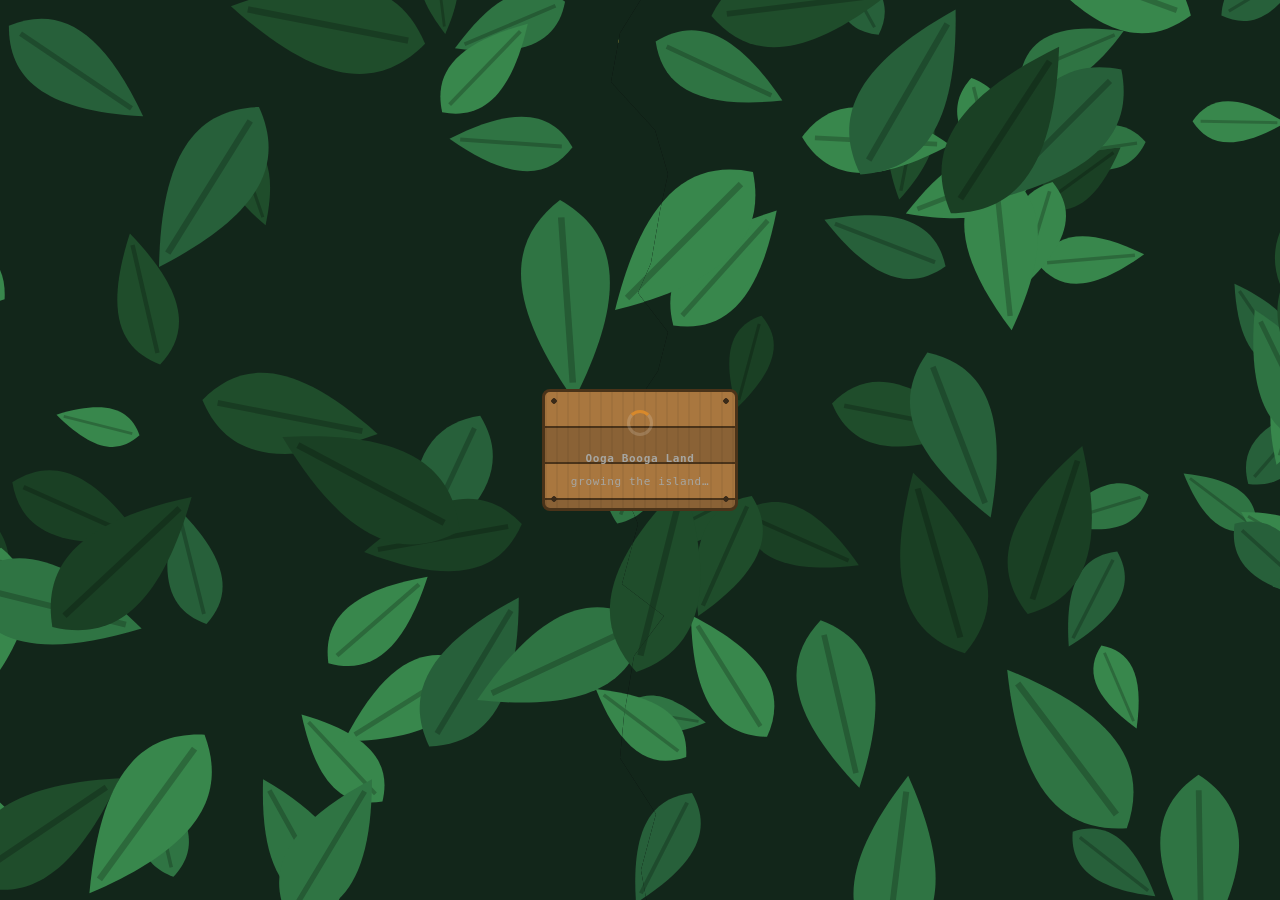
==== src/index.html @ b756d9ec "Merge 0e86ac845172cc098b3688b5d964a2cb973a9ad3 into b0a020de0c42a20a6e7cfe8362d1e997094a3daf" ====
<!doctype html>
<html lang="en">

<head>
  <meta charset="utf-8">
  <meta name="viewport" content="width=device-width, initial-scale=1, viewport-fit=cover">
  <meta http-equiv="Content-Security-Policy"
    content="default-src 'none'; script-src 'self'; style-src 'self'; img-src 'self' data:; media-src https://stream.noderunnersradio.com; connect-src https://noderunnersradio.com https://mempool.space https://api.exchange.coinbase.com wss://ws-feed.exchange.coinbase.com; base-uri 'none'; form-action 'none'">
  <meta name="referrer" content="no-referrer">
  <meta name="color-scheme" content="dark">
  <meta name="theme-color" content="#0a0a0b">
  <title>Ooga Booga Land · an island of caves where bananas feed EntropyLab contributors</title>
  <link rel="icon" href="data:,">
  <link rel="stylesheet" href="style.css">
</head>

<body>
  <main class="stage" id="stage">
    <canvas id="scene"
      aria-label="3D view of a floating island of caves and, inside the lab cave, EntropyLab contributors eating a pile of donated bananas"></canvas>
    <canvas id="overlay" aria-hidden="true"></canvas>
    <div class="scanlines" aria-hidden="true"></div>
    <div class="vignette" aria-hidden="true"></div>
    <div class="curtain" id="curtain" aria-hidden="true">
      <svg class="curtain-half left" viewBox="0 0 1440 900" preserveAspectRatio="xMidYMid slice" aria-hidden="true">
        <defs>
          <symbol id="leaf" overflow="visible">
            <path d="M0-46C24-30 30-4 0 46-30-4-24-30 0-46Z" />
            <path d="M0-38V38" fill="none" stroke="#000" stroke-opacity=".22" stroke-width="3" />
          </symbol>
          <symbol id="foliage" overflow="visible">
            <use href="#leaf" transform="translate(744 716) rotate(-81) scale(0.92)" fill="#2f7443" />
            <use href="#leaf" transform="translate(178 425) rotate(104) scale(0.93)" fill="#38874c" />
            <use href="#leaf" transform="translate(520 -9) rotate(-7) scale(0.94)" fill="#1f4d2b" />
            <use href="#leaf" transform="translate(1199 687) rotate(-23) scale(0.98)" fill="#38874c" />
            <use href="#leaf" transform="translate(1300 501) rotate(127) scale(0.99)" fill="#2f7443" />
            <use href="#leaf" transform="translate(1451 620) rotate(58) scale(1.00)" fill="#27603a" />
            <use href="#leaf" transform="translate(1361 536) rotate(121) scale(1.01)" fill="#38874c" />
            <use href="#leaf" transform="translate(1319 122) rotate(-89) scale(1.01)" fill="#38874c" />
            <use href="#leaf" transform="translate(31 575) rotate(149) scale(1.01)" fill="#1a4024" />
            <use href="#leaf" transform="translate(829 362) rotate(15) scale(1.04)" fill="#1a4024" />
            <use href="#leaf" transform="translate(330 180) rotate(-19) scale(1.04)" fill="#1f4d2b" />
            <use href="#leaf" transform="translate(1182 509) rotate(73) scale(1.06)" fill="#2f7443" />
            <use href="#leaf" transform="translate(935 -8) rotate(151) scale(1.06)" fill="#27603a" />
            <use href="#leaf" transform="translate(1344 -10) rotate(-121) scale(1.08)" fill="#27603a" />
            <use href="#leaf" transform="translate(1176 149) rotate(82) scale(1.09)" fill="#2f7443" />
            <use href="#leaf" transform="translate(1160 177) rotate(-126) scale(1.09)" fill="#1a4024" />
            <use href="#leaf" transform="translate(765 523) rotate(63) scale(1.11)" fill="#1f4d2b" />
            <use href="#leaf" transform="translate(1343 326) rotate(146) scale(1.11)" fill="#27603a" />
            <use href="#leaf" transform="translate(989 149) rotate(11) scale(1.12)" fill="#1f4d2b" />
            <use href="#leaf" transform="translate(1194 864) rotate(-52) scale(1.14)" fill="#27603a" />
            <use href="#leaf" transform="translate(1064 129) rotate(-14) scale(1.14)" fill="#38874c" />
            <use href="#leaf" transform="translate(1363 444) rotate(-139) scale(1.15)" fill="#27603a" />
            <use href="#leaf" transform="translate(392 911) rotate(159) scale(1.15)" fill="#38874c" />
            <use href="#leaf" transform="translate(1171 259) rotate(-95) scale(1.16)" fill="#38874c" />
            <use href="#leaf" transform="translate(1173 599) rotate(27) scale(1.16)" fill="#27603a" />
            <use href="#leaf" transform="translate(38 544) rotate(-156) scale(1.19)" fill="#1f4d2b" />
            <use href="#leaf" transform="translate(241 823) rotate(167) scale(1.20)" fill="#2f7443" />
            <use href="#leaf" transform="translate(717 472) rotate(-159) scale(1.20)" fill="#2f7443" />
            <use href="#leaf" transform="translate(1152 53) rotate(-113) scale(1.22)" fill="#2f7443" />
            <use href="#leaf" transform="translate(1116 236) rotate(17) scale(1.23)" fill="#38874c" />
            <use href="#leaf" transform="translate(721 723) rotate(127) scale(1.23)" fill="#38874c" />
            <use href="#leaf" transform="translate(1374 411) rotate(18) scale(1.23)" fill="#38874c" />
            <use href="#leaf" transform="translate(1357 562) rotate(-48) scale(1.24)" fill="#27603a" />
            <use href="#leaf" transform="translate(1407 567) rotate(70) scale(1.26)" fill="#27603a" />
            <use href="#leaf" transform="translate(422 758) rotate(137) scale(1.29)" fill="#38874c" />
            <use href="#leaf" transform="translate(1372 361) rotate(146) scale(1.30)" fill="#27603a" />
            <use href="#leaf" transform="translate(590 25) rotate(67) scale(1.30)" fill="#2f7443" />
            <use href="#leaf" transform="translate(272 566) rotate(166) scale(1.30)" fill="#27603a" />
            <use href="#leaf" transform="translate(565 68) rotate(-136) scale(1.34)" fill="#38874c" />
            <use href="#leaf" transform="translate(591 143) rotate(94) scale(1.34)" fill="#2f7443" />
            <use href="#leaf" transform="translate(744 848) rotate(27) scale(1.34)" fill="#27603a" />
            <use href="#leaf" transform="translate(35 262) rotate(127) scale(1.35)" fill="#38874c" />
            <use href="#leaf" transform="translate(53 586) rotate(23) scale(1.37)" fill="#1a4024" />
            <use href="#leaf" transform="translate(880 539) rotate(-66) scale(1.40)" fill="#1a4024" />
            <use href="#leaf" transform="translate(965 243) rotate(111) scale(1.41)" fill="#27603a" />
            <use href="#leaf" transform="translate(1429 151) rotate(114) scale(1.41)" fill="#1a4024" />
            <use href="#leaf" transform="translate(805 556) rotate(24) scale(1.43)" fill="#1f4d2b" />
            <use href="#leaf" transform="translate(458 620) rotate(-131) scale(1.43)" fill="#38874c" />
            <use href="#leaf" transform="translate(57 819) rotate(-65) scale(1.45)" fill="#38874c" />
            <use href="#leaf" transform="translate(225 299) rotate(167) scale(1.46)" fill="#1f4d2b" />
            <use href="#leaf" transform="translate(75 617) rotate(5) scale(1.51)" fill="#38874c" />
            <use href="#leaf" transform="translate(799 71) rotate(-65) scale(1.52)" fill="#2f7443" />
            <use href="#leaf" transform="translate(157 511) rotate(-66) scale(1.54)" fill="#1a4024" />
            <use href="#leaf" transform="translate(1052 188) rotate(69) scale(1.54)" fill="#38874c" />
            <use href="#leaf" transform="translate(982 417) rotate(-79) scale(1.55)" fill="#1f4d2b" />
            <use href="#leaf" transform="translate(809 676) rotate(148) scale(1.56)" fill="#38874c" />
            <use href="#leaf" transform="translate(379 844) rotate(151) scale(1.61)" fill="#2f7443" />
            <use href="#leaf" transform="translate(956 141) rotate(-87) scale(1.61)" fill="#38874c" />
            <use href="#leaf" transform="translate(487 702) rotate(58) scale(1.62)" fill="#38874c" />
            <use href="#leaf" transform="translate(1368 378) rotate(154) scale(1.65)" fill="#2f7443" />
            <use href="#leaf" transform="translate(805 268) rotate(-138) scale(1.68)" fill="#38874c" />
            <use href="#leaf" transform="translate(527 487) rotate(25) scale(1.71)" fill="#27603a" />
            <use href="#leaf" transform="translate(523 538) rotate(80) scale(1.74)" fill="#1a4024" />
            <use href="#leaf" transform="translate(156 71) rotate(-56) scale(1.76)" fill="#27603a" />
            <use href="#leaf" transform="translate(410 849) rotate(-149) scale(1.77)" fill="#2f7443" />
            <use href="#leaf" transform="translate(1404 225) rotate(-153) scale(1.79)" fill="#1f4d2b" />
            <use href="#leaf" transform="translate(1083 248) rotate(-6) scale(1.80)" fill="#38874c" />
            <use href="#leaf" transform="translate(1415 274) rotate(-141) scale(1.83)" fill="#1f4d2b" />
            <use href="#leaf" transform="translate(920 704) rotate(-13) scale(1.87)" fill="#2f7443" />
            <use href="#leaf" transform="translate(1190 -14) rotate(110) scale(1.87)" fill="#38874c" />
            <use href="#leaf" transform="translate(554 672) rotate(-149) scale(1.89)" fill="#27603a" />
            <use href="#leaf" transform="translate(-35 661) rotate(146) scale(1.92)" fill="#1a4024" />
            <use href="#leaf" transform="translate(1135 530) rotate(-162) scale(1.92)" fill="#1a4024" />
            <use href="#leaf" transform="translate(1039 435) rotate(-21) scale(1.92)" fill="#27603a" />
            <use href="#leaf" transform="translate(880 5) rotate(-97) scale(1.94)" fill="#1f4d2b" />
            <use href="#leaf" transform="translate(370 417) rotate(-79) scale(1.94)" fill="#1f4d2b" />
            <use href="#leaf" transform="translate(1280 864) rotate(-1) scale(1.94)" fill="#2f7443" />
            <use href="#leaf" transform="translate(-24 206) rotate(-179) scale(1.96)" fill="#38874c" />
            <use href="#leaf" transform="translate(977 867) rotate(-173) scale(2.00)" fill="#2f7443" />
            <use href="#leaf" transform="translate(123 830) rotate(-124) scale(2.01)" fill="#1f4d2b" />
            <use href="#leaf" transform="translate(1136 135) rotate(45) scale(2.01)" fill="#27603a" />
            <use href="#leaf" transform="translate(641 661) rotate(65) scale(2.01)" fill="#2f7443" />
            <use href="#leaf" transform="translate(131 606) rotate(-76) scale(2.03)" fill="#2f7443" />
            <use href="#leaf" transform="translate(1019 563) rotate(164) scale(2.04)" fill="#1a4024" />
            <use href="#leaf" transform="translate(289 187) rotate(32) scale(2.05)" fill="#27603a" />
            <use href="#leaf" transform="translate(988 92) rotate(-150) scale(2.07)" fill="#27603a" />
            <use href="#leaf" transform="translate(202 562) rotate(-133) scale(2.07)" fill="#1a4024" />
            <use href="#leaf" transform="translate(764 241) rotate(45) scale(2.12)" fill="#38874c" />
            <use href="#leaf" transform="translate(740 577) rotate(-166) scale(2.13)" fill="#1f4d2b" />
            <use href="#leaf" transform="translate(227 814) rotate(36) scale(2.13)" fill="#38874c" />
            <use href="#leaf" transform="translate(408 25) rotate(101) scale(2.15)" fill="#1f4d2b" />
            <use href="#leaf" transform="translate(1085 130) rotate(-147) scale(2.16)" fill="#1a4024" />
            <use href="#leaf" transform="translate(1147 749) rotate(143) scale(2.16)" fill="#2f7443" />
            <use href="#leaf" transform="translate(1466 59) rotate(171) scale(2.18)" fill="#1f4d2b" />
            <use href="#leaf" transform="translate(451 484) rotate(118) scale(2.18)" fill="#1a4024" />
            <use href="#leaf" transform="translate(647 300) rotate(-4) scale(2.18)" fill="#2f7443" />
          </symbol>
          <clipPath id="cut-left">
            <polygon
              points="-20,-20 733,-20 700,33 691,82 735,130 748,174 740,211 731,263 718,293 748,332 738,371 703,423 741,454 704,490 718,524 702,584 744,616 714,656 704,716 700,758 736,814 721,870 730,920 -20,920" />
          </clipPath>
          <clipPath id="cut-right">
            <polygon
              points="1460,-20 733,-20 700,33 691,82 735,130 748,174 740,211 731,263 718,293 748,332 738,371 703,423 741,454 704,490 718,524 702,584 744,616 714,656 704,716 700,758 736,814 721,870 730,920 1460,920" />
          </clipPath>
        </defs>
        <g clip-path="url(#cut-left)">
          <rect width="1440" height="900" fill="#12261a" />
          <use href="#foliage" />
        </g>
      </svg>
      <svg class="curtain-half right" viewBox="0 0 1440 900" preserveAspectRatio="xMidYMid slice" aria-hidden="true">
        <g clip-path="url(#cut-right)">
          <rect width="1440" height="900" fill="#12261a" />
          <use href="#foliage" />
        </g>
      </svg>
      <div class="curtain-label"><span class="curtain-spinner"></span><b><span data-sign>Ooga Booga Land</span></b><span>growing the island…</span></div>
    </div>

    <header class="topbar">
      <div class="brand">
        <h1><span data-sign>Ooga Booga Land</span></h1>
        <p data-scene="hub" id="subtitle">an island of caves</p>
        <p data-scene="lab" hidden>EntropyLab cave</p>
      </div>
      <time class="world-clock" id="world-clock" aria-label="Local time"></time>
      <button type="button" class="world-bananas" id="world-bananas">
        <svg class="banana-icon" viewBox="0 0 9 9" shape-rendering="crispEdges" aria-hidden="true">
          <path fill="#211b14" d="M0 0h1v5H0zM2 0h1v2H2zM3 2h1v2H3zM4 4h1v1H4zM1 5h1v2H1zM5 5h1v1H5zM6 6h1v1H6zM2 7h2v1H2zM7 7h1v1H7zM4 8h4v1H4z" />
          <path fill="#ffd84a" d="M1 2h2v2H1zM1 4h3v1H1zM2 5h3v1H2zM2 6h4v1H2zM4 7h3v1H4z" />
          <path fill="#789a3b" d="M1 0h1v2H1z" />
        </svg>
        <span id="world-banana-count">1000</span><span class="world-banana-label"> bananas in pile</span>
      </button>
      <nav class="presets" aria-label="Island destinations" data-scene="hub">
        <button type="button" data-preset="pile">PILE</button>
        <button type="button" data-preset="lab">LAB</button><button type="button" data-preset="dsb">DSB</button>
        <button type="button" data-preset="mirror">MIRROR</button>
        <button type="button" data-preset="underground">HQ</button>
        <button type="button" data-preset="basement">BSMT</button>
      </nav>
      <nav class="presets" aria-label="Camera views" data-scene="lab" hidden>
        <button type="button" data-preset="pile">PILE</button>
        <button type="button" data-preset="racks">Racks</button>
        <button type="button" data-preset="bunks">Bunks</button>
        <button type="button" data-preset="bench">Bench</button>
        <button type="button" class="leave" data-action="leave" data-scene="lab" hidden>Leave<span> cave</span></button>
      </nav>
      <nav class="presets" aria-label="Race" data-scene="race" hidden>
        <button type="button" data-action="garage" id="race-garage-btn">Garage</button>
        <button type="button" data-action="mute" id="race-mute" aria-label="Mute sound" aria-pressed="false">Sound</button>
        <button type="button" class="leave" data-action="leave">Leave<span> cave</span></button>
      </nav>
      <nav class="presets" aria-label="DSB Land" data-scene="dsb" hidden>
        <button type="button" data-action="dsb-lookout">Turtle view</button>
        <button type="button" data-action="reset-view">Walk</button>
        <button type="button" data-action="dsb-mute" id="dsb-mute" aria-pressed="false">Mute</button>
      </nav>
      <nav class="presets" aria-label="Drop" data-scene="drop" hidden>
        <button type="button" data-action="drop-board" id="drop-board-btn">Board</button>
        <button type="button" data-action="mute" id="drop-mute" aria-label="Mute sound" aria-pressed="false">Sound</button>
        <button type="button" class="leave" data-action="leave">Back<span> to the island</span></button>
      </nav>
    </header>

    <aside class="sheet" id="sheet" data-open="true">
      <button type="button" class="sheet-toggle sheet-toggle-bananas" id="sheet-bananas"
        aria-label="Bananas and project metrics">
        <svg class="banana-icon" viewBox="0 0 9 9" shape-rendering="crispEdges" aria-hidden="true">
          <path fill="#211b14" d="M0 0h1v5H0zM2 0h1v2H2zM3 2h1v2H3zM4 4h1v1H4zM1 5h1v2H1zM5 5h1v1H5zM6 6h1v1H6zM2 7h2v1H2zM7 7h1v1H7zM4 8h4v1H4z" />
          <path fill="#ffd84a" d="M1 2h2v2H1zM1 4h3v1H1zM2 5h3v1H2zM2 6h4v1H2zM4 7h3v1H4z" />
          <path fill="#789a3b" d="M1 0h1v2H1z" />
        </svg>
      </button>
      <button type="button" class="sheet-toggle" id="sheet-toggle" aria-label="Toggle panel">
        <svg class="caveman-icon" viewBox="0 0 7 9" shape-rendering="crispEdges" aria-hidden="true">
          <path fill="#2b1b10" d="M1 0h5v1H1zM0 1h7v2H0zM0 3h1v2H0zM6 3h1v2H6z" />
          <path fill="#c98a5b" d="M1 3h5v3H1zM2 6h3v1H2z" />
          <path fill="#141414" d="M2 3h1v1H2zM4 3h1v1H4z" />
          <path fill="#4a2c14" d="M1 6h1v1H1zM5 6h1v1H5zM1 7h5v1H1zM2 8h3v1H2z" />
          <path fill="#f2efe4" d="M1 8h1v1H1zM5 8h1v1H5z" />
        </svg>
      </button>
      <div class="tabs" role="tablist">
        <button type="button" role="tab" data-tab="bananas" aria-selected="false"><span
            data-sign>Bananas</span></button>
        <button type="button" role="tab" data-tab="roster" aria-selected="true"><span data-sign>Ooga Boogas</span></button>
        <button type="button" role="tab" data-tab="loot" aria-selected="false" id="loot-tab" hidden><span
            data-sign>Loot</span> <span class="tab-count" id="loot-count" hidden></span></button>
      </div>
      <section class="panel" data-panel="roster" role="tabpanel">
        <ul id="roster" class="roster"></ul>
        <p class="help" data-scene="hub"><span id="world-loot-hint" hidden>Something is hidden out there.</span></p>
        <button type="button" class="feed-open" data-action="feed"><span data-sign>Feed the Ooga Boogas</span></button>
      </section>
      <section class="panel" data-panel="bananas" role="tabpanel" hidden>
        <section class="meter" aria-label="Banana supply">
          <span class="meter-label">Bananas</span>
          <span class="meter-bar" role="progressbar" aria-label="Supply level" aria-valuemin="0" aria-valuemax="100"><span class="meter-fill"
              id="meter-fill"></span></span>
          <span class="meter-count" id="meter-count">0</span>
          <span class="meter-forecast" id="meter-forecast"></span>
        </section>
        <div class="stats" aria-label="Your stats">
          <div class="stat"><b id="stat-donations">0</b><span>donations</span></div>
          <div class="stat"><b id="stat-sats">0</b><span>sats</span></div>
        </div>
        <div class="stats metrics" id="project-metrics" aria-label="Project metrics">
          <div class="stat"><b data-metric="commits">&ndash;</b><span>commits</span></div>
          <div class="stat"><b data-metric="contributors">7</b><span>contributors</span></div>
          <div class="stat"><b data-metric="issues">&ndash;</b><span>open issues</span></div>
          <div class="stat"><b data-metric="stars">&ndash;</b><span>stars</span></div>
        </div>
        <p class="help">Live project numbers arrive with the GitHub link.</p>
        <button type="button" class="feed-open" data-action="feed"><span data-sign>Feed the Ooga Boogas</span></button>
      </section>
      <section class="panel" data-panel="loot" role="tabpanel" hidden>
        <div class="panel-head">
          <h2><span data-sign>Swag locker</span></h2>
          <button type="button" class="link" data-action="clear-loot">Clear</button>
        </div>
        <p class="help empty" id="inventory-empty">Open a loot crate to earn swag, then assign it to a caveman.</p>
        <ul id="inventory" class="loot"></ul>
      </section>
      <footer class="sheet-foot">
        <span class="quality" id="quality" aria-live="polite"></span>
        <button type="button" class="link" data-action="reset">Reset demo</button>
      </footer>
    </aside>

    <button type="button" class="jetpack-hud" id="jetpack-hud" data-action="jetpack-toggle"
      data-equipped="false" aria-label="Put on jetpack" aria-pressed="false" hidden>
      <svg class="jetpack-icon" viewBox="0 0 12 14" shape-rendering="crispEdges" aria-hidden="true">
        <path fill="#9aa1a8" d="M1 1h3v1H1zM8 1h3v1H8zM4 3h4v6H4z" />
        <path fill="#c8552f" d="M1 2h3v8H1zM8 2h3v8H8z" />
        <path fill="#e47b4f" d="M1 2h1v7H1zM8 2h1v7H8z" />
        <path fill="#3c3f44" d="M1 10h3v1H1zM8 10h3v1H8zM4 5h4v2H4z" />
        <path fill="#ffb13b" d="M1 11h3v1H1zM8 11h3v1H8z" />
        <path fill="#ffe9a8" d="M2 12h1v1H2zM9 12h1v1H9z" />
      </svg>
      <div class="jetpack-readout">
        <div class="jetpack-label"><span>Fuel</span><span id="jetpack-fuel-value" aria-hidden="true">100%</span></div>
        <div class="jetpack-fuel" id="jetpack-fuel" role="progressbar" aria-label="Jetpack fuel"
          aria-valuemin="0" aria-valuemax="100" aria-valuenow="100">
          <span class="jetpack-fuel-fill" id="jetpack-fuel-fill"></span>
        </div>
      </div>
    </button>
    <div class="joysticks">
      <div class="joystick" id="joy-move" aria-hidden="true"><span></span></div>
      <div class="joystick" id="joy-look" aria-hidden="true"><span></span></div>
    </div>
    <button type="button" class="act" id="act" data-action="act" hidden>JUMP!</button>
    <div class="race" id="race" data-scene="race" hidden>
      <section class="garage" id="garage" aria-label="Garage">
        <div class="garage-head">
          <h2><span data-sign>Ooga Rally</span> <span class="garage-medal garage-cup" id="garage-cup" hidden></span>
          </h2>
          <p class="help">Pick an Ooga, a ride and a track. Three laps against the crew, or all three tracks for the
            Cup.</p>
        </div>
        <div class="garage-columns">
          <div class="garage-col">
            <h3>Ooga</h3>
            <ul class="garage-list" id="garage-racers"></ul>
          </div>
          <div class="garage-col">
            <h3>Ride</h3>
            <ul class="garage-list" id="garage-mounts"></ul>
          </div>
          <div class="garage-col">
            <h3>Track</h3>
            <ul class="garage-list" id="garage-tracks"></ul>
          </div>
        </div>
        <div class="garage-foot">
          <p class="help" id="garage-help">Arrows or W A S D drive · Space drifts · E throws · Q looks back</p>
          <button type="button" class="feed-open race-go race-cup" data-action="cup-start"><span
              data-sign>Cup</span></button>
          <button type="button" class="feed-open race-go" data-action="race-start"><span data-sign>Race!</span></button>
        </div>
      </section>
      <div class="race-strip" id="race-strip" hidden>
        <div class="race-hud race-hud-left">
          <div class="race-rank"><b id="race-rank">1</b><span id="race-rank-suffix">st</span><small
              id="race-field">/7</small></div>
          <div class="race-lap"><span>Lap</span><b id="race-lap">1</b><small id="race-laps">/3</small></div>
        </div>
        <div class="race-hud race-hud-right">
          <div class="race-time" id="race-time">0:00.00</div>
          <div class="race-item" id="race-item" data-item=""><span id="race-item-name">&nbsp;</span></div>
          <div class="race-boost"><span class="race-boost-fill" id="race-boost-fill"></span></div>
          <div class="race-speed"><b id="race-speed">0</b><span>ooga/s</span></div>
        </div>
      </div>
      <div class="race-center" id="race-center" hidden>3</div>
      <div class="race-notice" id="race-notice" hidden>&nbsp;</div>
      <button type="button" class="act race-item-btn" id="item-btn" data-action="item" hidden>Throw</button>
      <section class="race-results" id="race-results" hidden aria-label="Results">
        <h2><span data-sign>Finish</span></h2>
        <p class="race-note" id="race-cup-note" hidden></p>
        <ol class="race-podium" id="race-podium"></ol>
        <h3 class="race-standings-head" id="race-standings-head" hidden>Cup standings</h3>
        <ol class="race-podium race-standings" id="race-standings" hidden></ol>
        <p class="help" id="race-summary"></p>
        <div class="actions">
          <button type="button" data-action="race-next" id="race-next" hidden>Next track</button>
          <button type="button" data-action="race-again">Race again</button>
          <button type="button" data-action="garage">Garage</button>
        </div>
      </section>
      <section class="race-pause" id="race-pause" hidden aria-label="Paused">
        <h2><span data-sign>Paused</span></h2>
        <div class="actions">
          <button type="button" data-action="race-resume">Resume</button>
          <button type="button" data-action="race-again">Restart</button>
          <button type="button" data-action="garage">Garage</button>
          <button type="button" data-action="leave">Leave cave</button>
        </div>
      </section>
    </div>
    <div class="race" id="drop" data-scene="drop" hidden>
      <section class="garage" id="drop-board" aria-label="Drop board">
        <div class="garage-head">
          <h2><span data-sign>Ooga Drop</span> <span class="garage-medal garage-cup" id="drop-medal" hidden></span></h2>
          <p class="help">Pick an Ooga. The plane climbs, you jump, steer through the rings, pull the chute and land on the
            target.</p>
        </div>
        <div class="garage-columns drop-columns">
          <div class="garage-col">
            <h3>Ooga</h3>
            <ul class="garage-list" id="drop-oogas"></ul>
          </div>
          <div class="garage-col">
            <h3>Best drop</h3>
            <ul class="garage-list drop-rows" id="drop-best"></ul>
          </div>
        </div>
        <div class="garage-foot">
          <p class="help" id="drop-help">W S pitch · A D roll · Q E turn · Space jumps, pulls the chute · S flares</p>
          <button type="button" class="feed-open race-go" data-action="drop-start"><span data-sign>Fly!</span></button>
        </div>
      </section>
      <div class="race-strip" id="drop-strip" hidden>
        <div class="race-hud race-hud-left">
          <div class="race-lap"><span>Up</span><b id="drop-alt">0</b></div>
          <div class="race-lap"><span>Rings</span><b id="drop-rings">0</b><small id="drop-ring-total">/8</small></div>
        </div>
        <div class="race-hud race-hud-right">
          <div class="race-time" id="drop-time">0:00.00</div>
          <div class="race-speed"><b id="drop-speed">0</b><span>down</span></div>
          <div class="race-item" id="drop-chute" data-item=""><span id="drop-chute-name">pack</span></div>
        </div>
      </div>
      <div class="race-center" id="drop-center" hidden>JUMP</div>
      <div class="race-notice" id="drop-notice" hidden>&nbsp;</div>
      <section class="race-results" id="drop-results" hidden aria-label="Drop results">
        <h2><span data-sign>Landed</span></h2>
        <ol class="race-podium drop-rows" id="drop-score"></ol>
        <p class="help" id="drop-summary"></p>
        <div class="actions">
          <button type="button" data-action="drop-again">Again</button>
          <button type="button" data-action="drop-board">Board</button>
          <button type="button" data-action="leave">Back to the island</button>
        </div>
      </section>
    </div>
    <button id="dsb-context" class="dsb-context" data-action="dsb-context" type="button" hidden>Use</button>
    <section id="dsb-panel" class="dsb-panel" data-scene="dsb" data-phase="entrance" aria-label="DSB Land" hidden>
      <div class="dsb-intro"><p>DSB LAND</p><h2>Follow the light.</h2><button type="button" id="dsb-start-audio" data-action="dsb-start-audio">Enter with sound</button><p>Hold W or ↑ · on touch, push the left stick forward</p><p>The music gets closer with every step.</p><button type="button" data-action="dsb-mute">Mute sound</button><button type="button" data-action="leave">Back to island</button></div>
      <div class="dsb-arrival-card"><p>Welcome to DSB Land</p><button type="button" data-action="dsb-skip">Skip tour</button><p>Space / Enter to explore</p></div>
      <div class="dsb-world">
        <button type="button" class="dsb-toggle" id="dsb-toggle" data-action="dsb-panel" aria-expanded="false">Bag &amp; rides</button>
        <p class="dsb-eyebrow">A WORLD ON A TURTLE</p><h2>DSB Land</h2>
        <p id="dsb-prompt"></p>
        <output id="dsb-bag"></output>
        <div class="dsb-actions"><button type="button" data-action="dsb-music" id="dsb-music" aria-pressed="true">Music: on</button><button type="button" data-action="dsb-ambient" id="dsb-ambient" aria-pressed="true">Ambient: on</button></div>
        <details><summary>World radio</summary><p id="dsb-radio-status" role="status">Radio starts outdoors</p><button type="button" data-action="dsb-radio-play">Play radio</button><p class="help">Live Noderunners Radio. If unavailable, ambient sounds continue. Mute silences everything.</p></details>
        <div class="dsb-actions"><button type="button" data-action="dsb-eat">Eat snack</button><button type="button" data-action="dsb-throw">Throw tomato</button><button type="button" data-action="dsb-stop" class="dsb-stop">Leave ride</button></div>
        <details><summary>Bitcoin sky &amp; ride</summary><p id="dsb-feed">Connecting to Bitcoin feeds</p><button type="button" data-action="dsb-live" id="dsb-live" aria-pressed="true">Live data on / off</button><p class="help">Live data connects automatically to mempool.space and Coinbase. The ride uses completed one-minute candles, refreshed each lap. During outages, the last data is retained; demo data is labelled if no connection has succeeded.</p></details>
      </div>
      <div id="dsb-shop" class="dsb-shop" hidden><h3>DSB meme stand</h3><p>20 free demo tokens each visit. No real payments.</p><button type="button" data-action="dsb-banana">Banana &#183; 1 token</button><button type="button" data-action="dsb-bread">Banana bread · 3 tokens</button><button type="button" data-action="dsb-tomato">Tomato · 1 token</button><button type="button" data-action="dsb-close-shop">Close</button></div>
    </section>
    <dialog id="dsb-tv" aria-labelledby="dsb-tv-title">
      <header><div><p class="dsb-eyebrow">DSB LAND BROADCASTING</p><h2 id="dsb-tv-title">DSB TV</h2></div><button type="button" id="dsb-tv-close" autofocus>Close TV</button></header>
      <div class="dsb-tv-glass">
        <nav aria-label="TV channels" id="dsb-tv-menu">
          <button type="button" id="dsb-tv-channel" aria-expanded="false" aria-controls="dsb-tv-radio">1. Noderunners Radio</button>
          <button type="button" disabled>2. Soon added</button><button type="button" disabled>3. Soon added</button><button type="button" disabled>4. Soon added</button><button type="button" disabled>5. Soon added</button>
        </nav>
        <section id="dsb-tv-radio" hidden aria-label="Noderunners Radio">
          <button type="button" id="dsb-tv-back">Back to TV menu</button>
          <p id="dsb-tv-status" role="status">Connecting to the station</p>
          <p class="dsb-eyebrow">NOW PLAYING</p><h3 id="dsb-tv-song">Waiting for song info</h3><p id="dsb-tv-artist"></p><p id="dsb-tv-note"></p>
          <section class="dsb-tv-jukebox" aria-label="Request a song">
            <h3>Request a song</h3><label for="dsb-tv-query">Song or artist</label>
            <div class="dsb-tv-search"><input id="dsb-tv-query" maxlength="100" placeholder="Search Noderunners"><button id="dsb-tv-search" type="button">Search</button></div>
            <p id="dsb-tv-request-status" role="status"></p><div id="dsb-tv-results"></div>
            <section id="dsb-tv-invoice" hidden aria-label="Lightning payment">
              <h3 id="dsb-tv-price"></h3><p id="dsb-tv-selected"></p><canvas id="dsb-tv-invoice-qr" role="img" aria-label="Lightning invoice QR code"></canvas>
              <a id="dsb-tv-wallet">Open Lightning wallet</a><button id="dsb-tv-copy" type="button">Copy invoice</button><button id="dsb-tv-cancel-invoice" type="button">Close invoice</button>
              <textarea id="dsb-tv-invoice-text" readonly aria-label="Lightning invoice"></textarea><p id="dsb-tv-payment-status" role="status"></p>
            </section>
          </section>
          <div class="dsb-tv-columns"><div><h3>Up next</h3><ol id="dsb-tv-queue"></ol><h3>Recently played</h3><ol id="dsb-tv-history"></ol></div>
          <div class="dsb-tv-request"><canvas id="dsb-tv-qr" role="img" aria-label="Scan to open the official Noderunners jukebox"></canvas><a href="https://noderunnersradio.com/?jukebox" target="_blank" rel="noopener noreferrer">Choose a song on Noderunners &#8599;</a><p>Scan or open the jukebox, choose a song, then pay its Lightning invoice. The station sets the price and confirms your place in the queue.</p></div></div>
          <p class="dsb-tv-help">Broadcast audio can lag behind song information. Music and Mute controls remain in Bag &amp; rides. Closing this TV keeps the radio playing.</p>
        </section>
        <p id="dsb-tv-welcome">Choose a channel. The island is listening.</p>
      </div>
    </dialog>
    <dialog class="modal" id="feed" aria-label="Feed the Ooga Boogas">
      <div class="panel-head">
        <h2><span data-sign>Feed the Ooga Boogas</span></h2>
        <button type="button" class="link" data-action="feed-close">Close</button>
      </div>
      <canvas id="qr" width="0" height="0" aria-label="Donation QR code"></canvas>
      <p class="qr-url" id="qr-url"></p>
      <label class="field"><span>Your handle</span><input id="handle" type="text" maxlength="24" autocomplete="off"
          spellcheck="false" placeholder="anon" autofocus></label>
      <label class="field"><span>Banana message</span><input id="message" type="text" maxlength="80" autocomplete="off"
          placeholder="shown when your banana is eaten"></label>
      <div class="actions">
        <button type="button" data-action="tip">Tip 1.2K sats</button>
        <button type="button" data-action="tip-legendary">Tip 120K sats</button>
      </div>
      <p class="help">Payments are simulated in this build.<span id="crate-help" hidden> Crates drop at 1K, 5K, 21K and
          100K sats.</span></p>
    </dialog>
    <div class="message-stack" id="message-stack">
      <output class="toast" id="toast" hidden></output>
      <div class="hint" id="hint" hidden></div>
    </div>
    <div class="tooltip" id="tooltip" role="tooltip" hidden></div>
  </main>

  <script src="js/qr.js"></script>
  <script src="js/math.js"></script>
  <script src="js/daylight.js"></script>
  <script src="js/scene.js"></script>
  <script src="js/gl-renderer.js"></script>
  <script src="js/canvas-renderer.js"></script>
  <script src="js/models.js"></script>
  <script src="js/convex.js"></script>
  <script src="js/terrain.js"></script>
  <script src="js/hub-models.js"></script>
  <script src="js/lifehash.js"></script>
  <script src="js/jumbotron-data.js"></script>
  <script src="js/jumbotron.js"></script>
  <script src="js/headquarters-models.js"></script>
  <script src="js/headquarters-sleep.js"></script>
  <script src="js/hole-guides.js"></script>
  <script src="js/wall-apertures.js"></script>
  <script src="js/slope-guides.js"></script>
  <script src="js/cave-guides.js"></script>
  <script src="js/rock-guides.js"></script>
  <script src="js/object-guides.js"></script>
  <script src="js/sight-guides.js"></script>
  <script src="js/caves.js"></script>
  <script src="js/contributors.js"></script>
  <script src="js/donations.js"></script>
  <script src="js/interact.js"></script>
  <script src="js/controls.js"></script>
  <script src="js/pilot.js"></script>
  <script src="js/game.js"></script>
  <script src="js/hud.js"></script>
  <script src="js/fx.js"></script>
  <script src="js/camera-cover.js"></script>
  <script src="js/crew.js"></script>
  <script src="js/npc-paths.js"></script>
  <script src="js/pile.js"></script>
  <script src="js/pile-guides.js"></script>
  <script src="js/banana-cover.js"></script>
  <script src="js/mirror-guides.js"></script>
  <script src="js/crates.js"></script>
  <script src="js/critters.js"></script>
  <script src="js/race-models.js"></script>
  <script src="js/drop-models.js"></script>
  <script src="js/solid-props.js"></script>
  <script src="js/scene-hub.js"></script>
  <script src="js/scene-lab.js"></script>
  <script src="js/race-track.js"></script>
  <script src="js/racers.js"></script>
  <script src="js/race-items.js"></script>
  <script src="js/race-hud.js"></script>
  <script src="js/race-audio.js"></script>
  <script src="js/scene-race.js"></script>
  <script src="js/skydiver.js"></script>
  <script src="js/drop-hud.js"></script>
  <script src="js/drop-audio.js"></script>
  <script src="js/scene-drop.js"></script>
  <script src="js/dsb-models.js"></script>
  <script src="js/dsb-data.js"></script>
  <script src="js/dsb-audio-data.js"></script>
  <script src="js/dsb-audio.js"></script>
  <script src="js/dsb-tv.js"></script>
  <script src="js/scene-dsb.js"></script>
  <script src="js/director.js"></script>
</body>

</html>
---- src/style.css ----
:root {
  color-scheme: dark;
  --bg: #0a0a0b;
  --fg: #ededea;
  --muted: #a6a6a2;
  --faint: #6f6f6c;
  --border: rgba(255, 255, 255, 0.09);
  --accent: #d8892b;
  --ok: #22c55e;
  --warn: #c9a44a;
  --danger: #e5533d;
  --paper: #f3efe4;
  --wood: #8a6236;
  --wood-dk: #5c4425;
  --plank: #a9773f;
  --wood-edge: #4a3319;
  --nail: #3a2a18;
  --stone: #3a3734;
  --stone-dk: #2d2b28;
  --stone-lt: #45413d;
  --ink: #2a1a0c;
  --ink-muted: rgba(42, 26, 12, 0.72);
  --ink-faint: rgba(42, 26, 12, 0.5);
  /* Planks with a dark seam between them, grain drawn across, a nail in each corner */
  --planks: radial-gradient(circle at 9px 9px, var(--nail) 2.5px, transparent 3px), radial-gradient(circle at calc(100% - 9px) 9px, var(--nail) 2.5px, transparent 3px), radial-gradient(circle at 9px calc(100% - 9px), var(--nail) 2.5px, transparent 3px), radial-gradient(circle at calc(100% - 9px) calc(100% - 9px), var(--nail) 2.5px, transparent 3px), repeating-linear-gradient(90deg, rgba(0, 0, 0, 0.05) 0 2px, transparent 2px 11px), repeating-linear-gradient(180deg, var(--plank) 0 34px, var(--wood-edge) 34px 36px, var(--wood) 36px 70px, var(--wood-edge) 70px 72px);
  --tablet: linear-gradient(160deg, var(--stone-lt), var(--stone) 55%, var(--stone-dk));
  --tablet-shadow: inset 0 1px 0 rgba(255, 255, 255, 0.08), inset 0 -2px 0 rgba(0, 0, 0, 0.35), 0 2px 0 rgba(0, 0, 0, 0.4);
  --radius: 8px;
  --mono: ui-monospace, "Cascadia Code", Menlo, Consolas, "DejaVu Sans Mono", monospace;
  --safe-top: env(safe-area-inset-top, 0px);
  --safe-bottom: env(safe-area-inset-bottom, 0px);
  --safe-left: env(safe-area-inset-left, 0px);
  --safe-right: env(safe-area-inset-right, 0px);
}

* {
  box-sizing: border-box;
}

html,
body {
  margin: 0;
  height: 100%;
  background: var(--bg);
  color: var(--fg);
  font-family: var(--mono);
  font-size: 13px;
  line-height: 1.4;
  overflow: hidden;
  -webkit-text-size-adjust: 100%;
}

button,
input,
select {
  font: inherit;
  color: inherit;
}

/* Cave-sign lettering: the SVG takes the element's font size as its cap height */
.sign {
  display: inline-block;
  height: 1em;
  width: auto;
  overflow: visible;
  vertical-align: -0.2em;
}

.stage {
  position: relative;
  width: 100%;
  height: 100%;
}

#scene,
#overlay {
  position: absolute;
  inset: 0;
  width: 100%;
  height: 100%;
  display: block;
}

#scene {
  cursor: grab;
  touch-action: none;
  -webkit-user-select: none;
  user-select: none;
}

#overlay {
  pointer-events: none;
}

.scanlines,
.vignette {
  position: absolute;
  inset: 0;
  pointer-events: none;
}

.scanlines {
  background: repeating-linear-gradient(0deg, rgba(0, 0, 0, 0.06) 0 1px, transparent 1px 4px);
}

.vignette {
  background: radial-gradient(ellipse at 50% 45%, transparent 58%, rgba(0, 0, 0, 0.5) 100%);
}

/* Leaf curtain over the stage until the first frame */
.curtain {
  position: absolute;
  inset: 0;
  z-index: 20;
  display: flex;
  align-items: center;
  justify-content: center;
  overflow: hidden;
  pointer-events: none;
}

/* Both halves clip one image along a shared seam */
.curtain-half {
  position: absolute;
  top: 0;
  left: 0;
  width: 100%;
  height: 100%;
  transition: transform 0.9s cubic-bezier(0.7, 0, 0.3, 1);
}

.curtain[data-open="true"] .curtain-half.left {
  transform: translateX(-62%);
}

.curtain[data-open="true"] .curtain-half.right {
  transform: translateX(62%);
}

.curtain-label {
  position: relative;
  display: flex;
  flex-direction: column;
  align-items: center;
  gap: 8px;
  padding: 18px 26px;
  border-radius: var(--radius);
  background: var(--planks);
  border: 3px solid var(--wood-edge);
  color: var(--paper);
  text-align: center;
  transition: opacity 0.25s ease;
}

.curtain-label b {
  font-size: 22px;
  line-height: 1;
}

.curtain-label span:last-child {
  font-size: 11px;
  letter-spacing: 0.06em;
  color: var(--muted);
}

.curtain-spinner {
  width: 26px;
  height: 26px;
  border-radius: 50%;
  border: 3px solid rgba(243, 239, 228, 0.18);
  border-top-color: var(--accent);
  animation: curtain-spin 0.9s linear infinite;
}

.curtain[data-open="true"] .curtain-label {
  opacity: 0;
}

@keyframes curtain-spin {
  to {
    transform: rotate(360deg);
  }
}

.topbar {
  position: absolute;
  top: 0;
  left: 0;
  right: 0;
  display: grid;
  grid-template-columns: auto 1fr auto;
  align-items: center;
  gap: 16px;
  padding: calc(10px + var(--safe-top)) calc(16px + var(--safe-right)) 10px calc(16px + var(--safe-left));
  background: linear-gradient(rgba(10, 10, 11, 0.92), rgba(10, 10, 11, 0.55) 80%, transparent);
  pointer-events: none;
}

.topbar>* {
  pointer-events: auto;
}

.brand h1 {
  margin: 0;
  font-size: 22px;
  line-height: 1.1;
  color: var(--paper);
  filter: drop-shadow(0 2px 0 rgba(0, 0, 0, 0.6));
}

.brand p {
  margin: 2px 0 0;
  color: var(--faint);
  font-size: 12px;
  letter-spacing: 0.08em;
  text-transform: uppercase;
  white-space: nowrap;
}

.world-clock {
  position: absolute;
  top: calc(10px + var(--safe-top));
  left: 50%;
  width: 5em;
  height: 1em;
  transform: translateX(-50%);
  color: var(--paper);
  font-size: 22px;
  line-height: 1;
  filter: drop-shadow(0 2px 0 rgba(0, 0, 0, 0.6));
  pointer-events: none;
}

.world-clock .sign {
  display: block;
  width: 100%;
  height: 100%;
  vertical-align: 0;
}

.world-bananas {
  position: absolute;
  top: calc(37px + var(--safe-top));
  left: 50%;
  display: flex;
  align-items: center;
  gap: 4px;
  transform: translateX(-50%);
  color: var(--paper);
  font-size: 12px;
  line-height: 1;
  letter-spacing: 0.08em;
  white-space: nowrap;
  padding: 0;
  border: 0;
  background: none;
  cursor: pointer;
  transition: color 0.12s ease;
}

.world-bananas:hover,
.world-bananas:focus-visible {
  color: #ffd84a;
}

.world-bananas .banana-icon {
  width: 9px;
  height: 9px;
  flex: 0 0 auto;
  transform: translateY(-1px);
  filter: drop-shadow(0 1px 0 rgba(0, 0, 0, 0.5));
}

.world-banana-label {
  position: absolute;
  width: 1px;
  height: 1px;
  overflow: hidden;
  clip-path: inset(50%);
  white-space: nowrap;
}

.meter {
  display: flex;
  flex-wrap: wrap;
  align-items: center;
  gap: 8px 10px;
  margin-bottom: 10px;
  padding: 8px 14px;
  background: var(--tablet);
  border: 2px solid var(--stone-dk);
  border-radius: 9px 7px 10px 8px;
  box-shadow: var(--tablet-shadow);
}

.meter-label {
  color: var(--accent);
  font-size: 10.5px;
  letter-spacing: 0.14em;
  text-transform: uppercase;
}

.meter-bar {
  flex: 1 1 90px;
  min-width: 90px;
  height: 8px;
  border-radius: 999px;
  overflow: hidden;
  background: rgba(0, 0, 0, 0.45);
  box-shadow: inset 0 1px 2px rgba(0, 0, 0, 0.6);
}

.meter-fill {
  display: block;
  height: 100%;
  width: 0%;
  background: var(--ok);
  transition: width 0.45s ease, background-color 0.4s ease;
}

.meter-fill[data-level="mid"] {
  background: var(--warn);
}

.meter-fill[data-level="low"] {
  background: var(--danger);
}

.meter-count {
  min-width: 3ch;
  text-align: right;
  font-weight: 600;
}

.meter-forecast {
  flex-basis: 100%;
  color: var(--muted);
  font-size: 10.5px;
  letter-spacing: 0.06em;
  white-space: nowrap;
}

.metrics {
  margin-top: 8px;
  grid-template-columns: 1fr 1fr;
}

.presets {
  grid-column: 3;
  display: flex;
  gap: 6px;
}

.presets[data-scene="hub"] {
  grid-column: 2 / -1;
  min-width: 0;
  flex-wrap: wrap;
  justify-content: flex-end;
}

.presets button,
.tabs button,
.sheet-toggle {
  cursor: pointer;
  -webkit-tap-highlight-color: transparent;
}

.presets button {
  min-height: 28px;
  padding: 0 12px;
  border: 2px solid var(--wood-edge);
  border-radius: 6px;
  background: linear-gradient(var(--plank), var(--wood));
  color: var(--paper);
  font-size: 11px;
  letter-spacing: 0.08em;
  text-transform: uppercase;
  text-shadow: 0 1px 0 rgba(0, 0, 0, 0.5);
  box-shadow: 0 3px 0 var(--nail);
}

.presets[data-scene="hub"] button {
  min-width: 44px;
  min-height: 34px;
  padding: 0 10px;
  white-space: nowrap;
}

.presets button:hover,
.presets button:focus-visible {
  background: linear-gradient(#b8844a, var(--plank));
  outline: none;
}

.presets .leave {
  color: var(--accent);
}

.presets [data-action="mute"][aria-pressed="true"] {
  color: var(--muted);
  text-decoration: line-through;
}

.presets .leave:hover,
.presets .leave:focus-visible {
  color: #ffb554;
}

.sheet {
  position: absolute;
  top: calc(74px + var(--safe-top));
  right: calc(16px + var(--safe-right));
  height: 520px;
  max-height: calc(100% - 90px - var(--safe-top) - var(--safe-bottom));
  width: 300px;
  display: flex;
  flex-direction: column;
  background: var(--planks);
  border: 3px solid var(--wood-edge);
  border-radius: var(--radius);
  box-shadow: 0 6px 0 rgba(0, 0, 0, 0.35), 0 10px 30px rgba(0, 0, 0, 0.35);
  color: var(--paper);
  transition: transform 0.28s ease;
}

/* Collapsed, leaving only the pull tab on screen */
.sheet[data-open="false"] {
  transform: translateX(calc(100% + 16px + var(--safe-right)));
}

/* A wooden pull tab hanging off the panel's edge */
.sheet-toggle {
  position: absolute;
  top: 61px;
  left: -41px;
  width: 44px;
  height: 64px;
  margin-top: 0;
  padding: 0 4px 0 2px;
  border: 3px solid var(--wood-edge);
  border-right: 0;
  border-radius: 8px 0 0 8px;
  background: linear-gradient(90deg, var(--plank), var(--wood));
  box-shadow: 0 4px 0 rgba(0, 0, 0, 0.35);
}

/* Anchor the banana pull tab at the top of the panel. */
.sheet-toggle-bananas {
  top: -3px;
  margin-top: 0;
  height: 56px;
}

.sheet-toggle .banana-icon {
  display: block;
  width: 100%;
  height: auto;
  filter: drop-shadow(0 1px 0 rgba(0, 0, 0, 0.5));
}

.sheet-toggle .caveman-icon {
  display: block;
  width: 100%;
  height: auto;
  filter: drop-shadow(0 1px 0 rgba(0, 0, 0, 0.5));
}

.sheet-toggle:hover,
.sheet-toggle:focus-visible {
  background: linear-gradient(90deg, #b8844a, var(--plank));
  outline: none;
}

.tabs {
  display: flex;
  gap: 6px;
  padding: 10px 12px 0;
  border-bottom: 2px solid var(--wood-edge);
  flex: none;
}

.tabs button {
  flex: 1;
  min-height: 38px;
  margin-bottom: -2px;
  border: 2px solid transparent;
  border-bottom: 0;
  border-radius: 6px 6px 0 0;
  background: transparent;
  color: rgba(243, 239, 228, 0.55);
  font-size: 17px;
  letter-spacing: 0.14em;
  text-transform: uppercase;
  transition: color 0.15s ease;
}

.tabs button:hover {
  color: rgba(243, 239, 228, 0.85);
}

.tabs button[aria-selected="true"] {
  color: var(--paper);
  border-color: var(--wood-edge);
  background: var(--wood-dk);
}

.tabs button:focus-visible,
.presets button:focus-visible,
.actions button:focus-visible,
.link:focus-visible {
  outline: 2px solid var(--accent);
  outline-offset: -2px;
}

.tab-count {
  display: inline-block;
  min-width: 16px;
  padding: 0 5px;
  margin-left: 4px;
  border-radius: 999px;
  background: var(--accent);
  color: #111;
  font-size: 9px;
  font-weight: 700;
  line-height: 16px;
  letter-spacing: 0;
}

.panel {
  flex: 1;
  min-height: 0;
  overflow: auto;
  padding: 14px 16px;
  overscroll-behavior: contain;
  scrollbar-width: thin;
  scrollbar-color: rgba(0, 0, 0, 0.35) transparent;
}

.panel h2 {
  margin: 0 0 10px;
  font-size: 14px;
  color: var(--paper);
  filter: drop-shadow(0 1px 0 rgba(0, 0, 0, 0.5));
}

.panel-head {
  display: flex;
  align-items: baseline;
  justify-content: space-between;
  gap: 10px;
}

.panel-head h2 {
  margin-bottom: 8px;
}

.help {
  margin: 12px 0 0;
  color: rgba(243, 239, 228, 0.62);
  font-size: 10.5px;
  line-height: 1.5;
  text-shadow: 0 1px 0 rgba(0, 0, 0, 0.4);
}

/* Feed dialog, opened from the roster panel */
.feed-open {
  display: block;
  width: 100%;
  margin-top: 14px;
  min-height: 44px;
  padding: 0 12px;
  border: 2px solid var(--wood-edge);
  border-radius: 6px;
  background: linear-gradient(#e2a04a, var(--accent));
  color: var(--ink);
  font-size: 15px;
  box-shadow: 0 3px 0 var(--nail);
  cursor: pointer;
  transition: background-color 0.15s ease;
}

/* Heavier pixels for the call to action */
.feed-open .sign path {
  stroke: currentColor;
  stroke-width: 0.3;
}

.feed-open:hover,
.feed-open:focus-visible {
  background: linear-gradient(#f0b05a, #e2a04a);
  outline: none;
}

.modal {
  width: 340px;
  max-width: calc(100vw - 32px);
  margin: auto;
  padding: 16px 18px 18px;
  border: 3px solid var(--wood-edge);
  border-radius: var(--radius);
  background: var(--planks);
  box-shadow: 0 6px 0 rgba(0, 0, 0, 0.35), 0 10px 30px rgba(0, 0, 0, 0.35);
  color: var(--paper);
  font: inherit;
}

.modal::backdrop {
  background: rgba(0, 0, 0, 0.6);
}

.modal h2 {
  margin: 0 0 12px;
  font-size: 14px;
  color: var(--paper);
  filter: drop-shadow(0 1px 0 rgba(0, 0, 0, 0.5));
}

.modal .panel-head h2 {
  margin-bottom: 12px;
}

.help.empty {
  margin: 6px 0 0;
  padding: 14px;
  background: var(--tablet);
  border: 2px solid var(--stone-dk);
  border-radius: 9px 7px 10px 8px;
  box-shadow: var(--tablet-shadow);
  text-align: center;
}

.stats {
  display: grid;
  grid-template-columns: repeat(2, 1fr);
  gap: 8px;
  margin-top: 12px;
}

.stat {
  padding: 10px 8px;
  background: var(--tablet);
  border: 2px solid var(--stone-dk);
  border-radius: 9px 7px 10px 8px;
  box-shadow: var(--tablet-shadow);
  text-align: center;
}

.stat b {
  display: block;
  font-size: 15px;
  font-weight: 600;
  line-height: 1.1;
}

.stat span {
  display: block;
  margin-top: 4px;
  color: var(--muted);
  font-size: 9.5px;
  letter-spacing: 0.1em;
  text-transform: uppercase;
}

/* The roster is carved into one stone tablet */
.roster {
  list-style: none;
  margin: 0;
  padding: 2px 10px;
  background: var(--tablet);
  border: 2px solid var(--stone-dk);
  border-radius: 9px 7px 10px 8px;
  box-shadow: var(--tablet-shadow);
}

.roster li {
  display: grid;
  grid-template-columns: 1fr auto auto;
  align-items: center;
  gap: 10px;
  padding: 7px 0;
  border-bottom: 1px solid rgba(0, 0, 0, 0.35);
  box-shadow: 0 1px 0 rgba(255, 255, 255, 0.04);
}

.roster li:last-child {
  border-bottom: 0;
  box-shadow: none;
}

.roster-name {
  overflow: hidden;
  text-overflow: ellipsis;
  white-space: nowrap;
}

.roster-age {
  color: var(--muted);
  font-size: 10px;
}

.roster-state {
  font-size: 9.5px;
  letter-spacing: 0.12em;
  padding: 2px 7px;
  border-radius: 4px;
  border: 1px solid transparent;
  min-width: 6ch;
  text-align: center;
}

.roster-state[data-state="working"] {
  color: var(--ok);
  border-color: rgba(34, 197, 94, 0.4);
  background: rgba(34, 197, 94, 0.08);
}

.roster-state[data-state="sleeping"] {
  color: var(--warn);
  border-color: rgba(201, 164, 74, 0.4);
  background: rgba(201, 164, 74, 0.08);
}

.roster-state[data-state="away"] {
  color: var(--muted);
  border-color: rgba(255, 255, 255, 0.12);
}

#qr {
  display: block;
  margin: 0 auto 8px;
  width: 148px;
  height: 148px;
  image-rendering: pixelated;
  border-radius: 6px;
}

.qr-url {
  margin: 0 0 12px;
  font-size: 9px;
  color: var(--faint);
  overflow: hidden;
  text-overflow: ellipsis;
  white-space: nowrap;
  text-align: center;
}

.field {
  display: block;
  margin-top: 10px;
}

.field span {
  display: block;
  margin-bottom: 4px;
  color: rgba(243, 239, 228, 0.75);
  font-size: 10px;
  letter-spacing: 0.1em;
  text-transform: uppercase;
}

.field input,
.loot-assign {
  width: 100%;
  min-height: 38px;
  padding: 0 10px;
  border: 2px solid var(--stone-dk);
  border-radius: 7px 6px 8px 6px;
  background: var(--tablet);
  box-shadow: var(--tablet-shadow);
  outline: none;
  transition: border-color 0.15s ease;
}

.field input:focus-visible,
.loot-assign:focus-visible {
  border-color: var(--accent);
}

.actions {
  display: grid;
  grid-template-columns: 1fr 1fr;
  gap: 8px;
  margin-top: 14px;
}

.actions button {
  min-height: 38px;
  padding: 0 10px;
  border: 2px solid var(--wood-edge);
  border-radius: 6px;
  background: linear-gradient(#e2a04a, var(--accent));
  color: var(--ink);
  font-size: 10.5px;
  font-weight: 600;
  letter-spacing: 0.06em;
  box-shadow: 0 3px 0 var(--nail);
  cursor: pointer;
  transition: background-color 0.15s ease;
}

.actions button:hover {
  background: linear-gradient(#f0b05a, #e2a04a);
}

.link {
  border: 0;
  padding: 0;
  background: transparent;
  color: rgba(243, 239, 228, 0.6);
  font-size: 10px;
  letter-spacing: 0.1em;
  text-transform: uppercase;
  cursor: pointer;
}

.link:hover {
  color: var(--paper);
}

.loot {
  list-style: none;
  margin: 0;
  padding: 0;
}

.loot-row {
  display: grid;
  grid-template-columns: 48px 1fr;
  align-items: center;
  column-gap: 12px;
  row-gap: 8px;
  padding: 10px 0;
  border-bottom: 1px solid rgba(255, 255, 255, 0.05);
}

.loot-icon {
  width: 48px;
  height: 48px;
  border-radius: 10px;
  background: radial-gradient(circle at 50% 40%, color-mix(in srgb, var(--tier) 22%, transparent), rgba(0, 0, 0, 0.4) 75%);
  border: 1px solid color-mix(in srgb, var(--tier) 35%, transparent);
}

.loot-main {
  min-width: 0;
}

.loot-title {
  display: flex;
  align-items: center;
  gap: 8px;
  min-width: 0;
}

.loot-name {
  font-weight: 600;
  overflow: hidden;
  text-overflow: ellipsis;
  white-space: nowrap;
}

.loot-tier {
  flex: none;
  font-size: 9px;
  letter-spacing: 0.14em;
  text-transform: uppercase;
  padding: 2px 7px;
  border-radius: 4px;
  color: var(--tier);
  border: 1px solid color-mix(in srgb, var(--tier) 45%, transparent);
  background: color-mix(in srgb, var(--tier) 10%, transparent);
}

.loot-count {
  flex: none;
  min-width: 22px;
  padding: 0 6px;
  border-radius: 999px;
  background: var(--fg);
  color: #111;
  font-size: 10px;
  font-weight: 700;
  line-height: 18px;
  text-align: center;
}

.loot-worn {
  display: flex;
  flex-wrap: wrap;
  gap: 6px;
  margin-top: 6px;
}

.chip {
  padding: 2px 8px 2px 8px;
  border: 1px solid var(--border);
  border-radius: 999px;
  background: rgba(255, 255, 255, 0.05);
  color: var(--muted);
  font-size: 10px;
  cursor: pointer;
}

.chip::after {
  content: " ×";
  color: var(--faint);
}

.chip:hover {
  color: var(--fg);
  border-color: rgba(229, 83, 61, 0.6);
}

.chip:hover::after {
  color: var(--danger);
}

.loot-assign {
  grid-column: 1 / -1;
  min-height: 34px;
  appearance: none;
  -webkit-appearance: none;
  background-image: linear-gradient(45deg, transparent 50%, var(--muted) 50%), linear-gradient(135deg, var(--muted) 50%, transparent 50%);
  background-position: calc(100% - 16px) 14px, calc(100% - 11px) 14px;
  background-size: 5px 5px;
  background-repeat: no-repeat;
  padding-right: 28px;
}

.loot-assign:disabled {
  opacity: 0.5;
  cursor: not-allowed;
}

.sheet-foot {
  display: flex;
  align-items: center;
  justify-content: space-between;
  gap: 10px;
  padding: 8px 16px;
  border-top: 2px solid var(--wood-edge);
  flex: none;
}

.quality {
  margin: 0;
  color: rgba(243, 239, 228, 0.6);
  font-size: 9.5px;
  letter-spacing: 0.1em;
  text-transform: uppercase;
}

.message-stack {
  display: contents;
}

.toast,
.hint {
  position: absolute;
  left: 50%;
  transform: translate(-50%, 8px);
  padding: 10px 16px;
  background: linear-gradient(var(--plank), var(--wood));
  border: 2px solid var(--wood-edge);
  border-radius: 6px;
  box-shadow: 0 3px 0 var(--nail);
  letter-spacing: 0.06em;
  opacity: 0;
  transition: opacity 0.3s ease, transform 0.3s ease;
  pointer-events: none;
  white-space: nowrap;
  max-width: calc(100vw - 32px);
  overflow: hidden;
  text-overflow: ellipsis;
}

.toast {
  bottom: calc(11px + var(--safe-bottom));
  color: #ffd27a;
  text-shadow: 0 1px 0 rgba(0, 0, 0, 0.5);
}

.hint {
  top: calc(84px + var(--safe-top));
  color: var(--paper);
  font-size: 11px;
  text-shadow: 0 1px 0 rgba(0, 0, 0, 0.5);
}

.toast.show,
.hint.show {
  opacity: 1;
  transform: translate(-50%, 0);
}

.tooltip {
  position: fixed;
  top: 0;
  left: 0;
  z-index: 10;
  padding: 5px 9px;
  background: var(--tablet);
  border: 2px solid var(--stone-dk);
  border-radius: 7px 6px 8px 6px;
  box-shadow: var(--tablet-shadow);
  font-size: 11px;
  letter-spacing: 0.03em;
  pointer-events: none;
  white-space: nowrap;
  max-width: 280px;
  overflow: hidden;
  text-overflow: ellipsis;
}

/* The carried jetpack stays compact until it is worn and reveals its fuel. */
.jetpack-hud {
  position: absolute;
  top: calc(74px + var(--safe-top));
  left: calc(16px + var(--safe-left));
  display: flex;
  align-items: center;
  gap: 0;
  width: 52px;
  height: 52px;
  padding: 7px 10px;
  background: var(--tablet);
  border: 2px solid var(--stone-dk);
  border-radius: 9px 7px 10px 8px;
  box-shadow: var(--tablet-shadow);
  color: var(--paper);
  font: inherit;
  cursor: pointer;
  overflow: hidden;
  pointer-events: auto;
  transition: width 0.2s ease, background 0.15s ease, transform 0.15s ease;
}

.jetpack-hud:hover:not(:disabled),
.jetpack-hud:focus-visible {
  background: linear-gradient(160deg, #504b47, #45413d 55%, #363330);
  outline: none;
}

.jetpack-hud:active:not(:disabled) {
  transform: translateY(1px);
}

.jetpack-hud:disabled {
  opacity: 0.5;
  cursor: not-allowed;
}

.jetpack-hud[data-equipped="true"] {
  width: 158px;
  gap: 8px;
}

.jetpack-icon {
  width: 28px;
  height: 34px;
  flex: none;
  filter: drop-shadow(0 2px 0 rgba(0, 0, 0, 0.45));
}

.jetpack-readout {
  width: 88px;
  flex: none;
  opacity: 0;
  visibility: hidden;
  transform: translateX(-5px);
  transition: opacity 0.14s ease 0s, transform 0.18s ease 0s, visibility 0s linear 0.18s;
}

.jetpack-hud[data-equipped="true"] .jetpack-readout {
  opacity: 1;
  visibility: visible;
  transform: translateX(0);
  transition-delay: 0.06s, 0.06s, 0s;
}

.jetpack-label {
  display: flex;
  justify-content: space-between;
  gap: 8px;
  margin-bottom: 5px;
  font-size: 10px;
  letter-spacing: 0.06em;
  text-transform: uppercase;
  font-variant-numeric: tabular-nums;
}

.jetpack-fuel {
  height: 8px;
  overflow: hidden;
  border-radius: 2px;
  background: rgba(0, 0, 0, 0.45);
  box-shadow: inset 0 1px 2px rgba(0, 0, 0, 0.6);
}

.jetpack-fuel-fill {
  display: block;
  width: 100%;
  height: 100%;
  background: var(--accent);
  transform-origin: left;
}

.jetpack-fuel[data-level="low"] .jetpack-fuel-fill {
  background: var(--danger);
}

/* Flight sticks for coarse pointers */
.joysticks {
  display: none;
}

.joystick {
  position: absolute;
  bottom: calc(96px + var(--safe-bottom));
  width: 112px;
  height: 112px;
  border-radius: 50%;
  background: rgba(18, 18, 20, 0.35);
  border: 2px solid rgba(255, 255, 255, 0.18);
  touch-action: none;
  -webkit-user-select: none;
  user-select: none;
  opacity: 0.7;
  transition: opacity 0.2s ease;
}

.joystick.live {
  opacity: 0.95;
}

#joy-move {
  left: calc(20px + var(--safe-left));
}

#joy-look {
  right: calc(20px + var(--safe-right));
}

#joy-look,
#joy-look span {
  border-color: rgba(111, 159, 202, 0.55);
}

.joystick span {
  position: absolute;
  left: 50%;
  top: 50%;
  width: 36px;
  height: 36px;
  margin: -18px 0 0 -18px;
  border-radius: 50%;
  background: var(--accent);
  border: 2px solid rgba(255, 255, 255, 0.35);
  box-shadow: 0 2px 8px rgba(0, 0, 0, 0.4);
  transition: transform 0.15s ease-out;
}

#joy-look span {
  background: #6f9fca;
}

.joystick.live span {
  transition: none;
}

/* The caveman's action button on a phone */
.act {
  position: absolute;
  left: 50%;
  bottom: calc(64px + var(--safe-bottom));
  transform: translateX(-50%);
  min-height: 44px;
  padding: 0 22px;
  border: 2px solid var(--wood-edge);
  border-radius: 6px;
  background: linear-gradient(#e2a04a, var(--accent));
  color: var(--ink);
  font-size: 12px;
  font-weight: 600;
  letter-spacing: 0.12em;
  text-transform: uppercase;
  box-shadow: 0 3px 0 var(--nail);
  cursor: pointer;
  -webkit-tap-highlight-color: transparent;
}

.act:hover,
.act:focus-visible {
  background: linear-gradient(#f0b05a, #e2a04a);
  outline: none;
}

/* ---------- Ooga Rally ---------- */
.race {
  position: absolute;
  inset: 0;
  pointer-events: none;
}

.race>* {
  pointer-events: auto;
}

/* The garage: a plank board with three stone columns */
.garage {
  position: absolute;
  left: 50%;
  top: 50%;
  transform: translate(-50%, -50%);
  width: min(880px, calc(100vw - 32px));
  max-height: calc(100% - 120px - var(--safe-top) - var(--safe-bottom));
  display: flex;
  flex-direction: column;
  padding: 14px 18px 16px;
  border: 3px solid var(--wood-edge);
  border-radius: var(--radius);
  background: var(--planks);
  box-shadow: 0 6px 0 rgba(0, 0, 0, 0.35), 0 10px 30px rgba(0, 0, 0, 0.35);
  color: var(--paper);
}

.garage-head h2,
.race-results h2,
.race-pause h2 {
  margin: 0;
  font-size: 22px;
  line-height: 1;
  text-shadow: 0 2px 0 rgba(0, 0, 0, 0.5);
}

.garage-head .help {
  margin: 6px 0 0;
}

/* Help lines on the planks: bright and a size up, so they read at arm's length */
.garage .help {
  color: var(--paper);
  font-size: 12px;
  letter-spacing: 0.03em;
  text-shadow: 0 1px 0 rgba(0, 0, 0, 0.7);
}

.garage-columns {
  display: grid;
  grid-template-columns: 1fr 1fr 1fr;
  gap: 12px;
  margin-top: 12px;
  min-height: 0;
  overflow: auto;
}

.garage-col h3 {
  margin: 0 0 6px;
  color: var(--accent);
  font-size: 10.5px;
  letter-spacing: 0.14em;
  text-transform: uppercase;
}

.garage-list {
  list-style: none;
  margin: 0;
  padding: 2px 8px;
  background: var(--tablet);
  border: 2px solid var(--stone-dk);
  border-radius: 9px 7px 10px 8px;
  box-shadow: var(--tablet-shadow);
}

.garage-list li {
  border-bottom: 1px solid rgba(0, 0, 0, 0.35);
  box-shadow: 0 1px 0 rgba(255, 255, 255, 0.04);
}

.garage-list li:last-child {
  border-bottom: 0;
  box-shadow: none;
}

.garage-list button {
  display: grid;
  grid-template-columns: 1fr auto;
  align-items: center;
  gap: 8px;
  width: 100%;
  min-height: 40px;
  margin: 3px 0;
  padding: 6px 8px;
  border: 2px solid transparent;
  background: transparent;
  text-align: left;
  cursor: pointer;
  border-radius: 6px;
  transition: transform 0.12s ease, box-shadow 0.12s ease;
}

.garage-list button:hover,
.garage-list button:focus-visible {
  background: rgba(255, 255, 255, 0.06);
  outline: none;
}

/* The picked row is a golden plank card, the way a phone game marks a choice */
.garage-list button[aria-pressed="true"] {
  background: linear-gradient(#f0b05a, var(--accent));
  color: var(--ink);
  border: 2px solid var(--wood-edge);
  box-shadow: 0 3px 0 var(--nail), 0 0 14px rgba(240, 176, 90, 0.45);
  transform: translateX(2px);
  font-weight: 700;
}

.garage-list button[aria-pressed="true"] .garage-name::before {
  content: "\2713  ";
  font-weight: 700;
}

.garage-list button[aria-pressed="true"] .garage-note {
  color: var(--ink-muted);
}

.garage-list button[aria-pressed="true"] .garage-stat i {
  background: rgba(42, 26, 12, 0.22);
}

.garage-list button[aria-pressed="true"] .garage-stat i.on {
  background: var(--ink);
}

.garage-list button[aria-pressed="true"] .garage-medal,
.garage-list button[aria-pressed="true"] .roster-state {
  border-color: rgba(42, 26, 12, 0.35);
  color: var(--ink);
  background: rgba(255, 255, 255, 0.22);
}

.garage-name {
  font-weight: 600;
  overflow: hidden;
  text-overflow: ellipsis;
  white-space: nowrap;
}

.garage-note {
  grid-column: 1 / -1;
  color: var(--muted);
  font-size: 10px;
  letter-spacing: 0.04em;
}

.garage-stat {
  grid-column: 1 / -1;
  display: flex;
  gap: 3px;
}

.garage-stat i {
  width: 6px;
  height: 10px;
  border-radius: 2px;
  background: rgba(255, 255, 255, 0.14);
}

.garage-stat i.on {
  background: var(--ok);
}

.garage-medal {
  font-size: 9.5px;
  letter-spacing: 0.12em;
  padding: 2px 7px;
  border-radius: 4px;
  border: 1px solid rgba(255, 255, 255, 0.12);
  color: var(--muted);
}

.garage-medal[data-medal="gold"] {
  color: #f5c542;
  border-color: rgba(245, 197, 66, 0.5);
}

.garage-medal[data-medal="silver"] {
  color: #d8dde3;
  border-color: rgba(216, 221, 227, 0.5);
}

.garage-medal[data-medal="bronze"] {
  color: #d1762e;
  border-color: rgba(209, 118, 46, 0.5);
}

.garage-foot {
  display: grid;
  grid-template-columns: 1fr auto auto;
  align-items: center;
  gap: 12px;
  margin-top: 12px;
}

.race-cup {
  background: linear-gradient(#f0d060, #d8b12b);
}

.garage-cup {
  vertical-align: middle;
  margin-left: 8px;
  font-size: 9px;
}

.race-note {
  margin: 8px 0 0;
  color: var(--accent);
  font-size: 10.5px;
  letter-spacing: 0.14em;
  text-transform: uppercase;
}

.race-standings-head {
  margin: 12px 0 0;
  color: var(--accent);
  font-size: 10.5px;
  letter-spacing: 0.14em;
  text-transform: uppercase;
}

.race-standings li {
  padding: 4px 0;
}

/* Help lines on the planks sit on their own stone tablet: the results summaries and the feed dialog's note */
.race-results .help,
.modal .help {
  margin: 12px 0 0;
  padding: 8px 12px;
  background: var(--tablet);
  border: 2px solid var(--stone-dk);
  border-radius: 9px 7px 10px 8px;
  box-shadow: var(--tablet-shadow);
  color: var(--paper);
  font-size: 11px;
  text-shadow: 0 1px 0 rgba(0, 0, 0, 0.6);
}

.race-results .actions {
  grid-template-columns: repeat(auto-fit, minmax(110px, 1fr));
}

.garage-foot .help {
  margin: 0;
}

.race-go {
  width: auto;
  margin: 0;
  padding: 0 26px;
  font-size: 18px;
}

/* In-race readouts in the top corners, under the topbar */
.race-strip {
  position: absolute;
  inset: 0;
  pointer-events: none;
}

.race-hud {
  position: absolute;
  top: calc(74px + var(--safe-top));
  display: flex;
  align-items: center;
  gap: 12px;
  padding: 8px 14px;
  background: var(--tablet);
  border: 2px solid var(--stone-dk);
  border-radius: 9px 7px 10px 8px;
  box-shadow: var(--tablet-shadow);
  color: var(--paper);
  white-space: nowrap;
}

.race-hud-left {
  left: calc(16px + var(--safe-left));
}

.race-hud-right {
  right: calc(16px + var(--safe-right));
}

.race-rank {
  display: flex;
  align-items: baseline;
  gap: 2px;
}

.race-rank b {
  font-size: 30px;
  line-height: 1;
  color: var(--accent);
}

.race-rank span {
  font-size: 12px;
  color: var(--accent);
}

.race-rank small,
.race-lap small {
  color: var(--muted);
  font-size: 10px;
}

.race-lap {
  display: flex;
  align-items: baseline;
  gap: 4px;
}

.race-lap span,
.race-speed span {
  color: var(--muted);
  font-size: 10px;
  letter-spacing: 0.1em;
  text-transform: uppercase;
}

.race-lap b {
  font-size: 20px;
  line-height: 1;
}

.race-time {
  min-width: 8ch;
  font-size: 15px;
  font-weight: 600;
  font-variant-numeric: tabular-nums;
}

.race-item {
  width: 44px;
  height: 44px;
  display: grid;
  place-items: center;
  border: 2px solid var(--stone-dk);
  border-radius: 7px 6px 8px 6px;
  background: rgba(0, 0, 0, 0.35);
  font-size: 9px;
  letter-spacing: 0.08em;
  text-transform: uppercase;
  color: var(--muted);
  text-align: center;
}

.race-item[data-item="rock"],
.race-item[data-item="peel"],
.race-item[data-item="turbo"],
.race-item[data-item="shout"] {
  border-color: var(--accent);
  color: var(--paper);
  box-shadow: 0 0 12px rgba(216, 137, 43, 0.35);
}

.race-boost {
  width: 90px;
  height: 10px;
  border-radius: 999px;
  overflow: hidden;
  background: rgba(0, 0, 0, 0.45);
  box-shadow: inset 0 1px 2px rgba(0, 0, 0, 0.6);
}

.race-boost-fill {
  display: block;
  width: 0%;
  height: 100%;
  background: linear-gradient(90deg, #f5c542, #ffb13b);
}

.race-boost-fill.full {
  background: linear-gradient(90deg, #79d8ff, #fff);
}

.race-speed {
  display: flex;
  align-items: baseline;
  gap: 4px;
}

.race-speed b {
  min-width: 2ch;
  font-size: 18px;
  font-variant-numeric: tabular-nums;
}

/* Countdown and lap calls in the middle of the screen */
.race-center {
  position: absolute;
  left: 50%;
  top: 34%;
  transform: translate(-50%, -50%);
  font-size: 64px;
  font-weight: 700;
  color: var(--paper);
  text-shadow: 0 4px 0 rgba(0, 0, 0, 0.6), 0 0 24px rgba(216, 137, 43, 0.6);
  letter-spacing: 0.1em;
  pointer-events: none;
}

.race-notice {
  position: absolute;
  left: 50%;
  top: calc(84px + var(--safe-top));
  transform: translateX(-50%);
  padding: 6px 14px;
  border: 2px solid var(--wood-edge);
  border-radius: 6px;
  background: var(--planks);
  color: var(--paper);
  font-size: 12px;
  letter-spacing: 0.1em;
  text-transform: uppercase;
  box-shadow: 0 3px 0 rgba(0, 0, 0, 0.4);
  pointer-events: none;
}

.race-item-btn {
  left: auto;
  right: calc(24px + var(--safe-right));
  transform: none;
}

.race-results,
.race-pause {
  position: absolute;
  left: 50%;
  top: 50%;
  transform: translate(-50%, -50%);
  width: min(420px, calc(100vw - 32px));
  padding: 16px 18px 18px;
  border: 3px solid var(--wood-edge);
  border-radius: var(--radius);
  background: var(--planks);
  box-shadow: 0 6px 0 rgba(0, 0, 0, 0.35), 0 10px 30px rgba(0, 0, 0, 0.35);
  color: var(--paper);
}

.race-podium {
  margin: 12px 0 0;
  padding: 2px 10px;
  background: var(--tablet);
  border: 2px solid var(--stone-dk);
  border-radius: 9px 7px 10px 8px;
  box-shadow: var(--tablet-shadow);
  list-style: none;
  counter-reset: place;
}

.race-podium li {
  display: grid;
  grid-template-columns: 2ch 1fr auto;
  gap: 10px;
  padding: 7px 0;
  border-bottom: 1px solid rgba(0, 0, 0, 0.35);
  box-shadow: 0 1px 0 rgba(255, 255, 255, 0.04);
  font-variant-numeric: tabular-nums;
}

.race-podium li:last-child {
  border-bottom: 0;
  box-shadow: none;
}

.race-podium li::before {
  counter-increment: place;
  content: counter(place);
  color: var(--accent);
  font-weight: 700;
}

.race-podium li.you {
  color: #f5c542;
}

.race-pause .actions {
  grid-template-columns: 1fr 1fr;
}

/* ---------- Ooga Drop ---------- */
/* The board has two columns; its rows are plain label and value pairs, no place numbers */
.drop-columns {
  grid-template-columns: 1fr 1fr;
}

.drop-rows {
  margin: 0;
  padding: 2px 10px;
  list-style: none;
}

.drop-rows li {
  display: grid;
  grid-template-columns: 1fr auto;
  gap: 10px;
  padding: 7px 0;
  border-bottom: 1px solid rgba(0, 0, 0, 0.35);
  box-shadow: 0 1px 0 rgba(255, 255, 255, 0.04);
  font-variant-numeric: tabular-nums;
}

.drop-rows li:last-child {
  border-bottom: 0;
  box-shadow: none;
}

.drop-rows li::before {
  content: none;
}

.drop-rows li span:last-child {
  color: var(--accent);
  font-weight: 600;
}

[hidden] {
  display: none !important;
}

@media (pointer: coarse) {
  .scanlines {
    display: none;
  }

  .joysticks {
    display: block;
  }
}

@media (prefers-reduced-motion: reduce) {

  .meter-fill,
  .toast,
  .hint {
    transition: none;
  }

  .curtain-half,
  .curtain-label {
    transition-duration: 0.2s;
  }

  .curtain-spinner {
    animation: none;
  }
}

@media (max-width: 720px) {
  .topbar {
    grid-template-columns: auto 1fr;
    gap: 10px;
    padding-right: calc(12px + var(--safe-right));
    padding-left: calc(12px + var(--safe-left));
  }

  .brand p {
    display: block;
    font-size: 10.5px;
  }

  .brand h1,
  .topbar:has(.presets[data-scene="hub"]:not([hidden])) .brand h1 {
    font-size: 13px;
  }

  .world-clock {
    top: calc(10px + var(--safe-top));
    right: calc(12px + var(--safe-right));
    left: auto;
    transform: none;
    font-size: 13px;
  }

  .world-bananas {
    top: calc(27px + var(--safe-top));
    right: calc(12px + var(--safe-right));
    left: auto;
    transform: none;
    font-size: 10.5px;
  }

  .meter {
    justify-self: end;
    gap: 8px;
    padding: 6px 10px;
  }

  .meter-label {
    display: none;
  }

  .meter-bar {
    width: 84px;
  }

  .presets {
    grid-column: 1 / -1;
    justify-content: center;
    gap: 6px;
  }

  .presets button {
    flex: 1;
    min-height: 28px;
    padding: 0 6px;
    font-size: 10px;
  }

  .presets[data-scene="hub"] {
    grid-column: 1 / -1;
    width: 100%;
    justify-content: flex-start;
    flex-wrap: nowrap;
    overflow-x: auto;
    overscroll-behavior-x: contain;
    scrollbar-width: thin;
    -webkit-overflow-scrolling: touch;
  }

  .presets[data-scene="hub"] button {
    flex: 1 0 52px;
    min-height: 32px;
    padding: 0 6px;
  }

  .presets .leave span {
    display: none;
  }

  .sheet {
    top: auto;
    left: 0;
    right: 0;
    bottom: 0;
    width: auto;
    height: 52vh;
    max-height: 52vh;
    border-radius: var(--radius) var(--radius) 0 0;
    border-bottom: 0;
    padding-bottom: var(--safe-bottom);
    box-shadow: 0 -6px 30px rgba(0, 0, 0, 0.35);
    transition: transform 0.28s ease;
  }

  /* Collapsed, the tab row peeks over the bottom edge under the pull tab */
  .sheet[data-open="false"] {
    transform: translateY(calc(100% - 48px - var(--safe-bottom)));
  }

  /* The open sheet takes the sticks with it */
  .sheet[data-open="true"]~.joysticks,
  .sheet[data-open="true"]~.act {
    display: none;
  }

  .sheet-toggle {
    top: -39px;
    left: 72px;
    width: 64px;
    height: 42px;
    margin: 0;
    padding: 2px 18px 0;
    border: 3px solid var(--wood-edge);
    border-bottom: 0;
    border-radius: 8px 8px 0 0;
    background: linear-gradient(var(--plank), var(--wood));
  }

  .sheet-toggle-bananas {
    left: 0;
    margin: 0;
    height: 42px;
    padding: 4px 18px 0;
  }

  .tabs button {
    min-height: 38px;
  }

  .panel {
    padding: 12px 14px;
  }

  #qr {
    width: 120px;
    height: 120px;
  }

  .message-stack {
    position: absolute;
    z-index: 5;
    left: calc(12px + var(--safe-left));
    right: calc(12px + var(--safe-right));
    top: calc(114px + var(--safe-top));
    display: flex;
    width: min(220px, calc(100vw - 24px - var(--safe-left) - var(--safe-right)));
    flex-direction: column;
    align-items: stretch;
    pointer-events: none;
  }

  .message-stack>.toast,
  .message-stack>.hint {
    position: relative;
    inset: auto;
    width: 100%;
    max-width: 100%;
    max-height: 0;
    margin-top: 0;
    padding: 0;
    transform: translateY(8px);
    background: none;
    border: 0;
    border-radius: 0;
    box-shadow: none;
    line-height: 1.35;
    white-space: normal;
    text-align: left;
    text-overflow: clip;
    overflow: hidden;
    text-shadow: 0 1px 2px #000, 0 0 6px rgba(0, 0, 0, 0.85);
    transition: opacity 0.3s ease, transform 0.3s ease, max-height 0.3s ease, margin-top 0.3s ease;
  }

  .topbar:has(.presets[data-scene="hub"]:not([hidden]))~.message-stack {
    top: calc(94px + var(--safe-top));
  }

  #jetpack-hud:not([hidden])~.message-stack {
    top: calc(154px + var(--safe-top));
  }

  .message-stack>.toast.show,
  .message-stack>.hint.show {
    max-height: 7em;
    margin-top: 4px;
    transform: translateY(0);
  }

  .sheet-foot {
    padding: 6px 14px calc(6px + var(--safe-bottom));
  }

  .joystick {
    bottom: calc(84px + var(--safe-bottom));
    width: 100px;
    height: 100px;
  }

  .jetpack-hud {
    top: calc(98px + var(--safe-top));
    left: calc(12px + var(--safe-left));
  }

  .act {
    bottom: calc(112px + var(--safe-bottom));
  }

  .garage {
    max-height: calc(100% - 90px - var(--safe-top) - var(--safe-bottom));
    padding: 10px 12px 12px;
  }

  .garage-columns,
  .drop-columns {
    grid-template-columns: 1fr;
    gap: 8px;
  }

  .garage-foot {
    grid-template-columns: 1fr 1fr;
  }

  .garage-foot .help {
    display: none;
  }

  .race-hud {
    top: calc(100px + var(--safe-top));
    gap: 8px;
    padding: 6px 10px;
  }

  .garage-list button {
    min-height: 34px;
    margin: 2px 0;
    padding: 4px 8px;
  }

  .garage-head .help {
    display: none;
  }

  .race-hud-left {
    left: calc(10px + var(--safe-left));
  }

  .race-hud-right {
    right: calc(10px + var(--safe-right));
  }

  .race-speed,
  .race-time {
    display: none;
  }

  .race-center {
    font-size: 44px;
  }

  .race-item-btn {
    bottom: calc(112px + var(--safe-bottom));
  }
}

@media (max-height: 500px) and (orientation: landscape) {
  .jetpack-hud {
    top: calc(74px + var(--safe-top));
  }

  .sheet {
    top: auto;
    left: auto;
    right: 0;
    bottom: 0;
    width: 300px;
    height: 72vh;
    max-height: 72vh;
    border-radius: var(--radius) 0 0 0;
    border-bottom: 0;
    transition: transform 0.28s ease;
  }

  .sheet[data-open="false"] {
    transform: translateY(calc(100% - 48px - var(--safe-bottom)));
  }

  .sheet-toggle {
    top: -39px;
    left: 72px;
    width: 64px;
    height: 42px;
    margin: 0;
    padding: 2px 18px 0;
    border: 3px solid var(--wood-edge);
    border-bottom: 0;
    border-radius: 8px 8px 0 0;
    background: linear-gradient(var(--plank), var(--wood));
  }

  .presets {
    grid-column: 3;
  }

  .sheet-toggle-bananas {
    left: 0;
    margin: 0;
    height: 42px;
    padding: 4px 18px 0;
  }

  .toast,
  .hint {
    left: 16px;
    right: auto;
    top: auto;
    bottom: calc(16px + var(--safe-bottom));
    transform: translate(0, 8px);
    max-width: calc(100vw - 340px);
  }

  .topbar:has(.presets[data-scene="hub"]:not([hidden]))~.toast,
  .topbar:has(.presets[data-scene="hub"]:not([hidden]))~.hint {
    top: auto;
  }

  /* Keep the stick and button clear of the docked sheet */
  .joystick {
    bottom: calc(70px + var(--safe-bottom));
    width: 96px;
    height: 96px;
  }

  #joy-look {
    right: calc(320px + var(--safe-right));
  }

  .act {
    left: auto;
    right: calc(440px + var(--safe-right));
    bottom: calc(96px + var(--safe-bottom));
    transform: none;
  }

  .race-item-btn {
    right: calc(330px + var(--safe-right));
  }

  .race-hud {
    top: calc(64px + var(--safe-top));
  }

  .garage {
    top: calc(58px + var(--safe-top));
    transform: translateX(-50%);
    max-height: calc(100% - 66px - var(--safe-top));
    padding: 8px 12px 10px;
  }

  .garage-head .help,
  .garage-foot .help {
    display: none;
  }

  .garage-foot {
    grid-template-columns: auto auto;
    justify-content: end;
  }

  .garage-list button {
    min-height: 32px;
    margin: 2px 0;
    padding: 3px 8px;
  }

  .toast.show,
  .hint.show {
    transform: translate(0, 0);
  }
}

@media (max-width: 720px) and (max-height: 500px) and (orientation: landscape) {
  .jetpack-hud {
    top: calc(98px + var(--safe-top));
  }
}

/* DSB keeps controls in the existing page and its world in a separate scene. */
.dsb-panel { position: absolute; z-index: 5; right: 20px; top: 104px; width: 300px; max-height: calc(100% - 230px); overflow: auto; padding: 18px; background: rgba(25, 15, 42, 0.92); border: 1px solid #8863a5; border-radius: 10px; box-shadow: 0 8px 35px #0005; }
.dsb-panel h2 { margin: 4px 0 12px; color: #ffdf38; font-size: 25px; }
.dsb-panel p { margin: 8px 0; }
.dsb-eyebrow { color: #57e1dc; font-size: 10px; letter-spacing: 0.15em; }
.dsb-panel button { padding: 8px; margin: 4px 4px 4px 0; background: #37234c; border: 1px solid #765594; border-radius: 5px; cursor: pointer; }
.dsb-panel button:hover, .dsb-panel button:focus-visible { border-color: #ffdf38; }
.dsb-panel output { display: block; color: #ffdf38; margin: 12px 0; }
.dsb-panel summary { cursor: pointer; color: #bfb0d0; padding: 8px 0; }
.dsb-panel details { border-top: 1px solid #ffffff20; margin-top: 10px; }
.dsb-panel label { display: block; margin: 10px 0; }
.dsb-panel input { max-width: 100%; font-size: 11px; }
.dsb-panel .help { font-size: 11px; color: #bfb0d0; }
#dsb-feed { white-space: pre-line; font-size: 11px; color: #57e1dc; }
.dsb-intro, .dsb-stop { display: none; }
.dsb-panel[data-phase="boat"] .dsb-stop, .dsb-panel[data-phase="coaster"] .dsb-stop { display: inline-block; }
.dsb-entry .topbar, .dsb-entry .sheet, .dsb-entry .world-clock, .dsb-entry #joy-look { visibility: hidden; }
.dsb-entry .dsb-panel { background: transparent; border: 0; box-shadow: none; right: 50%; transform: translateX(50%); top: auto; bottom: 20px; width: min(460px, 75vw); text-align: center; max-height: 44%; }
.dsb-entry .dsb-intro { display: block; }
.dsb-entry .dsb-world { display: none; }
.dsb-entry .dsb-intro h2 { color: white; }
.dsb-entry .dsb-sounds { font-size: 11px; }
.dsb-active .world-clock { visibility: hidden; }
.dsb-shop { border-top: 1px solid #ffdf38; margin-top: 12px; }
@media (max-width: 720px) {
  .dsb-panel { top: 100px; right: 8px; width: 220px; padding: 10px; max-height: calc(100% - 300px); font-size: 11px; }
  .dsb-panel h2 { font-size: 19px; }
  .dsb-entry .dsb-panel { bottom: 210px; max-height: 35%; width: 75vw; }
  .dsb-active .brand { display: none; }
}
.dsb-toggle { display: block; }
.dsb-active .world-bananas { display: none; }

  .dsb-panel[data-folded="true"]:not([data-phase="entrance"]) { width: auto; padding: 3px 8px; }
  .dsb-panel[data-folded="true"] .dsb-world > :not(.dsb-toggle),
  .dsb-panel[data-folded="true"]:not([data-phase="entrance"]) .dsb-sounds { display: none; }

.dsb-arrival-card { display: none; }
.dsb-arrival .dsb-arrival-card { display: block; text-align: center; }
.dsb-arrival .dsb-world, .dsb-arrival .dsb-sounds, .dsb-arrival #joy-move, .dsb-arrival #joy-look, .dsb-arrival #act, .dsb-arrival .topbar { visibility: hidden; }
.dsb-arrival .dsb-world, .dsb-arrival .dsb-sounds { display: none; }
.dsb-arrival .dsb-panel { top: auto; bottom: 24px; right: 50%; transform: translateX(50%); width: max-content; max-width: 85vw; }

.dsb-entry .dsb-panel { top: 24px; bottom: auto; left: 24px; right: auto; transform: none; width: min(340px, 75vw); text-align: left; }
@media (max-width: 720px) { .dsb-entry .dsb-panel { top: 12px; left: 50%; transform: translateX(-50%); width: 85vw; max-height: 30%; text-align: center; } }

/* Nearby, opt-in CRT menu. The broadcast continues with the cabinet closed. */
#dsb-tv { width: min(820px, 94vw); max-height: 90dvh; overflow: auto; padding: 20px; border: 8px solid #78543b; border-radius: 24px; background: #392739; color: #e6fff2; box-shadow: 0 20px 90px #000b; }
#dsb-tv::backdrop { background: #080512bb; }
#dsb-tv header { display: flex; align-items: center; justify-content: space-between; gap: 16px; margin-bottom: 14px; }
#dsb-tv h2, #dsb-tv h3, #dsb-tv p { margin: 8px 0; overflow-wrap: anywhere; }
#dsb-tv h2 { color: #ffdf38; font-size: 28px; }
#dsb-tv button, #dsb-tv a { color: #ffdf38; background: #251c39; border: 1px solid #9574ad; border-radius: 6px; padding: 10px 12px; font: inherit; cursor: pointer; }
#dsb-tv button:focus-visible, #dsb-tv a:focus-visible { outline: 3px solid #49ddd9; outline-offset: 2px; }
#dsb-tv button:disabled { color: #a49cac; border-color: #4d435a; cursor: default; }
.dsb-tv-glass { padding: 20px; background: #0b191c; border: 4px solid #11101c; border-radius: 24px; }
#dsb-tv-menu { display: flex; flex-wrap: wrap; gap: 8px; }
#dsb-tv-channel[aria-expanded="true"] { border-color: #49ddd9; color: #49ddd9; }
#dsb-tv-status, .dsb-tv-help { color: #a6bfc4; font-size: 12px; }
#dsb-tv-song { color: #ffdf38; font-size: 23px; }
.dsb-tv-columns { display: grid; grid-template-columns: 1fr 240px; gap: 22px; margin-top: 18px; }
#dsb-tv ol { padding-left: 22px; }
#dsb-tv li { margin-bottom: 8px; overflow-wrap: anywhere; }
.dsb-tv-request { text-align: center; }
#dsb-tv-qr { width: 156px; height: 156px; image-rendering: pixelated; display: block; margin: 0 auto 16px; }
.dsb-tv-request a { display: block; }
.dsb-tv-request p { font-size: 12px; line-height: 1.6; }
@media (max-width: 600px) { #dsb-tv { padding: 10px; border-width: 5px; } .dsb-tv-glass { padding: 12px; } .dsb-tv-columns { grid-template-columns: 1fr; } #dsb-tv-menu { flex-direction: column; } }

/* DSB controls must receive real pointer input over the passive HUD layer. */
.dsb-panel, #dsb-tv, .dsb-context { pointer-events: auto; }
.dsb-context { position: absolute; z-index: 8; bottom: 130px; left: 50%; transform: translateX(-50%); max-width: 90vw; padding: 14px 22px; border: 2px solid #ffe36a; border-radius: 10px; background: #30203e; color: #fff2a0; font: inherit; cursor: pointer; box-shadow: 0 4px 18px #0008; }
.dsb-context:disabled { color: #c5b4ce; border-color: #8e719e; cursor: default; }
.dsb-context:focus-visible { outline: 3px solid #49ddd9; }
@media (max-width: 720px) { .dsb-context { bottom: 235px; font-size: 12px; padding: 12px; } }

.dsb-tv-jukebox { border-top: 1px solid #416168; border-bottom: 1px solid #416168; padding: 14px 0; margin: 16px 0; }
.dsb-tv-search { display: flex; gap: 8px; margin: 8px 0; }
#dsb-tv-query { width: 100%; min-width: 0; padding: 10px; border: 1px solid #49ddd9; border-radius: 5px; background: #16272a; color: white; font: inherit; }
#dsb-tv-results > div { display: flex; justify-content: space-between; align-items: center; gap: 12px; padding: 8px 0; border-top: 1px solid #ffffff18; }
#dsb-tv-results span { min-width: 0; overflow-wrap: anywhere; }
#dsb-tv-results button { flex-shrink: 0; }
#dsb-tv-invoice { padding: 16px; background: #16272a; text-align: center; }
#dsb-tv-invoice-qr { display: block; width: min(280px, 100%); height: auto; margin: 12px auto; image-rendering: pixelated; }
#dsb-tv-wallet { display: inline-block; }
#dsb-tv-invoice-text { display: block; width: 100%; margin-top: 12px; height: 64px; font-size: 10px; background: #0b191c; color: #e6fff2; }
@media (max-width: 600px) { #dsb-tv-results > div { align-items: stretch; flex-direction: column; } }

#dsb-tv-menu[hidden] { display: none; }
.dsb-panel[data-folded="true"] #dsb-shop { display: none; }
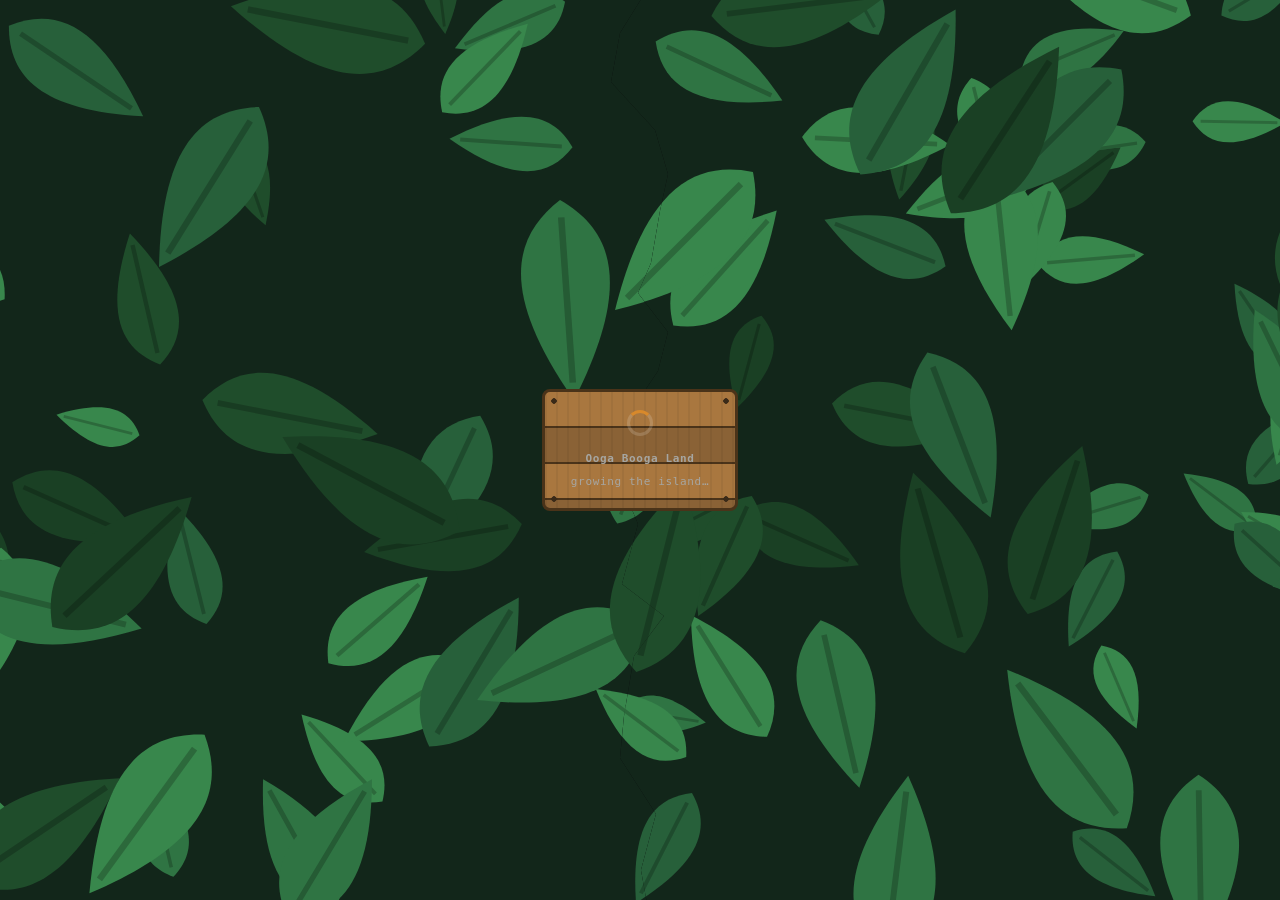
==== commit cc8e099b: "Add DSB Stargate transition skip" ====
--- a/src/index.html
+++ b/src/index.html
@@ -5,12 +5,13 @@
   <meta charset="utf-8">
   <meta name="viewport" content="width=device-width, initial-scale=1, viewport-fit=cover">
   <meta http-equiv="Content-Security-Policy"
-    content="default-src 'none'; script-src 'self'; style-src 'self'; img-src 'self' data:; media-src https://stream.noderunnersradio.com; connect-src https://noderunnersradio.com https://mempool.space https://api.exchange.coinbase.com wss://ws-feed.exchange.coinbase.com; base-uri 'none'; form-action 'none'">
+    content="default-src 'none'; script-src 'self'; style-src 'self'; img-src 'self' data:; media-src https://stream.noderunnersradio.com; connect-src https: wss:; base-uri 'none'; form-action 'none'">
   <meta name="referrer" content="no-referrer">
   <meta name="color-scheme" content="dark">
   <meta name="theme-color" content="#0a0a0b">
   <title>Ooga Booga Land · an island of caves where bananas feed EntropyLab contributors</title>
-  <link rel="icon" href="data:,">
+  <link rel="icon" type="image/png" sizes="32x32" href="[data-uri]">
+  <link rel="icon" type="image/png" sizes="64x64" href="[data-uri]">
   <link rel="stylesheet" href="style.css">
 </head>
 
@@ -146,7 +147,7 @@
           <use href="#foliage" />
         </g>
       </svg>
-      <div class="curtain-label"><span class="curtain-spinner"></span><b><span data-sign>Ooga Booga Land</span></b><span>growing the island…</span></div>
+      <div class="curtain-label"><span class="curtain-spinner"></span><b><span data-sign>Ooga Booga Land</span></b><span id="curtain-saying">growing the island…</span></div>
     </div>
 
     <header class="topbar">
@@ -154,19 +155,15 @@
         <h1><span data-sign>Ooga Booga Land</span></h1>
         <p data-scene="hub" id="subtitle">an island of caves</p>
         <p data-scene="lab" hidden>EntropyLab cave</p>
+        <p data-scene="pool" hidden>Mempool cave</p>
       </div>
       <time class="world-clock" id="world-clock" aria-label="Local time"></time>
-      <button type="button" class="world-bananas" id="world-bananas">
-        <svg class="banana-icon" viewBox="0 0 9 9" shape-rendering="crispEdges" aria-hidden="true">
-          <path fill="#211b14" d="M0 0h1v5H0zM2 0h1v2H2zM3 2h1v2H3zM4 4h1v1H4zM1 5h1v2H1zM5 5h1v1H5zM6 6h1v1H6zM2 7h2v1H2zM7 7h1v1H7zM4 8h4v1H4z" />
-          <path fill="#ffd84a" d="M1 2h2v2H1zM1 4h3v1H1zM2 5h3v1H2zM2 6h4v1H2zM4 7h3v1H4z" />
-          <path fill="#789a3b" d="M1 0h1v2H1z" />
-        </svg>
-        <span id="world-banana-count">1000</span><span class="world-banana-label"> bananas in pile</span>
-      </button>
-      <nav class="presets" aria-label="Island destinations" data-scene="hub">
+      <div class="world-block" id="world-block" aria-live="polite" aria-label="Bitcoin block height unavailable">
+        <span>Block</span><span id="world-block-height">&mdash;</span>
+      </div>
+      <nav class="presets hub-presets" aria-label="Island destinations" data-scene="hub" hidden>
         <button type="button" data-preset="pile">PILE</button>
-        <button type="button" data-preset="lab">LAB</button><button type="button" data-preset="dsb">DSB</button>
+        <button type="button" data-preset="lab">LAB</button>
         <button type="button" data-preset="mirror">MIRROR</button>
         <button type="button" data-preset="underground">HQ</button>
         <button type="button" data-preset="basement">BSMT</button>
@@ -177,6 +174,13 @@
         <button type="button" data-preset="bunks">Bunks</button>
         <button type="button" data-preset="bench">Bench</button>
         <button type="button" class="leave" data-action="leave" data-scene="lab" hidden>Leave<span> cave</span></button>
+      </nav>
+      <nav class="presets" aria-label="Mempool cave" data-scene="pool" hidden>
+        <button type="button" data-preset="ladder">Ladder</button>
+        <button type="button" data-preset="tiers">Tiers</button>
+        <button type="button" data-preset="chain">Chain</button>
+        <button type="button" data-preset="epoch">Epoch</button>
+        <button type="button" class="leave" data-action="leave">Leave<span> cave</span></button>
       </nav>
       <nav class="presets" aria-label="Race" data-scene="race" hidden>
         <button type="button" data-action="garage" id="race-garage-btn">Garage</button>
@@ -193,9 +197,20 @@
         <button type="button" data-action="mute" id="drop-mute" aria-label="Mute sound" aria-pressed="false">Sound</button>
         <button type="button" class="leave" data-action="leave">Back<span> to the island</span></button>
       </nav>
+      <nav class="presets" aria-label="Mine" data-scene="mine" hidden>
+        <button type="button" data-action="mine-view" id="mine-view-btn" aria-pressed="false">View</button>
+        <button type="button" data-action="mine-pause" id="mine-pause-btn" aria-pressed="false">Pause</button>
+        <button type="button" data-action="mute" id="mine-mute" aria-label="Mute sound" aria-pressed="false">Sound</button>
+        <button type="button" class="leave" data-action="leave">Leave<span> cave</span></button>
+      </nav>
+      <nav class="presets" aria-label="Orbit" data-scene="orbit" hidden>
+        <button type="button" data-action="orbit-build" id="orbit-build-btn">Build</button>
+        <button type="button" data-action="mute" id="orbit-mute" aria-label="Mute sound" aria-pressed="false">Sound</button>
+        <button type="button" class="leave" data-action="leave">Back<span> to the island</span></button>
+      </nav>
     </header>
 
-    <aside class="sheet" id="sheet" data-open="true">
+    <aside class="sheet" id="sheet" data-open="false">
       <button type="button" class="sheet-toggle sheet-toggle-bananas" id="sheet-bananas"
         aria-label="Bananas and project metrics">
         <svg class="banana-icon" viewBox="0 0 9 9" shape-rendering="crispEdges" aria-hidden="true">
@@ -243,7 +258,7 @@
           <div class="stat"><b data-metric="issues">&ndash;</b><span>open issues</span></div>
           <div class="stat"><b data-metric="stars">&ndash;</b><span>stars</span></div>
         </div>
-        <p class="help">Live project numbers arrive with the GitHub link.</p>
+        <p class="help">Live numbers come with the GitHub link.</p>
         <button type="button" class="feed-open" data-action="feed"><span data-sign>Feed the Ooga Boogas</span></button>
       </section>
       <section class="panel" data-panel="loot" role="tabpanel" hidden>
@@ -260,29 +275,203 @@
       </footer>
     </aside>
 
-    <button type="button" class="jetpack-hud" id="jetpack-hud" data-action="jetpack-toggle"
-      data-equipped="false" aria-label="Put on jetpack" aria-pressed="false" hidden>
-      <svg class="jetpack-icon" viewBox="0 0 12 14" shape-rendering="crispEdges" aria-hidden="true">
-        <path fill="#9aa1a8" d="M1 1h3v1H1zM8 1h3v1H8zM4 3h4v6H4z" />
-        <path fill="#c8552f" d="M1 2h3v8H1zM8 2h3v8H8z" />
-        <path fill="#e47b4f" d="M1 2h1v7H1zM8 2h1v7H8z" />
-        <path fill="#3c3f44" d="M1 10h3v1H1zM8 10h3v1H8zM4 5h4v2H4z" />
-        <path fill="#ffb13b" d="M1 11h3v1H1zM8 11h3v1H8z" />
-        <path fill="#ffe9a8" d="M2 12h1v1H2zM9 12h1v1H9z" />
+    <div id="weapon-reticle" class="weapon-reticle" aria-hidden="true" hidden>
+      <svg viewBox="-1 -1 2 2" focusable="false">
+        <path vector-effect="non-scaling-stroke" d="M -0.5 -0.866025 A 1 1 0 0 1 0.5 -0.866025 M 0.866025 -0.5 A 1 1 0 0 1 0.866025 0.5 M 0.5 0.866025 A 1 1 0 0 1 -0.5 0.866025 M -0.866025 0.5 A 1 1 0 0 1 -0.866025 -0.5"/>
       </svg>
-      <div class="jetpack-readout">
-        <div class="jetpack-label"><span>Fuel</span><span id="jetpack-fuel-value" aria-hidden="true">100%</span></div>
-        <div class="jetpack-fuel" id="jetpack-fuel" role="progressbar" aria-label="Jetpack fuel"
-          aria-valuemin="0" aria-valuemax="100" aria-valuenow="100">
-          <span class="jetpack-fuel-fill" id="jetpack-fuel-fill"></span>
-        </div>
-      </div>
-    </button>
+      <span></span>
+    </div>
+
+    <div class="equipment-hud" id="equipment-hud">
+      <div class="weapon-equipment-row">
+      <button type="button" class="mode-hud" id="mode-hud" data-action="mode-toggle" data-selected="false" data-shooter="false"
+        aria-label="Free roam. Select an Ooga Booga to take control" title="Free roam" hidden>
+        <svg class="freeroam-icon" id="freeroam-icon" viewBox="0 0 32 32" shape-rendering="crispEdges" aria-hidden="true">
+          <path fill="#7dba69" d="M14 3h4v5h-4zM14 24h4v5h-4zM3 14h5v4H3zM24 14h5v4h-5z" />
+          <path fill="#b8d8aa" d="M10 6h4v3h-2v3H9V10H6V8h4zM18 6h4v2h4v2h-3v2h-3V9h-2zM6 22v-4h3v2h3v3h2v3h-4v-2H6zM20 20h3v-2h3v4h-4v4h-4v-3h2z" />
+          <path fill="#323b35" d="M13 12h6v2h2v6h-2v2h-6v-2h-2v-6h2z" />
+          <path fill="#ffd84a" d="M15 14h2v6h-2zM13 16h6v2h-6z" />
+        </svg>
+        <canvas class="mode-face-icon" id="mode-face-icon" width="48" height="48" aria-hidden="true" hidden></canvas>
+        <span class="mode-health" id="mode-health" role="progressbar" aria-label="Health" aria-valuemin="0" aria-valuemax="25" aria-valuenow="25" hidden><span id="mode-health-fill"></span></span>
+        <span class="detached-destinations" id="detached-destinations" aria-label="Detached camera destinations">
+          <span class="detached-dot" data-detached-preset="pile" title="Pile"></span>
+          <span class="detached-dot" data-detached-preset="lab" title="Lab"></span>
+          <span class="detached-dot" data-detached-preset="mirror" title="Mirror"></span>
+          <span class="detached-dot" data-detached-preset="underground" title="HQ"></span>
+          <span class="detached-dot" data-detached-preset="basement" title="Basement"></span>
+        </span>
+        <span class="detached-destination-name" id="detached-destination-name" aria-live="polite"></span>
+      </button>
+      <button type="button" class="jetpack-hud" id="jetpack-hud" data-action="jetpack-toggle"
+        data-equipped="false" aria-label="Put on jetpack" aria-pressed="false" hidden>
+        <svg class="jetpack-icon" viewBox="0 0 12 14" shape-rendering="crispEdges" aria-hidden="true">
+          <path fill="#9aa1a8" d="M1 1h3v1H1zM8 1h3v1H8zM4 3h4v6H4z" />
+          <path fill="#c8552f" d="M1 2h3v8H1zM8 2h3v8H8z" />
+          <path fill="#e47b4f" d="M1 2h1v7H1zM8 2h1v7H8z" />
+          <path fill="#3c3f44" d="M1 10h3v1H1zM8 10h3v1H8zM4 5h4v2H4z" />
+          <path fill="#ffb13b" d="M1 11h3v1H1zM8 11h3v1H8z" />
+          <path fill="#ffe9a8" d="M2 12h1v1H2zM9 12h1v1H9z" />
+        </svg>
+        <span class="equipment-compact jetpack-compact">
+          <span class="jetpack-compact-fuel" id="jetpack-fuel-compact" role="meter" aria-label="Jetpack fuel"
+            aria-valuemin="0" aria-valuemax="100" aria-valuenow="100">
+            <span class="jetpack-compact-fuel-fill" id="jetpack-fuel-compact-fill"></span>
+          </span>
+        </span>
+        <div class="jetpack-readout">
+          <div class="jetpack-label"><span>Fuel</span><span id="jetpack-fuel-value" aria-hidden="true">100%</span></div>
+          <div class="jetpack-fuel" id="jetpack-fuel" role="progressbar" aria-label="Jetpack fuel"
+            aria-valuemin="0" aria-valuemax="100" aria-valuenow="100">
+            <span class="jetpack-fuel-fill" id="jetpack-fuel-fill"></span>
+          </div>
+        </div>
+      </button>
+      <button type="button" class="gorilla-hud" id="gorilla-smash-hud" data-action="gorilla-smash"
+        aria-label="Smash the ground with both arms" title="Two-arm ground smash" hidden>
+        <svg class="gorilla-action-icon" viewBox="0 0 32 32" shape-rendering="crispEdges" aria-hidden="true">
+          <path fill="#1d1a18" d="M3 3h9v9h2v10H2V12h1zM20 3h9v9h1v10H18V12h2z" />
+          <path fill="#56504b" d="M5 4h5v10H5zM22 4h5v10h-5zM3 14h10v6H3zM19 14h10v6H19z" />
+          <path fill="#8b8681" d="M4 14h2v4H4zM8 14h2v4H8zM20 14h2v4h-2zM24 14h2v4h-2z" />
+          <path fill="#da922f" d="M2 24h10v2H2zM20 24h10v2H20zM15 20h2v5h-2zM10 27h3v3h-3zM19 27h3v3h-3z" />
+          <path fill="#ffd84a" d="M14 26h4v4h-4zM5 27h2v2H5zM25 27h2v2h-2z" />
+        </svg>
+      </button>
+      <button type="button" class="gorilla-hud" id="gorilla-drag-hud" data-action="gorilla-drag"
+        aria-label="Grab a nearby Ooga Booga by the foot and drag for two seconds" title="Grab and drag (2)" hidden>
+        <svg class="gorilla-action-icon" viewBox="0 0 32 32" shape-rendering="crispEdges" aria-hidden="true">
+          <path fill="#8b8681" d="M2 2h9v5H8v7H3V7H2zM10 8h5v4h-2v4h-5v-5h2z" />
+          <path fill="#302d2a" d="M14 13h5v4h-5zM18 16h6v4h-6z" />
+          <path fill="#b8906a" d="M23 18h6v5h-6zM18 21h10v4H18zM8 24h13v4H8z" />
+          <path fill="#f1cf95" d="M24 15h5v3h-5zM3 27h5v3H3z" />
+        </svg>
+      </button>
+      <button type="button" class="primary-hud" id="primary-hud" data-action="weapon-primary" data-equipped="false" data-charging="false"
+        aria-label="Equip primary melee weapon" aria-pressed="false" title="Equip primary melee weapon (1)" hidden>
+        <span class="weapon-toggle"><canvas class="primary-icon" id="primary-icon" width="48" height="48" aria-hidden="true"></canvas></span>
+        <span class="equipment-compact primary-readout">
+          <span class="primary-strength" id="primary-strength" role="meter" aria-label="Melee hit strength"
+            aria-valuemin="50" aria-valuemax="200" aria-valuenow="50" aria-valuetext="50% of normal swing damage">
+            <span class="primary-strength-fill" id="primary-strength-fill"></span>
+          </span>
+        </span>
+      </button>
+      <button type="button" class="weapon-hud" id="weapon-hud" data-action="weapon-secondary" data-equipped="false" data-reloading="false"
+        aria-label="Equip AK-47" aria-pressed="false" aria-expanded="false" aria-controls="weapon-readout" title="Equip AK-47 (2)" hidden>
+        <span class="weapon-toggle" id="weapon-toggle">
+          <svg class="weapon-icon" viewBox="0 0 32 32" shape-rendering="crispEdges" aria-hidden="true">
+            <defs>
+              <g id="weapon-banana-glyph">
+                <path fill="#211b14" d="M0 0h1v5H0zM2 0h1v2H2zM3 2h1v2H3zM4 4h1v1H4zM1 5h1v2H1zM5 5h1v1H5zM6 6h1v1H6zM2 7h2v1H2zM7 7h1v1H7zM4 8h4v1H4z" />
+                <path fill="#ffd84a" d="M1 2h2v2H1zM1 4h3v1H1zM2 5h3v1H2zM2 6h4v1H2zM4 7h3v1H4z" />
+                <path fill="#789a3b" d="M1 0h1v2H1z" />
+              </g>
+            </defs>
+            <g transform="translate(16 16) scale(-1 1) rotate(-40) translate(-15.5 -12)">
+              <path fill="#a76f3b" d="M1 8h4V7h3v3H5v1H1zM18 6h6v4h-6zM10 11h3v5h-3z" />
+              <path fill="#ca9657" d="M2 8h3v1H2zM5 7h3v1H5zM18 6h6v1h-6z" />
+              <path fill="#81898b" d="M8 6h10v5H8z" />
+              <path fill="#c7ccbe" d="M9 6h8v1H9z" />
+              <path fill="#333c3d" d="M0 8h1v3H0zM9 8h7v2H9zM12 11h1v2h2v-2h1v3h-4zM14 11h1v1h-1zM17 11h4v3h1v2h2v2h-4v-1h-2v-3h-1z" />
+              <path fill="#81898b" d="M24 8h7v2h-7zM29 7h1v1h-1z" />
+              <path fill="#748080" d="M18 12h1v2h1v2h1v1h-1v-1h-1v-2h-1zM20 12h1v2h1v2h-1v-2h-1z" />
+            </g>
+          </svg>
+        </span>
+        <span class="equipment-compact weapon-compact" id="weapon-ammo-compact" aria-hidden="true">0</span>
+        <span class="weapon-readout" id="weapon-readout" aria-hidden="true">
+          <span class="weapon-label"><span id="weapon-ammo-label">Ammo</span><span id="weapon-ammo-count">0 / 30</span></span>
+          <span class="weapon-magazine" id="weapon-magazine" role="meter" aria-label="AK-47 banana ammo"
+            aria-valuemin="0" aria-valuemax="30" aria-valuenow="0" title="Each slot is 1 round. Press Space beside the pile to reload.">
+            <svg class="weapon-banana banana-icon" viewBox="0 0 9 9" aria-hidden="true"><use class="weapon-banana-empty" href="#weapon-banana-glyph" /><use class="weapon-banana-fill" href="#weapon-banana-glyph" /></svg>
+            <svg class="weapon-banana banana-icon" viewBox="0 0 9 9" aria-hidden="true"><use class="weapon-banana-empty" href="#weapon-banana-glyph" /><use class="weapon-banana-fill" href="#weapon-banana-glyph" /></svg>
+            <svg class="weapon-banana banana-icon" viewBox="0 0 9 9" aria-hidden="true"><use class="weapon-banana-empty" href="#weapon-banana-glyph" /><use class="weapon-banana-fill" href="#weapon-banana-glyph" /></svg>
+            <svg class="weapon-banana banana-icon" viewBox="0 0 9 9" aria-hidden="true"><use class="weapon-banana-empty" href="#weapon-banana-glyph" /><use class="weapon-banana-fill" href="#weapon-banana-glyph" /></svg>
+            <svg class="weapon-banana banana-icon" viewBox="0 0 9 9" aria-hidden="true"><use class="weapon-banana-empty" href="#weapon-banana-glyph" /><use class="weapon-banana-fill" href="#weapon-banana-glyph" /></svg>
+            <svg class="weapon-banana banana-icon" viewBox="0 0 9 9" aria-hidden="true"><use class="weapon-banana-empty" href="#weapon-banana-glyph" /><use class="weapon-banana-fill" href="#weapon-banana-glyph" /></svg>
+            <svg class="weapon-banana banana-icon" viewBox="0 0 9 9" aria-hidden="true"><use class="weapon-banana-empty" href="#weapon-banana-glyph" /><use class="weapon-banana-fill" href="#weapon-banana-glyph" /></svg>
+            <svg class="weapon-banana banana-icon" viewBox="0 0 9 9" aria-hidden="true"><use class="weapon-banana-empty" href="#weapon-banana-glyph" /><use class="weapon-banana-fill" href="#weapon-banana-glyph" /></svg>
+            <svg class="weapon-banana banana-icon" viewBox="0 0 9 9" aria-hidden="true"><use class="weapon-banana-empty" href="#weapon-banana-glyph" /><use class="weapon-banana-fill" href="#weapon-banana-glyph" /></svg>
+            <svg class="weapon-banana banana-icon" viewBox="0 0 9 9" aria-hidden="true"><use class="weapon-banana-empty" href="#weapon-banana-glyph" /><use class="weapon-banana-fill" href="#weapon-banana-glyph" /></svg>
+            <svg class="weapon-banana banana-icon" viewBox="0 0 9 9" aria-hidden="true"><use class="weapon-banana-empty" href="#weapon-banana-glyph" /><use class="weapon-banana-fill" href="#weapon-banana-glyph" /></svg>
+            <svg class="weapon-banana banana-icon" viewBox="0 0 9 9" aria-hidden="true"><use class="weapon-banana-empty" href="#weapon-banana-glyph" /><use class="weapon-banana-fill" href="#weapon-banana-glyph" /></svg>
+            <svg class="weapon-banana banana-icon" viewBox="0 0 9 9" aria-hidden="true"><use class="weapon-banana-empty" href="#weapon-banana-glyph" /><use class="weapon-banana-fill" href="#weapon-banana-glyph" /></svg>
+            <svg class="weapon-banana banana-icon" viewBox="0 0 9 9" aria-hidden="true"><use class="weapon-banana-empty" href="#weapon-banana-glyph" /><use class="weapon-banana-fill" href="#weapon-banana-glyph" /></svg>
+            <svg class="weapon-banana banana-icon" viewBox="0 0 9 9" aria-hidden="true"><use class="weapon-banana-empty" href="#weapon-banana-glyph" /><use class="weapon-banana-fill" href="#weapon-banana-glyph" /></svg>
+            <svg class="weapon-banana banana-icon" viewBox="0 0 9 9" aria-hidden="true"><use class="weapon-banana-empty" href="#weapon-banana-glyph" /><use class="weapon-banana-fill" href="#weapon-banana-glyph" /></svg>
+            <svg class="weapon-banana banana-icon" viewBox="0 0 9 9" aria-hidden="true"><use class="weapon-banana-empty" href="#weapon-banana-glyph" /><use class="weapon-banana-fill" href="#weapon-banana-glyph" /></svg>
+            <svg class="weapon-banana banana-icon" viewBox="0 0 9 9" aria-hidden="true"><use class="weapon-banana-empty" href="#weapon-banana-glyph" /><use class="weapon-banana-fill" href="#weapon-banana-glyph" /></svg>
+            <svg class="weapon-banana banana-icon" viewBox="0 0 9 9" aria-hidden="true"><use class="weapon-banana-empty" href="#weapon-banana-glyph" /><use class="weapon-banana-fill" href="#weapon-banana-glyph" /></svg>
+            <svg class="weapon-banana banana-icon" viewBox="0 0 9 9" aria-hidden="true"><use class="weapon-banana-empty" href="#weapon-banana-glyph" /><use class="weapon-banana-fill" href="#weapon-banana-glyph" /></svg>
+            <svg class="weapon-banana banana-icon" viewBox="0 0 9 9" aria-hidden="true"><use class="weapon-banana-empty" href="#weapon-banana-glyph" /><use class="weapon-banana-fill" href="#weapon-banana-glyph" /></svg>
+            <svg class="weapon-banana banana-icon" viewBox="0 0 9 9" aria-hidden="true"><use class="weapon-banana-empty" href="#weapon-banana-glyph" /><use class="weapon-banana-fill" href="#weapon-banana-glyph" /></svg>
+            <svg class="weapon-banana banana-icon" viewBox="0 0 9 9" aria-hidden="true"><use class="weapon-banana-empty" href="#weapon-banana-glyph" /><use class="weapon-banana-fill" href="#weapon-banana-glyph" /></svg>
+            <svg class="weapon-banana banana-icon" viewBox="0 0 9 9" aria-hidden="true"><use class="weapon-banana-empty" href="#weapon-banana-glyph" /><use class="weapon-banana-fill" href="#weapon-banana-glyph" /></svg>
+            <svg class="weapon-banana banana-icon" viewBox="0 0 9 9" aria-hidden="true"><use class="weapon-banana-empty" href="#weapon-banana-glyph" /><use class="weapon-banana-fill" href="#weapon-banana-glyph" /></svg>
+            <svg class="weapon-banana banana-icon" viewBox="0 0 9 9" aria-hidden="true"><use class="weapon-banana-empty" href="#weapon-banana-glyph" /><use class="weapon-banana-fill" href="#weapon-banana-glyph" /></svg>
+            <svg class="weapon-banana banana-icon" viewBox="0 0 9 9" aria-hidden="true"><use class="weapon-banana-empty" href="#weapon-banana-glyph" /><use class="weapon-banana-fill" href="#weapon-banana-glyph" /></svg>
+            <svg class="weapon-banana banana-icon" viewBox="0 0 9 9" aria-hidden="true"><use class="weapon-banana-empty" href="#weapon-banana-glyph" /><use class="weapon-banana-fill" href="#weapon-banana-glyph" /></svg>
+            <svg class="weapon-banana banana-icon" viewBox="0 0 9 9" aria-hidden="true"><use class="weapon-banana-empty" href="#weapon-banana-glyph" /><use class="weapon-banana-fill" href="#weapon-banana-glyph" /></svg>
+            <svg class="weapon-banana banana-icon" viewBox="0 0 9 9" aria-hidden="true"><use class="weapon-banana-empty" href="#weapon-banana-glyph" /><use class="weapon-banana-fill" href="#weapon-banana-glyph" /></svg>
+          </span>
+        </span>
+      </button>
+      <button type="button" class="magazine-hud" id="magazine-hud" data-action="weapon-magazine" data-count="0" data-owned="false" data-reloading="false"
+        aria-label="Spare magazines; 0 rounds" title="Equip the AK-47 to use the fullest spare magazine" hidden disabled>
+        <svg class="magazine-icon" viewBox="2 0 32 32" shape-rendering="crispEdges" aria-hidden="true">
+          <defs>
+            <clipPath id="magazine-window">
+              <path d="M5.5 4H11v6.4h0.5v4.2h0.9v4.2h1.2V23h1.7v4H10v-4H8.3v-4.2H7.1v-4.2H6.2v-4.2h-0.7z" />
+            </clipPath>
+            <g id="magazine-banana-glyph">
+              <path fill="#5a3a1a" d="M0 0h2v1H0zM14 0h2v1h-2z" />
+              <path fill="#c9b23a" d="M1 1h2v1h2v1h6V2h2V1h2v2h-1v2h-2v1H4V5H2V3H1z" />
+              <path fill="#f5c542" d="M3 2h2v1h6V2h2v2h-1v2H4V4H3z" />
+              <path fill="#ffe078" d="M5 3h6v1H5z" />
+            </g>
+          </defs>
+          <g id="magazine-back" transform="translate(18.75 16) scale(0.86) rotate(18) scale(-1 1) translate(-12 -17)">
+            <path fill="#3a3a3a" d="M1 2h14v5H1zM1.2 6.2h14v5h-14zM1.7 10.4h14v5h-14zM2.6 14.6h14v5h-14zM3.8 18.8h14v5h-14zM5.5 23h14v6h-14z" />
+            <path fill="#515151" d="M1 3h1.5v7.4h0.7v4.2h0.9v4.2h1.2V23H7v5H5.5v-4.2H3.8v-4.2H2.6v-4.2H1.7v-4.2H1z" />
+            <path fill="#292929" d="M13 3h2v7.4h0.7v4.2h0.9v4.2h1.2V23h1.7v5h-2v-4.2h-1.7v-4.2h-1.2v-4.2h-0.9v-4.2H13z" />
+            <path fill="#181818" d="M5.5 4H11v6.4h0.5v4.2h0.9v4.2h1.2V23h1.7v4H10v-4H8.3v-4.2H7.1v-4.2H6.2v-4.2h-0.7z" />
+            <g clip-path="url(#magazine-window)">
+              <svg class="magazine-banana" x="-1.75" y="-0.7" width="20" height="9.4" viewBox="0 0 16 6" preserveAspectRatio="none"><use class="magazine-banana-empty" href="#magazine-banana-glyph" /><use class="magazine-banana-fill" href="#magazine-banana-glyph" /></svg>
+              <svg class="magazine-banana" x="-1.15" y="3.9" width="20" height="9.4" viewBox="0 0 16 6" preserveAspectRatio="none"><use class="magazine-banana-empty" href="#magazine-banana-glyph" /><use class="magazine-banana-fill" href="#magazine-banana-glyph" /></svg>
+              <svg class="magazine-banana" x="-0.25" y="8.5" width="20" height="9.4" viewBox="0 0 16 6" preserveAspectRatio="none"><use class="magazine-banana-empty" href="#magazine-banana-glyph" /><use class="magazine-banana-fill" href="#magazine-banana-glyph" /></svg>
+              <svg class="magazine-banana" x="0.95" y="13.1" width="20" height="9.4" viewBox="0 0 16 6" preserveAspectRatio="none"><use class="magazine-banana-empty" href="#magazine-banana-glyph" /><use class="magazine-banana-fill" href="#magazine-banana-glyph" /></svg>
+              <svg class="magazine-banana" x="2.65" y="17.7" width="20" height="9.4" viewBox="0 0 16 6" preserveAspectRatio="none"><use class="magazine-banana-empty" href="#magazine-banana-glyph" /><use class="magazine-banana-fill" href="#magazine-banana-glyph" /></svg>
+            </g>
+            <path fill="#2b2b2b" d="M0.5 1h15v3h-15zM5 27h15v3H5z" />
+            <path fill="#515151" d="M0.5 1h15v1h-15zM5 27h15v1H5z" />
+          </g>
+          <g id="magazine-front" transform="translate(16 16) scale(0.94) rotate(20) scale(-1 1) translate(-12 -17)">
+            <path fill="#3a3a3a" d="M1 2h14v5H1zM1.2 6.2h14v5h-14zM1.7 10.4h14v5h-14zM2.6 14.6h14v5h-14zM3.8 18.8h14v5h-14zM5.5 23h14v6h-14z" />
+            <path fill="#515151" d="M1 3h1.5v7.4h0.7v4.2h0.9v4.2h1.2V23H7v5H5.5v-4.2H3.8v-4.2H2.6v-4.2H1.7v-4.2H1z" />
+            <path fill="#292929" d="M13 3h2v7.4h0.7v4.2h0.9v4.2h1.2V23h1.7v5h-2v-4.2h-1.7v-4.2h-1.2v-4.2h-0.9v-4.2H13z" />
+            <path fill="#181818" d="M5.5 4H11v6.4h0.5v4.2h0.9v4.2h1.2V23h1.7v4H10v-4H8.3v-4.2H7.1v-4.2H6.2v-4.2h-0.7z" />
+            <g clip-path="url(#magazine-window)">
+              <svg class="magazine-banana" x="-1.75" y="-0.7" width="20" height="9.4" viewBox="0 0 16 6" preserveAspectRatio="none"><use class="magazine-banana-empty" href="#magazine-banana-glyph" /><use class="magazine-banana-fill" href="#magazine-banana-glyph" /></svg>
+              <svg class="magazine-banana" x="-1.15" y="3.9" width="20" height="9.4" viewBox="0 0 16 6" preserveAspectRatio="none"><use class="magazine-banana-empty" href="#magazine-banana-glyph" /><use class="magazine-banana-fill" href="#magazine-banana-glyph" /></svg>
+              <svg class="magazine-banana" x="-0.25" y="8.5" width="20" height="9.4" viewBox="0 0 16 6" preserveAspectRatio="none"><use class="magazine-banana-empty" href="#magazine-banana-glyph" /><use class="magazine-banana-fill" href="#magazine-banana-glyph" /></svg>
+              <svg class="magazine-banana" x="0.95" y="13.1" width="20" height="9.4" viewBox="0 0 16 6" preserveAspectRatio="none"><use class="magazine-banana-empty" href="#magazine-banana-glyph" /><use class="magazine-banana-fill" href="#magazine-banana-glyph" /></svg>
+              <svg class="magazine-banana" x="2.65" y="17.7" width="20" height="9.4" viewBox="0 0 16 6" preserveAspectRatio="none"><use class="magazine-banana-empty" href="#magazine-banana-glyph" /><use class="magazine-banana-fill" href="#magazine-banana-glyph" /></svg>
+            </g>
+            <path fill="#2b2b2b" d="M0.5 1h15v3h-15zM5 27h15v3H5z" />
+            <path fill="#515151" d="M0.5 1h15v1h-15zM5 27h15v1H5z" />
+          </g>
+        </svg>
+        <span class="equipment-compact magazine-readout" aria-hidden="true">
+          <span class="magazine-ammo" id="magazine-ammo">0</span>
+          <span class="magazine-ammo-low" id="magazine-ammo-low">0</span>
+        </span>
+      </button>
+      </div>
+    </div>
     <div class="joysticks">
       <div class="joystick" id="joy-move" aria-hidden="true"><span></span></div>
       <div class="joystick" id="joy-look" aria-hidden="true"><span></span></div>
     </div>
-    <button type="button" class="act" id="act" data-action="act" hidden>JUMP!</button>
     <div class="race" id="race" data-scene="race" hidden>
       <section class="garage" id="garage" aria-label="Garage">
         <div class="garage-head">
@@ -293,15 +482,15 @@
         </div>
         <div class="garage-columns">
           <div class="garage-col">
-            <h3>Ooga</h3>
+            <h3 class="section-head">Ooga</h3>
             <ul class="garage-list" id="garage-racers"></ul>
           </div>
           <div class="garage-col">
-            <h3>Ride</h3>
+            <h3 class="section-head">Ride</h3>
             <ul class="garage-list" id="garage-mounts"></ul>
           </div>
           <div class="garage-col">
-            <h3>Track</h3>
+            <h3 class="section-head">Track</h3>
             <ul class="garage-list" id="garage-tracks"></ul>
           </div>
         </div>
@@ -309,36 +498,57 @@
           <p class="help" id="garage-help">Arrows or W A S D drive · Space drifts · E throws · Q looks back</p>
           <button type="button" class="feed-open race-go race-cup" data-action="cup-start"><span
               data-sign>Cup</span></button>
+          <button type="button" class="race-mirror" data-action="race-mirror" id="garage-mirror" aria-pressed="false" hidden title="Every track flipped, the Cup gold prize">Mirror</button>
           <button type="button" class="feed-open race-go" data-action="race-start"><span data-sign>Race!</span></button>
         </div>
       </section>
       <div class="race-strip" id="race-strip" hidden>
         <div class="race-hud race-hud-left">
           <div class="race-rank"><b id="race-rank">1</b><span id="race-rank-suffix">st</span><small
-              id="race-field">/7</small></div>
+              id="race-field">&nbsp;</small></div>
           <div class="race-lap"><span>Lap</span><b id="race-lap">1</b><small id="race-laps">/3</small></div>
         </div>
         <div class="race-hud race-hud-right">
           <div class="race-time" id="race-time">0:00.00</div>
           <div class="race-item" id="race-item" data-item=""><span id="race-item-name">&nbsp;</span></div>
-          <div class="race-boost"><span class="race-boost-fill" id="race-boost-fill"></span></div>
+          <div class="race-meter"><div class="race-boost"><span class="race-boost-fill" id="race-boost-fill" data-tier="0"></span></div><span class="race-pips" id="race-pips" aria-label="Bananas"><i></i><i></i><i></i><i></i><i></i><i></i><i></i><i></i><i></i><i></i></span></div>
           <div class="race-speed"><b id="race-speed">0</b><span>ooga/s</span></div>
         </div>
       </div>
       <div class="race-center" id="race-center" hidden>3</div>
       <div class="race-notice" id="race-notice" hidden>&nbsp;</div>
       <button type="button" class="act race-item-btn" id="item-btn" data-action="item" hidden>Throw</button>
+      <section class="race-results game-intro" id="race-intro" data-intro="race" hidden aria-label="Ooga Rally">
+        <div class="game-intro-glow" aria-hidden="true"><div class="game-intro-rays"></div></div>
+        <p class="game-intro-kicker">A kart race for the crew</p>
+        <h2 class="game-intro-title"><span data-sign>Ooga Rally</span></h2>
+        <svg class="game-intro-coin" viewBox="0 0 16 16" shape-rendering="crispEdges" aria-hidden="true"><path fill="#c9c2b0" d="M2 0h1v16H2z" /><path fill="#f3efe4" d="M3 1h11v8H3z" /><path fill="#1b1b1b" d="M3 1h2v2H3zM7 1h2v2H7zM11 1h2v2H11zM5 3h2v2H5zM9 3h2v2H9zM13 3h1v2H13zM3 5h2v2H3zM7 5h2v2H7zM11 5h2v2H11zM5 7h2v2H5zM9 7h2v2H9zM13 7h1v2H13z" /></svg>
+        <p class="game-intro-goal">Podium on all three tracks and take the <b>Cup</b>.</p>
+        <ul class="game-rules">
+          <li><svg class="game-rule-icon" viewBox="0 0 9 9" shape-rendering="crispEdges" aria-hidden="true"><path fill="#3a2a0a" d="M4 0h4v1H4zM3 1h1v2H3zM2 3h1v1H2zM1 4h1v1H1zM5 5h1v1H5zM4 6h1v1H4zM3 7h1v2H3z" /><path fill="#ffd84a" d="M4 1h3v1H4zM4 2h2v1H4zM3 3h4v1H3zM2 4h5v1H2zM4 5h1v1H4zM3 6h1v1H3z" /></svg><b>Drift to boost</b><small data-coarse="Hold Drift, let go for a burst.">Hold Space, let go for a burst.</small></li>
+          <li><svg class="game-rule-icon" viewBox="0 0 9 9" shape-rendering="crispEdges" aria-hidden="true"><path fill="#211b14" d="M0 0h1v5H0zM2 0h1v2H2zM3 2h1v2H3zM4 4h1v1H4zM1 5h1v2H1zM5 5h1v1H5zM6 6h1v1H6zM2 7h2v1H2zM7 7h1v1H7zM4 8h4v1H4z" /><path fill="#ffd84a" d="M1 2h2v2H1zM1 4h3v1H1zM2 5h3v1H2zM2 6h4v1H2zM4 7h3v1H4z" /><path fill="#789a3b" d="M1 0h1v2H1z" /></svg><b>Bananas are turbo</b><small>Every one you pass fills the meter.</small></li>
+          <li><svg class="game-rule-icon" viewBox="0 0 9 9" shape-rendering="crispEdges" aria-hidden="true"><path fill="#9aa3ad" d="M1 1h5v1H1zM0 2h1v1H0zM6 2h1v1H6z" /><path fill="#8a5a32" d="M3 2h1v1H3zM4 3h1v1H4zM5 4h1v1H5zM6 5h1v1H6zM7 6h1v2H7z" /></svg><b>Crates hand out items</b><small data-coarse="Throw fires whatever you hold.">E throws a rock or drops a peel.</small></li>
+          <li><svg class="game-rule-icon" viewBox="0 0 9 9" shape-rendering="crispEdges" aria-hidden="true"><path fill="#c9c2b0" d="M1 0h1v9H1z" /><path fill="#f3efe4" d="M2 0h6v5H2z" /><path fill="#1b1b1b" d="M2 0h2v1H2zM6 0h2v1H6zM4 1h2v1H4zM2 2h2v1H2zM6 2h2v1H6zM4 3h2v1H4zM2 4h2v1H2zM6 4h2v1H6z" /></svg><b>Three laps, three tracks</b><small>A podium offers the next one.</small></li>
+          <li><svg class="game-rule-icon" viewBox="0 0 9 9" shape-rendering="crispEdges" aria-hidden="true"><path fill="#ff8a73" d="M4 1h1v7H4zM3 2h3v1H3zM2 3h1v1H2zM6 3h1v1H6z" /></svg><b>Mind the gaps</b><small>Hit the ramps straight and fast.</small></li>
+          <li><svg class="game-rule-icon" viewBox="0 0 9 9" shape-rendering="crispEdges" aria-hidden="true"><path fill="#7ee29a" d="M1 6h2v2H1zM4 4h2v4H4zM7 1h1v7H7z" /></svg><b>Rain slicks the road</b><small>Some days it pours. Brake early.</small></li>
+        </ul>
+        <div class="actions">
+          <button type="button" class="game-intro-go" data-action="intro-go">Race!</button>
+          <button type="button" data-action="leave">Exit Game</button>
+        </div>
+      </section>
       <section class="race-results" id="race-results" hidden aria-label="Results">
         <h2><span data-sign>Finish</span></h2>
         <p class="race-note" id="race-cup-note" hidden></p>
         <ol class="race-podium" id="race-podium"></ol>
-        <h3 class="race-standings-head" id="race-standings-head" hidden>Cup standings</h3>
+        <h3 class="section-head race-standings-head" id="race-standings-head" hidden>Cup standings</h3>
         <ol class="race-podium race-standings" id="race-standings" hidden></ol>
         <p class="help" id="race-summary"></p>
         <div class="actions">
           <button type="button" data-action="race-next" id="race-next" hidden>Next track</button>
           <button type="button" data-action="race-again">Race again</button>
           <button type="button" data-action="garage">Garage</button>
+          <button type="button" data-action="leave">Exit Game</button>
         </div>
       </section>
       <section class="race-pause" id="race-pause" hidden aria-label="Paused">
@@ -347,7 +557,7 @@
           <button type="button" data-action="race-resume">Resume</button>
           <button type="button" data-action="race-again">Restart</button>
           <button type="button" data-action="garage">Garage</button>
-          <button type="button" data-action="leave">Leave cave</button>
+          <button type="button" data-action="leave">Exit Game</button>
         </div>
       </section>
     </div>
@@ -360,11 +570,11 @@
         </div>
         <div class="garage-columns drop-columns">
           <div class="garage-col">
-            <h3>Ooga</h3>
+            <h3 class="section-head">Ooga</h3>
             <ul class="garage-list" id="drop-oogas"></ul>
           </div>
           <div class="garage-col">
-            <h3>Best drop</h3>
+            <h3 class="section-head">Best drop</h3>
             <ul class="garage-list drop-rows" id="drop-best"></ul>
           </div>
         </div>
@@ -386,6 +596,25 @@
       </div>
       <div class="race-center" id="drop-center" hidden>JUMP</div>
       <div class="race-notice" id="drop-notice" hidden>&nbsp;</div>
+      <section class="race-results game-intro" id="drop-intro" data-intro="drop" hidden aria-label="Ooga Drop">
+        <div class="game-intro-glow" aria-hidden="true"><div class="game-intro-rays"></div></div>
+        <p class="game-intro-kicker">A skydive back onto the island</p>
+        <h2 class="game-intro-title"><span data-sign>Ooga Drop</span></h2>
+        <svg class="game-intro-coin" viewBox="0 0 16 16" shape-rendering="crispEdges" aria-hidden="true"><path fill="#f5c542" d="M5 1h6v1H5zM3 2h10v1H3zM2 3h12v1H2zM1 4h14v2H1zM2 6h12v1H2z" /><path fill="#d8892b" d="M4 6h1v1H4zM7 6h2v1H7zM11 6h1v1H11z" /><path fill="#f3efe4" d="M2 7h1v2H2zM3 9h1v2H3zM4 11h1v1H4zM13 7h1v2H13zM12 9h1v2H12zM11 11h1v1H11zM7 7h1v5H7zM8 7h1v5H8z" /><path fill="#e0a878" d="M7 12h2v2H7z" /><path fill="#7a3f0c" d="M7 14h2v2H7z" /></svg>
+        <p class="game-intro-goal">Fall through every hoop and land on the <b>banana pile</b>.</p>
+        <ul class="game-rules">
+          <li><svg class="game-rule-icon" viewBox="0 0 9 9" shape-rendering="crispEdges" aria-hidden="true"><path fill="#3a2a0a" d="M4 0h4v1H4zM3 1h1v2H3zM2 3h1v1H2zM1 4h1v1H1zM5 5h1v1H5zM4 6h1v1H4zM3 7h1v2H3z" /><path fill="#ffd84a" d="M4 1h3v1H4zM4 2h2v1H4zM3 3h4v1H3zM2 4h5v1H2zM4 5h1v1H4zM3 6h1v1H3z" /></svg><b>Jump at the mark</b><small data-coarse="Tap Jump! when the plane calls it.">Space when the plane calls it.</small></li>
+          <li><svg class="game-rule-icon" viewBox="0 0 9 9" shape-rendering="crispEdges" aria-hidden="true"><path fill="#ff8a73" d="M4 1h1v7H4zM3 2h3v1H3zM2 3h1v1H2zM6 3h1v1H6z" /></svg><b>Belly down is slow</b><small>Head down is fast. Tilt to track.</small></li>
+          <li><svg class="game-rule-icon" viewBox="0 0 9 9" shape-rendering="crispEdges" aria-hidden="true"><path fill="#7fe0ff" d="M3 0h3v1H3zM2 1h1v1H2zM6 1h1v1H6zM1 2h1v5H1zM7 2h1v5H7zM2 7h1v1H2zM6 7h1v1H6zM3 8h3v1H3z" /></svg><b>Fall through the hoops</b><small>Every one you hit is points.</small></li>
+          <li><svg class="game-rule-icon" viewBox="0 0 9 9" shape-rendering="crispEdges" aria-hidden="true"><path fill="#f5c542" d="M2 0h5v1H2zM1 1h7v2H1zM2 3h5v1H2z" /><path fill="#f3efe4" d="M2 4h1v2H2zM6 4h1v2H6zM3 6h1v1H3zM5 6h1v1H5z" /><path fill="#e0a878" d="M4 7h1v2H4z" /></svg><b>Pull in time</b><small data-coarse="Pull! opens the chute.">Space opens the chute. S flares.</small></li>
+          <li><svg class="game-rule-icon" viewBox="0 0 9 9" shape-rendering="crispEdges" aria-hidden="true"><path fill="#211b14" d="M0 0h1v5H0zM2 0h1v2H2zM3 2h1v2H3zM4 4h1v1H4zM1 5h1v2H1zM5 5h1v1H5zM6 6h1v1H6zM2 7h2v1H2zM7 7h1v1H7zM4 8h4v1H4z" /><path fill="#ffd84a" d="M1 2h2v2H1zM1 4h3v1H1zM2 5h3v1H2zM2 6h4v1H2zM4 7h3v1H4z" /><path fill="#789a3b" d="M1 0h1v2H1z" /></svg><b>Land on the pile</b><small>Any landing under the canopy counts.</small></li>
+          <li><svg class="game-rule-icon" viewBox="0 0 9 9" shape-rendering="crispEdges" aria-hidden="true"><path fill="#9aa3ad" d="M1 1h5v1H1zM0 2h1v1H0zM6 2h1v1H6z" /><path fill="#8a5a32" d="M3 2h1v1H3zM4 3h1v1H4zM5 4h1v1H5zM6 5h1v1H6zM7 6h1v2H7z" /></svg><b>No chute, no mercy</b><small>The ground picks its own ending.</small></li>
+        </ul>
+        <div class="actions">
+          <button type="button" class="game-intro-go" data-action="intro-go">Fly!</button>
+          <button type="button" data-action="leave">Exit Game</button>
+        </div>
+      </section>
       <section class="race-results" id="drop-results" hidden aria-label="Drop results">
         <h2><span data-sign>Landed</span></h2>
         <ol class="race-podium drop-rows" id="drop-score"></ol>
@@ -393,13 +622,240 @@
         <div class="actions">
           <button type="button" data-action="drop-again">Again</button>
           <button type="button" data-action="drop-board">Board</button>
-          <button type="button" data-action="leave">Back to the island</button>
+          <button type="button" data-action="leave">Exit Game</button>
+        </div>
+      </section>
+    </div>
+    <div class="race orbit" id="orbit" data-scene="orbit" hidden>
+      <section class="garage orbit-panel orbit-build fold-panel fold-left" id="orbit-build" aria-label="Rocket parts">
+        <div class="orbit-head">
+          <button type="button" class="panel-fold" data-fold="orbit-build" aria-label="Hide the parts">&lsaquo;</button>
+          <h2><span data-sign>Ooga Orbit</span> <span class="garage-medal garage-cup" id="orbit-medal" hidden></span></h2>
+          <p class="help">Stack from the engine up, pod on top.</p>
+        </div>
+        <nav class="orbit-tabs" id="orbit-tabs" aria-label="Part kinds"></nav>
+        <div class="orbit-parts" id="orbit-parts"></div>
+        <p class="orbit-keys" id="orbit-help">Tap a part to add it</p>
+      </section>
+      <button type="button" class="panel-edge panel-edge-left" data-fold="orbit-build">Parts</button>
+      <section class="garage orbit-panel orbit-rocket fold-panel fold-right" id="orbit-rocket" aria-label="Your rocket">
+        <div class="orbit-rocket-head">
+          <h3>Your rocket <small id="orbit-bill"></small></h3>
+          <button type="button" class="panel-fold panel-fold-inline" data-fold="orbit-rocket" aria-label="Hide the rocket">&rsaquo;</button>
+          <button type="button" class="orbit-pilot" id="orbit-pilot">Pilot <b id="orbit-pilot-name"></b></button>
+        </div>
+        <div class="orbit-ready-rockets">
+          <h4 class="section-head">Ready<span class="wide"> rockets</span> <button type="button" class="orbit-clear" id="orbit-clear">clear<span class="wide"> the pad</span></button></h4>
+          <div class="orbit-presets" id="orbit-presets"></div>
+        </div>
+        <div class="orbit-ready">
+          <div class="orbit-ready-row"><span>Speed<span class="wide"> to spend</span></span><b id="orbit-dv">0</b>
+            <span class="orbit-track"><span class="orbit-track-fill" id="orbit-dv-fill"></span><span class="orbit-track-mark"></span></span>
+          </div>
+          <div class="orbit-ready-row"><span>Lift-off push</span><b id="orbit-twr">0</b>
+            <span class="orbit-track orbit-track-twr"><span class="orbit-track-fill" id="orbit-twr-fill"></span><span class="orbit-track-mark"></span></span>
+          </div>
+        </div>
+        <ul class="orbit-facts" id="orbit-stats"></ul>
+        <ol class="orbit-stack" id="orbit-stack"></ol>
+        <ul class="orbit-problems" id="orbit-problems"></ul>
+        <button type="button" class="feed-open race-go orbit-launch" data-action="orbit-launch" id="orbit-launch"><span
+            data-sign>Launch!</span></button>
+      </section>
+      <button type="button" class="panel-edge panel-edge-right" data-fold="orbit-rocket">Rocket</button>
+      <div class="race-strip" id="orbit-strip" hidden>
+        <section class="orbit-card-panel orbit-mission-card" aria-label="Mission">
+          <h3 class="section-head">Mission</h3>
+          <ol class="orbit-mission" id="orbit-mission"></ol>
+          <button type="button" class="orbit-eva" data-action="orbit-eva" id="orbit-eva" hidden>Spacewalk <small>Space or V</small></button>
+        </section>
+        <section class="orbit-card-panel orbit-flight" aria-label="Flight">
+          <div class="orbit-flight-head">
+            <div class="orbit-big"><span>Height</span><b id="orbit-alt">0</b><small>to low orbit at 500</small></div>
+            <div class="orbit-small"><span>Speed</span><b id="orbit-speed">0</b></div>
+            <div class="orbit-small"><span>Stage</span><b id="orbit-stage">1</b><small id="orbit-stages">/1</small></div>
+          </div>
+          <div class="orbit-flight-body">
+            <div class="orbit-meters">
+              <div class="orbit-meter"><span>Fuel</span><span class="race-boost"><span class="race-boost-fill orbit-fill" id="orbit-fuel"></span></span></div>
+              <div class="orbit-meter"><span>Push</span><span class="race-boost"><span class="race-boost-fill orbit-fill" id="orbit-push"></span></span></div>
+              <div class="orbit-meter"><span>Heat</span><span class="race-boost"><span class="race-boost-fill orbit-fill orbit-hot" id="orbit-heat"></span></span></div>
+              <div class="orbit-meter"><span>Shield</span><span class="race-boost"><span class="race-boost-fill orbit-fill" id="orbit-shield"></span></span></div>
+              <div class="orbit-meter"><span>Stress</span><span class="race-boost"><span class="race-boost-fill orbit-fill orbit-hot" id="orbit-stress"></span></span></div>
+            </div>
+            <div class="orbit-altimeter" aria-hidden="true">
+              <span class="orbit-alt-mark orbit-alt-top">Orbit</span>
+              <span class="orbit-alt-mark orbit-alt-air">Air</span>
+              <span class="orbit-alt-mark orbit-alt-pad">Pad</span>
+              <span class="orbit-alt-fill" id="orbit-alt-fill"></span>
+              <span class="orbit-alt-now" id="orbit-alt-now"></span>
+            </div>
+          </div>
+        </section>
+      </div>
+      <div class="race-center" id="orbit-center" hidden>3</div>
+      <div class="race-notice" id="orbit-notice" hidden>&nbsp;</div>
+      <div class="orbit-gauge" id="orbit-gauge" hidden>
+        <span class="orbit-gauge-green"></span><span class="orbit-gauge-gold"></span><span class="orbit-needle" id="orbit-needle"></span>
+      </div>
+      <section class="race-results game-intro" id="orbit-intro" data-intro="orbit" hidden aria-label="Ooga Orbit">
+        <div class="game-intro-glow" aria-hidden="true"><div class="game-intro-rays"></div></div>
+        <p class="game-intro-kicker">Build a rocket, reach the Sky Top</p>
+        <h2 class="game-intro-title"><span data-sign>Ooga Orbit</span></h2>
+        <svg class="game-intro-coin" viewBox="0 0 16 16" shape-rendering="crispEdges" aria-hidden="true"><path fill="#e5533d" d="M7 0h2v1H7zM6 1h4v1H6zM4 8h2v4H4zM10 8h2v4H10z" /><path fill="#f3efe4" d="M6 2h4v9H6z" /><path fill="#7fe0ff" d="M7 4h2v2H7z" /><path fill="#ff8a73" d="M6 11h4v2H6zM7 13h2v2H7z" /><path fill="#ffd84a" d="M7 11h2v2H7z" /></svg>
+        <p class="game-intro-goal">Reach the <b>Sky Top</b>, touch the space rock and come home.</p>
+        <ul class="game-rules">
+          <li><svg class="game-rule-icon" viewBox="0 0 9 9" shape-rendering="crispEdges" aria-hidden="true"><path fill="#f3efe4" d="M4 0h1v1H4zM3 1h3v5H3z" /><path fill="#e5533d" d="M2 5h1v3H2zM6 5h1v3H6z" /><path fill="#7fe0ff" d="M4 2h1v1H4z" /><path fill="#ff8a73" d="M3 6h3v1H3zM4 7h1v2H4z" /></svg><b>Engine at the bottom</b><small>Pod on top, fuel in between.</small></li>
+          <li><svg class="game-rule-icon" viewBox="0 0 9 9" shape-rendering="crispEdges" aria-hidden="true"><path fill="#3a2a0a" d="M4 0h4v1H4zM3 1h1v2H3zM2 3h1v1H2zM1 4h1v1H1zM5 5h1v1H5zM4 6h1v1H4zM3 7h1v2H3z" /><path fill="#ffd84a" d="M4 1h3v1H4zM4 2h2v1H4zM3 3h4v1H3zM2 4h5v1H2zM4 5h1v1H4zM3 6h1v1H3z" /></svg><b>Let go in the green</b><small data-coarse="The button releases the clamps.">Space releases the clamps.</small></li>
+          <li><svg class="game-rule-icon" viewBox="0 0 9 9" shape-rendering="crispEdges" aria-hidden="true"><path fill="#ff8a73" d="M4 1h1v7H4zM3 2h3v1H3zM2 3h1v1H2zM6 3h1v1H6z" /></svg><b>Fly the yellow line</b><small>The autopilot leans the arc. A D steer.</small></li>
+          <li><svg class="game-rule-icon" viewBox="0 0 9 9" shape-rendering="crispEdges" aria-hidden="true"><path fill="#ffd84a" d="M4 0h1v2H4zM3 2h3v1H3zM1 3h7v1H1zM2 4h5v1H2zM3 5h3v1H3zM2 6h1v2H2zM6 6h1v2H6zM4 6h1v1H4z" /></svg><b>Reach the Sky Top</b><small>500 up, the sky hook catches you.</small></li>
+          <li><svg class="game-rule-icon" viewBox="0 0 9 9" shape-rendering="crispEdges" aria-hidden="true"><path fill="#7fe0ff" d="M3 0h3v1H3zM2 1h1v1H2zM6 1h1v1H6zM1 2h1v5H1zM7 2h1v5H7zM2 7h1v1H2zM6 7h1v1H6zM3 8h3v1H3z" /></svg><b>Take a spacewalk</b><small data-coarse="The button climbs out to the space rock.">V climbs out to the space rock.</small></li>
+          <li><svg class="game-rule-icon" viewBox="0 0 9 9" shape-rendering="crispEdges" aria-hidden="true"><path fill="#f5c542" d="M2 0h5v1H2zM1 1h7v2H1zM2 3h5v1H2z" /><path fill="#f3efe4" d="M2 4h1v2H2zM6 4h1v2H6zM3 6h1v1H3zM5 6h1v1H5z" /><path fill="#e0a878" d="M4 7h1v2H4z" /></svg><b>Come home shield first</b><small data-coarse="Nose first burns. The button pulls the chute.">Nose first burns. Space pulls the chute.</small></li>
+        </ul>
+        <div class="actions">
+          <button type="button" class="game-intro-go" data-action="intro-go">Build!</button>
+          <button type="button" data-action="leave">Exit Game</button>
+        </div>
+      </section>
+      <section class="race-results" id="orbit-results" hidden aria-label="Flight log">
+        <h2><span data-sign>Flight Log</span></h2>
+        <div class="orbit-final" id="orbit-final">
+          <span class="orbit-final-label">Score</span>
+          <b id="orbit-final-score">0</b>
+          <span class="orbit-final-tags"><span class="garage-medal" id="orbit-final-medal" hidden></span><span class="orbit-final-best" id="orbit-final-best"></span></span>
+        </div>
+        <ol class="race-podium drop-rows" id="orbit-score"></ol>
+        <p class="help" id="orbit-summary"></p>
+        <div class="actions">
+          <button type="button" data-action="orbit-again">Fly again</button>
+          <button type="button" data-action="orbit-build">Build</button>
+          <button type="button" data-action="leave">Exit Game</button>
+        </div>
+      </section>
+    </div>
+    <div class="race mine" id="mine" data-scene="mine" hidden>
+      <section class="garage orbit-panel orbit-build fold-panel fold-left mine-shop" id="mine-shop" aria-label="Mining gear">
+        <div class="orbit-head">
+          <button type="button" class="panel-fold" data-fold="mine-shop" aria-label="Hide the shop">&lsaquo;</button>
+          <h2><span data-sign>Ooga Mine</span> <span class="garage-medal garage-cup" id="mine-best" hidden></span></h2>
+          <p class="help">Drag to a lit spot, or tap to place.</p>
+        </div>
+        <nav class="orbit-tabs mine-tabs" id="mine-tabs" aria-label="Gear kinds"></nav>
+        <div class="orbit-parts" id="mine-tiles"></div>
+        <p class="orbit-keys" id="mine-tip">Tap a rig in the cave to work on it</p>
+      </section>
+      <button type="button" class="panel-edge panel-edge-left" data-fold="mine-shop">Shop</button>
+
+      <section class="garage orbit-panel orbit-rocket fold-panel fold-right mine-ops" id="mine-ops" aria-label="Operation">
+        <div class="panel-head"><h3>Operation</h3><button type="button" class="panel-fold" data-fold="mine-ops" aria-label="Hide the operation panel">&rsaquo;</button></div>
+        <div class="mine-goal">
+          <div class="mine-goal-main"><span>Mined</span><b id="mine-mined">0.0000</b><small>of 21 coin</small></div>
+          <div class="mine-goal-side"><span class="mine-clock" id="mine-clock">0:00</span><small class="mine-score" id="mine-live-score">0 pts</small></div>
+          <span class="orbit-track"><span class="orbit-track-fill" id="mine-goal-fill"></span></span>
+        </div>
+        <div class="mine-step"><span id="mine-step-count">1/12</span><b id="mine-step-text">&nbsp;</b></div>
+        <div class="mine-pnl">
+          <div><span>Earning</span><b id="mine-earn">0</b></div>
+          <div><span>Power</span><b id="mine-burn">0</b></div>
+          <div class="mine-profit"><span>Profit</span><b id="mine-profit">0</b><small>a minute</small></div>
+        </div>
+        <div class="mine-heat-strip" id="mine-heat-strip" title="Each chamber's heat, Den to Big Cave"><span hidden><i></i></span><span hidden><i></i></span><span hidden><i></i></span></div>
+        <div class="mine-resources">
+          <div class="mine-res mine-res-bananas"><svg class="mine-icon" viewBox="0 0 9 9" shape-rendering="crispEdges" aria-hidden="true"><path fill="#211b14" d="M0 0h1v5H0zM2 0h1v2H2zM3 2h1v2H3zM4 4h1v1H4zM1 5h1v2H1zM5 5h1v1H5zM6 6h1v1H6zM2 7h2v1H2zM7 7h1v1H7zM4 8h4v1H4z" /><path fill="#ffd84a" d="M1 2h2v2H1zM1 4h3v1H1zM2 5h3v1H2zM2 6h4v1H2zM4 7h3v1H4z" /><path fill="#789a3b" d="M1 0h1v2H1z" /></svg><b id="mine-bananas">0</b><small id="mine-debt">bananas</small></div>
+          <div class="mine-res mine-res-coin"><svg class="mine-icon" viewBox="0 0 9 9" shape-rendering="crispEdges" aria-hidden="true"><path fill="#7a3f0c" d="M3 0h3v1H3zM1 1h2v1H1zM6 1h2v1H6zM0 3h1v3H0zM8 3h1v3H8zM1 7h2v1H1zM6 7h2v1H6zM3 8h3v1H3zM1 2h1v1H1zM7 2h1v1H7zM1 6h1v1H1zM7 6h1v1H7z" /><path fill="#f7931a" d="M3 1h3v1H3zM2 2h5v1H2zM1 3h7v3H1zM2 6h5v1H2zM3 7h3v1H3z" /><path fill="#fff4dc" d="M3 2h2v1H3zM3 3h1v3H3zM4 4h2v1H4zM3 6h3v1H3zM5 3h1v1H5z" /></svg><b id="mine-sats">0</b><button type="button" class="mine-mini" data-action="mine-sell" id="mine-sell">Sell</button></div>
+          <div class="mine-res mine-res-power"><svg class="mine-icon" viewBox="0 0 9 9" shape-rendering="crispEdges" aria-hidden="true"><path fill="#3a2a0a" d="M4 0h4v1H4zM3 1h1v2H3zM2 3h1v1H2zM1 4h1v1H1zM5 5h1v1H5zM4 6h1v1H4zM3 7h1v2H3z" /><path fill="#ffd84a" d="M4 1h3v1H4zM4 2h2v1H4zM3 3h4v1H3zM2 4h5v1H2zM4 5h1v1H4zM3 6h1v1H3z" /></svg><span class="race-boost"><span class="race-boost-fill orbit-fill" id="mine-battery"></span></span><button type="button" class="mine-mini" data-action="mine-pack" id="mine-pack">Crystals</button></div>
+        </div>
+        <div class="mine-offer" id="mine-offer" hidden><span id="mine-offer-text">&nbsp;</span><button type="button" class="mine-act" data-action="mine-curtail">Take it</button></div>
+        <nav class="orbit-tabs mine-ops-tabs" aria-label="Operation views">
+          <button type="button" class="orbit-tab" data-action="mine-ops-money" data-ops-tab="money" aria-pressed="true">Money</button>
+          <button type="button" class="orbit-tab" data-action="mine-ops-power" data-ops-tab="power" aria-pressed="false">Power</button>
+          <button type="button" class="orbit-tab" data-action="mine-ops-cave" data-ops-tab="cave" aria-pressed="false">Cave</button>
+        </nav>
+        <div class="mine-tablet" data-ops="money">
+          <div class="mine-row" title="One whole coin, in bananas. A banana is worth about a dollar, so this is the real price while the feed is live."><span>BTC</span><b><span id="mine-price">0</span><svg class="mine-icon mine-unit" viewBox="0 0 9 9" shape-rendering="crispEdges" aria-hidden="true"><path fill="#211b14" d="M0 0h1v5H0zM2 0h1v2H2zM3 2h1v2H3zM4 4h1v1H4zM1 5h1v2H1zM5 5h1v1H5zM6 6h1v1H6zM2 7h2v1H2zM7 7h1v1H7zM4 8h4v1H4z" /><path fill="#ffd84a" d="M1 2h2v2H1zM1 4h3v1H1zM2 5h3v1H2zM2 6h4v1H2zM4 7h3v1H4z" /><path fill="#789a3b" d="M1 0h1v2H1z" /></svg></b><small id="mine-trend"></small></div>
+          <div class="mine-row"><span>Hash</span><b id="mine-hash">0</b><small id="mine-share">0%</small></div>
+          <div class="mine-row" title="What one TH earns a block at today's network, reward and price, after the pool's cut, in the island's own units. Every machine's profit is its hash times this, less its power."><span>Hashprice</span><b id="mine-hashprice">0</b><small>a TH a block</small></div>
+          <div class="mine-row" title="Everyone else's hash. Your share of every block is your hash over this, and it is reset to the whole network every nine blocks."><span>Network</span><b id="mine-diff">0</b><small id="mine-retarget"></small></div>
+          <div class="mine-row" title="What a block pays: the subsidy plus its fees, in coin. An arrow on the fees means the live mempool is paying more than usual."><span>Reward</span><b id="mine-reward">3.125</b><small id="mine-halving"></small></div>
+          <div class="mine-row"><span>Mining</span><button type="button" class="mine-mini mine-mode" data-action="mine-mode" id="mine-mode" aria-pressed="true">Pool</button><small id="mine-next"></small></div>
+        </div>
+        <div class="mine-tablet" data-ops="power" hidden>
+          <div class="mine-row"><span>Grid</span><b id="mine-grid">0</b><small id="mine-grid-note"></small></div>
+          <div class="mine-row"><span>Contract</span><button type="button" class="mine-mini" data-action="mine-contract" id="mine-contract">Lock the price</button><small id="mine-contract-note"></small></div>
+          <div class="mine-row"><span>Drawing</span><b id="mine-kw">0</b><small id="mine-own"></small></div>
+          <div class="mine-row"><span>Battery</span><b id="mine-battery-text">0</b><small>carries an outage</small></div>
+        </div>
+        <div class="mine-tablet" data-ops="cave" hidden>
+          <div class="mine-chamber" data-chamber="0"><b>Den</b><span class="mine-bars"><span class="race-boost" title="Circuit load"><span class="race-boost-fill orbit-fill" data-fill="load"></span></span><span class="race-boost" title="Heat"><span class="race-boost-fill orbit-fill orbit-hot" data-fill="heat"></span></span></span><small data-note>&nbsp;</small></div>
+          <div class="mine-chamber" data-chamber="1" hidden><b>Rack Hall</b><span class="mine-bars"><span class="race-boost" title="Circuit load"><span class="race-boost-fill orbit-fill" data-fill="load"></span></span><span class="race-boost" title="Heat"><span class="race-boost-fill orbit-fill orbit-hot" data-fill="heat"></span></span></span><small data-note>&nbsp;</small></div>
+          <div class="mine-chamber" data-chamber="2" hidden><b>Big Cave</b><span class="mine-bars"><span class="race-boost" title="Circuit load"><span class="race-boost-fill orbit-fill" data-fill="load"></span></span><span class="race-boost" title="Heat"><span class="race-boost-fill orbit-fill orbit-hot" data-fill="heat"></span></span></span><small data-note>&nbsp;</small></div>
+          <p class="mine-hint">Load above heat. Tap a breaker or cooler.</p>
+        </div>
+        <div class="mine-actions">
+          <button type="button" class="mine-act" data-action="mine-crack" id="mine-crack">Crack rocks<small id="mine-crack-note"></small></button>
+          <button type="button" class="mine-act" data-action="mine-loan" id="mine-loan"><span id="mine-loan-label">Take a loan</span><small id="mine-loan-note"></small></button>
+          <button type="button" class="mine-act mine-urgent" data-action="mine-on" id="mine-on" hidden>Everything back on</button>
+          <button type="button" class="mine-act mine-quiet" data-action="mine-abandon" id="mine-abandon">Abandon shift<small>keep the score, end the run</small></button>
+        </div>
+        <div class="mine-alert" id="mine-bankrupt" hidden><span id="mine-alert-text">Cut off</span><b id="mine-bankrupt-left">&nbsp;</b></div>
+        <h3 class="section-head mine-jobs-head">Jobs</h3>
+        <ul class="mine-faults" id="mine-faults"></ul>
+        <p class="mine-clear" id="mine-clear">Nothing broken. Keep building.</p>
+      </section>
+      <button type="button" class="panel-edge panel-edge-right" data-fold="mine-ops">Mine</button>
+
+      <div class="race-notice mine-event" id="mine-event" hidden><span class="mine-ring" aria-hidden="true"></span><span id="mine-event-text">&nbsp;</span></div>
+      <ul class="mine-ticker" id="mine-ticker" hidden aria-live="polite"><li></li><li></li><li></li><li></li></ul>
+      <div class="mine-strip" id="mine-mini" hidden><b id="mine-mini-mined">&nbsp;</b><span id="mine-mini-profit">&nbsp;</span><span id="mine-mini-clock">&nbsp;</span><span id="mine-mini-jobs">&nbsp;</span></div>
+      <div class="race-center mine-center" id="mine-center" hidden>&nbsp;</div>
+      <section class="mine-card" id="mine-card" hidden aria-label="Selected">
+        <button type="button" class="mine-card-close" data-action="mine-card-close" aria-label="Close">&times;</button>
+        <h3 id="mine-card-title">&nbsp;</h3>
+        <p id="mine-card-note">&nbsp;</p>
+        <ul class="mine-card-facts" id="mine-card-facts"></ul>
+        <div class="mine-card-actions" id="mine-card-actions"></div>
+      </section>
+
+      <section class="race-results game-intro" id="mine-intro" hidden aria-label="Ooga Mine">
+        <div class="game-intro-glow" aria-hidden="true"><div class="game-intro-rays"></div></div>
+        <p class="game-intro-kicker">A Bitcoin mining tycoon</p>
+        <h2 class="game-intro-title"><span data-sign>Ooga Mine</span></h2>
+        <svg class="game-intro-coin" viewBox="0 0 16 16" shape-rendering="crispEdges" aria-hidden="true"><path fill="#7a3f0c" d="M5 0h6v1H5zM3 1h10v1H3zM2 2h12v1H2zM1 3h14v2H1zM0 5h16v6H0zM1 11h14v2H1zM2 13h12v1H2zM3 14h10v1H3zM5 15h6v1H5z" /><path fill="#f7931a" d="M5 1h6v1H5zM3 2h10v1H3zM2 3h12v2H2zM1 5h14v6H1zM2 11h12v2H2zM3 13h10v1H3zM5 14h6v1H5z" /><path fill="#ffc35c" d="M5 1h3v1H5zM3 2h2v1H3zM2 3h1v2H2z" /><path fill="#fff4dc" d="M6 3h1v1H6zM8 3h1v1H8zM5 4h4v1H5zM5 5h1v6H5zM9 5h1v2H9zM5 7h5v1H5zM10 8h1v3H10zM5 11h5v1H5zM6 12h1v1H6zM8 12h1v1H8z" /></svg>
+        <p class="game-intro-goal">Mine <b>21 coin</b> in an hour without going broke.</p>
+        <p class="game-intro-who" id="mine-intro-who">&nbsp;</p>
+        <ul class="game-rules">
+          <li><svg class="game-rule-icon" viewBox="0 0 9 9" shape-rendering="crispEdges" aria-hidden="true"><path fill="#7ee29a" d="M1 6h2v2H1zM4 4h2v4H4zM7 1h1v7H7z" /></svg><b>Watch the profit</b><small>Power can cost more than it earns.</small></li>
+          <li><svg class="game-rule-icon" viewBox="0 0 9 9" shape-rendering="crispEdges" aria-hidden="true"><path fill="#ff8a73" d="M4 1h1v7H4zM3 2h3v1H3zM2 3h1v1H2zM6 3h1v1H6z" /></svg><b>Difficulty climbs</b><small>What pays now pays less soon.</small></li>
+          <li><svg class="game-rule-icon" viewBox="0 0 9 9" shape-rendering="crispEdges" aria-hidden="true"><path fill="#f5c542" d="M3 1h3v1H3zM2 2h1v1H2zM6 2h1v1H6zM1 3h1v3H1zM7 3h1v3H7zM2 6h1v1H2zM6 6h1v1H6zM3 7h3v1H3zM4 3h1v2H4zM5 4h1v1H5z" /></svg><b>Halving at 30:00</b><small>The reward halves. Buy newer gear.</small></li>
+          <li><svg class="game-rule-icon" viewBox="0 0 9 9" shape-rendering="crispEdges" aria-hidden="true"><path fill="#3a2a0a" d="M4 0h4v1H4zM3 1h1v2H3zM2 3h1v1H2zM1 4h1v1H1zM5 5h1v1H5zM4 6h1v1H4zM3 7h1v2H3z" /><path fill="#ffd84a" d="M4 1h3v1H4zM4 2h2v1H4zM3 3h4v1H3zM2 4h5v1H2zM4 5h1v1H4zM3 6h1v1H3z" /></svg><b>Mind the circuits</b><small>Every chamber has its own circuit.</small></li>
+          <li><svg class="game-rule-icon" viewBox="0 0 9 9" shape-rendering="crispEdges" aria-hidden="true"><path fill="#ff6a2a" d="M4 0h1v2H4zM3 2h3v2H3zM2 4h5v3H2zM3 7h3v1H3z" /><path fill="#ffd84a" d="M4 4h1v3H4z" /></svg><b>Fix what breaks</b><small data-coarse="Walk up to it and tap WORK.">Walk up to it and press Space.</small></li>
+          <li><svg class="game-rule-icon" viewBox="0 0 9 9" shape-rendering="crispEdges" aria-hidden="true"><path fill="#9aa3ad" d="M1 1h5v1H1zM0 2h1v1H0zM6 2h1v1H6z" /><path fill="#8a5a32" d="M3 2h1v1H3zM4 3h1v1H4zM5 4h1v1H5zM6 5h1v1H6zM7 6h1v2H7z" /></svg><b>Crack rocks</b><small data-coarse="Short on bananas? Tap Crack rocks.">Short on bananas? Press C.</small></li>
+        </ul>
+        <div class="actions">
+          <button type="button" class="game-intro-go" data-action="mine-start">Start digging</button>
+          <button type="button" data-action="leave">Exit Game</button>
+        </div>
+      </section>
+
+      <section class="race-results" id="mine-results" hidden aria-label="Results">
+        <h2><span data-sign>Shift over</span></h2>
+        <div class="orbit-final" id="mine-final">
+          <span class="orbit-final-label">Score</span>
+          <b id="mine-final-score">0</b>
+          <span class="orbit-final-tags"><span class="garage-medal" id="mine-final-medal" hidden></span><span class="orbit-final-best" id="mine-final-best"></span></span>
+        </div>
+        <ol class="race-podium drop-rows" id="mine-score"></ol>
+        <p class="help" id="mine-summary"></p>
+        <div class="actions">
+          <button type="button" data-action="mine-again">Dig again</button>
+          <button type="button" data-action="mine-keep" id="mine-keep" hidden>Keep digging</button>
+          <button type="button" data-action="leave">Exit Game</button>
         </div>
       </section>
     </div>
     <button id="dsb-context" class="dsb-context" data-action="dsb-context" type="button" hidden>Use</button>
     <section id="dsb-panel" class="dsb-panel" data-scene="dsb" data-phase="entrance" aria-label="DSB Land" hidden>
-      <div class="dsb-intro"><p>DSB LAND</p><h2>Follow the light.</h2><button type="button" id="dsb-start-audio" data-action="dsb-start-audio">Enter with sound</button><p>Hold W or ↑ · on touch, push the left stick forward</p><p>The music gets closer with every step.</p><button type="button" data-action="dsb-mute">Mute sound</button><button type="button" data-action="leave">Back to island</button></div>
+      <div class="dsb-intro"><p>DSB LAND</p><h2>Follow the light.</h2><button type="button" id="dsb-start-audio" data-action="dsb-start-audio">Enter with sound</button><p>Hold W or ↑ · on touch, push the left stick forward</p><p>The music gets closer with every step.</p><button type="button" data-action="dsb-mute">Mute sound</button><button type="button" data-action="dsb-skip-entry">Skip transition</button><button type="button" data-action="leave">Back to island</button></div>
       <div class="dsb-arrival-card"><p>Welcome to DSB Land</p><button type="button" data-action="dsb-skip">Skip tour</button><p>Space / Enter to explore</p></div>
       <div class="dsb-world">
         <button type="button" class="dsb-toggle" id="dsb-toggle" data-action="dsb-panel" aria-expanded="false">Bag &amp; rides</button>
@@ -409,10 +865,19 @@
         <div class="dsb-actions"><button type="button" data-action="dsb-music" id="dsb-music" aria-pressed="true">Music: on</button><button type="button" data-action="dsb-ambient" id="dsb-ambient" aria-pressed="true">Ambient: on</button></div>
         <details><summary>World radio</summary><p id="dsb-radio-status" role="status">Radio starts outdoors</p><button type="button" data-action="dsb-radio-play">Play radio</button><p class="help">Live Noderunners Radio. If unavailable, ambient sounds continue. Mute silences everything.</p></details>
         <div class="dsb-actions"><button type="button" data-action="dsb-eat">Eat snack</button><button type="button" data-action="dsb-throw">Throw tomato</button><button type="button" data-action="dsb-stop" class="dsb-stop">Leave ride</button></div>
-        <details><summary>Bitcoin sky &amp; ride</summary><p id="dsb-feed">Connecting to Bitcoin feeds</p><button type="button" data-action="dsb-live" id="dsb-live" aria-pressed="true">Live data on / off</button><p class="help">Live data connects automatically to mempool.space and Coinbase. The ride uses completed one-minute candles, refreshed each lap. During outages, the last data is retained; demo data is labelled if no connection has succeeded.</p></details>
+        <details><summary>Bitcoin sky &amp; ride</summary><p id="dsb-feed">Connecting to Bitcoin feeds</p><button type="button" data-action="dsb-live" id="dsb-live" aria-pressed="true">Live data on / off</button><p class="help">Sky and price reuse shared Bitcoin data. The ride requests minute-candle history on arrival and uses completed candles each lap. Stale or demo data is labelled. Toggle off/on to retry history; leaving does not stop shared feeds.</p></details>
       </div>
       <div id="dsb-shop" class="dsb-shop" hidden><h3>DSB meme stand</h3><p>20 free demo tokens each visit. No real payments.</p><button type="button" data-action="dsb-banana">Banana &#183; 1 token</button><button type="button" data-action="dsb-bread">Banana bread · 3 tokens</button><button type="button" data-action="dsb-tomato">Tomato · 1 token</button><button type="button" data-action="dsb-close-shop">Close</button></div>
     </section>
+    <dialog id="zuzu-conversation" aria-labelledby="zuzu-title" aria-describedby="zuzu-mode">
+      <header><div><h2 id="zuzu-title">Zuzu</h2><p id="zuzu-mode">Local mock · no AI connected</p></div><button id="zuzu-close" type="button" aria-label="Close conversation">Close</button></header>
+      <ol id="zuzu-history" aria-label="Recent conversation" aria-live="polite" aria-relevant="additions text"></ol>
+      <form id="zuzu-form">
+        <label for="zuzu-message">Say something to Zuzu</label>
+        <div><textarea id="zuzu-message" rows="2" maxlength="1000" enterkeyhint="send" autocomplete="off" placeholder="Ask me anything. Snacks get priority." autofocus></textarea><button id="zuzu-send" type="submit">Send</button></div>
+      </form>
+      <p id="zuzu-status" role="status"></p>
+    </dialog>
     <dialog id="dsb-tv" aria-labelledby="dsb-tv-title">
       <header><div><p class="dsb-eyebrow">DSB LAND BROADCASTING</p><h2 id="dsb-tv-title">DSB TV</h2></div><button type="button" id="dsb-tv-close" autofocus>Close TV</button></header>
       <div class="dsb-tv-glass">
@@ -444,7 +909,7 @@
     <dialog class="modal" id="feed" aria-label="Feed the Ooga Boogas">
       <div class="panel-head">
         <h2><span data-sign>Feed the Ooga Boogas</span></h2>
-        <button type="button" class="link" data-action="feed-close">Close</button>
+        <button type="button" class="modal-close" data-action="feed-close" aria-label="Close the feed">&times;</button>
       </div>
       <canvas id="qr" width="0" height="0" aria-label="Donation QR code"></canvas>
       <p class="qr-url" id="qr-url"></p>
@@ -459,23 +924,91 @@
       <p class="help">Payments are simulated in this build.<span id="crate-help" hidden> Crates drop at 1K, 5K, 21K and
           100K sats.</span></p>
     </dialog>
-    <div class="message-stack" id="message-stack">
-      <output class="toast" id="toast" hidden></output>
-      <div class="hint" id="hint" hidden></div>
+    <dialog class="modal" id="recipe" aria-label="Add an Ooga">
+      <div class="panel-head">
+        <h2><span data-sign>Add an Ooga</span></h2>
+        <button type="button" class="modal-close" data-action="recipe-close" aria-label="Close">&times;</button>
+      </div>
+      <p class="help">2140data hands you the prompt. Paste it to your coding agent.</p>
+      <pre class="recipe" id="recipe-text">Add an Ooga to Ooga Booga Land. Create one new file, src/characters/&lt;handle&gt;.js, and change nothing else.
+
+It is a plain IIFE (const BL = window.BL;) calling BL.characters.add({ handle, joined, lastCommit, github, display, look, voice, dress }). joined and lastCommit are Unix seconds; joined orders the roster.
+
+look overrides the hashed skin, hair, fur and height and carries the flags build:"slim", bald, hairless, cleanShaven, noBrow, wideEyes, noPupils, face:"nose"|"smirk"|"beard"|"none", eyeColor with eyeGlow, and hatY in sixteenths of height. voice is { poke, idle: [...] }.
+
+dress hooks build the voxels, each called with the kit k (h, u, rand, P, color(hex), jit, vg, root, parts, eyeCells): torso(k, v), club(k), gear(k), skull(k, v), crown(k, v), eyes(k, v), mark(k, v), hatY(k), headgear(k), extras(k). The head is a 7x6x6 block with the eyes at z=5 and the brow at y=4. Keep accessory builders and their caches in the file, and draw from k.rand in build order.
+
+Then run npm run build and ONLY=characters node test/run.mjs.</pre>
+      <div class="actions recipe-actions">
+        <button type="button" data-action="recipe-copy">Copy prompt</button>
+      </div>
+    </dialog>
+    <dialog class="modal board-modal" id="board-modal" aria-labelledby="board-title">
+      <div class="panel-head">
+        <h2><span data-sign id="board-title">Board</span></h2>
+        <button type="button" class="modal-close" data-action="board-close" aria-label="Close">&times;</button>
+      </div>
+      <canvas class="board-screen" id="board-screen" width="192" height="108" aria-label="The board"></canvas>
+      <div class="board-nav">
+        <button type="button" class="board-page" id="board-prev" data-action="board-prev" aria-label="Previous page">&lsaquo;</button>
+        <b class="board-caption" id="board-caption">&nbsp;</b>
+        <button type="button" class="board-page" id="board-next" data-action="board-next" aria-label="Next page">&rsaquo;</button>
+      </div>
+      <div class="board-dots" id="board-dots" aria-label="Pages"></div>
+      <p class="board-note" id="board-note" hidden></p>
+      <p class="help" id="board-help"></p>
+    </dialog>
+    <dialog class="modal" id="ooga-portal-menu" aria-labelledby="ooga-portal-title" aria-describedby="ooga-portal-status">
+      <div class="panel-head">
+        <h2 id="ooga-portal-title">OOGA PORTAL DIALER</h2>
+        <button type="button" class="modal-close" aria-label="Close Ooga Portal dialer">&times;</button>
+      </div>
+      <ol aria-label="Destinations"></ol>
+      <p class="help" id="ooga-portal-status" role="status"></p>
+    </dialog>
+    <div class="bottom-hud">
+      <button type="button" class="act" id="act" data-action="act" hidden>JUMP!</button>
+      <div class="message-stack" id="message-stack">
+        <output class="toast" id="toast" hidden></output>
+        <div class="hint" id="hint" hidden></div>
+      </div>
     </div>
-    <div class="tooltip" id="tooltip" role="tooltip" hidden></div>
+    <button type="button" class="position-debug" id="position-debug"
+      aria-label="Debug character and camera state. Click to copy an exact replay URL." hidden></button>
+    <section class="feed-debug" id="feed-debug" aria-label="mempool.space feed" hidden>
+      <header class="feed-debug-head">
+        <span>mempool.space · wss://mempool.space/api/v1/ws</span>
+        <button type="button" class="feed-debug-close" id="feed-debug-close" aria-label="Close the feed panel">×</button>
+      </header>
+      <pre class="feed-debug-state" id="feed-debug-state"></pre>
+      <pre class="feed-debug-log" id="feed-debug-log"></pre>
+    </section>
+    <div class="tooltip" id="tooltip" role="tooltip" hidden><span id="tooltip-text"></span><span class="tooltip-health" id="tooltip-health" role="progressbar" aria-label="Health" aria-valuemin="0" aria-valuemax="25" aria-valuenow="25" hidden><span id="tooltip-health-fill"></span></span></div>
+    <div id="carry-cursor" class="carry-cursor" aria-hidden="true" hidden>
+      <svg viewBox="0 0 16 22" focusable="false">
+        <path fill="#141414" d="M0 0v19l4.8-4.3 3.8 7.3 3.9-2-3.8-7.2 6.6-.5z" />
+        <path fill="#fffaf0" d="M1.5 3.3v12.3l3.6-3.2 4.1 7.7 1.1-.6-4.2-7.8 5.8-.4z" />
+      </svg>
+    </div>
   </main>
 
   <script src="js/qr.js"></script>
   <script src="js/math.js"></script>
   <script src="js/daylight.js"></script>
   <script src="js/scene.js"></script>
+  <script src="js/mirror-ripples.js"></script>
+  <script src="js/mirror-body.js"></script>
+  <script src="js/mirror-damage.js"></script>
+  <script src="js/character-visibility.js"></script>
   <script src="js/gl-renderer.js"></script>
   <script src="js/canvas-renderer.js"></script>
   <script src="js/models.js"></script>
   <script src="js/convex.js"></script>
   <script src="js/terrain.js"></script>
+  <script src="js/terrain-cutaway.js"></script>
+  <script src="js/lab-wallpaper.js"></script>
   <script src="js/hub-models.js"></script>
+  <script src="js/dressing.js"></script>
   <script src="js/lifehash.js"></script>
   <script src="js/jumbotron-data.js"></script>
   <script src="js/jumbotron.js"></script>
@@ -489,11 +1022,20 @@
   <script src="js/object-guides.js"></script>
   <script src="js/sight-guides.js"></script>
   <script src="js/caves.js"></script>
+  <script src="js/characters.js"></script>
+  <script src="js/characters.gen.js"></script>
   <script src="js/contributors.js"></script>
   <script src="js/donations.js"></script>
+  <script src="js/mempool.js"></script>
+  <script src="js/oogatron-live.js"></script>
+    <script src="js/chain.js"></script>
+  <script src="js/weapon-targets.js"></script>
   <script src="js/interact.js"></script>
   <script src="js/controls.js"></script>
+  <script src="js/cursor.js"></script>
   <script src="js/pilot.js"></script>
+  <script src="js/rocket-parts.js"></script>
+  <script src="js/mine-rigs.js"></script>
   <script src="js/game.js"></script>
   <script src="js/hud.js"></script>
   <script src="js/fx.js"></script>
@@ -506,11 +1048,29 @@
   <script src="js/mirror-guides.js"></script>
   <script src="js/crates.js"></script>
   <script src="js/critters.js"></script>
+  <script src="js/weather.js"></script>
   <script src="js/race-models.js"></script>
   <script src="js/drop-models.js"></script>
+  <script src="js/rocket.js"></script>
+  <script src="js/rocket-models.js"></script>
+    <script src="js/pool-models.js"></script>
+  <script src="js/pool-wildlife.js"></script>
+  <script src="js/timechain-models.js"></script>
+  <script src="js/timechain-beer.js"></script>
+  <script src="js/timechain-data.js"></script>
+  <script src="js/timechain-boards.js"></script>
   <script src="js/solid-props.js"></script>
+  <script src="js/breakables.js"></script>
+  <script src="js/agent.js"></script>
+  <script src="js/ooga-portal-models.js"></script>
+  <script src="js/ooga-portal.js"></script>
+  <script src="js/ooga-portal-arrival.js"></script>
+  <script src="js/lab-phase.js"></script>
+  <script src="js/clankers.js"></script>
+  <script src="js/clanker-play.js"></script>
   <script src="js/scene-hub.js"></script>
   <script src="js/scene-lab.js"></script>
+    <script src="js/scene-pool.js"></script>
   <script src="js/race-track.js"></script>
   <script src="js/racers.js"></script>
   <script src="js/race-items.js"></script>
@@ -521,11 +1081,24 @@
   <script src="js/drop-hud.js"></script>
   <script src="js/drop-audio.js"></script>
   <script src="js/scene-drop.js"></script>
+  <script src="js/mine-models.js"></script>
+  <script src="js/mine-sim.js"></script>
+  <script src="js/mine-hud.js"></script>
+  <script src="js/mine-audio.js"></script>
+  <script src="js/mine-crew.js"></script>
+  <script src="js/scene-mine.js"></script>
+  <script src="js/rocket-hud.js"></script>
+  <script src="js/rocket-audio.js"></script>
+  <script src="js/scene-orbit.js"></script>
   <script src="js/dsb-models.js"></script>
   <script src="js/dsb-data.js"></script>
   <script src="js/dsb-audio-data.js"></script>
   <script src="js/dsb-audio.js"></script>
   <script src="js/dsb-tv.js"></script>
+  <script src="js/dsb-agent-remote.js"></script>
+  <script src="js/dsb-conversation.js"></script>
+  <script src="js/dsb-agent-brain.js"></script>
+  <script src="js/dsb-agent.js"></script>
   <script src="js/scene-dsb.js"></script>
   <script src="js/director.js"></script>
 </body>
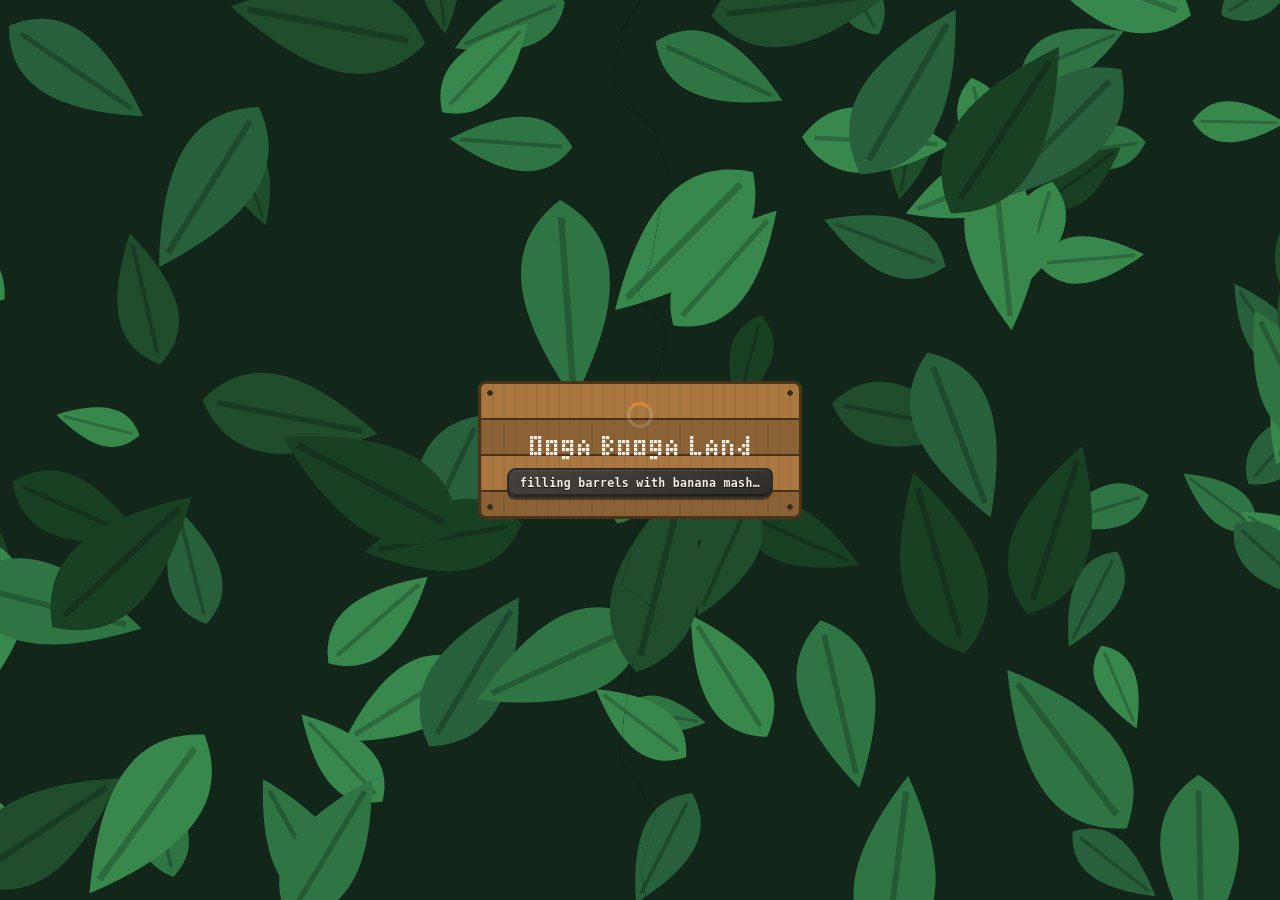
==== commit 15a4a520: "Merge upstream rock into fork rock Synchronize with OogaBoogaX/oogaboogaland@bde1fd61189712bc20191f3" ====
--- a/src/index.html
+++ b/src/index.html
@@ -5,13 +5,13 @@
   <meta charset="utf-8">
   <meta name="viewport" content="width=device-width, initial-scale=1, viewport-fit=cover">
   <meta http-equiv="Content-Security-Policy"
-    content="default-src 'none'; script-src 'self'; style-src 'self'; img-src 'self' data:; media-src https://stream.noderunnersradio.com; connect-src https: wss:; base-uri 'none'; form-action 'none'">
+    content="default-src 'none'; script-src 'self'; style-src 'self'; img-src 'self' data:; media-src https://stream.noderunnersradio.com; connect-src 'self' https: wss:; worker-src 'self'; base-uri 'none'; form-action 'none'">
   <meta name="referrer" content="no-referrer">
   <meta name="color-scheme" content="dark">
   <meta name="theme-color" content="#0a0a0b">
   <title>Ooga Booga Land · an island of caves where bananas feed EntropyLab contributors</title>
-  <link rel="icon" type="image/png" sizes="32x32" href="[data-uri]">
-  <link rel="icon" type="image/png" sizes="64x64" href="[data-uri]">
+  <link rel="icon" type="image/png" sizes="32x32" href="[data-uri]">
+  <link rel="icon" type="image/png" sizes="64x64" href="[data-uri]">
   <link rel="stylesheet" href="style.css">
 </head>
 
@@ -147,17 +147,39 @@
           <use href="#foliage" />
         </g>
       </svg>
-      <div class="curtain-label"><span class="curtain-spinner"></span><b><span data-sign>Ooga Booga Land</span></b><span id="curtain-saying">growing the island…</span></div>
+      <!-- Lettered ahead from hubModels.SIGN_GLYPHS (hud.js's signLettering), so the sign paints with the curtain. -->
+      <div class="curtain-label"><span class="curtain-spinner"></span><b><span aria-label="Ooga Booga Land"><svg viewBox="0 0 55 6" class="sign" aria-hidden="true"><path fill="currentColor" d="M0 0h.82v.82h-.82zM1 0h.82v.82h-.82zM2 0h.82v.82h-.82zM0 1h.82v.82h-.82zM2 1h.82v.82h-.82zM0 2h.82v.82h-.82zM2 2h.82v.82h-.82zM0 3h.82v.82h-.82zM2 3h.82v.82h-.82zM0 4h.82v.82h-.82zM1 4h.82v.82h-.82zM2 4h.82v.82h-.82zM4 1h.82v.82h-.82zM5 1h.82v.82h-.82zM6 1h.82v.82h-.82zM4 2h.82v.82h-.82zM6 2h.82v.82h-.82zM4 3h.82v.82h-.82zM6 3h.82v.82h-.82zM4 4h.82v.82h-.82zM5 4h.82v.82h-.82zM6 4h.82v.82h-.82zM8 1h.82v.82h-.82zM9 1h.82v.82h-.82zM10 1h.82v.82h-.82zM8 2h.82v.82h-.82zM10 2h.82v.82h-.82zM8 3h.82v.82h-.82zM9 3h.82v.82h-.82zM10 3h.82v.82h-.82zM10 4h.82v.82h-.82zM8 5h.82v.82h-.82zM9 5h.82v.82h-.82zM13 1h.82v.82h-.82zM12 2h.82v.82h-.82zM14 2h.82v.82h-.82zM12 3h.82v.82h-.82zM13 3h.82v.82h-.82zM14 3h.82v.82h-.82zM12 4h.82v.82h-.82zM14 4h.82v.82h-.82zM18 0h.82v.82h-.82zM19 0h.82v.82h-.82zM18 1h.82v.82h-.82zM20 1h.82v.82h-.82zM18 2h.82v.82h-.82zM19 2h.82v.82h-.82zM18 3h.82v.82h-.82zM20 3h.82v.82h-.82zM18 4h.82v.82h-.82zM19 4h.82v.82h-.82zM22 1h.82v.82h-.82zM23 1h.82v.82h-.82zM24 1h.82v.82h-.82zM22 2h.82v.82h-.82zM24 2h.82v.82h-.82zM22 3h.82v.82h-.82zM24 3h.82v.82h-.82zM22 4h.82v.82h-.82zM23 4h.82v.82h-.82zM24 4h.82v.82h-.82zM26 1h.82v.82h-.82zM27 1h.82v.82h-.82zM28 1h.82v.82h-.82zM26 2h.82v.82h-.82zM28 2h.82v.82h-.82zM26 3h.82v.82h-.82zM28 3h.82v.82h-.82zM26 4h.82v.82h-.82zM27 4h.82v.82h-.82zM28 4h.82v.82h-.82zM30 1h.82v.82h-.82zM31 1h.82v.82h-.82zM32 1h.82v.82h-.82zM30 2h.82v.82h-.82zM32 2h.82v.82h-.82zM30 3h.82v.82h-.82zM31 3h.82v.82h-.82zM32 3h.82v.82h-.82zM32 4h.82v.82h-.82zM30 5h.82v.82h-.82zM31 5h.82v.82h-.82zM35 1h.82v.82h-.82zM34 2h.82v.82h-.82zM36 2h.82v.82h-.82zM34 3h.82v.82h-.82zM35 3h.82v.82h-.82zM36 3h.82v.82h-.82zM34 4h.82v.82h-.82zM36 4h.82v.82h-.82zM40 0h.82v.82h-.82zM40 1h.82v.82h-.82zM40 2h.82v.82h-.82zM40 3h.82v.82h-.82zM40 4h.82v.82h-.82zM41 4h.82v.82h-.82zM42 4h.82v.82h-.82zM45 1h.82v.82h-.82zM44 2h.82v.82h-.82zM46 2h.82v.82h-.82zM44 3h.82v.82h-.82zM45 3h.82v.82h-.82zM46 3h.82v.82h-.82zM44 4h.82v.82h-.82zM46 4h.82v.82h-.82zM48 1h.82v.82h-.82zM49 1h.82v.82h-.82zM48 2h.82v.82h-.82zM50 2h.82v.82h-.82zM48 3h.82v.82h-.82zM50 3h.82v.82h-.82zM48 4h.82v.82h-.82zM50 4h.82v.82h-.82zM54 0h.82v.82h-.82zM54 1h.82v.82h-.82zM53 2h.82v.82h-.82zM54 2h.82v.82h-.82zM52 3h.82v.82h-.82zM54 3h.82v.82h-.82zM53 4h.82v.82h-.82zM54 4h.82v.82h-.82z"/></svg></span></b><span id="curtain-saying"></span></div>
     </div>
+    <script src="js/curtain.js" data-early></script>
 
     <header class="topbar">
       <div class="brand">
-        <h1><span data-sign>Ooga Booga Land</span></h1>
+        <h1><a class="home-link" href="./" title="Back to the island"><span data-sign>Ooga Booga Land</span></a></h1>
         <p data-scene="hub" id="subtitle">an island of caves</p>
         <p data-scene="lab" hidden>EntropyLab cave</p>
-        <p data-scene="pool" hidden>Mempool cave</p>
-      </div>
-      <time class="world-clock" id="world-clock" aria-label="Local time"></time>
+        <p data-scene="factory" hidden>Lightning Factory</p>
+        <p data-scene="bifrost" hidden>₿IFRÖST</p>
+        <p data-scene="timechain" id="sphere-subtitle" hidden>Timechain Sphere</p>
+        <p data-scene="arcade" hidden>Ooga Arcade</p>
+        <p data-scene="skee" hidden>Ooga Arcade · Thro-ball</p>
+        <p data-scene="hoops" hidden>Ooga Arcade · Hoop Shot</p>
+        <p data-scene="shy" hidden>Ooga Arcade · Coconut Toss</p>
+        <p data-scene="claw" hidden>Ooga Arcade · Claw Machine</p>
+        <p data-scene="hockey" hidden>Ooga Arcade · Air Hockey</p>
+        <p data-scene="billiards" hidden>Ooga Arcade · Pool</p>
+        <p data-scene="darts" hidden>Ooga Arcade · Darts</p>
+        <p data-scene="pinball" hidden>Ooga Arcade · Pinball</p>
+        <p data-scene="ride" hidden>Ooga Arcade · Beast Ride</p>
+        <p data-scene="invaders" hidden>Ooga Arcade · Coconut Invaders</p>
+        <p data-scene="snake" hidden>Ooga Arcade · Banana Snake</p>
+        <p data-scene="pong" hidden>Ooga Arcade · Ooga Pong</p>
+        <p data-scene="stampede" hidden>Ooga Arcade · Mammoth Stampede</p>
+        <p data-scene="flap" hidden>Ooga Arcade · Ptero Flap</p>
+        <p data-scene="breaker" hidden>Ooga Arcade · Rock Breaker</p>
+        <p data-scene="dash" hidden>Ooga Arcade · Dino Dash</p>
+        <p data-scene="stacker" hidden>Ooga Arcade · Stone Stacker</p>
+      </div>
+      <time class="world-clock" id="world-clock"></time>
       <div class="world-block" id="world-block" aria-live="polite" aria-label="Bitcoin block height unavailable">
         <span>Block</span><span id="world-block-height">&mdash;</span>
       </div>
@@ -175,11 +197,87 @@
         <button type="button" data-preset="bench">Bench</button>
         <button type="button" class="leave" data-action="leave" data-scene="lab" hidden>Leave<span> cave</span></button>
       </nav>
-      <nav class="presets" aria-label="Mempool cave" data-scene="pool" hidden>
-        <button type="button" data-preset="ladder">Ladder</button>
-        <button type="button" data-preset="tiers">Tiers</button>
-        <button type="button" data-preset="chain">Chain</button>
-        <button type="button" data-preset="epoch">Epoch</button>
+      <nav class="presets" aria-label="Lightning Factory" data-scene="factory" hidden>
+        <button type="button" data-preset="core">Core</button>
+        <button type="button" data-preset="lines">Lines</button>
+        <button type="button" data-preset="forge">Forge</button>
+        <button type="button" data-preset="treasury">Treasury</button>
+        <button type="button" class="leave" data-action="leave">Leave<span> cave</span></button>
+      </nav>
+      <nav class="presets" aria-label="Thro-ball" data-scene="skee" hidden>
+        <button type="button" data-action="carnival-mute">Sound</button>
+        <button type="button" class="leave" data-action="leave">Arcade</button>
+      </nav>
+      <nav class="presets" aria-label="Hoop Shot" data-scene="hoops" hidden>
+        <button type="button" data-action="carnival-mute">Sound</button>
+        <button type="button" class="leave" data-action="leave">Arcade</button>
+      </nav>
+      <nav class="presets" aria-label="Coconut Toss" data-scene="shy" hidden>
+        <button type="button" data-action="carnival-mute">Sound</button>
+        <button type="button" class="leave" data-action="leave">Arcade</button>
+      </nav>
+      <nav class="presets" aria-label="Claw Machine" data-scene="claw" hidden>
+        <button type="button" data-action="carnival-mute">Sound</button>
+        <button type="button" class="leave" data-action="leave">Arcade</button>
+      </nav>
+      <nav class="presets" aria-label="Air Hockey" data-scene="hockey" hidden>
+        <button type="button" data-action="carnival-mute">Sound</button>
+        <button type="button" class="leave" data-action="leave">Arcade</button>
+      </nav>
+      <nav class="presets" aria-label="Pool" data-scene="billiards" hidden>
+        <button type="button" data-action="carnival-mute">Sound</button>
+        <button type="button" class="leave" data-action="leave">Arcade</button>
+      </nav>
+      <nav class="presets" aria-label="Darts" data-scene="darts" hidden>
+        <button type="button" data-action="carnival-mute">Sound</button>
+        <button type="button" class="leave" data-action="leave">Arcade</button>
+      </nav>
+      <nav class="presets" aria-label="Pinball" data-scene="pinball" hidden>
+        <button type="button" data-action="carnival-mute">Sound</button>
+        <button type="button" class="leave" data-action="leave">Arcade</button>
+      </nav>
+      <nav class="presets" aria-label="Beast Ride" data-scene="ride" hidden>
+        <button type="button" data-action="carnival-mute">Sound</button>
+        <button type="button" class="leave" data-action="leave">Arcade</button>
+      </nav>
+      <nav class="presets" aria-label="Coconut Invaders" data-scene="invaders" hidden>
+        <button type="button" data-action="carnival-mute">Sound</button>
+        <button type="button" class="leave" data-action="leave">Arcade</button>
+      </nav>
+      <nav class="presets" aria-label="Banana Snake" data-scene="snake" hidden>
+        <button type="button" data-action="carnival-mute">Sound</button>
+        <button type="button" class="leave" data-action="leave">Arcade</button>
+      </nav>
+      <nav class="presets" aria-label="Ooga Pong" data-scene="pong" hidden>
+        <button type="button" data-action="carnival-mute">Sound</button>
+        <button type="button" class="leave" data-action="leave">Arcade</button>
+      </nav>
+      <nav class="presets" aria-label="Mammoth Stampede" data-scene="stampede" hidden>
+        <button type="button" data-action="carnival-mute">Sound</button>
+        <button type="button" class="leave" data-action="leave">Arcade</button>
+      </nav>
+      <nav class="presets" aria-label="Ptero Flap" data-scene="flap" hidden>
+        <button type="button" data-action="carnival-mute">Sound</button>
+        <button type="button" class="leave" data-action="leave">Arcade</button>
+      </nav>
+      <nav class="presets" aria-label="Rock Breaker" data-scene="breaker" hidden>
+        <button type="button" data-action="carnival-mute">Sound</button>
+        <button type="button" class="leave" data-action="leave">Arcade</button>
+      </nav>
+      <nav class="presets" aria-label="Dino Dash" data-scene="dash" hidden>
+        <button type="button" data-action="carnival-mute">Sound</button>
+        <button type="button" class="leave" data-action="leave">Arcade</button>
+      </nav>
+      <nav class="presets" aria-label="Stone Stacker" data-scene="stacker" hidden>
+        <button type="button" data-action="carnival-mute">Sound</button>
+        <button type="button" class="leave" data-action="leave">Arcade</button>
+      </nav>
+      <nav class="presets" aria-label="Ooga Arcade" data-scene="arcade" hidden>
+        <button type="button" data-preset="cabinets">Games</button>
+        <button type="button" data-preset="hoops">Hoop</button>
+        <button type="button" data-preset="skee">Thro</button>
+        <button type="button" data-preset="shy">Coconuts</button>
+        <button type="button" data-action="arcade-mute">Sound</button>
         <button type="button" class="leave" data-action="leave">Leave<span> cave</span></button>
       </nav>
       <nav class="presets" aria-label="Race" data-scene="race" hidden>
@@ -188,9 +286,19 @@
         <button type="button" class="leave" data-action="leave">Leave<span> cave</span></button>
       </nav>
       <nav class="presets" aria-label="DSB Land" data-scene="dsb" hidden>
-        <button type="button" data-action="dsb-lookout">Turtle view</button>
-        <button type="button" data-action="reset-view">Walk</button>
+        <button type="button" data-action="dsb-lookout" title="Camera viewpoint · releases character control">Island overview</button>
         <button type="button" data-action="dsb-mute" id="dsb-mute" aria-pressed="false">Mute</button>
+      </nav>
+      <nav class="presets" aria-label="Timechain Sphere room" data-scene="timechain" hidden>
+        <span class="sphere-mode" id="sphere-mode" role="status"></span>
+        <button type="button" class="leave" data-action="leave">Leave<span> room</span></button>
+      </nav>
+      <nav class="presets" aria-label="₿IFRÖST" data-scene="bifrost" hidden>
+        <button type="button" data-preset="core">Core</button>
+        <button type="button" data-preset="dsb">DSB</button>
+        <button type="button" data-preset="poker">Poker</button>
+        <button type="button" data-preset="sky">Sky</button>
+        <button type="button" class="leave" data-action="leave">Leave<span> chamber</span></button>
       </nav>
       <nav class="presets" aria-label="Drop" data-scene="drop" hidden>
         <button type="button" data-action="drop-board" id="drop-board-btn">Board</button>
@@ -211,68 +319,165 @@
     </header>
 
     <aside class="sheet" id="sheet" data-open="false">
-      <button type="button" class="sheet-toggle sheet-toggle-bananas" id="sheet-bananas"
-        aria-label="Bananas and project metrics">
-        <svg class="banana-icon" viewBox="0 0 9 9" shape-rendering="crispEdges" aria-hidden="true">
-          <path fill="#211b14" d="M0 0h1v5H0zM2 0h1v2H2zM3 2h1v2H3zM4 4h1v1H4zM1 5h1v2H1zM5 5h1v1H5zM6 6h1v1H6zM2 7h2v1H2zM7 7h1v1H7zM4 8h4v1H4z" />
-          <path fill="#ffd84a" d="M1 2h2v2H1zM1 4h3v1H1zM2 5h3v1H2zM2 6h4v1H2zM4 7h3v1H4z" />
-          <path fill="#789a3b" d="M1 0h1v2H1z" />
-        </svg>
-      </button>
-      <button type="button" class="sheet-toggle" id="sheet-toggle" aria-label="Toggle panel">
-        <svg class="caveman-icon" viewBox="0 0 7 9" shape-rendering="crispEdges" aria-hidden="true">
-          <path fill="#2b1b10" d="M1 0h5v1H1zM0 1h7v2H0zM0 3h1v2H0zM6 3h1v2H6z" />
-          <path fill="#c98a5b" d="M1 3h5v3H1zM2 6h3v1H2z" />
-          <path fill="#141414" d="M2 3h1v1H2zM4 3h1v1H4z" />
-          <path fill="#4a2c14" d="M1 6h1v1H1zM5 6h1v1H5zM1 7h5v1H1zM2 8h3v1H2z" />
-          <path fill="#f2efe4" d="M1 8h1v1H1zM5 8h1v1H5z" />
-        </svg>
-      </button>
-      <div class="tabs" role="tablist">
-        <button type="button" role="tab" data-tab="bananas" aria-selected="false"><span
-            data-sign>Bananas</span></button>
-        <button type="button" role="tab" data-tab="roster" aria-selected="true"><span data-sign>Ooga Boogas</span></button>
-        <button type="button" role="tab" data-tab="loot" aria-selected="false" id="loot-tab" hidden><span
-            data-sign>Loot</span> <span class="tab-count" id="loot-count" hidden></span></button>
-      </div>
-      <section class="panel" data-panel="roster" role="tabpanel">
-        <ul id="roster" class="roster"></ul>
-        <p class="help" data-scene="hub"><span id="world-loot-hint" hidden>Something is hidden out there.</span></p>
+      <nav class="sheet-panels" role="tablist" aria-label="Island panels">
+        <button type="button" class="sheet-toggle sheet-toggle-bananas" id="sheet-bananas" role="tab"
+          data-tab="bananas" aria-selected="false" aria-controls="bananas-panel" aria-label="Bananas and top donors">
+          <svg class="banana-icon" viewBox="0 0 9 9" shape-rendering="crispEdges" aria-hidden="true">
+            <path fill="#211b14" d="M0 0h1v5H0zM2 0h1v2H2zM3 2h1v2H3zM4 4h1v1H4zM1 5h1v2H1zM5 5h1v1H5zM6 6h1v1H6zM2 7h2v1H2zM7 7h1v1H7zM4 8h4v1H4z" />
+            <path fill="#ffd84a" d="M1 2h2v2H1zM1 4h3v1H1zM2 5h3v1H2zM2 6h4v1H2zM4 7h3v1H4z" />
+            <path fill="#789a3b" d="M1 0h1v2H1z" />
+          </svg>
+        </button>
+        <button type="button" class="sheet-toggle" id="sheet-toggle" role="tab" data-tab="roster"
+          aria-selected="true" aria-controls="roster-panel" aria-label="Ooga Boogas">
+          <svg class="caveman-icon" viewBox="0 0 7 9" shape-rendering="crispEdges" aria-hidden="true">
+            <path fill="#2b1b10" d="M1 0h5v1H1zM0 1h7v2H0zM0 3h1v2H0zM6 3h1v2H6z" />
+            <path fill="#c98a5b" d="M1 3h5v3H1zM2 6h3v1H2z" />
+            <path fill="#141414" d="M2 3h1v1H2zM4 3h1v1H4z" />
+            <path fill="#4a2c14" d="M1 6h1v1H1zM5 6h1v1H5zM1 7h5v1H1zM2 8h3v1H2z" />
+            <path fill="#f2efe4" d="M1 8h1v1H1zM5 8h1v1H5z" />
+          </svg>
+        </button>
+        <button type="button" class="sheet-toggle sheet-toggle-loot" role="tab" data-tab="loot"
+          aria-selected="false" id="loot-tab" aria-controls="loot-panel" aria-label="Swag locker" hidden>
+          <svg viewBox="0 0 9 9" shape-rendering="crispEdges" aria-hidden="true">
+            <path fill="#2b1b10" d="M0 2h9v7H0zM1 0h7v2H1z" />
+            <path fill="#d6a45f" d="M1 3h7v5H1zM2 1h5v1H2z" />
+            <path fill="#5c4425" d="M1 4h7v1H1zM4 3h1v5H4z" />
+            <path fill="#f3efe4" d="M4 4h1v2H4z" />
+          </svg><span class="tab-count" id="loot-count" hidden></span>
+        </button>
+        <button type="button" class="sheet-toggle sheet-toggle-chat" role="tab" data-tab="chat"
+          aria-selected="false" id="chat-tab" aria-controls="chat-panel" aria-label="Ooga Chat" hidden>
+          <svg viewBox="0 0 9 9" shape-rendering="crispEdges" aria-hidden="true">
+            <path fill="#2b1b10" d="M0 0h9v7H5v1H4v1H1V7H0z" />
+            <path fill="#f3efe4" d="M1 1h7v5H4v1H3v1H2V6H1z" />
+            <path fill="#5c4425" d="M2 3h1v1H2zM4 3h1v1H4zM6 3h1v1H6z" />
+          </svg>
+        </button>
+      </nav>
+      <section class="panel" data-panel="roster" id="roster-panel" role="tabpanel" aria-labelledby="sheet-toggle">
+        <header class="panel-title">
+          <h2><span data-sign>Ooga Boogas</span></h2>
+          <span class="panel-chip" id="roster-count" data-tone="idle"></span>
+        </header>
+        <ul id="roster" class="roster slab" aria-label="Ooga Boogas"></ul>
+        <p class="help roster-hint" data-scene="hub"><span id="world-loot-hint" hidden>Something is hidden out there.</span></p>
         <button type="button" class="feed-open" data-action="feed"><span data-sign>Feed the Ooga Boogas</span></button>
       </section>
-      <section class="panel" data-panel="bananas" role="tabpanel" hidden>
-        <section class="meter" aria-label="Banana supply">
-          <span class="meter-label">Bananas</span>
-          <span class="meter-bar" role="progressbar" aria-label="Supply level" aria-valuemin="0" aria-valuemax="100"><span class="meter-fill"
-              id="meter-fill"></span></span>
-          <span class="meter-count" id="meter-count">0</span>
-          <span class="meter-forecast" id="meter-forecast"></span>
-        </section>
-        <div class="stats" aria-label="Your stats">
-          <div class="stat"><b id="stat-donations">0</b><span>donations</span></div>
-          <div class="stat"><b id="stat-sats">0</b><span>sats</span></div>
-        </div>
-        <div class="stats metrics" id="project-metrics" aria-label="Project metrics">
-          <div class="stat"><b data-metric="commits">&ndash;</b><span>commits</span></div>
-          <div class="stat"><b data-metric="contributors">7</b><span>contributors</span></div>
-          <div class="stat"><b data-metric="issues">&ndash;</b><span>open issues</span></div>
-          <div class="stat"><b data-metric="stars">&ndash;</b><span>stars</span></div>
-        </div>
-        <p class="help">Live numbers come with the GitHub link.</p>
+      <section class="panel" data-panel="bananas" id="bananas-panel" role="tabpanel" aria-labelledby="sheet-bananas" hidden>
+        <header class="panel-title">
+          <h2><span data-sign>Bananas donated</span></h2>
+          <span class="panel-chip" id="banana-source" data-tone="idle">Demo</span>
+        </header>
+        <div class="slab banana-slab">
+          <section class="banana-total" aria-label="Current banana value of all sats donated">
+            <div class="banana-hero">
+              <svg class="banana-hero-icon" viewBox="0 0 9 9" shape-rendering="crispEdges" aria-hidden="true">
+                <g id="banana-panel-glyph">
+                  <path fill="#211b14" d="M0 0h1v5H0zM2 0h1v2H2zM3 2h1v2H3zM4 4h1v1H4zM1 5h1v2H1zM5 5h1v1H5zM6 6h1v1H6zM2 7h2v1H2zM7 7h1v1H7zM4 8h4v1H4z" />
+                  <path fill="#ffd84a" d="M1 2h2v2H1zM1 4h3v1H1zM2 5h3v1H2zM2 6h4v1H2zM4 7h3v1H4z" />
+                  <path fill="#789a3b" d="M1 0h1v2H1z" />
+                </g>
+              </svg>
+              <strong id="banana-total" title="All donated sats valued at the current BTCUSD price; 1 banana = $1">—</strong>
+              <span class="banana-hero-label">bananas · current value</span>
+            </div>
+            <dl class="banana-totals">
+              <div><dt>Donations</dt><dd id="stat-donations">0</dd></div>
+              <div><dt>Sats donated</dt><dd id="stat-sats">0</dd></div>
+            </dl>
+            <dl class="banana-rates" aria-label="Current Bitcoin and banana exchange rates">
+              <dt class="banana-rate-label" id="banana-rate-label" data-tone="wait">BTCUSD</dt>
+              <dd id="banana-btc-price">—</dd>
+              <dt class="banana-rate-label">1 banana = $1</dt>
+              <dd class="banana-exchange">
+                <svg class="banana-exchange-icon" viewBox="0 0 9 9" shape-rendering="crispEdges" role="img" aria-label="Banana"><use href="#banana-panel-glyph" /></svg>
+                <span>1</span><span id="banana-exchange">— sats</span>
+              </dd>
+            </dl>
+          </section>
+          <section class="banana-board" aria-labelledby="banana-board-title">
+            <div class="banana-board-head">
+              <h3 class="slab-head" id="banana-board-title"><span data-sign>Top donors</span></h3>
+              <div class="banana-units" role="group" aria-label="Rank donors by">
+                <button type="button" data-donor-unit="bananas" aria-pressed="true">Bananas</button>
+                <button type="button" data-donor-unit="sats" aria-pressed="false">Sats</button>
+              </div>
+            </div>
+            <div class="banana-board-labels" aria-hidden="true"><span>#</span><span>Donor</span><span id="banana-board-unit">Bananas</span></div>
+            <ol class="banana-leaders" id="banana-leaders" aria-label="Top donors by bananas"></ol>
+            <p class="banana-empty" id="banana-empty">No donations yet. Feed the first Ooga!</p>
+          </section>
+          <section class="banana-recent" aria-labelledby="banana-recent-title">
+            <h3 class="slab-head" id="banana-recent-title"><span data-sign>Most recent donations</span></h3>
+            <label class="banana-recent-filter"><input type="checkbox" id="banana-recent-bar"> <span id="banana-recent-bar-label">1,000 sats and up only</span></label>
+            <ol class="banana-recent-list" id="banana-recent-list" aria-label="Most recent donations"></ol>
+            <p class="banana-empty" id="banana-recent-empty">New donations will appear here.</p>
+          </section>
+          <p class="banana-board-note" id="banana-board-note">Demo donations saved in this browser.</p>
+        </div>
         <button type="button" class="feed-open" data-action="feed"><span data-sign>Feed the Ooga Boogas</span></button>
       </section>
-      <section class="panel" data-panel="loot" role="tabpanel" hidden>
-        <div class="panel-head">
+      <section class="panel" data-panel="loot" id="loot-panel" role="tabpanel" aria-labelledby="loot-tab" hidden>
+        <header class="panel-title">
           <h2><span data-sign>Swag locker</span></h2>
           <button type="button" class="link" data-action="clear-loot">Clear</button>
-        </div>
+        </header>
         <p class="help empty" id="inventory-empty">Open a loot crate to earn swag, then assign it to a caveman.</p>
         <ul id="inventory" class="loot"></ul>
       </section>
+      <section class="panel" data-panel="chat" id="chat-panel" role="tabpanel" aria-labelledby="chat-tab" hidden>
+        <header class="panel-title">
+          <h2><span data-sign>Ooga Chat</span></h2>
+          <span class="panel-chip" id="chat-room" data-tone="idle">Offline</span>
+        </header>
+        <details class="chat-about">
+          <summary aria-label="About Ooga Chat" title="About Ooga Chat">?</summary>
+          <p class="chat-retention">Shared while the room is awake. Your page keeps up to 100 lines until reload or sign-out. No chat database.</p>
+        </details>
+        <div class="chat-identity" id="chat-identity" hidden>
+          <form class="chat-display-form" id="chat-display-form" autocomplete="off">
+            <label for="chat-display">Name</label>
+            <input id="chat-display" type="text" minlength="3" maxlength="24" aria-describedby="chat-display-status chat-account-login">
+            <button type="submit" class="chat-display-save" id="chat-display-save">Save</button>
+          </form>
+          <span class="chat-account" title="Your GitHub account">signed in as <strong id="chat-account-login"></strong></span>
+          <p class="chat-display-status" id="chat-display-status" role="status" aria-live="polite"></p>
+        </div>
+        <ol class="chat-log slab" id="chat-log" role="log" aria-live="off" aria-label="Island chat" tabindex="0"></ol>
+        <p class="help chat-status" id="chat-status"><span id="chat-status-text"></span></p>
+        <span class="chat-announcement" id="chat-announcement" role="status" aria-live="polite" aria-atomic="true"></span>
+        <form class="chat-form" id="chat-form" autocomplete="off">
+          <span class="chat-field">
+            <input type="text" id="chat-input" aria-label="Say something to everyone on the island" aria-describedby="chat-left chat-status-text" maxlength="320" enterkeyhint="send" spellcheck="true" disabled>
+            <span class="chat-left" id="chat-left" title="Characters left">160</span>
+          </span>
+          <button type="submit" class="chat-send" id="chat-send" disabled>Send</button>
+        </form>
+      </section>
       <footer class="sheet-foot">
-        <span class="quality" id="quality" aria-live="polite"></span>
-        <button type="button" class="link" data-action="reset">Reset demo</button>
+        <span class="account" id="account" hidden>
+          <span class="account-who">
+            <span class="account-name" id="account-name" hidden></span>
+          </span>
+          <span class="account-actions">
+            <button type="button" class="foot-button foot-primary" data-action="account-login" id="account-login" aria-label="Contributor sign-in with GitHub" title="Contributors can sign in with GitHub to control their own Ooga and gorilla.">Contributor sign-in</button>
+            <button type="button" class="foot-button foot-primary" data-action="account-rejoin" id="account-rejoin" hidden>Play here</button>
+            <button type="button" class="foot-button" data-action="account-voice" id="account-voice" aria-pressed="false" hidden>Join voice</button>
+            <button type="button" class="foot-button" data-action="account-voice-leave" id="account-voice-leave" hidden>Leave voice</button>
+            <button type="button" class="link" data-action="account-logout" id="account-logout" hidden>Sign out</button>
+          </span>
+        </span>
+        <span class="sheet-foot-meta">
+          <span class="account-room" id="account-room" hidden></span>
+          <span class="quality" id="quality" aria-live="polite"></span>
+          <button type="button" class="link" data-action="reset">Reset demo</button>
+        </span>
       </footer>
+      <div class="sheet-resize" id="sheet-resize" role="separator" tabindex="0" aria-label="Resize panel height"
+        aria-orientation="horizontal" aria-valuemin="240" aria-valuemax="1000" aria-valuenow="520"
+        title="Drag to resize · Up grows · Down shrinks · double-click to reset"></div>
     </aside>
 
     <div id="weapon-reticle" class="weapon-reticle" aria-hidden="true" hidden>
@@ -284,24 +489,21 @@
 
     <div class="equipment-hud" id="equipment-hud">
       <div class="weapon-equipment-row">
+      <button type="button" class="mode-hud" id="destination-hud" data-action="mode-preset" data-selected="false"
+        aria-labelledby="detached-destination-name destination-hud-label" title="Map · cycle destinations" hidden>
+        <img class="freeroam-icon" id="freeroam-icon" alt="" aria-hidden="true">
+        <span class="detached-destination-name" id="detached-destination-name" aria-live="polite"></span>
+        <span id="destination-hud-label" hidden>Map. Cycle destinations</span>
+      </button>
+      <button type="button" class="mode-hud" id="own-ooga-hud" data-action="mode-retake" data-selected="true"
+        aria-label="Return to your last character" title="Return to your last character" hidden>
+        <canvas class="mode-face-icon" id="own-ooga-face-icon" width="48" height="48" aria-hidden="true"></canvas>
+        <span class="mode-health" id="own-ooga-health" role="progressbar" aria-label="Last character's health" aria-valuemin="0" aria-valuemax="25" aria-valuenow="25"><span id="own-ooga-health-fill"></span></span>
+      </button>
       <button type="button" class="mode-hud" id="mode-hud" data-action="mode-toggle" data-selected="false" data-shooter="false"
-        aria-label="Free roam. Select an Ooga Booga to take control" title="Free roam" hidden>
-        <svg class="freeroam-icon" id="freeroam-icon" viewBox="0 0 32 32" shape-rendering="crispEdges" aria-hidden="true">
-          <path fill="#7dba69" d="M14 3h4v5h-4zM14 24h4v5h-4zM3 14h5v4H3zM24 14h5v4h-5z" />
-          <path fill="#b8d8aa" d="M10 6h4v3h-2v3H9V10H6V8h4zM18 6h4v2h4v2h-3v2h-3V9h-2zM6 22v-4h3v2h3v3h2v3h-4v-2H6zM20 20h3v-2h3v4h-4v4h-4v-3h2z" />
-          <path fill="#323b35" d="M13 12h6v2h2v6h-2v2h-6v-2h-2v-6h2z" />
-          <path fill="#ffd84a" d="M15 14h2v6h-2zM13 16h6v2h-6z" />
-        </svg>
+        aria-label="Character controls" title="Character controls" hidden>
         <canvas class="mode-face-icon" id="mode-face-icon" width="48" height="48" aria-hidden="true" hidden></canvas>
         <span class="mode-health" id="mode-health" role="progressbar" aria-label="Health" aria-valuemin="0" aria-valuemax="25" aria-valuenow="25" hidden><span id="mode-health-fill"></span></span>
-        <span class="detached-destinations" id="detached-destinations" aria-label="Detached camera destinations">
-          <span class="detached-dot" data-detached-preset="pile" title="Pile"></span>
-          <span class="detached-dot" data-detached-preset="lab" title="Lab"></span>
-          <span class="detached-dot" data-detached-preset="mirror" title="Mirror"></span>
-          <span class="detached-dot" data-detached-preset="underground" title="HQ"></span>
-          <span class="detached-dot" data-detached-preset="basement" title="Basement"></span>
-        </span>
-        <span class="detached-destination-name" id="detached-destination-name" aria-live="polite"></span>
       </button>
       <button type="button" class="jetpack-hud" id="jetpack-hud" data-action="jetpack-toggle"
         data-equipped="false" aria-label="Put on jetpack" aria-pressed="false" hidden>
@@ -328,30 +530,38 @@
         </div>
       </button>
       <button type="button" class="gorilla-hud" id="gorilla-smash-hud" data-action="gorilla-smash"
-        aria-label="Smash the ground with both arms" title="Two-arm ground smash" hidden>
+        aria-label="Ground smash; hold for double damage" title="Ground smash · hold for double damage (1)" hidden>
+        <span class="weapon-toggle">
         <svg class="gorilla-action-icon" viewBox="0 0 32 32" shape-rendering="crispEdges" aria-hidden="true">
-          <path fill="#1d1a18" d="M3 3h9v9h2v10H2V12h1zM20 3h9v9h1v10H18V12h2z" />
-          <path fill="#56504b" d="M5 4h5v10H5zM22 4h5v10h-5zM3 14h10v6H3zM19 14h10v6H19z" />
-          <path fill="#8b8681" d="M4 14h2v4H4zM8 14h2v4H8zM20 14h2v4h-2zM24 14h2v4h-2z" />
-          <path fill="#da922f" d="M2 24h10v2H2zM20 24h10v2H20zM15 20h2v5h-2zM10 27h3v3h-3zM19 27h3v3h-3z" />
-          <path fill="#ffd84a" d="M14 26h4v4h-4zM5 27h2v2H5zM25 27h2v2h-2z" />
+          <path fill="#1d1a18" d="M2 9h8v16H2z" />
+          <path fill="#393634" d="M3 11h6v12H3z" />
+          <path fill="#1d1a18" d="M2 11h6V8h3V5h4V3h6v2h4v3h3v5h2v12h-2v3h-3v2H13v-2H9v-3H7v-2H2z" />
+          <path fill="#393634" d="M3 13h6v-3h3V7h4V5h4v2h4v3h2v5h2v9h-2v3h-3v1h-9v-2h-3v-3H8v-2H3z" />
+          <path fill="#68615a" d="M12 10h3V7h4v3h2v12h-2v4h-5v-2h-3v-4H9v-7h3z" />
+          <path fill="#8b8278" d="M13 10h3V8h3v3h-3v8h-3v-3h-2v-3h2z" />
+          <path fill="#81786e" d="M21 11h5v2h2v2h-7zM21 17h7v3h-7zM21 22h6v3h-6zM20 27h5v1h-5z" />
+          <path fill="#a0978c" d="M22 12h4v1h-4zM22 17h5v1h-5zM22 22h4v1h-4z" />
+          <path fill="#24211e" d="M20 15h8v2h-8zM20 20h8v2h-8zM19 25h7v2h-7z" />
+          <path fill="#1d1a18" d="M17 5h7v3h3v5h-2v4h-5v-3h-3v-4h-2V7h2z" />
+          <path fill="#80776f" d="M18 6h5v3h2v4h-2v2h-2v-3h-3V9h-1V7h1z" />
+          <path fill="#aaa096" d="M18 6h4v2h-4zM22 9h2v2h-2z" />
+          <path fill="#403b36" d="M23 11h2v2h-2v1h-1v-2h1z" />
+          <path fill="#24211e" d="M4 14h2v3H4zM6 19h3v2H6zM9 10h2v3H9z" />
         </svg>
-      </button>
-      <button type="button" class="gorilla-hud" id="gorilla-drag-hud" data-action="gorilla-drag"
-        aria-label="Grab a nearby Ooga Booga by the foot and drag for two seconds" title="Grab and drag (2)" hidden>
-        <svg class="gorilla-action-icon" viewBox="0 0 32 32" shape-rendering="crispEdges" aria-hidden="true">
-          <path fill="#8b8681" d="M2 2h9v5H8v7H3V7H2zM10 8h5v4h-2v4h-5v-5h2z" />
-          <path fill="#302d2a" d="M14 13h5v4h-5zM18 16h6v4h-6z" />
-          <path fill="#b8906a" d="M23 18h6v5h-6zM18 21h10v4H18zM8 24h13v4H8z" />
-          <path fill="#f1cf95" d="M24 15h5v3h-5zM3 27h5v3H3z" />
-        </svg>
+        </span>
+        <span class="equipment-compact primary-readout">
+          <span class="primary-strength" id="gorilla-strength" role="meter" aria-label="Ground smash power"
+            aria-valuemin="0" aria-valuemax="200" aria-valuenow="100" aria-valuetext="100% of normal smash damage">
+            <span class="primary-strength-fill" id="gorilla-strength-fill"></span>
+          </span>
+        </span>
       </button>
       <button type="button" class="primary-hud" id="primary-hud" data-action="weapon-primary" data-equipped="false" data-charging="false"
         aria-label="Equip primary melee weapon" aria-pressed="false" title="Equip primary melee weapon (1)" hidden>
         <span class="weapon-toggle"><canvas class="primary-icon" id="primary-icon" width="48" height="48" aria-hidden="true"></canvas></span>
         <span class="equipment-compact primary-readout">
           <span class="primary-strength" id="primary-strength" role="meter" aria-label="Melee hit strength"
-            aria-valuemin="50" aria-valuemax="200" aria-valuenow="50" aria-valuetext="50% of normal swing damage">
+            aria-valuemin="25" aria-valuemax="200" aria-valuenow="100" aria-valuetext="100% of normal swing damage">
             <span class="primary-strength-fill" id="primary-strength-fill"></span>
           </span>
         </span>
@@ -477,8 +687,8 @@
         <div class="garage-head">
           <h2><span data-sign>Ooga Rally</span> <span class="garage-medal garage-cup" id="garage-cup" hidden></span>
           </h2>
-          <p class="help">Pick an Ooga, a ride and a track. Three laps against the crew, or all three tracks for the
-            Cup.</p>
+          <p class="help">Pick <span id="garage-pick-ooga">an Ooga, </span>a ride and a track. Three laps against the
+            crew, or all three tracks for the Cup.</p>
         </div>
         <div class="garage-columns">
           <div class="garage-col">
@@ -623,6 +833,308 @@
           <button type="button" data-action="drop-again">Again</button>
           <button type="button" data-action="drop-board">Board</button>
           <button type="button" data-action="leave">Exit Game</button>
+        </div>
+      </section>
+    </div>
+    <div class="race arcade-ui" id="arcade-ui" data-scene="arcade" hidden>
+      <section class="race-results prize-panel" id="prize-panel" hidden aria-label="Prize counter">
+        <h2><span data-sign>Prize counter</span></h2>
+        <p class="prize-balance">Ooga got <b id="prize-tickets">0</b> tickets</p>
+        <ul class="prize-grid">
+          <li class="prize" data-prize="banana-plush"><svg class="prize-icon" viewBox="0 0 9 9" shape-rendering="crispEdges" aria-hidden="true"><path fill="#f5d142" d="M7 0h1v2H7zM6 2h2v2H6zM5 4h2v1H5zM4 5h2v1H4zM1 6h4v1H1zM0 7h3v1H0z" /><path fill="#6b4a26" d="M7 0h1v1H7z" /></svg><b>Banana plush</b><small><span class="prize-cost">30</span> tickets</small><button type="button" class="prize-buy" data-prize="banana-plush" data-cost="30">Trade</button></li>
+          <li class="prize" data-prize="coconut-cup"><svg class="prize-icon" viewBox="0 0 9 9" shape-rendering="crispEdges" aria-hidden="true"><path fill="#c8583a" d="M6 0h1v3H6z" /><path fill="#6b4a26" d="M2 3h5v1H2zM1 4h7v3H1zM2 7h5v1H2z" /><path fill="#f3efe4" d="M2 4h5v1H2z" /></svg><b>Coconut cup</b><small><span class="prize-cost">60</span> tickets</small><button type="button" class="prize-buy" data-prize="coconut-cup" data-cost="60">Trade</button></li>
+          <li class="prize" data-prize="bone-kazoo"><svg class="prize-icon" viewBox="0 0 9 9" shape-rendering="crispEdges" aria-hidden="true"><path fill="#efe6d2" d="M0 2h2v2H0zM0 5h2v2H0zM2 3h5v3H2zM7 2h2v2H7zM7 5h2v2H7z" /></svg><b>Bone kazoo</b><small><span class="prize-cost">100</span> tickets</small><button type="button" class="prize-buy" data-prize="bone-kazoo" data-cost="100">Trade</button></li>
+          <li class="prize" data-prize="gold-sticker"><svg class="prize-icon" viewBox="0 0 9 9" shape-rendering="crispEdges" aria-hidden="true"><path fill="#c9a36a" d="M3 0h3v1H3zM3 1h1v1H3zM5 1h1v1H5z" /><path fill="#efe6d2" d="M4 1h1v1H4z" /><path fill="#f2dcc2" d="M2 2h5v1H2zM1 3h7v4H1zM2 7h5v1H2z" /><path fill="#d9953a" d="M2 3h5v1H2zM2 4h1v3H2zM6 4h1v3H6zM4 5h1v2H4zM5 6h1v1H5z" /></svg><b>Shell charm</b><small><span class="prize-cost">150</span> tickets</small><button type="button" class="prize-buy" data-prize="gold-sticker" data-cost="150">Trade</button></li>
+          <li class="prize" data-prize="gorilla-plush"><svg class="prize-icon" viewBox="0 0 9 9" shape-rendering="crispEdges" aria-hidden="true"><path fill="#3a3530" d="M1 0h2v2H1zM6 0h2v2H6zM2 1h5v4H2zM1 5h7v4H1z" /><path fill="#8a7a6a" d="M3 3h3v2H3z" /></svg><b>Gorilla idol</b><small><span class="prize-cost">250</span> tickets</small><button type="button" class="prize-buy" data-prize="gorilla-plush" data-cost="250">Trade</button></li>
+          <li class="prize" data-prize="crown"><svg class="prize-icon" viewBox="0 0 9 9" shape-rendering="crispEdges" aria-hidden="true"><path fill="#d8563a" d="M2 1h1v4H2z" /><path fill="#f2e8d0" d="M4 1h1v4H4z" /><path fill="#3a3432" d="M4 0h1v1H4z" /><path fill="#e0a040" d="M6 1h1v4H6z" /><path fill="#efe6d2" d="M1 5h1v1H1zM3 5h1v1H3zM5 5h1v1H5zM7 5h1v1H7z" /><path fill="#7a4a26" d="M1 6h7v2H1z" /><path fill="#d9a441" d="M3 6h3v1H3z" /></svg><b>Feather crown</b><small><span class="prize-cost">500</span> tickets</small><button type="button" class="prize-buy" data-prize="crown" data-cost="500">Trade</button></li>
+        </ul>
+        <p class="help">Every game pays tickets. Trade for loot!</p>
+        <div class="actions"><button type="button" class="prize-close">Ooga done</button></div>
+      </section>
+    </div>
+    <div class="race carnival" id="carnival" hidden>
+      <div class="carnival-flash" id="carnival-flash" aria-hidden="true"></div>
+      <div class="race-strip">
+        <div class="race-hud race-hud-left carnival-scores">
+          <div class="carnival-scoreline">
+            <div class="race-lap carnival-score"><span>Score</span><b id="carnival-score">0</b></div>
+            <div class="race-lap carnival-best" id="carnival-best-box"><span>Best</span><b id="carnival-best">0</b></div>
+          </div>
+          <div class="carnival-goal" aria-hidden="true"><span class="carnival-goal-fill" id="carnival-goal-fill"></span><svg class="carnival-goal-star" viewBox="0 0 9 9" shape-rendering="crispEdges" data-lit="false"><path d="M4 0h1v2H4zM3 2h3v1H3zM0 3h9v1H0zM1 4h7v1H1zM2 5h5v1H2zM1 6h3v2H1zM5 6h3v2H5z" /></svg><svg class="carnival-goal-star" viewBox="0 0 9 9" shape-rendering="crispEdges" data-lit="false"><path d="M4 0h1v2H4zM3 2h3v1H3zM0 3h9v1H0zM1 4h7v1H1zM2 5h5v1H2zM1 6h3v2H1zM5 6h3v2H5z" /></svg><svg class="carnival-goal-star" viewBox="0 0 9 9" shape-rendering="crispEdges" data-lit="false"><path d="M4 0h1v2H4zM3 2h3v1H3zM0 3h9v1H0zM1 4h7v1H1zM2 5h5v1H2zM1 6h3v2H1zM5 6h3v2H5z" /></svg></div>
+          <div class="carnival-record" id="carnival-record" hidden>New best!</div>
+        </div>
+        <div class="race-hud race-hud-right">
+          <div class="race-lap"><span id="carnival-left-label">Coconuts</span><b id="carnival-left">0</b></div>
+          <div class="race-lap"><span id="carnival-round-label">Round</span><b id="carnival-round">1</b></div>
+          <div class="race-lap" id="carnival-need" hidden><span id="carnival-need-label">Need</span><b id="carnival-target">0</b></div>
+        </div>
+      </div>
+      <div class="carnival-streak" id="carnival-streak" hidden>On fire!</div>
+      <div class="race-center carnival-pop" id="carnival-pop" hidden>&nbsp;</div>
+      <div class="carnival-combo" id="carnival-combo" hidden>&nbsp;</div>
+      <div class="carnival-meter" id="carnival-meter" hidden aria-hidden="true"><span class="carnival-window" id="carnival-window"></span><span class="carnival-needle" id="carnival-needle"></span></div>
+      <p class="carnival-coach" id="carnival-coach" hidden>&nbsp;</p>
+      <button type="button" class="carnival-act" data-action="carnival-act" id="carnival-act">Play</button>
+      <section class="race-results carnival-results" id="carnival-results" hidden aria-label="Results">
+        <h2><span data-sign id="carnival-title">Thro-ball</span></h2>
+        <div class="carnival-stars" id="carnival-stars"><span class="carnival-star-slot"><svg class="carnival-star" viewBox="0 0 9 9" shape-rendering="crispEdges" aria-hidden="true" data-lit="false"><path d="M4 0h1v2H4zM3 2h3v1H3zM0 3h9v1H0zM1 4h7v1H1zM2 5h5v1H2zM1 6h3v2H1zM5 6h3v2H5z" /></svg><small class="carnival-star-need">0</small></span><span class="carnival-star-slot"><svg class="carnival-star" viewBox="0 0 9 9" shape-rendering="crispEdges" aria-hidden="true" data-lit="false"><path d="M4 0h1v2H4zM3 2h3v1H3zM0 3h9v1H0zM1 4h7v1H1zM2 5h5v1H2zM1 6h3v2H1zM5 6h3v2H5z" /></svg><small class="carnival-star-need">0</small></span><span class="carnival-star-slot"><svg class="carnival-star" viewBox="0 0 9 9" shape-rendering="crispEdges" aria-hidden="true" data-lit="false"><path d="M4 0h1v2H4zM3 2h3v1H3zM0 3h9v1H0zM1 4h7v1H1zM2 5h5v1H2zM1 6h3v2H1zM5 6h3v2H5z" /></svg><small class="carnival-star-need">0</small></span></div>
+        <p class="carnival-says" id="carnival-says">Ooga okay.</p>
+        <p class="carnival-final"><b id="carnival-final">0</b><small class="carnival-newbest" id="carnival-newbest" hidden>New best!</small></p>
+        <p class="carnival-note" id="carnival-note" hidden>&nbsp;</p>
+        <ul class="race-podium carnival-rows">
+          <li><span>Best</span><b id="carnival-final-best">0</b></li>
+          <li><span>Tickets won</span><b id="carnival-won">+0</b></li>
+          <li><span>Your tickets</span><b id="carnival-tickets">0</b></li>
+        </ul>
+        <div class="actions">
+          <button type="button" data-action="carnival-again">Play again</button>
+          <button type="button" data-action="leave">Back to arcade</button>
+        </div>
+      </section>
+      <section class="race-pause" id="carnival-pause" hidden aria-label="Paused">
+        <h2><span data-sign>Paused</span></h2>
+        <p class="help carnival-help" id="carnival-help">&nbsp;</p>
+        <div class="actions">
+          <button type="button" data-action="carnival-resume">Resume</button>
+          <button type="button" data-action="leave">Back to arcade</button>
+        </div>
+      </section>
+      <section class="race-results game-intro" id="skee-intro" data-intro="skee" hidden aria-label="Thro-ball">
+        <div class="game-intro-glow" aria-hidden="true"><div class="game-intro-rays"></div></div>
+        <p class="game-intro-kicker">Roll coconut. Coconut go pop!</p>
+        <h2 class="game-intro-title"><span data-sign>Thro-ball</span></h2>
+        <svg class="game-intro-coin" viewBox="0 0 16 16" shape-rendering="crispEdges" aria-hidden="true"><path fill="#c8583a" d="M5 1h6v1H5zM3 2h2v1H3zM11 2h2v1H11zM2 3h1v2H2zM13 3h1v2H13zM1 5h1v6H1zM14 5h1v6H14zM2 11h1v2H2zM13 11h1v2H13zM3 13h2v1H3zM11 13h2v1H11zM5 14h6v1H5z" /><path fill="#d9a53a" d="M6 4h4v1H6zM4 5h2v1H4zM10 5h2v1H10zM4 6h1v4H4zM11 6h1v4H11zM4 10h2v1H4zM10 10h2v1H10zM6 11h4v1H6z" /><path fill="#efe6d2" d="M7 6h2v1H7zM6 7h4v2H6zM7 9h2v1H7z" /></svg>
+        <p class="game-intro-goal">Nine coconuts. Land them in the <b>50</b> and the <b>100s</b>.</p>
+        <ul class="game-rules">
+          <li><svg class="game-rule-icon" viewBox="0 0 9 9" shape-rendering="crispEdges" aria-hidden="true"><path fill="#f3efe4" d="M4 0h1v5H4zM5 3h1v2H5zM6 4h1v1H6zM3 5h4v3H3zM2 6h1v1H2z" /></svg><b data-coarse="Tap to aim">Space to aim</b><small>The beads show where it rolls</small></li><li><svg class="game-rule-icon" viewBox="0 0 9 9" shape-rendering="crispEdges" aria-hidden="true"><path fill="#b07a40" d="M3 0h3v1H3zM2 1h5v1H2zM1 2h7v4H1zM2 6h5v1H2zM3 7h3v1H3z" /><path fill="#d8a868" d="M3 0h1v1H3zM2 1h1v1H2zM1 2h1v2H1z" /><path fill="#8a5a2c" d="M2 4h1v2H2zM6 4h1v1H6zM4 6h1v1H4z" /><path fill="#3a2412" d="M3 2h1v1H3zM5 2h1v1H5zM4 3h1v1H4z" /></svg><b data-coarse="Tap again to roll">Space again to roll</b><small>Stop the meter in the green</small></li><li><svg class="game-rule-icon" viewBox="0 0 9 9" shape-rendering="crispEdges" aria-hidden="true"><path fill="#ff9a3c" d="M4 0h1v2H4zM3 2h3v2H3zM2 4h5v3H2zM3 7h3v1H3z" /><path fill="#ffd23a" d="M4 4h1v3H4z" /></svg><b>Hot cup pays double</b><small>A new one every coconut</small></li><li><svg class="game-rule-icon" viewBox="0 0 9 9" shape-rendering="crispEdges" aria-hidden="true"><path fill="#cdb06a" d="M8 1h1v8H8z" /><path fill="#fff3c8" d="M1 8h1v1H1zM3 7h1v1H3zM5 6h1v1H5zM7 5h1v1H7zM5 3h1v1H5zM3 2h1v1H3z" /><path fill="#ffd23a" d="M0 0h3v1H0zM1 1h1v1H1z" /></svg><b>Trick shot +50</b><small>Bank into the far 100, dead centre</small></li><li><svg class="game-rule-icon" viewBox="0 0 9 9" shape-rendering="crispEdges" aria-hidden="true"><path fill="#ffc83a" d="M3 0h3v1H3zM2 1h5v1H2zM1 2h7v4H1zM2 6h5v1H2zM3 7h3v1H3z" /><path fill="#fff3a0" d="M3 0h1v1H3zM2 1h1v1H2zM1 2h1v2H1z" /><path fill="#e0a228" d="M2 4h1v2H2zM6 4h1v1H6zM4 6h1v1H4z" /><path fill="#8a5210" d="M3 2h1v1H3zM5 2h1v1H5zM4 3h1v1H4z" /></svg><b>Golden round</b><small>The last three double the cups</small></li><li><svg class="game-rule-icon" viewBox="0 0 9 9" shape-rendering="crispEdges" aria-hidden="true"><path fill="#c8583a" d="M0 2h9v5H0z" /><path fill="#efe6d2" d="M1 3h1v1H1zM1 5h1v1H1zM3 3h5v3H3z" /><path fill="#c8583a" d="M4 4h3v1H4z" /></svg><b>Win tickets</b><small>Trade them for prizes. Ooga rich!</small></li>
+        </ul>
+        <div class="actions">
+          <button type="button" class="game-intro-go" data-action="intro-go">Roll!</button>
+          <button type="button" data-action="leave">Back to arcade</button>
+        </div>
+      </section>
+      <section class="race-results game-intro" id="hoops-intro" data-intro="hoops" hidden aria-label="Hoop Shot">
+        <div class="game-intro-glow" aria-hidden="true"><div class="game-intro-rays"></div></div>
+        <p class="game-intro-kicker">Ooga dunk coconut. Beat buzzer!</p>
+        <h2 class="game-intro-title"><span data-sign>Hoop Shot</span></h2>
+        <svg class="game-intro-coin" viewBox="0 0 16 16" shape-rendering="crispEdges" aria-hidden="true"><path fill="#f3efe4" d="M2 1h12v7H2z" /><path fill="#e0452b" d="M5 3h6v1H5zM5 4h1v2H5zM10 4h1v2H10zM5 6h6v1H5z" /><path fill="#ff6a1f" d="M4 8h8v1H4z" /><path fill="#f3efe4" d="M5 9h1v3H5zM7 9h1v4H7zM9 9h1v4H9zM11 9h1v3H11z" /><path fill="#6b4a26" d="M12 11h3v1H12zM11 12h5v3H11zM12 15h3v1H12z" /><path fill="#8a6238" d="M12 14h1v1H12zM14 14h1v1H14z" /><path fill="#2a1a0c" d="M12 12h1v1H12zM14 12h1v1H14zM13 13h1v1H13z" /></svg>
+        <p class="game-intro-goal">Five rounds. Reach each round's <b>target</b> to play on.</p>
+        <ul class="game-rules">
+          <li><svg class="game-rule-icon" viewBox="0 0 9 9" shape-rendering="crispEdges" aria-hidden="true"><path fill="#f3efe4" d="M4 0h1v5H4zM5 3h1v2H5zM6 4h1v1H6zM3 5h4v3H3zM2 6h1v1H2z" /></svg><b data-coarse="Tap to shoot">Space to shoot</b><small>Stop the meter in the green</small></li><li><svg class="game-rule-icon" viewBox="0 0 9 9" shape-rendering="crispEdges" aria-hidden="true"><path fill="#ff6a1f" d="M2 1h5v1H2z" /><path fill="#f3efe4" d="M2 2h1v2H2zM4 2h1v3H4zM6 2h1v2H6z" /><path fill="#d9a53a" d="M0 7h4v1H0zM1 6h1v3H1zM5 7h4v1H5zM7 6h1v3H7z" /></svg><b>Moving hoop</b><small>Shoot while its square glows</small></li><li><svg class="game-rule-icon" viewBox="0 0 9 9" shape-rendering="crispEdges" aria-hidden="true"><path fill="#ffc83a" d="M3 0h3v1H3zM2 1h5v1H2zM1 2h7v4H1zM2 6h5v1H2zM3 7h3v1H3z" /><path fill="#fff3a0" d="M3 0h1v1H3zM2 1h1v1H2zM1 2h1v2H1z" /><path fill="#e0a228" d="M2 4h1v2H2zM6 4h1v1H6zM4 6h1v1H4z" /><path fill="#8a5210" d="M3 2h1v1H3zM5 2h1v1H5zM4 3h1v1H4z" /></svg><b>Money rack</b><small>The last 6 seconds pay double</small></li><li><svg class="game-rule-icon" viewBox="0 0 9 9" shape-rendering="crispEdges" aria-hidden="true"><path fill="#ff5a1f" d="M4 0h1v1H4zM3 1h2v2H3zM2 3h5v5H2zM6 2h1v1H6z" /><path fill="#ffd23a" d="M3 5h3v3H3zM4 4h1v1H4z" /></svg><b>Three in a row</b><small>Sets the rim on fire: +1 a basket</small></li><li><svg class="game-rule-icon" viewBox="0 0 9 9" shape-rendering="crispEdges" aria-hidden="true"><path fill="#ffd23a" d="M4 0h1v2H4zM3 2h3v1H3zM0 3h9v1H0zM1 4h7v1H1zM2 5h5v1H2zM1 6h3v2H1zM5 6h3v2H5z" /></svg><b>Swish</b><small>Dead centre scores a bonus</small></li><li><svg class="game-rule-icon" viewBox="0 0 9 9" shape-rendering="crispEdges" aria-hidden="true"><path fill="#c8583a" d="M0 2h9v5H0z" /><path fill="#efe6d2" d="M1 3h1v1H1zM1 5h1v1H1zM3 3h5v3H3z" /><path fill="#c8583a" d="M4 4h3v1H4z" /></svg><b>Win tickets</b><small>Trade them for prizes. Ooga rich!</small></li>
+        </ul>
+        <div class="actions">
+          <button type="button" class="game-intro-go" data-action="intro-go">Shoot!</button>
+          <button type="button" data-action="leave">Back to arcade</button>
+        </div>
+      </section>
+      <section class="race-results game-intro" id="shy-intro" data-intro="shy" hidden aria-label="Coconut Toss">
+        <div class="game-intro-glow" aria-hidden="true"><div class="game-intro-rays"></div></div>
+        <p class="game-intro-kicker">Green coconut bonk brown coconut</p>
+        <h2 class="game-intro-title"><span data-sign>Coconut Toss</span></h2>
+        <svg class="game-intro-coin" viewBox="0 0 16 16" shape-rendering="crispEdges" aria-hidden="true"><path fill="#caa050" d="M0 0h16v4H0z" /><path fill="#e2bd6a" d="M0 0h16v1H0zM1 1h1v3H1zM5 1h1v3H5zM9 1h1v3H9zM13 1h1v3H13z" /><path fill="#a67f3a" d="M3 1h1v3H3zM7 1h1v3H7zM11 1h1v3H11zM15 1h1v3H15zM0 4h1v1H0zM2 4h1v1H2zM4 4h1v1H4zM6 4h1v1H6zM8 4h1v1H8zM10 4h1v1H10zM12 4h1v1H12zM14 4h1v1H14z" /><path fill="#6b4a26" d="M2 6h3v1H2zM1 7h5v3H1zM11 6h3v1H11zM10 7h5v3H10z" /><path fill="#8a6238" d="M2 9h1v1H2zM4 8h1v1H4zM13 9h1v1H13zM11 8h1v1H11z" /><path fill="#2a1a0c" d="M2 7h1v1H2zM4 7h1v1H4zM3 8h1v1H3zM11 7h1v1H11zM13 7h1v1H13zM12 8h1v1H12z" /><path fill="#ffc83a" d="M6 5h4v1H6zM5 6h6v4H5zM6 10h4v1H6z" /><path fill="#fff3a0" d="M5 8h1v2H5z" /><path fill="#8a5210" d="M6 6h1v1H6zM9 6h1v1H9zM7 7h2v1H7z" /><path fill="#8a5a34" d="M3 10h1v5H3zM7 11h2v4H7zM12 10h1v5H12z" /></svg>
+        <p class="game-intro-goal">25 throws, five racks. Knock every <b>coconut</b> off.</p>
+        <ul class="game-rules">
+          <li><svg class="game-rule-icon" viewBox="0 0 9 9" shape-rendering="crispEdges" aria-hidden="true"><path fill="#7fa83a" d="M4 1h3v1H4zM3 2h5v4H3zM4 6h3v1H4z" /><path fill="#5f8a2a" d="M3 4h1v2H3zM6 4h1v1H6z" /><path fill="#2a1a0c" d="M4 2h1v1H4zM6 2h1v1H6zM5 3h1v1H5z" /><path fill="#f3efe4" d="M0 3h2v1H0zM0 5h2v1H0z" /></svg><b data-coarse="Tap to throw">Space to throw</b><small>Dead on as the marker glows</small></li><li><svg class="game-rule-icon" viewBox="0 0 9 9" shape-rendering="crispEdges" aria-hidden="true"><path fill="#b07a40" d="M3 1h3v1H3zM2 2h5v4H2zM3 6h3v1H3z" /><path fill="#d8a868" d="M3 1h1v1H3zM2 2h1v2H2z" /><path fill="#8a5a2c" d="M4 5h1v1H4z" /><path fill="#3a2412" d="M3 2h1v1H3zM5 2h1v1H5zM4 3h1v1H4z" /><path fill="#f3efe4" d="M0 3h1v3H0zM8 3h1v3H8z" /></svg><b>Glancing hits wobble</b><small>Hit it again to drop it</small></li><li><svg class="game-rule-icon" viewBox="0 0 9 9" shape-rendering="crispEdges" aria-hidden="true"><path fill="#ff5a1f" d="M4 0h1v1H4zM3 1h2v2H3zM2 3h5v5H2zM6 2h1v1H6z" /><path fill="#ffd23a" d="M3 5h3v3H3zM4 4h1v1H4z" /></svg><b>Combo</b><small>Knock them off in a row for more</small></li><li><svg class="game-rule-icon" viewBox="0 0 9 9" shape-rendering="crispEdges" aria-hidden="true"><path fill="#ffc83a" d="M3 0h3v1H3zM2 1h5v1H2zM1 2h7v4H1zM2 6h5v1H2zM3 7h3v1H3z" /><path fill="#fff3a0" d="M3 0h1v1H3zM2 1h1v1H2zM1 2h1v2H1z" /><path fill="#e0a228" d="M2 4h1v2H2zM6 4h1v1H6zM4 6h1v1H4z" /><path fill="#8a5210" d="M3 2h1v1H3zM5 2h1v1H5zM4 3h1v1H4z" /></svg><b>Golden coconut</b><small>Worth 3. The last rack is all gold</small></li><li><svg class="game-rule-icon" viewBox="0 0 9 9" shape-rendering="crispEdges" aria-hidden="true"><path fill="#5f8a2a" d="M4 0h1v3H4z" /><path fill="#ffc83a" d="M3 3h3v1H3zM2 4h5v3H2zM3 7h3v1H3z" /><path fill="#fff3a0" d="M2 4h1v1H2z" /><path fill="#8a5210" d="M3 5h1v1H3zM5 5h1v1H5z" /></svg><b>Golden swing</b><small>Throw as it glows: +5, two throws back</small></li><li><svg class="game-rule-icon" viewBox="0 0 9 9" shape-rendering="crispEdges" aria-hidden="true"><path fill="#c8583a" d="M0 2h9v5H0z" /><path fill="#efe6d2" d="M1 3h1v1H1zM1 5h1v1H1zM3 3h5v3H3z" /><path fill="#c8583a" d="M4 4h3v1H4z" /></svg><b>Win tickets</b><small>Trade them for prizes. Ooga rich!</small></li>
+        </ul>
+        <div class="actions">
+          <button type="button" class="game-intro-go" data-action="intro-go">Throw!</button>
+          <button type="button" data-action="leave">Back to arcade</button>
+        </div>
+      </section>
+      <section class="race-results game-intro" id="claw-intro" data-intro="claw" hidden aria-label="Claw Machine">
+        <div class="game-intro-glow" aria-hidden="true"><div class="game-intro-rays"></div></div>
+        <p class="game-intro-kicker">Claw go down. Ooga grab!</p>
+        <h2 class="game-intro-title"><span data-sign>Claw Machine</span></h2>
+        <svg class="game-intro-coin" viewBox="0 0 16 16" shape-rendering="crispEdges" aria-hidden="true"><path fill="#efe6d2" d="M7 0h2v5H7zM5 5h6v2H5zM4 7h1v4H4zM11 7h1v4H11zM3 11h2v1H3zM11 11h2v1H11zM7 7h2v4H7z" /><path fill="#3a3530" d="M5 12h6v3H5zM4 13h1v1H4zM11 13h1v1H11z" /><path fill="#8a7a6a" d="M7 13h2v1H7z" /></svg>
+        <p class="game-intro-goal">Three rounds of three tries. <b>Dead centre</b> holds the prize.</p>
+        <ul class="game-rules">
+          <li><svg class="game-rule-icon" viewBox="0 0 9 9" shape-rendering="crispEdges" aria-hidden="true"><path fill="#f3efe4" d="M0 4h9v1H0zM1 3h1v3H1zM7 3h1v3H7z" /></svg><b data-coarse="Tap to stop, twice">Space to stop, twice</b><small>Across, then front to back</small></li><li><svg class="game-rule-icon" viewBox="0 0 9 9" shape-rendering="crispEdges" aria-hidden="true"><path fill="#f3efe4" d="M4 0h1v5H4zM2 3h1v1H2zM6 3h1v1H6zM3 4h1v1H3zM5 4h1v1H5z" /><path fill="#ffd23a" d="M3 7h3v2H3z" /></svg><b>Nudge in the green</b><small>Just before it lands</small></li><li><svg class="game-rule-icon" viewBox="0 0 9 9" shape-rendering="crispEdges" aria-hidden="true"><path fill="#ffd23a" d="M3 3h3v3H3z" /><path fill="#f3efe4" d="M4 0h1v2H4zM0 4h2v1H0zM7 4h2v1H7zM4 7h1v2H4z" /></svg><b>Dead centre holds</b><small>Off centre, grip in the green</small></li><li><svg class="game-rule-icon" viewBox="0 0 9 9" shape-rendering="crispEdges" aria-hidden="true"><path fill="#3a3530" d="M2 2h5v5H2zM1 1h2v2H1zM6 1h2v2H6z" /><path fill="#8a7a6a" d="M3 4h3v2H3z" /></svg><b>Idol 20, banana 12</b><small>Coconut 8. A full round +15</small></li><li><svg class="game-rule-icon" viewBox="0 0 9 9" shape-rendering="crispEdges" aria-hidden="true"><path fill="#ffc83a" d="M3 0h3v1H3zM2 1h5v1H2zM1 2h7v4H1zM2 6h5v1H2zM3 7h3v1H3z" /><path fill="#fff3a0" d="M3 0h1v1H3zM2 1h1v1H2zM1 2h1v2H1z" /><path fill="#e0a228" d="M2 4h1v2H2zM6 4h1v1H6zM4 6h1v1H4z" /><path fill="#8a5210" d="M3 2h1v1H3zM5 2h1v1H5zM4 3h1v1H4z" /></svg><b>Golden jackpot</b><small>Grows with every prize won</small></li><li><svg class="game-rule-icon" viewBox="0 0 9 9" shape-rendering="crispEdges" aria-hidden="true"><path fill="#c8583a" d="M0 2h9v5H0z" /><path fill="#efe6d2" d="M1 3h1v1H1zM1 5h1v1H1zM3 3h5v3H3z" /><path fill="#c8583a" d="M4 4h3v1H4z" /></svg><b>Win tickets</b><small>Trade them for prizes. Ooga rich!</small></li>
+        </ul>
+        <div class="actions">
+          <button type="button" class="game-intro-go" data-action="intro-go">Grab!</button>
+          <button type="button" data-action="leave">Back to arcade</button>
+        </div>
+      </section>
+      <section class="race-results game-intro" id="hockey-intro" data-intro="hockey" hidden aria-label="Air Hockey">
+        <div class="game-intro-glow" aria-hidden="true"><div class="game-intro-rays"></div></div>
+        <p class="game-intro-kicker">Whack it past other Ooga!</p>
+        <h2 class="game-intro-title"><span data-sign>Air Hockey</span></h2>
+        <svg class="game-intro-coin" viewBox="0 0 16 16" shape-rendering="crispEdges" aria-hidden="true"><path fill="#efe6d2" d="M5 1h6v1H5zM3 2h2v1H3zM11 2h2v1H11zM2 3h1v2H2zM13 3h1v2H13zM1 5h1v6H1zM14 5h1v6H14zM2 11h1v2H2zM13 11h1v2H13zM3 13h2v1H3zM11 13h2v1H11zM5 14h6v1H5z" /><path fill="#c8583a" d="M6 4h4v1H6zM4 5h2v1H4zM10 5h2v1H10zM4 6h1v4H4zM11 6h1v4H11zM4 10h2v1H4zM10 10h2v1H10zM6 11h4v1H6z" /><path fill="#d9a53a" d="M7 6h2v1H7zM6 7h4v2H6zM7 9h2v1H7z" /></svg>
+        <p class="game-intro-goal">First to <b>7</b> goals, or ahead when the sand runs out.</p>
+        <ul class="game-rules">
+          <li><svg class="game-rule-icon" viewBox="0 0 9 9" shape-rendering="crispEdges" aria-hidden="true"><path fill="#f3efe4" d="M0 4h9v1H0zM1 3h1v3H1zM7 3h1v3H7z" /></svg><b>Slide your mallet</b><small>Drag, or arrows and A D</small></li><li><svg class="game-rule-icon" viewBox="0 0 9 9" shape-rendering="crispEdges" aria-hidden="true"><path fill="#ff5a1f" d="M4 0h1v1H4zM3 1h2v2H3zM2 3h5v5H2zM6 2h1v1H6z" /><path fill="#ffd23a" d="M3 5h3v3H3zM4 4h1v1H4z" /></svg><b>Smash in the green</b><small>A power smash sets it on fire</small></li><li><svg class="game-rule-icon" viewBox="0 0 9 9" shape-rendering="crispEdges" aria-hidden="true"><path fill="#c8583a" d="M0 0h9v1H0z" /><path fill="#d9a53a" d="M1 6h1v2H1zM2 4h1v2H2zM3 2h1v2H3zM4 1h1v1H4zM5 2h1v2H5zM6 4h1v2H6z" /><path fill="#f3efe4" d="M7 6h2v2H7z" /></svg><b>Bank it off a rail</b><small>+5 a goal, on fire +5 more</small></li><li><svg class="game-rule-icon" viewBox="0 0 9 9" shape-rendering="crispEdges" aria-hidden="true"><path fill="#3a3530" d="M2 2h5v5H2zM1 1h2v2H1zM6 1h2v2H6z" /><path fill="#8a7a6a" d="M3 4h3v2H3z" /></svg><b>Three Oogas</b><small>Wall, then Basher, then Wild</small></li><li><svg class="game-rule-icon" viewBox="0 0 9 9" shape-rendering="crispEdges" aria-hidden="true"><path fill="#ffd23a" d="M4 0h1v2H4zM3 2h3v1H3zM0 3h9v1H0zM1 4h7v1H1zM2 5h5v1H2zM1 6h3v2H1zM5 6h3v2H5z" /></svg><b>Win big</b><small>A shutout scores most</small></li><li><svg class="game-rule-icon" viewBox="0 0 9 9" shape-rendering="crispEdges" aria-hidden="true"><path fill="#c8583a" d="M0 2h9v5H0z" /><path fill="#efe6d2" d="M1 3h1v1H1zM1 5h1v1H1zM3 3h5v3H3z" /><path fill="#c8583a" d="M4 4h3v1H4z" /></svg><b>Win tickets</b><small>Trade them for prizes. Ooga rich!</small></li>
+        </ul>
+        <div class="actions">
+          <button type="button" class="game-intro-go" data-action="intro-go">Face off!</button>
+          <button type="button" data-action="leave">Back to arcade</button>
+        </div>
+      </section>
+      <section class="race-results game-intro" id="billiards-intro" data-intro="billiards" hidden aria-label="Pool">
+        <div class="game-intro-glow" aria-hidden="true"><div class="game-intro-rays"></div></div>
+        <p class="game-intro-kicker">Poke coconut. Coconut go hole.</p>
+        <h2 class="game-intro-title"><span data-sign>Pool</span></h2>
+        <svg class="game-intro-coin" viewBox="0 0 16 16" shape-rendering="crispEdges" aria-hidden="true"><path fill="#2f6b3e" d="M5 1h6v1H5zM3 2h2v1H3zM11 2h2v1H11zM2 3h1v2H2zM13 3h1v2H13zM1 5h1v6H1zM14 5h1v6H14zM2 11h1v2H2zM13 11h1v2H13zM3 13h2v1H3zM11 13h2v1H11zM5 14h6v1H5z" /><path fill="#c8302a" d="M6 3h4v1H6zM5 4h6v1H5zM4 5h8v5H4zM5 10h6v1H5zM6 11h4v1H6z" /><path fill="#e63730" d="M6 3h1v1H6zM5 4h1v1H5zM4 5h1v2H4z" /><path fill="#a02622" d="M5 7h1v2H5zM10 7h1v3H10z" /><path fill="#1c140c" d="M6 5h1v1H6zM9 5h1v1H9zM7 6h2v1H7z" /><path fill="#f6ecd2" d="M7 8h2v2H7z" /></svg>
+        <p class="game-intro-goal">Ten shots. Stop on the <b>gold</b> pocket, <b>black coconut</b> last.</p>
+        <ul class="game-rules">
+          <li><svg class="game-rule-icon" viewBox="0 0 9 9" shape-rendering="crispEdges" aria-hidden="true"><path fill="#f3efe4" d="M4 0h1v5H4zM5 3h1v2H5zM6 4h1v1H6zM3 5h4v3H3zM2 6h1v1H2z" /></svg><b data-coarse="Tap to aim">Space to aim</b><small>Stop the cue on a gold pocket</small></li><li><svg class="game-rule-icon" viewBox="0 0 9 9" shape-rendering="crispEdges" aria-hidden="true"><path fill="#f3efe4" d="M4 0h1v5H4zM5 3h1v2H5zM6 4h1v1H6zM3 5h4v3H3zM2 6h1v1H2z" /></svg><b data-coarse="Tap to shoot">Space to shoot</b><small>The green sinks it, its middle +5</small></li><li><svg class="game-rule-icon" viewBox="0 0 9 9" shape-rendering="crispEdges" aria-hidden="true"><path fill="#e8483a" d="M3 0h3v1H3zM2 1h5v1H2zM1 2h7v4H1zM2 6h5v1H2zM3 7h3v1H3z" /><path fill="#ff7a5a" d="M3 0h1v1H3zM2 1h1v1H2zM1 2h1v2H1z" /><path fill="#c8302a" d="M2 4h1v2H2zM6 4h1v1H6z" /><path fill="#1c140c" d="M3 2h1v1H3zM5 2h1v1H5zM4 3h1v1H4z" /><path fill="#f6ecd2" d="M3 5h3v2H3z" /></svg><b>Coconuts score 10</b><small>The black coconut 30, last</small></li><li><svg class="game-rule-icon" viewBox="0 0 9 9" shape-rendering="crispEdges" aria-hidden="true"><path fill="#c8583a" d="M3 0h3v1H3zM1 1h2v1H1zM6 1h2v1H6zM0 3h1v3H0zM8 3h1v3H8zM1 7h2v1H1zM6 7h2v1H6zM3 8h3v1H3z" /><path fill="#d9a53a" d="M4 3h1v3H4zM3 4h3v1H3z" /></svg><b>Trick shots +10</b><small>Bank, combo or two at once</small></li><li><svg class="game-rule-icon" viewBox="0 0 9 9" shape-rendering="crispEdges" aria-hidden="true"><path fill="#efe6d2" d="M2 0h5v1H2zM1 1h7v4H1zM2 5h5v1H2zM3 6h3v2H3z" /><path fill="#1c140c" d="M2 2h2v2H2zM5 2h2v2H5zM4 4h1v1H4zM4 7h1v1H4z" /></svg><b>Fouls cost</b><small>Black too soon -20, scratch -10</small></li><li><svg class="game-rule-icon" viewBox="0 0 9 9" shape-rendering="crispEdges" aria-hidden="true"><path fill="#c8583a" d="M0 2h9v5H0z" /><path fill="#efe6d2" d="M1 3h1v1H1zM1 5h1v1H1zM3 3h5v3H3z" /><path fill="#c8583a" d="M4 4h3v1H4z" /></svg><b>Win tickets</b><small>Trade them for prizes. Ooga rich!</small></li>
+        </ul>
+        <div class="actions">
+          <button type="button" class="game-intro-go" data-action="intro-go">Break!</button>
+          <button type="button" data-action="leave">Back to arcade</button>
+        </div>
+      </section>
+      <section class="race-results game-intro" id="darts-intro" data-intro="darts" hidden aria-label="Darts">
+        <div class="game-intro-glow" aria-hidden="true"><div class="game-intro-rays"></div></div>
+        <p class="game-intro-kicker">Ooga throw pointy sticks</p>
+        <h2 class="game-intro-title"><span data-sign>Darts</span></h2>
+        <svg class="game-intro-coin" viewBox="0 0 16 16" shape-rendering="crispEdges" aria-hidden="true"><path fill="#b8302a" d="M5 1h6v1H5zM3 2h2v1H3zM11 2h2v1H11zM2 3h1v2H2zM13 3h1v2H13zM1 5h1v6H1zM14 5h1v6H14zM2 11h1v2H2zM13 11h1v2H13zM3 13h2v1H3zM11 13h2v1H11zM5 14h6v1H5z" /><path fill="#2f7a44" d="M6 4h4v1H6zM4 5h2v1H4zM10 5h2v1H10zM4 6h1v4H4zM11 6h1v4H11zM4 10h2v1H4zM10 10h2v1H10zM6 11h4v1H6z" /><path fill="#ffd23a" d="M7 6h2v1H7zM6 7h4v2H6zM7 9h2v1H7z" /></svg>
+        <p class="game-intro-goal">Three rounds: the <b>treble 20</b>, the <b>bull</b>, the <b>checkout</b>.</p>
+        <ul class="game-rules">
+          <li><svg class="game-rule-icon" viewBox="0 0 9 9" shape-rendering="crispEdges" aria-hidden="true"><path fill="#f3efe4" d="M4 0h1v5H4zM5 3h1v2H5zM6 4h1v1H6zM3 5h4v3H3zM2 6h1v1H2z" /></svg><b data-coarse="Tap twice to throw">Space twice to throw</b><small>Stop the line across, then up</small></li><li><svg class="game-rule-icon" viewBox="0 0 9 9" shape-rendering="crispEdges" aria-hidden="true"><path fill="#c8583a" d="M3 0h3v1H3zM1 1h2v1H1zM6 1h2v1H6zM0 3h1v3H0zM8 3h1v3H8zM1 7h2v1H1zM6 7h2v1H6zM3 8h3v1H3z" /><path fill="#d9a53a" d="M4 3h1v3H4zM3 4h3v1H3z" /></svg><b>Round 1: treble 20</b><small>60 a dart. The bull only 25</small></li><li><svg class="game-rule-icon" viewBox="0 0 9 9" shape-rendering="crispEdges" aria-hidden="true"><path fill="#ffd23a" d="M4 0h1v2H4zM3 2h3v1H3zM0 3h9v1H0zM1 4h7v1H1zM2 5h5v1H2zM1 6h3v2H1zM5 6h3v2H5z" /></svg><b>Round 2: the bull</b><small>50, and 60 for two in a row</small></li><li><svg class="game-rule-icon" viewBox="0 0 9 9" shape-rendering="crispEdges" aria-hidden="true"><path fill="#ffd23a" d="M3 0h3v1H3zM1 1h2v1H1zM6 1h2v1H6z" /><path fill="#c8583a" d="M0 3h1v3H0zM8 3h1v3H8zM1 7h2v1H1zM6 7h2v1H6zM3 8h3v1H3z" /><path fill="#f3efe4" d="M4 4h1v1H4z" /></svg><b>Round 3: checkout</b><small>The ringed double pays 60</small></li><li><svg class="game-rule-icon" viewBox="0 0 9 9" shape-rendering="crispEdges" aria-hidden="true"><path fill="#ff5a1f" d="M4 0h1v1H4zM3 1h2v2H3zM2 3h5v5H2zM6 2h1v1H6z" /><path fill="#ffd23a" d="M3 5h3v3H3zM4 4h1v1H4z" /></svg><b>On fire +10</b><small>Three on target in a row</small></li><li><svg class="game-rule-icon" viewBox="0 0 9 9" shape-rendering="crispEdges" aria-hidden="true"><path fill="#c8583a" d="M0 2h9v5H0z" /><path fill="#efe6d2" d="M1 3h1v1H1zM1 5h1v1H1zM3 3h5v3H3z" /><path fill="#c8583a" d="M4 4h3v1H4z" /></svg><b>Win tickets</b><small>Trade them for prizes. Ooga rich!</small></li>
+        </ul>
+        <div class="actions">
+          <button type="button" class="game-intro-go" data-action="intro-go">Throw!</button>
+          <button type="button" data-action="leave">Back to arcade</button>
+        </div>
+      </section>
+      <section class="race-results game-intro" id="pinball-intro" data-intro="pinball" hidden aria-label="Pinball">
+        <div class="game-intro-glow" aria-hidden="true"><div class="game-intro-rays"></div></div>
+        <p class="game-intro-kicker">Tiny coconut. Big bonk.</p>
+        <h2 class="game-intro-title"><span data-sign>Pinball</span></h2>
+        <svg class="game-intro-coin" viewBox="0 0 16 16" shape-rendering="crispEdges" aria-hidden="true"><path fill="#ffd23a" d="M5 1h6v1H5zM3 2h2v1H3zM11 2h2v1H11zM2 3h1v2H2zM13 3h1v2H13zM1 5h1v6H1zM14 5h1v6H14zM2 11h1v2H2zM13 11h1v2H13zM3 13h2v1H3zM11 13h2v1H11zM5 14h6v1H5z" /><path fill="#c8583a" d="M6 4h4v1H6zM4 5h2v1H4zM10 5h2v1H10zM4 6h1v4H4zM11 6h1v4H11zM4 10h2v1H4zM10 10h2v1H10zM6 11h4v1H6z" /><path fill="#6b4a26" d="M7 5h2v1H7zM6 6h4v4H6zM7 10h2v1H7z" /><path fill="#8a6238" d="M7 5h1v1H7zM6 8h1v2H6z" /><path fill="#2a1a0c" d="M6 6h1v1H6zM9 6h1v1H9zM7 7h2v1H7z" /></svg>
+        <p class="game-intro-goal">Three coconuts. Keep it <b>alive</b>.</p>
+        <ul class="game-rules">
+          <li><svg class="game-rule-icon" viewBox="0 0 9 9" shape-rendering="crispEdges" aria-hidden="true"><path fill="#f3efe4" d="M4 0h1v5H4zM5 3h1v2H5zM6 4h1v1H6zM3 5h4v3H3zM2 6h1v1H2z" /></svg><b data-coarse="Tap to launch">Space to launch</b><small>In the green: skill shot</small></li><li><svg class="game-rule-icon" viewBox="0 0 9 9" shape-rendering="crispEdges" aria-hidden="true"><path fill="#f3efe4" d="M4 0h1v5H4zM5 3h1v2H5zM6 4h1v1H6zM3 5h4v3H3zM2 6h1v1H2z" /></svg><b data-coarse="Tap to flip">Space to flip</b><small>Late shoots across. Mash and flop</small></li><li><svg class="game-rule-icon" viewBox="0 0 9 9" shape-rendering="crispEdges" aria-hidden="true"><path fill="#efe6d2" d="M1 5h1v4H1zM2 3h1v2H2zM3 2h1v1H3zM4 1h3v1H4zM7 2h1v2H7z" /><path fill="#ffa53a" d="M6 6h2v2H6z" /></svg><b>Mammoth ramp</b><small>Up it again quick to combo</small></li><li><svg class="game-rule-icon" viewBox="0 0 9 9" shape-rendering="crispEdges" aria-hidden="true"><path fill="#efe6d2" d="M0 3h2v5H0zM3 1h3v7H3zM7 3h2v5H7z" /><path fill="#c8b690" d="M1 4h1v1H1zM4 2h1v1H4zM8 4h1v1H8z" /></svg><b>Mammoth teeth</b><small>Knock all three: multiball</small></li><li><svg class="game-rule-icon" viewBox="0 0 9 9" shape-rendering="crispEdges" aria-hidden="true"><path fill="#ffd23a" d="M4 0h1v2H4zM3 2h3v1H3zM0 3h9v1H0zM1 4h7v1H1zM2 5h5v1H2zM1 6h3v2H1zM5 6h3v2H5z" /></svg><b>Top lanes</b><small>All three raise the multiplier</small></li><li><svg class="game-rule-icon" viewBox="0 0 9 9" shape-rendering="crispEdges" aria-hidden="true"><path fill="#c8583a" d="M0 2h9v5H0z" /><path fill="#efe6d2" d="M1 3h1v1H1zM1 5h1v1H1zM3 3h5v3H3z" /><path fill="#c8583a" d="M4 4h3v1H4z" /></svg><b>Win tickets</b><small>Trade them for prizes. Ooga rich!</small></li>
+        </ul>
+        <div class="actions">
+          <button type="button" class="game-intro-go" data-action="intro-go">Launch!</button>
+          <button type="button" data-action="leave">Back to arcade</button>
+        </div>
+      </section>
+      <section class="race-results game-intro" id="ride-intro" data-intro="ride" hidden aria-label="Beast Ride">
+        <div class="game-intro-glow" aria-hidden="true"><div class="game-intro-rays"></div></div>
+        <p class="game-intro-kicker">Ooga ride! Bump on beat!</p>
+        <h2 class="game-intro-title"><span data-sign>Beast Ride</span></h2>
+        <svg class="game-intro-coin" viewBox="0 0 16 16" shape-rendering="crispEdges" aria-hidden="true"><path fill="#d9a53a" d="M5 1h6v1H5zM3 2h2v1H3zM11 2h2v1H11zM2 3h1v2H2zM13 3h1v2H13zM1 5h1v6H1zM14 5h1v6H14zM2 11h1v2H2zM13 11h1v2H13zM3 13h2v1H3zM11 13h2v1H11zM5 14h6v1H5z" /><path fill="#3f7a72" d="M6 4h4v1H6zM4 5h2v1H4zM10 5h2v1H10zM4 6h1v4H4zM11 6h1v4H11zM4 10h2v1H4zM10 10h2v1H10zM6 11h4v1H6z" /><path fill="#ffd23a" d="M7 6h2v1H7zM6 7h4v2H6zM7 9h2v1H7z" /></svg>
+        <p class="game-intro-goal">Ride the beast's <b>beat</b>: five phrases, faster and busier.</p>
+        <ul class="game-rules">
+          <li><svg class="game-rule-icon" viewBox="0 0 9 9" shape-rendering="crispEdges" aria-hidden="true"><path fill="#f3efe4" d="M4 0h1v5H4zM5 3h1v2H5zM6 4h1v1H6zM3 5h4v3H3zM2 6h1v1H2z" /></svg><b data-coarse="Tap on each coconut">Space on each coconut</b><small>As the bone crosses the green</small></li><li><svg class="game-rule-icon" viewBox="0 0 9 9" shape-rendering="crispEdges" aria-hidden="true"><path fill="#ffd23a" d="M4 0h1v2H4zM3 2h3v1H3zM0 3h9v1H0zM1 4h7v1H1zM2 5h5v1H2zM1 6h3v2H1zM5 6h3v2H5z" /></svg><b>Perfect dead on</b><small>Good near it. Too soon is a miss</small></li><li><svg class="game-rule-icon" viewBox="0 0 9 9" shape-rendering="crispEdges" aria-hidden="true"><path fill="#ff5a1f" d="M4 0h1v1H4zM3 1h2v2H3zM2 3h5v5H2zM6 2h1v1H6z" /><path fill="#ffd23a" d="M3 5h3v3H3zM4 4h1v1H4z" /></svg><b>Streaks multiply</b><small>Eight in a row doubles, up to x4</small></li><li><svg class="game-rule-icon" viewBox="0 0 9 9" shape-rendering="crispEdges" aria-hidden="true"><path fill="#d9a53a" d="M0 3h2v3H0zM2 2h1v5H2zM3 1h1v7H3z" /><path fill="#f3efe4" d="M5 2h1v1H5zM6 1h1v1H6zM5 4h3v1H5zM5 6h1v1H5zM6 7h1v1H6z" /></svg><b>Clean phrase roars</b><small>A bonus for no misses</small></li><li><svg class="game-rule-icon" viewBox="0 0 9 9" shape-rendering="crispEdges" aria-hidden="true"><path fill="#c8583a" d="M1 1h1v1H1zM0 2h1v1H0zM8 3h1v1H8zM7 4h1v1H7z" /><path fill="#ffd23a" d="M8 0h1v1H8zM7 1h2v1H7zM5 2h3v1H5zM3 3h3v1H3zM1 4h3v1H1z" /><path fill="#f3efe4" d="M4 4h1v1H4zM3 5h3v1H3zM4 6h1v1H4zM3 7h3v1H3zM2 8h5v1H2z" /></svg><b>Each beast its beat</b><small>Thump, dash, stomp or march</small></li><li><svg class="game-rule-icon" viewBox="0 0 9 9" shape-rendering="crispEdges" aria-hidden="true"><path fill="#c8583a" d="M0 2h9v5H0z" /><path fill="#efe6d2" d="M1 3h1v1H1zM1 5h1v1H1zM3 3h5v3H3z" /><path fill="#c8583a" d="M4 4h3v1H4z" /></svg><b>Win tickets</b><small>Trade them for prizes. Ooga rich!</small></li>
+        </ul>
+        <div class="actions">
+          <button type="button" class="game-intro-go" data-action="intro-go">Ride!</button>
+          <button type="button" data-action="leave">Back to arcade</button>
+        </div>
+      </section>
+      <section class="race-results game-intro" id="invaders-intro" data-intro="invaders" hidden aria-label="Coconut Invaders">
+        <div class="game-intro-glow" aria-hidden="true"><div class="game-intro-rays"></div></div>
+        <p class="game-intro-kicker">Bugs come down. Ooga throw coconut!</p>
+        <h2 class="game-intro-title"><span data-sign>Coconut Invaders</span></h2>
+        <svg class="game-intro-coin" viewBox="0 0 16 16" shape-rendering="crispEdges" aria-hidden="true"><path fill="#7a5ab8" d="M1 1h1v1H1zM13 1h1v1H13zM2 2h1v1H2zM12 2h1v1H12zM3 3h1v1H3zM11 3h1v1H11z" /><path fill="#b98cff" d="M2 1h1v1H2zM12 1h1v1H12zM3 2h2v1H3zM10 2h2v1H10zM4 3h3v1H4zM8 3h3v1H8zM4 4h7v1H4zM5 5h1v1H5zM7 5h1v1H7zM9 5h1v1H9zM6 6h1v1H6zM8 6h1v1H8z" /><path fill="#efe6d2" d="M7 3h1v1H7z" /><path fill="#ffd23a" d="M6 5h1v1H6zM8 5h1v1H8zM7 9h1v1H7z" /><path fill="#ffb02e" d="M7 6h1v1H7zM7 7h1v1H7z" /><path fill="#8a5a2c" d="M6 11h2v1H6zM5 12h1v1H5zM7 12h2v1H7zM5 13h3v1H5zM6 14h1v1H6z" /><path fill="#c89a5a" d="M6 12h1v1H6z" /><path fill="#4a2e18" d="M8 13h1v1H8zM7 14h1v1H7z" /></svg>
+        <p class="game-intro-goal">Five waves. <b>Hits in a row</b> multiply your score.</p>
+        <ul class="game-rules">
+          <li><svg class="game-rule-icon" viewBox="0 0 9 9" shape-rendering="crispEdges" aria-hidden="true"><path fill="#f3efe4" d="M1 3h1v1H1zM7 3h1v1H7zM0 4h9v1H0zM1 5h1v1H1zM7 5h1v1H7z" /></svg><b>Move your Ooga</b><small data-coarse="Drag across the screen">A and D or the arrows</small></li><li><svg class="game-rule-icon" viewBox="0 0 9 9" shape-rendering="crispEdges" aria-hidden="true"><path fill="#ffd23a" d="M4 0h1v1H4zM4 1h1v1H4z" /><path fill="#8a5a2c" d="M3 3h2v1H3zM2 4h1v1H2zM4 4h2v1H4zM2 5h3v1H2zM3 6h1v1H3z" /><path fill="#c89a5a" d="M3 4h1v1H3z" /><path fill="#4a2e18" d="M5 5h1v1H5zM4 6h1v1H4z" /></svg><b>Throw coconuts</b><small data-coarse="Tap throws, two in the air">Space throws, two in the air</small></li><li><svg class="game-rule-icon" viewBox="0 0 9 9" shape-rendering="crispEdges" aria-hidden="true"><path fill="#b4b4bc" d="M2 1h5v1H2zM1 2h7v1H1zM1 3h1v1H1zM3 3h3v1H3zM7 3h1v1H7zM1 4h7v1H1zM1 5h2v1H1zM6 5h2v1H6zM1 6h2v1H1zM6 6h2v1H6z" /><path fill="#8e8e96" d="M2 3h1v1H2zM6 3h1v1H6z" /></svg><b>Hide behind stone</b><small>Rocks and spit chip it away</small></li><li><svg class="game-rule-icon" viewBox="0 0 9 9" shape-rendering="crispEdges" aria-hidden="true"><path fill="#b98cff" d="M0 0h1v1H0zM8 0h1v1H8zM0 1h2v1H0zM7 1h2v1H7zM1 2h2v1H1zM6 2h2v1H6zM2 3h5v1H2zM3 4h1v1H3zM5 4h1v1H5z" /><path fill="#efe6d2" d="M4 2h1v1H4z" /><path fill="#ffd23a" d="M4 4h1v1H4z" /><path fill="#ffb02e" d="M4 5h1v1H4zM4 6h1v1H4z" /></svg><b>Divers pay double</b><small>Hit a pterodactyl mid-dive</small></li><li><svg class="game-rule-icon" viewBox="0 0 9 9" shape-rendering="crispEdges" aria-hidden="true"><path fill="#e0a228" d="M4 0h1v1H4zM6 3h1v1H6zM5 4h2v1H5zM4 5h2v1H4z" /><path fill="#ffd23a" d="M3 1h3v1H3zM2 2h1v1H2zM4 2h3v1H4zM2 3h4v1H2zM2 4h3v1H2zM3 5h1v1H3z" /><path fill="#fff3a0" d="M3 2h1v1H3z" /></svg><b>Golden coconut</b><small>Eight in a row: it pierces all</small></li><li><svg class="game-rule-icon" viewBox="0 0 9 9" shape-rendering="crispEdges" aria-hidden="true"><path fill="#4e3420" d="M2 0h4v1H2zM1 1h1v1H1zM6 1h1v1H6zM0 2h1v1H0zM7 2h1v1H7zM8 3h1v1H8z" /><path fill="#7a5230" d="M2 1h4v1H2zM1 2h6v1H1zM0 3h6v1H0zM7 3h1v1H7zM0 4h7v1H0zM1 5h1v1H1zM3 5h1v1H3zM5 5h1v1H5zM1 6h1v1H1zM3 6h1v1H3zM5 6h1v1H5z" /><path fill="#1b1410" d="M6 3h1v1H6z" /><path fill="#efe6d2" d="M7 4h2v1H7zM8 5h1v1H8z" /></svg><b>Mammoth up top</b><small>Bonk it for a big bonus</small></li>
+        </ul>
+        <div class="actions">
+          <button type="button" class="game-intro-go" data-action="intro-go">Throw!</button>
+          <button type="button" data-action="leave">Back to arcade</button>
+        </div>
+      </section>
+      <section class="race-results game-intro" id="snake-intro" data-intro="snake" hidden aria-label="Banana Snake">
+        <div class="game-intro-glow" aria-hidden="true"><div class="game-intro-rays"></div></div>
+        <p class="game-intro-kicker">Banana snake hungry. Ooga steer!</p>
+        <h2 class="game-intro-title"><span data-sign>Banana Snake</span></h2>
+        <svg class="game-intro-coin" viewBox="0 0 16 16" shape-rendering="crispEdges" aria-hidden="true"><path fill="#8a5a2c" d="M2 1h2v1H2zM1 2h1v1H1zM3 2h2v1H3zM1 3h3v1H1zM2 4h1v1H2z" /><path fill="#c89a5a" d="M2 2h1v1H2z" /><path fill="#f0b830" d="M11 2h3v1H11zM10 3h1v1H10zM12 3h3v1H12zM10 4h4v1H10z" /><path fill="#4a2e18" d="M4 3h1v1H4zM3 4h1v1H3z" /><path fill="#1b1410" d="M11 3h1v1H11z" /><path fill="#ffd23a" d="M9 5h3v1H9zM4 6h7v1H4zM3 7h2v1H3zM3 8h2v1H3zM4 9h9v1H4zM12 10h2v1H12zM12 11h2v1H12zM3 12h10v1H3zM2 13h2v1H2z" /><path fill="#b8872a" d="M2 14h1v1H2z" /></svg>
+        <p class="game-intro-goal">Ninety seconds to <b>sundown</b>. Grow long: every segment pays.</p>
+        <ul class="game-rules">
+          <li><svg class="game-rule-icon" viewBox="0 0 9 9" shape-rendering="crispEdges" aria-hidden="true"><path fill="#f3efe4" d="M4 0h1v1H4zM3 1h3v1H3zM4 2h1v2H4zM1 3h1v1H1zM7 3h1v1H7zM0 4h9v1H0zM1 5h1v1H1zM7 5h1v1H7zM4 5h1v2H4zM3 7h3v1H3zM4 8h1v1H4z" /></svg><b>Steer the snake</b><small data-coarse="Swipe the way to go">Arrows or W A S D</small></li><li><svg class="game-rule-icon" viewBox="0 0 9 9" shape-rendering="crispEdges" aria-hidden="true"><path fill="#8a5a2c" d="M3 1h3v1H3zM2 2h5v1H2zM1 3h7v4H1zM2 7h5v1H2z" /><path fill="#c89a5a" d="M3 2h1v1H3zM2 3h1v2H2z" /><path fill="#4a2e18" d="M4 3h1v1H4zM6 3h1v1H6zM5 5h1v1H5z" /></svg><b>Eat coconuts</b><small>Longer and faster with each</small></li><li><svg class="game-rule-icon" viewBox="0 0 9 9" shape-rendering="crispEdges" aria-hidden="true"><path fill="#ff5a1f" d="M4 0h1v1H4zM3 1h2v2H3zM2 3h5v5H2zM6 2h1v1H6z" /><path fill="#ffd23a" d="M3 5h3v3H3zM4 4h1v1H4z" /></svg><b>Chain them</b><small>Quick eats multiply, up to ×5</small></li><li><svg class="game-rule-icon" viewBox="0 0 9 9" shape-rendering="crispEdges" aria-hidden="true"><path fill="#f3efe4" d="M0 2h3v1H0zM1 4h3v1H1zM0 6h3v1H0z" /><path fill="#ffd23a" d="M4 1h1v7H4zM5 2h1v5H5zM6 3h1v3H6zM7 4h1v1H7z" /></svg><b>Dash</b><small data-coarse="Tap lunges ahead">Space lunges ahead</small></li><li><svg class="game-rule-icon" viewBox="0 0 9 9" shape-rendering="crispEdges" aria-hidden="true"><path fill="#5a3a1e" d="M7 0h1v1H7z" /><path fill="#ffd23a" d="M7 1h1v1H7zM6 2h2v2H6zM5 4h2v1H5zM0 4h1v1H0zM0 5h6v1H0z" /><path fill="#e0a228" d="M1 6h4v1H1z" /><path fill="#fff3a0" d="M1 1h1v1H1zM0 0h1v1H0zM2 0h1v1H2zM1 2h1v1H1z" /></svg><b>Golden banana</b><small>Big points in a tight spot</small></li><li><svg class="game-rule-icon" viewBox="0 0 9 9" shape-rendering="crispEdges" aria-hidden="true"><path fill="#8e8e96" d="M3 1h3v1H3zM2 2h5v1H2zM1 3h7v4H1zM2 7h5v1H2z" /><path fill="#b4b4bc" d="M3 2h2v1H3zM2 3h1v2H2z" /><path fill="#5a5a62" d="M6 5h2v2H6zM3 7h4v1H3z" /></svg><b>Mind the cave</b><small>Rocks fall, pits flare. Three snakes</small></li>
+        </ul>
+        <div class="actions">
+          <button type="button" class="game-intro-go" data-action="intro-go">Slither!</button>
+          <button type="button" data-action="leave">Back to arcade</button>
+        </div>
+      </section>
+      <section class="race-results game-intro" id="pong-intro" data-intro="pong" hidden aria-label="Ooga Pong">
+        <div class="game-intro-glow" aria-hidden="true"><div class="game-intro-rays"></div></div>
+        <p class="game-intro-kicker">Coconut back and forth. Ooga smash!</p>
+        <h2 class="game-intro-title"><span data-sign>Ooga Pong</span></h2>
+        <svg class="game-intro-coin" viewBox="0 0 16 16" shape-rendering="crispEdges" aria-hidden="true"><path fill="#7a4e28" d="M4 1h8v1H4z" /><path fill="#4e3018" d="M4 2h8v1H4z" /><path fill="#b07a44" d="M3 1h1v2H3zM12 1h1v2H12z" /><path fill="#ffd23a" d="M7 5h2v1H7zM6 6h1v1H6zM8 6h2v1H8zM6 7h3v1H6zM11 9h1v1H11zM12 11h1v1H12z" /><path fill="#fff3a0" d="M7 6h1v1H7z" /><path fill="#e0a228" d="M9 7h1v1H9zM7 8h2v1H7z" /><path fill="#ff8a2a" d="M5 9h2v1H5zM4 10h1v1H4z" /><path fill="#e0452b" d="M5 10h1v1H5zM3 11h1v1H3z" /><path fill="#efe6d2" d="M1 12h2v3H1zM13 12h2v3H13zM3 13h10v1H3z" /><path fill="#b8ac94" d="M3 14h10v1H3z" /></svg>
+        <p class="game-intro-goal">Beat four rivals. <b>Long rallies</b> multiply every point.</p>
+        <ul class="game-rules">
+          <li><svg class="game-rule-icon" viewBox="0 0 9 9" shape-rendering="crispEdges" aria-hidden="true"><path fill="#f3efe4" d="M1 3h1v1H1zM7 3h1v1H7zM0 4h9v1H0zM1 5h1v1H1zM7 5h1v1H7z" /></svg><b>Move your Ooga</b><small data-coarse="Drag across the screen">A and D or the arrows</small></li><li><svg class="game-rule-icon" viewBox="0 0 9 9" shape-rendering="crispEdges" aria-hidden="true"><path fill="#ffd23a" d="M5 0h4v1H5zM8 1h1v3H8zM7 1h1v1H7zM6 2h1v1H6zM5 3h1v1H5zM4 4h1v1H4z" /><path fill="#efe6d2" d="M0 6h2v3H0zM7 6h2v3H7zM2 7h5v1H2z" /></svg><b>Angle it</b><small>The club's end sends it wide</small></li><li><svg class="game-rule-icon" viewBox="0 0 9 9" shape-rendering="crispEdges" aria-hidden="true"><path fill="#ffd23a" d="M5 1h2v1H5zM4 2h4v2H4zM5 4h2v1H5z" /><path fill="#fff3a0" d="M5 2h1v1H5z" /><path fill="#ff8a2a" d="M3 4h1v1H3zM2 5h2v1H2z" /><path fill="#e0452b" d="M1 6h2v1H1zM0 7h1v1H0z" /></svg><b>Smash as it lands</b><small data-coarse="Tap Smash on the beat, not too soon">Space on the beat, not too soon</small></li><li><svg class="game-rule-icon" viewBox="0 0 9 9" shape-rendering="crispEdges" aria-hidden="true"><path fill="#ff5a1f" d="M4 0h1v1H4zM3 1h2v2H3zM2 3h5v5H2zM6 2h1v1H6z" /><path fill="#ffd23a" d="M3 5h3v3H3zM4 4h1v1H4z" /></svg><b>Rallies multiply</b><small>x2, x3, x4, and it speeds up</small></li><li><svg class="game-rule-icon" viewBox="0 0 9 9" shape-rendering="crispEdges" aria-hidden="true"><path fill="#ffd23a" d="M7 1h1v1H7zM6 2h2v1H6zM0 3h1v1H0zM5 3h2v1H5zM0 4h2v1H0zM4 4h2v1H4zM1 5h4v1H1z" /><path fill="#e0a228" d="M7 3h1v1H7zM6 4h1v1H6zM5 5h2v1H5zM2 6h3v1H2z" /><path fill="#4a2e18" d="M8 0h1v2H8z" /></svg><b>Golden banana</b><small>Knock it down for a bonus</small></li><li><svg class="game-rule-icon" viewBox="0 0 9 9" shape-rendering="crispEdges" aria-hidden="true"><path fill="#e0452b" d="M1 1h2v1H1zM6 1h2v1H6zM0 2h4v1H0zM5 2h4v1H5zM0 3h9v2H0zM1 5h7v1H1zM2 6h5v1H2zM3 7h3v1H3zM4 8h1v1H4z" /><path fill="#ff9a8a" d="M1 2h1v1H1z" /></svg><b>Four rivals</b><small>Knock out hearts. Three Oogas</small></li>
+        </ul>
+        <div class="actions">
+          <button type="button" class="game-intro-go" data-action="intro-go">Serve!</button>
+          <button type="button" data-action="leave">Back to arcade</button>
+        </div>
+      </section>
+      <section class="race-results game-intro" id="stampede-intro" data-intro="stampede" hidden aria-label="Mammoth Stampede">
+        <div class="game-intro-glow" aria-hidden="true"><div class="game-intro-rays"></div></div>
+        <p class="game-intro-kicker">Herd coming! Ooga hop across!</p>
+        <h2 class="game-intro-title"><span data-sign>Mammoth Stampede</span></h2>
+        <svg class="game-intro-coin" viewBox="0 0 16 16" shape-rendering="crispEdges" aria-hidden="true"><path fill="#4e3420" d="M3 1h9v1H3zM2 2h1v1H2zM12 2h1v1H12zM1 3h1v1H1zM13 3h1v1H13z" /><path fill="#7a5230" d="M3 2h9v1H3zM2 3h11v1H2zM1 4h3v1H1zM5 4h5v1H5zM11 4h3v1H11zM1 5h13v1H1zM2 6h11v1H2zM4 7h7v1H4zM5 8h5v1H5zM5 9h5v1H5zM5 10h5v1H5zM5 11h5v1H5zM5 12h2v1H5zM8 12h2v1H8zM5 13h2v1H5zM9 13h1v1H9zM6 14h1v1H6z" /><path fill="#1b1410" d="M4 4h1v1H4zM10 4h1v1H10z" /><path fill="#efe6d2" d="M1 7h2v1H1zM12 7h2v1H12zM0 8h1v1H0zM14 8h1v1H14zM0 9h1v1H0zM14 9h1v1H14zM1 10h1v1H1zM13 10h1v1H13zM2 11h2v1H2zM11 11h2v1H11z" /></svg>
+        <p class="game-intro-goal">Three herds. Hop an Ooga into all <b>five caves</b> to cross each one.</p>
+        <ul class="game-rules">
+          <li><svg class="game-rule-icon" viewBox="0 0 9 9" shape-rendering="crispEdges" aria-hidden="true"><path fill="#f3efe4" d="M4 0h1v1H4zM3 1h3v1H3zM2 2h5v1H2zM1 3h7v1H1zM3 4h3v5H3z" /></svg><b>Hop forward</b><small data-coarse="Tap hops. Never back">Space hops. Never back</small></li><li><svg class="game-rule-icon" viewBox="0 0 9 9" shape-rendering="crispEdges" aria-hidden="true"><path fill="#f3efe4" d="M1 3h1v1H1zM7 3h1v1H7zM0 4h9v1H0zM1 5h1v1H1zM7 5h1v1H7z" /></svg><b>Step aside</b><small data-coarse="Swipe left or right">A and D or the arrows</small></li><li><svg class="game-rule-icon" viewBox="0 0 9 9" shape-rendering="crispEdges" aria-hidden="true"><path fill="#8a5a2c" d="M1 3h7v4H1z" /><path fill="#a8743c" d="M1 3h7v1H1z" /><path fill="#c89a5a" d="M0 4h1v2H0zM8 4h1v2H8z" /><path fill="#4a2e18" d="M4 5h2v1H4z" /><path fill="#46a0e0" d="M0 8h2v1H0zM3 8h3v1H3zM7 8h2v1H7z" /></svg><b>Ride the river</b><small>Logs and turtles, never water</small></li><li><svg class="game-rule-icon" viewBox="0 0 9 9" shape-rendering="crispEdges" aria-hidden="true"><path fill="#e0452b" d="M0 2h1v1H0zM1 3h1v1H1zM2 4h1v1H2zM1 5h1v1H1zM0 6h1v1H0zM3 2h1v1H3zM4 3h1v1H4zM5 4h1v1H5zM4 5h1v1H4zM3 6h1v1H3zM6 2h1v1H6zM7 3h1v1H7zM8 4h1v1H8zM7 5h1v1H7zM6 6h1v1H6z" /></svg><b>Stampede!</b><small>A red lane: a herd is coming</small></li><li><svg class="game-rule-icon" viewBox="0 0 9 9" shape-rendering="crispEdges" aria-hidden="true"><path fill="#6fae3a" d="M7 1h1v1H7z" /><path fill="#ffd23a" d="M6 2h2v1H6zM6 3h2v1H6zM5 4h2v1H5zM0 5h1v1H0zM4 5h3v1H4zM1 6h5v1H1z" /><path fill="#e0a228" d="M2 7h3v1H2z" /></svg><b>Bananas and gold</b><small>Carry bananas home for more</small></li><li><svg class="game-rule-icon" viewBox="0 0 9 9" shape-rendering="crispEdges" aria-hidden="true"><path fill="#ffd23a" d="M4 0h1v1H4zM3 1h2v1H3zM3 2h3v1H3z" /><path fill="#ff8a2a" d="M2 3h4v1H2zM2 4h5v1H2zM1 5h3v1H1zM6 5h1v1H6zM1 6h3v1H1zM6 6h2v1H6z" /><path fill="#ffd23a" d="M4 5h2v2H4z" /><path fill="#e0452b" d="M2 7h5v1H2zM3 8h3v1H3z" /></svg><b>Caves in a row</b><small>Up to x4 while no Ooga falls</small></li>
+        </ul>
+        <div class="actions">
+          <button type="button" class="game-intro-go" data-action="intro-go">Hop!</button>
+          <button type="button" data-action="leave">Back to arcade</button>
+        </div>
+      </section>
+      <section class="race-results game-intro" id="flap-intro" data-intro="flap" hidden aria-label="Ptero Flap">
+        <div class="game-intro-glow" aria-hidden="true"><div class="game-intro-rays"></div></div>
+        <p class="game-intro-kicker">Flap flap! Through the bones!</p>
+        <h2 class="game-intro-title"><span data-sign>Ptero Flap</span></h2>
+        <svg class="game-intro-coin" viewBox="0 0 16 16" shape-rendering="crispEdges" aria-hidden="true"><path fill="#efe6d2" d="M12 0h1v1H12zM12 1h1v1H12zM12 2h1v1H12zM11 3h3v1H11zM8 5h1v1H8zM8 6h1v1H8zM11 10h3v1H11zM12 11h1v1H12zM12 12h1v1H12zM12 13h1v1H12z" /><path fill="#b8ac94" d="M13 0h1v1H13zM13 1h1v1H13zM13 2h1v1H13zM14 3h1v1H14zM14 10h1v1H14zM13 11h1v1H13zM13 12h1v1H13zM13 13h1v1H13z" /><path fill="#7a5ab8" d="M0 2h1v1H0zM0 3h1v1H0zM2 3h1v1H2zM1 4h1v1H1zM4 4h1v1H4zM1 5h1v1H1zM5 5h1v1H5zM2 6h1v1H2zM6 6h1v1H6zM3 7h2v1H3zM5 8h1v1H5zM6 9h2v1H6zM9 9h1v1H9z" /><path fill="#dcc8ff" d="M1 3h1v1H1zM2 4h1v1H2zM2 5h2v1H2zM3 6h2v1H3z" /><path fill="#b98cff" d="M3 4h1v1H3zM4 5h1v1H4zM5 6h1v1H5zM9 6h2v1H9zM5 7h5v1H5zM6 8h4v1H6zM8 9h1v1H8z" /><path fill="#1b1410" d="M10 7h1v1H10z" /><path fill="#ffb02e" d="M11 7h2v1H11zM10 8h2v1H10z" /><path fill="#ff8a2a" d="M2 13h1v1H2zM8 13h1v1H8zM14 13h1v1H14zM1 14h1v1H1zM3 14h1v1H3zM7 14h1v1H7zM9 14h1v1H9zM12 14h1v1H12zM14 14h1v1H14z" /><path fill="#ffd23a" d="M2 14h1v1H2zM8 14h1v1H8zM13 14h1v1H13z" /><path fill="#e0452b" d="M0 15h16v1H0z" /></svg>
+        <p class="game-intro-goal">Five caves to the nest. <b>Dead centre</b> is a bullseye; a row multiplies.</p>
+        <ul class="game-rules">
+          <li><svg class="game-rule-icon" viewBox="0 0 9 9" shape-rendering="crispEdges" aria-hidden="true"><path fill="#f3efe4" d="M4 0h1v1H4zM3 1h3v1H3zM2 2h1v1H2zM4 2h1v1H4zM6 2h1v1H6zM4 3h1v1H4zM4 4h1v1H4zM4 5h1v1H4z" /><path fill="#7a5ab8" d="M0 4h1v1H0zM8 4h1v1H8zM0 5h1v1H0zM8 5h1v1H8zM1 6h1v1H1zM7 6h1v1H7zM2 7h1v1H2zM6 7h1v1H6zM3 8h3v1H3z" /><path fill="#b98cff" d="M1 5h1v1H1zM7 5h1v1H7zM2 6h2v1H2zM5 6h2v1H5zM3 7h3v1H3z" /></svg><b>Flap</b><small data-coarse="Tap flaps, gravity pulls">Space flaps, gravity pulls</small></li><li><svg class="game-rule-icon" viewBox="0 0 9 9" shape-rendering="crispEdges" aria-hidden="true"><path fill="#efe6d2" d="M3 0h1v1H3zM3 1h1v1H3zM2 2h3v1H2zM2 6h3v1H2zM3 7h1v1H3zM3 8h1v1H3z" /><path fill="#b8ac94" d="M4 0h1v1H4zM4 1h1v1H4zM5 2h1v1H5zM5 6h1v1H5zM4 7h1v1H4zM4 8h1v1H4z" /><path fill="#ffd23a" d="M0 4h1v1H0zM3 4h1v1H3zM6 4h1v1H6zM8 4h1v1H8z" /></svg><b>Bullseye the gates</b><small>Dead centre in a row: up to x4</small></li><li><svg class="game-rule-icon" viewBox="0 0 9 9" shape-rendering="crispEdges" aria-hidden="true"><path fill="#6b4a1e" d="M3 0h2v1H3zM2 1h1v1H2zM5 1h1v1H5z" /><path fill="#ffd23a" d="M0 2h1v1H0zM3 2h1v1H3zM6 2h1v1H6zM0 3h2v1H0zM3 3h2v1H3zM6 3h2v1H6zM1 4h2v1H1zM4 4h2v1H4zM7 4h2v1H7zM2 5h2v1H2zM6 5h2v1H6z" /><path fill="#e0a228" d="M0 4h1v1H0zM3 4h1v1H3zM6 4h1v1H6zM1 5h1v1H1zM5 5h1v1H5zM2 6h2v1H2zM6 6h2v1H6z" /></svg><b>Bunch by the bone</b><small>+30, but it breaks your run</small></li><li><svg class="game-rule-icon" viewBox="0 0 9 9" shape-rendering="crispEdges" aria-hidden="true"><path fill="#ff8a2a" d="M4 0h1v1H4zM3 1h2v1H3zM2 2h2v1H2zM5 2h1v1H5zM2 3h1v1H2zM5 3h1v1H5zM7 3h1v1H7zM1 4h2v1H1zM6 4h2v1H6zM1 5h1v1H1zM7 5h1v1H7zM1 6h1v1H1zM7 6h1v1H7zM2 7h1v1H2zM6 7h1v1H6z" /><path fill="#ffd23a" d="M4 2h1v1H4zM3 3h2v1H3zM3 4h3v1H3zM2 5h5v1H2zM2 6h5v1H2zM3 7h3v1H3z" /><path fill="#e0452b" d="M0 8h9v1H0z" /></svg><b>Three lives</b><small>Bone, lava or fire takes one</small></li><li><svg class="game-rule-icon" viewBox="0 0 9 9" shape-rendering="crispEdges" aria-hidden="true"><path fill="#ffd23a" d="M3 1h3v1H3zM2 2h1v1H2zM4 2h3v1H4zM1 3h1v1H1zM3 3h4v1H3zM1 4h6v1H1zM1 5h5v1H1zM2 6h3v1H2z" /><path fill="#fff3a0" d="M3 2h1v1H3zM2 3h1v1H2z" /><path fill="#e0a228" d="M7 3h1v1H7zM7 4h1v1H7zM6 5h2v1H6zM5 6h2v1H5zM3 7h3v1H3z" /></svg><b>Golden coconut</b><small>Down by the lava: one more life</small></li><li><svg class="game-rule-icon" viewBox="0 0 9 9" shape-rendering="crispEdges" aria-hidden="true"><path fill="#f3efe4" d="M2 1h1v1H2zM4 1h1v1H4zM6 1h1v1H6zM1 2h7v1H1zM1 3h7v1H1z" /><path fill="#8a5a2c" d="M0 4h1v1H0zM2 4h2v1H2zM5 4h2v1H5zM8 4h1v1H8zM1 5h3v1H1zM5 5h3v1H5zM3 6h3v1H3z" /><path fill="#4a2e18" d="M1 4h1v1H1zM4 4h1v1H4zM7 4h1v1H7zM4 5h1v1H4zM2 6h1v1H2zM6 6h1v1H6z" /></svg><b>Reach the nest</b><small>Five caves. Lives left pay big</small></li>
+        </ul>
+        <div class="actions">
+          <button type="button" class="game-intro-go" data-action="intro-go">Flap!</button>
+          <button type="button" data-action="leave">Back to arcade</button>
+        </div>
+      </section>
+      <section class="race-results game-intro" id="breaker-intro" data-intro="breaker" hidden aria-label="Rock Breaker">
+        <div class="game-intro-glow" aria-hidden="true"><div class="game-intro-rays"></div></div>
+        <p class="game-intro-kicker">Coconut smash rock. Ooga no drop!</p>
+        <h2 class="game-intro-title"><span data-sign>Rock Breaker</span></h2>
+        <svg class="game-intro-coin" viewBox="0 0 16 16" shape-rendering="crispEdges" aria-hidden="true"><path fill="#b4b4bc" d="M0 0h5v1H0zM12 0h4v1H12zM0 4h2v1H0zM3 4h5v1H3zM15 4h1v1H15z" /><path fill="#8e8e96" d="M0 1h4v1H0zM12 1h3v1H12zM0 5h1v1H0zM3 5h4v1H3zM15 5h1v1H15z" /><path fill="#6b6b73" d="M4 1h1v1H4zM15 1h1v1H15zM0 2h5v1H0zM12 2h4v1H12zM1 5h1v1H1zM7 5h1v1H7zM0 6h2v1H0zM3 6h5v1H3zM15 6h1v1H15z" /><path fill="#6a3a28" d="M6 0h5v1H6z" /><path fill="#3c1e14" d="M6 1h2v1H6zM9 1h2v1H9zM6 2h1v1H6zM10 2h1v1H10z" /><path fill="#ff8a2a" d="M8 1h1v1H8zM7 2h1v1H7zM9 2h1v1H9zM13 5h1v1H13zM9 6h1v1H9zM8 11h1v1H8zM7 12h1v1H7z" /><path fill="#ffd23a" d="M8 2h1v1H8zM10 5h1v1H10zM6 13h1v1H6z" /><path fill="#8a5a2c" d="M10 8h2v1H10zM9 9h1v1H9zM11 9h2v1H11zM9 10h4v1H9zM10 11h1v1H10zM2 15h12v1H2z" /><path fill="#c89a5a" d="M10 9h1v1H10z" /><path fill="#4a2e18" d="M13 10h1v1H13zM11 11h1v1H11z" /><path fill="#c68642" d="M2 14h12v1H2z" /></svg>
+        <p class="game-intro-goal">Four walls before the cave comes in. <b>Smash</b> to chain up to x5.</p>
+        <ul class="game-rules">
+          <li><svg class="game-rule-icon" viewBox="0 0 9 9" shape-rendering="crispEdges" aria-hidden="true"><path fill="#f3efe4" d="M1 3h1v1H1zM7 3h1v1H7zM0 4h9v1H0zM1 5h1v1H1zM7 5h1v1H7z" /></svg><b>Move the log</b><small data-coarse="Drag across the screen">Mouse, A and D or the arrows</small></li><li><svg class="game-rule-icon" viewBox="0 0 9 9" shape-rendering="crispEdges" aria-hidden="true"><path fill="#ffd23a" d="M0 0h1v1H0zM8 0h1v1H8z" /><path fill="#ff8a2a" d="M4 0h1v1H4zM2 1h1v1H2zM6 1h1v1H6z" /><path fill="#8a5a2c" d="M3 3h2v1H3zM2 4h1v1H2zM4 4h2v1H4zM2 5h4v1H2zM3 6h1v1H3z" /><path fill="#c89a5a" d="M3 4h1v1H3z" /><path fill="#4a2e18" d="M6 5h1v1H6zM4 6h1v1H4z" /><path fill="#c68642" d="M0 8h9v1H0z" /></svg><b>Smash as it lands</b><small data-coarse="The button launches, then smashes">Space or click launches, then smashes</small></li><li><svg class="game-rule-icon" viewBox="0 0 9 9" shape-rendering="crispEdges" aria-hidden="true"><path fill="#ff8a2a" d="M1 3h1v1H1zM3 3h1v1H3zM2 4h1v1H2zM1 5h1v1H1zM3 5h1v1H3z" /><path fill="#ffd23a" d="M5 2h3v1H5zM5 3h1v1H5zM5 4h3v1H5zM7 5h1v1H7zM5 6h3v1H5z" /></svg><b>Chain the rocks</b><small>Only smashes keep it going</small></li><li><svg class="game-rule-icon" viewBox="0 0 9 9" shape-rendering="crispEdges" aria-hidden="true"><path fill="#ffd23a" d="M2 0h1v1H2zM4 1h1v1H4zM8 1h1v1H8zM6 4h1v1H6zM5 5h1v1H5zM3 6h1v1H3z" /><path fill="#ff8a2a" d="M6 0h1v1H6zM0 1h1v1H0zM6 3h1v1H6zM5 4h1v1H5zM3 5h2v1H3zM6 5h1v1H6zM2 6h1v1H2zM1 7h1v1H1z" /><path fill="#6a3a28" d="M0 3h6v1H0zM7 3h2v1H7zM0 4h1v1H0zM0 5h1v1H0zM0 6h1v1H0z" /><path fill="#3c1e14" d="M1 4h4v1H1zM7 4h2v1H7zM1 5h2v1H1zM7 5h2v1H7zM1 6h1v1H1zM4 6h5v1H4z" /><path fill="#20100a" d="M0 7h1v1H0zM2 7h7v1H2z" /></svg><b>Ember rocks blow</b><small>The rocks round them go too</small></li><li><svg class="game-rule-icon" viewBox="0 0 9 9" shape-rendering="crispEdges" aria-hidden="true"><path fill="#b4b4bc" d="M0 2h9v1H0z" /><path fill="#8e8e96" d="M0 3h4v1H0zM5 3h4v1H5zM0 4h3v1H0zM6 4h3v1H6zM0 5h3v1H0zM6 5h3v1H6zM0 6h9v1H0z" /><path fill="#46ffd2" d="M4 3h1v1H4zM3 4h1v1H3zM5 4h1v1H5zM4 5h1v1H4z" /><path fill="#ffffff" d="M4 4h1v1H4z" /><path fill="#1f8f78" d="M3 5h1v1H3zM5 5h1v1H5z" /><path fill="#6b6b73" d="M0 7h9v1H0z" /></svg><b>Ore drops powers</b><small>Long log, three coconuts, fire</small></li><li><svg class="game-rule-icon" viewBox="0 0 9 9" shape-rendering="crispEdges" aria-hidden="true"><path fill="#8e8e96" d="M0 0h9v1H0zM0 1h1v1H0zM2 1h3v1H2zM6 1h3v1H6z" /><path fill="#6b6b73" d="M1 1h1v1H1zM5 1h1v1H5zM0 2h9v1H0z" /><path fill="#efe6d2" d="M4 3h1v1H4zM2 4h1v1H2zM4 4h1v1H4zM6 4h1v1H6zM3 5h3v1H3zM4 6h1v1H4z" /><path fill="#e0452b" d="M0 8h2v1H0zM3 8h2v1H3zM6 8h2v1H6z" /></svg><b>Mind the red line</b><small>The rock creeps down to it</small></li>
+        </ul>
+        <div class="actions">
+          <button type="button" class="game-intro-go" data-action="intro-go">Smash!</button>
+          <button type="button" data-action="leave">Back to arcade</button>
+        </div>
+      </section>
+      <section class="race-results game-intro" id="dash-intro" data-intro="dash" hidden aria-label="Dino Dash">
+        <div class="game-intro-glow" aria-hidden="true"><div class="game-intro-rays"></div></div>
+        <p class="game-intro-kicker">Dino run fast. Ooga jump!</p>
+        <h2 class="game-intro-title"><span data-sign>Dino Dash</span></h2>
+        <svg class="game-intro-coin" viewBox="0 0 16 16" shape-rendering="crispEdges" aria-hidden="true"><path fill="#5a3a1e" d="M2 1h3v1H2zM1 2h1v1H1zM5 2h1v1H5z" /><path fill="#6fae3a" d="M10 1h4v1H10zM9 2h6v1H9zM9 3h2v1H9zM12 3h3v1H12zM9 4h4v1H9zM8 5h4v1H8zM0 6h1v1H0zM6 6h6v1H6zM0 7h3v1H0zM5 7h7v1H5zM1 8h10v1H1zM3 9h2v1H3zM8 9h2v1H8zM3 10h2v1H3zM7 10h2v1H7zM3 11h1v1H3zM8 11h2v1H8z" /><path fill="#3a2414" d="M2 2h3v1H2zM1 3h2v1H1zM1 4h1v1H1z" /><path fill="#c68642" d="M3 3h3v1H3zM2 4h2v1H2zM5 4h1v1H5zM2 5h6v1H2z" /><path fill="#07080d" d="M11 3h1v1H11z" /><path fill="#1b1410" d="M4 4h1v1H4z" /><path fill="#efe6d2" d="M13 4h2v1H13zM12 7h1v1H12zM3 12h2v1H3zM9 12h1v1H9z" /><path fill="#d9953a" d="M2 6h4v1H2zM3 7h2v1H3z" /><path fill="#3a6e24" d="M2 9h1v1H2z" /><path fill="#a6d45a" d="M5 9h3v1H5z" /><path fill="#2f8a3a" d="M13 9h1v1H13zM11 10h1v1H11zM13 10h1v1H13zM15 10h1v1H15zM11 11h4v1H11zM12 12h2v1H12zM12 13h2v1H12z" /><path fill="#8a5a2c" d="M0 14h16v1H0z" /></svg>
+        <p class="game-intro-goal">Four lands, each faster. <b>Three bonks</b> end it; a new land heals one.</p>
+        <ul class="game-rules">
+          <li><svg class="game-rule-icon" viewBox="0 0 9 9" shape-rendering="crispEdges" aria-hidden="true"><path fill="#f3efe4" d="M4 0h1v1H4zM3 1h3v1H3zM2 2h5v1H2zM1 3h7v1H1zM3 4h3v1H3zM3 5h3v1H3zM3 6h3v1H3z" /><path fill="#8a5a2c" d="M0 8h9v1H0z" /></svg><b>Jump</b><small data-coarse="Tap jumps">Space jumps</small></li><li><svg class="game-rule-icon" viewBox="0 0 9 9" shape-rendering="crispEdges" aria-hidden="true"><path fill="#ffd23a" d="M4 0h1v1H4zM3 1h1v1H3zM5 1h1v1H5zM2 2h1v1H2zM6 2h1v1H6zM1 3h1v1H1zM7 3h1v1H7zM4 4h1v1H4zM3 5h1v1H3zM5 5h1v1H5zM2 6h1v1H2zM6 6h1v1H6zM1 7h1v1H1zM7 7h1v1H7z" /></svg><b>Jump again</b><small>Once more in the air</small></li><li><svg class="game-rule-icon" viewBox="0 0 9 9" shape-rendering="crispEdges" aria-hidden="true"><path fill="#7a5ab8" d="M6 0h2v1H6zM5 1h1v1H5zM7 1h1v1H7zM4 2h1v1H4zM6 2h1v1H6zM5 3h1v1H5zM8 4h1v1H8zM7 5h2v1H7zM5 7h2v1H5z" /><path fill="#b98cff" d="M6 1h1v1H6zM5 2h1v1H5zM3 3h2v1H3zM2 4h1v1H2zM4 4h4v1H4zM2 5h5v1H2zM4 6h3v1H4z" /><path fill="#ffb02e" d="M0 4h2v1H0z" /><path fill="#07080d" d="M3 4h1v1H3z" /></svg><b>Mind the pteros</b><small>Jump low ones, stay under high ones</small></li><li><svg class="game-rule-icon" viewBox="0 0 9 9" shape-rendering="crispEdges" aria-hidden="true"><path fill="#f3efe4" d="M4 0h1v1H4zM4 1h1v1H4zM2 2h5v1H2zM3 3h3v1H3zM4 4h1v1H4z" /><path fill="#b98cff" d="M1 6h7v1H1zM0 7h2v1H0zM3 7h4v1H3z" /><path fill="#07080d" d="M2 7h1v1H2z" /><path fill="#7a5ab8" d="M7 7h2v1H7zM2 8h2v1H2zM5 8h2v1H5z" /></svg><b>Stomp beasts</b><small>Land on them; a chain pays double</small></li><li><svg class="game-rule-icon" viewBox="0 0 9 9" shape-rendering="crispEdges" aria-hidden="true"><path fill="#4a2e18" d="M7 0h1v1H7z" /><path fill="#ffd23a" d="M6 1h1v1H6zM6 2h1v1H6zM5 3h1v1H5zM3 4h3v1H3zM1 5h4v1H1z" /><path fill="#ffb02e" d="M7 1h1v1H7zM7 2h1v1H7zM6 3h2v1H6zM6 4h1v1H6zM5 5h1v1H5zM2 6h3v1H2z" /></svg><b>Bananas in a row</b><small>Multiply everything, up to x4</small></li><li><svg class="game-rule-icon" viewBox="0 0 9 9" shape-rendering="crispEdges" aria-hidden="true"><path fill="#ff8a2a" d="M4 0h1v1H4zM3 1h1v1H3zM5 1h1v1H5zM3 2h1v1H3zM5 2h1v1H5zM8 2h1v1H8zM2 3h1v1H2zM6 3h1v1H6zM8 3h1v1H8z" /><path fill="#ffd23a" d="M4 1h1v1H4zM4 2h1v1H4zM3 3h3v1H3zM3 4h4v1H3zM2 5h1v1H2zM4 5h4v1H4zM2 6h6v1H2zM3 7h4v1H3z" /><path fill="#e0a228" d="M2 4h1v1H2zM7 4h1v1H7zM1 5h1v1H1zM8 5h1v1H8zM1 6h1v1H1zM8 6h1v1H8zM2 7h1v1H2zM7 7h1v1H7zM3 8h4v1H3z" /><path fill="#fff3a0" d="M3 5h1v1H3z" /></svg><b>Golden coconut</b><small>Up high. Sets the dino on fire!</small></li>
+        </ul>
+        <div class="actions">
+          <button type="button" class="game-intro-go" data-action="intro-go">Dash!</button>
+          <button type="button" data-action="leave">Back to arcade</button>
+        </div>
+      </section>
+      <section class="race-results game-intro" id="stacker-intro" data-intro="stacker" hidden aria-label="Stone Stacker">
+        <div class="game-intro-glow" aria-hidden="true"><div class="game-intro-rays"></div></div>
+        <p class="game-intro-kicker">Stones fall. Ooga stack neat!</p>
+        <h2 class="game-intro-title"><span data-sign>Stone Stacker</span></h2>
+        <svg class="game-intro-coin" viewBox="0 0 16 16" shape-rendering="crispEdges" aria-hidden="true"><path fill="#f2c070" d="M4 1h8v1H4zM6 4h4v1H6z" /><path fill="#d9953a" d="M4 2h8v1H4zM4 3h8v1H4zM6 5h4v1H6zM6 6h4v1H6z" /><path fill="#ffd23a" d="M6 8h1v1H6zM9 8h1v1H9z" /><path fill="#a2d86c" d="M0 10h6v1H0z" /><path fill="#6ff0d2" d="M10 10h3v1H10z" /><path fill="#b4b4bc" d="M13 10h3v1H13z" /><path fill="#6fae3a" d="M0 11h6v1H0zM0 12h6v1H0z" /><path fill="#2fb8a0" d="M10 11h3v1H10zM10 12h3v1H10z" /><path fill="#8e8e96" d="M13 11h3v1H13zM13 12h3v1H13z" /><path fill="#fffaf0" d="M0 13h3v1H0z" /><path fill="#ec8a62" d="M3 13h6v1H3z" /><path fill="#7fb0e0" d="M9 13h7v1H9z" /><path fill="#efe6d2" d="M0 14h3v1H0zM0 15h3v1H0z" /><path fill="#c8583a" d="M3 14h6v1H3zM3 15h6v1H3z" /><path fill="#4a7ab0" d="M9 14h7v1H9zM9 15h7v1H9z" /></svg>
+        <p class="game-intro-goal">Stack the falling stones. <b>Four rows at once</b> is an OOGA clear.</p>
+        <ul class="game-rules">
+          <li><svg class="game-rule-icon" viewBox="0 0 9 9" shape-rendering="crispEdges" aria-hidden="true"><path fill="#f3efe4" d="M1 1h1v1H1zM7 1h1v1H7zM0 2h9v1H0zM1 3h1v1H1zM7 3h1v1H7zM4 3h1v5H4zM2 5h1v1H2zM6 5h1v1H6zM3 6h1v1H3zM5 6h1v1H5z" /></svg><b>Move and drop</b><small data-coarse="Swipe, or pull down to drop">A, D and S, or the arrows</small></li><li><svg class="game-rule-icon" viewBox="0 0 9 9" shape-rendering="crispEdges" aria-hidden="true"><path fill="#f3efe4" d="M3 0h3v1H3zM2 1h1v1H2zM6 1h1v1H6zM1 2h1v1H1zM7 2h1v1H7zM1 3h1v1H1zM6 3h3v1H6zM1 4h1v1H1zM7 4h1v1H7zM1 5h1v1H1zM2 6h1v1H2zM6 6h1v1H6zM3 7h3v1H3z" /></svg><b>Turn the stone</b><small data-coarse="Tap turns it">Space or W turns it</small></li><li><svg class="game-rule-icon" viewBox="0 0 9 9" shape-rendering="crispEdges" aria-hidden="true"><path fill="#ffd23a" d="M1 0h1v1H1zM4 1h1v1H4zM7 1h1v1H7z" /><path fill="#a2d86c" d="M0 3h3v1H0z" /><path fill="#f2c070" d="M3 3h3v1H3z" /><path fill="#6ff0d2" d="M6 3h3v1H6z" /><path fill="#6fae3a" d="M0 4h3v1H0zM0 5h3v1H0z" /><path fill="#d9953a" d="M3 4h3v1H3zM3 5h3v1H3z" /><path fill="#2fb8a0" d="M6 4h3v1H6zM6 5h3v1H6z" /><path fill="#8e8e96" d="M0 6h3v1H0zM4 6h5v1H4zM0 7h3v1H0zM4 7h5v1H4zM0 8h5v1H0zM6 8h3v1H6z" /></svg><b>Fill a row</b><small>Full rows crumble for points</small></li><li><svg class="game-rule-icon" viewBox="0 0 9 9" shape-rendering="crispEdges" aria-hidden="true"><path fill="#fffaf0" d="M3 0h3v1H3z" /><path fill="#efe6d2" d="M3 1h3v1H3zM3 2h3v1H3zM3 3h3v1H3zM3 4h3v1H3zM3 5h3v1H3zM3 6h3v1H3zM3 7h3v1H3zM3 8h3v1H3z" /><path fill="#8e8e96" d="M0 5h3v1H0zM6 5h3v1H6zM0 6h3v1H0zM6 6h3v1H6zM0 7h3v1H0zM6 7h3v1H6zM0 8h3v1H0zM6 8h3v1H6z" /></svg><b>OOGA clear</b><small>Four rows at once pays big</small></li><li><svg class="game-rule-icon" viewBox="0 0 9 9" shape-rendering="crispEdges" aria-hidden="true"><path fill="#ff8a2a" d="M4 0h1v1H4zM3 1h2v1H3zM3 2h3v1H3zM2 3h4v1H2zM7 3h1v1H7zM1 4h3v1H1zM5 4h3v1H5zM1 5h2v1H1zM6 5h2v1H6zM1 6h2v1H1zM6 6h2v1H6zM2 7h1v1H2zM6 7h1v1H6zM3 8h3v1H3z" /><path fill="#ffd23a" d="M4 4h1v1H4zM3 5h3v1H3zM3 6h1v1H3zM5 6h1v1H5zM3 7h3v1H3z" /><path fill="#fff3a0" d="M4 6h1v1H4z" /></svg><b>Catch fire</b><small>Three clears in a row: x2</small></li><li><svg class="game-rule-icon" viewBox="0 0 9 9" shape-rendering="crispEdges" aria-hidden="true"><path fill="#4e3420" d="M2 0h4v1H2zM1 1h1v1H1zM6 1h1v1H6zM0 2h1v1H0zM7 2h1v1H7zM8 3h1v1H8z" /><path fill="#7a5230" d="M2 1h4v1H2zM1 2h6v1H1zM0 3h6v1H0zM7 3h1v1H7zM0 4h7v1H0zM1 5h1v1H1zM3 5h1v1H3zM5 5h1v1H5zM1 6h1v1H1zM3 6h1v1H3zM5 6h1v1H5z" /><path fill="#1b1410" d="M6 3h1v1H6z" /><path fill="#efe6d2" d="M7 4h2v1H7zM8 5h1v1H8z" /></svg><b>Mammoth rumble</b><small>Rubble rises. Clear it fast</small></li>
+        </ul>
+        <div class="actions">
+          <button type="button" class="game-intro-go" data-action="intro-go">Stack!</button>
+          <button type="button" data-action="leave">Back to arcade</button>
         </div>
       </section>
     </div>
@@ -855,7 +1367,7 @@
     </div>
     <button id="dsb-context" class="dsb-context" data-action="dsb-context" type="button" hidden>Use</button>
     <section id="dsb-panel" class="dsb-panel" data-scene="dsb" data-phase="entrance" aria-label="DSB Land" hidden>
-      <div class="dsb-intro"><p>DSB LAND</p><h2>Follow the light.</h2><button type="button" id="dsb-start-audio" data-action="dsb-start-audio">Enter with sound</button><p>Hold W or ↑ · on touch, push the left stick forward</p><p>The music gets closer with every step.</p><button type="button" data-action="dsb-mute">Mute sound</button><button type="button" data-action="dsb-skip-entry">Skip transition</button><button type="button" data-action="leave">Back to island</button></div>
+      <div class="dsb-intro"><p>DSB LAND</p><h2>Follow the light.</h2><button type="button" id="dsb-start-audio" data-action="dsb-start-audio">Enter with sound</button><p>Hold W or ↑ · on touch, push the left stick forward</p><p>The music gets closer with every step.</p><button type="button" data-action="dsb-skip-entry">Skip</button><button type="button" data-action="dsb-mute">Mute sound</button><button type="button" data-action="leave">Back to ₿IFRÖST</button></div>
       <div class="dsb-arrival-card"><p>Welcome to DSB Land</p><button type="button" data-action="dsb-skip">Skip tour</button><p>Space / Enter to explore</p></div>
       <div class="dsb-world">
         <button type="button" class="dsb-toggle" id="dsb-toggle" data-action="dsb-panel" aria-expanded="false">Bag &amp; rides</button>
@@ -880,6 +1392,7 @@
     </dialog>
     <dialog id="dsb-tv" aria-labelledby="dsb-tv-title">
       <header><div><p class="dsb-eyebrow">DSB LAND BROADCASTING</p><h2 id="dsb-tv-title">DSB TV</h2></div><button type="button" id="dsb-tv-close" autofocus>Close TV</button></header>
+      <nav class="dsb-tv-routes" aria-label="Noderunner interfaces"><button id="dsb-tv-main-route" type="button">DSB TV / Main</button><button id="dsb-tv-radio-route" type="button">Noderunners Radio</button><button id="dsb-tv-request-route" type="button">Jukebox / Request</button></nav>
       <div class="dsb-tv-glass">
         <nav aria-label="TV channels" id="dsb-tv-menu">
           <button type="button" id="dsb-tv-channel" aria-expanded="false" aria-controls="dsb-tv-radio">1. Noderunners Radio</button>
@@ -887,6 +1400,7 @@
         </nav>
         <section id="dsb-tv-radio" hidden aria-label="Noderunners Radio">
           <button type="button" id="dsb-tv-back">Back to TV menu</button>
+          <button type="button" id="dsb-tv-play">Play / enable radio</button>
           <p id="dsb-tv-status" role="status">Connecting to the station</p>
           <p class="dsb-eyebrow">NOW PLAYING</p><h3 id="dsb-tv-song">Waiting for song info</h3><p id="dsb-tv-artist"></p><p id="dsb-tv-note"></p>
           <section class="dsb-tv-jukebox" aria-label="Request a song">
@@ -894,6 +1408,7 @@
             <div class="dsb-tv-search"><input id="dsb-tv-query" maxlength="100" placeholder="Search Noderunners"><button id="dsb-tv-search" type="button">Search</button></div>
             <p id="dsb-tv-request-status" role="status"></p><div id="dsb-tv-results"></div>
             <section id="dsb-tv-invoice" hidden aria-label="Lightning payment">
+              <p>Invoice from Noderunners Radio. Scan or open your wallet to pay. No payment is made automatically.</p>
               <h3 id="dsb-tv-price"></h3><p id="dsb-tv-selected"></p><canvas id="dsb-tv-invoice-qr" role="img" aria-label="Lightning invoice QR code"></canvas>
               <a id="dsb-tv-wallet">Open Lightning wallet</a><button id="dsb-tv-copy" type="button">Copy invoice</button><button id="dsb-tv-cancel-invoice" type="button">Close invoice</button>
               <textarea id="dsb-tv-invoice-text" readonly aria-label="Lightning invoice"></textarea><p id="dsb-tv-payment-status" role="status"></p>
@@ -901,29 +1416,119 @@
           </section>
           <div class="dsb-tv-columns"><div><h3>Up next</h3><ol id="dsb-tv-queue"></ol><h3>Recently played</h3><ol id="dsb-tv-history"></ol></div>
           <div class="dsb-tv-request"><canvas id="dsb-tv-qr" role="img" aria-label="Scan to open the official Noderunners jukebox"></canvas><a href="https://noderunnersradio.com/?jukebox" target="_blank" rel="noopener noreferrer">Choose a song on Noderunners &#8599;</a><p>Scan or open the jukebox, choose a song, then pay its Lightning invoice. The station sets the price and confirms your place in the queue.</p></div></div>
-          <p class="dsb-tv-help">Broadcast audio can lag behind song information. Music and Mute controls remain in Bag &amp; rides. Closing this TV keeps the radio playing.</p>
+          <p class="dsb-tv-help">Broadcast audio can lag behind song information. The existing DSB Mute control silences radio and ambience. Closing this TV keeps the outdoor radio playing and stops invoice monitoring. Close invoice stops monitoring only; it does not cancel a Lightning invoice. No payment is made automatically.</p>
         </section>
         <p id="dsb-tv-welcome">Choose a channel. The island is listening.</p>
       </div>
     </dialog>
-    <dialog class="modal" id="feed" aria-label="Feed the Ooga Boogas">
+    <div id="poker" data-scene="poker" hidden>
+      <aside class="poker-panel fold-panel fold-right" id="poker-panel" aria-label="The Ember Den lobby">
+        <div class="panel-head"><div><p class="poker-kicker">THE UNDERGROUND BANANA CLUB</p><h3>The Ember Den</h3></div><button class="panel-fold" type="button" data-fold="poker-panel" aria-label="Fold Ember Den lobby">−</button></div>
+        <p class="poker-welcome">Good cards.<br><em>Great company.</em></p>
+        <p class="poker-tagline">Ten stone tables. Nine seats each.<br>Free chips. Suited gorillas. Stay a while.</p>
+        <div class="poker-mode-picker" aria-label="Choose how to play">
+          <button class="poker-primary" type="button" data-poker-action="quick"><span>Play a practice hand</span><small>Take a seat with computer opponents</small></button>
+          <button type="button" data-poker="connect" data-poker-action="connect"><span>Join live tables</span><small>Play with people · Ooga sign-in</small></button>
+          <button type="button" data-poker="practice" data-poker-action="practice" hidden>Back to practice</button>
+          <button type="button" data-poker="reconnect-floor" data-poker-action="reconnect" hidden>Reconnect to live tables</button>
+        </div>
+        <p class="poker-mode-note" data-poker="live-label">Practice is ready now. Live tables need a connected poker service.</p>
+        <button type="button" class="poker-return" data-poker="return" data-poker-action="return" hidden><span data-poker="return-label">Back to your table</span><small data-poker="floor-turn"></small></button>
+        <div class="poker-lobby-head"><h4>Find your table</h4><span data-poker="lobby-count">10 tables</span></div>
+        <div class="poker-filters" role="group" aria-label="Filter tables"><button type="button" data-poker-filter="all" aria-pressed="true">All tables</button><button type="button" data-poker-filter="open" aria-pressed="false">Open seats</button><button type="button" data-poker-filter="playing" aria-pressed="false">In play</button></div>
+        <div class="poker-tables" data-poker="tables" aria-label="Ten poker tables"></div>
+        <p class="poker-empty-list" data-poker="empty-list" hidden>No tables match. Try All tables.</p>
+        <details class="poker-lobby-options"><summary>Room style &amp; connection options</summary>
+          <div class="poker-theme-picker"><label>Cave theme <select data-poker-theme-select aria-label="Poker floor theme"></select></label><div class="poker-theme-choices" data-poker="theme-choices" aria-label="Choose a cave theme"></div><p data-poker="theme-description"></p></div>
+          <label class="poker-nickname">Local service name <input data-poker="nickname" maxlength="32" value="Ooga" autocomplete="off"></label>
+          <p>Signed-in tables use your Ooga name. Recovery is saved on this device.</p>
+          <button type="button" data-poker="forget" data-poker-action="forget" hidden>Forget recovery on this device</button>
+        </details>
+        <p class="poker-notice" data-poker="floor-notice" role="status" aria-live="polite"></p>
+        <p class="poker-help" data-coarse="Move with the sticks. Tap a table to watch.">WASD to explore · click a table to watch</p>
+        <button class="poker-exit" type="button" data-poker-action="exit">Return to ₿IFRÖST</button>
+      </aside>
+      <button class="panel-edge" type="button" data-fold="poker-panel">Tables</button>
+      <section class="poker-focus" data-poker="focus" hidden aria-label="Poker table">
+        <header class="poker-table-head">
+          <div><p class="poker-kicker">THE EMBER DEN <span aria-hidden="true">/</span> <span data-poker="theme-name">THE BANANA CLUB</span></p><div class="poker-table-title"><h3 data-poker="title" tabindex="-1">Table 01</h3><span class="poker-mode-badge" data-poker="mode-badge">PRACTICE</span></div><p data-poker="status">No-limit Hold’em · blinds 5 / 10</p></div>
+          <div class="poker-table-tools"><span class="poker-free">FREE PLAY</span><label class="poker-table-switch">Table <select data-poker="table-select" aria-label="Watch another table"></select></label><button type="button" data-poker-action="walk">Walk the floor</button></div>
+        </header>
+        <div class="poker-status-strip"><span class="poker-connection" data-poker="connection">Practice · on your device</span><span data-poker="voice-label">Table voice</span><span class="poker-timer" data-poker="countdown" aria-label="Hand timing"></span><button type="button" data-poker="reconnect" data-poker-action="reconnect" hidden>Reconnect</button></div>
+        <div class="poker-table-layout">
+          <div class="poker-play">
+            <div class="poker-arena" aria-label="Nine-seat poker table">
+              <div class="poker-felt" aria-hidden="true"></div>
+              <div class="poker-center">
+                <div class="poker-dealer" aria-label="Suited gorilla dealer"><svg viewBox="0 0 80 80" aria-hidden="true"><path fill="#161f20" d="M6 78V62Q9 49 29 49H51Q71 49 74 62V78Z"/><path fill="#faf0d1" d="M28 49H52L44 78H36Z"/><path fill="#cda75d" d="M35 53L40 57L45 53L43 50H37ZM38 58H42L45 70L40 75L35 70Z"/><path fill="#394542" d="M27 49L15 60L26 62L23 67L36 78ZM53 49L65 60L54 62L57 67L44 78Z"/><path fill="#27332e" d="M17 20L22 10L32 4H48L58 10L63 20V41L53 51H27L17 41Z"/><path fill="#898b73" d="M23 20L32 17L40 21L48 17L57 20V32L60 38L52 46H28L20 38L23 32Z"/><path fill="#18251e" d="M25 23H36V28H25ZM44 23H55V28H44ZM34 31H46L48 36H32ZM30 40H50V42H30Z"/><path fill="#d9bc7b" d="M27 24H30V26H27ZM47 24H50V26H47Z"/></svg><span>THE HOUSE GORILLA</span></div>
+                <p class="poker-pot"><span data-poker="pot-label">TOTAL POT</span><strong data-poker="pot">0</strong><small>banana chips</small></p>
+                <div class="poker-board" data-poker="board" aria-label="Community cards"></div>
+                <p class="poker-street" data-poker="street"></p>
+              </div>
+              <div class="poker-seats" aria-label="Player seats"></div>
+            </div>
+            <div class="poker-result" data-poker="result" role="status" hidden></div>
+            <div class="poker-dock">
+              <div class="poker-private"><span class="poker-private-label" data-poker="private-label">YOUR HAND</span><div class="poker-hand" data-poker="hand" aria-label="Your private cards"></div><p data-poker="balance"></p><small data-poker="hand-name"></small></div>
+              <div class="poker-decision">
+                <p class="poker-turn" data-poker="turn" role="status" aria-live="polite"></p><p class="poker-turn-help" data-poker="turn-help"></p>
+                <div data-poker="controls" role="group" aria-label="Betting actions" hidden>
+                  <div class="poker-actions"><button type="button" data-poker="fold" data-poker-action="fold">Fold</button><button type="button" data-poker="call" data-poker-action="call">Check</button><button class="poker-primary" type="button" data-poker="raise" data-poker-action="raise">Raise</button></div>
+                  <div class="poker-sizing"><div class="poker-presets" role="group" aria-label="Choose a bet size"><button type="button" data-poker-size="min">Min</button><button type="button" data-poker-size="half">½ pot</button><button type="button" data-poker-size="threeQuarter">¾ pot</button><button type="button" data-poker-size="pot">Pot</button><button type="button" data-poker-size="all">All in</button></div><label class="poker-amount"><span data-poker="range">Raise to</span><input data-poker="amount" type="number" min="0" step="1" inputmode="numeric" aria-describedby="poker-bet-help"></label><input data-poker="slider" type="range" min="0" max="1000" step="1" aria-label="Bet total for this round" aria-describedby="poker-bet-help"></div>
+                  <p class="poker-bet-help" id="poker-bet-help" data-poker="bet-help">Choose a size, then press Bet or Raise to send it.</p>
+                </div>
+                <div class="poker-setup" data-poker="setup"><div class="poker-buttons"><button class="poker-primary" type="button" data-poker="join" data-poker-action="join">Take a seat</button><button class="poker-primary" type="button" data-poker="start" data-poker-action="start">Deal hand</button><button type="button" data-poker="bots" data-poker-action="bots">Add 3 bots</button><button type="button" data-poker="refill" data-poker-action="refill" hidden>Get 1,000 free chips</button></div></div>
+                <p class="poker-notice" data-poker="notice" role="status" aria-live="polite"></p>
+              </div>
+            </div>
+          </div>
+          <aside class="poker-rail" aria-label="Table information and options">
+            <div class="poker-rail-title"><span class="poker-kicker">AT THE TABLE</span><span data-poker="seat-count">0 / 9</span></div>
+            <dl class="poker-table-facts"><div><dt>Blinds</dt><dd>5 / 10</dd></div><div><dt>Starting stack</dt><dd>1,000</dd></div><div><dt>Hand</dt><dd data-poker="hand-number">—</dd></div></dl>
+            <div class="poker-activity"><h4>This hand</h4><div class="poker-log" data-poker="log" aria-label="Public action history">Take a seat to get started.</div></div>
+            <div class="poker-table-footer">
+              <details open><summary>Table options</summary><div class="poker-preferences"><label><input type="checkbox" data-poker-option="auto" checked>Auto deal in practice</label><label><input type="checkbox" data-poker-option="sound">Table sounds</label></div><div class="poker-buttons"><button type="button" data-poker="pause" data-poker-action="pause" aria-pressed="false">Pause practice</button><button type="button" data-poker="stand" data-poker-action="stand" hidden>Leave seat</button></div></details>
+              <details><summary>Room style</summary><label class="poker-theme-inline">Cave theme <select data-poker-theme-select aria-label="Table theme"></select></label><p class="poker-theme-note" data-poker="theme-note"></p></details>
+              <details class="poker-history"><summary>Recent hands</summary><ol data-poker="history"></ol></details>
+              <details class="poker-fairness" data-poker="fairness" hidden><summary>Shuffle &amp; hand verification</summary><p data-poker="fair-status"></p><p class="poker-proof-root" data-poker="proof-root"></p><div class="poker-buttons"><button type="button" data-poker="verify" data-poker-action="verify">Verify hand</button><button type="button" data-poker="export" data-poker-action="export">Download record</button></div><label>Check a saved record <input type="file" data-poker="audit-file" accept=".json,application/json"></label><p>Experimental, unaudited protocol. Proof checks cannot rule out collusion, compromised devices or deliberate disconnections. Folded cards stay private.</p></details>
+              <details class="poker-rules"><summary>How to play</summary><p>Make the best five-card hand from your two private cards and the five community cards. Check when no bet is owed, call to match, raise to increase the bet, or fold to leave this hand.</p><p>The bet amount is your total for this round. Presets only choose an amount. All-ins create side pots; ties split pots. Banana chips are free, have no cash value and cannot be bought, transferred or redeemed. No rake.</p><p>Walk the floor keeps your seat. Return to the table to act. In practice, Leave seat during a hand checks or folds your remaining turns and releases the seat afterward. Live players must stay connected after folding and leave between hands.</p><p>Live contributions and betting turns have a 90-second deadline. If it expires, the hand cancels and committed chips return. Signed-in recovery works on the same browser and device: reconnect before the deadline. Anonymous local-service keys are lost on reload. Use Forget recovery after standing to remove saved keys.</p><p>Voice follows the table you watch. Walking returns to floor voice. Spectators can join table conversations; private cards remain hidden.</p></details>
+            </div>
+          </aside>
+        </div>
+      </section>
+      <section class="race-results game-intro" data-intro="poker" hidden aria-label="Welcome to The Ember Den">
+        <p class="game-intro-kicker">The underground banana club</p>
+        <h2 class="game-intro-title"><span data-sign>The Ember Den</span></h2>
+        <svg class="game-intro-coin" viewBox="0 0 16 16" shape-rendering="crispEdges" aria-hidden="true"><path fill="#d9b545" d="M8 1h4v5h-1v3H9v2H6v2H2v-2h3V9h2V6h1z"/><path fill="#73874d" d="M8 0h2v2H8z"/></svg>
+        <p class="game-intro-goal">Pull up a stone seat. The gorillas will deal.</p>
+        <ul class="game-rules">
+          <li><b>Ten tables</b><small>Nine player seats at every table.</small></li>
+          <li><b>Free banana chips</b><small>No money, purchases or rake.</small></li>
+          <li><b>Start with two</b><small>Take a seat, add bots, start a hand.</small></li>
+          <li><b>Hold’em</b><small>Two private cards, five community cards.</small></li>
+          <li><b>Walk and watch</b><small data-coarse="Move with the sticks; tap a table to watch.">WASD and drag to explore; click a table to watch.</small></li>
+          <li><b>Local or live</b><small>Local practice with computer opponents. Live poker when connected to the poker service.</small></li>
+        </ul>
+        <button type="button" class="game-intro-go" data-action="intro-go">Enter The Ember Den</button>
+        <button type="button" data-action="leave">Exit Game</button>
+      </section>
+    </div>
+    <dialog class="modal donation-popup" id="donation-popup" aria-labelledby="donation-title">
       <div class="panel-head">
-        <h2><span data-sign>Feed the Ooga Boogas</span></h2>
-        <button type="button" class="modal-close" data-action="feed-close" aria-label="Close the feed">&times;</button>
-      </div>
-      <canvas id="qr" width="0" height="0" aria-label="Donation QR code"></canvas>
-      <p class="qr-url" id="qr-url"></p>
-      <label class="field"><span>Your handle</span><input id="handle" type="text" maxlength="24" autocomplete="off"
-          spellcheck="false" placeholder="anon" autofocus></label>
-      <label class="field"><span>Banana message</span><input id="message" type="text" maxlength="80" autocomplete="off"
-          placeholder="shown when your banana is eaten"></label>
-      <div class="actions">
-        <button type="button" data-action="tip">Tip 1.2K sats</button>
-        <button type="button" data-action="tip-legendary">Tip 120K sats</button>
-      </div>
-      <p class="help">Payments are simulated in this build.<span id="crate-help" hidden> Crates drop at 1K, 5K, 21K and
-          100K sats.</span></p>
+        <h2 id="donation-title"><span data-sign>Feed the Ooga Boogas</span></h2>
+        <button type="button" class="modal-close" id="donation-close" aria-label="Close donation">&times;</button>
+      </div>
+      <canvas id="donation-screen" width="400" height="400" tabindex="0" aria-label="Donation screen. Type an amount, press Enter to continue, A for your name and message. In the name field, the arrow shows previous names; Down Arrow previews a suggestion, Tab or Enter accepts it, and Escape cancels it. O for on-chain, C to copy, and Escape to go back."></canvas>
+      <div id="donation-fields">
+        <label class="field"><span>Donation handle</span><input id="donation-handle" type="text" maxlength="39" tabindex="-1" autocomplete="off" spellcheck="false" placeholder="anon"></label>
+        <label class="field"><span id="donation-message-label">Banana message (up to 280 characters)</span><input id="donation-message" type="text" maxlength="280" tabindex="-1" autocomplete="off" placeholder="Optional message"></label>
+        <div class="donation-details-actions">
+          <span id="donation-details-status" role="status"></span>
+        </div>
+      </div>
+      <p class="help">Pay with Lightning or on-chain. Your bananas arrive from the Factory when the payment confirms.</p>
     </dialog>
+    <div id="factory-donation-fields" hidden></div>
     <dialog class="modal" id="recipe" aria-label="Add an Ooga">
       <div class="panel-head">
         <h2><span data-sign>Add an Ooga</span></h2>
@@ -943,20 +1548,57 @@
         <button type="button" data-action="recipe-copy">Copy prompt</button>
       </div>
     </dialog>
+    <dialog class="chalk-modal" id="chalk-modal" aria-labelledby="chalk-title">
+      <div class="chalk-head">
+        <h2 id="chalk-title">EntropyLab chalkboard</h2>
+        <button type="button" class="chalk-close" id="chalk-close" aria-label="Leave chalkboard">&times;</button>
+      </div>
+      <div class="chalk-frame" id="chalk-frame">
+        <canvas id="chalk-canvas" width="800" height="500" aria-label="Chalkboard drawing surface"></canvas>
+        <div class="chalk-pointer" id="chalk-pointer" aria-hidden="true"><span class="chalk-held"></span></div>
+        <div class="chalk-caret" id="chalk-caret" aria-hidden="true" hidden></div>
+        <textarea class="chalk-type-input" id="chalk-type-input" aria-label="Type on chalkboard" autocomplete="off" autocapitalize="off" spellcheck="false" tabindex="-1"></textarea>
+      </div>
+      <div class="chalk-ledge" aria-label="Chalkboard tools">
+        <button type="button" class="chalk-tool" id="chalk-eraser" aria-pressed="false"><span class="chalk-eraser-shape" aria-hidden="true"></span>Eraser</button>
+        <span class="chalk-hint" id="chalk-hint">Pick up the chalk or eraser</span>
+        <button type="button" class="chalk-tool" id="chalk-chalk" aria-pressed="false"><span class="chalk-stick-shape" aria-hidden="true"></span>Chalk</button>
+      </div>
+      <div class="chalk-actions">
+        <button type="button" class="chalk-keyboard" id="chalk-keyboard" aria-label="Type with keyboard" aria-pressed="false" title="Type with keyboard"><svg viewBox="0 0 24 18" aria-hidden="true"><rect x="1" y="1" width="22" height="16" rx="2"/><path d="M4 5h2m2 0h2m2 0h2m2 0h2M4 9h2m2 0h2m2 0h2m2 0h2M6 13h12"/></svg></button>
+        <button type="button" id="chalk-clean">Clean board</button>
+        <button type="button" id="chalk-reset">Reset message</button>
+      </div>
+    </dialog>
     <dialog class="modal board-modal" id="board-modal" aria-labelledby="board-title">
-      <div class="panel-head">
+      <div class="panel-head" id="board-head">
+        <button type="button" class="modal-close board-filter" id="board-filter" data-action="board-filter" aria-label="Filter repos, contributors, and contribution types" aria-expanded="false" aria-controls="board-filter-menu" hidden><svg viewBox="0 0 24 24" aria-hidden="true" fill="none" stroke="currentColor" stroke-width="2"><path d="M3 4H21L14 12V19L10 21V12Z"/></svg></button>
         <h2><span data-sign id="board-title">Board</span></h2>
         <button type="button" class="modal-close" data-action="board-close" aria-label="Close">&times;</button>
       </div>
-      <canvas class="board-screen" id="board-screen" width="192" height="108" aria-label="The board"></canvas>
+      <section class="board-filter-menu" id="board-filter-menu" aria-label="Oogatron filters" hidden>
+        <label class="board-rollup"><input type="checkbox" id="board-rollup">Roll up within 60 seconds</label>
+        <div class="board-filter-tabs" role="tablist" aria-label="Filter by">
+          <button type="button" id="board-filter-repos" role="tab" aria-selected="true" aria-controls="board-filter-list" data-filter-tab="repos">Repos</button>
+          <button type="button" id="board-filter-users" role="tab" aria-selected="false" aria-controls="board-filter-list" data-filter-tab="users" tabindex="-1">Contributors</button>
+          <button type="button" id="board-filter-types" role="tab" aria-selected="false" aria-controls="board-filter-list" data-filter-tab="types" tabindex="-1">Type</button>
+        </div>
+        <div class="board-filter-list" id="board-filter-list" role="tabpanel" aria-labelledby="board-filter-repos"></div>
+        <button type="button" class="board-filter-done" data-action="board-filter-done">Done</button>
+      </section>
+      <canvas class="board-screen" id="board-screen" width="240" height="108" aria-label="The board"></canvas>
       <div class="board-nav">
-        <button type="button" class="board-page" id="board-prev" data-action="board-prev" aria-label="Previous page">&lsaquo;</button>
-        <b class="board-caption" id="board-caption">&nbsp;</b>
-        <button type="button" class="board-page" id="board-next" data-action="board-next" aria-label="Next page">&rsaquo;</button>
+        <button type="button" class="board-page" id="board-prev" data-action="board-prev" aria-label="Previous page"><svg viewBox="0 0 24 24" aria-hidden="true" fill="none" stroke="currentColor" stroke-width="3"><path d="M15 6L9 12L15 18"/></svg></button>
+        <div class="board-center">
+          <b class="board-caption" id="board-caption">&nbsp;</b>
+          <button type="button" class="board-page board-pause" id="board-pause" data-action="board-pause" aria-label="Pause screen cycling" aria-pressed="false" hidden><svg viewBox="0 0 24 24" aria-hidden="true" fill="currentColor"><g class="board-pause-bars"><rect x="6" y="5" width="4" height="14"/><rect x="14" y="5" width="4" height="14"/></g><path class="board-play" d="M8 5L20 12L8 19Z"/></svg></button>
+        </div>
+        <button type="button" class="board-page" id="board-next" data-action="board-next" aria-label="Next page"><svg viewBox="0 0 24 24" aria-hidden="true" fill="none" stroke="currentColor" stroke-width="3"><path d="M9 6L15 12L9 18"/></svg></button>
       </div>
       <div class="board-dots" id="board-dots" aria-label="Pages"></div>
       <p class="board-note" id="board-note" hidden></p>
       <p class="help" id="board-help"></p>
+      <button type="button" class="board-resize" id="board-resize" aria-label="Resize Oogatron window; arrow keys adjust size" hidden></button>
     </dialog>
     <dialog class="modal" id="ooga-portal-menu" aria-labelledby="ooga-portal-title" aria-describedby="ooga-portal-status">
       <div class="panel-head">
@@ -973,6 +1615,7 @@
         <div class="hint" id="hint" hidden></div>
       </div>
     </div>
+    <output class="mic-note" id="mic-note" data-muted="false" hidden></output>
     <button type="button" class="position-debug" id="position-debug"
       aria-label="Debug character and camera state. Click to copy an exact replay URL." hidden></button>
     <section class="feed-debug" id="feed-debug" aria-label="mempool.space feed" hidden>
@@ -993,6 +1636,27 @@
   </main>
 
   <script src="js/qr.js"></script>
+  <section id="rulers-catalog" class="rulers-catalog" role="dialog" aria-modal="true" aria-labelledby="rulers-title" hidden>
+    <header><div><p class="rulers-eyebrow">ART · APPAREL · IDEAS</p><h2 id="rulers-title">WITHOUT RULERS <span aria-hidden="true">■</span></h2></div><button type="button" data-wr="close">Return to shop</button></header>
+    <p class="rulers-privacy">No customer info stored here. Browse here; purchases are handled on the official site.</p>
+    <nav aria-label="Shop categories"></nav>
+    <div class="rulers-browse"><div class="rulers-bar"><button type="button" data-wr="back" hidden>← Back</button><h3 class="rulers-heading">Featured apparel &amp; art</h3></div><label class="rulers-search">Search catalog<input type="search" maxlength="120" autocomplete="off" placeholder="Search this curated catalog"></label><div class="rulers-results"></div></div>
+    <footer><p class="rulers-status" role="status"></p><a href="https://www.without-rulers.com/" target="_blank" rel="noopener noreferrer" referrerpolicy="no-referrer">Open on without-rulers.com ↗</a></footer>
+  </section>
+  <section id="ink-catalog" class="ink-catalog" role="dialog" aria-modal="true" aria-labelledby="ink-title" hidden>
+    <header><div><p class="ink-eyebrow">ART / PRINT / COMMUNITY</p><h2 id="ink-title">PROOF OF INK <span aria-hidden="true">◆</span></h2></div><button type="button" data-ink="close">Return to studio</button></header>
+    <p class="ink-privacy">Browse here. Purchase on ProofOfInk.com. No customer data stored in OogaBoogaLand.</p>
+    <nav aria-label="Catalog sections"></nav>
+    <div class="ink-browse"><div class="ink-bar"><button type="button" data-ink="back" hidden>← Back</button><h3 class="ink-heading">Featured</h3></div><label class="ink-search">Search this selection<input type="search" maxlength="120" autocomplete="off" placeholder="Art, apparel, artists, collections…"></label><div class="ink-filters" aria-label="Categories"></div><div class="ink-results"></div></div>
+    <footer><p class="ink-status" role="status"></p><a href="https://proofofink.com/" target="_blank" rel="noopener noreferrer" referrerpolicy="no-referrer">Open Proof of Ink ↗</a></footer>
+  </section>
+  <section id="big-terminal" class="big-terminal" role="dialog" aria-modal="true" aria-labelledby="big-title" hidden>
+    <header><div><p class="big-eyebrow">PUBLIC INFORMATION / PODCONF</p><h2 id="big-title">BIG BITCOIN</h2></div><button type="button" data-big="close">Return to HQ</button></header>
+    <p class="big-privacy">Discover here. Visit PODCONF.xyz for current information. No customer data stored here.</p>
+    <nav aria-label="Information sections"></nav>
+    <div class="big-results"></div>
+    <footer>Curated from the official homepage · checked 4 October 2026. The headquarters is in-world satire; market screens are decorative.</footer>
+  </section>
   <script src="js/math.js"></script>
   <script src="js/daylight.js"></script>
   <script src="js/scene.js"></script>
@@ -1000,16 +1664,22 @@
   <script src="js/mirror-body.js"></script>
   <script src="js/mirror-damage.js"></script>
   <script src="js/character-visibility.js"></script>
+  <script src="js/dsb-water.js"></script>
   <script src="js/gl-renderer.js"></script>
   <script src="js/canvas-renderer.js"></script>
   <script src="js/models.js"></script>
+  <script src="js/banana-icon.js"></script>
   <script src="js/convex.js"></script>
   <script src="js/terrain.js"></script>
   <script src="js/terrain-cutaway.js"></script>
   <script src="js/lab-wallpaper.js"></script>
   <script src="js/hub-models.js"></script>
   <script src="js/dressing.js"></script>
+  <script src="js/dressing-mediterranean.js"></script>
+  <script src="js/chalkboard.js"></script>
   <script src="js/lifehash.js"></script>
+  <script src="js/contributor-identities.js"></script>
+  <script src="js/activity-repos.js"></script>
   <script src="js/jumbotron-data.js"></script>
   <script src="js/jumbotron.js"></script>
   <script src="js/headquarters-models.js"></script>
@@ -1026,8 +1696,10 @@
   <script src="js/characters.gen.js"></script>
   <script src="js/contributors.js"></script>
   <script src="js/donations.js"></script>
+  <script src="js/donation-rate.js"></script>
   <script src="js/mempool.js"></script>
   <script src="js/oogatron-live.js"></script>
+  <script src="js/totem-feed.js"></script>
     <script src="js/chain.js"></script>
   <script src="js/weapon-targets.js"></script>
   <script src="js/interact.js"></script>
@@ -1038,6 +1710,9 @@
   <script src="js/mine-rigs.js"></script>
   <script src="js/game.js"></script>
   <script src="js/hud.js"></script>
+  <script src="js/net.js"></script>
+  <script src="js/voice.js"></script>
+  <script src="js/chat.js"></script>
   <script src="js/fx.js"></script>
   <script src="js/camera-cover.js"></script>
   <script src="js/crew.js"></script>
@@ -1053,33 +1728,56 @@
   <script src="js/drop-models.js"></script>
   <script src="js/rocket.js"></script>
   <script src="js/rocket-models.js"></script>
-    <script src="js/pool-models.js"></script>
+  <script src="js/pool-layout.js"></script>
+  <script src="js/pool-models.js"></script>
+  <script src="js/pool-water.js"></script>
+  <script src="js/pool-paintings.js"></script>
   <script src="js/pool-wildlife.js"></script>
+  <script src="js/timechain-rooms.js"></script>
+  <script src="js/deferred.js"></script>
   <script src="js/timechain-models.js"></script>
-  <script src="js/timechain-beer.js"></script>
-  <script src="js/timechain-data.js"></script>
-  <script src="js/timechain-boards.js"></script>
+  <script src="js/timechain-gate.js"></script>
   <script src="js/solid-props.js"></script>
   <script src="js/breakables.js"></script>
   <script src="js/agent.js"></script>
+  <script src="js/remote-players.js"></script>
+  <script src="js/npc-sync.js"></script>
+  <script src="js/footsteps.js"></script>
   <script src="js/ooga-portal-models.js"></script>
   <script src="js/ooga-portal.js"></script>
-  <script src="js/ooga-portal-arrival.js"></script>
   <script src="js/lab-phase.js"></script>
+  <script src="js/wall-panels.js"></script>
+  <script src="js/clanker-rage.js"></script>
   <script src="js/clankers.js"></script>
   <script src="js/clanker-play.js"></script>
+  <script src="js/bca-models.js"></script>
   <script src="js/scene-hub.js"></script>
   <script src="js/scene-lab.js"></script>
-    <script src="js/scene-pool.js"></script>
+  <script src="js/factory-feed.js"></script>
+  <script src="js/factory-mock.js"></script>
+  <script src="js/factory-kiosk.js"></script>
+  <script src="js/donation-popup.js"></script>
+  <script src="js/factory-models.js"></script>
+  <script src="js/factory-window.js"></script>
+  <script src="js/tess.js"></script>
+  <script src="js/hub-guide.js"></script>
+  <script src="js/factory-greeter.js"></script>
+  <script src="js/scene-factory.js"></script>
+  <script src="js/arcade-models.js"></script>
+  <script src="js/arcade-games.js" data-defer="arcade"></script>
+  <script src="js/retro-games.js" data-defer="arcade"></script>
+  <script src="js/scene-arcade.js"></script>
+  <script src="js/carnival-audio.js" data-defer="arcade"></script>
+  <script src="js/scene-carnival.js"></script>
   <script src="js/race-track.js"></script>
   <script src="js/racers.js"></script>
   <script src="js/race-items.js"></script>
   <script src="js/race-hud.js"></script>
   <script src="js/race-audio.js"></script>
   <script src="js/scene-race.js"></script>
-  <script src="js/skydiver.js"></script>
+  <script src="js/skydiver.js" data-defer="drop"></script>
   <script src="js/drop-hud.js"></script>
-  <script src="js/drop-audio.js"></script>
+  <script src="js/drop-audio.js" data-defer="drop"></script>
   <script src="js/scene-drop.js"></script>
   <script src="js/mine-models.js"></script>
   <script src="js/mine-sim.js"></script>
@@ -1090,16 +1788,91 @@
   <script src="js/rocket-hud.js"></script>
   <script src="js/rocket-audio.js"></script>
   <script src="js/scene-orbit.js"></script>
-  <script src="js/dsb-models.js"></script>
-  <script src="js/dsb-data.js"></script>
+  <script src="js/dsb-coast.js" data-defer="dsb"></script>
+  <script src="js/dsb-geography.js" data-defer="dsb"></script>
+  <script src="js/dsb-models.js" data-defer="dsb"></script>
+  <script src="js/dsb-data.js" data-defer="dsb"></script>
   <script src="js/dsb-audio-data.js"></script>
-  <script src="js/dsb-audio.js"></script>
-  <script src="js/dsb-tv.js"></script>
-  <script src="js/dsb-agent-remote.js"></script>
-  <script src="js/dsb-conversation.js"></script>
-  <script src="js/dsb-agent-brain.js"></script>
-  <script src="js/dsb-agent.js"></script>
+  <script src="js/dsb-audio.js" data-defer="dsb"></script>
+  <script src="js/dsb-menu-shell.js" data-defer="dsb"></script>
+  <script src="js/dsb-menu-zones.js" data-defer="dsb"></script>
+  <script src="js/dsb-tv.js" data-defer="dsb"></script>
+  <script src="js/dsb-agent-remote.js" data-defer="dsb"></script>
+  <script src="js/dsb-conversation.js" data-defer="dsb"></script>
+  <script src="js/dsb-agent-brain.js" data-defer="dsb"></script>
+  <script src="js/dsb-agent.js" data-defer="dsb"></script>
+  <script src="js/dsb-weather.js" data-defer="dsb"></script>
+  <script src="js/dsb-nature.js" data-defer="dsb"></script>
+  <script src="js/dressing-chora.js" data-defer="dsb"></script>
+  <script src="js/dressing-coastal.js" data-defer="dsb"></script>
+  <script src="js/dsb-exterior.js" data-defer="dsb"></script>
+  <script src="js/dsb-enrichment.js" data-defer="dsb"></script>
+  <script src="js/dsb-town.js" data-defer="dsb"></script>
+  <script src="js/dsb-atmosphere.js" data-defer="dsb"></script>
+  <script src="js/dsb-entrance.js" data-defer="dsb"></script>
+  <script src="js/dsb-olympus.js" data-defer="dsb"></script>
+  <script src="js/dsb-vacancies.js" data-defer="dsb"></script>
+  <script src="js/dsb-water-interaction.js" data-defer="dsb"></script>
+  <script src="js/dsb-interior-audio.js" data-defer="dsb"></script>
+  <script src="js/dsb-studio.js" data-defer="dsb"></script>
+  <script src="js/maxis-models.js" data-defer="dsb"></script>
+  <script src="js/maxis-club.js" data-defer="dsb"></script>
+  <script src="js/without-rulers-models.js" data-defer="dsb"></script>
+  <script src="js/without-rulers-shop.js" data-defer="dsb"></script>
+  <script src="js/without-rulers-data.js" data-defer="dsb"></script>
+  <script src="js/without-rulers-menu.js" data-defer="dsb"></script>
+  <script src="js/proof-of-ink-data.js" data-defer="dsb"></script>
+  <script src="js/proof-of-ink-art.js" data-defer="dsb"></script>
+  <script src="js/proof-of-ink-models.js" data-defer="dsb"></script>
+  <script src="js/proof-of-ink-room.js" data-defer="dsb"></script>
+  <script src="js/proof-of-ink-menu.js" data-defer="dsb"></script>
+  <script src="js/big-bitcoin-data.js" data-defer="dsb"></script>
+  <script src="js/big-bitcoin-models.js" data-defer="dsb"></script>
+  <script src="js/big-bitcoin-room.js" data-defer="dsb"></script>
+  <script src="js/big-bitcoin-menu.js" data-defer="dsb"></script>
+  <script src="js/meme-factory-data.js" data-defer="dsb"></script>
+  <script src="js/meme-factory-models.js" data-defer="dsb"></script>
+  <script src="js/meme-factory-room.js" data-defer="dsb"></script>
+  <script src="js/meme-factory-menu.js" data-defer="dsb"></script>
+  <script src="js/stackchain-data.js" data-defer="dsb"></script>
+  <script src="js/stackchain-art.js" data-defer="dsb"></script>
+  <script src="js/stackchain-models.js" data-defer="dsb"></script>
+  <script src="js/stackchain-zones.js" data-defer="dsb"></script>
+  <script src="js/stackchain-room.js" data-defer="dsb"></script>
+  <script src="js/stackchain-menu.js" data-defer="dsb"></script>
+  <script src="js/svrn-data.js" data-defer="dsb"></script>
+  <script src="js/svrn-models.js" data-defer="dsb"></script>
+  <script src="js/svrn-room.js" data-defer="dsb"></script>
+  <script src="js/svrn-menu.js" data-defer="dsb"></script>
+  <script src="js/dsb-interiors.js" data-defer="dsb"></script>
+  <script src="js/dsb-radio.js" data-defer="dsb"></script>
+  <script src="js/dsb-noderunner.js" data-defer="dsb"></script>
+  <script src="js/dsb-collision.js" data-defer="dsb"></script>
   <script src="js/scene-dsb.js"></script>
+  <script src="js/bifrost-models.js"></script>
+  <script src="js/bifrost-gate.js"></script>
+  <script src="js/totem-models.js"></script>
+  <script src="js/totem-glow.js"></script>
+  <script src="js/bifrost-isle.js"></script>
+  <script src="js/bifrost-heimdall.js"></script>
+  <script src="js/bifrost-window.js"></script>
+  <script src="js/scene-bifrost.js"></script>
+  <script src="js/scene-timechain.js"></script>
+  <script src="js/timechain-beer.js" data-defer="timechain"></script>
+  <script src="js/timechain-data.js" data-defer="timechain"></script>
+  <script src="js/timechain-blocks.js" data-defer="timechain"></script>
+  <script src="js/timechain-charts.js" data-defer="timechain"></script>
+  <script src="js/timechain-room-models.js" data-defer="timechain"></script>
+  <script src="js/timechain-interior.js" data-defer="timechain"></script>
+  <script src="js/routes.js"></script>
+  <script src="js/router.js"></script>
+  <script src="js/poker-rules.js" data-defer="poker"></script>
+  <script src="js/poker-live.js" data-defer="poker"></script>
+  <script src="js/poker-cards.js" data-defer="poker"></script>
+  <script src="js/poker-themes.js"></script>
+  <script src="js/poker-models.js" data-defer="poker"></script>
+  <script src="js/poker-hud.js" data-defer="poker"></script>
+  <script src="js/scene-poker.js"></script>
   <script src="js/director.js"></script>
 </body>
 
--- a/src/style.css
+++ b/src/style.css
@@ -6,6 +6,7 @@
   --faint: #6f6f6c;
   --border: rgba(255, 255, 255, 0.09);
   --accent: #d8892b;
+  --accent-text: #ffd9a0;
   --ok: #22c55e;
   --warn: #c9a44a;
   --danger: #e5533d;
@@ -21,7 +22,6 @@
   --ink: #2a1a0c;
   --ink-muted: rgba(42, 26, 12, 0.72);
   --ink-faint: rgba(42, 26, 12, 0.5);
-  /* Planks with a dark seam between them, grain drawn across, a nail in each corner */
   --planks: radial-gradient(circle at 9px 9px, var(--nail) 2.5px, transparent 3px), radial-gradient(circle at calc(100% - 9px) 9px, var(--nail) 2.5px, transparent 3px), radial-gradient(circle at 9px calc(100% - 9px), var(--nail) 2.5px, transparent 3px), radial-gradient(circle at calc(100% - 9px) calc(100% - 9px), var(--nail) 2.5px, transparent 3px), repeating-linear-gradient(90deg, rgba(0, 0, 0, 0.05) 0 2px, transparent 2px 11px), repeating-linear-gradient(180deg, var(--plank) 0 34px, var(--wood-edge) 34px 36px, var(--wood) 36px 70px, var(--wood-edge) 70px 72px);
   --tablet: linear-gradient(160deg, var(--stone-lt), var(--stone) 55%, var(--stone-dk));
   --tablet-shadow: inset 0 1px 0 rgba(255, 255, 255, 0.08), inset 0 -2px 0 rgba(0, 0, 0, 0.35), 0 2px 0 rgba(0, 0, 0, 0.4);
@@ -57,7 +57,20 @@
   color: inherit;
 }
 
-/* Cave-sign lettering: the SVG takes the element's font size as its cap height */
+/* A carved title stays hidden until hud.js swaps its text for lettering (and labels it), so the
+   fallback font never flashes while the page's scripts load. If the scripts never run, the plain
+   text shows after a few seconds rather than never. */
+[data-sign]:not([aria-label]) {
+  visibility: hidden;
+  animation: sign-fallback 0s 4s forwards;
+}
+
+@keyframes sign-fallback {
+  to {
+    visibility: visible;
+  }
+}
+
 .sign {
   display: inline-block;
   height: 1em;
@@ -88,6 +101,29 @@
   user-select: none;
 }
 
+.carry-cursor-active #scene,
+.aim-cursor-focused #scene {
+  cursor: none !important;
+}
+
+.carry-cursor {
+  position: fixed;
+  left: 0;
+  top: 0;
+  width: 16px;
+  height: 22px;
+  overflow: visible;
+  pointer-events: none;
+  z-index: 30;
+  filter: drop-shadow(0 1px 1px rgba(0, 0, 0, 0.55));
+}
+
+.carry-cursor svg {
+  display: block;
+  width: 100%;
+  height: 100%;
+}
+
 #overlay {
   pointer-events: none;
 }
@@ -107,7 +143,6 @@
   background: radial-gradient(ellipse at 50% 45%, transparent 58%, rgba(0, 0, 0, 0.5) 100%);
 }
 
-/* Leaf curtain over the stage until the first frame */
 .curtain {
   position: absolute;
   inset: 0;
@@ -119,7 +154,6 @@
   pointer-events: none;
 }
 
-/* Both halves clip one image along a shared seam */
 .curtain-half {
   position: absolute;
   top: 0;
@@ -127,6 +161,7 @@
   width: 100%;
   height: 100%;
   transition: transform 0.9s cubic-bezier(0.7, 0, 0.3, 1);
+  will-change: transform;
 }
 
 .curtain[data-open="true"] .curtain-half.left {
@@ -153,14 +188,22 @@
 }
 
 .curtain-label b {
-  font-size: 22px;
+  font-size: 24px;
   line-height: 1;
-}
-
-.curtain-label span:last-child {
-  font-size: 11px;
-  letter-spacing: 0.06em;
-  color: var(--muted);
+  text-shadow: 0 2px 0 rgba(0, 0, 0, 0.55);
+}
+
+#curtain-saying {
+  padding: 5px 11px;
+  border: 2px solid var(--stone-dk);
+  border-radius: 9px 7px 10px 8px;
+  background: var(--tablet);
+  box-shadow: var(--tablet-shadow);
+  color: var(--paper);
+  font-size: 11.5px;
+  font-weight: 600;
+  letter-spacing: 0.03em;
+  text-shadow: 0 1px 0 rgba(0, 0, 0, 0.7);
 }
 
 .curtain-spinner {
@@ -208,6 +251,15 @@
   filter: drop-shadow(0 2px 0 rgba(0, 0, 0, 0.6));
 }
 
+.home-link {
+  color: inherit;
+  text-decoration: none;
+}
+
+body[data-active-scene="hub"] .home-link {
+  cursor: default;
+}
+
 .brand p {
   margin: 2px 0 0;
   color: var(--faint);
@@ -220,11 +272,13 @@
 .world-clock {
   position: absolute;
   top: calc(10px + var(--safe-top));
-  left: 50%;
+  right: 0;
+  left: 0;
   width: 5em;
   height: 1em;
-  transform: translateX(-50%);
+  margin: 0 auto;
   color: var(--paper);
+  text-align: center;
   font-size: 22px;
   line-height: 1;
   filter: drop-shadow(0 2px 0 rgba(0, 0, 0, 0.6));
@@ -238,111 +292,22 @@
   vertical-align: 0;
 }
 
-.world-bananas {
+.world-block {
   position: absolute;
   top: calc(37px + var(--safe-top));
-  left: 50%;
+  right: 0;
+  left: 0;
   display: flex;
   align-items: center;
+  justify-content: center;
   gap: 4px;
-  transform: translateX(-50%);
-  color: var(--paper);
+  color: var(--faint);
   font-size: 12px;
   line-height: 1;
   letter-spacing: 0.08em;
+  text-transform: uppercase;
   white-space: nowrap;
-  padding: 0;
-  border: 0;
-  background: none;
-  cursor: pointer;
-  transition: color 0.12s ease;
-}
-
-.world-bananas:hover,
-.world-bananas:focus-visible {
-  color: #ffd84a;
-}
-
-.world-bananas .banana-icon {
-  width: 9px;
-  height: 9px;
-  flex: 0 0 auto;
-  transform: translateY(-1px);
-  filter: drop-shadow(0 1px 0 rgba(0, 0, 0, 0.5));
-}
-
-.world-banana-label {
-  position: absolute;
-  width: 1px;
-  height: 1px;
-  overflow: hidden;
-  clip-path: inset(50%);
-  white-space: nowrap;
-}
-
-.meter {
-  display: flex;
-  flex-wrap: wrap;
-  align-items: center;
-  gap: 8px 10px;
-  margin-bottom: 10px;
-  padding: 8px 14px;
-  background: var(--tablet);
-  border: 2px solid var(--stone-dk);
-  border-radius: 9px 7px 10px 8px;
-  box-shadow: var(--tablet-shadow);
-}
-
-.meter-label {
-  color: var(--accent);
-  font-size: 10.5px;
-  letter-spacing: 0.14em;
-  text-transform: uppercase;
-}
-
-.meter-bar {
-  flex: 1 1 90px;
-  min-width: 90px;
-  height: 8px;
-  border-radius: 999px;
-  overflow: hidden;
-  background: rgba(0, 0, 0, 0.45);
-  box-shadow: inset 0 1px 2px rgba(0, 0, 0, 0.6);
-}
-
-.meter-fill {
-  display: block;
-  height: 100%;
-  width: 0%;
-  background: var(--ok);
-  transition: width 0.45s ease, background-color 0.4s ease;
-}
-
-.meter-fill[data-level="mid"] {
-  background: var(--warn);
-}
-
-.meter-fill[data-level="low"] {
-  background: var(--danger);
-}
-
-.meter-count {
-  min-width: 3ch;
-  text-align: right;
-  font-weight: 600;
-}
-
-.meter-forecast {
-  flex-basis: 100%;
-  color: var(--muted);
-  font-size: 10.5px;
-  letter-spacing: 0.06em;
-  white-space: nowrap;
-}
-
-.metrics {
-  margin-top: 8px;
-  grid-template-columns: 1fr 1fr;
+  pointer-events: none;
 }
 
 .presets {
@@ -359,7 +324,6 @@
 }
 
 .presets button,
-.tabs button,
 .sheet-toggle {
   cursor: pointer;
   -webkit-tap-highlight-color: transparent;
@@ -387,13 +351,14 @@
 }
 
 .presets button:hover,
+.presets button.virtual-hover,
 .presets button:focus-visible {
   background: linear-gradient(#b8844a, var(--plank));
   outline: none;
 }
 
 .presets .leave {
-  color: var(--accent);
+  color: var(--paper);
 }
 
 .presets [data-action="mute"][aria-pressed="true"] {
@@ -402,17 +367,21 @@
 }
 
 .presets .leave:hover,
+.presets .leave.virtual-hover,
 .presets .leave:focus-visible {
   color: #ffb554;
 }
 
 .sheet {
+  --sheet-chat-top: 207px;
+  --sheet-chat-left: 216px;
   position: absolute;
-  top: calc(74px + var(--safe-top));
+  top: calc(52px + var(--safe-top));
   right: calc(16px + var(--safe-right));
-  height: 520px;
+  height: var(--sheet-height, 520px);
   max-height: calc(100% - 90px - var(--safe-top) - var(--safe-bottom));
-  width: 300px;
+  width: 380px;
+  max-width: calc(100vw - 32px - var(--safe-left) - var(--safe-right));
   display: flex;
   flex-direction: column;
   background: var(--planks);
@@ -420,19 +389,253 @@
   border-radius: var(--radius);
   box-shadow: 0 6px 0 rgba(0, 0, 0, 0.35), 0 10px 30px rgba(0, 0, 0, 0.35);
   color: var(--paper);
+  padding-bottom: 14px;
   transition: transform 0.28s ease;
 }
 
-/* Collapsed, leaving only the pull tab on screen */
 .sheet[data-open="false"] {
   transform: translateX(calc(100% + 16px + var(--safe-right)));
 }
 
-/* A wooden pull tab hanging off the panel's edge */
+/* Scrolling game panels keep a thin wooden scrollbar instead of the platform's grey one. */
+.garage,
+.orbit-parts,
+.orbit-stack {
+  scrollbar-width: thin;
+  scrollbar-color: var(--wood-edge) rgba(0, 0, 0, 0.25);
+}
+
+.garage::-webkit-scrollbar,
+.orbit-parts::-webkit-scrollbar,
+.orbit-stack::-webkit-scrollbar {
+  width: 8px;
+}
+
+.garage::-webkit-scrollbar-thumb,
+.orbit-parts::-webkit-scrollbar-thumb,
+.orbit-stack::-webkit-scrollbar-thumb {
+  border-radius: 4px;
+  background: var(--wood-edge);
+}
+
+/* The one thing a new player should press next glows until they press it. */
+[data-hint="yes"] {
+  animation: panel-hint 1.2s ease-in-out infinite alternate;
+}
+
+@keyframes panel-hint {
+  from {
+    box-shadow: 0 2px 0 var(--nail), 0 0 0 0 rgba(245, 197, 66, 0);
+  }
+
+  to {
+    box-shadow: 0 2px 0 var(--nail), 0 0 14px 3px rgba(245, 197, 66, 0.75);
+  }
+}
+
+/* A game's side panels fold away with their fold button and come back from a wooden tab on the
+   screen's edge. The tab is the panel's next sibling and shows only while the panel is folded. */
+.fold-panel {
+  transition: transform 0.25s ease;
+}
+
+.fold-left[data-folded="true"] {
+  transform: translateX(calc(-100% - 24px - var(--safe-left)));
+}
+
+.fold-right[data-folded="true"] {
+  transform: translateX(calc(100% + 90px + var(--safe-right)));
+}
+
+.panel-fold {
+  position: absolute;
+  top: 0;
+  right: 0;
+  width: 26px;
+  height: 26px;
+  padding: 0;
+  border: 2px solid var(--wood-edge);
+  border-radius: 6px;
+  background: rgba(0, 0, 0, 0.3);
+  color: var(--paper);
+  font-size: 18px;
+  line-height: 1;
+  cursor: pointer;
+}
+
+.panel-fold:hover,
+.panel-fold:focus-visible {
+  border-color: var(--accent);
+  outline: none;
+}
+
+.panel-fold-inline {
+  position: static;
+  flex: none;
+}
+
+.orbit-head,
+.panel-head {
+  position: relative;
+}
+
+.orbit-head .panel-fold ~ h2 {
+  padding-right: 32px;
+}
+
+.panel-head {
+  min-height: 26px;
+}
+
+/* A panel's title: paper, larger, spaced. A section heading inside a panel is the smaller muted label
+   with a rule under it (see .section-head), so the two never read as the same thing. */
+.panel-head h3 {
+  margin: 4px 0 0;
+  color: var(--paper);
+  font-size: 13px;
+  letter-spacing: 0.12em;
+  text-transform: uppercase;
+  text-shadow: 0 2px 0 rgba(0, 0, 0, 0.5);
+}
+
+.section-head {
+  margin: 0 0 6px;
+  padding-bottom: 3px;
+  border-bottom: 1px solid rgba(255, 255, 255, 0.14);
+  color: var(--muted);
+  font-size: 9.5px;
+  font-weight: 700;
+  letter-spacing: 0.18em;
+  text-transform: uppercase;
+}
+
+.panel-edge {
+  position: absolute;
+  top: calc(96px + var(--safe-top));
+  padding: 14px 6px;
+  border: 3px solid var(--wood-edge);
+  background: var(--planks);
+  color: var(--paper);
+  font-size: 11px;
+  font-weight: 700;
+  letter-spacing: 0.12em;
+  text-transform: uppercase;
+  writing-mode: vertical-rl;
+  box-shadow: 0 4px 0 rgba(0, 0, 0, 0.35);
+  cursor: pointer;
+}
+
+.panel-edge-left {
+  left: calc(0px + var(--safe-left));
+  border-left: 0;
+  border-radius: 0 8px 8px 0;
+}
+
+.panel-edge-right {
+  right: calc(0px + var(--safe-right));
+  border-right: 0;
+  border-radius: 8px 0 0 8px;
+}
+
+.fold-panel:not([data-folded="true"]) + .panel-edge,
+.fold-panel[hidden] + .panel-edge {
+  display: none;
+}
+
+@media (max-width: 720px) {
+  .fold-left[data-folded="true"],
+  .fold-right[data-folded="true"] {
+    transform: translateY(calc(100% + 24px));
+  }
+
+  .panel-edge {
+    top: auto;
+    bottom: calc(0px + var(--safe-bottom));
+    padding: 6px 14px;
+    writing-mode: horizontal-tb;
+    border: 3px solid var(--wood-edge);
+    border-bottom: 0;
+    border-radius: 8px 8px 0 0;
+  }
+}
+
+/* The games own the whole screen: the island's roster and banana sheet, pull tabs and all, and its
+   chain height stay on the island and in the lab. The mine borrows the island's camera, so it
+   also hides the island's view-mode compass; Ooga Arcade plays as the mine does, empty-handed, so it
+   hides the compass and the weapon slots too. */
+body[data-active-scene="race"] .sheet,
+body[data-active-scene="drop"] .sheet,
+body[data-active-scene="orbit"] .sheet,
+body[data-active-scene="mine"] .sheet,
+body[data-active-scene="race"] .world-block,
+body[data-active-scene="drop"] .world-block,
+body[data-active-scene="orbit"] .world-block,
+body[data-active-scene="mine"] .world-block,
+body[data-active-scene="mine"] .mode-hud,
+body[data-active-scene="skee"] .sheet,
+body[data-active-scene="hoops"] .sheet,
+body[data-active-scene="shy"] .sheet,
+body[data-active-scene="claw"] .sheet,
+body[data-active-scene="hockey"] .sheet,
+body[data-active-scene="billiards"] .sheet,
+body[data-active-scene="darts"] .sheet,
+body[data-active-scene="pinball"] .sheet,
+body[data-active-scene="ride"] .sheet,
+body[data-active-scene="skee"] .world-block,
+body[data-active-scene="hoops"] .world-block,
+body[data-active-scene="shy"] .world-block,
+body[data-active-scene="claw"] .world-block,
+body[data-active-scene="hockey"] .world-block,
+body[data-active-scene="billiards"] .world-block,
+body[data-active-scene="darts"] .world-block,
+body[data-active-scene="pinball"] .world-block,
+body[data-active-scene="ride"] .world-block,
+body[data-active-scene="skee"] .mode-hud,
+body[data-active-scene="hoops"] .mode-hud,
+body[data-active-scene="shy"] .mode-hud,
+body[data-active-scene="claw"] .mode-hud,
+body[data-active-scene="hockey"] .mode-hud,
+body[data-active-scene="billiards"] .mode-hud,
+body[data-active-scene="darts"] .mode-hud,
+body[data-active-scene="pinball"] .mode-hud,
+body[data-active-scene="ride"] .mode-hud,
+body[data-active-scene="invaders"] .sheet,
+body[data-active-scene="snake"] .sheet,
+body[data-active-scene="pong"] .sheet,
+body[data-active-scene="stampede"] .sheet,
+body[data-active-scene="flap"] .sheet,
+body[data-active-scene="breaker"] .sheet,
+body[data-active-scene="dash"] .sheet,
+body[data-active-scene="stacker"] .sheet,
+body[data-active-scene="invaders"] .world-block,
+body[data-active-scene="snake"] .world-block,
+body[data-active-scene="pong"] .world-block,
+body[data-active-scene="stampede"] .world-block,
+body[data-active-scene="flap"] .world-block,
+body[data-active-scene="breaker"] .world-block,
+body[data-active-scene="dash"] .world-block,
+body[data-active-scene="stacker"] .world-block,
+body[data-active-scene="invaders"] .mode-hud,
+body[data-active-scene="snake"] .mode-hud,
+body[data-active-scene="pong"] .mode-hud,
+body[data-active-scene="stampede"] .mode-hud,
+body[data-active-scene="flap"] .mode-hud,
+body[data-active-scene="breaker"] .mode-hud,
+body[data-active-scene="dash"] .mode-hud,
+body[data-active-scene="stacker"] .mode-hud,
+body[data-active-scene="arcade"] .sheet,
+body[data-active-scene="arcade"] .world-block,
+body[data-active-scene="arcade"] .mode-hud,
+body[data-active-scene="arcade"] .primary-hud,
+body[data-active-scene="arcade"] .weapon-hud,
+body[data-active-scene="arcade"] .magazine-hud {
+  display: none;
+}
+
 .sheet-toggle {
   position: absolute;
-  top: 61px;
-  left: -41px;
+  top: 71px;
+  left: -47px;
   width: 44px;
   height: 64px;
   margin-top: 0;
@@ -440,71 +643,64 @@
   border: 3px solid var(--wood-edge);
   border-right: 0;
   border-radius: 8px 0 0 8px;
-  background: linear-gradient(90deg, var(--plank), var(--wood));
+  background: linear-gradient(90deg, var(--wood), var(--wood-dk));
   box-shadow: 0 4px 0 rgba(0, 0, 0, 0.35);
 }
 
-/* Anchor the banana pull tab at the top of the panel. */
 .sheet-toggle-bananas {
-  top: -3px;
+  top: 7px;
   margin-top: 0;
   height: 56px;
 }
 
-.sheet-toggle .banana-icon {
+.sheet-toggle:hover,
+.sheet-toggle.virtual-hover,
+.sheet-toggle:focus-visible {
+  background: linear-gradient(90deg, var(--plank), var(--wood));
+  outline: none;
+}
+
+.sheet-panels { display: contents; }
+.sheet-toggle-loot { top: 143px; height: 56px; }
+.sheet-toggle-chat { top: var(--sheet-chat-top); height: 56px; }
+.sheet:has(.sheet-toggle-loot[hidden]) { --sheet-chat-top: 143px; --sheet-chat-left: 144px; }
+.sheet-toggle svg { display: block; width: 100%; height: auto; filter: drop-shadow(0 1px 0 rgba(0, 0, 0, 0.5)); }
+.sheet[data-open="true"] .sheet-toggle[aria-selected="true"] { background: linear-gradient(90deg, #b8844a, var(--plank)); }
+.sheet-toggle:focus-visible { outline: 2px solid var(--accent); outline-offset: -3px; }
+.sheet-toggle .tab-count { position: absolute; bottom: 3px; right: 3px; margin: 0; }
+
+.sheet-resize {
+  position: absolute;
+  left: 0;
+  right: 0;
+  bottom: -3px;
+  height: 16px;
+  cursor: ns-resize;
+  touch-action: none;
+  user-select: none;
+}
+
+/* Two carved grooves for a grip, warming to amber under the pointer or the keyboard. */
+.sheet-resize::after {
+  content: "";
   display: block;
-  width: 100%;
-  height: auto;
-  filter: drop-shadow(0 1px 0 rgba(0, 0, 0, 0.5));
-}
-
-.sheet-toggle .caveman-icon {
-  display: block;
-  width: 100%;
-  height: auto;
-  filter: drop-shadow(0 1px 0 rgba(0, 0, 0, 0.5));
-}
-
-.sheet-toggle:hover,
-.sheet-toggle:focus-visible {
-  background: linear-gradient(90deg, #b8844a, var(--plank));
-  outline: none;
-}
-
-.tabs {
-  display: flex;
-  gap: 6px;
-  padding: 10px 12px 0;
-  border-bottom: 2px solid var(--wood-edge);
-  flex: none;
-}
-
-.tabs button {
-  flex: 1;
-  min-height: 38px;
-  margin-bottom: -2px;
-  border: 2px solid transparent;
-  border-bottom: 0;
-  border-radius: 6px 6px 0 0;
-  background: transparent;
-  color: rgba(243, 239, 228, 0.55);
-  font-size: 17px;
-  letter-spacing: 0.14em;
-  text-transform: uppercase;
-  transition: color 0.15s ease;
-}
-
-.tabs button:hover {
-  color: rgba(243, 239, 228, 0.85);
-}
-
-.tabs button[aria-selected="true"] {
-  color: var(--paper);
-  border-color: var(--wood-edge);
-  background: var(--wood-dk);
-}
-
-.tabs button:focus-visible,
+  width: 44px;
+  height: 6px;
+  margin: 5px auto;
+  background: linear-gradient(var(--wood-edge) 0 2px, transparent 2px 4px, var(--wood-edge) 4px 6px);
+  filter: drop-shadow(0 1px 0 rgba(255, 255, 255, 0.15));
+}
+
+.sheet-resize:hover::after,
+.sheet-resize:focus-visible::after { background: linear-gradient(var(--accent-text) 0 2px, transparent 2px 4px, var(--accent-text) 4px 6px); }
+.sheet-resize:focus-visible { outline: 2px solid var(--accent); outline-offset: -3px; }
+.sheet[data-open="false"] .sheet-resize { display: none; }
+
+@media (prefers-reduced-motion: reduce) {
+  .sheet,
+  .sheet-toggle { transition: none !important; }
+}
+
 .presets button:focus-visible,
 .actions button:focus-visible,
 .link:focus-visible {
@@ -526,14 +722,581 @@
   letter-spacing: 0;
 }
 
+/* The island's panels share one shape: a carved title with a status chip, one stone slab that scrolls and
+   takes every extra pixel of the drawer's height, and the panel's action pinned under it. The panel itself
+   scrolls only when the drawer is shorter than its fixed parts (a phone's keyboard up). */
 .panel {
   flex: 1;
   min-height: 0;
+  display: flex;
+  flex-direction: column;
+  gap: 10px;
   overflow: auto;
-  padding: 14px 16px;
+  padding: 12px 14px 10px;
   overscroll-behavior: contain;
   scrollbar-width: thin;
   scrollbar-color: rgba(0, 0, 0, 0.35) transparent;
+}
+
+.panel > .help { flex: none; margin: 0; }
+
+.panel-title {
+  flex: none;
+  display: flex;
+  align-items: center;
+  gap: 8px;
+  min-height: 22px;
+}
+
+.panel .panel-title h2 {
+  margin: 0 auto 0 0;
+  font-size: 13px;
+  line-height: 1;
+  white-space: nowrap;
+  filter: drop-shadow(0 1px 0 rgba(0, 0, 0, 0.6));
+}
+
+.panel-chip {
+  flex: none;
+  display: inline-flex;
+  align-items: center;
+  gap: 5px;
+  padding: 2px 7px;
+  border: 1px solid rgba(243, 239, 228, 0.22);
+  border-radius: 4px;
+  background: rgba(0, 0, 0, 0.28);
+  color: rgba(243, 239, 228, 0.72);
+  font-size: 9px;
+  line-height: 14px;
+  letter-spacing: 0.12em;
+  text-transform: uppercase;
+  white-space: nowrap;
+}
+
+.panel-chip:empty { display: none; }
+
+.panel-chip[data-tone="live"]::before {
+  content: "";
+  width: 6px;
+  height: 6px;
+  border-radius: 50%;
+  background: var(--ok);
+  box-shadow: 0 0 5px rgba(34, 197, 94, 0.55);
+}
+
+.panel-chip[data-tone="live"] { color: #bfeccb; border-color: rgba(34, 197, 94, 0.38); }
+.panel-chip[data-tone="test"] { color: #ffd84a; border-color: rgba(255, 216, 74, 0.45); background: rgba(255, 216, 74, 0.08); }
+.panel-chip[data-tone="wait"] { color: var(--accent-text); border-color: rgba(216, 137, 43, 0.42); }
+.panel-chip[data-tone="closed"] { color: #ffb4a6; border-color: rgba(229, 83, 61, 0.45); }
+
+.slab {
+  background: var(--tablet);
+  border: 2px solid var(--stone-dk);
+  border-radius: 9px 7px 10px 8px;
+  box-shadow: var(--tablet-shadow);
+}
+
+.panel > .slab {
+  flex: 1 1 auto;
+  min-height: 96px;
+  overflow: auto;
+  overscroll-behavior: contain;
+  scrollbar-width: thin;
+  scrollbar-color: rgba(0, 0, 0, 0.45) transparent;
+}
+
+.slab-head {
+  margin: 0;
+  color: var(--accent-text);
+  font-size: 10px;
+  line-height: 1;
+  white-space: nowrap;
+  filter: drop-shadow(0 1px 0 rgba(0, 0, 0, 0.6));
+}
+
+.panel > .feed-open { flex: none; margin-top: 0; }
+
+.roster-hint:not(:has(> :not([hidden]))) { display: none; }
+
+/* Bananas: the all-time total on top, its count and sats beneath, then the top ten in the same slab. */
+.banana-slab {
+  display: flex;
+  flex-direction: column;
+  padding: 12px 12px 10px;
+}
+
+.banana-hero {
+  display: grid;
+  grid-template-columns: auto minmax(0, 1fr);
+  column-gap: 10px;
+  align-items: center;
+}
+
+.banana-hero-icon {
+  grid-row: span 2;
+  width: 34px;
+  height: 34px;
+  filter: drop-shadow(0 2px 0 rgba(0, 0, 0, 0.45));
+}
+
+.banana-hero > strong {
+  color: var(--accent-text);
+  font-size: clamp(26px, 7vw, 34px);
+  font-weight: 700;
+  line-height: 1.05;
+  font-variant-numeric: tabular-nums;
+  text-shadow: 0 2px 0 rgba(0, 0, 0, 0.45);
+  overflow-wrap: anywhere;
+}
+
+.banana-hero-label,
+.banana-totals dt,
+.banana-board-labels {
+  color: rgba(243, 239, 228, 0.58);
+  font-size: 9px;
+  letter-spacing: 0.12em;
+  text-transform: uppercase;
+}
+
+.banana-totals {
+  display: grid;
+  grid-template-columns: repeat(2, minmax(0, 1fr));
+  gap: 10px;
+  margin: 12px 0 0;
+  padding-top: 10px;
+}
+
+.banana-totals,
+.banana-rates,
+.banana-board {
+  border-top: 1px solid rgba(0, 0, 0, 0.4);
+  box-shadow: inset 0 1px 0 rgba(255, 255, 255, 0.05);
+}
+
+.banana-totals div { min-width: 0; }
+
+.banana-totals dd {
+  margin: 3px 0 0;
+  color: var(--paper);
+  font-size: 14px;
+  font-weight: 600;
+  font-variant-numeric: tabular-nums;
+  overflow-wrap: anywhere;
+}
+
+.banana-rates {
+  display: grid;
+  grid-template-columns: minmax(0, 1fr) max-content;
+  align-items: baseline;
+  gap: 6px 12px;
+  margin: 12px 0 0;
+  padding-top: 10px;
+}
+
+.banana-rate-label {
+  position: relative;
+  padding-left: 11px;
+  color: rgba(243, 239, 228, 0.58);
+  font-size: 9px;
+  letter-spacing: 0.08em;
+  text-transform: uppercase;
+}
+
+.banana-rates > dt:nth-of-type(2) { align-self: center; }
+
+.banana-rate-label[data-tone="live"]::before {
+  content: "";
+  position: absolute;
+  left: 0;
+  top: 50%;
+  transform: translateY(-50%);
+  width: 5px;
+  height: 5px;
+  border-radius: 50%;
+  background: #22c55e;
+}
+
+.banana-rates dd {
+  margin: 0;
+  color: var(--paper);
+  font-size: 14px;
+  font-weight: 600;
+  font-variant-numeric: tabular-nums;
+  text-align: right;
+  white-space: nowrap;
+}
+
+.banana-exchange { position: relative; padding-left: 19px; }
+.banana-exchange-icon { position: absolute; left: 0; top: 50%; width: 14px; height: 14px; transform: translateY(-50%); }
+.banana-exchange > span + span { margin-left: 5px; }
+
+.banana-board { margin-top: 12px; padding-top: 12px; }
+
+.banana-board-head {
+  display: flex;
+  align-items: center;
+  justify-content: space-between;
+  gap: 8px;
+}
+
+.banana-units {
+  display: inline-flex;
+  flex: none;
+  padding: 2px;
+  border: 1px solid rgba(0, 0, 0, 0.5);
+  border-radius: 6px;
+  background: rgba(0, 0, 0, 0.3);
+  box-shadow: inset 0 1px 2px rgba(0, 0, 0, 0.4);
+}
+
+.banana-units button {
+  min-height: 24px;
+  padding: 0 9px;
+  border: 0;
+  border-radius: 4px;
+  background: transparent;
+  color: rgba(243, 239, 228, 0.66);
+  font-size: 9.5px;
+  letter-spacing: 0.1em;
+  text-transform: uppercase;
+  cursor: pointer;
+}
+
+.banana-units button[aria-pressed="true"] {
+  background: linear-gradient(#e2a04a, var(--accent));
+  color: var(--ink);
+  box-shadow: 0 1px 0 rgba(0, 0, 0, 0.45);
+}
+
+.banana-units button:not([aria-pressed="true"]):hover,
+.banana-units button.virtual-hover:not([aria-pressed="true"]) {
+  background: rgba(255, 255, 255, 0.07);
+  color: var(--paper);
+}
+
+.banana-units button:focus-visible { outline: 2px solid var(--accent-text); outline-offset: 1px; }
+
+.banana-board-labels,
+.banana-leaders li {
+  display: grid;
+  grid-template-columns: 2.5ch minmax(0, 1fr) auto;
+  column-gap: 10px;
+  align-items: baseline;
+}
+
+.banana-board-labels { margin-top: 10px; padding: 0 2px 5px; }
+.banana-board-labels span:last-child { text-align: right; }
+
+.banana-leaders { margin: 0; padding: 0; list-style: none; }
+
+.banana-leaders li {
+  padding: 6px 2px;
+  border-top: 1px solid rgba(0, 0, 0, 0.35);
+  box-shadow: inset 0 1px 0 rgba(255, 255, 255, 0.035);
+  font-size: 12px;
+}
+
+.banana-rank { color: rgba(243, 239, 228, 0.5); font-size: 10px; font-variant-numeric: tabular-nums; }
+.banana-leaders li:nth-child(-n + 3) .banana-rank { color: var(--accent-text); }
+.banana-donor { min-width: 0; color: var(--paper); overflow-wrap: anywhere; }
+.banana-donor[data-anon="true"] { color: rgba(243, 239, 228, 0.55); font-style: italic; }
+.banana-amount { color: var(--paper); font-weight: 600; font-variant-numeric: tabular-nums; text-align: right; white-space: nowrap; }
+.banana-leaders li:first-child .banana-amount { color: var(--accent-text); }
+
+.banana-recent { margin-top: 14px; padding-top: 12px; border-top: 1px solid rgba(0, 0, 0, 0.4); }
+.banana-recent-filter { display: flex; align-items: center; gap: 6px; margin-top: 6px; font-size: 11px; color: rgba(243, 239, 228, 0.7); cursor: pointer; }
+.banana-recent-filter input { margin: 0; accent-color: var(--accent); }
+.banana-recent-list { margin: 10px 0 0; padding: 0; list-style: none; }
+.banana-recent-list li {
+  display: grid;
+  grid-template-columns: minmax(0, 1fr) auto;
+  gap: 4px 10px;
+  align-items: baseline;
+  padding: 8px 2px;
+  border-top: 1px solid rgba(0, 0, 0, 0.35);
+  font-size: 12px;
+}
+.banana-recent-name { min-width: 0; color: var(--paper); overflow-wrap: anywhere; }
+.banana-recent-name[data-anon="true"] { color: rgba(243, 239, 228, 0.55); font-style: italic; }
+.banana-verified {
+  display: inline-flex;
+  align-items: center;
+  justify-content: center;
+  width: 14px;
+  height: 14px;
+  margin-left: 5px;
+  border-radius: 50%;
+  background: var(--accent);
+  color: #211b14;
+  font-size: 11px;
+  font-style: normal;
+  font-weight: 900;
+  vertical-align: middle;
+}
+.banana-recent-message { grid-column: 1 / -1; margin: 0; color: rgba(243, 239, 228, 0.7); overflow-wrap: anywhere; line-height: 1.4; }
+.banana-recent-list li[hidden], .banana-verified[hidden], .banana-recent-message[hidden] { display: none; }
+
+.banana-empty {
+  margin: 0;
+  padding: 14px 0 6px;
+  color: rgba(243, 239, 228, 0.62);
+  font-size: 10.5px;
+  text-align: center;
+}
+
+.banana-board-note {
+  margin: auto 0 0;
+  padding-top: 12px;
+  color: rgba(243, 239, 228, 0.48);
+  font-size: 9.5px;
+  line-height: 1.45;
+}
+
+@media (pointer: coarse) {
+  .banana-units button { min-height: 40px; padding: 0 12px; }
+}
+
+/* Ooga Chat: the log takes the height, the composer is pinned under it, and the account's name and the
+   room's memory sit above it in one line each. */
+.panel[data-panel="chat"] { position: relative; }
+.panel[data-panel="chat"] > .panel-title { padding-right: 30px; }
+
+/* The about mark sits in the title's corner; what it opens drops into the flow under the title. */
+.chat-about { flex: none; margin-top: -10px; }
+.chat-about[open] { margin-top: 0; }
+
+.chat-about summary {
+  position: absolute;
+  top: 12px;
+  right: 14px;
+  display: grid;
+  place-items: center;
+  width: 22px;
+  height: 22px;
+  border: 1px solid rgba(243, 239, 228, 0.28);
+  border-radius: 50%;
+  background: rgba(0, 0, 0, 0.25);
+  color: rgba(243, 239, 228, 0.72);
+  font-size: 11px;
+  line-height: 1;
+  list-style: none;
+  cursor: pointer;
+}
+
+.chat-about summary::-webkit-details-marker { display: none; }
+.chat-about[open] summary,
+.chat-about summary:hover { border-color: var(--accent); color: var(--accent-text); }
+.chat-about summary:focus-visible { outline: 2px solid var(--accent); outline-offset: 2px; }
+
+.chat-retention {
+  margin: 0;
+  padding: 7px 10px;
+  border-left: 2px solid var(--accent);
+  border-radius: 0 6px 6px 0;
+  background: rgba(0, 0, 0, 0.25);
+  color: rgba(243, 239, 228, 0.72);
+  font-size: 10px;
+  line-height: 1.5;
+}
+
+.chat-identity {
+  flex: none;
+  display: grid;
+  grid-template-columns: minmax(0, 1fr) auto;
+  align-items: center;
+  gap: 4px 10px;
+}
+
+.chat-display-form { display: flex; align-items: center; gap: 6px; min-width: 0; }
+
+.chat-display-form label {
+  flex: none;
+  color: rgba(243, 239, 228, 0.58);
+  font-size: 9px;
+  letter-spacing: 0.12em;
+  text-transform: uppercase;
+}
+
+.chat-display-form input {
+  flex: 1;
+  width: 80px;
+  min-width: 0;
+  min-height: 30px;
+  padding: 0 8px;
+  border: 1px solid rgba(0, 0, 0, 0.5);
+  border-radius: 5px;
+  background: rgba(0, 0, 0, 0.28);
+  color: var(--paper);
+  font-size: 12px;
+  outline: none;
+}
+
+.chat-display-form input:focus-visible { border-color: var(--accent); }
+.chat-display-form input:disabled { opacity: 0.55; }
+
+.chat-display-save {
+  flex: none;
+  min-height: 30px;
+  padding: 0 9px;
+  border: 1px solid var(--wood-edge);
+  border-radius: 5px;
+  background: linear-gradient(var(--plank), var(--wood));
+  color: var(--paper);
+  font-size: 9.5px;
+  letter-spacing: 0.1em;
+  text-transform: uppercase;
+  text-shadow: 0 1px 0 rgba(0, 0, 0, 0.5);
+  cursor: pointer;
+}
+
+.chat-display-save:hover:not(:disabled),
+.chat-display-save:focus-visible { background: linear-gradient(#b8844a, var(--plank)); outline: none; }
+.chat-display-save:focus-visible { box-shadow: 0 0 0 2px var(--accent); }
+.chat-display-save:disabled { opacity: 0.5; cursor: default; }
+
+.chat-account { color: rgba(243, 239, 228, 0.5); font-size: 9.5px; text-align: right; overflow-wrap: anywhere; }
+.chat-account strong { color: rgba(243, 239, 228, 0.82); font-weight: 500; }
+.chat-display-status { grid-column: 1 / -1; margin: 0; color: var(--accent-text); font-size: 10px; }
+.chat-display-status:empty { display: none; }
+
+.chat-log {
+  list-style: none;
+  margin: 0;
+  padding: 2px 10px;
+}
+
+.chat-log:focus-visible {
+  outline: 2px solid var(--accent);
+  outline-offset: -2px;
+}
+
+.chat-log:empty::before {
+  content: "Nobody has said anything yet.";
+  display: block;
+  padding: 14px 0;
+  color: rgba(243, 239, 228, 0.55);
+  font-size: 10.5px;
+  text-align: center;
+}
+
+.chat-row {
+  display: grid;
+  grid-template-columns: auto minmax(0, 1fr) auto;
+  column-gap: 6px;
+  align-items: baseline;
+  padding: 7px 0;
+  border-top: 1px solid rgba(0, 0, 0, 0.35);
+  box-shadow: inset 0 1px 0 rgba(255, 255, 255, 0.035);
+}
+
+.chat-row:first-child { border-top: 0; box-shadow: none; }
+
+.chat-name {
+  min-width: 0;
+  color: var(--accent-text);
+  font-size: 11px;
+  font-weight: 600;
+  overflow-wrap: anywhere;
+}
+
+.chat-login-name { min-width: 0; color: rgba(243, 239, 228, 0.45); font-size: 9.5px; overflow-wrap: anywhere; }
+.chat-time { color: rgba(243, 239, 228, 0.42); font-size: 9px; font-variant-numeric: tabular-nums; white-space: nowrap; }
+
+.chat-text {
+  grid-column: 1 / -1;
+  margin-top: 2px;
+  color: var(--paper);
+  font-size: 12px;
+  line-height: 1.45;
+  overflow-wrap: anywhere;
+}
+
+/* The visitor's own lines: a green rule down their edge and a green name. */
+.chat-row[data-own="true"] {
+  margin-left: -10px;
+  padding-left: 8px;
+  border-left: 2px solid rgba(34, 197, 94, 0.7);
+  background: linear-gradient(90deg, rgba(34, 197, 94, 0.07), transparent 60%);
+}
+
+.chat-row[data-own="true"] .chat-name { color: #8fe3a8; }
+
+.chat-announcement { position: absolute; width: 1px; height: 1px; padding: 0; margin: -1px; overflow: hidden; clip-path: inset(50%); white-space: nowrap; }
+
+.panel .chat-status {
+  flex: none;
+  margin: 0;
+}
+
+.chat-form {
+  display: flex;
+  flex: none;
+  align-items: stretch;
+  gap: 8px;
+}
+
+.chat-field { position: relative; display: flex; flex: 1; min-width: 0; }
+
+.chat-form input {
+  flex: 1;
+  min-width: 0;
+  padding-right: 46px;
+}
+
+.chat-form input:disabled {
+  opacity: 0.55;
+}
+
+.chat-left {
+  position: absolute;
+  top: 50%;
+  right: 10px;
+  transform: translateY(-50%);
+  color: rgba(243, 239, 228, 0.5);
+  font-size: 10px;
+  font-variant-numeric: tabular-nums;
+  pointer-events: none;
+}
+
+.chat-left[data-over="true"] {
+  color: var(--danger);
+}
+
+.chat-send {
+  flex: none;
+  min-height: 38px;
+  padding: 0 14px;
+  border: 2px solid var(--wood-edge);
+  border-radius: 6px;
+  background: linear-gradient(#e2a04a, var(--accent));
+  color: var(--ink);
+  font-size: 11px;
+  letter-spacing: 0.08em;
+  text-transform: uppercase;
+  box-shadow: 0 3px 0 var(--nail);
+  cursor: pointer;
+}
+
+.chat-send:hover:not(:disabled),
+.chat-send:focus-visible {
+  background: linear-gradient(#f0b05a, #e2a04a);
+  outline: none;
+}
+
+.chat-send:focus-visible { box-shadow: 0 3px 0 var(--nail), 0 0 0 2px var(--accent-text); }
+
+.chat-send:disabled {
+  opacity: 0.5;
+  cursor: default;
+}
+
+@media (pointer: coarse) {
+  .chat-send,
+  .chat-form input { min-height: 44px; }
+  .chat-display-form input,
+  .chat-display-save { min-height: 40px; }
+  .chat-about summary { width: 30px; height: 30px; top: 8px; right: 10px; }
+  .panel[data-panel="chat"] > .panel-title { padding-right: 36px; }
 }
 
 .panel h2 {
@@ -562,7 +1325,6 @@
   text-shadow: 0 1px 0 rgba(0, 0, 0, 0.4);
 }
 
-/* Feed dialog, opened from the roster panel */
 .feed-open {
   display: block;
   width: 100%;
@@ -579,13 +1341,13 @@
   transition: background-color 0.15s ease;
 }
 
-/* Heavier pixels for the call to action */
 .feed-open .sign path {
   stroke: currentColor;
   stroke-width: 0.3;
 }
 
 .feed-open:hover,
+.feed-open.virtual-hover,
 .feed-open:focus-visible {
   background: linear-gradient(#f0b05a, #e2a04a);
   outline: none;
@@ -604,8 +1366,64 @@
   font: inherit;
 }
 
+/* Every modal closes with the same X, sized as a target rather than a word. */
+.modal-close {
+  flex: none;
+  width: 28px;
+  height: 28px;
+  margin: -4px -4px 0 0;
+  padding: 0;
+  color: var(--paper);
+  background: rgba(0, 0, 0, 0.22);
+  border: 2px solid var(--wood-edge);
+  border-radius: 6px;
+  font: inherit;
+  font-size: 18px;
+  line-height: 1;
+  cursor: pointer;
+}
+
+.modal-close:hover,
+.modal-close:focus-visible {
+  background: rgba(0, 0, 0, 0.38);
+}
+
 .modal::backdrop {
   background: rgba(0, 0, 0, 0.6);
+}
+
+.donation-popup {
+  width: 440px;
+  max-height: calc(100dvh - 32px);
+  overflow: auto;
+}
+
+/* The kiosk draws the name and message on its own screen. These fields only take the typing, so they stay in the
+   page, focusable, a phone's keyboard able to open on them, but out of sight; 16px keeps iOS from zooming in. */
+#donation-fields {
+  position: fixed;
+  left: 0;
+  bottom: 0;
+  width: 1px;
+  height: 1px;
+  overflow: hidden;
+  opacity: 0;
+  pointer-events: none;
+}
+
+#donation-fields input { font-size: 16px; }
+
+#donation-screen {
+  display: block;
+  width: 100%;
+  height: auto;
+  image-rendering: pixelated;
+  border-radius: 6px;
+}
+
+#donation-screen:focus-visible {
+  outline: 2px solid var(--accent);
+  outline-offset: 3px;
 }
 
 .modal h2 {
@@ -661,44 +1479,171 @@
   text-transform: uppercase;
 }
 
-/* The roster is carved into one stone tablet */
+/* One row an Ooga: presence, name, the player's marks, activity age and state, each in a column of its own
+   so a long name wraps inside its cell and a mark or state coming and going never moves the others. */
 .roster {
+  display: grid;
+  grid-template-columns: 8px minmax(0, 1fr) 26px max-content 6.5ch;
+  grid-auto-rows: max-content;
+  column-gap: 8px;
+  align-content: start;
   list-style: none;
   margin: 0;
   padding: 2px 10px;
-  background: var(--tablet);
-  border: 2px solid var(--stone-dk);
-  border-radius: 9px 7px 10px 8px;
-  box-shadow: var(--tablet-shadow);
 }
 
 .roster li {
   display: grid;
-  grid-template-columns: 1fr auto auto;
+  grid-column: 1 / -1;
+  grid-template-columns: subgrid;
+  column-gap: 8px;
   align-items: center;
-  gap: 10px;
-  padding: 7px 0;
-  border-bottom: 1px solid rgba(0, 0, 0, 0.35);
-  box-shadow: 0 1px 0 rgba(255, 255, 255, 0.04);
-}
-
-.roster li:last-child {
-  border-bottom: 0;
+  min-height: 22px;
+  padding: 6px 0;
+  border-top: 1px solid rgba(0, 0, 0, 0.35);
+  box-shadow: inset 0 1px 0 rgba(255, 255, 255, 0.035);
+  font-size: 12px;
+}
+
+.roster li:first-child {
+  border-top: 0;
   box-shadow: none;
 }
 
+.roster-away button {
+  grid-column: 1 / -1;
+  width: 100%;
+  min-height: 30px;
+  border: 1px dashed rgba(243, 239, 228, 0.24);
+  border-radius: 6px;
+  background: rgba(0, 0, 0, 0.18);
+  color: rgba(243, 239, 228, 0.7);
+  font-size: 9.5px;
+  letter-spacing: 0.12em;
+  text-transform: uppercase;
+  cursor: pointer;
+}
+
+.roster-away button:hover,
+.roster-away button.virtual-hover {
+  border-color: var(--accent);
+  color: var(--paper);
+}
+
+.roster-away button:focus-visible { outline: 2px solid var(--accent); outline-offset: 1px; }
+
+@media (pointer: coarse) {
+  .roster-away button { min-height: 44px; }
+}
+
+.roster-presence {
+  width: 8px;
+  height: 8px;
+  border-radius: 50%;
+  background: rgba(166, 166, 162, 0.45);
+  box-shadow: inset 0 1px 0 rgba(0, 0, 0, 0.35);
+}
+
+.roster-presence[data-online="true"] {
+  background: var(--ok);
+  box-shadow: 0 0 5px rgba(34, 197, 94, 0.55);
+}
+
 .roster-name {
-  overflow: hidden;
-  text-overflow: ellipsis;
+  min-width: 0;
+  color: var(--paper);
+  overflow-wrap: anywhere;
+}
+
+/* A signed-in player's marks keep a column of their own after the name: the host's black dot, then their
+   voice (grey in voice, green speaking, red muted at their end; the slash is this visitor's own mute,
+   which a click on the mark toggles). */
+.roster-marks {
+  display: inline-flex;
+  align-items: center;
+  gap: 5px;
   white-space: nowrap;
 }
 
+.roster-host[hidden],
+.roster-voice[hidden] {
+  display: none;
+}
+
+.roster-host {
+  width: 7px;
+  height: 7px;
+  border-radius: 50%;
+  background: #000;
+  box-shadow: 0 0 0 1px var(--paper);
+}
+
+.roster-voice {
+  display: inline-flex;
+  padding: 0;
+  border: 0;
+  background: none;
+  color: var(--muted);
+  cursor: pointer;
+}
+
+.roster-voice svg {
+  width: 12px;
+  height: 12px;
+  shape-rendering: crispEdges;
+}
+
+.roster-voice:disabled {
+  cursor: default;
+}
+
+.roster-voice:focus-visible {
+  outline: 2px solid var(--accent);
+  outline-offset: 2px;
+}
+
+.roster-voice[data-voice="speaking"] {
+  color: var(--ok);
+}
+
+.roster-voice[data-voice="muted"] {
+  color: var(--danger);
+}
+
+.roster-voice .voice-far,
+.roster-voice .voice-cross,
+.roster-voice .voice-slash,
+.roster-voice[data-voice="muted"] .voice-near {
+  display: none;
+}
+
+.roster-voice[data-voice="speaking"] .voice-far,
+.roster-voice[data-voice="muted"] .voice-cross,
+.roster-voice[aria-pressed="true"] .voice-slash {
+  display: inline;
+}
+
+.roster-voice[aria-pressed="true"] {
+  opacity: 0.55;
+}
+
+@media (pointer: coarse) {
+  .roster-voice {
+    padding: 6px;
+    margin: -6px -3px;
+  }
+}
+
 .roster-age {
-  color: var(--muted);
+  color: rgba(243, 239, 228, 0.55);
   font-size: 10px;
+  font-variant-numeric: tabular-nums;
+  text-align: right;
+  white-space: nowrap;
 }
 
 .roster-state {
+  box-sizing: border-box;
   font-size: 9.5px;
   letter-spacing: 0.12em;
   padding: 2px 7px;
@@ -709,39 +1654,28 @@
 }
 
 .roster-state[data-state="working"] {
-  color: var(--ok);
-  border-color: rgba(34, 197, 94, 0.4);
-  background: rgba(34, 197, 94, 0.08);
-}
-
-.roster-state[data-state="sleeping"] {
-  color: var(--warn);
-  border-color: rgba(201, 164, 74, 0.4);
-  background: rgba(201, 164, 74, 0.08);
-}
-
+  color: #ffd84a;
+  border-color: rgba(255, 216, 74, 0.4);
+  background: rgba(255, 216, 74, 0.08);
+}
+
+.roster-state[data-state="sleeping"],
 .roster-state[data-state="away"] {
   color: var(--muted);
-  border-color: rgba(255, 255, 255, 0.12);
-}
-
-#qr {
-  display: block;
-  margin: 0 auto 8px;
-  width: 148px;
-  height: 148px;
-  image-rendering: pixelated;
-  border-radius: 6px;
-}
-
-.qr-url {
-  margin: 0 0 12px;
+  border-color: rgba(166, 166, 162, 0.4);
+  background: rgba(166, 166, 162, 0.08);
+}
+
+.roster-state[data-state="chilling"] {
+  color: var(--accent-text);
+  border-color: rgba(216, 137, 43, 0.4);
+  background: rgba(216, 137, 43, 0.08);
+}
+
+.roster .roster-state {
+  min-width: 0;
+  padding: 2px 0;
   font-size: 9px;
-  color: var(--faint);
-  overflow: hidden;
-  text-overflow: ellipsis;
-  white-space: nowrap;
-  text-align: center;
 }
 
 .field {
@@ -759,7 +1693,8 @@
 }
 
 .field input,
-.loot-assign {
+.loot-assign,
+.chat-form input {
   width: 100%;
   min-height: 38px;
   padding: 0 10px;
@@ -772,7 +1707,8 @@
 }
 
 .field input:focus-visible,
-.loot-assign:focus-visible {
+.loot-assign:focus-visible,
+.chat-form input:focus-visible {
   border-color: var(--accent);
 }
 
@@ -798,7 +1734,8 @@
   transition: background-color 0.15s ease;
 }
 
-.actions button:hover {
+.actions button:hover,
+.actions button.virtual-hover {
   background: linear-gradient(#f0b05a, #e2a04a);
 }
 
@@ -813,7 +1750,8 @@
   cursor: pointer;
 }
 
-.link:hover {
+.link:hover,
+.link.virtual-hover {
   color: var(--paper);
 }
 
@@ -853,10 +1791,9 @@
 }
 
 .loot-name {
+  min-width: 0;
   font-weight: 600;
-  overflow: hidden;
-  text-overflow: ellipsis;
-  white-space: nowrap;
+  overflow-wrap: anywhere;
 }
 
 .loot-tier {
@@ -906,12 +1843,14 @@
   color: var(--faint);
 }
 
-.chip:hover {
+.chip:hover,
+.chip.virtual-hover {
   color: var(--fg);
   border-color: rgba(229, 83, 61, 0.6);
 }
 
-.chip:hover::after {
+.chip:hover::after,
+.chip.virtual-hover::after {
   color: var(--danger);
 }
 
@@ -932,14 +1871,120 @@
   cursor: not-allowed;
 }
 
+/* The drawer's foot: account and voice controls above a separate, centred renderer and demo-reset row. */
 .sheet-foot {
   display: flex;
+  flex-wrap: wrap;
   align-items: center;
   justify-content: space-between;
+  gap: 6px 12px;
+  padding: 8px 14px;
+  border-top: 2px solid var(--wood-edge);
+  background: rgba(0, 0, 0, 0.16);
+  box-shadow: inset 0 1px 0 rgba(255, 255, 255, 0.07);
+  flex: none;
+}
+
+.account {
+  display: flex;
+  flex: 1 1 100%;
+  align-items: center;
+  justify-content: center;
+  flex-wrap: wrap;
+  gap: 6px 10px;
+  min-width: 0;
+}
+
+.account-who {
+  display: inline-flex;
+  align-items: center;
+  gap: 8px;
+  min-width: 0;
+}
+
+.account-who:not(:has(> :not([hidden]))) { display: none; }
+
+.account-name {
+  min-width: 0;
+  color: var(--paper);
+  font-size: 11px;
+  font-weight: 600;
+  overflow-wrap: anywhere;
+}
+
+.account[data-live="true"] .account-name::before {
+  content: "";
+  display: inline-block;
+  width: 7px;
+  height: 7px;
+  margin-right: 6px;
+  border-radius: 50%;
+  background: var(--ok);
+  box-shadow: 0 0 5px rgba(34, 197, 94, 0.55);
+  vertical-align: 1px;
+}
+
+.account-room {
+  color: rgba(243, 239, 228, 0.6);
+  font-size: 9.5px;
+  letter-spacing: 0.1em;
+  text-transform: uppercase;
+  white-space: nowrap;
+}
+
+.account-actions {
+  display: inline-flex;
+  align-items: center;
+  justify-content: center;
+  flex-wrap: wrap;
+  gap: 6px 10px;
+}
+
+.foot-button {
+  min-height: 28px;
+  padding: 0 10px;
+  border: 2px solid var(--wood-edge);
+  border-radius: 6px;
+  background: linear-gradient(var(--plank), var(--wood));
+  color: var(--paper);
+  font-size: 9.5px;
+  letter-spacing: 0.1em;
+  text-transform: uppercase;
+  text-shadow: 0 1px 0 rgba(0, 0, 0, 0.5);
+  box-shadow: 0 2px 0 var(--nail);
+  white-space: nowrap;
+  cursor: pointer;
+}
+
+.foot-button:hover,
+.foot-button.virtual-hover,
+.foot-button:focus-visible { background: linear-gradient(#b8844a, var(--plank)); outline: none; }
+.foot-button:focus-visible { box-shadow: 0 2px 0 var(--nail), 0 0 0 2px var(--accent); }
+
+.foot-primary {
+  background: linear-gradient(#e2a04a, var(--accent));
+  color: var(--ink);
+  text-shadow: none;
+}
+
+.foot-primary:hover,
+.foot-primary.virtual-hover,
+.foot-primary:focus-visible { background: linear-gradient(#f0b05a, #e2a04a); }
+
+/* In voice with the microphone live, the voice button wears the presence green. */
+.foot-button[aria-pressed="true"] { border-color: rgba(34, 197, 94, 0.75); }
+
+.sheet-foot-meta {
+  display: inline-flex;
+  flex: 0 0 100%;
+  align-items: center;
+  justify-content: center;
   gap: 10px;
-  padding: 8px 16px;
-  border-top: 2px solid var(--wood-edge);
-  flex: none;
+}
+
+@media (pointer: coarse) {
+  .foot-button { min-height: 40px; }
+  .sheet-foot .link { min-height: 40px; }
 }
 
 .quality {
@@ -950,8 +1995,105 @@
   text-transform: uppercase;
 }
 
+.bottom-hud,
 .message-stack {
   display: contents;
+}
+
+.position-debug {
+  position: fixed;
+  left: calc(16px + var(--safe-left));
+  bottom: calc(16px + var(--safe-bottom));
+  z-index: 12;
+  max-width: calc(100vw - 32px - var(--safe-left) - var(--safe-right));
+  padding: 8px 10px;
+  color: #b8ffc5;
+  background: rgba(10, 18, 13, 0.9);
+  border: 1px solid rgba(101, 232, 121, 0.65);
+  border-radius: 4px;
+  font-size: 10px;
+  line-height: 1.45;
+  text-align: left;
+  white-space: pre;
+  cursor: copy;
+  user-select: text;
+  overflow-x: auto;
+}
+
+/* On touch screens the thumb sticks own the bottom edge: dock the debug panel at the top instead. */
+@media (pointer: coarse) {
+  .position-debug {
+    top: calc(16px + var(--safe-top));
+    bottom: auto;
+  }
+}
+
+/* The feed panel: the Konami code toggles it, page-wide, over any scene. */
+.feed-debug {
+  position: fixed;
+  right: calc(16px + var(--safe-right));
+  bottom: calc(16px + var(--safe-bottom));
+  z-index: 12;
+  width: min(380px, calc(100vw - 32px - var(--safe-left) - var(--safe-right)));
+  max-height: calc(60vh - var(--safe-bottom));
+  display: flex;
+  flex-direction: column;
+  padding: 8px 10px;
+  color: #bfe0ff;
+  background: rgba(8, 14, 22, 0.92);
+  border: 1px solid rgba(96, 170, 255, 0.6);
+  border-radius: 4px;
+  font-family: var(--mono);
+  font-size: 10px;
+  line-height: 1.45;
+  user-select: text;
+}
+
+.feed-debug[hidden] {
+  display: none;
+}
+
+.feed-debug-head {
+  display: flex;
+  align-items: center;
+  justify-content: space-between;
+  gap: 8px;
+  color: #e6f2ff;
+  min-width: 0;
+  overflow-wrap: anywhere;
+}
+
+.feed-debug-close {
+  flex: none;
+  padding: 0 6px;
+  color: inherit;
+  background: none;
+  border: 1px solid rgba(96, 170, 255, 0.4);
+  border-radius: 3px;
+  font: inherit;
+  font-size: 12px;
+  line-height: 1.3;
+  cursor: pointer;
+}
+
+.feed-debug-state,
+.feed-debug-log {
+  margin: 6px 0 0;
+  font: inherit;
+  white-space: pre;
+  overflow-x: auto;
+}
+
+.feed-debug-log {
+  color: #8fb8e8;
+  border-top: 1px solid rgba(96, 170, 255, 0.25);
+  padding-top: 6px;
+  overflow-y: auto;
+}
+
+.position-debug[data-copied="true"] {
+  color: #fff6b0;
+  border-color: #ffd84a;
 }
 
 .toast,
@@ -968,10 +2110,9 @@
   opacity: 0;
   transition: opacity 0.3s ease, transform 0.3s ease;
   pointer-events: none;
-  white-space: nowrap;
-  max-width: calc(100vw - 32px);
-  overflow: hidden;
-  text-overflow: ellipsis;
+  max-width: min(620px, calc(100vw - 32px));
+  text-align: center;
+  line-height: 1.4;
 }
 
 .toast {
@@ -991,6 +2132,29 @@
 .hint.show {
   opacity: 1;
   transform: translate(-50%, 0);
+}
+
+/* The microphone's note: stays while muted in voice, under the clock, clear of the act button and the toasts. */
+.mic-note {
+  position: absolute;
+  left: 50%;
+  top: calc(52px + var(--safe-top));
+  transform: translateX(-50%);
+  padding: 6px 12px;
+  background: var(--tablet);
+  border: 2px solid var(--stone-dk);
+  border-radius: 6px;
+  box-shadow: var(--tablet-shadow);
+  color: var(--paper);
+  font-size: 11px;
+  letter-spacing: 0.06em;
+  white-space: nowrap;
+  pointer-events: none;
+}
+
+.mic-note[data-muted="true"] {
+  color: #ffb3a6;
+  border-color: var(--danger);
 }
 
 .tooltip {
@@ -1006,21 +2170,107 @@
   font-size: 11px;
   letter-spacing: 0.03em;
   pointer-events: none;
-  white-space: nowrap;
   max-width: 280px;
+  line-height: 1.35;
+}
+
+.tooltip--name {
+  display: grid;
+  grid-template-columns: 8px auto;
+  align-items: center;
+  gap: 6px;
+  padding: 3px 5px;
+  background: transparent;
+  border: 0;
+  border-radius: 0;
+  box-shadow: none;
+  color: #fff;
+  font-size: 13px;
+  font-weight: 700;
+  line-height: 1.3;
+  max-width: calc(100vw - 16px);
+  text-shadow: -1px -1px 0 #111, 1px -1px 0 #111, -1px 1px 0 #111, 1px 1px 0 #111, 0 2px 4px #000;
+}
+
+.tooltip--name::before {
+  content: "";
+  width: 8px;
+  height: 8px;
+  flex: none;
+  border-radius: 50%;
+  background: var(--muted);
+  box-shadow: 0 0 0 1px #171714, 0 1px 3px #000;
+}
+
+.tooltip--name.tooltip--no-status-dot { grid-template-columns: auto; }
+.tooltip--name.tooltip--no-status-dot::before { display: none; }
+
+.tooltip-health {
+  grid-column: 1 / -1;
+  width: 72px;
+  height: 4px;
+  margin: -2px auto 1px;
   overflow: hidden;
-  text-overflow: ellipsis;
-}
-
-/* The carried jetpack stays compact until it is worn and reveals its fuel. */
+  border-radius: 2px;
+  background: rgba(25, 20, 15, 0.78);
+  box-shadow: 0 0 0 1px rgba(0, 0, 0, 0.8);
+}
+
+.tooltip-health > span {
+  display: block;
+  width: 100%;
+  height: 100%;
+  background: var(--accent);
+  transform-origin: left center;
+}
+
+.tooltip--name[data-state="working"]::before {
+  background: #ffd84a;
+}
+
+.tooltip--name[data-state="online"]::before {
+  background: var(--ok);
+}
+
+.tooltip--name[data-state="chilling"]::before {
+  background: var(--accent);
+}
+
+/* Carried equipment expands in place; the jetpack stays beside the character control. */
+.equipment-hud {
+  position: absolute;
+  top: calc(62px + var(--safe-top));
+  left: calc(16px + var(--safe-left));
+  display: grid;
+  grid-template-columns: 218px;
+  align-items: center;
+  gap: 8px;
+  pointer-events: none;
+}
+
+.weapon-equipment-row {
+  display: flex;
+  align-items: center;
+  gap: 8px;
+  width: max-content;
+}
+
+.weapon-equipment-row:not(:has(> :not([hidden]))) {
+  display: none;
+}
+
+.mode-hud,
+.gorilla-hud,
+.primary-hud,
+.weapon-hud,
+.magazine-hud,
 .jetpack-hud {
-  position: absolute;
-  top: calc(74px + var(--safe-top));
-  left: calc(16px + var(--safe-left));
+  grid-column: 1;
+  position: relative;
   display: flex;
   align-items: center;
   gap: 0;
-  width: 52px;
+  width: 78px;
   height: 52px;
   padding: 7px 10px;
   background: var(--tablet);
@@ -1029,20 +2279,49 @@
   box-shadow: var(--tablet-shadow);
   color: var(--paper);
   font: inherit;
-  cursor: pointer;
   overflow: hidden;
   pointer-events: auto;
   transition: width 0.2s ease, background 0.15s ease, transform 0.15s ease;
 }
 
+.mode-hud:hover,
+.mode-hud.virtual-hover,
+.mode-hud:focus-visible,
+.gorilla-hud:hover,
+.gorilla-hud.virtual-hover,
+.gorilla-hud:focus-visible,
+.primary-hud:hover,
+.primary-hud.virtual-hover,
+.primary-hud:focus-visible,
+.weapon-hud:hover,
+.weapon-hud.virtual-hover,
+.weapon-hud:focus-visible,
+.magazine-hud:hover:not(:disabled),
+.magazine-hud.virtual-hover:not(:disabled),
+.magazine-hud:focus-visible,
 .jetpack-hud:hover:not(:disabled),
+.jetpack-hud.virtual-hover:not(:disabled),
 .jetpack-hud:focus-visible {
   background: linear-gradient(160deg, #504b47, #45413d 55%, #363330);
   outline: none;
 }
 
+.mode-hud:active,
+.gorilla-hud:active,
+.primary-hud:active,
+.weapon-hud:active,
+.magazine-hud:active:not(:disabled),
 .jetpack-hud:active:not(:disabled) {
   transform: translateY(1px);
+}
+
+.mode-hud:focus-visible,
+.gorilla-hud:focus-visible,
+.primary-hud:focus-visible,
+.weapon-hud:focus-visible,
+.magazine-hud:focus-visible {
+  outline: 2px solid var(--accent);
+  outline-offset: 2px;
 }
 
 .jetpack-hud:disabled {
@@ -1050,32 +2329,487 @@
   cursor: not-allowed;
 }
 
-.jetpack-hud[data-equipped="true"] {
-  width: 158px;
-  gap: 8px;
-}
-
-.jetpack-icon {
-  width: 28px;
-  height: 34px;
+.mode-hud {
+  flex: none;
+  justify-content: center;
+  padding: 0;
+  cursor: pointer;
+  touch-action: none;
+  user-select: none;
+  overflow: visible;
+}
+
+.mode-hud[data-holding="true"] {
+  background: linear-gradient(160deg, #615645, #50483c 55%, #3e3932);
+}
+
+.mode-hud::after {
+  content: "";
+  position: absolute;
+  z-index: 2;
+  left: 0;
+  right: 0;
+  bottom: 0;
+  height: 3px;
+  background: var(--accent);
+  opacity: 0;
+  transform: scaleX(0);
+  transform-origin: left center;
+  pointer-events: none;
+}
+
+.mode-hud[data-selected="true"][data-holding="true"]::after {
+  opacity: 1;
+  animation: mode-release-progress 650ms linear forwards;
+}
+
+@keyframes mode-release-progress {
+  to { transform: scaleX(1); }
+}
+
+.freeroam-icon,
+.mode-face-icon {
+  width: 44px;
+  height: 44px;
   flex: none;
   filter: drop-shadow(0 2px 0 rgba(0, 0, 0, 0.45));
+}
+
+.mode-face-icon {
+  position: absolute;
+  left: 5px;
+  top: 2px;
+}
+
+.mode-hud[data-gorilla="true"] .mode-face-icon {
+  width: 40px;
+  height: 40px;
+  left: 7px;
+  top: calc(50% - 3px);
+  transform: translateY(-50%);
+}
+
+.gorilla-hud {
+  flex: none;
+  justify-content: flex-start;
+  padding: 0;
+  cursor: pointer;
+  touch-action: none;
+  user-select: none;
+}
+
+.gorilla-action-icon {
+  width: 40px;
+  height: 40px;
+  transform: translateY(-2px);
+  filter: drop-shadow(0 2px 0 rgba(0, 0, 0, 0.45));
+}
+
+.mode-health {
+  display: block;
+  position: absolute;
+  left: 54px;
+  top: 8px;
+  width: 10px;
+  height: 32px;
+  overflow: hidden;
+  border-radius: 2px;
+  background: rgba(0, 0, 0, 0.45);
+  box-shadow: inset 0 1px 2px rgba(0, 0, 0, 0.6);
+}
+
+.mode-health::after {
+  content: "";
+  position: absolute;
+  top: 50%;
+  left: 0;
+  right: 0;
+  height: 1px;
+  background: rgba(0, 0, 0, 0.45);
+}
+
+.mode-health > span {
+  display: block;
+  width: 100%;
+  height: 100%;
+  background: var(--accent);
+  transform-origin: bottom;
+}
+
+.mode-hud[data-selected="false"] .mode-face-icon {
+  display: none !important;
+}
+
+.mode-hud[data-selected="false"] .freeroam-icon {
+  position: absolute;
+  left: 50%;
+  top: 2px;
+  width: 44px;
+  height: 44px;
+  transform: translateX(-50%);
+}
+
+.detached-destination-name {
+  position: absolute;
+  top: calc(100% + 6px);
+  left: 50%;
+  min-width: 78px;
+  transform: translateX(-50%);
+  color: var(--accent-text);
+  font-size: 10px;
+  letter-spacing: 0.08em;
+  text-align: center;
+  text-transform: uppercase;
+  text-shadow: 0 1px 2px #000, 0 0 5px #000;
+  opacity: 0;
+  transition: opacity 0.4s ease-out;
+  pointer-events: none;
+  white-space: nowrap;
+}
+
+.detached-destination-name.show {
+  opacity: 1;
+  transition-duration: 0s;
+}
+
+.jetpack-hud[data-equipped="true"] {
+  width: 164px;
+}
+
+.jetpack-hud {
+  gap: 8px;
+  padding: 0 4px;
+  cursor: pointer;
+}
+
+.weapon-hud {
+  flex: none;
+  gap: 6px;
+  padding: 0;
+  pointer-events: auto;
+  cursor: pointer;
+}
+
+.weapon-hud[data-equipped="true"] {
+  width: 218px;
+}
+
+.primary-hud {
+  flex: none;
+  padding: 0;
+  cursor: pointer;
+  touch-action: none;
+  user-select: none;
+}
+
+.primary-hud[data-equipped="true"],
+.weapon-hud[data-equipped="true"],
+.jetpack-hud[data-equipped="true"] {
+  border-bottom-color: var(--accent);
+}
+
+.primary-strength {
+  display: block;
+  position: relative;
+  width: 10px;
+  height: 32px;
+  margin: 0 auto;
+  overflow: hidden;
+  border-radius: 2px;
+  background: rgba(0, 0, 0, 0.45);
+  box-shadow: inset 0 1px 2px rgba(0, 0, 0, 0.6);
+}
+
+.primary-strength::after {
+  content: "";
+  position: absolute;
+  top: 50%;
+  left: 0;
+  right: 0;
+  height: 1px;
+  background: rgba(0, 0, 0, 0.45);
+}
+
+.primary-strength-fill {
+  display: block;
+  width: 100%;
+  height: 100%;
+  background: #ffd84a;
+  transform: scaleY(0.5);
+  transform-origin: bottom;
+}
+
+.gorilla-hud[data-returning="true"] .primary-strength-fill {
+  transition: transform 0.25s ease-out;
+}
+
+@media (prefers-reduced-motion: reduce) {
+  .gorilla-hud[data-returning="true"] .primary-strength-fill { transition: none; }
+}
+
+.jetpack-compact-fuel {
+  display: block;
+  position: relative;
+  width: 10px;
+  height: 32px;
+  margin: 0 auto;
+  overflow: hidden;
+  border-radius: 2px;
+  background: rgba(0, 0, 0, 0.45);
+  box-shadow: inset 0 1px 2px rgba(0, 0, 0, 0.6);
+}
+
+.jetpack-compact-fuel-fill {
+  display: block;
+  width: 100%;
+  height: 100%;
+  background: #ffd84a;
+  transform-origin: bottom;
+}
+
+.jetpack-compact-fuel::after {
+  content: "";
+  position: absolute;
+  bottom: 20%;
+  left: 0;
+  right: 0;
+  height: 1px;
+  z-index: 1;
+  background: rgba(0, 0, 0, 0.65);
+  pointer-events: none;
+}
+
+.jetpack-compact-fuel[data-level="low"] .jetpack-compact-fuel-fill {
+  background: var(--danger);
+}
+
+.primary-hud:not([data-equipped="true"]) .primary-strength-fill {
+  opacity: 0.45;
+}
+
+.primary-hud[data-charging="true"] .primary-strength-fill {
+  background: #ffd84a;
+}
+
+.magazine-hud {
+  flex: none;
+  padding: 0 4px;
+  cursor: pointer;
+}
+
+.magazine-hud:disabled {
+  cursor: default;
+}
+
+.magazine-icon {
+  width: 40px;
+  height: 40px;
+  flex: none;
+  filter: drop-shadow(0 1px 0 rgba(0, 0, 0, 0.45));
+}
+
+#magazine-back {
+  opacity: 0.8;
+}
+
+.magazine-hud:not([data-count="2"]) #magazine-back,
+.magazine-hud:not([data-count="2"]) .magazine-ammo-low {
+  display: none;
+}
+
+.equipment-compact {
+  position: absolute;
+  left: 46px;
+  top: 50%;
+  width: 26px;
+  transform: translateY(-50%);
+  font-size: 10px;
+  line-height: 14px;
+  text-align: center;
+  font-variant-numeric: tabular-nums;
+  opacity: 1;
+  visibility: visible;
+  transition: opacity 0.14s ease, visibility 0s;
+}
+
+.magazine-readout {
+  display: flex;
+  flex-direction: column;
+  line-height: 11px;
+}
+
+.magazine-ammo-low {
+  opacity: 0.8;
+}
+
+.weapon-hud[data-equipped="true"] .weapon-compact,
+.jetpack-hud[data-equipped="true"] .jetpack-compact {
+  opacity: 0;
+  visibility: hidden;
+  transition: opacity 0.1s ease, visibility 0s linear 0.1s;
+}
+
+.equipment-compact[data-level="empty"],
+.jetpack-hud:has(.jetpack-fuel[data-level="low"]) .jetpack-compact {
+  color: var(--danger);
+}
+
+.equipment-compact[data-level="low"] {
+  color: var(--warn);
+}
+
+.magazine-banana-empty {
+  opacity: 0.25;
+  filter: grayscale(1);
+}
+
+.magazine-banana-fill {
+  opacity: 1;
+}
+
+.magazine-banana[data-filled="false"] .magazine-banana-fill {
+  opacity: 0;
+}
+
+.magazine-hud[data-level="empty"] .magazine-ammo,
+.magazine-ammo-low[data-level="empty"] {
+  color: var(--danger);
+}
+
+.magazine-hud[data-level="low"] .magazine-ammo,
+.magazine-ammo-low[data-level="low"] {
+  color: var(--warn);
+}
+
+.magazine-hud[data-reloading="true"] .magazine-ammo,
+.magazine-ammo-low[data-reloading="true"] {
+  color: var(--accent-text);
+}
+
+.weapon-toggle {
+  display: flex;
+  align-items: center;
+  justify-content: center;
+  width: 48px;
+  height: 48px;
+  flex: none;
+  padding: 0;
+  border: 0;
+  border-radius: 6px;
+  background: transparent;
+  cursor: pointer;
+}
+
+.primary-icon,
+.weapon-icon,
+.jetpack-icon {
+  width: 40px;
+  height: 40px;
+  flex: none;
+  filter: drop-shadow(0 2px 0 rgba(0, 0, 0, 0.45));
+}
+
+.weapon-icon {
+  width: 44px;
+  height: 44px;
+  transform: translate(-2px, -1px);
+}
+
+.primary-icon {
+  width: 44px;
+  height: 44px;
+}
+
+.weapon-readout {
+  width: 149px;
+  flex: none;
+}
+
+.weapon-label {
+  display: flex;
+  justify-content: space-between;
+  margin-bottom: 3px;
+  font-size: 10px;
+  letter-spacing: 0.06em;
+  text-transform: uppercase;
+  font-variant-numeric: tabular-nums;
+}
+
+.weapon-magazine {
+  display: grid;
+  grid-template-columns: repeat(15, 9px);
+  gap: 2px 1px;
+}
+
+.weapon-banana {
+  display: block;
+  width: 9px;
+  height: 9px;
+  shape-rendering: crispEdges;
+}
+
+.weapon-banana-empty {
+  opacity: 0.25;
+  filter: grayscale(1);
+}
+
+.weapon-banana-fill {
+  opacity: 0;
+  transform-box: fill-box;
+  transform-origin: center;
+}
+
+.weapon-banana[data-filled="true"] .weapon-banana-fill {
+  opacity: 1;
+  filter: drop-shadow(0 1px 0 rgba(0, 0, 0, 0.5));
+}
+
+.weapon-banana--loading[data-filled="true"] .weapon-banana-fill {
+  animation: weapon-banana-load 0.22s ease-out backwards;
+  animation-delay: inherit;
+}
+
+@keyframes weapon-banana-load {
+  from { opacity: 0; transform: translateY(5px) scale(0.55); }
+  70% { opacity: 1; transform: translateY(-1px) scale(1.12); }
+  to { opacity: 1; transform: translateY(0) scale(1); }
+}
+
+@media (prefers-reduced-motion: reduce) {
+  .weapon-banana--loading[data-filled="true"] .weapon-banana-fill {
+    animation: none;
+  }
+}
+
+.weapon-readout:has(.weapon-magazine[data-level="empty"]) .weapon-label {
+  color: var(--danger);
+}
+
+.weapon-readout:has(.weapon-magazine[data-level="low"]) .weapon-label {
+  color: var(--warn);
+}
+
+.weapon-hud[data-reloading="true"] .weapon-label {
+  color: var(--accent-text);
+}
+
+.weapon-readout,
+.jetpack-readout {
+  opacity: 0;
+  visibility: hidden;
+  transition: opacity 0.14s ease, visibility 0s linear 0.18s;
 }
 
 .jetpack-readout {
   width: 88px;
   flex: none;
-  opacity: 0;
-  visibility: hidden;
-  transform: translateX(-5px);
-  transition: opacity 0.14s ease 0s, transform 0.18s ease 0s, visibility 0s linear 0.18s;
-}
-
+}
+
+.weapon-hud[data-equipped="true"] .weapon-readout,
 .jetpack-hud[data-equipped="true"] .jetpack-readout {
   opacity: 1;
   visibility: visible;
-  transform: translateX(0);
-  transition-delay: 0.06s, 0.06s, 0s;
+  transition-delay: 0.06s, 0s;
 }
 
 .jetpack-label {
@@ -1090,6 +2824,7 @@
 }
 
 .jetpack-fuel {
+  position: relative;
   height: 8px;
   overflow: hidden;
   border-radius: 2px;
@@ -1105,11 +2840,31 @@
   transform-origin: left;
 }
 
+.jetpack-hud[data-equipped="true"] .jetpack-fuel-fill {
+  background: #ffd84a;
+}
+
 .jetpack-fuel[data-level="low"] .jetpack-fuel-fill {
   background: var(--danger);
 }
 
-/* Flight sticks for coarse pointers */
+.jetpack-fuel::after {
+  content: "";
+  position: absolute;
+  left: 20%;
+  top: 0;
+  bottom: 0;
+  width: 1px;
+  z-index: 1;
+  background: rgba(0, 0, 0, 0.65);
+  pointer-events: none;
+}
+
+@media (max-width: 360px) {
+  .equipment-hud { left: calc(8px + var(--safe-left)); }
+  .weapon-equipment-row { gap: 4px; }
+  .jetpack-hud[data-equipped="true"] { width: 160px; }
+}
 .joysticks {
   display: none;
 }
@@ -1168,9 +2923,9 @@
   transition: none;
 }
 
-/* The caveman's action button on a phone */
 .act {
   position: absolute;
+  z-index: 13;
   left: 50%;
   bottom: calc(64px + var(--safe-bottom));
   transform: translateX(-50%);
@@ -1190,12 +2945,106 @@
 }
 
 .act:hover,
+.act.virtual-hover,
 .act:focus-visible {
   background: linear-gradient(#f0b05a, #e2a04a);
   outline: none;
 }
 
-/* ---------- Ooga Rally ---------- */
+/* The factory foreman's on-screen tour menu and its End tour button, in the HUD's wood. */
+.greeter-menu {
+  position: fixed;
+  z-index: 13;
+  left: 50%;
+  bottom: calc(122px + var(--safe-bottom));
+  transform: translateX(-50%);
+  display: flex;
+  flex-direction: column;
+  gap: 6px;
+  min-width: 210px;
+  padding: 10px 12px;
+  background: linear-gradient(var(--plank), var(--wood));
+  border: 2px solid var(--wood-edge);
+  border-radius: 6px;
+  box-shadow: 0 3px 0 var(--nail);
+  text-align: center;
+}
+
+.greeter-menu-title,
+.greeter-menu-help {
+  margin: 0;
+  color: var(--ink);
+  font-size: 10px;
+  letter-spacing: 0.12em;
+  text-transform: uppercase;
+}
+
+.greeter-menu-help {
+  opacity: 0.7;
+  letter-spacing: 0.04em;
+  text-transform: none;
+}
+
+.greeter-choice,
+.greeter-stop {
+  min-height: 36px;
+  padding: 0 14px;
+  border: 2px solid var(--wood-edge);
+  border-radius: 6px;
+  background: linear-gradient(#e2a04a, var(--accent));
+  color: var(--ink);
+  font-size: 11px;
+  font-weight: 600;
+  letter-spacing: 0.12em;
+  text-transform: uppercase;
+  box-shadow: 0 2px 0 var(--nail);
+  cursor: pointer;
+  -webkit-tap-highlight-color: transparent;
+}
+
+.greeter-choice.sel,
+.greeter-choice:hover,
+.greeter-choice:focus-visible,
+.greeter-stop:hover,
+.greeter-stop:focus-visible {
+  background: linear-gradient(#f0b05a, #e2a04a);
+  outline: none;
+}
+
+.greeter-stop {
+  position: fixed;
+  z-index: 13;
+  left: 50%;
+  bottom: calc(122px + var(--safe-bottom));
+  transform: translateX(-50%);
+}
+
+/* Tess's island offer and tour: the two choices share a row, and on tour the panel sits low, clear of the landmarks but above the toasts and the drawer's pull tabs. */
+.greeter-row {
+  display: flex;
+  gap: 6px;
+}
+
+.greeter-row .greeter-choice {
+  flex: 1;
+  white-space: nowrap;
+}
+
+/* While her tour holds the view the touch sticks do nothing, so they step aside for her panel. */
+body.tess-touring #joy-move,
+body.tess-touring #joy-look {
+  visibility: hidden;
+}
+
+/* On tour the heading is two lines on purpose: where in the tour, then the stop's name. */
+.greeter-menu.greeter-tour .greeter-menu-title {
+  white-space: pre-line;
+}
+
+.greeter-menu.greeter-tour {
+  bottom: calc(60px + var(--safe-bottom));
+}
+
 .race {
   position: absolute;
   inset: 0;
@@ -1206,7 +3055,6 @@
   pointer-events: auto;
 }
 
-/* The garage: a plank board with three stone columns */
 .garage {
   position: absolute;
   left: 50%;
@@ -1237,7 +3085,6 @@
   margin: 6px 0 0;
 }
 
-/* Help lines on the planks: bright and a size up, so they read at arm's length */
 .garage .help {
   color: var(--paper);
   font-size: 12px;
@@ -1256,10 +3103,6 @@
 
 .garage-col h3 {
   margin: 0 0 6px;
-  color: var(--accent);
-  font-size: 10.5px;
-  letter-spacing: 0.14em;
-  text-transform: uppercase;
 }
 
 .garage-list {
@@ -1300,12 +3143,12 @@
 }
 
 .garage-list button:hover,
+.garage-list button.virtual-hover,
 .garage-list button:focus-visible {
   background: rgba(255, 255, 255, 0.06);
   outline: none;
 }
 
-/* The picked row is a golden plank card, the way a phone game marks a choice */
 .garage-list button[aria-pressed="true"] {
   background: linear-gradient(#f0b05a, var(--accent));
   color: var(--ink);
@@ -1332,18 +3175,22 @@
   background: var(--ink);
 }
 
-.garage-list button[aria-pressed="true"] .garage-medal,
-.garage-list button[aria-pressed="true"] .roster-state {
+.garage-list button[aria-pressed="true"] .garage-medal {
   border-color: rgba(42, 26, 12, 0.35);
   color: var(--ink);
   background: rgba(255, 255, 255, 0.22);
 }
 
+.garage-list button[aria-pressed="true"] .roster-state {
+  border-color: currentColor;
+  background: #25241f;
+}
+
 .garage-name {
+  min-width: 0;
   font-weight: 600;
-  overflow: hidden;
-  text-overflow: ellipsis;
-  white-space: nowrap;
+  line-height: 1.2;
+  overflow-wrap: anywhere;
 }
 
 .garage-note {
@@ -1414,7 +3261,7 @@
 
 .race-note {
   margin: 8px 0 0;
-  color: var(--accent);
+  color: var(--accent-text);
   font-size: 10.5px;
   letter-spacing: 0.14em;
   text-transform: uppercase;
@@ -1422,17 +3269,12 @@
 
 .race-standings-head {
   margin: 12px 0 0;
-  color: var(--accent);
-  font-size: 10.5px;
-  letter-spacing: 0.14em;
-  text-transform: uppercase;
 }
 
 .race-standings li {
   padding: 4px 0;
 }
 
-/* Help lines on the planks sit on their own stone tablet: the results summaries and the feed dialog's note */
 .race-results .help,
 .modal .help {
   margin: 12px 0 0;
@@ -1446,6 +3288,516 @@
   text-shadow: 0 1px 0 rgba(0, 0, 0, 0.6);
 }
 
+/* The prompt is read and copied, so it takes the width a desktop can spare. */
+#recipe {
+  width: min(620px, calc(100vw - 32px));
+}
+
+.recipe {
+  max-height: min(46vh, 420px);
+  margin: 10px 0 0;
+  padding: 10px 12px;
+  overflow: auto;
+  background: var(--tablet);
+  border: 2px solid var(--stone-dk);
+  border-radius: 9px 7px 10px 8px;
+  box-shadow: var(--tablet-shadow);
+  color: var(--paper);
+  font-family: ui-monospace, Menlo, Consolas, monospace;
+  font-size: 10.5px;
+  line-height: 1.55;
+  white-space: pre-wrap;
+  overscroll-behavior: contain;
+}
+
+/* The board close-up shared by every readable board. */
+.board-modal {
+  width: 440px;
+}
+
+.board-screen {
+  display: block;
+  width: 100%;
+  height: auto;
+  margin: 10px 0 8px;
+  border: 3px solid #1a1612;
+  border-radius: 6px;
+  background: #000;
+  image-rendering: pixelated;
+  box-shadow: 0 0 0 2px var(--stone-dk), 0 0 18px rgba(255, 216, 74, 0.18);
+}
+
+.chalk-modal {
+  width: min(94vw, 1040px);
+  max-width: none;
+  max-height: min(96vh, 820px);
+  padding: 14px;
+  border: 7px solid #5b3924;
+  border-radius: 12px;
+  background: #6c4729;
+  color: #f2ebd6;
+  box-shadow: 0 28px 80px #000b, inset 0 0 0 3px #a27140;
+  animation: chalk-zoom 220ms ease-out;
+}
+
+.chalk-modal::backdrop { background: #050b09b8; }
+
+@keyframes chalk-zoom {
+  from { opacity: 0; transform: scale(0.72); }
+  to { opacity: 1; transform: scale(1); }
+}
+
+.chalk-head, .chalk-ledge { display: flex; align-items: center; justify-content: space-between; gap: 12px; }
+.chalk-head { margin: 0 0 10px; }
+.chalk-head h2 { margin: 0; font-size: clamp(17px, 2vw, 24px); }
+.chalk-close { width: 38px; height: 38px; border: 2px solid #d2a166; border-radius: 5px; background: #3f271a; color: #fff5dd; font-size: 28px; line-height: 1; cursor: pointer; }
+.chalk-close:hover, .chalk-close:focus-visible { background: #694126; }
+
+.chalk-frame {
+  position: relative;
+  overflow: hidden;
+  border: 9px solid #4c3020;
+  border-radius: 4px;
+  background: #173b31;
+  box-shadow: inset 0 0 0 2px #ac7941, 0 8px 18px #1b100b8c;
+}
+
+.chalk-frame canvas { display: block; width: 100%; height: auto; aspect-ratio: 8 / 5; touch-action: none; cursor: crosshair; }
+.chalk-frame.has-tool canvas { cursor: none; }
+.chalk-frame.typing canvas { cursor: text; }
+.chalk-caret { position: absolute; width: 3px; height: 12%; background: #f2f3d6; box-shadow: 0 0 5px #f2f3d6; pointer-events: none; animation: chalk-caret-blink 1s steps(1) infinite; }
+.chalk-caret[hidden] { display: none; }
+.chalk-type-input { position: absolute; left: 0; top: 0; width: 1px; height: 1px; padding: 0; border: 0; opacity: 0; pointer-events: none; }
+@keyframes chalk-caret-blink { 50% { opacity: 0; } }
+
+.chalk-ledge {
+  min-height: 64px;
+  padding: 9px 14px;
+  background: linear-gradient(#9f7041, #724725);
+  border: 2px solid #4c3020;
+  border-top: 0;
+  box-shadow: inset 0 3px #c19055;
+}
+
+.chalk-tool {
+  display: flex;
+  align-items: center;
+  gap: 8px;
+  min-width: 95px;
+  padding: 8px 12px;
+  border: 2px solid #53351f;
+  border-radius: 5px;
+  background: #80522f;
+  color: #fff3d8;
+  font: inherit;
+  cursor: pointer;
+}
+.chalk-tool[aria-pressed="true"], .chalk-tool:hover, .chalk-tool:focus-visible { background: #3a5a48; border-color: #d8e8c3; }
+.chalk-actions { display: flex; justify-content: flex-end; gap: 8px; margin-top: 10px; }
+.chalk-actions button { padding: 7px 12px; border: 2px solid #53351f; border-radius: 5px; background: #80522f; color: #fff3d8; font: inherit; cursor: pointer; }
+.chalk-actions button:hover, .chalk-actions button:focus-visible { background: #3a5a48; border-color: #d8e8c3; }
+.chalk-actions button:disabled { opacity: 0.55; cursor: default; }
+.chalk-actions .chalk-keyboard { display: grid; place-items: center; margin-right: auto; min-width: 42px; }
+.chalk-keyboard svg { width: 24px; height: 18px; fill: none; stroke: currentColor; stroke-width: 1.5; stroke-linecap: round; stroke-linejoin: round; }
+.chalk-keyboard[aria-pressed="true"] { background: #3a5a48; border-color: #d8e8c3; }
+.chalk-hint { font-size: 13px; text-align: center; color: #f2dfbd; }
+.chalk-eraser-shape { display: block; width: 32px; height: 18px; border: 2px solid #c6ad8c; border-radius: 3px; background: #403a35; box-shadow: inset 0 -4px #899280; transform: rotate(-13deg); }
+.chalk-stick-shape { display: block; width: 30px; height: 8px; border-radius: 3px; background: #e5e8d0; box-shadow: 0 1px 3px #17241b; transform: rotate(-28deg); }
+
+.chalk-pointer { position: absolute; display: none; width: 1px; height: 1px; pointer-events: none; z-index: 2; }
+.chalk-pointer.visible { display: block; }
+.chalk-pointer .chalk-held { position: absolute; left: -5px; top: -5px; width: 38px; height: 10px; border-radius: 4px; background: #e5e8d0; transform: rotate(-38deg) scale(2); transform-origin: 5px 5px; box-shadow: 0 2px 4px #061f18b0; }
+.chalk-pointer.eraser .chalk-held { left: -29px; top: -19px; width: 52px; height: 32px; border: 3px solid #b8a183; background: #44413c; transform: rotate(-18deg) scale(4); transform-origin: center; }
+
+@media (max-width: 600px) {
+  .chalk-modal { width: 98vw; padding: 7px; border-width: 4px; }
+  .chalk-frame { border-width: 5px; }
+  .chalk-ledge { padding: 7px; gap: 4px; }
+  .chalk-tool { min-width: 68px; padding: 6px; font-size: 12px; }
+  .chalk-hint { font-size: 11px; }
+}
+
+@media (prefers-reduced-motion: reduce) { .chalk-modal, .chalk-caret { animation: none; } }
+
+.board-nav {
+  display: grid;
+  grid-template-columns: 36px 1fr 36px;
+  grid-template-areas: "prev center next";
+  align-items: center;
+  gap: 8px;
+}
+
+.board-nav > .board-page:first-child { grid-area: prev; }
+.board-nav > .board-center { grid-area: center; }
+.board-nav > .board-page:last-child { grid-area: next; }
+
+.board-page {
+  display: grid;
+  place-items: center;
+  padding: 0;
+  height: 32px;
+  border: 2px solid var(--wood-edge);
+  border-radius: 6px;
+  background: var(--wood-edge);
+  color: var(--paper);
+  font-size: 22px;
+  line-height: 1;
+  cursor: pointer;
+}
+
+.board-page svg {
+  display: block;
+  width: 1em;
+  height: 1em;
+  pointer-events: none;
+}
+
+.board-pause[aria-pressed="false"] .board-play,
+.board-pause[aria-pressed="true"] .board-pause-bars {
+  display: none;
+}
+
+/* A one-page board keeps the caption centred: the chevrons keep their columns, unseen. */
+.board-page[hidden] {
+  display: block;
+  visibility: hidden;
+}
+
+.board-caption {
+  text-align: center;
+  font-size: 12px;
+  letter-spacing: 0.08em;
+  text-transform: uppercase;
+  overflow-wrap: anywhere;
+}
+
+.board-caption-above .board-caption {
+  display: block;
+  height: 18px;
+  margin: 8px 0 4px;
+  line-height: 18px;
+  white-space: nowrap;
+}
+
+.board-caption-above .board-screen { margin-top: 0; }
+.board-caption-above .board-dots { margin: 0; }
+
+.board-modal.board-carousel {
+  padding: 0 0 8px;
+  border: 0;
+  background: repeating-linear-gradient(90deg, rgba(0, 0, 0, 0.05) 0 2px, transparent 2px 11px), repeating-linear-gradient(180deg, var(--wood) 0 34px, var(--wood-edge) 34px 36px, var(--plank) 36px 70px, var(--wood-edge) 70px 72px);
+}
+
+.board-carousel .panel-head {
+  display: grid;
+  grid-template-columns: 36px minmax(0, 1fr) 36px;
+  align-items: center;
+  box-sizing: border-box;
+  height: 48px;
+  padding-inline: 8px;
+  border-bottom: 2px solid var(--wood-edge);
+  background: repeating-linear-gradient(90deg, rgba(0, 0, 0, 0.05) 0 2px, transparent 2px 11px), var(--wood);
+}
+
+.board-carousel .panel-head h2 {
+  position: absolute;
+  width: 1px;
+  height: 1px;
+  padding: 0;
+  margin: -1px;
+  overflow: hidden;
+  clip: rect(0, 0, 0, 0);
+  white-space: nowrap;
+}
+
+.board-carousel .board-dots { grid-column: 2; margin: 0; gap: 7px; }
+.board-carousel .panel-head .modal-close {
+  grid-column: 3;
+  justify-self: end;
+  width: 36px;
+  height: 32px;
+  margin: 0;
+  background: var(--wood-edge);
+  font-size: 22px;
+}
+.board-carousel .board-screen {
+  margin: 0;
+  border: 0;
+  border-radius: 0;
+  box-shadow: none;
+}
+.board-carousel.board-caption-above .board-screen { margin-top: 0; }
+.board-carousel .board-nav { grid-template-columns: 36px 44px 36px; justify-content: center; gap: 10px; margin-top: 8px; }
+.board-carousel .board-note { margin: 8px 8px 0; }
+
+.board-center {
+  display: flex;
+  align-items: center;
+  justify-content: center;
+  min-width: 0;
+}
+
+.board-caption[hidden], .board-pause[hidden], .board-resize[hidden] {
+  display: none;
+}
+
+.board-pause {
+  width: 44px;
+}
+
+/* The Oogatron is a window over the island, without a modal backdrop or input barrier. */
+.board-modal.board-floating[open] {
+  position: fixed;
+  inset: auto;
+  margin: 0;
+  max-width: none;
+  max-height: none;
+  padding: calc(8px * var(--board-scale)) 0;
+  border: 0;
+  background: repeating-linear-gradient(90deg, rgba(0, 0, 0, 0.05) 0 2px, transparent 2px 11px), repeating-linear-gradient(180deg, var(--wood) 0 34px, var(--wood-edge) 34px 36px, var(--plank) 36px 70px, var(--wood-edge) 70px 72px);
+  display: grid;
+  grid-template-rows: auto minmax(0, 1fr) auto;
+  gap: calc(8px * var(--board-scale));
+  overflow: hidden;
+  pointer-events: auto;
+  z-index: 20;
+}
+
+.board-floating .panel-head {
+  display: grid;
+  grid-template-columns: calc(36px * var(--board-scale)) minmax(0, 1fr) calc(36px * var(--board-scale));
+  align-items: center;
+  padding-inline: calc(8px * var(--board-scale));
+  cursor: move;
+  touch-action: none;
+  user-select: none;
+}
+
+.board-floating .panel-head h2 {
+  display: none;
+}
+
+.board-filter[hidden], .board-filter-menu[hidden] { display: none; }
+.board-filter svg { display: block; width: 1em; height: 1em; margin: auto; pointer-events: none; }
+.board-filter[data-active="true"] { color: var(--accent); }
+.board-filter-menu {
+  position: absolute;
+  z-index: 1;
+  display: grid;
+  grid-template-rows: auto auto minmax(0, 1fr) auto;
+  gap: calc(8px * var(--board-scale));
+  padding: calc(8px * var(--board-scale));
+  border: 2px solid var(--wood-edge);
+  border-radius: 6px;
+  background: var(--tablet);
+  font-size: calc(12px * var(--board-scale));
+}
+.board-rollup { display: flex; align-items: center; gap: calc(8px * var(--board-scale)); cursor: pointer; }
+.board-rollup input { flex: none; width: calc(15px * var(--board-scale)); height: calc(15px * var(--board-scale)); margin: 0; accent-color: var(--accent); }
+.board-filter-tabs { display: flex; gap: calc(6px * var(--board-scale)); }
+.board-filter-tabs button, .board-filter-done {
+  padding: calc(6px * var(--board-scale)) calc(10px * var(--board-scale));
+  border: 2px solid var(--wood-edge);
+  border-radius: 5px;
+  background: var(--wood-edge);
+  color: var(--paper);
+  font: inherit;
+  cursor: pointer;
+}
+.board-filter-tabs button { flex: 1; }
+.board-filter-tabs [aria-selected="true"] { border-color: var(--accent); color: var(--accent); }
+.board-filter-list { min-height: 0; overflow: auto; overscroll-behavior: contain; }
+.board-filter-list label { display: flex; align-items: center; gap: calc(8px * var(--board-scale)); padding: calc(5px * var(--board-scale)); overflow-wrap: anywhere; cursor: pointer; }
+.board-filter-list input { flex: none; width: calc(15px * var(--board-scale)); height: calc(15px * var(--board-scale)); margin: 0; accent-color: var(--accent); }
+
+.board-floating .modal-close {
+  margin: 0;
+  width: calc(36px * var(--board-scale));
+  height: calc(32px * var(--board-scale));
+  background: var(--wood-edge);
+  font-size: calc(22px * var(--board-scale));
+}
+
+.board-floating .board-screen {
+  height: 100%;
+  min-height: 0;
+  margin: 0;
+  border: 0;
+  border-radius: 0;
+  box-shadow: none;
+  object-fit: contain;
+  cursor: pointer;
+}
+
+.board-floating.board-controls-hidden[open] {
+  background: transparent;
+  box-shadow: none;
+  pointer-events: none;
+}
+
+.board-floating.board-controls-hidden .panel-head,
+.board-floating.board-controls-hidden .board-nav,
+.board-floating.board-controls-hidden .board-resize {
+  visibility: hidden;
+}
+
+.board-floating.board-controls-hidden .board-screen {
+  pointer-events: auto;
+}
+
+.board-floating .board-nav {
+  width: max-content;
+  justify-self: center;
+  grid-template-columns: calc(36px * var(--board-scale)) calc(44px * var(--board-scale)) calc(36px * var(--board-scale));
+  gap: calc(10px * var(--board-scale));
+}
+
+.board-floating .board-page {
+  height: calc(32px * var(--board-scale));
+  font-size: calc(22px * var(--board-scale));
+}
+
+.board-floating .board-pause {
+  width: calc(44px * var(--board-scale));
+}
+
+.board-floating .board-dots {
+  margin: 0;
+  gap: calc(7px * var(--board-scale));
+}
+
+.board-floating .board-dot {
+  width: calc(12px * var(--board-scale));
+  height: calc(12px * var(--board-scale));
+}
+
+.board-floating .help[hidden] {
+  display: none;
+}
+
+.board-resize {
+  position: absolute;
+  right: 2px;
+  bottom: 2px;
+  width: calc(20px * var(--board-scale));
+  height: calc(20px * var(--board-scale));
+  padding: 0;
+  border: 0;
+  background: linear-gradient(135deg, transparent 0 56%, var(--wood-edge) 56% 62%, transparent 62% 70%, var(--wood-edge) 70% 76%, transparent 76% 84%, var(--wood-edge) 84% 90%, transparent 90%);
+  clip-path: polygon(100% 0, 100% 100%, 0 100%);
+  cursor: nwse-resize;
+  touch-action: none;
+}
+
+.board-dots {
+  display: flex;
+  flex-wrap: wrap;
+  justify-content: center;
+  gap: 7px;
+  margin: 10px 0 0;
+}
+
+.board-dots[hidden] {
+  display: none;
+}
+
+.board-dot {
+  position: relative;
+  width: 12px;
+  height: 12px;
+  padding: 0;
+  border: 2px solid var(--wood-edge);
+  border-radius: 50%;
+  background: var(--stone-dk);
+  cursor: pointer;
+}
+
+/* A finger-sized target round each dot, overlapping into the gaps. */
+.board-dot::before {
+  content: "";
+  position: absolute;
+  inset: -6px;
+}
+
+.board-dot[aria-current="true"] {
+  background: var(--accent);
+  box-shadow: 0 0 8px rgba(255, 216, 74, 0.55);
+}
+
+.board-note {
+  margin: 10px 0 0;
+  padding: 10px 12px;
+  background: var(--tablet);
+  border: 2px solid var(--stone-dk);
+  border-radius: 9px 7px 10px 8px;
+  box-shadow: var(--tablet-shadow);
+  color: var(--paper);
+  font-size: 11.5px;
+  line-height: 1.55;
+  overflow-wrap: anywhere;
+  white-space: pre-line;
+}
+
+.board-note[hidden] {
+  display: none;
+}
+
+.board-caption-above .board-note {
+  box-sizing: border-box;
+  height: clamp(112px, 22dvh, 168px);
+  overflow-y: auto;
+  overscroll-behavior: contain;
+}
+
+/* A wide board (the Timechain Sphere, a tall page of rows) gets a wide dialog on desktop: the page on the left,
+   fitted to the window's height, and the caption, pages, note and help in a column beside it. Phones keep the
+   default. */
+@media (min-width: 721px) {
+  .board-modal.board-wide {
+    width: min(960px, calc(100vw - 32px));
+  }
+
+  .board-modal.board-wide[open] {
+    display: grid;
+    grid-template-columns: minmax(0, 1fr) 280px;
+    grid-template-rows: auto auto auto auto auto 1fr;
+    grid-template-areas: "head head" "screen nav" "screen dots" "screen note" "screen help" "screen .";
+    column-gap: 18px;
+    align-items: start;
+  }
+
+  .board-wide .panel-head {
+    grid-area: head;
+  }
+
+  .board-wide .board-screen {
+    grid-area: screen;
+    justify-self: center;
+    width: min(100%, calc((100dvh - 140px) * var(--board-ratio, 1)));
+    margin: 0;
+  }
+
+  .board-wide .board-nav {
+    grid-area: nav;
+  }
+
+  .board-wide .board-dots {
+    grid-area: dots;
+  }
+
+  .board-wide .board-note {
+    grid-area: note;
+  }
+
+  .board-wide .help {
+    grid-area: help;
+  }
+}
+
+.recipe-actions {
+  grid-template-columns: 1fr;
+}
+
 .race-results .actions {
   grid-template-columns: repeat(auto-fit, minmax(110px, 1fr));
 }
@@ -1461,7 +3813,6 @@
   font-size: 18px;
 }
 
-/* In-race readouts in the top corners, under the topbar */
 .race-strip {
   position: absolute;
   inset: 0;
@@ -1500,12 +3851,12 @@
 .race-rank b {
   font-size: 30px;
   line-height: 1;
-  color: var(--accent);
+  color: var(--accent-text);
 }
 
 .race-rank span {
   font-size: 12px;
-  color: var(--accent);
+  color: var(--accent-text);
 }
 
 .race-rank small,
@@ -1584,6 +3935,92 @@
   background: linear-gradient(90deg, #79d8ff, #fff);
 }
 
+/* The drift bar wears its tier's spark colour: orange, blue, purple. */
+.race-boost-fill[data-tier="1"] {
+  background: linear-gradient(90deg, #f5c542, #ffb13b);
+}
+
+.race-boost-fill[data-tier="2"] {
+  background: linear-gradient(90deg, #79d8ff, #b9ecff);
+}
+
+.race-boost-fill[data-tier="3"] {
+  background: linear-gradient(90deg, #c99bff, #ffffff);
+}
+
+.race-meter {
+  display: grid;
+  gap: 4px;
+}
+
+/* Ten banana pips under the bar, lit one at a time, gold when the turbo is ready. */
+.race-pips {
+  display: grid;
+  grid-template-columns: repeat(10, 1fr);
+  gap: 2px;
+  width: 90px;
+}
+
+.race-pips i {
+  display: block;
+  height: 5px;
+  border-radius: 2px;
+  background: rgba(0, 0, 0, 0.45);
+}
+
+.race-pips i[data-on="yes"] {
+  background: #f5c542;
+}
+
+.race-pips i[data-on="full"] {
+  background: #fff;
+  box-shadow: 0 0 6px rgba(121, 216, 255, 0.9);
+}
+
+/* The item box shows the item itself, as its pixel icon, over a small name. */
+.race-item {
+  background-repeat: no-repeat;
+  background-position: center 5px;
+  background-size: 22px 22px;
+  image-rendering: pixelated;
+  align-content: end;
+  padding-bottom: 3px;
+}
+
+.race-item[data-item="rock"] {
+  background-image: url("data:image/svg+xml,%3Csvg xmlns='http://www.w3.org/2000/svg' viewBox='0 0 9 9' shape-rendering='crispEdges'%3E%3Cpath fill='%239aa3ad' d='M1 1h5v1H1zM0 2h1v1H0zM6 2h1v1H6z'/%3E%3Cpath fill='%238a5a32' d='M3 2h1v1H3zM4 3h1v1H4zM5 4h1v1H5zM6 5h1v1H6zM7 6h1v2H7z'/%3E%3C/svg%3E");
+}
+
+.race-item[data-item="peel"] {
+  background-image: url("data:image/svg+xml,%3Csvg xmlns='http://www.w3.org/2000/svg' viewBox='0 0 9 9' shape-rendering='crispEdges'%3E%3Cpath fill='%23211b14' d='M0 0h1v5H0zM2 0h1v2H2zM3 2h1v2H3zM4 4h1v1H4zM1 5h1v2H1zM5 5h1v1H5zM6 6h1v1H6zM2 7h2v1H2zM7 7h1v1H7zM4 8h4v1H4z'/%3E%3Cpath fill='%23ffd84a' d='M1 2h2v2H1zM1 4h3v1H1zM2 5h3v1H2zM2 6h4v1H2zM4 7h3v1H4z'/%3E%3C/svg%3E");
+}
+
+.race-item[data-item="turbo"] {
+  background-image: url("data:image/svg+xml,%3Csvg xmlns='http://www.w3.org/2000/svg' viewBox='0 0 9 9' shape-rendering='crispEdges'%3E%3Cpath fill='%233a2a0a' d='M4 0h4v1H4zM3 1h1v2H3zM2 3h1v1H2zM1 4h1v1H1zM5 5h1v1H5zM4 6h1v1H4zM3 7h1v2H3z'/%3E%3Cpath fill='%23ffd84a' d='M4 1h3v1H4zM4 2h2v1H4zM3 3h4v1H3zM2 4h5v1H2zM4 5h1v1H4zM3 6h1v1H3z'/%3E%3C/svg%3E");
+}
+
+.race-item[data-item="shout"] {
+  background-image: url("data:image/svg+xml,%3Csvg xmlns='http://www.w3.org/2000/svg' viewBox='0 0 9 9' shape-rendering='crispEdges'%3E%3Cpath fill='%23ff8a73' d='M1 3h2v3H1zM3 2h1v5H3zM4 1h1v7H4z'/%3E%3Cpath fill='%23f3efe4' d='M6 2h1v1H6zM7 1h1v1H7zM6 4h2v1H6zM6 6h1v1H6zM7 7h1v1H7z'/%3E%3C/svg%3E");
+}
+
+.race-mirror {
+  padding: 6px 10px;
+  border: 2px solid var(--wood-edge);
+  border-radius: 6px;
+  background: var(--wood-edge);
+  color: var(--paper);
+  font-size: 11px;
+  font-weight: 700;
+  letter-spacing: 0.08em;
+  text-transform: uppercase;
+  cursor: pointer;
+}
+
+.race-mirror[aria-pressed="true"] {
+  background: linear-gradient(#f0b05a, var(--accent));
+  color: var(--ink);
+}
+
 .race-speed {
   display: flex;
   align-items: baseline;
@@ -1596,7 +4033,6 @@
   font-variant-numeric: tabular-nums;
 }
 
-/* Countdown and lap calls in the middle of the screen */
 .race-center {
   position: absolute;
   left: 50%;
@@ -1677,7 +4113,7 @@
 .race-podium li::before {
   counter-increment: place;
   content: counter(place);
-  color: var(--accent);
+  color: var(--accent-text);
   font-weight: 700;
 }
 
@@ -1685,12 +4121,28 @@
   color: #f5c542;
 }
 
+/* A race's table and, in a cup, the standings under it can outgrow the window: the card holds to it and
+   its tables give up their height, each scrolling on its own (the HUD opens them at the visitor's row). A
+   window too short for that scrolls the card instead. */
+#race-results:not([hidden]) {
+  display: flex;
+  flex-direction: column;
+  max-height: calc(100% - 32px - var(--safe-top) - var(--safe-bottom));
+  overflow-y: auto;
+  overscroll-behavior: contain;
+}
+
+@media (min-height: 600px) {
+  #race-results .race-podium {
+    overflow-y: auto;
+    overscroll-behavior: contain;
+  }
+}
+
 .race-pause .actions {
   grid-template-columns: 1fr 1fr;
 }
 
-/* ---------- Ooga Drop ---------- */
-/* The board has two columns; its rows are plain label and value pairs, no place numbers */
 .drop-columns {
   grid-template-columns: 1fr 1fr;
 }
@@ -1703,7 +4155,7 @@
 
 .drop-rows li {
   display: grid;
-  grid-template-columns: 1fr auto;
+  grid-template-columns: auto 1fr;
   gap: 10px;
   padding: 7px 0;
   border-bottom: 1px solid rgba(0, 0, 0, 0.35);
@@ -1720,9 +4172,1013 @@
   content: none;
 }
 
-.drop-rows li span:last-child {
-  color: var(--accent);
+.drop-rows li > span:first-child {
+  white-space: nowrap;
+}
+
+.drop-rows li > span:last-child {
+  min-width: 0;
+  color: var(--accent-text);
   font-weight: 600;
+  text-align: right;
+}
+
+.drop-rows .fact {
+  white-space: nowrap;
+}
+
+.orbit-final {
+  display: grid;
+  justify-items: center;
+  gap: 2px;
+  margin: 10px 0 0;
+  padding: 10px 12px 12px;
+  background: var(--tablet);
+  border: 2px solid var(--stone-dk);
+  border-radius: 10px 8px 11px 9px;
+  box-shadow: var(--tablet-shadow);
+}
+
+.orbit-final-label {
+  font-size: 11px;
+  letter-spacing: 0.18em;
+  text-transform: uppercase;
+  color: var(--muted);
+}
+
+.orbit-final b {
+  font-size: 44px;
+  line-height: 1;
+  font-weight: 800;
+  color: var(--accent-text);
+  font-variant-numeric: tabular-nums;
+  text-shadow: 0 2px 0 rgba(0, 0, 0, 0.45);
+}
+
+.orbit-final.is-best b {
+  color: #f5c542;
+}
+
+.orbit-final.is-shown b {
+  animation: orbit-final-pop 0.5s cubic-bezier(0.2, 1.6, 0.4, 1);
+}
+
+.orbit-final-tags {
+  display: flex;
+  gap: 8px;
+  align-items: center;
+  min-height: 18px;
+}
+
+.orbit-final-tags .garage-medal {
+  font-size: 11px;
+}
+
+.orbit-final-best {
+  font-size: 11px;
+  letter-spacing: 0.12em;
+  color: var(--muted);
+}
+
+.orbit-final.is-best .orbit-final-best {
+  color: #f5c542;
+  font-weight: 700;
+}
+
+@keyframes orbit-final-pop {
+  from {
+    transform: scale(0.6);
+    opacity: 0;
+  }
+}
+
+.orbit-panel {
+  top: calc(74px + var(--safe-top));
+  bottom: calc(16px + var(--safe-bottom));
+  transform: none;
+  width: min(340px, calc(50vw - 24px));
+  max-height: none;
+  padding: 12px 14px 14px;
+}
+
+.orbit-build {
+  left: calc(12px + var(--safe-left));
+}
+
+.orbit-rocket {
+  left: auto;
+  right: calc(70px + var(--safe-right));
+  display: flex;
+  flex-direction: column;
+  gap: 8px;
+}
+
+.orbit-head h2 {
+  margin: 0;
+  font-size: 22px;
+  line-height: 1;
+  text-shadow: 0 2px 0 rgba(0, 0, 0, 0.5);
+}
+
+.orbit-head .help {
+  margin: 6px 0 0;
+}
+
+.orbit-tabs {
+  display: grid;
+  grid-template-columns: repeat(3, 1fr);
+  gap: 4px;
+  margin-top: 10px;
+}
+
+.orbit-tab {
+  flex: 1 1 auto;
+  padding: 5px 8px;
+  border: 2px solid var(--wood-edge);
+  border-radius: 6px;
+  background: var(--wood-edge);
+  color: var(--paper);
+  font-size: 11px;
+  font-weight: 700;
+  letter-spacing: 0.06em;
+  cursor: pointer;
+}
+
+.orbit-tab[aria-pressed="true"] {
+  background: linear-gradient(#f0b05a, var(--accent));
+  color: var(--ink);
+  box-shadow: 0 2px 0 var(--nail);
+}
+
+.orbit-parts {
+  flex: 1;
+  min-height: 0;
+  margin-top: 8px;
+  padding: 8px;
+  overflow: auto;
+  background: var(--tablet);
+  border: 2px solid var(--stone-dk);
+  border-radius: 9px 7px 10px 8px;
+  box-shadow: var(--tablet-shadow);
+}
+
+.orbit-tiles {
+  display: grid;
+  grid-template-columns: 1fr 1fr;
+  gap: 6px;
+}
+
+.orbit-tile {
+  position: relative;
+  display: grid;
+  justify-items: center;
+  gap: 1px;
+  padding: 6px 6px 8px;
+  border: 2px solid rgba(255, 255, 255, 0.08);
+  border-radius: 8px;
+  background: radial-gradient(circle at 50% 35%, rgba(255, 255, 255, 0.1), rgba(0, 0, 0, 0.25) 70%);
+  color: var(--paper);
+  cursor: pointer;
+  transition: transform 0.12s ease, border-color 0.12s ease;
+}
+
+.orbit-tile:hover,
+.orbit-tile:focus-visible {
+  border-color: var(--accent);
+  outline: none;
+  transform: translateY(-2px);
+}
+
+.orbit-tile:active {
+  transform: translateY(1px);
+}
+
+.orbit-tile canvas {
+  width: 56px;
+  height: 56px;
+  image-rendering: pixelated;
+}
+
+.orbit-tile-name {
+  font-size: 11px;
+  font-weight: 700;
+  text-align: center;
+  line-height: 1.2;
+}
+
+/* A tile's note is one or two short lines, split on purpose with a newline. Nothing in a tile truncates. */
+.orbit-tile-stat {
+  max-width: 100%;
+  color: var(--muted);
+  font-size: 10px;
+  line-height: 1.25;
+  text-align: center;
+  white-space: pre-line;
+}
+
+.orbit-tile .orbit-price {
+  position: absolute;
+  top: 5px;
+  right: 5px;
+}
+
+.orbit-price {
+  padding: 0 6px;
+  border-radius: 999px;
+  background: rgba(245, 197, 66, 0.16);
+  color: #f5c542;
+  font-size: 10.5px;
+  font-weight: 700;
+  font-variant-numeric: tabular-nums;
+}
+
+.orbit-keys {
+  margin: 8px 0 0;
+  white-space: pre-line;
+  color: var(--paper);
+  font-size: 10.5px;
+  text-shadow: 0 1px 0 rgba(0, 0, 0, 0.7);
+}
+
+.orbit-rocket-head {
+  display: flex;
+  align-items: center;
+  justify-content: space-between;
+  gap: 8px;
+}
+
+.orbit-rocket-head h3 {
+  margin: 0;
+  white-space: nowrap;
+  color: var(--paper);
+  font-size: 13px;
+  letter-spacing: 0.12em;
+  text-transform: uppercase;
+  text-shadow: 0 2px 0 rgba(0, 0, 0, 0.5);
+}
+
+.orbit-rocket-head small {
+  color: var(--muted);
+  letter-spacing: 0.04em;
+}
+
+.orbit-pilot {
+  padding: 4px 9px;
+  border: 2px solid var(--wood-edge);
+  border-radius: 6px;
+  background: rgba(0, 0, 0, 0.3);
+  color: var(--paper);
+  font-size: 11px;
+  cursor: pointer;
+}
+
+.orbit-pilot b {
+  color: #f5c542;
+}
+
+.orbit-ready {
+  display: grid;
+  gap: 8px;
+  padding: 8px 10px;
+  background: var(--tablet);
+  border: 2px solid var(--stone-dk);
+  border-radius: 9px 7px 10px 8px;
+  box-shadow: var(--tablet-shadow);
+}
+
+.orbit-ready-row {
+  display: grid;
+  grid-template-columns: 1fr auto;
+  gap: 3px 8px;
+  align-items: baseline;
+}
+
+.orbit-ready-row span:first-child {
+  color: var(--muted);
+  font-size: 10px;
+  letter-spacing: 0.12em;
+  text-transform: uppercase;
+}
+
+.orbit-ready-row b {
+  font-variant-numeric: tabular-nums;
+}
+
+.orbit-track {
+  position: relative;
+  grid-column: 1 / -1;
+  height: 10px;
+  border-radius: 999px;
+  overflow: hidden;
+  background: rgba(0, 0, 0, 0.45);
+  box-shadow: inset 0 1px 2px rgba(0, 0, 0, 0.6);
+}
+
+.orbit-track-fill {
+  position: absolute;
+  inset: 0 auto 0 0;
+  width: 0;
+  background: linear-gradient(90deg, #f5c542, #ffb13b);
+  transition: width 0.25s ease;
+}
+
+.orbit-track-fill[data-state="ok"] {
+  background: linear-gradient(90deg, #22c55e, #b8f0c8);
+}
+
+.orbit-track-fill[data-state="bad"] {
+  background: linear-gradient(90deg, #ff6a3a, #e5533d);
+}
+
+.orbit-track-mark {
+  position: absolute;
+  top: -2px;
+  bottom: -2px;
+  left: 50%;
+  width: 2px;
+  background: #fff;
+  box-shadow: 0 0 4px rgba(255, 255, 255, 0.8);
+}
+
+.orbit-track-twr .orbit-track-mark {
+  left: 33.3%;
+}
+
+.orbit-facts {
+  display: flex;
+  flex-wrap: wrap;
+  gap: 4px;
+  margin: 0;
+  padding: 0;
+  list-style: none;
+}
+
+.orbit-facts li {
+  display: flex;
+  gap: 5px;
+  padding: 3px 8px;
+  border-radius: 999px;
+  background: rgba(0, 0, 0, 0.35);
+  font-size: 10.5px;
+}
+
+.orbit-facts li span:first-child {
+  color: var(--muted);
+}
+
+.orbit-facts li[data-warn="warn"] span:last-child {
+  color: var(--warn);
+}
+
+.orbit-stack {
+  flex: 1;
+  min-height: 60px;
+  margin: 0;
+  padding: 4px 8px;
+  overflow: auto;
+  list-style: none;
+  background: var(--tablet);
+  border: 2px solid var(--stone-dk);
+  border-radius: 9px 7px 10px 8px;
+  box-shadow: var(--tablet-shadow);
+}
+
+.orbit-stage-head {
+  margin: 6px 0 2px;
+  padding-top: 6px;
+  border-top: 1px solid rgba(255, 255, 255, 0.08);
+  color: var(--hue);
+  font-size: 9.5px;
+  font-weight: 700;
+  letter-spacing: 0.1em;
+  text-transform: uppercase;
+}
+
+.orbit-stack li:not(.orbit-stage-head):not(.orbit-empty) {
+  display: grid;
+  grid-template-columns: 1fr auto;
+  align-items: center;
+  gap: 4px;
+}
+
+.orbit-stage-head:first-child {
+  margin-top: 2px;
+  padding-top: 0;
+  border-top: 0;
+}
+
+.orbit-stack li[data-selected="true"] {
+  background: rgba(240, 176, 90, 0.18);
+}
+
+.orbit-stack .orbit-row-name {
+  display: flex;
+  align-items: center;
+  gap: 6px;
+  min-height: 30px;
+  padding: 1px 2px;
+  border: 0;
+  background: transparent;
+  color: var(--paper);
+  font-size: 12px;
+  text-align: left;
+  cursor: pointer;
+}
+
+.orbit-mini {
+  width: 26px;
+  height: 26px;
+  image-rendering: pixelated;
+}
+
+.orbit-tools {
+  display: flex;
+  gap: 2px;
+  opacity: 0.55;
+}
+
+.orbit-stack li:hover .orbit-tools,
+.orbit-stack li[data-selected="true"] .orbit-tools {
+  opacity: 1;
+}
+
+.orbit-stack .orbit-tool {
+  width: 24px;
+  height: 24px;
+  padding: 0;
+  display: grid;
+  place-items: center;
+  border: 1px solid rgba(255, 255, 255, 0.14);
+  border-radius: 5px;
+  background: rgba(0, 0, 0, 0.3);
+  color: var(--paper);
+  cursor: pointer;
+}
+
+.orbit-stack .orbit-remove:hover {
+  border-color: var(--danger);
+  color: var(--danger);
+}
+
+.orbit-empty {
+  padding: 10px 4px;
+  color: var(--muted);
+  font-size: 11px;
+}
+
+.orbit-ready-rockets h4 {
+  display: flex;
+  align-items: baseline;
+  justify-content: space-between;
+  margin-bottom: 5px;
+}
+
+.orbit-clear {
+  padding: 0;
+  border: 0;
+  background: none;
+  color: var(--muted);
+  font-size: 10px;
+  letter-spacing: 0.04em;
+  text-decoration: underline;
+  text-transform: none;
+  cursor: pointer;
+}
+
+.orbit-clear:hover {
+  color: var(--paper);
+}
+
+.orbit-presets {
+  display: grid;
+  grid-template-columns: repeat(3, 1fr);
+  gap: 6px;
+}
+
+.orbit-preset {
+  display: grid;
+  gap: 2px;
+  padding: 8px 6px;
+  border: 2px solid var(--wood-edge);
+  border-radius: 8px;
+  background: linear-gradient(#f5c870, var(--accent));
+  color: var(--ink);
+  text-align: center;
+  box-shadow: 0 3px 0 var(--nail), 0 0 14px rgba(240, 176, 90, 0.35);
+  cursor: pointer;
+  transition: transform 0.12s ease, box-shadow 0.12s ease;
+}
+
+.orbit-preset:hover,
+.orbit-preset:focus-visible {
+  transform: translateY(-2px);
+  box-shadow: 0 5px 0 var(--nail), 0 0 20px rgba(245, 197, 66, 0.6);
+  outline: none;
+}
+
+.orbit-preset:active {
+  transform: translateY(1px);
+}
+
+.orbit-preset[aria-pressed="true"] {
+  background: linear-gradient(#ffe39a, #f5c542);
+  border-color: #fff4cf;
+  box-shadow: 0 3px 0 var(--nail), 0 0 22px rgba(255, 228, 140, 0.8);
+}
+
+.orbit-preset-name {
+  font-size: 13px;
+  font-weight: 800;
+}
+
+.orbit-preset[aria-pressed="true"] .orbit-preset-name::before {
+  content: "\2713 ";
+}
+
+.orbit-preset-note {
+  font-size: 9.5px;
+  white-space: pre-line;
+  opacity: 0.75;
+}
+
+.orbit-problems {
+  margin: 0;
+  padding: 0;
+  list-style: none;
+  font-size: 11px;
+}
+
+.orbit-problems li {
+  margin: 2px 0;
+  padding: 4px 8px;
+  border-radius: 6px;
+  background: rgba(0, 0, 0, 0.3);
+  text-shadow: 0 1px 0 rgba(0, 0, 0, 0.6);
+}
+
+.orbit-problems li[data-warn="bad"] {
+  color: #ffb4a6;
+}
+
+.orbit-problems li[data-warn="warn"] {
+  color: #f3dfa0;
+}
+
+.orbit-problems li[data-warn="ok"] {
+  color: #b8f0c8;
+}
+
+.orbit-launch {
+  width: 100%;
+  margin: 0;
+}
+
+.orbit-tile,
+.orbit-stack li[data-index] {
+  touch-action: pan-y;
+  user-select: none;
+  -webkit-user-select: none;
+  -webkit-touch-callout: none;
+}
+
+.orbit-tile {
+  cursor: grab;
+}
+
+body.orbit-dragging,
+body.orbit-dragging * {
+  cursor: grabbing !important;
+  user-select: none;
+}
+
+body.orbit-dragging #tooltip {
+  display: none;
+}
+
+.orbit-ghost {
+  position: fixed;
+  left: 0;
+  top: 0;
+  z-index: 50;
+  display: flex;
+  align-items: center;
+  gap: 6px;
+  padding: 4px 10px 4px 4px;
+  border: 2px solid var(--accent);
+  border-radius: 8px;
+  background: rgba(20, 16, 12, 0.92);
+  color: var(--paper);
+  font-size: 12px;
+  font-weight: 700;
+  box-shadow: 0 8px 20px rgba(0, 0, 0, 0.5);
+  pointer-events: none;
+}
+
+.orbit-ghost .orbit-mini {
+  width: 34px;
+  height: 34px;
+}
+
+.orbit-ghost[data-remove="true"] {
+  border-color: var(--danger);
+  color: #ffb4a6;
+}
+
+.orbit-ghost[data-remove="true"]::after {
+  content: "remove";
+  color: var(--danger);
+  font-size: 10px;
+  letter-spacing: 0.1em;
+  text-transform: uppercase;
+}
+
+.orbit-drop-line {
+  position: fixed;
+  left: 0;
+  top: 0;
+  z-index: 49;
+  height: 4px;
+  border-radius: 2px;
+  background: #f5c542;
+  box-shadow: 0 0 10px rgba(245, 197, 66, 0.9);
+  pointer-events: none;
+}
+
+.orbit-launch:disabled {
+  filter: grayscale(0.8) brightness(0.8);
+  cursor: not-allowed;
+}
+
+.orbit-card-panel {
+  position: absolute;
+  top: calc(74px + var(--safe-top));
+  padding: 10px 12px 12px;
+  border: 3px solid var(--wood-edge);
+  border-radius: var(--radius);
+  background: var(--planks);
+  box-shadow: 0 6px 0 rgba(0, 0, 0, 0.35), 0 10px 30px rgba(0, 0, 0, 0.35);
+  color: var(--paper);
+  pointer-events: none;
+}
+
+.orbit-card-panel h3 {
+  text-shadow: 0 1px 0 rgba(0, 0, 0, 0.6);
+}
+
+.orbit-mission-card {
+  left: calc(16px + var(--safe-left));
+  width: 290px;
+}
+
+.orbit-eva {
+  width: 100%;
+  margin-top: 8px;
+  padding: 7px 14px;
+  border: 2px solid var(--wood-edge);
+  border-radius: 6px;
+  background: linear-gradient(#7fe0ff, #3fa9c9);
+  color: var(--ink);
+  font-weight: 700;
+  letter-spacing: 0.08em;
+  text-transform: uppercase;
+  box-shadow: 0 3px 0 rgba(0, 0, 0, 0.4);
+  cursor: pointer;
+  pointer-events: auto;
+}
+
+.orbit-eva small {
+  font-weight: 600;
+  opacity: 0.7;
+}
+
+.orbit-mission {
+  margin: 0;
+  padding: 6px 10px;
+  list-style: none;
+  counter-reset: step;
+  background: var(--tablet);
+  border: 2px solid var(--stone-dk);
+  border-radius: 9px 7px 10px 8px;
+  box-shadow: var(--tablet-shadow);
+  pointer-events: none;
+}
+
+.orbit-mission li {
+  display: grid;
+  grid-template-columns: 1.6em 1fr;
+  padding: 3px 0;
+  color: var(--faint);
+  font-size: 11px;
+}
+
+.orbit-mission li::before {
+  counter-increment: step;
+  content: counter(step);
+  grid-row: span 2;
+  color: var(--faint);
+  font-weight: 700;
+}
+
+.orbit-detail {
+  grid-column: 2;
+  font-size: 10px;
+  letter-spacing: 0.03em;
+}
+
+.orbit-mission li:not([data-state="now"]) .orbit-detail {
+  display: none;
+}
+
+.orbit-mission li[data-state="now"] {
+  color: var(--paper);
+  font-weight: 700;
+}
+
+.orbit-mission li[data-state="now"]::before {
+  content: "\25B6";
+  color: #f5c542;
+}
+
+.orbit-mission li[data-state="now"] .orbit-detail {
+  color: #f5c542;
+  font-weight: 600;
+}
+
+.orbit-mission li[data-state="done"] {
+  color: #b8f0c8;
+}
+
+.orbit-mission li[data-state="done"]::before {
+  content: "\2713";
+  color: var(--ok);
+}
+
+.orbit-mission li[data-state="missed"] {
+  color: var(--faint);
+  text-decoration: line-through;
+}
+
+.orbit-flight {
+  right: calc(70px + var(--safe-right));
+  width: 240px;
+}
+
+.orbit-flight-head,
+.orbit-flight-body {
+  padding: 8px 10px;
+  background: var(--tablet);
+  border: 2px solid var(--stone-dk);
+  border-radius: 9px 7px 10px 8px;
+  box-shadow: var(--tablet-shadow);
+}
+
+.orbit-flight-head {
+  display: grid;
+  grid-template-columns: 1fr auto;
+  gap: 4px 10px;
+}
+
+.orbit-big {
+  grid-row: span 2;
+  display: flex;
+  flex-direction: column;
+}
+
+.orbit-big span,
+.orbit-small span,
+.orbit-meter span:first-child {
+  color: var(--muted);
+  font-size: 9.5px;
+  letter-spacing: 0.14em;
+  text-transform: uppercase;
+}
+
+.orbit-big b {
+  color: #f5c542;
+  font-size: 32px;
+  line-height: 1.05;
+  font-variant-numeric: tabular-nums;
+}
+
+.orbit-big small {
+  color: var(--muted);
+  font-size: 9.5px;
+}
+
+.orbit-small {
+  text-align: right;
+}
+
+.orbit-small b {
+  display: block;
+  font-size: 16px;
+  line-height: 1.1;
+  font-variant-numeric: tabular-nums;
+}
+
+.orbit-small small {
+  color: var(--muted);
+}
+
+.orbit-flight-body {
+  display: grid;
+  grid-template-columns: 1fr 46px;
+  gap: 10px;
+  margin-top: 8px;
+}
+
+.orbit-meters {
+  display: flex;
+  flex-direction: column;
+  justify-content: space-between;
+  gap: 8px;
+}
+
+.orbit-meter {
+  display: grid;
+  gap: 3px;
+}
+
+.orbit-meter .race-boost {
+  width: 100%;
+  height: 8px;
+}
+
+.orbit-altimeter {
+  position: relative;
+  justify-self: end;
+  width: 16px;
+  height: 190px;
+  border: 2px solid var(--wood-edge);
+  border-radius: 999px;
+  background: linear-gradient(0deg, rgba(47, 163, 184, 0.45), rgba(8, 10, 24, 0.8) 40%, rgba(0, 0, 0, 0.9));
+}
+
+.orbit-alt-fill {
+  position: absolute;
+  left: 2px;
+  right: 2px;
+  bottom: 2px;
+  height: 0;
+  max-height: calc(100% - 4px);
+  border-radius: 999px;
+  background: linear-gradient(0deg, #ff8a2a, #f5c542);
+}
+
+.orbit-alt-mark {
+  position: absolute;
+  right: 20px;
+  transform: translateY(50%);
+  color: var(--muted);
+  font-size: 8.5px;
+  letter-spacing: 0.1em;
+  text-transform: uppercase;
+}
+
+.orbit-alt-mark::after {
+  content: "";
+  position: absolute;
+  top: 50%;
+  right: -20px;
+  width: 18px;
+  border-top: 1px solid currentColor;
+}
+
+.orbit-alt-top {
+  bottom: 100%;
+  color: #7fe0ff;
+  font-weight: 700;
+}
+
+.orbit-alt-air {
+  bottom: 30%;
+}
+
+.orbit-alt-pad {
+  bottom: 8.5%;
+}
+
+.orbit-alt-now {
+  position: absolute;
+  left: -5px;
+  right: -5px;
+  bottom: 0;
+  height: 4px;
+  transform: translateY(50%);
+  border-radius: 2px;
+  background: #fff;
+  box-shadow: 0 0 6px rgba(255, 255, 255, 0.8);
+}
+
+.orbit-fill[data-state="warn"] {
+  background: linear-gradient(90deg, #f0b05a, #ff8a2a);
+}
+
+.orbit-fill[data-state="bad"] {
+  background: linear-gradient(90deg, #ff6a3a, #e5533d);
+}
+
+.orbit-fill[data-state="ok"] {
+  background: linear-gradient(90deg, #22c55e, #b8f0c8);
+}
+
+.orbit-hot {
+  background: linear-gradient(90deg, #d8892b, #ffb13b);
+}
+
+#orbit-notice {
+  top: auto;
+  bottom: calc(12% + var(--safe-bottom));
+  max-width: min(560px, calc(100vw - 32px));
+  padding: 10px 18px;
+  border: 1px solid rgba(255, 255, 255, 0.14);
+  border-radius: 12px;
+  background: linear-gradient(180deg, rgba(24, 19, 14, 0.9), rgba(12, 10, 8, 0.9));
+  box-shadow: 0 10px 30px rgba(0, 0, 0, 0.45);
+  color: var(--paper);
+  font-size: 14px;
+  line-height: 1.6;
+  letter-spacing: 0.02em;
+  text-align: center;
+  text-transform: none;
+  animation: orbit-callout 0.28s ease-out;
+}
+
+#orbit-notice kbd {
+  display: inline-block;
+  min-width: 1.6em;
+  margin: 0 2px;
+  padding: 0 7px;
+  border: 1px solid rgba(255, 255, 255, 0.35);
+  border-bottom-width: 3px;
+  border-radius: 5px;
+  background: rgba(255, 255, 255, 0.08);
+  color: #f5c542;
+  font: inherit;
+  font-size: 12px;
+  font-weight: 700;
+  line-height: 1.5;
+}
+
+@keyframes orbit-callout {
+  from {
+    opacity: 0;
+    transform: translate(-50%, 10px);
+  }
+
+  to {
+    opacity: 1;
+    transform: translate(-50%, 0);
+  }
+}
+
+@media (prefers-reduced-motion: reduce) {
+  #orbit-notice,
+  .orbit-final.is-shown b {
+    animation: none;
+  }
+}
+
+.orbit-gauge {
+  position: absolute;
+  left: 50%;
+  bottom: calc(22% + var(--safe-bottom));
+  width: min(360px, calc(100vw - 48px));
+  height: 20px;
+  transform: translateX(-50%);
+  border: 3px solid var(--wood-edge);
+  border-radius: 999px;
+  overflow: hidden;
+  background: rgba(0, 0, 0, 0.55);
+  box-shadow: 0 3px 0 rgba(0, 0, 0, 0.4);
+  pointer-events: none;
+}
+
+.orbit-gauge-green,
+.orbit-gauge-gold,
+.orbit-needle {
+  position: absolute;
+  top: 0;
+  bottom: 0;
+}
+
+.orbit-gauge-green {
+  left: 55%;
+  width: 31%;
+  background: rgba(34, 197, 94, 0.55);
+}
+
+.orbit-gauge-gold {
+  left: 66%;
+  width: 12%;
+  background: rgba(245, 197, 66, 0.8);
+}
+
+.orbit-needle {
+  left: 0;
+  width: 0;
+  border-right: 3px solid #fff;
+  background: linear-gradient(90deg, rgba(255, 106, 30, 0.25), rgba(255, 179, 59, 0.6));
 }
 
 [hidden] {
@@ -1737,11 +5193,20 @@
   .joysticks {
     display: block;
   }
+
+  .mine-mini,
+  .mine-card-close,
+  .mine-ops-tabs .orbit-tab {
+    min-height: 32px;
+  }
+
+  .mine-card-close {
+    width: 32px;
+  }
 }
 
 @media (prefers-reduced-motion: reduce) {
 
-  .meter-fill,
   .toast,
   .hint {
     transition: none;
@@ -1779,30 +5244,16 @@
     top: calc(10px + var(--safe-top));
     right: calc(12px + var(--safe-right));
     left: auto;
-    transform: none;
+    margin: 0;
     font-size: 13px;
   }
 
-  .world-bananas {
+  .world-block {
     top: calc(27px + var(--safe-top));
     right: calc(12px + var(--safe-right));
     left: auto;
-    transform: none;
+    justify-content: flex-start;
     font-size: 10.5px;
-  }
-
-  .meter {
-    justify-self: end;
-    gap: 8px;
-    padding: 6px 10px;
-  }
-
-  .meter-label {
-    display: none;
-  }
-
-  .meter-bar {
-    width: 84px;
   }
 
   .presets {
@@ -1843,10 +5294,12 @@
     top: auto;
     left: 0;
     right: 0;
-    bottom: 0;
-    width: auto;
-    height: 52vh;
-    max-height: 52vh;
+    /* chat.js lifts the drawer over the keyboard while its input has focus. */
+    bottom: var(--chat-keyboard, 0px);
+    width: 100%;
+    max-width: none;
+    height: var(--sheet-height, 52vh);
+    max-height: max(0px, calc(var(--chat-viewport, 100vh) - 74px - var(--safe-top)));
     border-radius: var(--radius) var(--radius) 0 0;
     border-bottom: 0;
     padding-bottom: var(--safe-bottom);
@@ -1854,14 +5307,16 @@
     transition: transform 0.28s ease;
   }
 
-  /* Collapsed, the tab row peeks over the bottom edge under the pull tab */
   .sheet[data-open="false"] {
-    transform: translateY(calc(100% - 48px - var(--safe-bottom)));
-  }
-
-  /* The open sheet takes the sticks with it */
+    transform: translateY(100%);
+  }
+
+  .sheet[data-open="false"] .sheet-toggle {
+    top: calc(-45px - var(--safe-bottom));
+  }
+
   .sheet[data-open="true"]~.joysticks,
-  .sheet[data-open="true"]~.act {
+  .sheet[data-open="true"]~.bottom-hud>.act {
     display: none;
   }
 
@@ -1875,7 +5330,7 @@
     border: 3px solid var(--wood-edge);
     border-bottom: 0;
     border-radius: 8px 8px 0 0;
-    background: linear-gradient(var(--plank), var(--wood));
+    background: linear-gradient(var(--wood), var(--wood-dk));
   }
 
   .sheet-toggle-bananas {
@@ -1885,12 +5340,14 @@
     padding: 4px 18px 0;
   }
 
-  .tabs button {
-    min-height: 38px;
-  }
-
   .panel {
     padding: 12px 14px;
+  }
+
+  /* Under 16px a phone zooms the page into the input. */
+  .chat-form input,
+  .chat-display-form input {
+    font-size: 16px;
   }
 
   #qr {
@@ -1934,12 +5391,17 @@
     transition: opacity 0.3s ease, transform 0.3s ease, max-height 0.3s ease, margin-top 0.3s ease;
   }
 
-  .topbar:has(.presets[data-scene="hub"]:not([hidden]))~.message-stack {
+  .topbar:has(.presets[data-scene="hub"]:not([hidden]))~.bottom-hud>.message-stack {
     top: calc(94px + var(--safe-top));
   }
 
-  #jetpack-hud:not([hidden])~.message-stack {
-    top: calc(154px + var(--safe-top));
+  #equipment-hud:has(.weapon-hud:not([hidden]), .magazine-hud:not([hidden]), .jetpack-hud:not([hidden]), .gorilla-hud:not([hidden]))~.bottom-hud>.message-stack {
+    --equipment-height: 56px;
+    top: calc(98px + var(--equipment-height) + var(--safe-top));
+  }
+
+  #equipment-hud:has(.weapon-hud:not([hidden]), .magazine-hud:not([hidden])):has(.jetpack-hud:not([hidden]))~.bottom-hud>.message-stack {
+    --equipment-height: 56px;
   }
 
   .message-stack>.toast.show,
@@ -1959,9 +5421,13 @@
     height: 100px;
   }
 
-  .jetpack-hud {
+  .equipment-hud {
     top: calc(98px + var(--safe-top));
     left: calc(12px + var(--safe-left));
+  }
+
+  .topbar:not(:has(.presets:not([hidden])))~.equipment-hud {
+    top: calc(55px + var(--safe-top));
   }
 
   .act {
@@ -1994,7 +5460,7 @@
   }
 
   .garage-list button {
-    min-height: 34px;
+    min-height: 44px;
     margin: 2px 0;
     padding: 4px 8px;
   }
@@ -2011,9 +5477,27 @@
     right: calc(10px + var(--safe-right));
   }
 
-  .race-speed,
-  .race-time {
+  .race-speed {
     display: none;
+  }
+
+  .race-hud-right {
+    flex-wrap: wrap;
+    justify-content: flex-end;
+    max-width: 170px;
+  }
+
+  /* Drift beside Throw, both under the right thumb; the stick keeps the left. Throw carries .act too, so
+     this names Drift alone, or Throw lands exactly under it. */
+  body[data-active-scene="race"] #act {
+    left: auto;
+    right: calc(126px + var(--safe-right));
+    transform: none;
+  }
+
+  #garage-racers {
+    display: grid;
+    grid-template-columns: 1fr;
   }
 
   .race-center {
@@ -2025,19 +5509,67 @@
   }
 }
 
+@media (min-width: 620px) and (max-width: 720px) {
+  .panel[data-panel="roster"] > .roster,
+  .panel[data-panel="loot"] > .loot {
+    display: grid;
+    grid-template-columns: repeat(2, minmax(0, 1fr));
+    column-gap: 16px;
+  }
+
+  .panel[data-panel="roster"] > .roster li {
+    grid-column: auto;
+    grid-template-columns: 8px minmax(0, 1fr) 26px max-content 6.5ch;
+  }
+
+  .panel[data-panel="roster"] > .roster li.roster-away {
+    grid-column: 1 / -1;
+  }
+
+}
+
+/* Keep full-size weapon readouts on phones; spares move onto their own row. */
+@media (max-width: 430px) {
+  .weapon-equipment-row {
+    flex-wrap: wrap;
+    width: calc(100vw - 24px - var(--safe-left) - var(--safe-right));
+  }
+
+  .weapon-equipment-row .magazine-hud {
+    margin-right: calc(100% - 78px);
+  }
+
+  #equipment-hud:has(.magazine-hud:not([hidden]))~.bottom-hud>.message-stack {
+    --equipment-height: 116px;
+  }
+
+  #equipment-hud:has(.magazine-hud:not([hidden])):has(.jetpack-hud:not([hidden]))~.bottom-hud>.message-stack {
+    --equipment-height: 116px;
+  }
+}
+
+@media (max-width: 360px) {
+  .equipment-hud { left: calc(8px + var(--safe-left)); }
+  .weapon-equipment-row { width: calc(100vw - 16px - var(--safe-left) - var(--safe-right)); }
+}
+
 @media (max-height: 500px) and (orientation: landscape) {
-  .jetpack-hud {
-    top: calc(74px + var(--safe-top));
+  .equipment-hud {
+    top: calc(62px + var(--safe-top));
+  }
+
+  #equipment-hud:has(.weapon-hud:not([hidden]), .magazine-hud:not([hidden])):has(.jetpack-hud:not([hidden]))~.bottom-hud>.message-stack {
+    --equipment-height: 116px;
   }
 
   .sheet {
     top: auto;
     left: auto;
     right: 0;
-    bottom: 0;
-    width: 300px;
-    height: 72vh;
-    max-height: 72vh;
+    bottom: var(--chat-keyboard, 0px);
+    width: 330px;
+    height: var(--sheet-height, 72vh);
+    max-height: max(0px, calc(var(--chat-viewport, 100vh) - 74px - var(--safe-top)));
     border-radius: var(--radius) 0 0 0;
     border-bottom: 0;
     transition: transform 0.28s ease;
@@ -2057,7 +5589,7 @@
     border: 3px solid var(--wood-edge);
     border-bottom: 0;
     border-radius: 8px 8px 0 0;
-    background: linear-gradient(var(--plank), var(--wood));
+    background: linear-gradient(var(--wood), var(--wood-dk));
   }
 
   .presets {
@@ -2086,21 +5618,23 @@
     top: auto;
   }
 
-  /* Keep the stick and button clear of the docked sheet */
   .joystick {
     bottom: calc(70px + var(--safe-bottom));
     width: 96px;
     height: 96px;
   }
 
-  #joy-look {
-    right: calc(320px + var(--safe-right));
+  /* As in portrait: the sticks give way to the open sheet, so the look stick keeps to the right edge. */
+  .sheet[data-open="true"]~.joysticks,
+  .sheet[data-open="true"]~.bottom-hud>.act {
+    display: none;
   }
 
   .act {
     left: auto;
-    right: calc(440px + var(--safe-right));
+    right: calc(140px + var(--safe-right));
     bottom: calc(96px + var(--safe-bottom));
+    z-index: 13;
     transform: none;
   }
 
@@ -2142,9 +5676,320 @@
 }
 
 @media (max-width: 720px) and (max-height: 500px) and (orientation: landscape) {
-  .jetpack-hud {
-    top: calc(98px + var(--safe-top));
-  }
+  .sheet {
+    left: 0;
+    right: 0;
+    width: 100%;
+    max-width: none;
+    border-radius: var(--radius) var(--radius) 0 0;
+  }
+
+  .sheet[data-open="false"] {
+    transform: translateY(100%);
+  }
+
+  .sheet[data-open="false"] .sheet-toggle {
+    top: calc(-45px - var(--safe-bottom));
+  }
+
+  .equipment-hud {
+    top: calc(64px + var(--safe-top));
+  }
+
+  .topbar:has(.presets[data-scene="hub"]:not([hidden]))~.equipment-hud {
+    top: calc(96px + var(--safe-top));
+  }
+}
+
+@media (max-width: 720px) {
+  .orbit-panel {
+    top: auto;
+    bottom: calc(8px + var(--safe-bottom));
+    height: 46vh;
+    width: calc(50vw - 12px);
+    padding: 8px 9px 10px;
+  }
+
+  .orbit-build {
+    left: calc(6px + var(--safe-left));
+  }
+
+  .orbit-rocket {
+    right: calc(6px + var(--safe-right));
+  }
+
+  .orbit-head .help,
+  .orbit-keys,
+  .orbit-tile-stat,
+  .orbit-facts {
+    display: none;
+  }
+
+  .orbit-head h2 {
+    font-size: 16px;
+  }
+
+  .orbit-tab {
+    padding: 3px 5px;
+    font-size: 9.5px;
+  }
+
+  .orbit-tiles {
+    grid-template-columns: 1fr;
+  }
+
+  .orbit-tile canvas {
+    width: 40px;
+    height: 40px;
+  }
+
+  .orbit-ready {
+    padding: 5px 7px;
+    gap: 5px;
+  }
+
+  .orbit-ready-row span:first-child {
+    font-size: 8.5px;
+  }
+
+  .orbit-rocket {
+    overflow: auto;
+    gap: 6px;
+  }
+
+  .orbit-rocket-head small,
+  .orbit-problems li[data-warn="ok"] {
+    display: none;
+  }
+
+  .orbit-stack {
+    flex: none;
+    min-height: 110px;
+    max-height: 150px;
+  }
+
+  .orbit-presets {
+    grid-template-columns: 1fr;
+    gap: 4px;
+  }
+
+  .orbit-preset {
+    padding: 4px 6px;
+  }
+
+  .orbit-preset-name {
+    font-size: 11px;
+  }
+
+  .orbit-preset-note {
+    display: none;
+  }
+
+  .orbit-stack .orbit-tool:not(.orbit-remove) {
+    display: none;
+  }
+
+  .orbit-stack .orbit-row-name {
+    min-width: 0;
+    font-size: 10.5px;
+    line-height: 1.15;
+    overflow-wrap: anywhere;
+  }
+
+  .orbit-launch {
+    position: sticky;
+    bottom: 0;
+    padding: 6px 10px;
+    font-size: 15px;
+  }
+
+  #orbit-notice {
+    bottom: calc(230px + var(--safe-bottom));
+    font-size: 12.5px;
+    padding: 8px 12px;
+  }
+
+  .orbit-card-panel {
+    top: calc(100px + var(--safe-top));
+    padding: 5px 6px 6px;
+    border-width: 2px;
+  }
+
+  .orbit-small b {
+    font-size: 13px;
+  }
+
+  .orbit-small span {
+    font-size: 8px;
+  }
+
+  .orbit-meter:nth-child(2),
+  .orbit-meter:nth-child(5) {
+    display: none;
+  }
+
+  .orbit-card-panel h3 {
+    display: none;
+  }
+
+  .orbit-mission-card {
+    left: calc(8px + var(--safe-left));
+    width: calc(100vw - 162px - var(--safe-left) - var(--safe-right));
+    font-size: 11px;
+  }
+
+  .orbit-mission li:not([data-state="now"]) {
+    display: none;
+  }
+
+  .orbit-flight {
+    right: calc(8px + var(--safe-right));
+    width: 138px;
+  }
+
+  .orbit-big b {
+    font-size: 22px;
+  }
+
+  .orbit-big small {
+    display: none;
+  }
+
+  .orbit-flight-body {
+    grid-template-columns: 1fr 34px;
+    gap: 6px;
+    padding: 6px;
+  }
+
+  .orbit-altimeter {
+    height: 88px;
+    width: 12px;
+  }
+
+  .orbit-meters {
+    gap: 4px;
+  }
+
+}
+
+/* Desktop messages share a bottom stack beneath the Space action. */
+@media (min-width: 721px) {
+  .bottom-hud {
+    position: absolute;
+    left: 50%;
+    bottom: calc(11px + var(--safe-bottom));
+    display: flex;
+    flex-direction: column;
+    align-items: center;
+    gap: 12px;
+    width: max-content;
+    max-width: calc(100% - 32px - var(--safe-left) - var(--safe-right));
+    transform: translateX(-50%);
+    pointer-events: none;
+  }
+
+  .bottom-hud>.act {
+    position: static;
+    transform: none;
+    pointer-events: auto;
+  }
+
+  .bottom-hud>.message-stack {
+    display: flex;
+    flex-direction: column;
+    align-items: center;
+    gap: 8px;
+    min-height: 41px;
+    width: 100%;
+  }
+
+  .message-stack>.toast,
+  .message-stack>.hint {
+    position: static;
+    max-width: 100%;
+    white-space: normal;
+    overflow-wrap: anywhere;
+    text-align: center;
+    transform: translateY(8px);
+  }
+
+  .message-stack>.toast.show,
+  .message-stack>.hint.show {
+    transform: translateY(0);
+  }
+}
+
+/* The aiming mark stays centered independently of equipment expansion. */
+.weapon-reticle {
+  position: fixed;
+  left: 50%;
+  top: 50%;
+  width: calc(var(--reticle-radius, 14px) * 2);
+  height: calc(var(--reticle-radius, 14px) * 2);
+  transform: translate(-50%, -50%);
+  pointer-events: none;
+  z-index: 30;
+  filter: drop-shadow(0 1px 1px #000) drop-shadow(0 0 2px #000);
+}
+.weapon-reticle > svg {
+  display: block;
+  width: 100%;
+  height: 100%;
+  overflow: visible;
+  fill: none;
+  stroke: #fff;
+  stroke-width: 1.5px;
+  stroke-linecap: round;
+}
+.weapon-reticle[data-close="true"] > svg {
+  visibility: hidden;
+}
+.weapon-reticle[data-sight="true"] > svg {
+  visibility: hidden;
+}
+.weapon-reticle[data-occluded="true"] {
+  visibility: hidden;
+}
+.weapon-reticle > span {
+  position: absolute;
+  left: 50%;
+  top: 50%;
+  width: 3px;
+  height: 3px;
+  border-radius: 50%;
+  transform: translate(-50%, -50%);
+  background: #fff9dc;
+}
+.weapon-reticle[data-target="friendly"] { --reticle-target: #65e879; }
+.weapon-reticle[data-target="enemy"] { --reticle-target: #ff6464; }
+.weapon-reticle[data-target="object"] { --reticle-target: #ff9d42; }
+.weapon-reticle[data-target="friendly"] > span,
+.weapon-reticle[data-target="enemy"] > span,
+.weapon-reticle[data-target="object"] > span {
+  width: 4px;
+  height: 4px;
+  background: var(--reticle-target);
+}
+.weapon-reticle[data-sight="true"] > span {
+  top: calc(50% + 4px);
+  width: 4px;
+  height: 4px;
+  background: var(--reticle-target, #fff9dc);
+}
+.weapon-reticle[data-target="out-of-range"] > span {
+  visibility: hidden;
+}
+.weapon-reticle > span::after {
+  content: "";
+  position: absolute;
+  left: 50%;
+  top: 50%;
+  width: 10px;
+  height: 10px;
+  border: 1.5px solid #fff;
+  border-radius: 50%;
+  opacity: var(--reticle-hit, 0);
+  transform: translate(-50%, -50%) scale(calc(1.7 - var(--reticle-hit, 0) * 0.7));
 }
 
 /* DSB keeps controls in the existing page and its world in a separate scene. */
@@ -2163,7 +6008,7 @@
 #dsb-feed { white-space: pre-line; font-size: 11px; color: #57e1dc; }
 .dsb-intro, .dsb-stop { display: none; }
 .dsb-panel[data-phase="boat"] .dsb-stop, .dsb-panel[data-phase="coaster"] .dsb-stop { display: inline-block; }
-.dsb-entry .topbar, .dsb-entry .sheet, .dsb-entry .world-clock, .dsb-entry #joy-look { visibility: hidden; }
+.dsb-entry .world-clock, .dsb-entry #joy-look { visibility: hidden; }
 .dsb-entry .dsb-panel { background: transparent; border: 0; box-shadow: none; right: 50%; transform: translateX(50%); top: auto; bottom: 20px; width: min(460px, 75vw); text-align: center; max-height: 44%; }
 .dsb-entry .dsb-intro { display: block; }
 .dsb-entry .dsb-world { display: none; }
@@ -2178,7 +6023,7 @@
   .dsb-active .brand { display: none; }
 }
 .dsb-toggle { display: block; }
-.dsb-active .world-bananas { display: none; }
+.dsb-active .world-block { display: none; }
 
   .dsb-panel[data-folded="true"]:not([data-phase="entrance"]) { width: auto; padding: 3px 8px; }
   .dsb-panel[data-folded="true"] .dsb-world > :not(.dsb-toggle),
@@ -2192,6 +6037,9 @@
 
 .dsb-entry .dsb-panel { top: 24px; bottom: auto; left: 24px; right: auto; transform: none; width: min(340px, 75vw); text-align: left; }
 @media (max-width: 720px) { .dsb-entry .dsb-panel { top: 12px; left: 50%; transform: translateX(-50%); width: 85vw; max-height: 30%; text-align: center; } }
+/* The passage from ₿IFRÖST and the flight after it show their own card and nothing of the walk's. */
+.dsb-entry .dsb-panel { background: #060a1cb8; border-radius: 12px; padding: 12px 16px; }
+.dsb-entry .equipment-hud, .dsb-entry #act, .dsb-entry .dsb-context, .dsb-arrival .equipment-hud, .dsb-arrival .dsb-context { display: none; }
 
 /* Nearby, opt-in CRT menu. The broadcast continues with the cabinet closed. */
 #dsb-tv { width: min(820px, 94vw); max-height: 90dvh; overflow: auto; padding: 20px; border: 8px solid #78543b; border-radius: 24px; background: #392739; color: #e6fff2; box-shadow: 0 20px 90px #000b; }
@@ -2237,3 +6085,2545 @@
 
 #dsb-tv-menu[hidden] { display: none; }
 .dsb-panel[data-folded="true"] #dsb-shop { display: none; }
+
+/* Zuzu's compact, native-input conversation stays beside the physical world. */
+#zuzu-conversation { position: fixed; inset: auto 16px calc(16px + var(--zuzu-keyboard, 0px)) auto; margin: 0; width: min(380px, calc(100vw - 32px)); max-height: min(440px, calc(var(--zuzu-viewport, 100dvh) - 24px)); padding: 16px; border: 1px solid #b68a43; border-radius: 14px; background: #21192ff5; color: #f5edf9; box-shadow: 0 8px 36px #0008; pointer-events: auto; overflow: auto; }
+#zuzu-conversation[open] { display: flex; flex-direction: column; gap: 10px; }
+#zuzu-conversation::backdrop { background: #08051222; }
+#zuzu-conversation header { display: flex; justify-content: space-between; align-items: center; gap: 12px; }
+#zuzu-conversation h2 { margin: 0; color: #ffd267; font-size: 22px; }
+#zuzu-conversation p { margin: 0; font-size: 11px; line-height: 1.5; }
+#zuzu-mode, #zuzu-status { color: #cebdd7; }
+#zuzu-history { margin: 0; padding: 0; list-style: none; overflow: auto; min-height: 0; max-height: 180px; overscroll-behavior: contain; }
+#zuzu-history li { padding: 8px 0; border-bottom: 1px solid #ffffff18; }
+#zuzu-history strong { display: block; font-size: 11px; color: #e9c17a; }
+#zuzu-history span { display: block; white-space: pre-wrap; overflow-wrap: anywhere; font-size: 13px; line-height: 1.5; }
+#zuzu-form { flex-shrink: 0; }
+#zuzu-form label { display: block; font-size: 12px; margin-bottom: 6px; }
+#zuzu-form > div { display: flex; gap: 8px; }
+#zuzu-message { flex: 1; min-width: 0; width: 100%; resize: none; padding: 10px; border: 1px solid #9874ad; border-radius: 8px; color: #fff; background: #110e1b; font: 16px/1.35 system-ui, sans-serif; touch-action: auto; user-select: text; -webkit-user-select: text; }
+#zuzu-conversation button { min-height: 44px; padding: 8px 12px; border: 1px solid #b68a43; border-radius: 8px; color: #ffdc85; background: #382641; font: inherit; cursor: pointer; }
+#zuzu-conversation button:disabled { opacity: 0.5; cursor: default; }
+#zuzu-conversation button:focus-visible, #zuzu-message:focus-visible { outline: 2px solid #49ddd9; outline-offset: 2px; }
+.dsb-talking .dsb-panel, .dsb-talking #dsb-context, .dsb-talking #joy-move, .dsb-talking #joy-look, .dsb-talking #act { visibility: hidden; }
+@media (max-width: 720px) {
+  #zuzu-conversation { right: max(8px, var(--safe-right)); bottom: calc(8px + var(--safe-bottom) + var(--zuzu-keyboard, 0px)); width: calc(100vw - 16px - var(--safe-left) - var(--safe-right)); padding: 12px; max-height: min(360px, calc(var(--zuzu-viewport, 100dvh) - 24px)); }
+  #zuzu-history { max-height: 120px; }
+}
+
+/* Ooga Mine: the gear palette on the left, the operation on the right, and a card for whatever was
+   tapped in the cave. Everything else reuses the orbit and race panels. */
+.mine-tabs {
+  grid-template-columns: repeat(4, 1fr);
+}
+
+.mine-tile[data-afford="no"] .orbit-price {
+  background: rgba(229, 83, 61, 0.18);
+  color: #ff9a86;
+}
+
+.mine-tile[data-locked="true"] {
+  opacity: 0.45;
+  filter: grayscale(0.6);
+}
+
+.mine-tile[data-owned]:not([data-owned="0"])::after {
+  content: attr(data-owned);
+  position: absolute;
+  top: 5px;
+  left: 6px;
+  padding: 0 5px;
+  border-radius: 999px;
+  background: rgba(0, 0, 0, 0.45);
+  color: var(--paper);
+  font-size: 10px;
+  font-weight: 700;
+}
+
+.mine-tile-real {
+  color: var(--accent-text);
+  font-size: 9.5px;
+  letter-spacing: 0.08em;
+  text-transform: uppercase;
+}
+
+.mine-ops {
+  bottom: auto;
+  max-height: calc(100% - 90px - var(--safe-top) - var(--safe-bottom));
+  overflow: auto;
+}
+
+.game-goal {
+  display: grid;
+  grid-template-columns: auto auto auto 1fr auto;
+  align-items: baseline;
+  gap: 2px 6px;
+  padding: 8px 10px;
+  background: var(--tablet);
+  border: 2px solid var(--stone-dk);
+  border-radius: 9px 7px 10px 8px;
+  box-shadow: var(--tablet-shadow);
+}
+
+.game-goal > span:first-child,
+.mine-row > span:first-child,
+.mine-alert > span:first-child {
+  color: var(--muted);
+  font-size: 9.5px;
+  letter-spacing: 0.14em;
+  text-transform: uppercase;
+}
+
+.game-goal b {
+  color: #f5c542;
+  font-size: 26px;
+  line-height: 1;
+  font-variant-numeric: tabular-nums;
+}
+
+.game-goal small {
+  color: var(--muted);
+  font-size: 10px;
+}
+
+.game-goal .mine-score {
+  color: var(--accent-text);
+  font-weight: 700;
+  font-variant-numeric: tabular-nums;
+}
+
+.game-goal b[data-flash="a"] {
+  animation: mine-flash-a 0.9s ease-out;
+}
+
+.game-goal b[data-flash="b"] {
+  animation: mine-flash-b 0.9s ease-out;
+}
+
+.mine-clock {
+  font-variant-numeric: tabular-nums;
+  font-weight: 700;
+}
+
+.mine-clock[data-state="warn"] {
+  color: #ffb13b;
+}
+
+.mine-resources {
+  display: grid;
+  grid-template-columns: 1fr 1fr 1.1fr;
+  gap: 4px;
+}
+
+.mine-res {
+  display: grid;
+  grid-template-columns: auto 1fr;
+  grid-template-rows: auto auto;
+  align-items: center;
+  gap: 1px 5px;
+  padding: 5px 7px;
+  border-radius: 7px;
+  border: 2px solid var(--stone-dk);
+  background: var(--tablet);
+  box-shadow: var(--tablet-shadow);
+}
+
+.mine-res .mine-icon {
+  grid-row: span 2;
+}
+
+.mine-res b {
+  font-size: 15px;
+  line-height: 1.1;
+  font-variant-numeric: tabular-nums;
+}
+
+.mine-res small {
+  color: var(--muted);
+  font-size: 9px;
+  letter-spacing: 0.1em;
+  text-transform: uppercase;
+}
+
+.mine-res-bananas b {
+  color: #ffd84a;
+}
+
+.mine-res-coin b {
+  color: #f7a53a;
+}
+
+.mine-res .race-boost {
+  width: 100%;
+  height: 8px;
+}
+
+.mine-res .mine-mini {
+  padding: 1px 6px;
+  font-size: 9.5px;
+}
+
+.mine-row .mine-unit {
+  width: 11px;
+  height: 11px;
+  margin-left: 3px;
+  vertical-align: -1px;
+}
+
+.mine-icon {
+  width: 22px;
+  height: 22px;
+  image-rendering: pixelated;
+}
+
+/* A value that just jumped up flashes once; the attribute alternates so the animation restarts. */
+.mine-res b[data-flash="a"] {
+  animation: mine-flash-a 0.9s ease-out;
+}
+
+.mine-res b[data-flash="b"] {
+  animation: mine-flash-b 0.9s ease-out;
+}
+
+@keyframes mine-flash-a {
+  from {
+    color: #b8f0c8;
+    text-shadow: 0 0 10px rgba(34, 197, 94, 0.9);
+  }
+}
+
+@keyframes mine-flash-b {
+  from {
+    color: #b8f0c8;
+    text-shadow: 0 0 10px rgba(34, 197, 94, 0.9);
+  }
+}
+
+.mine-event {
+  display: flex;
+  align-items: center;
+  gap: 8px;
+}
+
+/* The countdown ring: a conic sweep the HUD shortens as the event runs out. */
+.mine-ring {
+  flex: none;
+  width: 16px;
+  height: 16px;
+  border-radius: 50%;
+  background: conic-gradient(currentColor calc(var(--p, 1) * 360deg), rgba(255, 255, 255, 0.15) 0);
+  -webkit-mask: radial-gradient(circle, transparent 4px, #000 5px);
+  mask: radial-gradient(circle, transparent 4px, #000 5px);
+}
+
+.mine-event[data-good="yes"] .mine-ring {
+  color: #22c55e;
+}
+
+.mine-event[data-good="no"] .mine-ring {
+  color: #ff8a73;
+}
+
+.mine-step {
+  display: flex;
+  align-items: baseline;
+  gap: 8px;
+  padding: 6px 10px;
+  border: 2px dashed rgba(245, 197, 66, 0.55);
+  border-radius: 7px;
+  background: rgba(0, 0, 0, 0.35);
+  font-size: 11px;
+  text-shadow: 0 1px 0 rgba(0, 0, 0, 0.6);
+}
+
+.mine-step b {
+  min-width: 0;
+  line-height: 1.25;
+}
+
+.mine-step span {
+  color: #f5c542;
+  font-weight: 700;
+  font-variant-numeric: tabular-nums;
+}
+
+.mine-pnl {
+  display: grid;
+  grid-template-columns: 1fr 1fr 1.3fr;
+  gap: 4px;
+}
+
+.mine-pnl > div {
+  display: grid;
+  padding: 5px 7px;
+  border-radius: 7px;
+  background: var(--tablet);
+  border: 2px solid var(--stone-dk);
+}
+
+.mine-pnl span {
+  color: var(--muted);
+  font-size: 9px;
+  letter-spacing: 0.12em;
+  text-transform: uppercase;
+}
+
+.mine-pnl b {
+  font-size: 14px;
+  font-variant-numeric: tabular-nums;
+}
+
+.mine-pnl small {
+  color: var(--muted);
+  font-size: 9px;
+}
+
+.mine-pnl b[data-state="good"] {
+  color: #7ee29a;
+}
+
+.mine-pnl b[data-state="bad"] {
+  color: #ff8a73;
+}
+
+.mine-profit[data-state="bad"] {
+  border-color: var(--danger);
+  animation: mine-pulse 0.8s ease-in-out infinite alternate;
+}
+
+.mine-offer {
+  display: grid;
+  grid-template-columns: 1fr auto;
+  align-items: center;
+  gap: 6px;
+  padding: 6px 8px;
+  border: 2px solid #22c55e;
+  border-radius: 7px;
+  background: rgba(34, 197, 94, 0.16);
+  font-size: 11px;
+}
+
+.mine-ops-tabs {
+  grid-template-columns: repeat(3, 1fr);
+  margin-top: 0;
+}
+
+.mine-row small[data-state="good"] {
+  color: #7ee29a;
+}
+
+.mine-row small[data-state="bad"],
+.mine-row b[data-state="bad"] {
+  color: #ff8a73;
+}
+
+.mine-chamber {
+  display: grid;
+  grid-template-columns: 70px 1fr;
+  gap: 2px 8px;
+  align-items: center;
+  font-size: 11px;
+}
+
+.mine-chamber small {
+  grid-column: 1 / -1;
+  color: var(--muted);
+  font-size: 10px;
+}
+
+.mine-chamber[data-state="bad"] small {
+  color: #ff8a73;
+}
+
+.mine-bars {
+  display: grid;
+  gap: 3px;
+}
+
+.mine-bars .race-boost {
+  width: 100%;
+  height: 7px;
+}
+
+.mine-hint {
+  margin: 2px 0 0;
+  color: var(--muted);
+  font-size: 10px;
+}
+
+.mine-tile-profit {
+  max-width: 100%;
+  font-size: 10px;
+  line-height: 1.25;
+  text-align: center;
+  white-space: pre-line;
+}
+
+.mine-tile-profit[data-state="good"] {
+  color: #7ee29a;
+}
+
+.mine-tile-profit[data-state="bad"] {
+  color: #ff8a73;
+}
+
+.mine-tablet {
+  display: grid;
+  grid-template-columns: 1fr 1fr;
+  gap: 7px 10px;
+  padding: 8px 10px;
+  background: var(--tablet);
+  border: 2px solid var(--stone-dk);
+  border-radius: 9px 7px 10px 8px;
+  box-shadow: var(--tablet-shadow);
+}
+
+/* A stat is a stack: label over value over note, two to a row in the tablet. A note may take a second
+   line on purpose; nothing in a stat truncates. Chamber rows and hints span both columns. */
+.mine-row {
+  display: grid;
+  grid-template-columns: 1fr;
+  align-content: start;
+  gap: 1px;
+  min-width: 0;
+  font-size: 11px;
+}
+
+.mine-tablet > .mine-chamber,
+.mine-tablet > .mine-hint,
+.mine-tablet > .mine-meter {
+  grid-column: 1 / -1;
+}
+
+.mine-row > span:first-child {
+  font-size: 8.5px;
+  letter-spacing: 0.1em;
+}
+
+.mine-row b {
+  min-width: 0;
+  font-size: 15px;
+  line-height: 1.15;
+  font-variant-numeric: tabular-nums;
+}
+
+.mine-row small {
+  min-width: 0;
+  color: var(--muted);
+  font-size: 9.5px;
+  line-height: 1.25;
+  white-space: pre-line;
+}
+
+.mine-row .mine-mini {
+  justify-self: start;
+}
+
+.mine-meter {
+  grid-template-columns: 62px 1fr auto;
+}
+
+.mine-meter .race-boost {
+  width: 100%;
+  height: 8px;
+}
+
+.mine-mini {
+  padding: 2px 8px;
+  border: 2px solid var(--wood-edge);
+  border-radius: 6px;
+  background: rgba(0, 0, 0, 0.3);
+  color: var(--paper);
+  font-size: 10.5px;
+  font-weight: 700;
+  cursor: pointer;
+}
+
+.mine-mini small {
+  color: var(--muted);
+  font-weight: 400;
+}
+
+.mine-mini:disabled {
+  opacity: 0.45;
+  cursor: not-allowed;
+}
+
+.mine-mode[aria-pressed="false"] {
+  background: linear-gradient(#f0b05a, var(--accent));
+  color: var(--ink);
+}
+
+.mine-actions {
+  display: grid;
+  grid-template-columns: 1fr 1fr;
+  gap: 6px;
+}
+
+.mine-act.mine-quiet {
+  background: var(--wood-edge);
+  color: var(--paper);
+}
+
+/* Every dug chamber's heat as a thin bar under the profit line, always in view. */
+.mine-heat-strip {
+  display: grid;
+  grid-auto-flow: column;
+  grid-auto-columns: 1fr;
+  gap: 4px;
+  height: 4px;
+}
+
+.mine-heat-strip span {
+  display: block;
+  height: 4px;
+  border-radius: 2px;
+  background: rgba(0, 0, 0, 0.45);
+  overflow: hidden;
+}
+
+.mine-heat-strip i {
+  display: block;
+  width: 0;
+  height: 100%;
+  background: #7ee29a;
+}
+
+.mine-heat-strip i[data-state="warn"] {
+  background: #ffb13b;
+}
+
+.mine-heat-strip i[data-state="bad"] {
+  background: #ff6a2a;
+}
+
+/* The ticker: the last four things the log said, each line fading out on its own. */
+.mine-ticker {
+  position: absolute;
+  left: 50%;
+  top: calc(96px + var(--safe-top));
+  transform: translateX(-50%);
+  display: grid;
+  gap: 3px;
+  width: min(460px, calc(100vw - 32px));
+  margin: 0;
+  padding: 0;
+  list-style: none;
+  pointer-events: none;
+  z-index: 8;
+}
+
+.mine-ticker li {
+  padding: 3px 9px;
+  border-radius: 6px;
+  background: rgba(10, 8, 6, 0.62);
+  color: var(--paper);
+  font-size: 11px;
+  text-align: center;
+  text-shadow: 0 1px 0 rgba(0, 0, 0, 0.6);
+  opacity: 0;
+}
+
+.mine-ticker li[data-live="yes"] {
+  animation: mine-ticker-fade 7s ease-out both;
+}
+
+.mine-ticker li[data-kind="bad"] {
+  color: #ffb8a6;
+}
+
+.mine-ticker li[data-kind="good"] {
+  color: #b8f0c8;
+}
+
+@keyframes mine-ticker-fade {
+  0% { opacity: 0; transform: translateY(-4px); }
+  6% { opacity: 1; transform: translateY(0); }
+  75% { opacity: 1; }
+  100% { opacity: 0; }
+}
+
+/* The strip that stays when both panels are folded on a phone: mined, profit, clock, jobs. Its class is
+   its own: .mine-mini is the small button. */
+.mine-strip {
+  display: none;
+  position: absolute;
+  left: 50%;
+  /* Below the View, Pause and Sound row (to 62px on a phone), so it never takes their taps. */
+  top: calc(68px + var(--safe-top));
+  transform: translateX(-50%);
+  gap: 10px;
+  align-items: baseline;
+  padding: 4px 10px;
+  border: 2px solid var(--stone-dk);
+  border-radius: 8px;
+  background: var(--tablet);
+  color: var(--paper);
+  font-size: 11px;
+  white-space: nowrap;
+  z-index: 9;
+}
+
+.mine-strip b {
+  color: #f5c542;
+  font-variant-numeric: tabular-nums;
+}
+
+.mine-strip [data-state="bad"] {
+  color: #ff8a73;
+}
+
+.mine-strip [data-state="good"] {
+  color: #7ee29a;
+}
+
+#mine-shop[data-folded="true"] ~ #mine-ops[data-folded="true"] ~ .mine-strip:not([hidden]) {
+  display: flex;
+}
+
+/* The palette's best buy: the machine that pays itself back soonest and has a spot. */
+.mine-tile[data-best="yes"] {
+  box-shadow: 0 0 0 2px #7ee29a, 0 0 12px rgba(126, 226, 154, 0.55);
+}
+
+.mine-tile[data-best="yes"]::before {
+  content: "best buy";
+  position: absolute;
+  top: -8px;
+  left: 6px;
+  padding: 1px 5px;
+  border-radius: 4px;
+  background: #7ee29a;
+  color: var(--ink);
+  font-size: 8px;
+  font-weight: 700;
+  letter-spacing: 0.08em;
+  text-transform: uppercase;
+}
+
+.mine-row small[data-state="good"] {
+  color: #7ee29a;
+}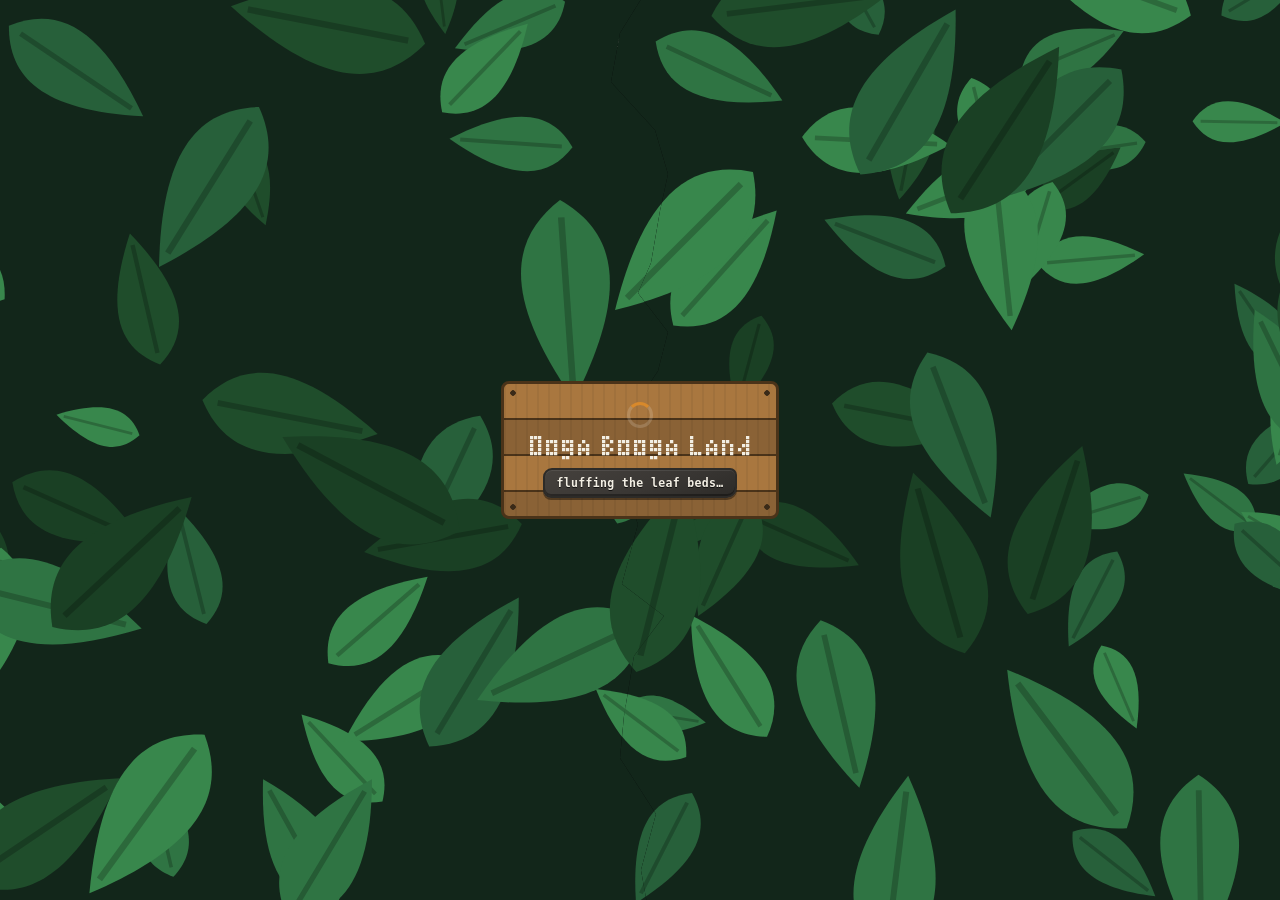
==== commit c954b946: "Merge upstream rock into fork rock Synchronize with OogaBoogaX/oogaboogaland@f5b38586748f9d1f0659aee" ====
--- a/src/index.html
+++ b/src/index.html
@@ -5,11 +5,16 @@
   <meta charset="utf-8">
   <meta name="viewport" content="width=device-width, initial-scale=1, viewport-fit=cover">
   <meta http-equiv="Content-Security-Policy"
-    content="default-src 'none'; script-src 'self'; style-src 'self'; img-src 'self' data:; media-src https://stream.noderunnersradio.com; connect-src 'self' https: wss:; worker-src 'self'; base-uri 'none'; form-action 'none'">
+    content="default-src 'none'; script-src 'self'; style-src 'self'; img-src 'self' data:; media-src 'self' https://stream.noderunnersradio.com; connect-src 'self' https: wss:; worker-src 'self'; manifest-src 'self'; base-uri 'none'; form-action 'none'">
   <meta name="referrer" content="no-referrer">
   <meta name="color-scheme" content="dark">
   <meta name="theme-color" content="#0a0a0b">
-  <title>Ooga Booga Land · an island of caves where bananas feed EntropyLab contributors</title>
+  <meta name="mobile-web-app-capable" content="yes">
+  <meta name="apple-mobile-web-app-capable" content="yes">
+  <meta name="apple-mobile-web-app-title" content="OogaBoogaLand">
+  <meta name="apple-mobile-web-app-status-bar-style" content="black-translucent">
+  <link rel="apple-touch-icon" sizes="180x180" href="apple-touch-icon.png">
+  <title>Ooga Booga Land · a virtual world for open-source contributors</title>
   <link rel="icon" type="image/png" sizes="32x32" href="[data-uri]">
   <link rel="icon" type="image/png" sizes="64x64" href="[data-uri]">
   <link rel="stylesheet" href="style.css">
@@ -156,28 +161,31 @@
       <div class="brand">
         <h1><a class="home-link" href="./" title="Back to the island"><span data-sign>Ooga Booga Land</span></a></h1>
         <p data-scene="hub" id="subtitle">an island of caves</p>
+        <p data-scene="dsb" hidden>DSB LAND</p>
+        <p data-scene="poker" hidden>EMBER DEN</p>
         <p data-scene="lab" hidden>EntropyLab cave</p>
         <p data-scene="factory" hidden>Lightning Factory</p>
+        <p data-scene="hangar" hidden>Lightning Jet Hangar</p>
         <p data-scene="bifrost" hidden>₿IFRÖST</p>
         <p data-scene="timechain" id="sphere-subtitle" hidden>Timechain Sphere</p>
-        <p data-scene="arcade" hidden>Ooga Arcade</p>
-        <p data-scene="skee" hidden>Ooga Arcade · Thro-ball</p>
-        <p data-scene="hoops" hidden>Ooga Arcade · Hoop Shot</p>
-        <p data-scene="shy" hidden>Ooga Arcade · Coconut Toss</p>
-        <p data-scene="claw" hidden>Ooga Arcade · Claw Machine</p>
-        <p data-scene="hockey" hidden>Ooga Arcade · Air Hockey</p>
-        <p data-scene="billiards" hidden>Ooga Arcade · Pool</p>
-        <p data-scene="darts" hidden>Ooga Arcade · Darts</p>
-        <p data-scene="pinball" hidden>Ooga Arcade · Pinball</p>
-        <p data-scene="ride" hidden>Ooga Arcade · Beast Ride</p>
-        <p data-scene="invaders" hidden>Ooga Arcade · Coconut Invaders</p>
-        <p data-scene="snake" hidden>Ooga Arcade · Banana Snake</p>
-        <p data-scene="pong" hidden>Ooga Arcade · Ooga Pong</p>
-        <p data-scene="stampede" hidden>Ooga Arcade · Mammoth Stampede</p>
-        <p data-scene="flap" hidden>Ooga Arcade · Ptero Flap</p>
-        <p data-scene="breaker" hidden>Ooga Arcade · Rock Breaker</p>
-        <p data-scene="dash" hidden>Ooga Arcade · Dino Dash</p>
-        <p data-scene="stacker" hidden>Ooga Arcade · Stone Stacker</p>
+        <p data-scene="arcade" hidden><abbr class="arcade-banner-name" title="Ooga Arcade"><span>Ooga Arcade</span></abbr></p>
+        <p data-scene="skee" hidden><abbr class="arcade-banner-name" title="Ooga Arcade"><span>Ooga Arcade</span></abbr> · Thro-ball</p>
+        <p data-scene="hoops" hidden><abbr class="arcade-banner-name" title="Ooga Arcade"><span>Ooga Arcade</span></abbr> · Hoop Shot</p>
+        <p data-scene="shy" hidden><abbr class="arcade-banner-name" title="Ooga Arcade"><span>Ooga Arcade</span></abbr> · Coconut Toss</p>
+        <p data-scene="claw" hidden><abbr class="arcade-banner-name" title="Ooga Arcade"><span>Ooga Arcade</span></abbr> · Claw Machine</p>
+        <p data-scene="hockey" hidden><abbr class="arcade-banner-name" title="Ooga Arcade"><span>Ooga Arcade</span></abbr> · Air Hockey</p>
+        <p data-scene="billiards" hidden><abbr class="arcade-banner-name" title="Ooga Arcade"><span>Ooga Arcade</span></abbr> · Pool</p>
+        <p data-scene="darts" hidden><abbr class="arcade-banner-name" title="Ooga Arcade"><span>Ooga Arcade</span></abbr> · Darts</p>
+        <p data-scene="pinball" hidden><abbr class="arcade-banner-name" title="Ooga Arcade"><span>Ooga Arcade</span></abbr> · Pinball</p>
+        <p data-scene="ride" hidden><abbr class="arcade-banner-name" title="Ooga Arcade"><span>Ooga Arcade</span></abbr> · Beast Ride</p>
+        <p data-scene="invaders" hidden><abbr class="arcade-banner-name" title="Ooga Arcade"><span>Ooga Arcade</span></abbr> · Coconut Invaders</p>
+        <p data-scene="snake" hidden><abbr class="arcade-banner-name" title="Ooga Arcade"><span>Ooga Arcade</span></abbr> · Banana Snake</p>
+        <p data-scene="pong" hidden><abbr class="arcade-banner-name" title="Ooga Arcade"><span>Ooga Arcade</span></abbr> · Ooga Pong</p>
+        <p data-scene="stampede" hidden><abbr class="arcade-banner-name" title="Ooga Arcade"><span>Ooga Arcade</span></abbr> · Mammoth Stampede</p>
+        <p data-scene="flap" hidden><abbr class="arcade-banner-name" title="Ooga Arcade"><span>Ooga Arcade</span></abbr> · Ptero Flap</p>
+        <p data-scene="breaker" hidden><abbr class="arcade-banner-name" title="Ooga Arcade"><span>Ooga Arcade</span></abbr> · Rock Breaker</p>
+        <p data-scene="dash" hidden><abbr class="arcade-banner-name" title="Ooga Arcade"><span>Ooga Arcade</span></abbr> · Dino Dash</p>
+        <p data-scene="stacker" hidden><abbr class="arcade-banner-name" title="Ooga Arcade"><span>Ooga Arcade</span></abbr> · Stone Stacker</p>
       </div>
       <time class="world-clock" id="world-clock"></time>
       <div class="world-block" id="world-block" aria-live="polite" aria-label="Bitcoin block height unavailable">
@@ -202,7 +210,16 @@
         <button type="button" data-preset="lines">Lines</button>
         <button type="button" data-preset="forge">Forge</button>
         <button type="button" data-preset="treasury">Treasury</button>
+        <button type="button" data-action="factory-mute">Sound</button>
         <button type="button" class="leave" data-action="leave">Leave<span> cave</span></button>
+      </nav>
+      <nav class="presets" aria-label="Lightning Jet Hangar" data-scene="hangar" hidden>
+        <button type="button" data-preset="entrance">Hangar</button>
+        <button type="button" data-preset="jet">Jet</button>
+        <button type="button" data-preset="boards">Boards</button>
+        <button type="button" data-preset="runway">Runway</button>
+        <button type="button" data-action="hangar-mute">Sound</button>
+        <button type="button" class="leave" data-action="leave">Factory</button>
       </nav>
       <nav class="presets" aria-label="Thro-ball" data-scene="skee" hidden>
         <button type="button" data-action="carnival-mute">Sound</button>
@@ -278,17 +295,32 @@
         <button type="button" data-preset="skee">Thro</button>
         <button type="button" data-preset="shy">Coconuts</button>
         <button type="button" data-action="arcade-mute">Sound</button>
+        <!-- HALLOWEEN: out of the ghost hunt under way, back to the arena's hallway (scene-arcade.js shows it while hunting). -->
+        <button type="button" class="leave" data-action="ghost-exit" id="ghost-exit" hidden>Exit<span> hunt</span></button>
         <button type="button" class="leave" data-action="leave">Leave<span> cave</span></button>
       </nav>
       <nav class="presets" aria-label="Race" data-scene="race" hidden>
         <button type="button" data-action="garage" id="race-garage-btn">Garage</button>
         <button type="button" data-action="mute" id="race-mute" aria-label="Mute sound" aria-pressed="false">Sound</button>
-        <button type="button" class="leave" data-action="leave">Leave<span> cave</span></button>
-      </nav>
-      <nav class="presets" aria-label="DSB Land" data-scene="dsb" hidden>
-        <button type="button" data-action="dsb-lookout" title="Camera viewpoint · releases character control">Island overview</button>
-        <button type="button" data-action="dsb-mute" id="dsb-mute" aria-pressed="false">Mute</button>
-      </nav>
+        <button type="button" class="leave" data-action="leave">Back<span> to the island</span></button>
+      </nav>
+      <button type="button" class="mode-hud controls-help-button" id="controls-help-button"
+        data-action="controls-help" aria-label="Controls" title="Controls" aria-haspopup="dialog" aria-controls="controls-help">
+        <svg viewBox="0 0 24 24" aria-hidden="true" fill="none" stroke="currentColor" stroke-width="2" stroke-linecap="round" stroke-linejoin="round">
+          <path d="M8 6h8c2.5 0 3.6 1.4 4.2 3.6l1.3 5c.5 2-.6 3.4-2.1 3.4-1 0-1.7-.5-2.4-1.3l-1.5-1.2h-7L7 16.7c-.7.8-1.4 1.3-2.4 1.3-1.5 0-2.6-1.4-2.1-3.4l1.3-5C4.4 7.4 5.5 6 8 6z"/>
+          <path stroke-width="1.5" d="M8 9.25v3.5M6.25 11h3.5"/>
+          <circle cx="15" cy="12.25" r="1" fill="currentColor" stroke="none"/>
+          <circle cx="17" cy="10.25" r="1" fill="currentColor" stroke="none"/>
+        </svg>
+      </button>
+      <button type="button" class="mode-hud environment-sound" id="environment-sound"
+        aria-label="Mute environment sounds" title="Mute environment sounds · M" aria-pressed="false">
+        <svg viewBox="0 0 24 24" aria-hidden="true">
+          <path fill="currentColor" d="M3 9h4l5-4v14l-5-4H3z"/>
+          <path class="sound-waves" d="M15 8a6 6 0 0 1 0 8m3-11a10 10 0 0 1 0 14"/>
+          <path class="sound-muted" d="m16 9 6 6m0-6-6 6"/>
+        </svg>
+      </button>
       <nav class="presets" aria-label="Timechain Sphere room" data-scene="timechain" hidden>
         <span class="sphere-mode" id="sphere-mode" role="status"></span>
         <button type="button" class="leave" data-action="leave">Leave<span> room</span></button>
@@ -309,7 +341,7 @@
         <button type="button" data-action="mine-view" id="mine-view-btn" aria-pressed="false">View</button>
         <button type="button" data-action="mine-pause" id="mine-pause-btn" aria-pressed="false">Pause</button>
         <button type="button" data-action="mute" id="mine-mute" aria-label="Mute sound" aria-pressed="false">Sound</button>
-        <button type="button" class="leave" data-action="leave">Leave<span> cave</span></button>
+        <button type="button" class="leave" data-action="leave">Back<span> to the island</span></button>
       </nav>
       <nav class="presets" aria-label="Orbit" data-scene="orbit" hidden>
         <button type="button" data-action="orbit-build" id="orbit-build-btn">Build</button>
@@ -318,18 +350,21 @@
       </nav>
     </header>
 
-    <aside class="sheet" id="sheet" data-open="false">
+    <aside class="sheet" id="sheet" data-open="false" data-dock="side" data-paired="false">
       <nav class="sheet-panels" role="tablist" aria-label="Island panels">
         <button type="button" class="sheet-toggle sheet-toggle-bananas" id="sheet-bananas" role="tab"
           data-tab="bananas" aria-selected="false" aria-controls="bananas-panel" aria-label="Bananas and top donors">
+          <span class="sheet-tab-face">
           <svg class="banana-icon" viewBox="0 0 9 9" shape-rendering="crispEdges" aria-hidden="true">
             <path fill="#211b14" d="M0 0h1v5H0zM2 0h1v2H2zM3 2h1v2H3zM4 4h1v1H4zM1 5h1v2H1zM5 5h1v1H5zM6 6h1v1H6zM2 7h2v1H2zM7 7h1v1H7zM4 8h4v1H4z" />
             <path fill="#ffd84a" d="M1 2h2v2H1zM1 4h3v1H1zM2 5h3v1H2zM2 6h4v1H2zM4 7h3v1H4z" />
             <path fill="#789a3b" d="M1 0h1v2H1z" />
           </svg>
+          </span>
         </button>
         <button type="button" class="sheet-toggle" id="sheet-toggle" role="tab" data-tab="roster"
-          aria-selected="true" aria-controls="roster-panel" aria-label="Ooga Boogas">
+          aria-selected="true" aria-controls="roster-panel" aria-label="Contributing Oogas">
+          <span class="sheet-tab-face">
           <svg class="caveman-icon" viewBox="0 0 7 9" shape-rendering="crispEdges" aria-hidden="true">
             <path fill="#2b1b10" d="M1 0h5v1H1zM0 1h7v2H0zM0 3h1v2H0zM6 3h1v2H6z" />
             <path fill="#c98a5b" d="M1 3h5v3H1zM2 6h3v1H2z" />
@@ -337,33 +372,84 @@
             <path fill="#4a2c14" d="M1 6h1v1H1zM5 6h1v1H5zM1 7h5v1H1zM2 8h3v1H2z" />
             <path fill="#f2efe4" d="M1 8h1v1H1zM5 8h1v1H5z" />
           </svg>
+          </span>
+        </button>
+        <button type="button" class="sheet-toggle sheet-toggle-players" role="tab" data-tab="players"
+          aria-selected="false" id="players-tab" aria-controls="players-panel" aria-label="Online Oogas" hidden>
+          <span class="sheet-tab-face">
+          <svg viewBox="0 0 9 9" aria-hidden="true">
+            <circle cx="4.5" cy="4.5" r="3.5" fill="#2b1b10" />
+            <circle cx="4.5" cy="4.5" r="2.5" fill="#22c55e" />
+          </svg><span class="tab-count" hidden></span>
+          </span>
         </button>
         <button type="button" class="sheet-toggle sheet-toggle-loot" role="tab" data-tab="loot"
           aria-selected="false" id="loot-tab" aria-controls="loot-panel" aria-label="Swag locker" hidden>
+          <span class="sheet-tab-face">
           <svg viewBox="0 0 9 9" shape-rendering="crispEdges" aria-hidden="true">
             <path fill="#2b1b10" d="M0 2h9v7H0zM1 0h7v2H1z" />
             <path fill="#d6a45f" d="M1 3h7v5H1zM2 1h5v1H2z" />
             <path fill="#5c4425" d="M1 4h7v1H1zM4 3h1v5H4z" />
             <path fill="#f3efe4" d="M4 4h1v2H4z" />
           </svg><span class="tab-count" id="loot-count" hidden></span>
+          </span>
         </button>
         <button type="button" class="sheet-toggle sheet-toggle-chat" role="tab" data-tab="chat"
           aria-selected="false" id="chat-tab" aria-controls="chat-panel" aria-label="Ooga Chat" hidden>
+          <span class="sheet-tab-face">
           <svg viewBox="0 0 9 9" shape-rendering="crispEdges" aria-hidden="true">
             <path fill="#2b1b10" d="M0 0h9v7H5v1H4v1H1V7H0z" />
             <path fill="#f3efe4" d="M1 1h7v5H4v1H3v1H2V6H1z" />
             <path fill="#5c4425" d="M2 3h1v1H2zM4 3h1v1H4zM6 3h1v1H6z" />
-          </svg>
+          </svg><span class="tab-count" hidden></span>
+          </span>
         </button>
       </nav>
+      <button type="button" class="sheet-expand" id="sheet-expand" data-dir="up" aria-label="Open panel" title="Open panel"><svg viewBox="0 0 12 12" aria-hidden="true" focusable="false"><path d="M2 6l4-4 4 4M2 10.5l4-4 4 4" fill="none" stroke="currentColor" stroke-width="2"/></svg></button>
+      <div class="sheet-body">
+      <div class="sheet-content">
       <section class="panel" data-panel="roster" id="roster-panel" role="tabpanel" aria-labelledby="sheet-toggle">
         <header class="panel-title">
-          <h2><span data-sign>Ooga Boogas</span></h2>
+          <h2><span data-sign>Contributing Oogas</span></h2>
           <span class="panel-chip" id="roster-count" data-tone="idle"></span>
         </header>
-        <ul id="roster" class="roster slab" aria-label="Ooga Boogas"></ul>
+        <ul id="roster" class="roster slab" aria-label="Contributing Oogas"></ul>
         <p class="help roster-hint" data-scene="hub"><span id="world-loot-hint" hidden>Something is hidden out there.</span></p>
-        <button type="button" class="feed-open" data-action="feed"><span data-sign>Feed the Ooga Boogas</span></button>
+        <div class="account" id="account" hidden>
+          <button type="button" class="panel-primary" data-action="account-login" id="account-login" aria-label="Contributor sign-in with GitHub" title="Contributors can sign in with GitHub to control their own Ooga and gorilla."><span data-sign>Contributor sign-in</span></button>
+          <span class="account-who">
+            <span class="account-name" id="account-name" hidden></span>
+            <span class="account-room" id="account-room" hidden></span>
+          </span>
+          <span class="account-actions">
+            <button type="button" class="foot-button foot-primary" data-action="account-rejoin" id="account-rejoin" hidden>Play here</button>
+            <button type="button" class="foot-button" data-action="account-voice" id="account-voice" aria-pressed="false" hidden>Join voice</button>
+            <button type="button" class="foot-button" data-action="account-voice-leave" id="account-voice-leave" hidden>Leave voice</button>
+            <button type="button" class="foot-button foot-thump" data-action="account-thump" id="account-thump" hidden title="Thump your mallet in support instead of unmuting" aria-label="Thump: support in voice without unmuting">Thump</button>
+            <button type="button" class="link" data-action="account-logout" id="account-logout" hidden>Sign out</button>
+          </span>
+        </div>
+      </section>
+      <section class="panel" data-panel="players" id="players-panel" role="tabpanel" aria-labelledby="players-tab" hidden>
+        <header class="panel-title">
+          <h2><span data-sign>Online Oogas</span></h2>
+          <span class="panel-chip" id="players-count" data-tone="idle">Offline</span>
+        </header>
+        <details class="players-settings" id="players-settings">
+          <summary>Advanced settings</summary>
+          <div class="players-settings-content">
+            <div class="players-hearing" id="players-hearing">
+              <label class="players-hearing-label" for="players-hearing-range">Hearing range</label>
+              <input type="range" id="players-hearing-range" min="1" max="61" step="1" value="61" aria-describedby="players-hearing-help" aria-valuetext="No limit">
+              <output class="players-hearing-value" id="players-hearing-value" for="players-hearing-range">No limit</output>
+              <span class="players-hearing-help" id="players-hearing-help">Voices at or beyond this range are muted for you</span>
+            </div>
+            <label class="players-speak" id="players-speak" hidden><input type="checkbox" id="players-speak-input"> Read joins aloud</label>
+          </div>
+        </details>
+        <div class="players slab" id="players-list"></div>
+        <p class="help players-status" id="players-status" hidden></p>
+        <div data-account-copy="players"></div>
       </section>
       <section class="panel" data-panel="bananas" id="bananas-panel" role="tabpanel" aria-labelledby="sheet-bananas" hidden>
         <header class="panel-title">
@@ -417,7 +503,7 @@
           </section>
           <p class="banana-board-note" id="banana-board-note">Demo donations saved in this browser.</p>
         </div>
-        <button type="button" class="feed-open" data-action="feed"><span data-sign>Feed the Ooga Boogas</span></button>
+        <button type="button" class="panel-primary feed-open" data-action="feed"><span data-sign>Feed the Oogas</span></button>
       </section>
       <section class="panel" data-panel="loot" id="loot-panel" role="tabpanel" aria-labelledby="loot-tab" hidden>
         <header class="panel-title">
@@ -430,19 +516,18 @@
       <section class="panel" data-panel="chat" id="chat-panel" role="tabpanel" aria-labelledby="chat-tab" hidden>
         <header class="panel-title">
           <h2><span data-sign>Ooga Chat</span></h2>
+          <details class="chat-about">
+            <summary aria-label="About Ooga Chat" title="About Ooga Chat">?</summary>
+            <p class="chat-retention">Shared while the room is awake. Your page keeps up to 100 lines until reload or sign-out. No chat database.</p>
+          </details>
           <span class="panel-chip" id="chat-room" data-tone="idle">Offline</span>
         </header>
-        <details class="chat-about">
-          <summary aria-label="About Ooga Chat" title="About Ooga Chat">?</summary>
-          <p class="chat-retention">Shared while the room is awake. Your page keeps up to 100 lines until reload or sign-out. No chat database.</p>
-        </details>
         <div class="chat-identity" id="chat-identity" hidden>
           <form class="chat-display-form" id="chat-display-form" autocomplete="off">
             <label for="chat-display">Name</label>
-            <input id="chat-display" type="text" minlength="3" maxlength="24" aria-describedby="chat-display-status chat-account-login">
+            <input id="chat-display" type="text" minlength="3" maxlength="24" aria-describedby="chat-display-status">
             <button type="submit" class="chat-display-save" id="chat-display-save">Save</button>
           </form>
-          <span class="chat-account" title="Your GitHub account">signed in as <strong id="chat-account-login"></strong></span>
           <p class="chat-display-status" id="chat-display-status" role="status" aria-live="polite"></p>
         </div>
         <ol class="chat-log slab" id="chat-log" role="log" aria-live="off" aria-label="Island chat" tabindex="0"></ol>
@@ -455,30 +540,33 @@
           </span>
           <button type="submit" class="chat-send" id="chat-send" disabled>Send</button>
         </form>
-      </section>
-      <footer class="sheet-foot">
-        <span class="account" id="account" hidden>
-          <span class="account-who">
-            <span class="account-name" id="account-name" hidden></span>
-          </span>
-          <span class="account-actions">
-            <button type="button" class="foot-button foot-primary" data-action="account-login" id="account-login" aria-label="Contributor sign-in with GitHub" title="Contributors can sign in with GitHub to control their own Ooga and gorilla.">Contributor sign-in</button>
-            <button type="button" class="foot-button foot-primary" data-action="account-rejoin" id="account-rejoin" hidden>Play here</button>
-            <button type="button" class="foot-button" data-action="account-voice" id="account-voice" aria-pressed="false" hidden>Join voice</button>
-            <button type="button" class="foot-button" data-action="account-voice-leave" id="account-voice-leave" hidden>Leave voice</button>
-            <button type="button" class="link" data-action="account-logout" id="account-logout" hidden>Sign out</button>
-          </span>
-        </span>
-        <span class="sheet-foot-meta">
-          <span class="account-room" id="account-room" hidden></span>
-          <span class="quality" id="quality" aria-live="polite"></span>
-          <button type="button" class="link" data-action="reset">Reset demo</button>
-        </span>
-      </footer>
-      <div class="sheet-resize" id="sheet-resize" role="separator" tabindex="0" aria-label="Resize panel height"
-        aria-orientation="horizontal" aria-valuemin="240" aria-valuemax="1000" aria-valuenow="520"
-        title="Drag to resize · Up grows · Down shrinks · double-click to reset"></div>
+        <div data-account-copy="chat"></div>
+      </section>
+      </div>
+      </div>
     </aside>
+
+    <template id="sheet-notifications">
+      <div class="sheet-notifications" hidden>
+        <button type="button" class="sheet-bell" aria-label="Notifications" title="Notifications" aria-expanded="false">
+          <svg viewBox="0 0.25 16 16" aria-hidden="true" focusable="false"><path d="M3 11h10l-1.5-2V6a3.5 3.5 0 0 0-7 0v3L3 11Zm3.5 2a1.6 1.6 0 0 0 3 0" fill="none" stroke="currentColor" stroke-linejoin="round"/></svg>
+          <span class="tab-count" aria-hidden="true" hidden></span>
+        </button>
+        <div class="sheet-unread" hidden></div>
+      </div>
+    </template>
+
+    <template id="sheet-chrome">
+      <button type="button" class="sheet-drag" aria-label="Move panel" title="Drag top edge to move · arrow keys move · double-click to reset"></button>
+      <button type="button" class="sheet-edge sheet-edge-n" data-edge="n" aria-label="Resize panel from top" title="Drag to change height · arrow keys resize"></button>
+      <button type="button" class="sheet-edge sheet-edge-s" data-edge="s" aria-label="Resize panel from bottom" title="Drag to change height · arrow keys resize"></button>
+      <button type="button" class="sheet-edge sheet-edge-w" data-edge="w" aria-label="Resize panel from left" title="Drag to change width · arrow keys resize"></button>
+      <button type="button" class="sheet-edge sheet-edge-e" data-edge="e" aria-label="Resize panel from right" title="Drag to change width · arrow keys resize"></button>
+      <button type="button" class="sheet-corner sheet-corner-nw" data-corner="nw" aria-label="Resize panel from top left" title="Drag to resize · arrow keys resize"></button>
+      <button type="button" class="sheet-corner sheet-corner-ne" data-corner="ne" aria-label="Resize panel from top right" title="Drag to resize · arrow keys resize"></button>
+      <button type="button" class="sheet-corner sheet-corner-sw" data-corner="sw" aria-label="Resize panel from bottom left" title="Drag to resize · arrow keys resize"></button>
+      <button type="button" class="sheet-corner sheet-corner-se" data-corner="se" aria-label="Resize panel from bottom right" title="Drag to resize · arrow keys resize"></button>
+    </template>
 
     <div id="weapon-reticle" class="weapon-reticle" aria-hidden="true" hidden>
       <svg viewBox="-1 -1 2 2" focusable="false">
@@ -492,16 +580,47 @@
       <button type="button" class="mode-hud" id="destination-hud" data-action="mode-preset" data-selected="false"
         aria-labelledby="detached-destination-name destination-hud-label" title="Map · cycle destinations" hidden>
         <img class="freeroam-icon" id="freeroam-icon" alt="" aria-hidden="true">
+        <svg class="dsb-island-icon" viewBox="0 0 64 48" aria-hidden="true">
+          <path fill="#195c78" d="m3 30 9-8 30-6 18 12-5 11-23 7-24-6z"/>
+          <path fill="#d8bd7b" d="m7 28 12-10 7-12 13 4 7 11 11 7-6 8-21 7-20-7z"/>
+          <path fill="#7c8b54" d="m11 27 11-8 6-11 10 4 6 11 9 5-5 6-18 6-17-6z"/>
+          <path fill="#b1b38b" d="m18 22 10-14 10 4 3 8-11-3z"/>
+          <path fill="#f4eed6" d="M20 8h13v3H20zM21 11h3v10h-3zM29 11h3v10h-3zM35 23h8v8h-8zM44 27h7v7h-7zM29 29h7v7h-7z"/>
+          <path fill="#4388b7" d="M35 21h8v3h-8zM44 25h7v3h-7zM29 27h7v3h-7zM38 27h2v4h-2zM46 30h2v4h-2zM31 32h2v4h-2z"/>
+          <path fill="#526b3c" d="m15 23-3 8h6zm6 4-3 8h6z"/>
+          <path fill="#69b6c5" d="m8 39 22 6 22-7v2l-22 7-22-6z"/>
+        </svg>
+        <svg class="ember-den-icon" viewBox="0 0 64 48" aria-hidden="true">
+          <g transform="translate(32 24) scale(1.28 1.24) translate(-32 -24)">
+            <path fill="#594331" d="M16 5h32l10 7 5 12-5 12-10 7H16L6 36 1 24l5-12z"/>
+            <path fill="#d3c5a5" d="M17 7h30l9 6 5 11-5 11-9 6H17l-9-6-5-11 5-11z"/>
+            <path fill="#9b8256" d="M18 11h28l8 5 4 8-4 8-8 5H18l-8-5-4-8 4-8z"/>
+            <path fill="#317459" d="M19 13h26l7 4 3 7-3 7-7 4H19l-7-4-3-7 3-7z"/>
+          </g>
+          <g transform="translate(-1 .5)">
+            <path fill="#245749" d="M15 19h35v12H15z"/>
+            <path fill="#f4eed6" d="M14 18h6v11h-6zM22 18h6v11h-6zM30 18h6v11h-6zM38 18h6v11h-6zM46 18h6v11h-6z"/>
+            <path fill="#b94f36" d="m17 21 2 3-2 3-2-3zm24 0 2 3-2 3-2-3z"/>
+            <path fill="#28342c" d="m25 21 2 3-1 1h-2l-1-1zm-1 4h2v2h-2zm9-4 2 3-1 1h-2l-1-1zm-1 4h2v2h-2zm17-4 2 3-1 1h-2l-1-1zm-1 4h2v2h-2z"/>
+          </g>
+        </svg>
         <span class="detached-destination-name" id="detached-destination-name" aria-live="polite"></span>
         <span id="destination-hud-label" hidden>Map. Cycle destinations</span>
       </button>
       <button type="button" class="mode-hud" id="own-ooga-hud" data-action="mode-retake" data-selected="true"
         aria-label="Return to your last character" title="Return to your last character" hidden>
         <canvas class="mode-face-icon" id="own-ooga-face-icon" width="48" height="48" aria-hidden="true"></canvas>
-        <span class="mode-health" id="own-ooga-health" role="progressbar" aria-label="Last character's health" aria-valuemin="0" aria-valuemax="25" aria-valuenow="25"><span id="own-ooga-health-fill"></span></span>
+        <span class="mode-health" id="own-ooga-health" role="progressbar" aria-label="Last character's health" aria-valuemin="0" aria-valuemax="25" aria-valuenow="25" hidden><span id="own-ooga-health-fill"></span></span>
       </button>
       <button type="button" class="mode-hud" id="mode-hud" data-action="mode-toggle" data-selected="false" data-shooter="false"
         aria-label="Character controls" title="Character controls" hidden>
+        <svg class="mode-roster-icon" viewBox="0 0 7 9" shape-rendering="crispEdges" aria-hidden="true">
+          <path fill="#2b1b10" d="M1 0h5v1H1zM0 1h7v2H0zM0 3h1v2H0zM6 3h1v2H6z" />
+          <path fill="#c98a5b" d="M1 3h5v3H1zM2 6h3v1H2z" />
+          <path fill="#141414" d="M2 3h1v1H2zM4 3h1v1H4z" />
+          <path fill="#4a2c14" d="M1 6h1v1H1zM5 6h1v1H5zM1 7h5v1H1zM2 8h3v1H2z" />
+          <path fill="#f2efe4" d="M1 8h1v1H1zM5 8h1v1H5z" />
+        </svg>
         <canvas class="mode-face-icon" id="mode-face-icon" width="48" height="48" aria-hidden="true" hidden></canvas>
         <span class="mode-health" id="mode-health" role="progressbar" aria-label="Health" aria-valuemin="0" aria-valuemax="25" aria-valuenow="25" hidden><span id="mode-health-fill"></span></span>
       </button>
@@ -521,13 +640,6 @@
             <span class="jetpack-compact-fuel-fill" id="jetpack-fuel-compact-fill"></span>
           </span>
         </span>
-        <div class="jetpack-readout">
-          <div class="jetpack-label"><span>Fuel</span><span id="jetpack-fuel-value" aria-hidden="true">100%</span></div>
-          <div class="jetpack-fuel" id="jetpack-fuel" role="progressbar" aria-label="Jetpack fuel"
-            aria-valuemin="0" aria-valuemax="100" aria-valuenow="100">
-            <span class="jetpack-fuel-fill" id="jetpack-fuel-fill"></span>
-          </div>
-        </div>
       </button>
       <button type="button" class="gorilla-hud" id="gorilla-smash-hud" data-action="gorilla-smash"
         aria-label="Ground smash; hold for double damage" title="Ground smash · hold for double damage (1)" hidden>
@@ -577,7 +689,7 @@
                 <path fill="#789a3b" d="M1 0h1v2H1z" />
               </g>
             </defs>
-            <g transform="translate(16 16) scale(-1 1) rotate(-40) translate(-15.5 -12)">
+            <g transform="translate(16 16) scale(-1 1) rotate(-48) translate(-15.5 -12)">
               <path fill="#a76f3b" d="M1 8h4V7h3v3H5v1H1zM18 6h6v4h-6zM10 11h3v5h-3z" />
               <path fill="#ca9657" d="M2 8h3v1H2zM5 7h3v1H5zM18 6h6v1h-6z" />
               <path fill="#81898b" d="M8 6h10v5H8z" />
@@ -744,7 +856,7 @@
         </ul>
         <div class="actions">
           <button type="button" class="game-intro-go" data-action="intro-go">Race!</button>
-          <button type="button" data-action="leave">Exit Game</button>
+          <button type="button" data-action="leave">Back to the island</button>
         </div>
       </section>
       <section class="race-results" id="race-results" hidden aria-label="Results">
@@ -758,7 +870,7 @@
           <button type="button" data-action="race-next" id="race-next" hidden>Next track</button>
           <button type="button" data-action="race-again">Race again</button>
           <button type="button" data-action="garage">Garage</button>
-          <button type="button" data-action="leave">Exit Game</button>
+          <button type="button" data-action="leave">Back to the island</button>
         </div>
       </section>
       <section class="race-pause" id="race-pause" hidden aria-label="Paused">
@@ -767,7 +879,7 @@
           <button type="button" data-action="race-resume">Resume</button>
           <button type="button" data-action="race-again">Restart</button>
           <button type="button" data-action="garage">Garage</button>
-          <button type="button" data-action="leave">Exit Game</button>
+          <button type="button" data-action="leave">Back to the island</button>
         </div>
       </section>
     </div>
@@ -775,8 +887,8 @@
       <section class="garage" id="drop-board" aria-label="Drop board">
         <div class="garage-head">
           <h2><span data-sign>Ooga Drop</span> <span class="garage-medal garage-cup" id="drop-medal" hidden></span></h2>
-          <p class="help">Pick an Ooga. The plane climbs, you jump, steer through the rings, pull the chute and land on the
-            target.</p>
+          <p class="help"><span id="drop-pick-ooga">Pick an Ooga. </span>The plane climbs, you jump, steer through the rings,
+            pull the chute and land on the target.</p>
         </div>
         <div class="garage-columns drop-columns">
           <div class="garage-col">
@@ -822,7 +934,7 @@
         </ul>
         <div class="actions">
           <button type="button" class="game-intro-go" data-action="intro-go">Fly!</button>
-          <button type="button" data-action="leave">Exit Game</button>
+          <button type="button" data-action="leave">Back to the island</button>
         </div>
       </section>
       <section class="race-results" id="drop-results" hidden aria-label="Drop results">
@@ -832,7 +944,7 @@
         <div class="actions">
           <button type="button" data-action="drop-again">Again</button>
           <button type="button" data-action="drop-board">Board</button>
-          <button type="button" data-action="leave">Exit Game</button>
+          <button type="button" data-action="leave">Back to the island</button>
         </div>
       </section>
     </div>
@@ -957,12 +1069,12 @@
       </section>
       <section class="race-results game-intro" id="hockey-intro" data-intro="hockey" hidden aria-label="Air Hockey">
         <div class="game-intro-glow" aria-hidden="true"><div class="game-intro-rays"></div></div>
-        <p class="game-intro-kicker">Whack it past other Ooga!</p>
+        <p class="game-intro-kicker">A live table in Ooga Arcade</p>
         <h2 class="game-intro-title"><span data-sign>Air Hockey</span></h2>
         <svg class="game-intro-coin" viewBox="0 0 16 16" shape-rendering="crispEdges" aria-hidden="true"><path fill="#efe6d2" d="M5 1h6v1H5zM3 2h2v1H3zM11 2h2v1H11zM2 3h1v2H2zM13 3h1v2H13zM1 5h1v6H1zM14 5h1v6H14zM2 11h1v2H2zM13 11h1v2H13zM3 13h2v1H3zM11 13h2v1H11zM5 14h6v1H5z" /><path fill="#c8583a" d="M6 4h4v1H6zM4 5h2v1H4zM10 5h2v1H10zM4 6h1v4H4zM11 6h1v4H11zM4 10h2v1H4zM10 10h2v1H10zM6 11h4v1H6z" /><path fill="#d9a53a" d="M7 6h2v1H7zM6 7h4v2H6zM7 9h2v1H7z" /></svg>
-        <p class="game-intro-goal">First to <b>7</b> goals, or ahead when the sand runs out.</p>
+        <p class="game-intro-goal">First to <b>7</b> goals. One goal, one point.</p>
         <ul class="game-rules">
-          <li><svg class="game-rule-icon" viewBox="0 0 9 9" shape-rendering="crispEdges" aria-hidden="true"><path fill="#f3efe4" d="M0 4h9v1H0zM1 3h1v3H1zM7 3h1v3H7z" /></svg><b>Slide your mallet</b><small>Drag, or arrows and A D</small></li><li><svg class="game-rule-icon" viewBox="0 0 9 9" shape-rendering="crispEdges" aria-hidden="true"><path fill="#ff5a1f" d="M4 0h1v1H4zM3 1h2v2H3zM2 3h5v5H2zM6 2h1v1H6z" /><path fill="#ffd23a" d="M3 5h3v3H3zM4 4h1v1H4z" /></svg><b>Smash in the green</b><small>A power smash sets it on fire</small></li><li><svg class="game-rule-icon" viewBox="0 0 9 9" shape-rendering="crispEdges" aria-hidden="true"><path fill="#c8583a" d="M0 0h9v1H0z" /><path fill="#d9a53a" d="M1 6h1v2H1zM2 4h1v2H2zM3 2h1v2H3zM4 1h1v1H4zM5 2h1v2H5zM6 4h1v2H6z" /><path fill="#f3efe4" d="M7 6h2v2H7z" /></svg><b>Bank it off a rail</b><small>+5 a goal, on fire +5 more</small></li><li><svg class="game-rule-icon" viewBox="0 0 9 9" shape-rendering="crispEdges" aria-hidden="true"><path fill="#3a3530" d="M2 2h5v5H2zM1 1h2v2H1zM6 1h2v2H6z" /><path fill="#8a7a6a" d="M3 4h3v2H3z" /></svg><b>Three Oogas</b><small>Wall, then Basher, then Wild</small></li><li><svg class="game-rule-icon" viewBox="0 0 9 9" shape-rendering="crispEdges" aria-hidden="true"><path fill="#ffd23a" d="M4 0h1v2H4zM3 2h3v1H3zM0 3h9v1H0zM1 4h7v1H1zM2 5h5v1H2zM1 6h3v2H1zM5 6h3v2H5z" /></svg><b>Win big</b><small>A shutout scores most</small></li><li><svg class="game-rule-icon" viewBox="0 0 9 9" shape-rendering="crispEdges" aria-hidden="true"><path fill="#c8583a" d="M0 2h9v5H0z" /><path fill="#efe6d2" d="M1 3h1v1H1zM1 5h1v1H1zM3 3h5v3H3z" /><path fill="#c8583a" d="M4 4h3v1H4z" /></svg><b>Win tickets</b><small>Trade them for prizes. Ooga rich!</small></li>
+          <li><svg class="game-rule-icon" viewBox="0 0 9 9" shape-rendering="crispEdges" aria-hidden="true"><path fill="#f3efe4" d="M0 4h9v1H0zM1 3h1v3H1zM7 3h1v3H7z" /></svg><b>Slide your mallet</b><small>Mouse or drag in two-player games</small></li><li><svg class="game-rule-icon" viewBox="0 0 9 9" shape-rendering="crispEdges" aria-hidden="true"><path fill="#ff5a1f" d="M4 0h1v1H4zM3 1h2v2H3zM2 3h5v5H2zM6 2h1v1H6z" /><path fill="#ffd23a" d="M3 5h3v3H3zM4 4h1v1H4z" /></svg><b>Hit with your mallet</b><small>Two players: faster strikes, faster puck</small></li><li><svg class="game-rule-icon" viewBox="0 0 9 9" shape-rendering="crispEdges" aria-hidden="true"><path fill="#c8583a" d="M0 0h9v1H0z" /><path fill="#d9a53a" d="M1 6h1v2H1zM2 4h1v2H2zM3 2h1v2H3zM4 1h1v1H4zM5 2h1v2H5zM6 4h1v2H6z" /><path fill="#f3efe4" d="M7 6h2v2H7z" /></svg><b>Bank it off a rail</b><small>Every goal is worth one point</small></li><li><svg class="game-rule-icon" viewBox="0 0 9 9" shape-rendering="crispEdges" aria-hidden="true"><path fill="#3a3530" d="M2 2h5v5H2zM1 1h2v2H1zM6 1h2v2H6z" /><path fill="#8a7a6a" d="M3 4h3v2H3z" /></svg><b>Solo or two players</b><small>Signed-in solo: face a Clanker</small></li><li><svg class="game-rule-icon" viewBox="0 0 9 9" shape-rendering="crispEdges" aria-hidden="true"><path fill="#ffd23a" d="M4 0h1v2H4zM3 2h3v1H3zM0 3h9v1H0zM1 4h7v1H1zM2 5h5v1H2zM1 6h3v2H1zM5 6h3v2H5z" /></svg><b>Shared table</b><small>No time limit. Leaving ends the match.</small></li><li><svg class="game-rule-icon" viewBox="0 0 9 9" shape-rendering="crispEdges" aria-hidden="true"><path fill="#c8583a" d="M0 2h9v5H0z" /><path fill="#efe6d2" d="M1 3h1v1H1zM1 5h1v1H1zM3 3h5v3H3z" /><path fill="#c8583a" d="M4 4h3v1H4z" /></svg><b>Win tickets</b><small>Trade them for prizes. Ooga rich!</small></li>
         </ul>
         <div class="actions">
           <button type="button" class="game-intro-go" data-action="intro-go">Face off!</button>
@@ -1226,7 +1338,7 @@
         </ul>
         <div class="actions">
           <button type="button" class="game-intro-go" data-action="intro-go">Build!</button>
-          <button type="button" data-action="leave">Exit Game</button>
+          <button type="button" data-action="leave">Back to the island</button>
         </div>
       </section>
       <section class="race-results" id="orbit-results" hidden aria-label="Flight log">
@@ -1241,7 +1353,7 @@
         <div class="actions">
           <button type="button" data-action="orbit-again">Fly again</button>
           <button type="button" data-action="orbit-build">Build</button>
-          <button type="button" data-action="leave">Exit Game</button>
+          <button type="button" data-action="leave">Back to the island</button>
         </div>
       </section>
     </div>
@@ -1345,7 +1457,7 @@
         </ul>
         <div class="actions">
           <button type="button" class="game-intro-go" data-action="mine-start">Start digging</button>
-          <button type="button" data-action="leave">Exit Game</button>
+          <button type="button" data-action="leave">Back to the island</button>
         </div>
       </section>
 
@@ -1361,7 +1473,7 @@
         <div class="actions">
           <button type="button" data-action="mine-again">Dig again</button>
           <button type="button" data-action="mine-keep" id="mine-keep" hidden>Keep digging</button>
-          <button type="button" data-action="leave">Exit Game</button>
+          <button type="button" data-action="leave">Back to the island</button>
         </div>
       </section>
     </div>
@@ -1499,7 +1611,13 @@
       <section class="race-results game-intro" data-intro="poker" hidden aria-label="Welcome to The Ember Den">
         <p class="game-intro-kicker">The underground banana club</p>
         <h2 class="game-intro-title"><span data-sign>The Ember Den</span></h2>
-        <svg class="game-intro-coin" viewBox="0 0 16 16" shape-rendering="crispEdges" aria-hidden="true"><path fill="#d9b545" d="M8 1h4v5h-1v3H9v2H6v2H2v-2h3V9h2V6h1z"/><path fill="#73874d" d="M8 0h2v2H8z"/></svg>
+        <svg class="game-intro-coin" id="poker-intro-banana" viewBox="0 0 9 9" shape-rendering="crispEdges" aria-hidden="true">
+          <g transform="translate(.5 0)">
+            <path fill="#211b14" d="M0 0h1v5H0zM2 0h1v2H2zM3 2h1v2H3zM4 4h1v1H4zM1 5h1v2H1zM5 5h1v1H5zM6 6h1v1H6zM2 7h2v1H2zM7 7h1v1H7zM4 8h4v1H4z" />
+            <path fill="#ffd84a" d="M1 2h2v2H1zM1 4h3v1H1zM2 5h3v1H2zM2 6h4v1H2zM4 7h3v1H4z" />
+            <path fill="#789a3b" d="M1 0h1v2H1z" />
+          </g>
+        </svg>
         <p class="game-intro-goal">Pull up a stone seat. The gorillas will deal.</p>
         <ul class="game-rules">
           <li><b>Ten tables</b><small>Nine player seats at every table.</small></li>
@@ -1515,7 +1633,7 @@
     </div>
     <dialog class="modal donation-popup" id="donation-popup" aria-labelledby="donation-title">
       <div class="panel-head">
-        <h2 id="donation-title"><span data-sign>Feed the Ooga Boogas</span></h2>
+        <h2 id="donation-title"><span data-sign>Feed the Oogas</span></h2>
         <button type="button" class="modal-close" id="donation-close" aria-label="Close donation">&times;</button>
       </div>
       <canvas id="donation-screen" width="400" height="400" tabindex="0" aria-label="Donation screen. Type an amount, press Enter to continue, A for your name and message. In the name field, the arrow shows previous names; Down Arrow previews a suggestion, Tab or Enter accepts it, and Escape cancels it. O for on-chain, C to copy, and Escape to go back."></canvas>
@@ -1529,6 +1647,16 @@
       <p class="help">Pay with Lightning or on-chain. Your bananas arrive from the Factory when the payment confirms.</p>
     </dialog>
     <div id="factory-donation-fields" hidden></div>
+    <!-- Continues Holo-Elfstone's native controls dialog from PR #57. -->
+    <dialog class="modal controls-help" id="controls-help" tabindex="-1" aria-labelledby="controls-help-title" aria-describedby="controls-help-note">
+      <div class="panel-head">
+        <h2 id="controls-help-title">Controls</h2>
+        <button type="button" class="modal-close" id="controls-help-close" aria-label="Close controls">&times;</button>
+      </div>
+      <p id="controls-help-context"></p>
+      <p id="controls-help-note">Try the keys here. Your character stays still while this panel is open.</p>
+      <div class="controls-list" id="controls-help-list"></div>
+    </dialog>
     <dialog class="modal" id="recipe" aria-label="Add an Ooga">
       <div class="panel-head">
         <h2><span data-sign>Add an Ooga</span></h2>
@@ -1597,6 +1725,7 @@
       </div>
       <div class="board-dots" id="board-dots" aria-label="Pages"></div>
       <p class="board-note" id="board-note" hidden></p>
+      <div class="board-links" id="board-links" hidden></div>
       <p class="help" id="board-help"></p>
       <button type="button" class="board-resize" id="board-resize" aria-label="Resize Oogatron window; arrow keys adjust size" hidden></button>
     </dialog>
@@ -1611,11 +1740,83 @@
     <div class="bottom-hud">
       <button type="button" class="act" id="act" data-action="act" hidden>JUMP!</button>
       <div class="message-stack" id="message-stack">
+        <output class="toast" id="reload-notice" data-reload="true" hidden></output>
         <output class="toast" id="toast" hidden></output>
         <div class="hint" id="hint" hidden></div>
       </div>
+      <!-- Reading the whitepaper's poster (scene-hub.js shows it): the help line, or, on a touch screen, its buttons. -->
+      <div class="wp-nav" id="wp-nav" hidden>
+        <span class="wp-nav-help" id="wp-nav-help"></span>
+        <button type="button" class="wp-nav-step" data-action="wp-next" aria-label="Next page">&#9660;</button>
+        <button type="button" class="wp-nav-step" data-action="wp-prev" aria-label="Previous page">&#9650;</button>
+        <button type="button" class="wp-nav-step" data-action="wp-close" aria-label="Close the whitepaper">&#10005;</button>
+      </div>
     </div>
     <output class="mic-note" id="mic-note" data-muted="false" hidden></output>
+    <!-- HALLOWEEN: the ghost hunt's HUD (ghost-hud.js shows and hides it; no data-scene, or every arrival would show it). -->
+    <ol class="ghost-scores" id="ghost-scores" aria-label="Hunters' points" hidden></ol>
+    <p class="ghost-halving" id="ghost-halving" role="status" hidden>Halving · rifles at half power</p>
+    <div class="ghost-hud" id="ghost-hud" hidden>
+      <div class="ghost-boss" id="ghost-boss" hidden><span class="ghost-boss-label">The boss</span><meter id="ghost-boss-bar" min="0" max="1" value="1"></meter></div>
+    </div>
+    <div class="ghost-banner" id="ghost-banner" hidden><strong id="ghost-banner-title"></strong><span id="ghost-banner-sub"></span></div>
+    <section class="race-results game-intro ghost-results" id="ghost-results" aria-label="The hunt's results" hidden>
+      <p class="game-intro-goal" id="ghost-results-goal"></p>
+      <div class="ghost-podium" id="ghost-podium" aria-label="Top hunters">
+        <figure class="ghost-podium-step" data-place="2"><canvas aria-hidden="true"></canvas><figcaption><b></b><small></small></figcaption><span class="ghost-podium-block">2</span></figure>
+        <figure class="ghost-podium-step" data-place="1"><canvas aria-hidden="true"></canvas><figcaption><b></b><small></small></figcaption><span class="ghost-podium-block">1</span></figure>
+        <figure class="ghost-podium-step" data-place="3"><canvas aria-hidden="true"></canvas><figcaption><b></b><small></small></figcaption><span class="ghost-podium-block">3</span></figure>
+      </div>
+      <ul class="game-rules ghost-results-players" id="ghost-results-players" aria-label="Every hunter's enemies and points"></ul>
+    </section>
+    <section class="race-results game-intro ghost-intro" id="ghost-intro" aria-labelledby="ghost-intro-name" aria-describedby="ghost-intro-text" hidden>
+      <p class="game-intro-kicker" id="ghost-intro-kicker"></p>
+      <h2 class="game-intro-title"><span data-sign id="ghost-intro-name">Ghosts</span></h2>
+      <div class="ghost-intro-art" aria-hidden="true"><canvas width="96" height="120"></canvas><canvas width="128" height="160"></canvas><canvas width="96" height="120"></canvas><canvas class="ghost-intro-solo" width="320" height="220"></canvas></div>
+      <p class="game-intro-goal" id="ghost-intro-text"></p>
+    </section>
+    <div class="ghost-flash" id="ghost-flash" hidden></div>
+    <section class="race-results game-intro ghost-lobby" id="ghost-lobby" role="dialog" aria-labelledby="ghost-lobby-title" hidden>
+      <div class="game-intro-glow" aria-hidden="true"><div class="game-intro-rays"></div></div>
+      <p class="game-intro-kicker">Halloween on the island</p>
+      <h2 class="game-intro-title" id="ghost-lobby-title"><span data-sign>Ghost Hunt</span></h2>
+      <p class="game-intro-goal" id="ghost-lobby-goal"></p>
+      <ul class="game-rules ghost-lobby-players" id="ghost-lobby-players"></ul>
+      <ul class="ghost-lobby-how" id="ghost-lobby-how" aria-label="How to play"></ul>
+      <p class="help ghost-lobby-note" id="ghost-lobby-note" hidden>Sign in to hunt with others</p>
+      <div class="actions">
+        <button type="button" class="game-intro-go" id="ghost-lobby-ready">Ready</button>
+        <button type="button" id="ghost-lobby-decline">Not this time</button>
+      </div>
+    </section>
+    <canvas class="ghost-minimap" id="ghost-minimap" aria-hidden="true" hidden></canvas>
+    <div class="ghost-spectate" id="ghost-spectate" role="group" aria-label="Watch while you're down" hidden>
+      <span class="ghost-spectate-head">You're down · watch from</span>
+      <div class="ghost-spectate-modes">
+        <button type="button" data-spec="grave" aria-pressed="true">My view</button>
+        <button type="button" data-spec="free" aria-pressed="false">Free camera</button>
+        <button type="button" data-spec="players" aria-pressed="false">Players</button>
+      </div>
+      <div class="ghost-spectate-watch" id="ghost-spectate-watch" hidden>
+        <span class="ghost-spectate-name" id="ghost-spectate-name"></span>
+        <button type="button" class="ghost-spectate-next" id="ghost-spectate-next" aria-label="Next player">Next ▶</button>
+      </div>
+    </div>
+    <section class="hangar-sound" id="hangar-sound" aria-label="Hangar sound" hidden>
+      <div class="hangar-sound-head">
+        <h3>Sound</h3>
+        <button type="button" class="hangar-sound-toggle" id="hangar-sound-toggle" aria-pressed="true">Sound on</button>
+      </div>
+      <label class="hangar-sound-row" for="hangar-volume"><span>Volume</span><input type="range" id="hangar-volume" min="0" max="100" step="5" value="100"></label>
+      <label class="hangar-sound-row" for="hangar-vibration"><span>Vibration</span><input type="range" id="hangar-vibration" min="0" max="100" step="5" value="100"></label>
+      <p class="hangar-sound-note">Pad vibration: Chrome and Edge</p>
+    </section>
+    <div class="ghost-player" id="ghost-player" hidden>
+      <span class="ghost-player-note" aria-hidden="true">♪</span>
+      <span class="ghost-player-title" id="ghost-player-title"></span>
+      <button type="button" class="ghost-player-skip" id="ghost-player-skip" aria-label="Next track" hidden>⏭</button>
+      <button type="button" class="ghost-player-toggle" id="ghost-player-toggle" aria-pressed="true">Music on</button>
+    </div>
     <button type="button" class="position-debug" id="position-debug"
       aria-label="Debug character and camera state. Click to copy an exact replay URL." hidden></button>
     <section class="feed-debug" id="feed-debug" aria-label="mempool.space feed" hidden>
@@ -1657,25 +1858,34 @@
     <div class="big-results"></div>
     <footer>Curated from the official homepage · checked 4 October 2026. The headquarters is in-world satire; market screens are decorative.</footer>
   </section>
+  <script src="js/sound.js"></script>
   <script src="js/math.js"></script>
   <script src="js/daylight.js"></script>
   <script src="js/scene.js"></script>
+  <script src="js/compact-geometry.js"></script>
   <script src="js/mirror-ripples.js"></script>
   <script src="js/mirror-body.js"></script>
-  <script src="js/mirror-damage.js"></script>
   <script src="js/character-visibility.js"></script>
   <script src="js/dsb-water.js"></script>
   <script src="js/gl-renderer.js"></script>
-  <script src="js/canvas-renderer.js"></script>
+  <script src="js/icon-renderer.js"></script>
+  <script src="js/canvas-renderer.js" data-defer="canvas"></script>
   <script src="js/models.js"></script>
+  <script src="js/blaze.js"></script>
   <script src="js/banana-icon.js"></script>
   <script src="js/convex.js"></script>
   <script src="js/terrain.js"></script>
   <script src="js/terrain-cutaway.js"></script>
   <script src="js/lab-wallpaper.js"></script>
+  <script src="js/lab-wallpaper-data.js" data-defer="lab-wallpaper"></script>
   <script src="js/hub-models.js"></script>
+  <script src="js/goldbug-models.js"></script>
+  <script src="js/hub-goldbug.js"></script>
+  <script src="js/sleep-beam.js"></script>
   <script src="js/dressing.js"></script>
+  <script src="js/hub-hammock.js"></script>
   <script src="js/dressing-mediterranean.js"></script>
+  <script src="js/chalk-board.js"></script>
   <script src="js/chalkboard.js"></script>
   <script src="js/lifehash.js"></script>
   <script src="js/contributor-identities.js"></script>
@@ -1703,16 +1913,31 @@
     <script src="js/chain.js"></script>
   <script src="js/weapon-targets.js"></script>
   <script src="js/interact.js"></script>
+  <script src="js/gamepad.js"></script>
   <script src="js/controls.js"></script>
   <script src="js/cursor.js"></script>
   <script src="js/pilot.js"></script>
   <script src="js/rocket-parts.js"></script>
   <script src="js/mine-rigs.js"></script>
+  <script src="js/highscore-rules.js"></script>
+  <script src="js/cloud-hopper-replay-codec.js"></script>
   <script src="js/game.js"></script>
+  <script src="js/sheet.js"></script>
+  <script src="js/zone-map.js"></script>
   <script src="js/hud.js"></script>
+  <script src="js/chat-policy.js"></script>
+  <script src="js/voice-blend.js"></script>
+  <script src="js/hockey-wire.js"></script>
+  <script src="js/arcade-cabinets.js"></script>
   <script src="js/net.js"></script>
+  <script src="js/highscores.js"></script>
+  <script src="js/cloud-hopper-replays.js"></script>
   <script src="js/voice.js"></script>
+  <script src="js/studio-catalogue.js"></script>
+  <script src="js/studio-session.js"></script>
   <script src="js/chat.js"></script>
+  <script src="js/players.js"></script>
+  <script src="js/thump.js"></script>
   <script src="js/fx.js"></script>
   <script src="js/camera-cover.js"></script>
   <script src="js/crew.js"></script>
@@ -1727,7 +1952,7 @@
   <script src="js/race-models.js"></script>
   <script src="js/drop-models.js"></script>
   <script src="js/rocket.js"></script>
-  <script src="js/rocket-models.js"></script>
+  <script src="js/rocket-models.js" data-defer="orbit"></script>
   <script src="js/pool-layout.js"></script>
   <script src="js/pool-models.js"></script>
   <script src="js/pool-water.js"></script>
@@ -1735,6 +1960,9 @@
   <script src="js/pool-wildlife.js"></script>
   <script src="js/timechain-rooms.js"></script>
   <script src="js/deferred.js"></script>
+  <script src="js/terrain-snapshot.js" data-defer="terrain-cache"></script>
+  <script src="js/terrain-cache.js" data-defer="terrain-cache"></script>
+  <script src="js/build-tasks.js"></script>
   <script src="js/timechain-models.js"></script>
   <script src="js/timechain-gate.js"></script>
   <script src="js/solid-props.js"></script>
@@ -1751,43 +1979,82 @@
   <script src="js/clankers.js"></script>
   <script src="js/clanker-play.js"></script>
   <script src="js/bca-models.js"></script>
+  <script src="js/whitepaper-poster-data.js" data-defer="whitepaper"></script>
+  <script src="js/whitepaper-pages-data.js" data-defer="whitepaper"></script>
+  <script src="js/arcade-models.js"></script>
+  <script src="js/arcade-ambience.js"></script>
+  <script src="js/hockey-session.js"></script>
+  <script src="js/hockey-players.js"></script>
+  <script src="js/cloud-hopper-course.js"></script>
+  <script src="js/cloud-hopper-levels.js"></script>
+  <script src="js/cloud-hopper-models.js"></script>
+  <script src="js/cloud-hopper-art.js"></script>
+  <script src="js/cloud-hopper-hud.js"></script>
+  <script src="js/cloud-hopper-island.js"></script>
+  <script src="js/cloud-hopper-ghost.js"></script>
+  <script src="js/cloud-hopper-music.js"></script>
+  <script src="js/cloud-hopper-audio.js"></script>
+  <script src="js/cloud-hopper-sky.js"></script>
+  <script src="js/cloud-hopper-tornado.js"></script>
+  <script src="js/cloud-hopper-gust.js"></script>
+  <script src="js/cloud-hopper.js"></script>
   <script src="js/scene-hub.js"></script>
   <script src="js/scene-lab.js"></script>
   <script src="js/factory-feed.js"></script>
   <script src="js/factory-mock.js"></script>
+  <script src="js/factory-kiosk-core.js"></script>
   <script src="js/factory-kiosk.js"></script>
   <script src="js/donation-popup.js"></script>
   <script src="js/factory-models.js"></script>
+  <script src="js/factory-scene-models.js" data-defer="factory-scene"></script>
   <script src="js/factory-window.js"></script>
   <script src="js/tess.js"></script>
   <script src="js/hub-guide.js"></script>
-  <script src="js/factory-greeter.js"></script>
-  <script src="js/scene-factory.js"></script>
-  <script src="js/arcade-models.js"></script>
+  <script src="js/scene-deferred.js"></script>
+  <script src="js/factory-greeter.js" data-defer="factory-scene"></script>
+  <script src="js/kortik-models.js" data-defer="factory-scene"></script>
+  <script src="js/kortik.js" data-defer="factory-scene"></script>
+  <script src="js/factory-audio.js" data-defer="factory-scene"></script>
+  <script src="js/scene-factory.js" data-defer="factory-scene"></script>
+  <script src="js/jet-models.js" data-defer="hangar-scene"></script>
+  <script src="js/jet-data.js" data-defer="hangar-scene"></script>
+  <script src="js/jet-feed.js" data-defer="hangar-scene"></script>
+  <script src="js/forklift-models.js" data-defer="hangar-scene"></script>
+  <script src="js/hangar-models.js" data-defer="hangar-scene"></script>
+  <script src="js/hangar-fire.js" data-defer="hangar-scene"></script>
+  <script src="js/hangar-terminals.js" data-defer="hangar-scene"></script>
+  <script src="js/sis-models.js" data-defer="hangar-scene"></script>
+  <script src="js/sis.js" data-defer="hangar-scene"></script>
+  <script src="js/hangar-anomaly.js" data-defer="hangar-scene"></script>
+  <script src="js/hangar-window.js" data-defer="hangar-scene"></script>
+  <script src="js/hangar-guide.js" data-defer="hangar-scene"></script>
+  <script src="js/hangar-audio.js" data-defer="hangar-scene"></script>
+  <script src="js/scene-hangar.js" data-defer="hangar-scene"></script>
+  <script src="js/arcade-scene-models.js" data-defer="arcade"></script>
   <script src="js/arcade-games.js" data-defer="arcade"></script>
   <script src="js/retro-games.js" data-defer="arcade"></script>
-  <script src="js/scene-arcade.js"></script>
+  <script src="js/scene-arcade.js" data-defer="arcade-scene"></script>
   <script src="js/carnival-audio.js" data-defer="arcade"></script>
   <script src="js/scene-carnival.js"></script>
-  <script src="js/race-track.js"></script>
-  <script src="js/racers.js"></script>
-  <script src="js/race-items.js"></script>
-  <script src="js/race-hud.js"></script>
-  <script src="js/race-audio.js"></script>
-  <script src="js/scene-race.js"></script>
+  <script src="js/race-track.js" data-defer="race"></script>
+  <script src="js/racers.js" data-defer="race"></script>
+  <script src="js/race-items.js" data-defer="race"></script>
+  <script src="js/race-hud.js" data-defer="race"></script>
+  <script src="js/race-audio.js" data-defer="race"></script>
+  <script src="js/scene-race.js" data-defer="race-scene"></script>
   <script src="js/skydiver.js" data-defer="drop"></script>
   <script src="js/drop-hud.js"></script>
   <script src="js/drop-audio.js" data-defer="drop"></script>
-  <script src="js/scene-drop.js"></script>
+  <script src="js/scene-drop.js" data-defer="drop-scene"></script>
   <script src="js/mine-models.js"></script>
   <script src="js/mine-sim.js"></script>
-  <script src="js/mine-hud.js"></script>
-  <script src="js/mine-audio.js"></script>
-  <script src="js/mine-crew.js"></script>
-  <script src="js/scene-mine.js"></script>
-  <script src="js/rocket-hud.js"></script>
-  <script src="js/rocket-audio.js"></script>
-  <script src="js/scene-orbit.js"></script>
+  <script src="js/mine-hud.js" data-defer="mine"></script>
+  <script src="js/mine-audio.js" data-defer="mine"></script>
+  <script src="js/mine-crew.js" data-defer="mine"></script>
+  <script src="js/scene-mine.js" data-defer="mine-scene"></script>
+  <script src="js/rocket-hud.js" data-defer="orbit"></script>
+  <script src="js/rocket-audio.js" data-defer="orbit"></script>
+  <script src="js/scene-orbit.js" data-defer="orbit-scene"></script>
   <script src="js/dsb-coast.js" data-defer="dsb"></script>
   <script src="js/dsb-geography.js" data-defer="dsb"></script>
   <script src="js/dsb-models.js" data-defer="dsb"></script>
@@ -1844,6 +2111,15 @@
   <script src="js/svrn-models.js" data-defer="dsb"></script>
   <script src="js/svrn-room.js" data-defer="dsb"></script>
   <script src="js/svrn-menu.js" data-defer="dsb"></script>
+  <script src="js/rescue-dogs.js" data-defer="dsb"></script>
+  <script src="js/rescue-models.js" data-defer="dsb"></script>
+  <script src="js/rescue-room.js" data-defer="dsb"></script>
+  <script src="js/rescue-menu.js" data-defer="dsb"></script>
+  <script src="js/rescue-dsb.js" data-defer="dsb"></script>
+  <script src="js/wallet-bombs.js" data-defer="dsb"></script>
+  <script src="js/wallets-models.js" data-defer="dsb"></script>
+  <script src="js/wallets-room.js" data-defer="dsb"></script>
+  <script src="js/wallets-menu.js" data-defer="dsb"></script>
   <script src="js/dsb-interiors.js" data-defer="dsb"></script>
   <script src="js/dsb-radio.js" data-defer="dsb"></script>
   <script src="js/dsb-noderunner.js" data-defer="dsb"></script>
@@ -1873,6 +2149,26 @@
   <script src="js/poker-models.js" data-defer="poker"></script>
   <script src="js/poker-hud.js" data-defer="poker"></script>
   <script src="js/scene-poker.js"></script>
+  <!-- HALLOWEEN: only the herald is present at entry; the hunt loads when a player starts or joins. -->
+  <script src="js/ghost-herald-data.js"></script>
+  <script src="js/ghost-entry.js"></script>
+  <script src="js/ghost-sim.js" data-defer="halloween"></script>
+  <script src="js/ghost-art-data.js" data-defer="halloween"></script>
+  <script src="js/ghost-models.js" data-defer="halloween"></script>
+  <script src="js/ghost-audio-data.js" data-defer="halloween"></script>
+  <script src="js/ghost-audio.js" data-defer="halloween"></script>
+  <script src="js/ghost-font-data.js" data-defer="halloween"></script>
+  <script src="js/ghost-hud.js" data-defer="halloween"></script>
+  <script src="js/ghost-sync.js" data-defer="halloween"></script>
+  <script src="js/ghost-game.js" data-defer="halloween"></script>
+  <script src="js/ghost-boss-audio-data.js" data-defer="halloween-track-boss"></script>
+  <script src="js/ghost-track-colt.js" data-defer="halloween-track-colt"></script>
+  <script src="js/ghost-track-martial.js" data-defer="halloween-track-martial"></script>
+  <script src="js/ghost-track-nightmare.js" data-defer="halloween-track-nightmare"></script>
+  <script src="js/ghost-track-synthed.js" data-defer="halloween-track-synthed"></script>
+  <script src="js/ghost-track-nr.js" data-defer="halloween-track-nr"></script>
+  <script src="js/controls-help.js"></script>
+  <script src="js/arcade-view.js"></script>
   <script src="js/director.js"></script>
 </body>
 
--- a/src/style.css
+++ b/src/style.css
@@ -31,6 +31,17 @@
   --safe-bottom: env(safe-area-inset-bottom, 0px);
   --safe-left: env(safe-area-inset-left, 0px);
   --safe-right: env(safe-area-inset-right, 0px);
+  /* An installed web app has no browser toolbar. --home-chrome is how far the touch cluster can drop. */
+  --home-chrome: 0px;
+  --stick-inset: 96px;
+  --stick-size: 112px;
+  --act-inset: 64px;
+  /* A touch drawer's default height in percent of the screen; sheet.js reads it. */
+  --drawer-share: 24;
+}
+
+@media (display-mode: standalone) {
+  :root { --home-chrome: 36px; }
 }
 
 * {
@@ -48,6 +59,12 @@
   line-height: 1.4;
   overflow: hidden;
   -webkit-text-size-adjust: 100%;
+}
+
+/* An installed web app on iOS can lay out smaller than the screen under height: 100%; 100vh fills it. */
+@media (display-mode: standalone) {
+  html,
+  body { height: 100vh; }
 }
 
 button,
@@ -375,27 +392,53 @@
 .sheet {
   --sheet-chat-top: 207px;
   --sheet-chat-left: 216px;
-  position: absolute;
+  position: fixed;
   top: calc(52px + var(--safe-top));
-  right: calc(16px + var(--safe-right));
+  right: 0;
   height: var(--sheet-height, 520px);
   max-height: calc(100% - 90px - var(--safe-top) - var(--safe-bottom));
   width: 380px;
   max-width: calc(100vw - 32px - var(--safe-left) - var(--safe-right));
   display: flex;
   flex-direction: column;
+  isolation: isolate;
+  border-radius: var(--radius);
+  color: var(--paper);
+  transition: transform 0.28s ease;
+}
+
+/* The opaque body covers the retracted tabs, including their inner borders. */
+.sheet-body {
+  position: relative;
+  z-index: 1;
+  flex: 1;
+  min-height: 0;
+  display: flex;
+  flex-direction: column;
   background: var(--planks);
   border: 3px solid var(--wood-edge);
-  border-radius: var(--radius);
+  border-radius: inherit;
   box-shadow: 0 6px 0 rgba(0, 0, 0, 0.35), 0 10px 30px rgba(0, 0, 0, 0.35);
-  color: var(--paper);
-  padding-bottom: 14px;
-  transition: transform 0.28s ease;
+  /* With the panel's own 10px, room for a footer button's 3px drop shadow and then the same 10px seen above it. */
+  padding-bottom: 3px;
+  transition: visibility 0s;
+  overflow: auto;
+}
+
+.sheet-content {
+  flex: 1;
+  min-height: 96px;
+  display: flex;
+  flex-direction: column;
 }
 
 .sheet[data-open="false"] {
-  transform: translateX(calc(100% + 16px + var(--safe-right)));
-}
+  transform: translateX(100%);
+  pointer-events: none;
+}
+.sheet[data-dock="left"][data-open="false"] { transform: translateX(-100%); }
+.sheet[data-open="false"] .sheet-body { visibility: hidden; transition-delay: 0.28s; }
+.sheet[data-open="false"] .sheet-toggle { pointer-events: auto; }
 
 /* Scrolling game panels keep a thin wooden scrollbar instead of the platform's grey one. */
 .garage,
@@ -559,92 +602,38 @@
   }
 }
 
-/* The games own the whole screen: the island's roster and banana sheet, pull tabs and all, and its
-   chain height stay on the island and in the lab. The mine borrows the island's camera, so it
-   also hides the island's view-mode compass; Ooga Arcade plays as the mine does, empty-handed, so it
-   hides the compass and the weapon slots too. */
-body[data-active-scene="race"] .sheet,
-body[data-active-scene="drop"] .sheet,
-body[data-active-scene="orbit"] .sheet,
-body[data-active-scene="mine"] .sheet,
-body[data-active-scene="race"] .world-block,
-body[data-active-scene="drop"] .world-block,
-body[data-active-scene="orbit"] .world-block,
-body[data-active-scene="mine"] .world-block,
-body[data-active-scene="mine"] .mode-hud,
-body[data-active-scene="skee"] .sheet,
-body[data-active-scene="hoops"] .sheet,
-body[data-active-scene="shy"] .sheet,
-body[data-active-scene="claw"] .sheet,
-body[data-active-scene="hockey"] .sheet,
-body[data-active-scene="billiards"] .sheet,
-body[data-active-scene="darts"] .sheet,
-body[data-active-scene="pinball"] .sheet,
-body[data-active-scene="ride"] .sheet,
-body[data-active-scene="skee"] .world-block,
-body[data-active-scene="hoops"] .world-block,
-body[data-active-scene="shy"] .world-block,
-body[data-active-scene="claw"] .world-block,
-body[data-active-scene="hockey"] .world-block,
-body[data-active-scene="billiards"] .world-block,
-body[data-active-scene="darts"] .world-block,
-body[data-active-scene="pinball"] .world-block,
-body[data-active-scene="ride"] .world-block,
-body[data-active-scene="skee"] .mode-hud,
-body[data-active-scene="hoops"] .mode-hud,
-body[data-active-scene="shy"] .mode-hud,
-body[data-active-scene="claw"] .mode-hud,
-body[data-active-scene="hockey"] .mode-hud,
-body[data-active-scene="billiards"] .mode-hud,
-body[data-active-scene="darts"] .mode-hud,
-body[data-active-scene="pinball"] .mode-hud,
-body[data-active-scene="ride"] .mode-hud,
-body[data-active-scene="invaders"] .sheet,
-body[data-active-scene="snake"] .sheet,
-body[data-active-scene="pong"] .sheet,
-body[data-active-scene="stampede"] .sheet,
-body[data-active-scene="flap"] .sheet,
-body[data-active-scene="breaker"] .sheet,
-body[data-active-scene="dash"] .sheet,
-body[data-active-scene="stacker"] .sheet,
-body[data-active-scene="invaders"] .world-block,
-body[data-active-scene="snake"] .world-block,
-body[data-active-scene="pong"] .world-block,
-body[data-active-scene="stampede"] .world-block,
-body[data-active-scene="flap"] .world-block,
-body[data-active-scene="breaker"] .world-block,
-body[data-active-scene="dash"] .world-block,
-body[data-active-scene="stacker"] .world-block,
-body[data-active-scene="invaders"] .mode-hud,
-body[data-active-scene="snake"] .mode-hud,
-body[data-active-scene="pong"] .mode-hud,
-body[data-active-scene="stampede"] .mode-hud,
-body[data-active-scene="flap"] .mode-hud,
-body[data-active-scene="breaker"] .mode-hud,
-body[data-active-scene="dash"] .mode-hud,
-body[data-active-scene="stacker"] .mode-hud,
-body[data-active-scene="arcade"] .sheet,
-body[data-active-scene="arcade"] .world-block,
-body[data-active-scene="arcade"] .mode-hud,
-body[data-active-scene="arcade"] .primary-hud,
-body[data-active-scene="arcade"] .weapon-hud,
-body[data-active-scene="arcade"] .magazine-hud {
-  display: none;
-}
-
 .sheet-toggle {
   position: absolute;
+  z-index: 0;
   top: 71px;
-  left: -47px;
-  width: 44px;
+  left: -41px;
+  width: 41px;
   height: 64px;
   margin-top: 0;
+  padding: 0;
+  border: 0;
+  background: none;
+  outline: none;
+  touch-action: none;
+}
+
+/* Keep the whole tab clickable while its face slides behind the panel body. */
+.sheet-tab-face {
+  position: relative;
+  display: flex;
+  align-items: center;
+  width: 100%;
+  height: 100%;
+  pointer-events: none;
   padding: 0 4px 0 2px;
   border: 3px solid var(--wood-edge);
   border-right: 0;
   border-radius: 8px 0 0 8px;
   background: linear-gradient(90deg, var(--wood), var(--wood-dk));
   box-shadow: 0 4px 0 rgba(0, 0, 0, 0.35);
+  transform: translateX(var(--sheet-tab-slide, 0px));
+  opacity: var(--sheet-tab-opacity, 1);
+  transition: transform 0.2s ease, opacity 0.2s ease;
 }
 
 .sheet-toggle-bananas {
@@ -653,11 +642,10 @@
   height: 56px;
 }
 
-.sheet-toggle:hover,
-.sheet-toggle.virtual-hover,
-.sheet-toggle:focus-visible {
+.sheet-toggle:hover .sheet-tab-face,
+.sheet-toggle.virtual-hover .sheet-tab-face,
+.sheet-toggle:focus-visible .sheet-tab-face {
   background: linear-gradient(90deg, var(--plank), var(--wood));
-  outline: none;
 }
 
 .sheet-panels { display: contents; }
@@ -665,40 +653,184 @@
 .sheet-toggle-chat { top: var(--sheet-chat-top); height: 56px; }
 .sheet:has(.sheet-toggle-loot[hidden]) { --sheet-chat-top: 143px; --sheet-chat-left: 144px; }
 .sheet-toggle svg { display: block; width: 100%; height: auto; filter: drop-shadow(0 1px 0 rgba(0, 0, 0, 0.5)); }
-.sheet[data-open="true"] .sheet-toggle[aria-selected="true"] { background: linear-gradient(90deg, #b8844a, var(--plank)); }
-.sheet-toggle:focus-visible { outline: 2px solid var(--accent); outline-offset: -3px; }
+.sheet[data-open="true"] .sheet-toggle[aria-selected="true"] .sheet-tab-face { background: linear-gradient(90deg, #b8844a, var(--plank)); }
+.sheet-toggle:focus-visible .sheet-tab-face { outline: 2px solid var(--accent); outline-offset: -3px; }
 .sheet-toggle .tab-count { position: absolute; bottom: 3px; right: 3px; margin: 0; }
 
-.sheet-resize {
-  position: absolute;
+.sheet-drag, .sheet-corner, .sheet-edge {
+  margin: 0; padding: 0; border: 0; border-radius: 0;
+  background: transparent; color: var(--paper); touch-action: none; user-select: none;
+}
+.sheet-drag { position: absolute; z-index: 3; top: 6px; left: 16px; right: 16px; height: 12px; cursor: grab; }
+.sheet-drag:active { cursor: grabbing; }
+.sheet-edge { position: absolute; z-index: 3; }
+.sheet-edge-n, .sheet-edge-s { left: 16px; right: 16px; height: 6px; cursor: ns-resize; }
+.sheet-edge-n { top: 0; }
+.sheet-edge-s { bottom: 0; }
+.sheet-edge-w, .sheet-edge-e { top: 16px; bottom: 16px; width: 6px; cursor: ew-resize; }
+.sheet-edge-w { left: 0; }
+.sheet-edge-e { right: 0; }
+.sheet-corner { position: absolute; z-index: 3; width: 16px; height: 16px; }
+.sheet-corner-nw { left: 0; top: 0; cursor: nwse-resize; }
+.sheet-corner-ne { right: 0; top: 0; cursor: nesw-resize; }
+.sheet-corner-sw { left: 0; bottom: 0; cursor: nesw-resize; }
+.sheet-corner-se { right: 0; bottom: 0; cursor: nwse-resize; }
+.sheet-corner::after { content: ""; position: absolute; inset: 4px; border-color: var(--muted); border-style: solid; border-width: 0; }
+.sheet-corner-nw::after { border-left-width: 2px; border-top-width: 2px; }
+.sheet-corner-ne::after { border-right-width: 2px; border-top-width: 2px; }
+.sheet-corner-sw::after { border-left-width: 2px; border-bottom-width: 2px; }
+.sheet-corner-se::after { border-right-width: 2px; border-bottom-width: 2px; }
+.sheet-drag:focus-visible, .sheet-corner:focus-visible, .sheet-edge:focus-visible { outline: 2px solid var(--accent); outline-offset: -3px; }
+.sheet[data-open="false"] :is(.sheet-drag, .sheet-corner, .sheet-edge) { display: none; }
+
+/* Untouched panels dock at the bottom on smaller screens. */
+.sheet[data-dock="bottom"] {
+  top: auto;
   left: 0;
   right: 0;
-  bottom: -3px;
-  height: 16px;
-  cursor: ns-resize;
-  touch-action: none;
-  user-select: none;
-}
-
-/* Two carved grooves for a grip, warming to amber under the pointer or the keyboard. */
-.sheet-resize::after {
-  content: "";
-  display: block;
-  width: 44px;
-  height: 6px;
-  margin: 5px auto;
-  background: linear-gradient(var(--wood-edge) 0 2px, transparent 2px 4px, var(--wood-edge) 4px 6px);
-  filter: drop-shadow(0 1px 0 rgba(255, 255, 255, 0.15));
-}
-
-.sheet-resize:hover::after,
-.sheet-resize:focus-visible::after { background: linear-gradient(var(--accent-text) 0 2px, transparent 2px 4px, var(--accent-text) 4px 6px); }
-.sheet-resize:focus-visible { outline: 2px solid var(--accent); outline-offset: -3px; }
-.sheet[data-open="false"] .sheet-resize { display: none; }
+  bottom: var(--chat-keyboard, 0px);
+  width: 100%;
+  max-width: none;
+  height: var(--sheet-height, 52vh);
+  max-height: max(0px, calc(var(--chat-viewport, 100vh) - 74px - var(--safe-top)));
+  border-radius: var(--radius) var(--radius) 0 0;
+}
+
+.sheet[data-dock="bottom"] .sheet-body {
+  border-bottom: 0;
+  padding-bottom: calc(3px + var(--safe-bottom));
+  box-shadow: 0 -6px 30px rgba(0, 0, 0, 0.35);
+}
+
+.sheet[data-dock="bottom"][data-open="false"] { transform: translateY(100%); }
+.sheet[data-dock="bottom"][data-open="true"]:not([hidden])~.joysticks,
+.sheet[data-dock="bottom"][data-open="true"]:not([hidden])~.bottom-hud>.act { display: none; }
+
+/* On a touch screen the drawer stays at the foot of the screen and pushes the sticks and the act button up
+   over its tabs, so the roster of who's talking stays up while the visitor keeps walking. sheet.js writes a resized drawer's --drawer-height, and takes data-sticks away
+   from one too tall to leave them room: they step aside as before, as they do for the chat's keyboard. */
+@media (pointer: coarse) {
+  :root {
+    --drawer-clear: 51px;
+    --drawer-height: min(calc(var(--drawer-share) * 1vh), calc(100dvh - var(--stick-size) - var(--drawer-clear) - 86px - var(--safe-top)));
+  }
+
+  .joysticks,
+  .bottom-hud { --drawer-lift: calc(var(--drawer-height) + var(--drawer-clear)); }
+
+  .sheet[data-dock="bottom"][data-sized="false"] { height: var(--drawer-height); }
+
+  .sheet[data-dock="bottom"][data-sticks="true"][data-open="true"]:not([hidden])~.joysticks,
+  .sheet[data-dock="bottom"][data-sticks="true"][data-open="true"]:not([hidden])~.bottom-hud>.act { display: block; }
+
+  .sheet[data-dock="bottom"][data-sticks="true"][data-open="true"]:not([hidden])~.joysticks .joystick { bottom: var(--drawer-lift); }
+  .sheet[data-dock="bottom"][data-sticks="true"][data-open="true"]:not([hidden])~.bottom-hud>.act {
+    bottom: calc(var(--drawer-lift) + var(--act-inset) - var(--stick-inset));
+  }
+
+  .sheet[data-dock="bottom"][data-sticks="true"][data-open="true"][data-keyboard]:not([hidden])~.joysticks,
+  .sheet[data-dock="bottom"][data-sticks="true"][data-open="true"][data-keyboard]:not([hidden])~.bottom-hud>.act { display: none; }
+}
+
+/* Past 720px the act button stands in the bottom stack, so the stack rides up instead. */
+@media (pointer: coarse) and (min-width: 721px) {
+  .sheet[data-dock="bottom"][data-sticks="true"][data-open="true"]:not([hidden])~.bottom-hud { bottom: var(--drawer-lift); }
+}
+
+.sheet[data-dock="bottom"] .sheet-toggle {
+  top: -39px;
+  left: 72px;
+  width: 64px;
+  height: 39px;
+}
+
+.sheet[data-dock="bottom"] .sheet-tab-face {
+  padding: 2px 18px 0;
+  border: 3px solid var(--wood-edge);
+  border-bottom: 0;
+  border-radius: 8px 8px 0 0;
+  background: linear-gradient(var(--wood), var(--wood-dk));
+  transform: translateY(var(--sheet-tab-slide, 0px));
+}
+
+.sheet[data-dock="bottom"] .sheet-toggle-bananas { left: 0; }
+.sheet[data-dock="bottom"] .sheet-toggle-bananas .sheet-tab-face { padding: 4px 18px 0; }
+.sheet[data-dock="bottom"] .sheet-toggle-loot { left: 144px; }
+.sheet[data-dock="bottom"] .sheet-toggle-chat { left: var(--sheet-chat-left); }
+
+/* Every panel touches an edge; its tabs face inward and fit with its body. */
+.sheet:is([data-dock="left"], [data-dock="right"]) .sheet-toggle { top: calc(7px + var(--sheet-tab-index, 0) * 64px); height: 56px; }
+.sheet[data-dock="bottom"] .sheet-toggle { left: calc(var(--sheet-tab-index, 0) * 72px); }
+.sheet[data-dock="left"] .sheet-toggle { left: auto; right: -41px; }
+.sheet[data-dock="left"] .sheet-tab-face {
+  border-left: 0; border-right: 3px solid var(--wood-edge); border-radius: 0 8px 8px 0;
+  transform: translateX(calc(-1 * var(--sheet-tab-slide, 0px)));
+}
+.sheet[data-sized="true"] {
+  position: fixed; right: auto; bottom: auto; max-width: none; max-height: none;
+}
+.sheet[data-sized="true"]:not([data-dock="bottom"]) .sheet-toggle {
+  top: calc(7px + var(--sheet-tab-index, 0) * var(--sheet-tab-step, 64px));
+  height: calc(var(--sheet-tab-step, 64px) - 8px);
+}
+.sheet[data-sized="true"][data-dock="bottom"] .sheet-toggle {
+  left: calc(var(--sheet-tab-index, 0) * var(--sheet-tab-step, 72px));
+  width: min(64px, var(--sheet-tab-step, 72px));
+}
+/* A phone's closed tabs lie along the foot of the screen, clear of its rounded corner. */
+@media (pointer: coarse) {
+  .sheet[data-dock="bottom"] .sheet-toggle {
+    left: calc(16px + var(--safe-left) + var(--sheet-tab-index, 0) * var(--sheet-tab-step, 72px));
+    width: min(64px, var(--sheet-tab-step, 72px));
+  }
+  .sheet[data-sized="true"][data-dock="bottom"] .sheet-toggle {
+    left: calc(16px + var(--safe-left) + var(--sheet-tab-index, 0) * var(--sheet-tab-step, 72px));
+  }
+}
+.sheet[data-sized="true"] .sheet-toggle svg { max-height: 100%; }
+
+/* A phone's drawer keeps a small tab at the far right: up opens or lifts it, down closes it. */
+.sheet-expand { display: none; }
+@media (pointer: coarse) and (max-width: 720px), (pointer: coarse) and (max-height: 500px) {
+  .sheet[data-dock="bottom"] .sheet-expand {
+    display: block;
+    position: absolute;
+    top: -30px;
+    right: calc(10px + var(--safe-right));
+    width: 44px;
+    height: 30px;
+    padding: 0;
+    border: 3px solid var(--wood-edge);
+    border-bottom: 0;
+    border-radius: 8px 8px 0 0;
+    background: linear-gradient(var(--wood), var(--wood-dk));
+    color: var(--paper);
+    cursor: pointer;
+    pointer-events: auto;
+    touch-action: manipulation;
+    -webkit-tap-highlight-color: transparent;
+  }
+}
+.sheet-expand svg { display: block; width: 16px; height: 16px; margin: auto; }
+.sheet-expand[data-dir="down"] svg { transform: rotate(180deg); }
+.sheet.sheet-moving { transition: none; }
+.sheet.sheet-tab-drag { opacity: 0.7; }
+.sheet-merge-target .sheet-body,
+.sheet-merge-target .sheet-tab-face { outline: 2px solid var(--accent-text); outline-offset: -2px; }
+
+/* Open: hidden at rest, fully out on panel or fixed tab-area hover.
+   Closed panels and touch devices keep the whole tab. */
+@media (hover: hover) and (pointer: fine) {
+  .sheet[data-open="true"] { --sheet-tab-slide: 100%; --sheet-tab-opacity: 0; }
+  .sheet[data-open="true"]:is(:hover, .virtual-hover) { --sheet-tab-slide: 0px; --sheet-tab-opacity: 1; }
+  .sheet-panels:hover,
+  .sheet-panels:has(.virtual-hover, :focus-visible) { --sheet-tab-slide: 0px; --sheet-tab-opacity: 1; }
+}
 
 @media (prefers-reduced-motion: reduce) {
   .sheet,
-  .sheet-toggle { transition: none !important; }
+  .sheet-body,
+  .sheet-tab-face { transition: none !important; }
 }
 
 .presets button:focus-visible,
@@ -754,6 +886,45 @@
   line-height: 1;
   white-space: nowrap;
   filter: drop-shadow(0 1px 0 rgba(0, 0, 0, 0.6));
+}
+
+.sheet-notifications { position: relative; flex: none; }
+.sheet-bell {
+  position: relative;
+  display: grid;
+  place-items: center;
+  width: 26px;
+  height: 26px;
+  /* The browser's button padding would leave the bell's track 12px wide and push the 16px bell right. */
+  padding: 0;
+  border: 1px solid rgba(243, 239, 228, 0.28);
+  border-radius: 50%;
+  background: rgba(0, 0, 0, 0.25);
+  color: var(--accent-text);
+  cursor: pointer;
+}
+/* The viewBox starts a quarter unit down, lifting the stroked bell (2 to 14.5) onto the circle's middle. */
+.sheet-bell svg { display: block; width: 16px; height: 16px; pointer-events: none; }
+.sheet-bell .tab-count { position: absolute; top: -5px; right: -8px; pointer-events: none; }
+.sheet-bell:focus-visible { outline: 2px solid var(--accent); outline-offset: 2px; }
+.sheet-unread {
+  position: absolute;
+  z-index: 3;
+  top: calc(100% + 5px);
+  right: 0;
+  width: max-content;
+  padding: 6px 9px;
+  border: 1px solid var(--accent);
+  border-radius: 6px;
+  background: #241810;
+  color: #f3efe4;
+  font-size: 11px;
+  line-height: 1.6;
+  white-space: pre-line;
+  pointer-events: none;
+}
+@media (pointer: coarse) {
+  .sheet-bell { width: 40px; height: 40px; }
 }
 
 .panel-chip {
@@ -814,15 +985,37 @@
   filter: drop-shadow(0 1px 0 rgba(0, 0, 0, 0.6));
 }
 
-.panel > .feed-open { flex: none; margin-top: 0; }
-
 .roster-hint:not(:has(> :not([hidden]))) { display: none; }
 
-/* Bananas: the all-time total on top, its count and sats beneath, then the top ten in the same slab. */
-.banana-slab {
+/* Bananas: the all-time total on top, its count and sats beneath, then the donors and the latest tips in the same
+   slab. Like every panel's slab it scrolls above the panel's action, so Feed the Oogas stays at the foot as
+   Contributor sign-in does; its sections never shrink, and each list scrolls inside a window five donor rows tall
+   (`--banana-five`), both lists the same height. The slab may shrink to nothing, so even a phone's short drawer
+   keeps the action whole; only a drawer shorter than the title and the action scrolls the panel. */
+.panel > .banana-slab {
+  --banana-five: calc(5 * (17px + 12px + 1px));
   display: flex;
   flex-direction: column;
+  min-height: 0;
   padding: 12px 12px 10px;
+}
+.banana-slab > section { flex: none; }
+/* A phone on its side leaves the default drawer under 100px: too short to stack the title, a row of the slab and a
+   44px Feed the Oogas. While the Bananas panel shows there, its untouched drawer stands at least 200px tall
+   (sheet.js's BANANA_DRAWER, which also holds a resized or saved drawer to it and, that drawer too tall to leave the
+   sticks room over it, takes data-sticks away). Other panels keep their drawer. */
+@media (pointer: coarse) and (orientation: landscape) and (max-height: 500px) {
+  :root:has(#sheet[data-dock="bottom"][data-sized="false"] #bananas-panel:not([hidden])) {
+    --drawer-height: max(calc(var(--drawer-share) * 1vh), 200px);
+  }
+}
+.banana-leaders,
+.banana-recent-list {
+  /* One height for both, however few entries either holds. */
+  height: var(--banana-five);
+  overflow-y: auto;
+  scrollbar-width: thin;
+  scrollbar-color: rgba(0, 0, 0, 0.45) transparent;
 }
 
 .banana-hero {
@@ -979,7 +1172,7 @@
 .banana-board-labels,
 .banana-leaders li {
   display: grid;
-  grid-template-columns: 2.5ch minmax(0, 1fr) auto;
+  grid-template-columns: 3ch minmax(0, 1fr) auto;
   column-gap: 10px;
   align-items: baseline;
 }
@@ -988,12 +1181,15 @@
 .banana-board-labels span:last-child { text-align: right; }
 
 .banana-leaders { margin: 0; padding: 0; list-style: none; }
-
+.banana-leaders li[hidden] { display: none; }
+
+/* A row's 17px line, 12px of padding and 1px rule are the `--banana-five` unit. */
 .banana-leaders li {
   padding: 6px 2px;
   border-top: 1px solid rgba(0, 0, 0, 0.35);
   box-shadow: inset 0 1px 0 rgba(255, 255, 255, 0.035);
   font-size: 12px;
+  line-height: 17px;
 }
 
 .banana-rank { color: rgba(243, 239, 228, 0.5); font-size: 10px; font-variant-numeric: tabular-nums; }
@@ -1058,17 +1254,11 @@
 
 /* Ooga Chat: the log takes the height, the composer is pinned under it, and the account's name and the
    room's memory sit above it in one line each. */
-.panel[data-panel="chat"] { position: relative; }
-.panel[data-panel="chat"] > .panel-title { padding-right: 30px; }
-
-/* The about mark sits in the title's corner; what it opens drops into the flow under the title. */
-.chat-about { flex: none; margin-top: -10px; }
-.chat-about[open] { margin-top: 0; }
+.panel[data-panel="chat"] > .panel-title { position: relative; }
+.panel[data-panel="chat"] > .panel-title h2 { margin-right: 0; }
+.chat-about { flex: none; margin-right: auto; }
 
 .chat-about summary {
-  position: absolute;
-  top: 12px;
-  right: 14px;
   display: grid;
   place-items: center;
   width: 22px;
@@ -1089,12 +1279,17 @@
 .chat-about summary:focus-visible { outline: 2px solid var(--accent); outline-offset: 2px; }
 
 .chat-retention {
+  position: absolute;
+  z-index: 2;
+  top: calc(100% + 5px);
+  left: 0;
+  right: 0;
   margin: 0;
   padding: 7px 10px;
   border-left: 2px solid var(--accent);
   border-radius: 0 6px 6px 0;
-  background: rgba(0, 0, 0, 0.25);
-  color: rgba(243, 239, 228, 0.72);
+  background: #241810;
+  color: rgba(243, 239, 228, 0.9);
   font-size: 10px;
   line-height: 1.5;
 }
@@ -1102,9 +1297,7 @@
 .chat-identity {
   flex: none;
   display: grid;
-  grid-template-columns: minmax(0, 1fr) auto;
-  align-items: center;
-  gap: 4px 10px;
+  gap: 4px;
 }
 
 .chat-display-form { display: flex; align-items: center; gap: 6px; min-width: 0; }
@@ -1154,9 +1347,7 @@
 .chat-display-save:focus-visible { box-shadow: 0 0 0 2px var(--accent); }
 .chat-display-save:disabled { opacity: 0.5; cursor: default; }
 
-.chat-account { color: rgba(243, 239, 228, 0.5); font-size: 9.5px; text-align: right; overflow-wrap: anywhere; }
-.chat-account strong { color: rgba(243, 239, 228, 0.82); font-weight: 500; }
-.chat-display-status { grid-column: 1 / -1; margin: 0; color: var(--accent-text); font-size: 10px; }
+.chat-display-status { margin: 0; color: var(--accent-text); font-size: 10px; }
 .chat-display-status:empty { display: none; }
 
 .chat-log {
@@ -1295,8 +1486,7 @@
   .chat-form input { min-height: 44px; }
   .chat-display-form input,
   .chat-display-save { min-height: 40px; }
-  .chat-about summary { width: 30px; height: 30px; top: 8px; right: 10px; }
-  .panel[data-panel="chat"] > .panel-title { padding-right: 36px; }
+  .chat-about summary { width: 30px; height: 30px; }
 }
 
 .panel h2 {
@@ -1325,7 +1515,8 @@
   text-shadow: 0 1px 0 rgba(0, 0, 0, 0.4);
 }
 
-.feed-open {
+.feed-open,
+.panel-primary {
   display: block;
   width: 100%;
   margin-top: 14px;
@@ -1341,14 +1532,20 @@
   transition: background-color 0.15s ease;
 }
 
-.feed-open .sign path {
+.panel-primary { flex: none; margin: 0; }
+
+.feed-open .sign path,
+.panel-primary .sign path {
   stroke: currentColor;
   stroke-width: 0.3;
 }
 
 .feed-open:hover,
 .feed-open.virtual-hover,
-.feed-open:focus-visible {
+.feed-open:focus-visible,
+.panel-primary:hover,
+.panel-primary.virtual-hover,
+.panel-primary:focus-visible {
   background: linear-gradient(#f0b05a, #e2a04a);
   outline: none;
 }
@@ -1549,15 +1746,107 @@
   box-shadow: 0 0 5px rgba(34, 197, 94, 0.55);
 }
 
+/* The name, with the host's black dot right after it. A signed-in player's name is a button with a caret that
+   opens their row onto the land they are in, a darker strip under the row. */
 .roster-name {
+  display: inline-flex;
+  align-items: center;
+  justify-self: start;
+  gap: 6px;
+  min-width: 0;
+  max-width: 100%;
+  padding: 0;
+  border: 0;
+  background: none;
+  color: var(--paper);
+  font: inherit;
+  text-align: left;
+}
+
+.roster-name:disabled {
+  cursor: default;
+}
+
+.roster-label {
+  min-width: 0;
+  overflow-wrap: anywhere;
+}
+
+.roster-name:not(:disabled) {
+  cursor: pointer;
+}
+
+.roster-name:not(:disabled)::after {
+  content: "";
+  flex: none;
+  border-top: 4px solid currentColor;
+  border-right: 3.5px solid transparent;
+  border-left: 3.5px solid transparent;
+  opacity: 0.55;
+  transform: rotate(-90deg);
+  transition: transform 0.15s ease;
+}
+
+.roster-name[aria-expanded="true"]::after {
+  transform: none;
+}
+
+.roster-name:not(:disabled):hover,
+.roster-name:not(:disabled).virtual-hover,
+.roster-name[aria-expanded="true"] {
+  color: var(--accent-text);
+}
+
+.roster-name:not(:disabled):hover .roster-label,
+.roster-name:not(:disabled).virtual-hover .roster-label {
+  text-decoration: underline;
+  text-underline-offset: 2px;
+}
+
+.roster-name:focus-visible {
+  outline: 2px solid var(--accent);
+  outline-offset: 2px;
+}
+
+@media (pointer: coarse) {
+  .roster-name:not(:disabled) {
+    padding: 6px 0;
+    margin: -6px 0;
+  }
+}
+
+.roster-where {
+  display: flex;
+  grid-column: 1 / -1;
+  align-items: baseline;
+  gap: 8px;
+  margin: 6px -6px 0;
+  padding: 6px 8px 6px 22px;
+  border-radius: 4px;
+  background: rgba(0, 0, 0, 0.28);
+  box-shadow: inset 0 1px 2px rgba(0, 0, 0, 0.35);
+}
+
+.roster-where[hidden] {
+  display: none;
+}
+
+.roster-where-label {
+  color: var(--muted);
+  font-size: 9px;
+  letter-spacing: 0.12em;
+  text-transform: uppercase;
+}
+
+.roster-where-value {
   min-width: 0;
   color: var(--paper);
+  font-size: 11px;
   overflow-wrap: anywhere;
 }
 
-/* A signed-in player's marks keep a column of their own after the name: the host's black dot, then their
-   voice (grey in voice, green speaking, red muted at their end; the slash is this visitor's own mute,
-   which a click on the mark toggles). */
+/* A signed-in player's voice keeps a column of its own after the name (grey in voice, green speaking, red
+   muted at their end; the slash is this visitor's own mute, which a click on the mark toggles). */
 .roster-marks {
   display: inline-flex;
   align-items: center;
@@ -1571,6 +1860,7 @@
 }
 
 .roster-host {
+  flex: none;
   width: 7px;
   height: 7px;
   border-radius: 50%;
@@ -1631,6 +1921,274 @@
   .roster-voice {
     padding: 6px;
     margin: -6px -3px;
+  }
+}
+
+/* The live players tab (players.js): a group a zone under its heading, and a row a player with the roster's marks,
+   the crosshair that turns the camera and, for players in the visitor's zone, how far away they stand. Each cell keeps
+   its column, so a hidden crosshair or an empty distance never moves the others. An Ooga thump's mallet (thump.js) has
+   its own column beside the voice mark in every row, shown and hidden by visibility alone, so it never moves a name or
+   a control, and takes no pointer, so it never covers one. */
+.players {
+  display: flex;
+  flex-direction: column;
+  gap: 10px;
+  padding: 8px 10px;
+}
+
+.players[hidden] {
+  display: none;
+}
+
+.players-rows {
+  display: grid;
+  grid-template-columns: 8px minmax(0, 1fr) 14px 12px 14px 6ch;
+  column-gap: 8px;
+  margin: 0;
+  padding: 0;
+  list-style: none;
+}
+
+.players-rows li {
+  display: grid;
+  grid-column: 1 / -1;
+  grid-template-columns: subgrid;
+  align-items: center;
+  min-height: 22px;
+  padding: 6px 0;
+  border-top: 1px solid rgba(0, 0, 0, 0.35);
+  box-shadow: inset 0 1px 0 rgba(255, 255, 255, 0.035);
+  font-size: 12px;
+}
+
+.players-rows li:first-child {
+  border-top: 0;
+  box-shadow: none;
+}
+
+.players-rows .roster-presence { grid-column: 1; }
+.players-rows .roster-marks { grid-column: 3; }
+
+.players-thump {
+  display: inline-flex;
+  grid-column: 4;
+  justify-self: center;
+  width: 12px;
+  height: 12px;
+  color: var(--accent);
+  visibility: hidden;
+  pointer-events: none;
+}
+
+.players-thump[data-on="true"] {
+  visibility: visible;
+}
+
+.players-thump svg {
+  width: 12px;
+  height: 12px;
+  shape-rendering: crispEdges;
+}
+
+.players-name {
+  display: inline-flex;
+  grid-column: 2;
+  align-items: center;
+  gap: 6px;
+  min-width: 0;
+  color: var(--paper);
+}
+
+/* A player's own disclosure keeps volume apart from mute and camera targeting. */
+.players-volume {
+  display: grid;
+  grid-column: 1 / -1;
+  grid-template-columns: auto minmax(0, 1fr) 5ch;
+  align-items: center;
+  column-gap: 8px;
+  margin-top: 6px;
+  padding: 8px;
+  background: rgba(0, 0, 0, 0.2);
+}
+
+.players-volume[hidden] { display: none; }
+
+.players-volume-range {
+  width: 100%;
+  min-width: 0;
+  height: 32px;
+  margin: 0;
+  accent-color: var(--accent);
+  cursor: pointer;
+}
+
+.players-volume-value {
+  justify-self: end;
+  font-size: 11px;
+  font-variant-numeric: tabular-nums;
+}
+
+.players-look {
+  display: inline-flex;
+  grid-column: 5;
+  justify-self: center;
+  padding: 0;
+  border: 0;
+  background: none;
+  color: var(--muted);
+  cursor: pointer;
+}
+
+.players-look[hidden] {
+  display: none;
+}
+
+.players-look svg {
+  width: 12px;
+  height: 12px;
+  shape-rendering: crispEdges;
+}
+
+.players-look:not([aria-disabled="true"]):hover,
+.players-look:not([aria-disabled="true"]).virtual-hover {
+  color: var(--accent-text);
+}
+
+.players-look:focus-visible {
+  outline: 2px solid var(--accent);
+  outline-offset: 2px;
+}
+
+.players-look[aria-disabled="true"] {
+  opacity: 0.35;
+  cursor: default;
+}
+
+.players-distance {
+  grid-column: 6;
+  justify-self: end;
+  color: var(--paper);
+  font-size: 11px;
+  font-variant-numeric: tabular-nums;
+  white-space: nowrap;
+}
+
+/* A player who let go of their Ooga: where they last stood, in red, said in words too. */
+.players-distance[data-known="last"] {
+  color: var(--danger);
+}
+
+.players-note {
+  position: absolute;
+  width: 1px;
+  height: 1px;
+  padding: 0;
+  margin: -1px;
+  overflow: hidden;
+  clip-path: inset(50%);
+  white-space: nowrap;
+}
+
+.players-note[hidden] {
+  display: none;
+}
+
+/* A player at or beyond the visitor's hearing range. */
+.players-distance[data-far="true"] {
+  opacity: 0.45;
+}
+
+/* The hearing range (#380): its label, the slider and the range in metres on one line, a short note under them. */
+.players-hearing {
+  flex: none;
+  display: grid;
+  grid-template-columns: auto minmax(0, 1fr) minmax(8ch, auto);
+  align-items: center;
+  column-gap: 8px;
+}
+
+.players-hearing[hidden] {
+  display: none;
+}
+
+/* Opt-in speech for joins (#430): a checkbox labelled as the hearing range is. */
+.players-speak {
+  flex: none;
+  display: flex;
+  align-items: center;
+  gap: 8px;
+  min-height: 26px;
+  color: rgba(243, 239, 228, 0.72);
+  font-size: 9px;
+  letter-spacing: 0.12em;
+  text-transform: uppercase;
+  white-space: nowrap;
+  cursor: pointer;
+}
+
+.players-speak[hidden] {
+  display: none;
+}
+
+.players-speak input {
+  width: 16px;
+  height: 16px;
+  margin: 0;
+  accent-color: var(--accent);
+  cursor: pointer;
+}
+
+/* Native disclosure keeps advanced settings together on every panel layout. */
+.players-settings { flex: none; }
+.players-settings:not(:has(.players-settings-content > :not([hidden]))) { display: none; }
+.players-settings > summary {
+  padding: 6px 0;
+  color: var(--paper);
+  font-size: 11px;
+  cursor: pointer;
+}
+.players-settings > summary:focus-visible { outline: 2px solid var(--accent); outline-offset: 2px; }
+.players-settings-content { display: grid; gap: 8px; padding-top: 8px; }
+
+.players-hearing-label {
+  color: rgba(243, 239, 228, 0.72);
+  font-size: 9px;
+  letter-spacing: 0.12em;
+  text-transform: uppercase;
+  white-space: nowrap;
+}
+
+.players-hearing input[type="range"] {
+  width: 100%;
+  min-width: 0;
+  height: 26px;
+  margin: 0;
+  accent-color: var(--accent);
+  cursor: pointer;
+}
+
+.players-hearing-value {
+  justify-self: end;
+  color: var(--paper);
+  font-size: 11px;
+  font-variant-numeric: tabular-nums;
+  white-space: nowrap;
+}
+
+.players-hearing-help {
+  grid-column: 1 / -1;
+  color: rgba(243, 239, 228, 0.62);
+  font-size: 9.5px;
+}
+
+@media (pointer: coarse) {
+  .players-look {
+    padding: 8px;
+    margin: -8px;
+  }
+
+  .players-hearing input[type="range"] {
+    height: 32px;
   }
 }
 
@@ -1871,23 +2429,11 @@
   cursor: not-allowed;
 }
 
-/* The drawer's foot: account and voice controls above a separate, centred renderer and demo-reset row. */
-.sheet-foot {
-  display: flex;
-  flex-wrap: wrap;
-  align-items: center;
-  justify-content: space-between;
-  gap: 6px 12px;
-  padding: 8px 14px;
-  border-top: 2px solid var(--wood-edge);
-  background: rgba(0, 0, 0, 0.16);
-  box-shadow: inset 0 1px 0 rgba(255, 255, 255, 0.07);
-  flex: none;
-}
-
+/* Account controls stay with their panel, including when detached. */
 .account {
   display: flex;
-  flex: 1 1 100%;
+  flex: none;
+  width: 100%;
   align-items: center;
   justify-content: center;
   flex-wrap: wrap;
@@ -1902,7 +2448,8 @@
   min-width: 0;
 }
 
-.account-who:not(:has(> :not([hidden]))) { display: none; }
+.account-who:not(:has(> :not([hidden]))),
+.account-actions:not(:has(> :not([hidden]))) { display: none; }
 
 .account-name {
   min-width: 0;
@@ -1974,25 +2521,9 @@
 /* In voice with the microphone live, the voice button wears the presence green. */
 .foot-button[aria-pressed="true"] { border-color: rgba(34, 197, 94, 0.75); }
 
-.sheet-foot-meta {
-  display: inline-flex;
-  flex: 0 0 100%;
-  align-items: center;
-  justify-content: center;
-  gap: 10px;
-}
-
 @media (pointer: coarse) {
   .foot-button { min-height: 40px; }
-  .sheet-foot .link { min-height: 40px; }
-}
-
-.quality {
-  margin: 0;
-  color: rgba(243, 239, 228, 0.6);
-  font-size: 9.5px;
-  letter-spacing: 0.1em;
-  text-transform: uppercase;
+  .account .link { min-height: 40px; }
 }
 
 .bottom-hud,
@@ -2128,10 +2659,71 @@
   text-shadow: 0 1px 0 rgba(0, 0, 0, 0.5);
 }
 
+.toast[data-reload] {
+  pointer-events: auto;
+}
+
 .toast.show,
 .hint.show {
   opacity: 1;
   transform: translate(-50%, 0);
+}
+
+/* Reading the whitepaper's poster: the help line at the foot of the screen, and, on a touch screen, the one button
+   that steps through it. */
+.wp-nav {
+  position: absolute;
+  z-index: 6;
+  left: 50%;
+  bottom: calc(16px + var(--safe-bottom));
+  transform: translateX(-50%);
+  display: flex;
+  align-items: center;
+  gap: 10px;
+  max-width: min(620px, calc(100vw - 32px));
+  padding: 9px 16px;
+  background: linear-gradient(var(--plank), var(--wood));
+  border: 2px solid var(--wood-edge);
+  border-radius: 6px;
+  box-shadow: 0 3px 0 var(--nail);
+  color: var(--paper);
+  font-size: 11px;
+  letter-spacing: 0.06em;
+  text-align: center;
+  text-shadow: 0 1px 0 rgba(0, 0, 0, 0.5);
+}
+.wp-nav-help {
+  white-space: nowrap;
+}
+.wp-nav-step {
+  display: none;
+}
+@media (pointer: coarse) {
+  .wp-nav-help {
+    display: none;
+  }
+  .wp-nav-step {
+    display: inline-block;
+    min-width: 44px;
+    min-height: 40px;
+    padding: 0 12px;
+    border: 2px solid var(--wood-edge);
+    border-radius: 6px;
+    background: linear-gradient(#e2a04a, var(--accent));
+    color: var(--ink);
+    font: inherit;
+    font-size: 15px;
+    font-weight: 600;
+    line-height: 1;
+    cursor: pointer;
+    -webkit-tap-highlight-color: transparent;
+  }
+}
+/* The act button and the sticks wait while the poster is read, and the bar stands down so the page runs to the top. */
+body.wp-reading .bottom-hud>.act,
+body.wp-reading .topbar,
+body.wp-reading .joysticks {
+  display: none;
 }
 
 /* The microphone's note: stays while muted in voice, under the clock, clear of the act button and the toasts. */
@@ -2157,6 +2749,875 @@
   border-color: var(--danger);
 }
 
+/* Thump beside the voice controls: its mallet before the word, and quick repeated taps never zoom a phone. */
+.foot-thump {
+  display: inline-flex;
+  align-items: center;
+  gap: 5px;
+  touch-action: manipulation;
+}
+
+.foot-thump .pixel-mallet { width: 11px; height: 11px; shape-rendering: crispEdges; }
+
+/* HALLOWEEN: the ghost hunt (ghost-hud.js). The round line and the visitor's bar under the clock and the hint, the
+   banners across the middle, the flash when a ghost gets you; none of it takes a pointer. */
+.ghost-hud {
+  position: absolute;
+  left: 50%;
+  top: calc(118px + var(--safe-top));
+  transform: translateX(-50%);
+  display: flex;
+  flex-direction: column;
+  align-items: center;
+  gap: 5px;
+  pointer-events: none;
+  max-width: calc(100vw - 32px);
+}
+
+.ghost-hud[hidden] {
+  display: none;
+}
+
+/* The hunt's lobby: the land's title card, lighter behind so the island shows through, its players as stone tablets. */
+.ghost-lobby {
+  pointer-events: auto;
+  z-index: 6;
+  box-shadow: 0 6px 0 rgba(0, 0, 0, 0.35), 0 10px 30px rgba(0, 0, 0, 0.35), 0 0 0 100vmax rgba(8, 6, 4, 0.3);
+}
+
+.ghost-lobby[hidden] {
+  display: none;
+}
+
+/* World labels sit above the island HUD, but never above the lobby's own player list. */
+.ghost-lobby:not([hidden]) ~ .tooltip {
+  visibility: hidden;
+}
+
+.ghost-lobby-players li {
+  grid-template-columns: 22px 1fr;
+}
+
+.ghost-lobby-mark {
+  grid-row: span 2;
+  color: var(--muted);
+  font-size: 16px;
+  font-weight: 700;
+  text-align: center;
+}
+
+.ghost-lobby-players li[data-ready] .ghost-lobby-mark {
+  color: #3ce65a;
+}
+
+.ghost-lobby-players b {
+  overflow-wrap: anywhere;
+  white-space: normal;
+}
+
+.ghost-lobby-note {
+  margin: 0 0 12px;
+}
+
+/* GAME MODE (scene-hub.js `setGameMode`): the act button and the message stack at the foot of the play area (toasts
+   and the hint pill) stand down while an island event runs; Space still jumps and uses. */
+body.game-mode #act,
+body.game-mode #message-stack {
+  display: none;
+}
+
+/* GAME MODE: the top left's controls stand down too (the map, the character and its modes, the jetpack, the melee
+   weapon, the magazine); on a touch screen the rifle stays, being how a finger fires. */
+body.game-mode .weapon-equipment-row > :not(.weapon-hud) {
+  display: none;
+}
+
+@media (pointer: fine) {
+  body.game-mode .weapon-hud {
+    display: none;
+  }
+}
+
+/* The hunt's minimap, bottom left (top left on a touch screen, where the sticks take the foot): a round radar in the
+   wood's frame, drawn by ghost-game.js `drawMinimap`. */
+.ghost-minimap {
+  position: absolute;
+  left: calc(16px + var(--safe-left, 0px));
+  bottom: calc(16px + var(--safe-bottom, 0px));
+  width: 180px;
+  height: 180px;
+  border: 3px solid var(--wood-edge);
+  border-radius: 50%;
+  background: #0b0d0c;
+  box-shadow: 0 4px 0 rgba(0, 0, 0, 0.35), 0 8px 20px rgba(0, 0, 0, 0.35);
+  pointer-events: none;
+  z-index: 4;
+}
+
+.ghost-minimap[hidden] {
+  display: none;
+}
+
+@media (pointer: coarse) {
+  .ghost-minimap {
+    top: var(--ghost-map-top, calc(70px + var(--safe-top, 0px)));
+    bottom: auto;
+    width: 128px;
+    height: 128px;
+  }
+}
+
+/* The hunters' scoreboard, fixed to the top centre through the hunt (under the title on a narrow screen): each one's
+   face in a circle with their points under it, the leader's circle glowing green. */
+.ghost-scores {
+  position: fixed;
+  left: 50%;
+  top: calc(6px + var(--safe-top, 0px));
+  transform: translateX(-50%);
+  display: flex;
+  flex-wrap: wrap;
+  justify-content: center;
+  gap: 8px;
+  max-width: calc(100vw - 32px);
+  margin: 0;
+  padding: 0;
+  list-style: none;
+  pointer-events: none;
+  z-index: 4;
+}
+
+@media (max-width: 720px) {
+  .ghost-scores {
+    top: calc(62px + var(--safe-top, 0px));
+  }
+}
+
+.ghost-scores[hidden] {
+  display: none;
+}
+
+.ghost-score {
+  display: flex;
+  flex-direction: column;
+  align-items: center;
+  gap: 3px;
+}
+
+.ghost-score canvas {
+  width: 38px;
+  height: 38px;
+  padding: 2px;
+  background: var(--tablet);
+  border: 2px solid var(--wood-edge);
+  border-radius: 50%;
+  box-shadow: var(--tablet-shadow);
+}
+
+.ghost-score b {
+  color: var(--paper);
+  font-size: 11px;
+  font-weight: 700;
+  line-height: 1;
+  font-variant-numeric: tabular-nums;
+  text-shadow: 0 1px 0 rgba(0, 0, 0, 0.9), 0 0 4px rgba(0, 0, 0, 0.8);
+}
+
+.ghost-score[data-lead] canvas {
+  border-color: #3dff66;
+  box-shadow: 0 0 10px 2px rgba(61, 255, 102, 0.75), 0 0 22px rgba(61, 255, 102, 0.45);
+}
+
+.ghost-score[data-lead] b {
+  color: #8dffa6;
+}
+
+/* While a Halving Hourglass stands: a notice under the scoreboard that every rifle does half damage. */
+.ghost-halving {
+  position: fixed;
+  left: 50%;
+  top: calc(66px + var(--safe-top, 0px));
+  transform: translateX(-50%);
+  margin: 0;
+  padding: 3px 10px;
+  background: rgba(20, 10, 2, 0.75);
+  border: 2px solid #f7931a;
+  border-radius: 999px;
+  box-shadow: 0 0 10px rgba(247, 147, 26, 0.55);
+  color: #ffc163;
+  font-size: 10px;
+  font-weight: 700;
+  letter-spacing: 0.08em;
+  text-transform: uppercase;
+  white-space: nowrap;
+  pointer-events: none;
+  z-index: 4;
+  animation: ghost-halving 1.2s ease-in-out infinite;
+}
+
+.ghost-halving[hidden] {
+  display: none;
+}
+
+@keyframes ghost-halving {
+  50% { box-shadow: 0 0 18px rgba(247, 147, 26, 0.9); }
+}
+
+@media (max-width: 720px) {
+  .ghost-halving {
+    top: calc(122px + var(--safe-top, 0px));
+  }
+}
+
+/* A won hunt's banner: green, smaller and higher, over its results card (the podium and every hunter's tally). */
+.ghost-banner[data-win] {
+  top: 13%;
+}
+
+.ghost-banner[data-win] strong {
+  font-size: clamp(34px, 7vw, 84px);
+  color: #2fe05a;
+  text-shadow: 0 0 28px rgba(40, 255, 90, 0.55), 0 0 6px rgba(0, 90, 20, 0.9), 0 5px 0 rgba(0, 0, 0, 0.75);
+}
+
+.ghost-banner span:empty {
+  display: none;
+}
+
+.ghost-banner[data-win] span {
+  color: #6dff8e;
+  text-shadow: 0 0 16px rgba(40, 255, 90, 0.45), 0 3px 0 rgba(0, 0, 0, 0.75);
+}
+
+.ghost-results {
+  top: 60%;
+  z-index: 6;
+  box-shadow: 0 6px 0 rgba(0, 0, 0, 0.35), 0 10px 30px rgba(0, 0, 0, 0.35), 0 0 0 100vmax rgba(8, 6, 4, 0.3);
+}
+
+.ghost-results[hidden] {
+  display: none;
+}
+
+.ghost-results .game-intro-goal {
+  margin: 0 0 6px;
+}
+
+.ghost-podium {
+  display: flex;
+  align-items: flex-end;
+  justify-content: center;
+  gap: 4px;
+  margin: 0 0 12px;
+}
+
+/* A place nobody took keeps its block, with no one and nothing on it. */
+.ghost-podium-step[data-empty] canvas,
+.ghost-podium-step[data-empty] figcaption {
+  visibility: hidden;
+}
+
+/* The winner floats a little over the top step. */
+.ghost-podium-step[data-place="1"]:not([data-empty]) canvas {
+  animation: ghost-levitate 2.4s ease-in-out infinite;
+  filter: drop-shadow(0 10px 6px rgba(0, 0, 0, 0.45));
+}
+
+@keyframes ghost-results-in {
+  from { opacity: 0; transform: translate(-50%, 4%) scale(0.94); }
+  to { opacity: 1; transform: translate(-50%, 0) scale(1); }
+}
+
+@keyframes ghost-levitate {
+  0%, 100% { transform: translateY(-6px); }
+  50% { transform: translateY(-16px); }
+}
+
+.ghost-results .ghost-results-players {
+  grid-template-columns: 1fr 1fr;
+}
+
+.ghost-results-players li {
+  grid-template-columns: 22px 1fr;
+}
+
+/* On a narrow screen the card stands on the foot of the screen, under the banner, its tallies still two to a row. */
+@media (max-width: 720px) {
+  .ghost-results {
+    top: auto;
+    bottom: calc(12px + var(--safe-bottom, 0px));
+    transform: translateX(-50%);
+    padding: 12px 12px 10px;
+    animation-name: ghost-results-in;
+  }
+
+  .ghost-banner[data-win] {
+    top: 19%;
+  }
+
+  .ghost-podium-step {
+    width: min(110px, 23vw);
+  }
+}
+
+.ghost-results-place {
+  grid-row: span 2;
+  color: var(--accent-text);
+  font-size: 15px;
+  font-weight: 700;
+  text-align: center;
+}
+
+.ghost-results-players b {
+  overflow-wrap: anywhere;
+  white-space: normal;
+}
+
+/* A round's new-enemy card (ghost-hud.js `intro`), through the countdown of a round that brings one in: the enemy
+   hovering on it over what it does, the round's banner raised over it (`data-high`). It takes no clicks, so the
+   hunters can still look round and move. */
+.game-intro.ghost-intro {
+  top: 58%;
+  z-index: 6;
+  width: min(460px, calc(100vw - 32px));
+  pointer-events: none;
+  box-shadow: 0 6px 0 rgba(0, 0, 0, 0.35), 0 10px 30px rgba(0, 0, 0, 0.35), 0 0 0 100vmax rgba(8, 6, 4, 0.3);
+}
+
+.ghost-intro[hidden] {
+  display: none;
+}
+
+.game-intro.ghost-intro .game-intro-title {
+  font-size: 34px;
+}
+
+.ghost-intro-art {
+  display: flex;
+  align-items: flex-end;
+  justify-content: center;
+  gap: 10px;
+  height: 165px;
+  margin: 4px 0 10px;
+}
+
+.ghost-intro-art canvas {
+  width: 72px;
+  height: 90px;
+  filter: drop-shadow(0 0 10px rgba(255, 255, 255, 0.6));
+  animation: ghost-hover 2.6s ease-in-out infinite;
+}
+
+.ghost-intro-art canvas:nth-child(2) {
+  width: 96px;
+  height: 120px;
+  margin-bottom: 14px;
+  animation-delay: -0.9s;
+}
+
+.ghost-intro-art canvas:nth-child(3) {
+  animation-delay: -1.7s;
+}
+
+/* One enemy alone, large: a ghost hovering ("float"), or a model playing its own loop ("clip"). */
+.ghost-intro-art .ghost-intro-solo {
+  display: none;
+  width: 240px;
+  height: 165px;
+  animation: none;
+  filter: drop-shadow(0 6px 6px rgba(0, 0, 0, 0.45));
+}
+
+.ghost-intro:not([data-art="trio"]) .ghost-intro-art canvas {
+  display: none;
+}
+
+.ghost-intro:not([data-art="trio"]) .ghost-intro-art .ghost-intro-solo {
+  display: block;
+}
+
+.ghost-intro[data-art="float"] .ghost-intro-art .ghost-intro-solo {
+  animation: ghost-hover 2.6s ease-in-out infinite;
+  filter: drop-shadow(0 0 12px rgba(255, 255, 255, 0.6));
+}
+
+.ghost-intro[data-enemy="boss"] .ghost-intro-art .ghost-intro-solo {
+  filter: drop-shadow(0 0 16px rgba(255, 40, 30, 0.85));
+}
+
+@keyframes ghost-hover {
+  0%, 100% { transform: translateY(0) rotate(-3deg); }
+  50% { transform: translateY(-14px) rotate(3deg); }
+}
+
+.ghost-banner[data-high] {
+  top: 13%;
+}
+
+.ghost-banner[data-high] strong {
+  font-size: clamp(34px, 7vw, 84px);
+}
+
+.ghost-banner[data-high] span {
+  font-size: clamp(20px, 3.5vw, 40px);
+}
+
+/* On a narrow screen the card stands on the foot of the screen, as the results card does. */
+@media (max-width: 720px) {
+  .game-intro.ghost-intro {
+    top: auto;
+    bottom: calc(12px + var(--safe-bottom, 0px));
+    transform: translateX(-50%);
+    padding: 12px 12px 10px;
+    animation-name: ghost-results-in;
+  }
+
+  .ghost-intro-art {
+    height: 110px;
+  }
+
+  .ghost-intro-art .ghost-intro-solo {
+    width: 160px;
+    height: 110px;
+  }
+
+  .ghost-intro-art canvas {
+    width: 56px;
+    height: 70px;
+  }
+
+  .ghost-intro-art canvas:nth-child(2) {
+    width: 76px;
+    height: 95px;
+    margin-bottom: 10px;
+  }
+
+  .ghost-banner[data-high] {
+    top: 19%;
+  }
+}
+
+.ghost-podium-step {
+  display: flex;
+  flex-direction: column;
+  align-items: center;
+  width: min(120px, 26vw);
+  margin: 0;
+}
+
+.ghost-podium-step canvas {
+  width: 100%;
+  aspect-ratio: 3 / 4;
+}
+
+.ghost-podium-step figcaption {
+  display: flex;
+  flex-direction: column;
+  align-items: center;
+  gap: 1px;
+  margin: 2px 0 4px;
+  color: var(--paper);
+  text-align: center;
+  text-shadow: 0 2px 0 rgba(0, 0, 0, 0.8);
+}
+
+.ghost-podium-step b {
+  font-size: 12px;
+  line-height: 1.2;
+  overflow-wrap: anywhere;
+}
+
+.ghost-podium-step small {
+  color: #8dffa6;
+  font-size: 10px;
+  font-variant-numeric: tabular-nums;
+}
+
+.ghost-podium-block {
+  display: flex;
+  align-items: flex-start;
+  justify-content: center;
+  width: 100%;
+  padding-top: 6px;
+  background: var(--planks);
+  border: 3px solid var(--wood-edge);
+  border-radius: 6px 6px 0 0;
+  box-shadow: 0 4px 0 rgba(0, 0, 0, 0.35);
+  color: var(--accent-text);
+  font-size: 22px;
+  font-weight: 700;
+}
+
+.ghost-podium-step[data-place="1"] .ghost-podium-block {
+  height: 92px;
+  border-color: #c9a227;
+}
+
+.ghost-podium-step[data-place="2"] .ghost-podium-block {
+  height: 62px;
+  border-color: #b8bcc4;
+}
+
+.ghost-podium-step[data-place="3"] .ghost-podium-block {
+  height: 44px;
+  border-color: #b07a45;
+}
+
+/* The hunt's spectator menu, bottom centre while the visitor is down (above the thumb sticks on a touch screen): the
+   three views to watch from, and the hunter watched with a step on to the next. */
+.ghost-spectate {
+  position: absolute;
+  left: 50%;
+  bottom: calc(16px + var(--safe-bottom, 0px));
+  transform: translateX(-50%);
+  display: flex;
+  flex-direction: column;
+  align-items: center;
+  gap: 6px;
+  max-width: calc(100vw - 32px);
+  padding: 7px 10px 8px;
+  background: var(--planks);
+  border: 3px solid var(--wood-edge);
+  border-radius: var(--radius);
+  box-shadow: 0 4px 0 rgba(0, 0, 0, 0.35), 0 8px 20px rgba(0, 0, 0, 0.35);
+  color: var(--paper);
+  pointer-events: auto;
+  z-index: 5;
+}
+
+.ghost-spectate[hidden],
+.ghost-spectate-watch[hidden] {
+  display: none;
+}
+
+.ghost-spectate-head {
+  font-size: 9px;
+  font-weight: 700;
+  letter-spacing: 0.08em;
+  text-transform: uppercase;
+  white-space: nowrap;
+  color: var(--accent-text);
+}
+
+.ghost-spectate-modes,
+.ghost-spectate-watch {
+  display: flex;
+  align-items: center;
+  gap: 6px;
+}
+
+.ghost-spectate-modes button,
+.ghost-spectate-next {
+  flex: none;
+  padding: 5px 10px;
+  border: 2px solid var(--wood-edge);
+  border-radius: 6px;
+  background: rgba(0, 0, 0, 0.3);
+  color: var(--paper);
+  font-size: 10px;
+  font-weight: 700;
+  letter-spacing: 0.04em;
+  white-space: nowrap;
+  cursor: pointer;
+}
+
+.ghost-spectate-modes button[aria-pressed="true"] {
+  background: linear-gradient(#f0b05a, var(--accent));
+  color: var(--ink);
+}
+
+.ghost-spectate-name {
+  font-size: 10px;
+  line-height: 1.25;
+  overflow-wrap: anywhere;
+}
+
+@media (pointer: coarse) {
+  .ghost-spectate {
+    bottom: calc(216px + var(--safe-bottom, 0px));
+  }
+
+  .ghost-spectate-modes button,
+  .ghost-spectate-next {
+    min-height: 32px;
+  }
+}
+
+/* The hangar's sound panel under its Sound button: on or off, the level and the pad's vibration, on the planks. */
+.hangar-sound {
+  position: absolute;
+  top: calc(58px + var(--safe-top));
+  right: calc(16px + var(--safe-right, 0px));
+  width: min(240px, calc(100vw - 32px));
+  padding: 9px 11px 10px;
+  background: var(--planks);
+  border: 3px solid var(--wood-edge);
+  border-radius: var(--radius);
+  box-shadow: 0 4px 0 rgba(0, 0, 0, 0.35), 0 8px 20px rgba(0, 0, 0, 0.35);
+  color: var(--paper);
+  pointer-events: auto;
+  z-index: 6;
+}
+
+.hangar-sound[hidden] {
+  display: none;
+}
+
+.hangar-sound-head {
+  display: flex;
+  align-items: center;
+  justify-content: space-between;
+  gap: 8px;
+  margin-bottom: 6px;
+}
+
+.hangar-sound-head h3 {
+  margin: 0;
+  font-size: 12px;
+  letter-spacing: 0.06em;
+  color: var(--accent-text);
+  white-space: nowrap;
+}
+
+.hangar-sound-toggle {
+  flex: none;
+  padding: 4px 9px;
+  border: 2px solid var(--wood-edge);
+  border-radius: 6px;
+  background: linear-gradient(#f0b05a, var(--accent));
+  color: var(--ink);
+  font-size: 10px;
+  font-weight: 700;
+  cursor: pointer;
+}
+
+.hangar-sound-toggle[aria-pressed="false"] {
+  background: var(--wood-edge);
+  color: var(--paper);
+}
+
+.hangar-sound-row {
+  display: grid;
+  grid-template-columns: 62px 1fr;
+  align-items: center;
+  gap: 8px;
+  font-size: 9px;
+  letter-spacing: 0.04em;
+  white-space: nowrap;
+}
+
+.hangar-sound-row input[type="range"] {
+  width: 100%;
+  margin: 0;
+  height: 26px;
+  accent-color: var(--accent);
+  cursor: pointer;
+}
+
+.hangar-sound-note {
+  margin: 4px 0 0;
+  font-size: 9.5px;
+  line-height: 1.3;
+  color: var(--accent-text);
+  white-space: nowrap;
+}
+
+/* The hunt's mini player, bottom right: what is playing and the music switch, on the lobby card's planks. */
+.ghost-player {
+  position: absolute;
+  right: 16px;
+  bottom: calc(16px + var(--safe-bottom, 0px));
+  display: flex;
+  align-items: center;
+  gap: 8px;
+  max-width: min(300px, calc(100vw - 32px));
+  padding: 7px 9px 7px 11px;
+  background: var(--planks);
+  border: 3px solid var(--wood-edge);
+  border-radius: var(--radius);
+  box-shadow: 0 4px 0 rgba(0, 0, 0, 0.35), 0 8px 20px rgba(0, 0, 0, 0.35);
+  color: var(--paper);
+  pointer-events: auto;
+  z-index: 4;
+}
+
+.ghost-player[hidden] {
+  display: none;
+}
+
+.ghost-player-note {
+  color: #ff8a1f;
+  font-size: 16px;
+  line-height: 1;
+}
+
+.ghost-player[data-off] .ghost-player-note {
+  color: var(--muted);
+}
+
+.ghost-player-title {
+  min-width: 0;
+  font-size: 10px;
+  line-height: 1.25;
+  letter-spacing: 0.04em;
+  overflow-wrap: anywhere;
+}
+
+.ghost-player-toggle {
+  flex: none;
+  padding: 4px 9px;
+  border: 2px solid var(--wood-edge);
+  border-radius: 6px;
+  background: linear-gradient(#f0b05a, var(--accent));
+  color: var(--ink);
+  font-size: 10px;
+  font-weight: 700;
+  letter-spacing: 0.04em;
+  white-space: nowrap;
+  cursor: pointer;
+}
+
+.ghost-player-skip {
+  flex: none;
+  padding: 3px 7px;
+  border: 2px solid var(--wood-edge);
+  border-radius: 6px;
+  background: rgba(0, 0, 0, 0.3);
+  color: var(--paper);
+  font-size: 11px;
+  line-height: 1;
+  cursor: pointer;
+}
+
+.ghost-player-skip[hidden] {
+  display: none;
+}
+
+.ghost-player[data-off] .ghost-player-toggle {
+  background: var(--wood-edge);
+  color: var(--paper);
+}
+
+/* The lobby's controls, a line of key chips under the players. */
+.ghost-lobby-how {
+  display: flex;
+  flex-wrap: wrap;
+  justify-content: center;
+  gap: 6px 14px;
+  margin: 0 0 12px;
+  padding: 0;
+  list-style: none;
+  font-size: 11px;
+}
+
+.ghost-lobby-how li {
+  white-space: nowrap;
+}
+
+.ghost-lobby-how kbd {
+  display: inline-block;
+  min-width: 1.6em;
+  margin: 0 1px;
+  padding: 1px 6px;
+  border: 1px solid rgba(255, 255, 255, 0.35);
+  border-bottom-width: 3px;
+  border-radius: 5px;
+  background: rgba(0, 0, 0, 0.25);
+  font: inherit;
+  font-size: 10.5px;
+  font-weight: 700;
+  text-align: center;
+}
+
+.ghost-boss {
+  display: flex;
+  align-items: center;
+  gap: 8px;
+  padding: 5px 10px;
+  background: var(--tablet);
+  border: 2px solid #7a4bd8;
+  border-radius: 6px;
+  box-shadow: var(--tablet-shadow);
+}
+
+.ghost-boss[hidden] {
+  display: none;
+}
+
+.ghost-boss-label {
+  color: #e0d4ff;
+  font-size: 9px;
+  letter-spacing: 0.1em;
+  text-transform: uppercase;
+  white-space: nowrap;
+}
+
+.ghost-boss meter {
+  width: min(320px, calc(100vw - 140px));
+  height: 10px;
+}
+
+.ghost-banner {
+  position: absolute;
+  left: 50%;
+  top: 40%;
+  transform: translate(-50%, -50%);
+  display: flex;
+  flex-direction: column;
+  align-items: center;
+  gap: 0;
+  pointer-events: none;
+  text-align: center;
+  width: calc(100vw - 32px);
+  font-family: "Creepster", "Chalkduster", "Impact", fantasy, sans-serif;
+  font-weight: 400;
+}
+
+.ghost-banner[hidden] {
+  display: none;
+}
+
+.ghost-banner strong {
+  color: #e3121b;
+  font-size: clamp(52px, 12vw, 150px);
+  font-weight: 400;
+  line-height: 1;
+  letter-spacing: 0.04em;
+  text-shadow: 0 0 28px rgba(255, 20, 20, 0.55), 0 0 6px rgba(120, 0, 0, 0.9), 0 5px 0 rgba(0, 0, 0, 0.75);
+}
+
+.ghost-banner span {
+  color: #ff3a2e;
+  font-size: clamp(26px, 5vw, 64px);
+  line-height: 1.1;
+  letter-spacing: 0.06em;
+  text-shadow: 0 0 16px rgba(255, 30, 20, 0.45), 0 3px 0 rgba(0, 0, 0, 0.75);
+}
+
+.ghost-flash {
+  position: absolute;
+  inset: 0;
+  pointer-events: none;
+  opacity: 0;
+}
+
+.ghost-flash[data-kind="hurt"] {
+  background: radial-gradient(ellipse at center, transparent 45%, rgba(229, 83, 61, 0.65));
+}
+
+.ghost-flash[data-kind="hurt"].on {
+  animation: ghost-hurt 0.22s ease-out;
+}
+
+.ghost-flash[data-kind="soul"] {
+  opacity: 1;
+  background: radial-gradient(ellipse at center, transparent 40%, rgba(20, 5, 40, 0.7));
+}
+
+@keyframes ghost-hurt {
+  from { opacity: 1; }
+  to { opacity: 0; }
+}
+
 .tooltip {
   position: fixed;
   top: 0;
@@ -2263,6 +3724,7 @@
 .gorilla-hud,
 .primary-hud,
 .weapon-hud,
+.rescue-hud,
 .magazine-hud,
 .jetpack-hud {
   grid-column: 1;
@@ -2296,6 +3758,9 @@
 .weapon-hud:hover,
 .weapon-hud.virtual-hover,
 .weapon-hud:focus-visible,
+.rescue-hud:hover,
+.rescue-hud.virtual-hover,
+.rescue-hud:focus-visible,
 .magazine-hud:hover:not(:disabled),
 .magazine-hud.virtual-hover:not(:disabled),
 .magazine-hud:focus-visible,
@@ -2310,6 +3775,7 @@
 .gorilla-hud:active,
 .primary-hud:active,
 .weapon-hud:active,
+.rescue-hud:active,
 .magazine-hud:active:not(:disabled),
 .jetpack-hud:active:not(:disabled) {
   transform: translateY(1px);
@@ -2319,14 +3785,14 @@
 .gorilla-hud:focus-visible,
 .primary-hud:focus-visible,
 .weapon-hud:focus-visible,
+.rescue-hud:focus-visible,
 .magazine-hud:focus-visible {
   outline: 2px solid var(--accent);
   outline-offset: 2px;
 }
 
 .jetpack-hud:disabled {
-  opacity: 0.5;
-  cursor: not-allowed;
+  display: none;
 }
 
 .mode-hud {
@@ -2339,11 +3805,13 @@
   overflow: visible;
 }
 
-.mode-hud[data-holding="true"] {
+.mode-hud[data-holding="true"],
+.rescue-hud[data-holding="true"] {
   background: linear-gradient(160deg, #615645, #50483c 55%, #3e3932);
 }
 
-.mode-hud::after {
+.mode-hud::after,
+.rescue-hud::after {
   content: "";
   position: absolute;
   z-index: 2;
@@ -2358,7 +3826,8 @@
   pointer-events: none;
 }
 
-.mode-hud[data-selected="true"][data-holding="true"]::after {
+.mode-hud[data-selected="true"][data-holding="true"]::after,
+.rescue-hud[data-holding="true"]::after {
   opacity: 1;
   animation: mode-release-progress 650ms linear forwards;
 }
@@ -2388,6 +3857,9 @@
   top: calc(50% - 3px);
   transform: translateY(-50%);
 }
+
+.mode-hud[data-health="false"] .mode-face-icon { left: calc(50% - 22px); }
+.mode-hud[data-health="false"][data-gorilla="true"] .mode-face-icon { left: calc(50% - 20px); }
 
 .gorilla-hud {
   flex: none;
@@ -2467,19 +3939,22 @@
   white-space: nowrap;
 }
 
-.detached-destination-name.show {
+.detached-destination-name.show,
+#destination-hud:hover .detached-destination-name,
+#destination-hud:focus-visible .detached-destination-name {
   opacity: 1;
   transition-duration: 0s;
 }
 
-.jetpack-hud[data-equipped="true"] {
-  width: 164px;
-}
-
 .jetpack-hud {
-  gap: 8px;
-  padding: 0 4px;
+  flex: none;
+  justify-content: center;
+  padding: 0;
   cursor: pointer;
+}
+
+.jetpack-hud[data-equipped="true"] .jetpack-icon {
+  transform: translateX(-13px);
 }
 
 .weapon-hud {
@@ -2494,6 +3969,60 @@
   width: 218px;
 }
 
+.rescue-hud {
+  flex: none;
+  padding: 0;
+  cursor: pointer;
+  touch-action: none;
+  user-select: none;
+}
+
+.rescue-hud canvas {
+  width: 30px;
+  height: 30px;
+  flex: none;
+  image-rendering: pixelated;
+  transform: translateY(-2px);
+}
+
+.rescue-portrait {
+  display: flex;
+  align-items: center;
+  justify-content: center;
+  width: 48px;
+  height: 48px;
+  flex: none;
+}
+
+.rescue-equipment {
+  position: relative;
+  width: 78px;
+  height: 52px;
+  flex: none;
+}
+
+.rescue-equipment > span {
+  position: absolute;
+  top: calc(100% + 3px);
+  left: 0;
+  width: 100%;
+  font-size: 10px;
+  line-height: 12px;
+  text-align: center;
+  white-space: nowrap;
+  overflow: hidden;
+  text-overflow: ellipsis;
+  text-shadow: 0 1px 3px #000;
+}
+
+.weapon-equipment-row:has(.rescue-hud:not([hidden])) {
+  flex-wrap: wrap;
+  row-gap: 23px;
+  max-width: calc(100vw - 32px - var(--safe-left) - var(--safe-right));
+}
+
+body.dsb-menu-open .rescue-equipment { visibility: hidden; pointer-events: none; }
+
 .primary-hud {
   flex: none;
   padding: 0;
@@ -2502,6 +4031,7 @@
   user-select: none;
 }
 
+#mode-hud[data-selected="true"],
 .primary-hud[data-equipped="true"],
 .weapon-hud[data-equipped="true"],
 .jetpack-hud[data-equipped="true"] {
@@ -2581,6 +4111,10 @@
 
 .jetpack-compact-fuel[data-level="low"] .jetpack-compact-fuel-fill {
   background: var(--danger);
+}
+
+.rescue-hunger[data-level="full"] .jetpack-compact-fuel-fill {
+  background: var(--ok);
 }
 
 .primary-hud:not([data-equipped="true"]) .primary-strength-fill {
@@ -2642,15 +4176,18 @@
   opacity: 0.8;
 }
 
-.weapon-hud[data-equipped="true"] .weapon-compact,
-.jetpack-hud[data-equipped="true"] .jetpack-compact {
+.weapon-hud[data-equipped="true"] .weapon-compact {
   opacity: 0;
   visibility: hidden;
   transition: opacity 0.1s ease, visibility 0s linear 0.1s;
 }
 
-.equipment-compact[data-level="empty"],
-.jetpack-hud:has(.jetpack-fuel[data-level="low"]) .jetpack-compact {
+.jetpack-hud:not([data-equipped="true"]) .jetpack-compact {
+  opacity: 0;
+  visibility: hidden;
+}
+
+.equipment-compact[data-level="empty"] {
   color: var(--danger);
 }
 
@@ -2710,9 +4247,9 @@
 }
 
 .weapon-icon {
-  width: 44px;
-  height: 44px;
-  transform: translate(-2px, -1px);
+  width: 48px;
+  height: 48px;
+  transform: translate(-2px, 2px);
 }
 
 .primary-icon {
@@ -2793,87 +4330,32 @@
   color: var(--accent-text);
 }
 
-.weapon-readout,
-.jetpack-readout {
+.weapon-readout {
   opacity: 0;
   visibility: hidden;
   transition: opacity 0.14s ease, visibility 0s linear 0.18s;
 }
 
-.jetpack-readout {
-  width: 88px;
-  flex: none;
-}
-
-.weapon-hud[data-equipped="true"] .weapon-readout,
-.jetpack-hud[data-equipped="true"] .jetpack-readout {
+.weapon-hud[data-equipped="true"] .weapon-readout {
   opacity: 1;
   visibility: visible;
   transition-delay: 0.06s, 0s;
 }
 
-.jetpack-label {
-  display: flex;
-  justify-content: space-between;
-  gap: 8px;
-  margin-bottom: 5px;
-  font-size: 10px;
-  letter-spacing: 0.06em;
-  text-transform: uppercase;
-  font-variant-numeric: tabular-nums;
-}
-
-.jetpack-fuel {
-  position: relative;
-  height: 8px;
-  overflow: hidden;
-  border-radius: 2px;
-  background: rgba(0, 0, 0, 0.45);
-  box-shadow: inset 0 1px 2px rgba(0, 0, 0, 0.6);
-}
-
-.jetpack-fuel-fill {
-  display: block;
-  width: 100%;
-  height: 100%;
-  background: var(--accent);
-  transform-origin: left;
-}
-
-.jetpack-hud[data-equipped="true"] .jetpack-fuel-fill {
-  background: #ffd84a;
-}
-
-.jetpack-fuel[data-level="low"] .jetpack-fuel-fill {
-  background: var(--danger);
-}
-
-.jetpack-fuel::after {
-  content: "";
-  position: absolute;
-  left: 20%;
-  top: 0;
-  bottom: 0;
-  width: 1px;
-  z-index: 1;
-  background: rgba(0, 0, 0, 0.65);
-  pointer-events: none;
-}
-
 @media (max-width: 360px) {
   .equipment-hud { left: calc(8px + var(--safe-left)); }
   .weapon-equipment-row { gap: 4px; }
-  .jetpack-hud[data-equipped="true"] { width: 160px; }
-}
-.joysticks {
+}
+.joysticks,
+.bottom-hud>.act {
   display: none;
 }
 
 .joystick {
   position: absolute;
-  bottom: calc(96px + var(--safe-bottom));
-  width: 112px;
-  height: 112px;
+  bottom: calc(max(48px, var(--stick-inset) - var(--home-chrome)) + var(--safe-bottom));
+  width: var(--stick-size);
+  height: var(--stick-size);
   border-radius: 50%;
   background: rgba(18, 18, 20, 0.35);
   border: 2px solid rgba(255, 255, 255, 0.18);
@@ -2927,7 +4409,7 @@
   position: absolute;
   z-index: 13;
   left: 50%;
-  bottom: calc(64px + var(--safe-bottom));
+  bottom: calc(max(48px, var(--act-inset) - var(--home-chrome)) + var(--safe-bottom));
   transform: translateX(-50%);
   min-height: 44px;
   padding: 0 22px;
@@ -2942,6 +4424,10 @@
   box-shadow: 0 3px 0 var(--nail);
   cursor: pointer;
   -webkit-tap-highlight-color: transparent;
+  /* A held press (climbing, a long tap) must not select the label or open the phone's text menu. */
+  -webkit-user-select: none;
+  user-select: none;
+  -webkit-touch-callout: none;
 }
 
 .act:hover,
@@ -2962,6 +4448,7 @@
   flex-direction: column;
   gap: 6px;
   min-width: 210px;
+  max-width: min(320px, calc(100vw - 32px));
   padding: 10px 12px;
   background: linear-gradient(var(--plank), var(--wood));
   border: 2px solid var(--wood-edge);
@@ -2983,6 +4470,7 @@
   opacity: 0.7;
   letter-spacing: 0.04em;
   text-transform: none;
+  white-space: pre-line;
 }
 
 .greeter-choice,
@@ -3028,6 +4516,84 @@
 .greeter-row .greeter-choice {
   flex: 1;
   white-space: nowrap;
+}
+
+/* Asking her: the question box beside its Ask button, and the suggestions under it, each on one line. */
+.greeter-ask {
+  display: flex;
+  gap: 6px;
+}
+
+.greeter-ask[hidden],
+.greeter-chips[hidden] {
+  display: none;
+}
+
+.greeter-ask input {
+  flex: 1;
+  min-width: 0;
+  min-height: 36px;
+  padding: 0 10px;
+  border: 2px solid var(--stone-dk);
+  border-radius: 7px 6px 8px 6px;
+  background: var(--tablet);
+  box-shadow: var(--tablet-shadow);
+  color: var(--paper);
+  font-size: 12px;
+  outline: none;
+}
+
+.greeter-ask input:focus-visible {
+  border-color: var(--accent);
+}
+
+/* On a touch screen the panel keeps to the room between the two sticks, the keyboard's send key asks, and the box
+   is 16px, under which a phone zooms into it. */
+@media (pointer: coarse) {
+  .greeter-menu {
+    max-width: 210px;
+  }
+
+  .greeter-ask .greeter-choice {
+    display: none;
+  }
+
+  .greeter-ask input {
+    font-size: 16px;
+  }
+}
+
+.greeter-chips {
+  display: flex;
+  flex-wrap: wrap;
+  justify-content: center;
+  gap: 4px;
+}
+
+.greeter-chip {
+  padding: 4px 8px;
+  border: 1px solid var(--wood-edge);
+  border-radius: 999px;
+  background: var(--plank);
+  color: var(--ink);
+  font-size: 10px;
+  white-space: nowrap;
+  cursor: pointer;
+  -webkit-tap-highlight-color: transparent;
+}
+
+.greeter-chip:hover,
+.greeter-chip:focus-visible {
+  background: #e2a04a;
+  outline: none;
+}
+
+/* While she thinks over one question, Ask and the suggestions wait. */
+.greeter-choice:disabled,
+.greeter-chip:disabled {
+  opacity: 0.5;
+  cursor: default;
+  pointer-events: none;
 }
 
 /* While her tour holds the view the touch sticks do nothing, so they step aside for her panel. */
@@ -3742,6 +5308,28 @@
   display: none;
 }
 
+.board-links {
+  margin: 10px 0 0;
+}
+
+.board-links[hidden] {
+  display: none;
+}
+
+.board-link {
+  display: block;
+  margin: 4px 0 0;
+  color: var(--accent-text);
+  font-size: 12px;
+  font-weight: 700;
+  text-align: center;
+  overflow-wrap: anywhere;
+}
+
+.board-link[hidden] {
+  display: none;
+}
+
 .board-caption-above .board-note {
   box-sizing: border-box;
   height: clamp(112px, 22dvh, 168px);
@@ -4434,6 +6022,11 @@
 
 .orbit-pilot b {
   color: #f5c542;
+}
+
+/* A signed-in visitor flies their own Ooga: the button still names them, but no longer turns. */
+.orbit-pilot:disabled {
+  cursor: default;
 }
 
 .orbit-ready {
@@ -5190,7 +6783,8 @@
     display: none;
   }
 
-  .joysticks {
+  .joysticks,
+  .bottom-hud>.act {
     display: block;
   }
 
@@ -5219,6 +6813,87 @@
 
   .curtain-spinner {
     animation: none;
+  }
+}
+
+/* Every environment shares one banner; hud.js fits its visible controls from phone to desktop. */
+body[data-active-scene] {
+  --hub-title-font: clamp(13px, calc(8.62px + 1.2162vw), 22px);
+  --hub-meta-font: clamp(10.5px, calc(9.77px + 0.2027vw), 12px);
+  --hub-banner-gutter: clamp(8px, 1.5vw, 16px);
+}
+
+body[data-active-scene] .topbar {
+  min-height: calc(52px + var(--safe-top));
+  padding-left: calc(var(--hub-banner-gutter) + var(--safe-left));
+  padding-right: calc(var(--hub-banner-gutter) + var(--safe-right));
+}
+
+/* Reserve the mainland's subtitle row even in environments without a subtitle. */
+body[data-active-scene] .brand {
+  display: grid;
+  grid-template-rows: auto calc(var(--hub-meta-font) * 1.4);
+  row-gap: 2px;
+  width: max-content;
+}
+body[data-active-scene] .brand h1 { font-size: var(--hub-title-font); white-space: nowrap; }
+body[data-active-scene] .brand p { margin: 0; font-size: var(--hub-meta-font); }
+
+body[data-active-scene] .world-clock,
+body[data-active-scene] .world-block {
+  right: calc(var(--hub-banner-gutter) + var(--safe-right));
+  left: auto;
+  margin: 0;
+}
+
+body[data-active-scene] .world-clock { font-size: var(--hub-title-font); }
+body[data-active-scene] .world-block {
+  top: calc(15px + var(--hub-title-font) + var(--safe-top));
+  width: max-content;
+  justify-content: flex-end;
+  font-size: var(--hub-meta-font);
+}
+
+body[data-active-scene] #equipment-hud {
+  top: var(--hub-equipment-top, calc(62px + var(--safe-top)));
+  left: var(--hub-equipment-left, calc(var(--hub-banner-gutter) + var(--safe-left)));
+  grid-template-columns: max-content;
+}
+
+body[data-active-scene] .weapon-equipment-row {
+  width: max-content;
+  gap: clamp(4px, calc(2px + 0.55vw), 8px);
+  flex-wrap: nowrap;
+  transform: scale(var(--hub-equipment-scale, 0.85));
+  transform-origin: top left;
+}
+
+body[data-active-scene] .weapon-equipment-row .magazine-hud { margin-right: 0; }
+body[data-active-scene] .weapon-hud { transition: background 0.15s ease, transform 0.15s ease; }
+
+body[data-active-scene] .equipment-hud[data-banner="below"] .weapon-equipment-row {
+  width: var(--hub-equipment-width);
+  flex-wrap: wrap;
+}
+
+body[data-active-scene] .equipment-hud:is([data-banner="compact"], [data-banner="below"]) .weapon-hud[data-equipped="true"] { width: 78px; }
+body[data-active-scene] .equipment-hud:is([data-banner="compact"], [data-banner="below"]) .weapon-hud[data-equipped="true"] .weapon-readout {
+  opacity: 0;
+  visibility: hidden;
+}
+body[data-active-scene] .equipment-hud:is([data-banner="compact"], [data-banner="below"]) .weapon-hud[data-equipped="true"] .weapon-compact {
+  opacity: 1;
+  visibility: visible;
+  transition-delay: 0s;
+}
+
+body[data-active-scene] .sheet[data-dock="right"][data-sized="false"] { top: calc(72px + var(--safe-top)); }
+body[data-active-scene] .mic-note { top: var(--hub-equipment-bottom, calc(72px + var(--safe-top))); }
+
+@media (max-width: 720px) {
+  body[data-active-scene] #equipment-hud~.bottom-hud>#message-stack {
+    top: var(--hub-equipment-bottom, calc(118px + var(--safe-top)));
+    left: calc(var(--hub-banner-gutter) + var(--safe-left));
   }
 }
 
@@ -5235,8 +6910,7 @@
     font-size: 10.5px;
   }
 
-  .brand h1,
-  .topbar:has(.presets[data-scene="hub"]:not([hidden])) .brand h1 {
+  .brand h1 {
     font-size: 13px;
   }
 
@@ -5290,58 +6964,9 @@
     display: none;
   }
 
-  .sheet {
-    top: auto;
-    left: 0;
-    right: 0;
-    /* chat.js lifts the drawer over the keyboard while its input has focus. */
-    bottom: var(--chat-keyboard, 0px);
-    width: 100%;
-    max-width: none;
-    height: var(--sheet-height, 52vh);
-    max-height: max(0px, calc(var(--chat-viewport, 100vh) - 74px - var(--safe-top)));
-    border-radius: var(--radius) var(--radius) 0 0;
-    border-bottom: 0;
-    padding-bottom: var(--safe-bottom);
-    box-shadow: 0 -6px 30px rgba(0, 0, 0, 0.35);
-    transition: transform 0.28s ease;
-  }
-
-  .sheet[data-open="false"] {
-    transform: translateY(100%);
-  }
-
-  .sheet[data-open="false"] .sheet-toggle {
-    top: calc(-45px - var(--safe-bottom));
-  }
-
-  .sheet[data-open="true"]~.joysticks,
-  .sheet[data-open="true"]~.bottom-hud>.act {
-    display: none;
-  }
-
-  .sheet-toggle {
-    top: -39px;
-    left: 72px;
-    width: 64px;
-    height: 42px;
-    margin: 0;
-    padding: 2px 18px 0;
-    border: 3px solid var(--wood-edge);
-    border-bottom: 0;
-    border-radius: 8px 8px 0 0;
-    background: linear-gradient(var(--wood), var(--wood-dk));
-  }
-
-  .sheet-toggle-bananas {
-    left: 0;
-    margin: 0;
-    height: 42px;
-    padding: 4px 18px 0;
-  }
-
+  /* The foot keeps the wide panel's 10px, so the room under a footer matches the gap over it. */
   .panel {
-    padding: 12px 14px;
+    padding: 12px 14px 10px;
   }
 
   /* Under 16px a phone zooms the page into the input. */
@@ -5411,14 +7036,10 @@
     transform: translateY(0);
   }
 
-  .sheet-foot {
-    padding: 6px 14px calc(6px + var(--safe-bottom));
-  }
-
-  .joystick {
-    bottom: calc(84px + var(--safe-bottom));
-    width: 100px;
-    height: 100px;
+  :root {
+    --stick-inset: 84px;
+    --stick-size: 100px;
+    --act-inset: 112px;
   }
 
   .equipment-hud {
@@ -5428,10 +7049,6 @@
 
   .topbar:not(:has(.presets:not([hidden])))~.equipment-hud {
     top: calc(55px + var(--safe-top));
-  }
-
-  .act {
-    bottom: calc(112px + var(--safe-bottom));
   }
 
   .garage {
@@ -5505,24 +7122,24 @@
   }
 
   .race-item-btn {
-    bottom: calc(112px + var(--safe-bottom));
+    bottom: calc(max(48px, var(--act-inset) - var(--home-chrome)) + var(--safe-bottom));
   }
 }
 
 @media (min-width: 620px) and (max-width: 720px) {
-  .panel[data-panel="roster"] > .roster,
-  .panel[data-panel="loot"] > .loot {
+  .sheet[data-dock="bottom"] .panel[data-panel="roster"] > .roster,
+  .sheet[data-dock="bottom"] .panel[data-panel="loot"] > .loot {
     display: grid;
     grid-template-columns: repeat(2, minmax(0, 1fr));
     column-gap: 16px;
   }
 
-  .panel[data-panel="roster"] > .roster li {
+  .sheet[data-dock="bottom"] .panel[data-panel="roster"] > .roster li {
     grid-column: auto;
     grid-template-columns: 8px minmax(0, 1fr) 26px max-content 6.5ch;
   }
 
-  .panel[data-panel="roster"] > .roster li.roster-away {
+  .sheet[data-dock="bottom"] .panel[data-panel="roster"] > .roster li.roster-away {
     grid-column: 1 / -1;
   }
 
@@ -5562,45 +7179,8 @@
     --equipment-height: 116px;
   }
 
-  .sheet {
-    top: auto;
-    left: auto;
-    right: 0;
-    bottom: var(--chat-keyboard, 0px);
-    width: 330px;
-    height: var(--sheet-height, 72vh);
-    max-height: max(0px, calc(var(--chat-viewport, 100vh) - 74px - var(--safe-top)));
-    border-radius: var(--radius) 0 0 0;
-    border-bottom: 0;
-    transition: transform 0.28s ease;
-  }
-
-  .sheet[data-open="false"] {
-    transform: translateY(calc(100% - 48px - var(--safe-bottom)));
-  }
-
-  .sheet-toggle {
-    top: -39px;
-    left: 72px;
-    width: 64px;
-    height: 42px;
-    margin: 0;
-    padding: 2px 18px 0;
-    border: 3px solid var(--wood-edge);
-    border-bottom: 0;
-    border-radius: 8px 8px 0 0;
-    background: linear-gradient(var(--wood), var(--wood-dk));
-  }
-
   .presets {
     grid-column: 3;
-  }
-
-  .sheet-toggle-bananas {
-    left: 0;
-    margin: 0;
-    height: 42px;
-    padding: 4px 18px 0;
   }
 
   .toast,
@@ -5618,22 +7198,15 @@
     top: auto;
   }
 
-  .joystick {
-    bottom: calc(70px + var(--safe-bottom));
-    width: 96px;
-    height: 96px;
-  }
-
-  /* As in portrait: the sticks give way to the open sheet, so the look stick keeps to the right edge. */
-  .sheet[data-open="true"]~.joysticks,
-  .sheet[data-open="true"]~.bottom-hud>.act {
-    display: none;
+  :root {
+    --stick-inset: 70px;
+    --stick-size: 96px;
+    --act-inset: 96px;
   }
 
   .act {
     left: auto;
     right: calc(140px + var(--safe-right));
-    bottom: calc(96px + var(--safe-bottom));
     z-index: 13;
     transform: none;
   }
@@ -5676,22 +7249,6 @@
 }
 
 @media (max-width: 720px) and (max-height: 500px) and (orientation: landscape) {
-  .sheet {
-    left: 0;
-    right: 0;
-    width: 100%;
-    max-width: none;
-    border-radius: var(--radius) var(--radius) 0 0;
-  }
-
-  .sheet[data-open="false"] {
-    transform: translateY(100%);
-  }
-
-  .sheet[data-open="false"] .sheet-toggle {
-    top: calc(-45px - var(--safe-bottom));
-  }
-
   .equipment-hud {
     top: calc(64px + var(--safe-top));
   }
@@ -5992,7 +7549,55 @@
   transform: translate(-50%, -50%) scale(calc(1.7 - var(--reticle-hit, 0) * 0.7));
 }
 
+/* The Sphere borrows combat mouse-look with an empty-handed, fixed center dot. */
+body[data-active-scene="timechain"] .weapon-reticle {
+  left: 50% !important;
+  top: 50% !important;
+  visibility: visible;
+}
+body[data-active-scene="timechain"] .weapon-reticle > svg,
+body[data-active-scene="timechain"] .weapon-reticle > span::after { display: none; }
+body[data-active-scene="timechain"] .weapon-reticle > span {
+  top: 50%;
+  width: 3px;
+  height: 3px;
+  background: #fff9dc;
+  visibility: visible;
+}
+
 /* DSB keeps controls in the existing page and its world in a separate scene. */
+.dsb-island-icon, .ember-den-icon { display: none; }
+body[data-active-scene="dsb"] .dsb-island-icon,
+body[data-active-scene="poker"] .ember-den-icon {
+  display: block;
+  width: 56px;
+  height: 44px;
+  filter: drop-shadow(0 2px 0 rgba(0, 0, 0, 0.45));
+}
+body[data-active-scene="poker"] #freeroam-icon { display: none; }
+body[data-active-scene="poker"] .ember-den-icon {
+  position: absolute;
+  left: 50%;
+  top: 50%;
+  transform: translate(-50%, -50%);
+  overflow: visible;
+}
+body[data-active-scene="dsb"] :is(#freeroam-icon, #weapon-hud, #magazine-hud) { display: none !important; }
+body[data-active-scene] :is(.world-clock, .world-block) {
+  right: calc(var(--hub-banner-gutter) + var(--safe-right) + 92px);
+}
+.environment-sound {
+  position: absolute;
+  top: calc(10px + var(--safe-top));
+  right: calc(var(--hub-banner-gutter) + var(--safe-right));
+  width: 36px;
+  height: 36px;
+}
+.environment-sound svg { width: 24px; height: 24px; }
+.environment-sound svg path:not(:first-child) { fill: none; stroke: currentColor; stroke-width: 2; stroke-linecap: round; }
+.environment-sound .sound-muted, .environment-sound[aria-pressed="true"] .sound-waves { display: none; }
+.environment-sound[aria-pressed="true"] .sound-muted { display: block; }
+body[data-active-scene="dsb"] #destination-hud:disabled { opacity: 1; cursor: default; }
 .dsb-panel { position: absolute; z-index: 5; right: 20px; top: 104px; width: 300px; max-height: calc(100% - 230px); overflow: auto; padding: 18px; background: rgba(25, 15, 42, 0.92); border: 1px solid #8863a5; border-radius: 10px; box-shadow: 0 8px 35px #0005; }
 .dsb-panel h2 { margin: 4px 0 12px; color: #ffdf38; font-size: 25px; }
 .dsb-panel p { margin: 8px 0; }
@@ -6008,22 +7613,19 @@
 #dsb-feed { white-space: pre-line; font-size: 11px; color: #57e1dc; }
 .dsb-intro, .dsb-stop { display: none; }
 .dsb-panel[data-phase="boat"] .dsb-stop, .dsb-panel[data-phase="coaster"] .dsb-stop { display: inline-block; }
-.dsb-entry .world-clock, .dsb-entry #joy-look { visibility: hidden; }
+.dsb-entry #joy-look { visibility: hidden; }
 .dsb-entry .dsb-panel { background: transparent; border: 0; box-shadow: none; right: 50%; transform: translateX(50%); top: auto; bottom: 20px; width: min(460px, 75vw); text-align: center; max-height: 44%; }
 .dsb-entry .dsb-intro { display: block; }
 .dsb-entry .dsb-world { display: none; }
 .dsb-entry .dsb-intro h2 { color: white; }
 .dsb-entry .dsb-sounds { font-size: 11px; }
-.dsb-active .world-clock { visibility: hidden; }
 .dsb-shop { border-top: 1px solid #ffdf38; margin-top: 12px; }
 @media (max-width: 720px) {
   .dsb-panel { top: 100px; right: 8px; width: 220px; padding: 10px; max-height: calc(100% - 300px); font-size: 11px; }
   .dsb-panel h2 { font-size: 19px; }
   .dsb-entry .dsb-panel { bottom: 210px; max-height: 35%; width: 75vw; }
-  .dsb-active .brand { display: none; }
 }
 .dsb-toggle { display: block; }
-.dsb-active .world-block { display: none; }
 
   .dsb-panel[data-folded="true"]:not([data-phase="entrance"]) { width: auto; padding: 3px 8px; }
   .dsb-panel[data-folded="true"] .dsb-world > :not(.dsb-toggle),
@@ -6031,7 +7633,7 @@
 
 .dsb-arrival-card { display: none; }
 .dsb-arrival .dsb-arrival-card { display: block; text-align: center; }
-.dsb-arrival .dsb-world, .dsb-arrival .dsb-sounds, .dsb-arrival #joy-move, .dsb-arrival #joy-look, .dsb-arrival #act, .dsb-arrival .topbar { visibility: hidden; }
+.dsb-arrival .dsb-world, .dsb-arrival .dsb-sounds, .dsb-arrival #joy-move, .dsb-arrival #joy-look, .dsb-arrival #act { visibility: hidden; }
 .dsb-arrival .dsb-world, .dsb-arrival .dsb-sounds { display: none; }
 .dsb-arrival .dsb-panel { top: auto; bottom: 24px; right: 50%; transform: translateX(50%); width: max-content; max-width: 85vw; }
 
@@ -6970,6 +8572,13 @@
   animation: game-coin 2.6s ease-in-out infinite;
 }
 
+#poker-intro-banana {
+  width: 54px;
+  height: 54px;
+  transform-box: view-box;
+  transform-origin: center;
+}
+
 .game-intro-goal {
   margin: 0;
   font-size: 14px;
@@ -7034,6 +8643,17 @@
   line-height: 1.3;
 }
 
+/* Ember Den's rule tiles contain text only, with no leading icon column. */
+[data-intro="poker"] .game-rules li {
+  grid-template-columns: minmax(0, 1fr);
+  row-gap: 3px;
+  align-content: start;
+}
+
+[data-intro="poker"] .game-rules b {
+  white-space: normal;
+}
+
 .game-intro .actions {
   justify-content: center;
 }
@@ -7087,6 +8707,13 @@
 @media (max-width: 520px) {
   .game-rules {
     grid-template-columns: 1fr;
+  }
+
+  /* In one column Ember Den's headings sit beside their lines, so the card clears the touch controls. */
+  [data-intro="poker"] .game-rules li {
+    grid-template-columns: max-content minmax(0, 1fr);
+    column-gap: 8px;
+    align-items: baseline;
   }
 
   .game-intro .game-intro-title {
@@ -7366,6 +8993,8 @@
   align-items: baseline;
   gap: 12px;
 }
+
+#carnival-best-box[hidden], .carnival-rows li[hidden], .carnival-act[hidden] { display: none; }
 
 .carnival-best b {
   font-variant-numeric: tabular-nums;
@@ -8003,9 +9632,7 @@
 }
 
 /* Ember Den: a walkable room, a readable lobby, and a focused table. */
-body[data-active-scene="poker"] #sheet,
-body[data-active-scene="poker"] .world-block,
-body[data-active-scene="poker"] .world-clock { display: none; }
+
 #poker {
   --pk-accent: #dfbe77; --pk-bright: #f4dda2; --pk-ink: #213023;
   --pk-text: #f5efdf; --pk-muted: #c1d0bb; --pk-surface: #243e33; --pk-deep: #142820;
@@ -8495,10 +10122,10 @@
   --menu-edge: max(12px,env(safe-area-inset-top),env(safe-area-inset-bottom),env(safe-area-inset-left),env(safe-area-inset-right));
   position: fixed; z-index: 1000; left: var(--menu-x,50vw); top: var(--menu-y,50dvh); right: auto; bottom: auto;
   transform: translate(-50%,-50%); margin: 0; box-sizing: border-box;
-  width: min(900px,calc(var(--menu-w,100vw) - 2 * var(--menu-edge)));
+  width: min(var(--menu-width,900px),calc(var(--menu-w,100vw) - 2 * var(--menu-edge)));
   height: auto; max-width: none; max-height: calc(var(--menu-h,100dvh) - 2 * var(--menu-edge));
   display: block; overflow: auto; overscroll-behavior: contain; scrollbar-gutter: stable;
-  padding: 0; font: 14px/1.5 system-ui,sans-serif;
+  padding: 0; font: var(--menu-font,14px/1.5 system-ui,sans-serif);
 }
 .dsb-menu-engaged::backdrop { background: #060b1280; }
 .dsb-menu-engaged > header { position: sticky; top: 0; z-index: 2; margin: 0; padding: 14px 18px; }
@@ -8607,13 +10234,91 @@
   .svrn-content { padding: 14px; }
 }
 
-/* Bottom-anchored drawers grow upward, with the resize grip just inside their top edge. */
-@media (max-width: 720px), (max-height: 500px) and (orientation: landscape) {
-  .sheet { padding-top: 12px; }
-  .sheet-resize { top: 3px; bottom: auto; }
-  .sheet-toggle-loot { top: -39px; left: 144px; height: 42px; }
-  .sheet-toggle-chat { top: -39px; left: var(--sheet-chat-left); height: 42px; }
-}
+/* Adoption uses the island sheet's materials and controls; the DSB shell keeps focus and viewport placement. */
+.rescue-menu {
+  --menu-width: 440px;
+  --menu-font: 13px/1.4 var(--mono);
+  border-radius: var(--radius);
+  color: var(--paper);
+}
+.rescue-menu:not([open]) { display: none; }
+.rescue-menu .panel-title h2 { min-width: 0; }
+.rescue-menu .panel-title .sign { max-width: 100%; }
+.rescue-menu .panel-title .foot-button { flex: none; }
+.rescue-adoption { padding: 12px; }
+.rescue-adoption > .help:first-child { margin-top: 0; }
+.rescue-breeds { display: grid; grid-template-columns: repeat(3,minmax(0,1fr)); gap: 10px; margin-top: 14px; }
+.rescue-breed { display: flex; flex-direction: column; align-items: center; justify-content: center; gap: 8px; min-width: 0; padding: 12px 4px; }
+.rescue-breed canvas { display: block; width: 40px; height: 40px; image-rendering: pixelated; }
+.rescue-breed[aria-pressed="true"] { border-color: var(--accent-text); background: linear-gradient(#e2a04a,var(--accent)); color: var(--ink); text-shadow: none; }
+.rescue-breed[aria-pressed="true"] span { text-decoration: underline; text-underline-offset: 3px; }
+.rescue-menu .field { margin-top: 16px; }
+.rescue-menu .field input { font-size: 13px; }
+.rescue-note:empty { display: none; }
+@media (max-width:380px) {
+  .rescue-breeds { grid-template-columns: repeat(2,minmax(0,1fr)); }
+}
+@media (pointer:coarse) {
+  .rescue-menu .field input { min-height: 44px; font-size: 16px; }
+}
+
+/* The island panel's frame, slab and controls, painted in the wallet shop's red and white. */
+.wallets-menu {
+  --menu-width: 560px;
+  --menu-font: 13px/1.4 var(--mono);
+  --paper: #fff4ef;
+  --ink: #4b1b17;
+  --wood-edge: #75231e;
+  --nail: #471814;
+  --accent: #bb3027;
+  --accent-text: #fff4ef;
+  --stone-dk: #c7b0a4;
+  --tablet: linear-gradient(160deg,#fffaf4,#eee2d8 55%,#dcc9bd);
+  color: var(--paper);
+  background: linear-gradient(#cf3b30e0,#a52b24e0),var(--planks);
+  border-radius: var(--radius);
+}
+.wallets-menu:not([open]) { display: none; }
+.wallets-menu .panel-title h2 { min-width: 0; }
+.wallets-menu .panel-title .sign { max-width: 100%; }
+.wallets-menu .panel-title .foot-button { flex: none; }
+.wallets-menu .help { color: var(--paper); }
+.wallets-menu .foot-button { color: var(--ink); background: linear-gradient(#fffaf4,#e8d8ce); text-shadow: none; }
+.wallets-menu .foot-button:hover,.wallets-menu .foot-button:focus-visible { background: linear-gradient(#fff,#f3e7df); }
+.wallets-menu .foot-button:focus-visible { box-shadow: 0 2px 0 var(--nail),0 0 0 2px var(--paper); }
+.wallets-content { display: flex; flex-direction: column; gap: 12px; }
+.wallets-picks { display: grid; grid-template-columns: repeat(3,minmax(0,1fr)); gap: 10px; padding: 12px; }
+.wallets-pick { display: flex; flex-direction: column; align-items: center; justify-content: center; gap: 12px; min-width: 0; padding: 16px 8px; }
+.wallets-pick canvas { max-width: 100%; width: auto; height: 64px; object-fit: contain; image-rendering: pixelated; }
+.wallets-pick b { font-size: 11px; max-width: 100%; overflow-wrap: anywhere; }
+.wallets-menu .wallets-pick[aria-pressed="true"] { color: var(--paper); background: linear-gradient(#d6493b,var(--accent)); border-color: var(--wood-edge); }
+.wallets-pick[aria-pressed="true"] b { text-decoration: underline; text-underline-offset: 3px; }
+.wallets-menu .wallets-take { color: var(--paper); background: linear-gradient(#d6493b,var(--accent)); }
+.wallets-menu .wallets-take:hover,.wallets-menu .wallets-take:focus-visible { background: linear-gradient(#e25748,#c8352a); }
+@media (pointer:coarse) { .wallets-menu .foot-button { min-height: 44px; } }
+@media (max-width: 520px) { .wallets-picks { grid-template-columns: repeat(2,minmax(0,1fr)); } }
+/* The line over the view while a device is carried, with the Throw button beside it. */
+.wallet-carry { position: fixed; left: 50%; top: calc(64px + var(--safe-top)); transform: translateX(-50%); z-index: 15; display: flex; flex-wrap: wrap; align-items: center; justify-content: center; gap: 4px 8px; max-width: calc(100vw - 32px); margin: 0; padding: 6px 8px 6px 12px; color: #fff4df; background: #2a1d17e6; border: 2px solid #f2c14e; border-radius: 6px; font: 12px system-ui; letter-spacing: .03em; text-align: center; }
+.wallet-carry[hidden] { display: none; }
+.wallet-throw { min-height: 36px; padding: 0 14px; color: #2a1d17; background: linear-gradient(#ffcf6b,#e2a04a); border: 2px solid #8a5a32; border-radius: 6px; font: 600 12px system-ui; letter-spacing: .06em; cursor: pointer; }
+.wallet-throw:hover { background: linear-gradient(#ffd98a,#f0b05a); }
+/* On touch screens the top holds the scene's buttons: the line sits over the act button, between the sticks. */
+@media (pointer: coarse) { .wallet-carry { top: auto; bottom: calc(172px + var(--safe-bottom)); max-width: min(420px, calc(100vw - 32px)); } }
+
+.studio-session { width:min(42rem,calc(100vw - 2rem)); max-height:85vh; overflow:auto; background:#211b25; color:var(--fg); border:1px solid #aa8054; border-radius:.75rem; padding:1.2rem; }
+.studio-session::backdrop { background:rgba(0,0,0,.65); }
+.studio-session header,.studio-controls { display:flex; align-items:center; justify-content:space-between; gap:.6rem; flex-wrap:wrap; }
+.studio-session video { display:block; width:100%; aspect-ratio:2/1; background:#080809; }
+.studio-session button,.studio-session select { padding:.55rem .7rem; margin:.2rem; }
+.studio-session label { display:block; margin:.65rem 0; }
+.studio-session input[type=range] { width:100%; }
+.studio-session [data-error] { color:#ffc878; }
+.studio-session details { margin:.8rem 0; padding:.65rem; border:1px solid var(--border); border-radius:.4rem; }
+.studio-session summary { cursor:pointer; }
+.studio-session meter { display:block; width:100%; height:1rem; }
+.studio-session [data-audio],.studio-session [data-mic-reason],.studio-session [data-playback] { font-size:.9rem; }
+.studio-session [data-transcript] { line-height:1.5; }
+.studio-session select { max-width:100%; }
 
 .sphere-mode {
   align-self: center;
@@ -8627,3 +10332,463 @@
 @media (max-width: 720px) {
   .sphere-mode { white-space: normal; max-width: 46vw; overflow-wrap: anywhere; }
 }
+
+/* Presets keep their scene actions but share the same title/controls/clock layout. */
+body[data-active-scene] .topbar { align-items: start; }
+body[data-active-scene] .topbar > .presets {
+  /* No grid placement, so the topbar's padding box (the screen's edge) holds it, as hud.js measures. */
+  grid-column: auto;
+  grid-row: auto;
+  position: absolute;
+  top: var(--banner-presets-top, calc(62px + var(--safe-top)));
+  left: var(--banner-presets-left, 16px);
+  right: auto;
+  width: max-content;
+  max-width: var(--banner-presets-width, calc(100vw - 32px));
+  flex-wrap: wrap;
+  justify-content: flex-start;
+}
+body[data-active-scene] .topbar > .presets button { flex: 0 0 auto; }
+/* The hangar's Sound opens its volume and vibration panel, so it stays. */
+.topbar .presets :is([data-action="mute"], [data-action$="-mute"]):not([data-action="hangar-mute"]) { display: none; }
+body[data-active-scene] #environment-sound { display: flex; align-items: center; justify-content: center; }
+
+/* Cave stations cycle through the OBL land button instead of a second camera toolbar. */
+.topbar .presets:is([data-scene="lab"], [data-scene="factory"], [data-scene="hangar"], [data-scene="bifrost"], [data-scene="arcade"]) [data-preset] { display: none; }
+body[data-active-scene="arcade"] #destination-hud:not([hidden]) { display: flex; }
+/* Below the title the land button sits at the screen's edge, so a long place name starts under it. */
+.equipment-hud[data-banner="below"] .detached-destination-name { left: 0; transform: none; text-align: left; }
+
+/* Keep a character control in every banner, including detached views and game scenes. */
+.mode-roster-icon { width: 34px; height: 44px; }
+#mode-hud[data-selected="true"] .mode-roster-icon { display: none; }
+
+/* Cloud Hopper keeps the route visible beneath a small clock; its title and results share the arcade's wood and stone. */
+.cloud-hopper-hud {
+  position: fixed;
+  z-index: 35;
+  top: calc(82px + var(--safe-top));
+  left: 50%;
+  transform: translateX(-50%);
+  width: min(360px, calc(100vw - 32px));
+  padding: 12px 18px;
+  border: 1px solid #abcfe45c;
+  border-radius: 18px;
+  background: #142b40e8;
+  color: #f6fbff;
+  text-align: center;
+  pointer-events: none;
+  box-shadow: 0 5px 24px #05152645;
+}
+.cloud-hopper-hud[hidden] { display: none; }
+.cloud-hopper-name { margin: 0; color: #afdff5; font-size: 11px; font-weight: 700; letter-spacing: .16em; }
+.cloud-hopper-time { display: block; margin: 5px 0; color: #fff; font-size: 32px; font-weight: 700; font-variant-numeric: tabular-nums; line-height: 1.2; }
+.cloud-hopper-time[hidden] { display: none; }
+.cloud-hopper-record { display: flex; flex-wrap: wrap; align-items: center; justify-content: center; gap: 7px; }
+.cloud-hopper-record-text { min-width: 0; overflow-wrap: anywhere; }
+.cloud-hopper-record-tail { display: inline-flex; max-width: 100%; align-items: center; gap: 5px; }
+.cloud-hopper-record-time { font-variant-numeric: tabular-nums; }
+.cloud-hopper-record-ghost { display: inline-flex; align-items: center; justify-content: center; flex: 0 0 26px;
+  width: 26px; min-width: 26px; height: 25px; min-height: 0; margin: 0; padding: 4px; border: 1px solid #6f899766;
+  border-radius: 6px; background: #0e2031; color: #7c94a5; box-shadow: none; cursor: default; }
+.cloud-hopper-record-ghost[hidden] { display: none; }
+.cloud-hopper-record-ghost svg { display: block; width: 14px; height: 14px; }
+.cloud-hopper-record-ghost:not(:disabled) { pointer-events: auto; cursor: pointer; }
+.cloud-hopper-record-ghost[aria-pressed="true"] { color: #ddfaff; border-color: #8aeaff; background: #24566f; }
+.cloud-hopper-record-ghost:focus-visible { outline: 2px solid #8aeaff; outline-offset: 2px; }
+.cloud-hopper-status { font-weight: 700; }
+/* Power-ups held, as buttons in the banner's equipment row beside the jetpack's, only while one applies, each edged
+   in its own colour: X-ray's goggles with its seconds (blinking red its last two), the feather, the hook (brighter
+   while thrown); on a touch screen the hook's button is held to throw. */
+.cloud-hopper-power { cursor: default; }
+.cloud-hopper-power-readout { font-weight: 700; letter-spacing: .04em; }
+.cloud-hopper-power.xray { border-bottom-color: #4fe3ff; }
+.cloud-hopper-power.xray .cloud-hopper-power-readout { color: #9ef2ff; }
+.cloud-hopper-power.xray.ending .cloud-hopper-power-readout { color: var(--danger); animation: cloud-hopper-blink .5s steps(2, jump-none) infinite; }
+.cloud-hopper-power.updraft { border-bottom-color: #7fe0a8; }
+.cloud-hopper-power.updraft .cloud-hopper-power-readout { color: #c4f7d6; }
+.cloud-hopper-power.hook { border-bottom-color: #c9a24a; cursor: pointer; touch-action: none; }
+.cloud-hopper-power.hook .cloud-hopper-power-readout { color: #f2d58a; }
+.cloud-hopper-power.hook.thrown { border-bottom-color: #ffd54a; }
+.cloud-hopper-power.hook.thrown .cloud-hopper-power-readout { color: #fff0b8; }
+@keyframes cloud-hopper-blink { 50% { opacity: .25; } }
+/* A gust's cue: a pale band of wind down the edge of the screen it comes from, its chevrons pointing the way it
+   blows, pulsing while it warns and streaming while it blows. */
+.cloud-hopper-gust {
+  position: fixed;
+  z-index: 34;
+  top: 0;
+  bottom: 0;
+  left: 0;
+  width: min(22vw, 170px);
+  display: flex;
+  flex-direction: column;
+  align-items: flex-start;
+  justify-content: center;
+  gap: 10px;
+  padding: 0 16px;
+  pointer-events: none;
+  background: linear-gradient(to right, #c8ecff59, #c8ecff1f 55%, transparent);
+  color: #eaf8ff;
+  animation: cloud-hopper-gust-pulse .7s ease-in-out infinite alternate;
+}
+.cloud-hopper-gust[hidden] { display: none; }
+.cloud-hopper-gust[data-from="right"] { left: auto; right: 0; align-items: flex-end; background: linear-gradient(to left, #c8ecff59, #c8ecff1f 55%, transparent); }
+.cloud-hopper-gust-word { font-weight: 800; font-size: 15px; letter-spacing: .2em; text-shadow: 0 1px 3px #0009, 0 0 10px #8fdcff; }
+.cloud-hopper-gust-arrows { display: flex; gap: 4px; }
+.cloud-hopper-gust[data-from="right"] .cloud-hopper-gust-arrows { transform: scaleX(-1); }
+.cloud-hopper-gust-arrows i { width: 16px; height: 16px; border: solid #eaf8ff; border-width: 4px 4px 0 0; transform: rotate(45deg); filter: drop-shadow(0 0 4px #8fdcff); animation: cloud-hopper-gust-chevron 1.2s linear infinite; }
+.cloud-hopper-gust-arrows i:nth-child(2) { animation-delay: .2s; }
+.cloud-hopper-gust-arrows i:nth-child(3) { animation-delay: .4s; }
+.cloud-hopper-gust[data-state="blowing"] { animation: none; background: linear-gradient(to right, #c8ecff8c, #c8ecff33 55%, transparent); }
+.cloud-hopper-gust[data-state="blowing"][data-from="right"] { background: linear-gradient(to left, #c8ecff8c, #c8ecff33 55%, transparent); }
+.cloud-hopper-gust[data-state="blowing"] .cloud-hopper-gust-arrows i { animation-duration: .45s; }
+@keyframes cloud-hopper-gust-pulse { from { opacity: .45; } to { opacity: 1; } }
+@keyframes cloud-hopper-gust-chevron { 0% { opacity: .2; translate: -6px 0; } 40% { opacity: 1; } 100% { opacity: .2; translate: 6px 0; } }
+.cloud-hopper-help { margin: 5px 0 0; color: #d8e9f3; font-size: 11px; line-height: 1.5; }
+/* Under the clock, the lines fold up into it as the run starts, shrinking and fading until the card holds only the name
+   and the clock; the next run opens them at once. */
+.cloud-hopper-brief { display: grid; grid-template-rows: 1fr; transform-origin: 50% 0; }
+.cloud-hopper-brief > div { min-height: 0; overflow: hidden; }
+.cloud-hopper-running .cloud-hopper-brief { grid-template-rows: 0fr; opacity: 0; transform: translateY(-6px) scale(0.9);
+  transition: grid-template-rows .7s cubic-bezier(.4, 0, .2, 1) .35s, opacity .5s ease .35s, transform .7s cubic-bezier(.4, 0, .2, 1) .35s; }
+.cloud-hopper-running .cloud-hopper-time { margin-bottom: 0; transition: margin .7s cubic-bezier(.4, 0, .2, 1) .35s; }
+@media (prefers-reduced-motion: reduce) { .cloud-hopper-running .cloud-hopper-brief, .cloud-hopper-running .cloud-hopper-time { transition: none; } }
+@media (prefers-reduced-motion: reduce) { .cloud-hopper-gust, .cloud-hopper-gust-arrows i { animation: none; } }
+.cloud-hopper-panel {
+  position: fixed;
+  inset: auto;
+  left: 50%;
+  top: 50%;
+  margin: 0;
+  max-height: calc(100dvh - 32px - var(--safe-top) - var(--safe-bottom));
+  overflow-y: auto;
+  overscroll-behavior: contain;
+  box-shadow: 0 6px 0 rgba(0, 0, 0, 0.35), 0 10px 30px rgba(0, 0, 0, 0.35);
+}
+.cloud-hopper-panel::backdrop { background: rgba(8, 6, 4, 0.55); }
+.cloud-hopper-panel img, .cloud-hopper-panel canvas {
+  -webkit-user-select: none;
+  user-select: none;
+  -webkit-user-drag: none;
+}
+/* Keep the fixed camera's view of the falling Ooga (framed at 75% height) clear below, and the top bar clear above. */
+.cloud-hopper-panel.cloud-hopper-dq {
+  left: 50%;
+  top: calc(72px + var(--safe-top));
+  right: auto;
+  width: min(760px, calc(100vw - 32px - var(--safe-left) - var(--safe-right)));
+  max-height: calc(66dvh - 80px - var(--safe-top));
+  padding: 12px 16px;
+  transform: translateX(-50%);
+  animation: none;
+}
+.cloud-hopper-panel.cloud-hopper-dq[open] { display: flex; flex-direction: column; }
+.cloud-hopper-panel.cloud-hopper-dq::backdrop { background: transparent; }
+.cloud-hopper-dq > :not(.game-intro-glow) { flex-shrink: 0; }
+/* Only a window too short for its board (a phone on its side) scrolls it, under a thin bar in the card's colours. */
+.cloud-hopper-dq .cloud-hopper-scores { flex-shrink: 1; min-height: 0; overflow-y: auto; overscroll-behavior: contain; scrollbar-width: thin; scrollbar-color: rgba(245, 197, 66, 0.45) transparent; }
+.cloud-hopper-dq .cloud-hopper-scores-title { margin: 8px 0 6px; }
+.cloud-hopper-panel.cloud-hopper-dq .game-intro-title { margin: 4px 0 8px; font-size: 28px; }
+.cloud-hopper-panel.cloud-hopper-dq .actions { margin-top: 10px; grid-template-columns: repeat(3, minmax(0, 1fr)); }
+.cloud-hopper-panel.cloud-hopper-dq.cloud-hopper-picking .actions { grid-template-columns: repeat(2, minmax(0, 1fr)); }
+/* Choosing a level, the card holds the level cards and their board under them, and may use the window's height. */
+.cloud-hopper-panel.cloud-hopper-dq.cloud-hopper-picking { max-height: calc(100dvh - 88px - var(--safe-top) - var(--safe-bottom)); }
+/* Three buttons stay in one row on a phone: a little less padding and spacing, the same words. */
+@media (max-width: 420px) {
+  .cloud-hopper-panel.cloud-hopper-dq { padding: 12px; }
+  .cloud-hopper-panel.cloud-hopper-dq .actions, .cloud-hopper-panel.cloud-hopper-intro .actions { gap: 6px; }
+  .cloud-hopper-panel.cloud-hopper-dq .actions button, .cloud-hopper-panel.cloud-hopper-intro .actions button { padding: 0 4px; letter-spacing: 0.02em; }
+}
+.cloud-hopper-result-art { display: block; width: min(100%, 320px); height: min(18dvh, 150px); margin: 4px auto 6px; object-fit: contain; }
+.cloud-hopper-dq .cloud-hopper-result-art { width: min(100%, 260px); height: min(10dvh, 104px); }
+.cloud-hopper-result-art[hidden] { display: none; }
+.cloud-hopper-intro-art { display: block; width: min(100%, 420px); height: min(30dvh, 230px); margin: 10px auto; object-fit: contain; }
+.cloud-hopper-guide-art { display: flex; align-items: center; justify-content: center; height: min(28dvh, 220px); margin: 4px auto 12px; }
+.cloud-hopper-guide-art canvas { display: block; max-width: 100%; max-height: 100%; width: auto; height: auto; object-fit: contain; filter: drop-shadow(0 6px 6px rgba(0, 0, 0, 0.45)); }
+.cloud-hopper-intro-art[hidden], .cloud-hopper-guide-art[hidden] { display: none; }
+/* The level cards: the number in the picture's corner, the name alone on one row, then route and best or lock. */
+.cloud-hopper-levels { display: grid; grid-template-columns: repeat(4, minmax(0, 1fr)); gap: 10px; margin: 10px 0 12px; }
+.cloud-hopper-levels[hidden] { display: none; }
+.cloud-hopper-level { position: relative; display: flex; flex-direction: column; padding: 0 0 8px; overflow: hidden; border: 2px solid rgba(255, 246, 220, 0.18);
+  border-radius: 8px; background: rgba(10, 16, 26, 0.55); color: var(--paper); font: inherit; text-align: left; cursor: pointer; }
+.cloud-hopper-level.selected { border: 3px solid #ffd54a; background: rgba(255, 213, 74, 0.14); }
+.cloud-hopper-level.locked { cursor: default; }
+.cloud-hopper-level-frame { position: relative; display: block; }
+.cloud-hopper-level-art { display: block; width: 100%; aspect-ratio: 16 / 9; object-fit: cover; background: rgba(0, 0, 0, 0.3); }
+/* The player's own Ooga stands on the cloud a run starts from, in the middle of each picture. */
+.cloud-hopper-level-ooga { position: absolute; left: 50%; bottom: 12%; width: auto; height: 46%; transform: translateX(-50%); pointer-events: none; }
+.cloud-hopper-level.locked .cloud-hopper-level-frame { filter: grayscale(0.7) brightness(0.55); }
+.cloud-hopper-level-number { position: absolute; top: 6px; left: 6px; display: flex; align-items: center; justify-content: center; min-width: 26px; height: 26px;
+  padding: 0 6px; border: 2px solid rgba(255, 246, 220, 0.45); border-radius: 6px; background: rgba(20, 14, 8, 0.85); color: #ffd54a; font-size: 15px; font-weight: 800; }
+.cloud-hopper-level.selected .cloud-hopper-level-number { border-color: #ffd54a; }
+.cloud-hopper-level.locked .cloud-hopper-level-number { color: #cbb894; }
+.cloud-hopper-level-name { display: block; margin: 6px 8px 0; font-size: 13px; letter-spacing: 0.04em; white-space: nowrap; }
+.cloud-hopper-level-note { display: block; margin: 2px 8px 0; font-size: 10px; opacity: 0.85; }
+/* The cards get a wider card to fill: the intro, and the result card while a level is being chosen. */
+.cloud-hopper-panel.cloud-hopper-intro, .cloud-hopper-panel.cloud-hopper-picking { width: min(1120px, calc(100vw - 32px)); }
+.cloud-hopper-intro .cloud-hopper-levels, .cloud-hopper-picking .cloud-hopper-levels { gap: 16px; }
+.cloud-hopper-intro .cloud-hopper-level-name, .cloud-hopper-picking .cloud-hopper-level-name { margin-top: 8px; font-size: 17px; }
+.cloud-hopper-intro .cloud-hopper-level-note, .cloud-hopper-picking .cloud-hopper-level-note { font-size: 12px; }
+@media (max-width: 600px) {
+  .cloud-hopper-levels { grid-template-columns: repeat(2, minmax(0, 1fr)); }
+  .cloud-hopper-intro .cloud-hopper-levels, .cloud-hopper-picking .cloud-hopper-levels { gap: 10px; }
+  .cloud-hopper-intro .cloud-hopper-level-name, .cloud-hopper-picking .cloud-hopper-level-name { font-size: 13px; }
+}
+.cloud-hopper-panel.cloud-hopper-guide { width: min(480px, calc(100vw - 32px)); }
+.cloud-hopper-panel.cloud-hopper-guide .game-intro-title { font-size: 32px; }
+.cloud-hopper-guide .game-intro-who { max-width: 380px; margin: 4px auto 12px; font-size: 12px; }
+.cloud-hopper-panel.cloud-hopper-guide .actions { grid-template-columns: 0.8fr 1fr 0.9fr; }
+.cloud-hopper-guide .game-intro-go { animation: none; }
+.cloud-hopper-panel .game-intro-title { margin: 8px 0 14px; }
+.cloud-hopper-panel .game-intro-title .sign { max-width: 100%; }
+/* A line that wraps splits evenly, never leaving one word on its own. */
+.cloud-hopper-panel .game-intro-who { color: var(--paper); line-height: 1.5; text-wrap: balance; }
+.cloud-hopper-panel .game-intro-goal { text-wrap: balance; }
+/* The intro's two buttons share one row. */
+.cloud-hopper-panel.cloud-hopper-intro .actions { grid-template-columns: repeat(2, minmax(0, 1fr)); }
+.cloud-hopper-panel .cloud-hopper-time { margin: 14px 0; color: #f5c542; font-size: 42px; text-shadow: 0 2px 0 rgba(0, 0, 0, 0.5); }
+.cloud-hopper-scores-title { margin: 14px 0 8px; color: var(--accent-text); font-size: 12px; }
+.cloud-hopper-scores .race-podium { margin: 0; text-align: left; font-size: 12px; }
+.cloud-hopper-scores .race-podium li::before { content: none; }
+.cloud-hopper-score-rank { color: var(--accent-text); font-weight: 700; }
+.cloud-hopper-scores .race-podium li.you { background: rgba(245, 197, 66, 0.08); }
+.cloud-hopper-scores .race-podium strong { white-space: nowrap; }
+.cloud-hopper-scores .race-podium span:not(.cloud-hopper-score-rank) { overflow-wrap: anywhere; }
+/* A place no one has taken yet stays on the board, empty. */
+.cloud-hopper-scores .race-podium li.empty { color: var(--muted); }
+/* The ten places stand in two columns of five, so a board fits its card without scrolling. */
+/* Each place carries its own side padding, so a highlighted one reaches the board's edges and fills its half, a
+   thin line between the halves; the board's rounded corners clip it. */
+.cloud-hopper-scores .race-podium { display: grid; grid-template-columns: repeat(2, minmax(0, 1fr)); grid-template-rows: repeat(5, auto); grid-auto-flow: column; padding: 0; overflow: hidden; }
+.cloud-hopper-scores .race-podium li:nth-child(5) { border-bottom: 0; box-shadow: none; }
+.cloud-hopper-scores .race-podium li { padding: 4px 12px; }
+.cloud-hopper-scores .race-podium li:nth-child(n + 6) { border-left: 1px solid rgba(0, 0, 0, 0.35); }
+/* The DQ card, kept clear of the falling Ooga below, sets its places a little closer and leaves the empty ones to
+   say no one has a time yet. */
+.cloud-hopper-dq .cloud-hopper-scores .race-podium li { padding: 3px 12px; }
+.cloud-hopper-scores-status, .cloud-hopper-personal-best, .cloud-hopper-uploads { margin: 5px 0; color: var(--paper); font-size: 11px; line-height: 1.4; }
+.cloud-hopper-personal-best { color: var(--accent-text); }
+.cloud-hopper-panel .actions { margin-top: 16px; }
+/* The panel's buttons by what they do: banana gold goes on, leaf green chooses, light gray steps back, stone leaves. */
+.cloud-hopper-panel .actions button[data-role="go"] { background: linear-gradient(#ffe27a, #f0b62a); color: var(--ink); }
+.cloud-hopper-panel .actions button[data-role="go"]:hover, .cloud-hopper-panel .actions button[data-role="go"].virtual-hover { background: linear-gradient(#fff0a8, #ffe27a); }
+.cloud-hopper-panel .actions button[data-role="choose"] { background: linear-gradient(#a6d97f, #5f9e3f); color: #13260b; }
+.cloud-hopper-panel .actions button[data-role="choose"]:hover, .cloud-hopper-panel .actions button[data-role="choose"].virtual-hover { background: linear-gradient(#c2e8a3, #a6d97f); }
+.cloud-hopper-panel .actions button[data-role="back"] { background: linear-gradient(#bdb8b0, #87827b); color: var(--ink); }
+.cloud-hopper-panel .actions button[data-role="back"]:hover, .cloud-hopper-panel .actions button[data-role="back"].virtual-hover { background: linear-gradient(#d1cdc6, #bdb8b0); }
+.cloud-hopper-panel .actions button[data-role="leave"] { background: linear-gradient(#77706a, #4a4541); color: var(--paper); }
+.cloud-hopper-panel .actions button[data-role="leave"]:hover, .cloud-hopper-panel .actions button[data-role="leave"].virtual-hover { background: linear-gradient(#8a837c, #77706a); }
+.cloud-hopper-panel .actions button:disabled { opacity: 0.55; cursor: default; }
+@media (max-width: 600px) {
+  .cloud-hopper-hud { top: calc(118px + var(--safe-top)); width: min(300px, calc(100vw - 24px)); padding: 9px 12px; }
+  .cloud-hopper-time { font-size: 26px; }
+  .cloud-hopper-panel { padding: 16px 12px; }
+  .cloud-hopper-panel.cloud-hopper-dq { padding: 12px; }
+}
+/* A shorter window leaves the DQ card its level's name for a heading and a smaller picture, and the intro wider,
+   lower pictures, so each card's board still fits without scrolling. */
+@media (max-height: 760px) {
+  .cloud-hopper-intro .cloud-hopper-level-art, .cloud-hopper-picking .cloud-hopper-level-art { aspect-ratio: 2 / 1; }
+  .cloud-hopper-intro .cloud-hopper-levels, .cloud-hopper-picking .cloud-hopper-levels { margin: 6px 0 8px; }
+  .cloud-hopper-intro .cloud-hopper-scores-title, .cloud-hopper-picking .cloud-hopper-scores-title { margin: 8px 0 6px; }
+  .cloud-hopper-panel.cloud-hopper-intro .game-intro-title { margin: 4px 0 8px; }
+}
+@media (max-height: 720px) {
+  .cloud-hopper-dq .game-intro-kicker, .cloud-hopper-dq .game-intro-title { display: none; }
+  .cloud-hopper-panel.cloud-hopper-dq { padding: 10px 14px; }
+  .cloud-hopper-dq .cloud-hopper-result-art { height: min(8dvh, 104px); margin: 2px auto 4px; }
+  .cloud-hopper-panel.cloud-hopper-dq .actions { margin-top: 6px; }
+}
+@media (max-height: 600px) {
+  .cloud-hopper-panel.cloud-hopper-dq { padding: 8px 12px; }
+  .cloud-hopper-intro-art { height: min(26dvh, 140px); margin: 4px auto; }
+  .cloud-hopper-guide-art { height: min(24dvh, 130px); margin: 0 auto 4px; }
+  .cloud-hopper-result-art { height: min(18dvh, 100px); margin: 0 auto 4px; }
+  .cloud-hopper-dq .cloud-hopper-result-art { height: min(14dvh, 72px); }
+  .cloud-hopper-dq .game-intro-kicker,
+  .cloud-hopper-dq .game-intro-title,
+  .cloud-hopper-dq .game-intro-who { display: none; }
+  .cloud-hopper-dq .cloud-hopper-scores-title { margin: 6px 0; }
+  .cloud-hopper-panel.cloud-hopper-dq .actions { margin-top: 8px; }
+}
+@media (max-width: 420px) {
+  .cloud-hopper-scores-title { font-size: 11px; }
+}
+
+body.cloud-hopper-active #destination-hud,
+body.cloud-hopper-active #own-ooga-hud,
+body.cloud-hopper-active #mode-hud { display: none; }
+
+/* Controls reference: a quiet native modal, with real, independently lit keycaps. */
+body[data-active-scene] #controls-help-button { display: flex; align-items: center; justify-content: center; }
+.controls-help-button { position: absolute; top: calc(10px + var(--safe-top)); right: calc(var(--hub-banner-gutter) + var(--safe-right) + 44px); width: 36px; height: 36px; }
+.controls-help-button svg { width: 24px; height: 24px; }
+.controls-help { width: min(480px, calc(100vw - 24px)); padding: 16px; max-height: calc(100dvh - 32px - var(--safe-top) - var(--safe-bottom)); overflow-y: auto; overscroll-behavior: contain; }
+#controls-help-context { margin: 8px 0 4px; color: var(--gold, #ffd84a); font-size: 12px; }
+#controls-help-note { margin: 4px 0 8px; font-size: 12px; line-height: 1.4; opacity: .8; }
+.controls-list { margin-top: 8px; }
+.controls-row { display: grid; grid-template-columns: 174px minmax(0, 1fr); align-items: center; gap: 12px; padding: 5px 0; border-top: 1px solid #f3efe424; font-size: 12px; line-height: 1.4; }
+.controls-keys { display: flex; flex-wrap: wrap; align-items: center; gap: 8px; }
+.controls-keys kbd, .controls-gesture { display: inline-flex; align-items: center; justify-content: center; min-width: 24px; min-height: 24px; padding: 2px 5px; border: 1px solid #f3efe465; border-bottom-width: 3px; border-radius: 4px; background: #24252a; color: #f3efe4; font: inherit; }
+.controls-keys kbd[data-pressed="true"] { background: #ffd84a; color: #171308; border-color: transparent; }
+.controls-key-cluster { display: grid; grid-template-columns: repeat(3, 24px); gap: 3px; }
+.controls-key-cluster :is([data-key="w"], [data-key="arrowup"]) { grid-area: 1 / 2; }
+.controls-key-cluster :is([data-key="a"], [data-key="arrowleft"]) { grid-area: 2 / 1; }
+.controls-key-cluster :is([data-key="s"], [data-key="arrowdown"]) { grid-area: 2 / 2; }
+.controls-key-cluster :is([data-key="d"], [data-key="arrowright"]) { grid-area: 2 / 3; }
+.controls-aliases { display: flex; flex-wrap: wrap; gap: 4px; }
+@media (max-width: 420px) {
+  .controls-help { padding: 12px; }
+  .controls-row { grid-template-columns: minmax(110px, 1fr) 1.1fr; gap: 8px; }
+}
+/* Players read shared hockey scores inside the goal half-circles. */
+#carnival[data-kind="hockey"][data-hockey-shared="true"] .carnival-scores,
+#carnival[data-kind="hockey"][data-hockey-shared="true"] .race-hud-right > .race-lap:nth-child(-n+2) { display: none; }
+#carnival[data-kind="hockey"][data-hockey-shared="true"] .carnival-coach { top: calc(64px + var(--safe-top)); bottom: auto; }
+
+/* Keep the avatar and exit on one mobile row, clear of both the score and the playfield. */
+@media (max-width: 720px) {
+  body.arcade-game[data-cabinet-phase="playing"] #equipment-hud { top: calc(54px + var(--safe-top)); left: calc(8px + var(--safe-left)); }
+  body.arcade-game[data-cabinet-phase="playing"] .topbar > .presets { top: calc(54px + var(--safe-top)); left: calc(74px + var(--safe-left)); max-width: calc(100% - 82px - var(--safe-left) - var(--safe-right)); }
+  body.arcade-game[data-cabinet-phase="playing"] .topbar > .presets button { min-height: 40px; }
+  body[data-cabinet-phase="playing"] #drop-board { top: calc(104px + var(--safe-top)); bottom: calc(16px + var(--safe-bottom)); max-height: none; transform: translateX(-50%); }
+  body[data-cabinet-phase="playing"] .mine-strip { top: calc(104px + var(--safe-top)); }
+}
+
+.arcade-banner-name { text-decoration: none; }
+@media (max-width: 720px) {
+  .arcade-banner-name > span { display: none; }
+  .arcade-banner-name::after { content: "OA"; }
+}
+
+/* Menus fill the measured glass; its real control silhouettes stay in the foreground. */
+#cabinet-backdrop { position: fixed; inset: 0; width: 100%; height: 100%; pointer-events: none; }
+#cabinet-backdrop[hidden], #cabinet-foreground[hidden] { display: none; }
+#cabinet-foreground { width: 100vw; height: 100vh; max-width: none; max-height: none; pointer-events: none; z-index: 200; margin: 0; padding: 0; }
+.stage.cabinet-display { position: absolute; overflow: hidden; isolation: isolate; background: #080604; container-type: inline-size; --safe-top: 0px; --safe-bottom: 0px; --safe-left: 0px; --safe-right: 0px; }
+.cabinet-display :is(.topbar, .bottom-bar, .joysticks, #equipment-hud, #mode-hud, #act, #position-debug) { visibility: hidden; }
+body[data-cabinet-phase]:not([data-cabinet-phase="idle"]):not([data-cabinet-phase="playing"]) :is(#position-debug, .equipment-hud, .mode-hud, .joysticks) { visibility: hidden; }
+body[data-cabinet-phase]:not([data-cabinet-phase="idle"]):not([data-cabinet-phase="playing"]) .sheet { visibility: hidden; }
+.cabinet-display .race:has(.game-intro:not([hidden])) :is(.race-hud, .carnival-coach, .carnival-touch) { visibility: hidden; }
+.cabinet-display .game-intro:not([hidden]) {
+  display: flex; flex-direction: column; gap: 6px; position: absolute; inset: 0;
+  width: 100%; height: 100%; max-width: none; max-height: none; min-height: 0;
+  transform: none; padding: 12px; margin: 0; border: 0; border-radius: 0; box-shadow: none;
+  overflow: hidden; animation: none;
+}
+.cabinet-display .game-intro > * { flex-shrink: 0; }
+.cabinet-display .game-intro :is(.game-intro-coin, .game-intro-kicker, .game-intro-who, .game-intro-glow) { display: none; }
+.cabinet-display .game-intro .game-intro-title { margin: 0; font-size: clamp(20px, 4cqw, 40px); line-height: 1.15; }
+.cabinet-display .game-intro .game-intro-goal { margin: 0; font-size: clamp(11px, 2cqw, 18px); line-height: 1.35; }
+.cabinet-display .game-intro .game-rules {
+  flex: 1 1 0; min-height: 0; overflow-y: auto; overscroll-behavior: contain;
+  grid-template-columns: repeat(2, minmax(0, 1fr)); gap: 6px; margin: 2px 0; align-content: center;
+}
+.cabinet-display .game-intro .game-rules li { grid-template-columns: 28px minmax(0, 1fr); gap: 5px 10px; padding: 14px; animation: none; }
+.cabinet-display .game-intro .game-rule-icon { width: 24px; height: 24px; }
+.cabinet-display .game-intro .game-rules b { white-space: normal; font-size: clamp(11px, 2cqw, 18px); }
+.cabinet-display .game-intro .game-rules small { font-size: clamp(10px, 1.7cqw, 15px); line-height: 1.3; }
+.cabinet-display .game-intro .actions { display: grid; grid-template-columns: repeat(2, minmax(0, 1fr)); gap: 8px; margin: 0; }
+.cabinet-display .game-intro .actions button { min-width: 0; min-height: 44px; padding: 6px 8px; font-size: clamp(13px, 2.4cqw, 20px); letter-spacing: 0.02em; animation: none; }
+@container (max-width: 480px) {
+  .cabinet-display .game-intro:not([hidden]) { padding: 8px; gap: 4px; }
+  .cabinet-display .game-intro .game-rules { align-content: start; }
+  .cabinet-display .game-intro .game-rules li { grid-template-columns: 16px minmax(0, 1fr); padding: 4px; gap: 2px 4px; }
+  .cabinet-display .game-intro .game-rule-icon { width: 14px; height: 14px; }
+  .cabinet-display .game-intro .game-rules b { font-size: 11px; }
+  .cabinet-display .game-intro .game-rules small { font-size: 10px; }
+}
+body[data-cabinet-phase]:not([data-cabinet-phase="idle"]) :is(.game-intro, .race-results, .game-rules li) { animation: none; }
+/* Cabinet scoreboards use the same ten ranked places and footer navigation as Cloud Hopper. */
+.cabinet-display .game-intro .cabinet-leaderboard { flex: 1 1 0; min-height: 0; overflow-y: auto; overscroll-behavior: contain; }
+.cabinet-leaderboard h3 { margin: 4px 0; color: var(--accent-text); font-size: 13px; }
+.cabinet-leaderboard p { margin: 4px 0 6px; font-size: 11px; line-height: 1.3; }
+.cabinet-leaderboard ol { display: grid; grid-template-columns: repeat(2, minmax(0, 1fr)); grid-template-rows: repeat(5, auto); grid-auto-flow: column; padding: 0; margin: 0; list-style: none; border: 2px solid var(--stone-dk); border-radius: 8px; background: var(--tablet); overflow: hidden; }
+.cabinet-leaderboard li { display: grid; grid-template-columns: 16px minmax(0, 1fr) auto; align-items: baseline; gap: 5px; padding: 4px 10px; font-size: 12px; text-align: left; border-bottom: 1px solid #0005; }
+.cabinet-leaderboard li:nth-child(n + 6) { border-left: 1px solid #0005; }
+.cabinet-leaderboard li:nth-child(5), .cabinet-leaderboard li:last-child { border-bottom: 0; }
+.cabinet-leaderboard li > span:first-child { color: var(--accent-text); font-weight: bold; }
+.cabinet-leaderboard li > span:nth-child(2) { overflow: hidden; text-overflow: ellipsis; white-space: nowrap; }
+.cabinet-leaderboard li.empty { color: var(--muted); }
+.cabinet-leaderboard li.you { background: #f5c54222; }
+.cabinet-leaderboard-toggle { display: none; }
+.arcade-game .race .cabinet-leaderboard-toggle[aria-expanded="true"] { --arcade-button: linear-gradient(#bdb8b0, #87827b); --arcade-button-hover: linear-gradient(#d1cdc6, #bdb8b0); color: var(--ink); }
+@container (max-width: 480px) {
+  .cabinet-display .game-intro.cabinet-has-leaderboard .actions { grid-template-columns: repeat(3, minmax(0, 1fr)); gap: 5px; }
+  .cabinet-display .game-intro.cabinet-has-leaderboard .actions button { padding: 6px 3px; font-size: 12px; letter-spacing: 0; }
+  .cabinet-display .cabinet-leaderboard-toggle { display: block; }
+  .cabinet-display .game-intro:not(.cabinet-show-scores) .cabinet-leaderboard,
+  .cabinet-display .game-intro.cabinet-show-scores :is(.game-rules, .game-intro-goal) { display: none; }
+  .cabinet-leaderboard li { grid-template-columns: 12px minmax(0, 1fr) auto; padding: 4px 5px; font-size: 11px; gap: 3px; }
+  .cabinet-leaderboard h3 { font-size: 12px; }
+}
+/* Native dialogs escape the stage's clipping; position Cloud Hopper in the same measured aperture. */
+body[data-cabinet-phase="menu"] .cloud-hopper-panel {
+  left: var(--cabinet-center-x); top: var(--cabinet-center-y);
+  width: var(--cabinet-width); max-width: none; max-height: var(--cabinet-height);
+  padding: 12px; border: 0; border-radius: 0; box-shadow: none; animation: none;
+}
+body[data-cabinet-phase="menu"] .cloud-hopper-panel.cloud-hopper-intro[open] { display: flex; flex-direction: column; gap: 6px; height: var(--cabinet-height); overflow: hidden; }
+body[data-cabinet-phase="menu"] .cloud-hopper-intro :is(.game-intro-kicker, .game-intro-who, .game-intro-glow) { display: none; }
+body[data-cabinet-phase="menu"] .cloud-hopper-intro .game-intro-title { margin: 0; font-size: 28px; }
+body[data-cabinet-phase="menu"] .cloud-hopper-intro .game-intro-goal { font-size: 13px; }
+body[data-cabinet-phase="menu"] .cloud-hopper-intro .cloud-hopper-levels { flex: 1 1 0; min-height: 0; overflow-y: auto; gap: 8px; margin: 2px 0; align-content: center; }
+body[data-cabinet-phase="menu"] .cloud-hopper-intro .cloud-hopper-level-name { white-space: normal; font-size: 14px; }
+body[data-cabinet-phase="menu"] .cloud-hopper-intro .actions { flex-shrink: 0; margin: 0; gap: 8px; }
+body[data-cabinet-phase="menu"] .cloud-hopper-intro .actions button { min-height: 44px; padding: 6px 8px; font-size: 13px; animation: none; }
+body[data-cabinet-phase="menu"] .cloud-hopper-panel::backdrop { background: transparent; }
+body:is([data-cabinet-phase="shrinking"], [data-cabinet-phase="leaving"]) :is(.cloud-hopper-panel, .cloud-hopper-hud) { visibility: hidden; }
+.cabinet-scores-toggle { display: none; }
+body[data-cabinet-phase="menu"] .cloud-hopper-intro .cloud-hopper-scores { flex: 1 1 0; min-height: 0; overflow-y: auto; }
+body[data-cabinet-phase="menu"] .cloud-hopper-intro .cloud-hopper-scores-title { margin: 4px 0; }
+@media (max-width: 600px) {
+  body[data-cabinet-phase="menu"] .cloud-hopper-intro .actions { grid-template-columns: repeat(3, minmax(0, 1fr)); gap: 5px; }
+  body[data-cabinet-phase="menu"] .cloud-hopper-intro .actions button { padding: 6px 3px; font-size: 12px; letter-spacing: 0; }
+  body[data-cabinet-phase="menu"] .cloud-hopper-intro .cabinet-scores-toggle { display: block; }
+  body[data-cabinet-phase="menu"] .cloud-hopper-intro:not(.cabinet-scores-open) .cloud-hopper-scores,
+  body[data-cabinet-phase="menu"] .cloud-hopper-intro.cabinet-scores-open .cloud-hopper-levels,
+  body[data-cabinet-phase="menu"] .cloud-hopper-intro .game-intro-goal { display: none; }
+  body[data-cabinet-phase="menu"] .cloud-hopper-intro .cloud-hopper-scores .race-podium { font-size: 11px; }
+  body[data-cabinet-phase="menu"] .cloud-hopper-intro .cloud-hopper-scores .race-podium li { padding: 3px 5px; }
+  body[data-cabinet-phase="menu"] .cloud-hopper-panel.cloud-hopper-intro { padding: 8px; gap: 4px; }
+  body[data-cabinet-phase="menu"] .cloud-hopper-intro .game-intro-title { font-size: 20px; }
+  body[data-cabinet-phase="menu"] .cloud-hopper-intro .game-intro-goal { font-size: 11px; }
+  body[data-cabinet-phase="menu"] .cloud-hopper-intro .cloud-hopper-levels { gap: 5px; }
+  body[data-cabinet-phase="menu"] .cloud-hopper-level { display: grid; grid-template-columns: 36px minmax(0, 1fr); align-items: center; gap: 2px 5px; padding: 4px; text-align: left; }
+  body[data-cabinet-phase="menu"] .cloud-hopper-level-frame { grid-row: span 2; }
+  body[data-cabinet-phase="menu"] .cloud-hopper-level-art { height: 36px; }
+  body[data-cabinet-phase="menu"] .cloud-hopper-level-number { display: none; }
+  body[data-cabinet-phase="menu"] .cloud-hopper-intro .cloud-hopper-level-name { font-size: 11px; margin: 0; letter-spacing: 0; }
+  body[data-cabinet-phase="menu"] .cloud-hopper-intro .cloud-hopper-level-note { font-size: 10px; margin: 0; }
+}
+.cabinet-exit { position: fixed; top: calc(12px + var(--safe-top)); left: calc(12px + var(--safe-left)); bottom: auto; z-index: 100; padding: 8px 12px; }
+
+/* Cloud Hopper's action palette throughout the arcade: gold plays, green chooses,
+   light stone goes back/resumes, dark stone leaves. Text and pressed/disabled states remain explicit. */
+.arcade-game :is(.race, .presets) button {
+  --arcade-button: linear-gradient(#a6d97f, #5f9e3f);
+  --arcade-button-hover: linear-gradient(#c2e8a3, #a6d97f);
+  background: var(--arcade-button); color: #13260b;
+}
+.arcade-game :is(.race, .presets) button:is(.game-intro-go, .race-go, .act,
+  [data-action$="-start"], [data-action$="-again"], [data-action$="-next"], [data-action="orbit-launch"], [data-action="carnival-act"]) {
+  --arcade-button: linear-gradient(#ffe27a, #f0b62a);
+  --arcade-button-hover: linear-gradient(#fff0a8, #ffe27a); color: var(--ink);
+}
+.arcade-game :is(.race, .presets) button:is([data-action$="-pause"], [data-action$="-resume"],
+  [data-action="garage"], [data-action="orbit-build"], [data-action="mine-card-close"], .panel-fold) {
+  --arcade-button: linear-gradient(#bdb8b0, #87827b);
+  --arcade-button-hover: linear-gradient(#d1cdc6, #bdb8b0); color: var(--ink);
+}
+.arcade-game :is(.race, .presets) button:is([data-action="leave"], [data-action="mine-abandon"]) {
+  --arcade-button: linear-gradient(#77706a, #4a4541);
+  --arcade-button-hover: linear-gradient(#8a837c, #77706a); color: var(--paper);
+}
+.arcade-game :is(.race, .presets) button:is(:hover, .virtual-hover):not(:disabled) { background: var(--arcade-button-hover); }
+.arcade-game :is(.race, .presets) button:disabled { opacity: 0.55; cursor: default; }
+.cabinet-exit { background: linear-gradient(#77706a, #4a4541); color: var(--paper); }
+.cabinet-exit:hover { background: linear-gradient(#8a837c, #77706a); }
+
+/* Arcade player controls remain reachable above game cards, including Cloud Hopper. */
+body.arcade-game .cloud-hopper-panel { z-index: 40; }
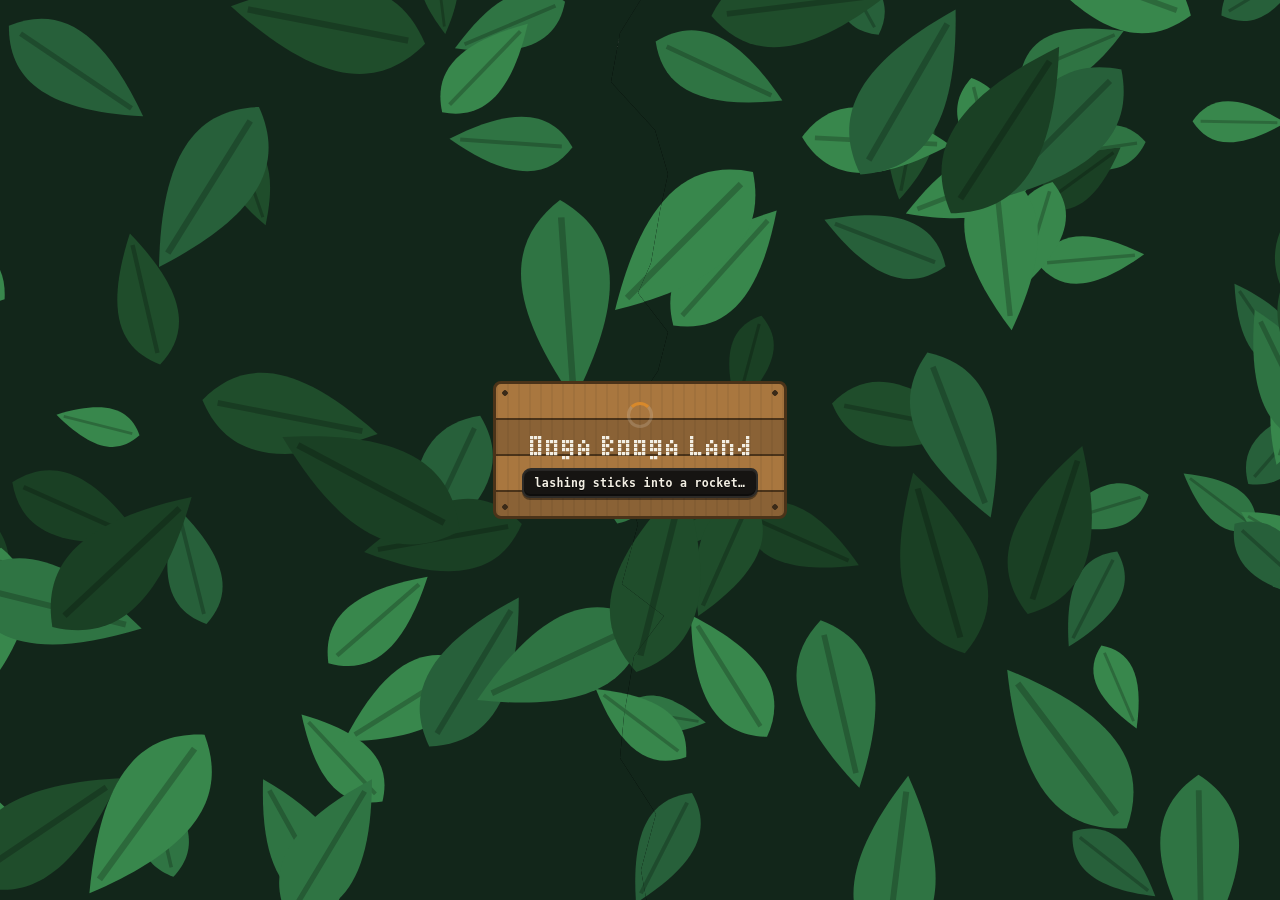
==== commit 9edb044f: "Merge upstream rock into DSB fork (integration review) Merge OogaBoogaX/oogaboogaland rock @ 8ea3714" ====
--- a/src/index.html
+++ b/src/index.html
@@ -5,7 +5,7 @@
   <meta charset="utf-8">
   <meta name="viewport" content="width=device-width, initial-scale=1, viewport-fit=cover">
   <meta http-equiv="Content-Security-Policy"
-    content="default-src 'none'; script-src 'self'; style-src 'self'; img-src 'self' data:; media-src 'self' https://stream.noderunnersradio.com; connect-src 'self' https: wss:; worker-src 'self'; manifest-src 'self'; base-uri 'none'; form-action 'none'">
+    content="default-src 'none'; script-src 'self'; style-src 'self'; img-src 'self' data:; media-src 'self' https://stream.noderunnersradio.com https://s2.radio.co; connect-src 'self' https: wss:; worker-src 'self'; manifest-src 'self'; base-uri 'none'; form-action 'none'">
   <meta name="referrer" content="no-referrer">
   <meta name="color-scheme" content="dark">
   <meta name="theme-color" content="#0a0a0b">
@@ -17,6 +17,7 @@
   <title>Ooga Booga Land · a virtual world for open-source contributors</title>
   <link rel="icon" type="image/png" sizes="32x32" href="[data-uri]">
   <link rel="icon" type="image/png" sizes="64x64" href="[data-uri]">
+  <link rel="stylesheet" href="native.css">
   <link rel="stylesheet" href="style.css">
 </head>
 
@@ -160,15 +161,16 @@
     <header class="topbar">
       <div class="brand">
         <h1><a class="home-link" href="./" title="Back to the island"><span data-sign>Ooga Booga Land</span></a></h1>
-        <p data-scene="hub" id="subtitle">an island of caves</p>
-        <p data-scene="dsb" hidden>DSB LAND</p>
-        <p data-scene="poker" hidden>EMBER DEN</p>
-        <p data-scene="lab" hidden>EntropyLab cave</p>
-        <p data-scene="factory" hidden>Lightning Factory</p>
-        <p data-scene="hangar" hidden>Lightning Jet Hangar</p>
-        <p data-scene="bifrost" hidden>₿IFRÖST</p>
+        <p data-scene="hub" id="subtitle" data-zone-line>The Island of Caves</p>
+        <p data-scene="dsb" data-zone-line hidden>DSB LAND</p>
+        <p data-scene="poker" data-zone-line hidden>EMBER DEN</p>
+        <p data-scene="lab" data-zone-line hidden>EntropyLab cave</p>
+        <p data-scene="studio" hidden>Studio</p>
+        <p data-scene="factory" data-zone-line hidden>Lightning Factory</p>
+        <p data-scene="hangar" data-zone-line hidden>Lightning Jet Hangar</p>
+        <p data-scene="bifrost" data-zone-line hidden>₿IFRÖST</p>
         <p data-scene="timechain" id="sphere-subtitle" hidden>Timechain Sphere</p>
-        <p data-scene="arcade" hidden><abbr class="arcade-banner-name" title="Ooga Arcade"><span>Ooga Arcade</span></abbr></p>
+        <p data-scene="arcade" data-zone-line hidden><abbr class="arcade-banner-name" title="Ooga Arcade"><span>Ooga Arcade</span></abbr></p>
         <p data-scene="skee" hidden><abbr class="arcade-banner-name" title="Ooga Arcade"><span>Ooga Arcade</span></abbr> · Thro-ball</p>
         <p data-scene="hoops" hidden><abbr class="arcade-banner-name" title="Ooga Arcade"><span>Ooga Arcade</span></abbr> · Hoop Shot</p>
         <p data-scene="shy" hidden><abbr class="arcade-banner-name" title="Ooga Arcade"><span>Ooga Arcade</span></abbr> · Coconut Toss</p>
@@ -186,6 +188,7 @@
         <p data-scene="breaker" hidden><abbr class="arcade-banner-name" title="Ooga Arcade"><span>Ooga Arcade</span></abbr> · Rock Breaker</p>
         <p data-scene="dash" hidden><abbr class="arcade-banner-name" title="Ooga Arcade"><span>Ooga Arcade</span></abbr> · Dino Dash</p>
         <p data-scene="stacker" hidden><abbr class="arcade-banner-name" title="Ooga Arcade"><span>Ooga Arcade</span></abbr> · Stone Stacker</p>
+        <p data-scene="raid" hidden><abbr class="arcade-banner-name" title="Ooga Arcade"><span>Ooga Arcade</span></abbr> · Ooga Raid</p>
       </div>
       <time class="world-clock" id="world-clock"></time>
       <div class="world-block" id="world-block" aria-live="polite" aria-label="Bitcoin block height unavailable">
@@ -314,27 +317,57 @@
         </svg>
       </button>
       <button type="button" class="mode-hud environment-sound" id="environment-sound"
-        aria-label="Mute environment sounds" title="Mute environment sounds · M" aria-pressed="false">
+        aria-label="Sound levels" title="Sound levels · M mutes game sounds" data-muted="false"
+        aria-haspopup="dialog" aria-controls="sound-mixer" aria-expanded="false">
         <svg viewBox="0 0 24 24" aria-hidden="true">
           <path fill="currentColor" d="M3 9h4l5-4v14l-5-4H3z"/>
           <path class="sound-waves" d="M15 8a6 6 0 0 1 0 8m3-11a10 10 0 0 1 0 14"/>
           <path class="sound-muted" d="m16 9 6 6m0-6-6 6"/>
         </svg>
       </button>
+      <!-- Sign in with GitHub, and out again, left of the controls button wherever the page has a backend (hud.js
+           showAccount, which sets its action): the same two actions as the Contributing Oogas panel's account row. -->
+      <button type="button" class="mode-hud account-top" id="account-top" data-action="account-login" data-signed="false" hidden>
+        <svg viewBox="0 0 24 24" aria-hidden="true" fill="none" stroke="currentColor" stroke-width="2.6" stroke-linecap="round" stroke-linejoin="round">
+          <path class="account-in" d="M14 4h4a2 2 0 0 1 2 2v12a2 2 0 0 1-2 2h-4M3 12h11m-4-4 4 4-4 4"/>
+          <path class="account-out" d="M10 4H6a2 2 0 0 0-2 2v12a2 2 0 0 0 2 2h4M9 12h12m-4-4 4 4-4 4"/>
+        </svg>
+      </button>
       <nav class="presets" aria-label="Timechain Sphere room" data-scene="timechain" hidden>
-        <span class="sphere-mode" id="sphere-mode" role="status"></span>
+        <button type="button" data-action="lecture-programme" id="lecture-programme" hidden>Lectures</button>
+        <button type="button" data-action="lecture-start" id="lecture-start" hidden>Start lecture 1</button>
+        <button type="button" data-action="lecture-back" id="lecture-back" aria-label="Back a section" title="Back a section" hidden>&#x23EE;</button>
+        <button type="button" data-action="lecture-toggle" id="lecture-toggle" hidden>Pause</button>
+        <button type="button" data-action="lecture-next" id="lecture-next" aria-label="On a section" title="On a section" hidden>&#x23ED;</button>
+        <button type="button" data-action="lecture-speed" id="lecture-speed" aria-label="Playback speed: 1×. Change speed" title="Playback speed · 1×, 1.25×, 1.5×, 2×" hidden>1×</button>
+        <button type="button" data-action="lecture-stop" id="lecture-stop" hidden>Stop</button>
         <button type="button" class="leave" data-action="leave">Leave<span> room</span></button>
       </nav>
       <nav class="presets" aria-label="₿IFRÖST" data-scene="bifrost" hidden>
+        <button type="button" data-action="cave-directory" id="cave-directory-button">Caves and lands</button>
         <button type="button" data-preset="core">Core</button>
         <button type="button" data-preset="dsb">DSB</button>
         <button type="button" data-preset="poker">Poker</button>
         <button type="button" data-preset="sky">Sky</button>
+        <button type="button" data-action="bifrost-mute">Sound</button>
         <button type="button" class="leave" data-action="leave">Leave<span> chamber</span></button>
       </nav>
       <nav class="presets" aria-label="Drop" data-scene="drop" hidden>
         <button type="button" data-action="drop-board" id="drop-board-btn">Board</button>
         <button type="button" data-action="mute" id="drop-mute" aria-label="Mute sound" aria-pressed="false">Sound</button>
+        <button type="button" class="leave" data-action="leave">Back<span> to the island</span></button>
+      </nav>
+      <nav class="presets" aria-label="Block Frenzy" data-scene="block" hidden>
+        <button type="button" data-action="block-board" id="block-board-btn">Main menu</button>
+        <button type="button" data-action="block-help" id="block-help-btn">Help</button>
+        <button type="button" data-action="block-view" id="block-view-btn" aria-pressed="false">View</button>
+        <button type="button" data-action="block-sound" id="block-sound-btn" aria-pressed="true">Sound</button>
+        <button type="button" data-action="block-drop" id="block-drop" disabled>Drop<span> block</span></button>
+        <button type="button" class="leave" data-action="leave">Back<span> to the island</span></button>
+      </nav>
+      <nav class="presets" aria-label="Ooga Raid" data-scene="raid" hidden>
+        <button type="button" data-action="raid-pause" id="raid-pause-btn" aria-pressed="false" hidden>Pause</button>
+        <button type="button" data-action="mute" id="raid-mute" aria-label="Mute sound" aria-pressed="false">Sound</button>
         <button type="button" class="leave" data-action="leave">Back<span> to the island</span></button>
       </nav>
       <nav class="presets" aria-label="Mine" data-scene="mine" hidden>
@@ -348,60 +381,76 @@
         <button type="button" data-action="mute" id="orbit-mute" aria-label="Mute sound" aria-pressed="false">Sound</button>
         <button type="button" class="leave" data-action="leave">Back<span> to the island</span></button>
       </nav>
+      <!-- The character studio's quick pick (scene-studio.js): every Ooga by name, beside the controls button. -->
+      <select class="studio-pick" id="studio-pick" data-scene="studio" aria-label="Show another Ooga" title="Show another Ooga" hidden></select>
     </header>
+
+    <!-- The character studio's buttons (scene-studio.js), down the left side under the banner. -->
+    <nav class="presets studio-side" aria-label="Character Studio" data-scene="studio" hidden>
+      <button type="button" data-action="studio-stand">Stand</button>
+      <button type="button" data-action="studio-chair">Chair</button>
+      <button type="button" data-action="studio-bed">Bed</button>
+      <button type="button" data-action="studio-hammock">Hammock</button>
+      <button type="button" data-action="studio-fire">Fire</button>
+      <button type="button" data-action="studio-physics" title="Loose crates, dice and barrels to knock about">Physics</button>
+      <button type="button" data-action="studio-pond" title="A pond to splash in: waves, floating props">Pond</button>
+      <button type="button" data-action="studio-props" title="Every loose prop back where it stood">Reset props</button>
+      <button type="button" data-action="studio-eyes" aria-pressed="false" title="Through the Ooga's own eyes">1st person</button>
+      <button type="button" data-action="studio-third" aria-pressed="false" title="From behind and a little above; in combat, over its shoulder">3rd person</button>
+      <button type="button" data-action="studio-combat">Carry</button>
+      <button type="button" data-action="studio-free" aria-pressed="false" title="A camera of your own, flown anywhere round the Ooga">Free cam</button>
+      <button type="button" data-action="studio-night">Day</button>
+      <button type="button" data-action="studio-build" aria-pressed="false" title="A new Ooga's female build (reloads)">Female</button>
+      <button type="button" data-action="studio-speak" title="Say its voice lines in turn">Speak</button>
+    </nav>
+    <!-- The studio's This Ooga panel (scene-studio.js), down the right side: what the character's file gives its Ooga,
+         and how much of the intake's 32,768 bytes it takes. It stands against the right edge, its left edge a grip
+         that drags it wider or narrower, and it folds to a tab on the edge. -->
+    <section class="studio-features fold-panel fold-right" id="studio-features" aria-label="This Ooga" data-scene="studio" hidden>
+      <button type="button" class="studio-resize" id="studio-resize" aria-label="Resize this panel: drag it, or press to widen it" title="Drag to resize"></button>
+      <div class="panel-head">
+        <h3>This Ooga</h3>
+        <button type="button" class="panel-fold" data-fold="studio-features" aria-label="Fold this panel away">&rsaquo;</button>
+      </div>
+      <div class="studio-scroll" id="studio-scroll">
+        <p class="studio-who" id="studio-who"></p>
+        <h3 class="section-head">File</h3>
+        <div class="studio-file">
+          <div class="studio-bar" id="studio-size-bar"><span id="studio-size-fill"></span></div>
+          <p class="studio-size" id="studio-size"></p>
+          <p class="studio-note" id="studio-size-note"></p>
+          <ul class="studio-list" id="studio-size-parts"></ul>
+        </div>
+        <div id="studio-groups"></div>
+      </div>
+    </section>
+    <button type="button" class="panel-edge panel-edge-right studio-features-edge" data-fold="studio-features" data-scene="studio" hidden>This Ooga</button>
 
     <aside class="sheet" id="sheet" data-open="false" data-dock="side" data-paired="false">
       <nav class="sheet-panels" role="tablist" aria-label="Island panels">
         <button type="button" class="sheet-toggle sheet-toggle-bananas" id="sheet-bananas" role="tab"
           data-tab="bananas" aria-selected="false" aria-controls="bananas-panel" aria-label="Bananas and top donors">
-          <span class="sheet-tab-face">
-          <svg class="banana-icon" viewBox="0 0 9 9" shape-rendering="crispEdges" aria-hidden="true">
-            <path fill="#211b14" d="M0 0h1v5H0zM2 0h1v2H2zM3 2h1v2H3zM4 4h1v1H4zM1 5h1v2H1zM5 5h1v1H5zM6 6h1v1H6zM2 7h2v1H2zM7 7h1v1H7zM4 8h4v1H4z" />
-            <path fill="#ffd84a" d="M1 2h2v2H1zM1 4h3v1H1zM2 5h3v1H2zM2 6h4v1H2zM4 7h3v1H4z" />
-            <path fill="#789a3b" d="M1 0h1v2H1z" />
-          </svg>
+          <span class="sheet-tab-face" data-native-icon="bananas">
           </span>
         </button>
         <button type="button" class="sheet-toggle" id="sheet-toggle" role="tab" data-tab="roster"
           aria-selected="true" aria-controls="roster-panel" aria-label="Contributing Oogas">
-          <span class="sheet-tab-face">
-          <svg class="caveman-icon" viewBox="0 0 7 9" shape-rendering="crispEdges" aria-hidden="true">
-            <path fill="#2b1b10" d="M1 0h5v1H1zM0 1h7v2H0zM0 3h1v2H0zM6 3h1v2H6z" />
-            <path fill="#c98a5b" d="M1 3h5v3H1zM2 6h3v1H2z" />
-            <path fill="#141414" d="M2 3h1v1H2zM4 3h1v1H4z" />
-            <path fill="#4a2c14" d="M1 6h1v1H1zM5 6h1v1H5zM1 7h5v1H1zM2 8h3v1H2z" />
-            <path fill="#f2efe4" d="M1 8h1v1H1zM5 8h1v1H5z" />
-          </svg>
+          <span class="sheet-tab-face" data-native-icon="roster">
           </span>
         </button>
         <button type="button" class="sheet-toggle sheet-toggle-players" role="tab" data-tab="players"
           aria-selected="false" id="players-tab" aria-controls="players-panel" aria-label="Online Oogas" hidden>
-          <span class="sheet-tab-face">
-          <svg viewBox="0 0 9 9" aria-hidden="true">
-            <circle cx="4.5" cy="4.5" r="3.5" fill="#2b1b10" />
-            <circle cx="4.5" cy="4.5" r="2.5" fill="#22c55e" />
-          </svg><span class="tab-count" hidden></span>
-          </span>
-        </button>
-        <button type="button" class="sheet-toggle sheet-toggle-loot" role="tab" data-tab="loot"
-          aria-selected="false" id="loot-tab" aria-controls="loot-panel" aria-label="Swag locker" hidden>
-          <span class="sheet-tab-face">
-          <svg viewBox="0 0 9 9" shape-rendering="crispEdges" aria-hidden="true">
-            <path fill="#2b1b10" d="M0 2h9v7H0zM1 0h7v2H1z" />
-            <path fill="#d6a45f" d="M1 3h7v5H1zM2 1h5v1H2z" />
-            <path fill="#5c4425" d="M1 4h7v1H1zM4 3h1v5H4z" />
-            <path fill="#f3efe4" d="M4 4h1v2H4z" />
-          </svg><span class="tab-count" id="loot-count" hidden></span>
+          <span class="sheet-tab-face" data-native-icon="players"><span class="tab-count" hidden></span>
           </span>
         </button>
         <button type="button" class="sheet-toggle sheet-toggle-chat" role="tab" data-tab="chat"
-          aria-selected="false" id="chat-tab" aria-controls="chat-panel" aria-label="Ooga Chat" hidden>
-          <span class="sheet-tab-face">
-          <svg viewBox="0 0 9 9" shape-rendering="crispEdges" aria-hidden="true">
-            <path fill="#2b1b10" d="M0 0h9v7H5v1H4v1H1V7H0z" />
-            <path fill="#f3efe4" d="M1 1h7v5H4v1H3v1H2V6H1z" />
-            <path fill="#5c4425" d="M2 3h1v1H2zM4 3h1v1H4zM6 3h1v1H6z" />
-          </svg><span class="tab-count" hidden></span>
+          aria-selected="false" id="chat-tab" aria-controls="chat-panel" aria-label="The Commons" hidden>
+          <span class="sheet-tab-face" data-native-icon="chat"><span class="tab-count" hidden></span>
+          </span>
+        </button>
+        <button type="button" class="sheet-toggle sheet-toggle-cloud" role="tab" data-tab="cloud"
+          aria-selected="false" id="cloud-tab" aria-controls="cloud-panel" aria-label="Ooga Chat" hidden>
+          <span class="sheet-tab-face" data-native-icon="cloud">
           </span>
         </button>
       </nav>
@@ -409,25 +458,23 @@
       <div class="sheet-body">
       <div class="sheet-content">
       <section class="panel" data-panel="roster" id="roster-panel" role="tabpanel" aria-labelledby="sheet-toggle">
-        <header class="panel-title">
-          <h2><span data-sign>Contributing Oogas</span></h2>
-          <span class="panel-chip" id="roster-count" data-tone="idle"></span>
-        </header>
-        <ul id="roster" class="roster slab" aria-label="Contributing Oogas"></ul>
-        <p class="help roster-hint" data-scene="hub"><span id="world-loot-hint" hidden>Something is hidden out there.</span></p>
-        <div class="account" id="account" hidden>
-          <button type="button" class="panel-primary" data-action="account-login" id="account-login" aria-label="Contributor sign-in with GitHub" title="Contributors can sign in with GitHub to control their own Ooga and gorilla."><span data-sign>Contributor sign-in</span></button>
-          <span class="account-who">
-            <span class="account-name" id="account-name" hidden></span>
-            <span class="account-room" id="account-room" hidden></span>
-          </span>
-          <span class="account-actions">
-            <button type="button" class="foot-button foot-primary" data-action="account-rejoin" id="account-rejoin" hidden>Play here</button>
-            <button type="button" class="foot-button" data-action="account-voice" id="account-voice" aria-pressed="false" hidden>Join voice</button>
-            <button type="button" class="foot-button" data-action="account-voice-leave" id="account-voice-leave" hidden>Leave voice</button>
-            <button type="button" class="foot-button foot-thump" data-action="account-thump" id="account-thump" hidden title="Thump your mallet in support instead of unmuting" aria-label="Thump: support in voice without unmuting">Thump</button>
-            <button type="button" class="link" data-action="account-logout" id="account-logout" hidden>Sign out</button>
-          </span>
+        <!-- The title, Sorted by and the list (#roster) are built here by roster-panel.js, shared with Ooga Chat. -->
+        <div class="panel-foot">
+          <div class="reactions" id="roster-reactions" hidden></div>
+          <div class="account" id="account" hidden>
+            <button type="button" class="panel-primary" data-action="account-login" id="account-login" aria-label="Contributor sign-in with GitHub" title="Contributors can sign in with GitHub to control their own Ooga and gorilla."><span data-sign>Contributor sign-in</span></button>
+            <span class="account-who">
+              <span class="account-name" id="account-name" hidden></span>
+              <span class="account-room" id="account-room" hidden></span>
+            </span>
+            <span class="account-actions">
+              <button type="button" class="foot-button foot-primary" data-action="account-rejoin" id="account-rejoin" hidden>Play here</button>
+              <button type="button" class="foot-button account-mute" data-action="account-mute" id="account-mute" aria-pressed="false" data-mic="" disabled hidden>Unmute</button>
+              <button type="button" class="foot-button account-voice" data-action="account-voice" id="account-voice" hidden>Join voice</button>
+              <button type="button" class="foot-button account-leave" data-action="account-voice-leave" id="account-voice-leave" hidden>Leave voice</button>
+              <button type="button" class="link" data-action="account-logout" id="account-logout" hidden>Sign out</button>
+            </span>
+          </div>
         </div>
       </section>
       <section class="panel" data-panel="players" id="players-panel" role="tabpanel" aria-labelledby="players-tab" hidden>
@@ -442,86 +489,80 @@
               <label class="players-hearing-label" for="players-hearing-range">Hearing range</label>
               <input type="range" id="players-hearing-range" min="1" max="61" step="1" value="61" aria-describedby="players-hearing-help" aria-valuetext="No limit">
               <output class="players-hearing-value" id="players-hearing-value" for="players-hearing-range">No limit</output>
-              <span class="players-hearing-help" id="players-hearing-help">Voices at or beyond this range are muted for you</span>
+              <span class="players-hearing-help" id="players-hearing-help">Voices at or beyond this range are automatically muted</span>
+            </div>
+            <div id="players-diagnostics" hidden>
+              <div class="diagnostics-label">
+                <label class="players-speak"><input type="checkbox" id="players-diagnostics-input" aria-describedby="players-diagnostics-help"> Report dropout diagnostics</label>
+                <button type="button" id="players-diagnostics-info" aria-label="About dropout diagnostics" aria-expanded="false" aria-controls="players-diagnostics-help" aria-describedby="players-diagnostics-help">?</button>
+              </div>
+              <p class="help" id="players-diagnostics-help" role="tooltip" hidden>Optional: send notable connection dropouts to our Cloudflare service, linked to your signed-in account, for later analysis. No voice, chat, names or positions. Kept for up to 8 days; account deletion removes reports. Your choice is remembered for this account in this browser. Turning this off stops new reports.</p>
+              <p class="help" id="players-diagnostics-status">Off</p>
             </div>
             <label class="players-speak" id="players-speak" hidden><input type="checkbox" id="players-speak-input"> Read joins aloud</label>
+            <label class="players-speak" id="players-keys" title="Keeps your microphone shut on key and mouse clicks between your words. Adds a short delay to your voice." hidden><input type="checkbox" id="players-keys-input"> Keyboard noise filter</label>
+            <label class="players-speak"><input type="checkbox" id="players-mute-duels" aria-describedby="players-mute-duels-help"> Automatically mute duelists</label>
+            <p class="help" id="players-mute-duels-help">Until their duel ends. Your own duel pair is exempt.<br>Manual mute and volume choices stay unchanged.</p>
           </div>
         </details>
         <div class="players slab" id="players-list"></div>
         <p class="help players-status" id="players-status" hidden></p>
-        <div data-account-copy="players"></div>
-      </section>
-      <section class="panel" data-panel="bananas" id="bananas-panel" role="tabpanel" aria-labelledby="sheet-bananas" hidden>
-        <header class="panel-title">
-          <h2><span data-sign>Bananas donated</span></h2>
-          <span class="panel-chip" id="banana-source" data-tone="idle">Demo</span>
-        </header>
-        <div class="slab banana-slab">
-          <section class="banana-total" aria-label="Current banana value of all sats donated">
-            <div class="banana-hero">
-              <svg class="banana-hero-icon" viewBox="0 0 9 9" shape-rendering="crispEdges" aria-hidden="true">
-                <g id="banana-panel-glyph">
-                  <path fill="#211b14" d="M0 0h1v5H0zM2 0h1v2H2zM3 2h1v2H3zM4 4h1v1H4zM1 5h1v2H1zM5 5h1v1H5zM6 6h1v1H6zM2 7h2v1H2zM7 7h1v1H7zM4 8h4v1H4z" />
-                  <path fill="#ffd84a" d="M1 2h2v2H1zM1 4h3v1H1zM2 5h3v1H2zM2 6h4v1H2zM4 7h3v1H4z" />
-                  <path fill="#789a3b" d="M1 0h1v2H1z" />
-                </g>
-              </svg>
-              <strong id="banana-total" title="All donated sats valued at the current BTCUSD price; 1 banana = $1">—</strong>
-              <span class="banana-hero-label">bananas · current value</span>
-            </div>
-            <dl class="banana-totals">
-              <div><dt>Donations</dt><dd id="stat-donations">0</dd></div>
-              <div><dt>Sats donated</dt><dd id="stat-sats">0</dd></div>
-            </dl>
-            <dl class="banana-rates" aria-label="Current Bitcoin and banana exchange rates">
-              <dt class="banana-rate-label" id="banana-rate-label" data-tone="wait">BTCUSD</dt>
-              <dd id="banana-btc-price">—</dd>
-              <dt class="banana-rate-label">1 banana = $1</dt>
-              <dd class="banana-exchange">
-                <svg class="banana-exchange-icon" viewBox="0 0 9 9" shape-rendering="crispEdges" role="img" aria-label="Banana"><use href="#banana-panel-glyph" /></svg>
-                <span>1</span><span id="banana-exchange">— sats</span>
-              </dd>
-            </dl>
-          </section>
-          <section class="banana-board" aria-labelledby="banana-board-title">
-            <div class="banana-board-head">
-              <h3 class="slab-head" id="banana-board-title"><span data-sign>Top donors</span></h3>
-              <div class="banana-units" role="group" aria-label="Rank donors by">
-                <button type="button" data-donor-unit="bananas" aria-pressed="true">Bananas</button>
-                <button type="button" data-donor-unit="sats" aria-pressed="false">Sats</button>
-              </div>
-            </div>
-            <div class="banana-board-labels" aria-hidden="true"><span>#</span><span>Donor</span><span id="banana-board-unit">Bananas</span></div>
-            <ol class="banana-leaders" id="banana-leaders" aria-label="Top donors by bananas"></ol>
-            <p class="banana-empty" id="banana-empty">No donations yet. Feed the first Ooga!</p>
-          </section>
-          <section class="banana-recent" aria-labelledby="banana-recent-title">
-            <h3 class="slab-head" id="banana-recent-title"><span data-sign>Most recent donations</span></h3>
-            <label class="banana-recent-filter"><input type="checkbox" id="banana-recent-bar"> <span id="banana-recent-bar-label">1,000 sats and up only</span></label>
-            <ol class="banana-recent-list" id="banana-recent-list" aria-label="Most recent donations"></ol>
-            <p class="banana-empty" id="banana-recent-empty">New donations will appear here.</p>
-          </section>
-          <p class="banana-board-note" id="banana-board-note">Demo donations saved in this browser.</p>
-        </div>
-        <button type="button" class="panel-primary feed-open" data-action="feed"><span data-sign>Feed the Oogas</span></button>
-      </section>
-      <section class="panel" data-panel="loot" id="loot-panel" role="tabpanel" aria-labelledby="loot-tab" hidden>
-        <header class="panel-title">
-          <h2><span data-sign>Swag locker</span></h2>
-          <button type="button" class="link" data-action="clear-loot">Clear</button>
-        </header>
-        <p class="help empty" id="inventory-empty">Open a loot crate to earn swag, then assign it to a caveman.</p>
-        <ul id="inventory" class="loot"></ul>
-      </section>
+        <div class="panel-foot">
+          <div class="reactions" id="players-reactions" hidden></div>
+          <div data-account-copy="players"></div>
+        </div>
+      </section>
+      <section class="panel" data-panel="bananas" id="bananas-panel" role="tabpanel" aria-labelledby="sheet-bananas" hidden></section>
       <section class="panel" data-panel="chat" id="chat-panel" role="tabpanel" aria-labelledby="chat-tab" hidden>
         <header class="panel-title">
-          <h2><span data-sign>Ooga Chat</span></h2>
+          <h2><span data-sign>The Commons</span></h2>
           <details class="chat-about">
-            <summary aria-label="About Ooga Chat" title="About Ooga Chat">?</summary>
+            <summary aria-label="About The Commons" title="About The Commons">?</summary>
             <p class="chat-retention">Shared while the room is awake. Your page keeps up to 100 lines until reload or sign-out. No chat database.</p>
           </details>
           <span class="panel-chip" id="chat-room" data-tone="idle">Offline</span>
         </header>
+        <div class="pm-switch" id="pm-switch" role="group" aria-label="Which conversation" hidden>
+          <button type="button" class="pm-switch-button" data-pm-view="island" aria-pressed="true">Island</button>
+          <button type="button" class="pm-switch-button" data-pm-view="private" aria-pressed="false"><svg class="pm-lock" viewBox="0 0 7 9" shape-rendering="crispEdges" aria-hidden="true"><path class="pm-shackle" fill="currentColor" d="M2 0h3v1H2zM1 1h1v1H1zM5 1h1v3H5z" /><path fill="currentColor" d="M0 4h7v5H0z" /><path fill="#2b1b10" d="M3 5h1v2H3z" /></svg><span id="pm-switch-name">Private</span><span class="tab-count pm-count" id="pm-count" hidden></span></button>
+        </div>
+        <section class="pm" id="pm" aria-labelledby="pm-title">
+          <div class="pm-head">
+            <p class="pm-title"><svg class="pm-lock" viewBox="0 0 7 9" shape-rendering="crispEdges" aria-hidden="true"><path class="pm-shackle" fill="currentColor" d="M2 0h3v1H2zM1 1h1v1H1zM5 1h1v3H5z" /><path fill="currentColor" d="M0 4h7v5H0z" /><path fill="#2b1b10" d="M3 5h1v2H3z" /></svg><span id="pm-title">Private</span></p>
+            <button type="button" class="pm-button pm-quiet pm-end" id="pm-end" hidden>End</button>
+          </div>
+          <p class="help pm-note" id="pm-note" role="status" aria-live="polite"></p>
+          <div class="pm-actions" id="pm-answer" hidden>
+            <button type="button" class="pm-button" id="pm-accept">Accept</button>
+            <button type="button" class="pm-button" id="pm-decline">Decline</button>
+            <button type="button" class="pm-button pm-quiet" id="pm-block">Block</button>
+          </div>
+          <div class="pm-actions" id="pm-pad" hidden>
+            <label class="pm-button pm-file">Load pad file<input type="file" id="pm-file" accept=".oogapad,application/octet-stream"></label>
+            <span class="pm-make">
+              <select id="pm-size" aria-label="Pad size">
+                <option value="262144">256 KB</option>
+                <option value="1048576" selected>1 MB</option>
+                <option value="16777216">16 MB</option>
+              </select>
+              <button type="button" class="pm-button" id="pm-make">Make a pad</button>
+            </span>
+          </div>
+          <div class="pm-actions" id="pm-confirm" hidden>
+            <button type="button" class="pm-button" id="pm-fresh">It's new: use it</button>
+            <button type="button" class="pm-button pm-quiet" id="pm-other">Choose another file</button>
+          </div>
+          <p class="pm-print" id="pm-print-line" title="A digest of the whole pad file: the same digits on both sides mean the same file. Compare them outside Ooga." hidden>Check with <span id="pm-print-peer"></span>: <code id="pm-print"></code></p>
+          <ol class="chat-log slab pm-log" id="pm-log" role="log" aria-live="polite" aria-label="Private conversation" tabindex="0"></ol>
+          <p class="help pm-budget" id="pm-budget"></p>
+          <form class="chat-form pm-form" id="pm-form" autocomplete="off">
+            <span class="chat-field">
+              <input type="text" id="pm-input" aria-label="Say something privately" aria-describedby="pm-left pm-budget" maxlength="320" enterkeyhint="send" spellcheck="false" autocorrect="off" autocapitalize="sentences" disabled>
+              <span class="chat-left" id="pm-left" title="Characters left">160</span>
+            </span>
+            <button type="submit" class="chat-send" id="pm-send" disabled>Send</button>
+          </form>
+        </section>
         <div class="chat-identity" id="chat-identity" hidden>
           <form class="chat-display-form" id="chat-display-form" autocomplete="off">
             <label for="chat-display">Name</label>
@@ -540,7 +581,29 @@
           </span>
           <button type="submit" class="chat-send" id="chat-send" disabled>Send</button>
         </form>
-        <div data-account-copy="chat"></div>
+        <div class="panel-foot">
+          <div class="reactions" id="chat-reactions" hidden></div>
+          <div data-account-copy="chat"></div>
+        </div>
+      </section>
+      <section class="panel" data-panel="cloud" id="cloud-panel" role="tabpanel" aria-labelledby="cloud-tab" hidden>
+        <header class="panel-title">
+          <h2><span data-sign>Ooga Chat</span></h2>
+          <span class="panel-chip" id="cloud-zone">Main Island</span>
+        </header>
+        <p class="help cloud-status" id="cloud-status" role="status" aria-live="polite" hidden><span id="cloud-status-text"></span> <button type="button" class="link" id="cloud-retry" hidden>Retry</button></p>
+        <ul class="cloud-roster slab" id="cloud-roster" aria-label="Speakers and listeners"></ul>
+        <div class="panel-foot">
+          <div class="reactions" id="cloud-reactions" hidden></div>
+          <div class="cloud-foot" id="cloud-foot">
+            <span class="cloud-foot-name" id="cloud-foot-name"></span>
+            <span class="cloud-foot-actions">
+              <button type="button" class="foot-button cloud-mute" id="cloud-mute" aria-pressed="false" data-mic="" disabled>Unmute</button>
+              <button type="button" class="foot-button cloud-voice" id="cloud-voice" disabled>Join Voice</button>
+              <button type="button" class="link" id="cloud-logout">Sign out</button>
+            </span>
+          </div>
+        </div>
       </section>
       </div>
       </div>
@@ -552,7 +615,7 @@
           <svg viewBox="0 0.25 16 16" aria-hidden="true" focusable="false"><path d="M3 11h10l-1.5-2V6a3.5 3.5 0 0 0-7 0v3L3 11Zm3.5 2a1.6 1.6 0 0 0 3 0" fill="none" stroke="currentColor" stroke-linejoin="round"/></svg>
           <span class="tab-count" aria-hidden="true" hidden></span>
         </button>
-        <div class="sheet-unread" hidden></div>
+        <ul class="sheet-unread" hidden></ul>
       </div>
     </template>
 
@@ -577,8 +640,14 @@
 
     <div class="equipment-hud" id="equipment-hud">
       <div class="weapon-equipment-row">
+      <button type="button" class="leave-hud" id="leave-hud" data-action="leave" aria-label="Leave" title="Leave" hidden>
+        <svg class="leave-icon" viewBox="0 0 34 21" shape-rendering="crispEdges" aria-hidden="true">
+          <path fill="#e8891a" d="M17 3h1v1H17zM17 4h2v1H17zM13 5h7v1H13zM13 6h8v1H13zM13 7h7v1H13zM17 8h2v1H17zM17 9h1v1H17z" />
+          <path fill="#f2efe4" d="M8 12h4v1H8zM13 12h1v1H13zM16 12h1v1H16zM18 12h3v1H18zM22 12h5v1H22zM8 13h1v1H8zM13 13h1v1H13zM16 13h1v1H16zM19 13h1v1H19zM24 13h1v1H24zM8 14h3v1H8zM14 14h2v1H14zM19 14h1v1H19zM24 14h1v1H24zM8 15h1v1H8zM14 15h2v1H14zM19 15h1v1H19zM24 15h1v1H24zM8 16h1v1H8zM13 16h1v1H13zM16 16h1v1H16zM19 16h1v1H19zM24 16h1v1H24zM8 17h4v1H8zM13 17h1v1H13zM16 17h1v1H16zM18 17h3v1H18zM24 17h1v1H24z" />
+        </svg>
+      </button>
       <button type="button" class="mode-hud" id="destination-hud" data-action="mode-preset" data-selected="false"
-        aria-labelledby="detached-destination-name destination-hud-label" title="Map · cycle destinations" hidden>
+        aria-labelledby="detached-destination-name destination-hud-label" title="Map · choose a destination" aria-haspopup="dialog" aria-controls="destination-map" aria-expanded="false" hidden>
         <img class="freeroam-icon" id="freeroam-icon" alt="" aria-hidden="true">
         <svg class="dsb-island-icon" viewBox="0 0 64 48" aria-hidden="true">
           <path fill="#195c78" d="m3 30 9-8 30-6 18 12-5 11-23 7-24-6z"/>
@@ -605,12 +674,7 @@
           </g>
         </svg>
         <span class="detached-destination-name" id="detached-destination-name" aria-live="polite"></span>
-        <span id="destination-hud-label" hidden>Map. Cycle destinations</span>
-      </button>
-      <button type="button" class="mode-hud" id="own-ooga-hud" data-action="mode-retake" data-selected="true"
-        aria-label="Return to your last character" title="Return to your last character" hidden>
-        <canvas class="mode-face-icon" id="own-ooga-face-icon" width="48" height="48" aria-hidden="true"></canvas>
-        <span class="mode-health" id="own-ooga-health" role="progressbar" aria-label="Last character's health" aria-valuemin="0" aria-valuemax="25" aria-valuenow="25" hidden><span id="own-ooga-health-fill"></span></span>
+        <span id="destination-hud-label" hidden>Map. Choose a destination</span>
       </button>
       <button type="button" class="mode-hud" id="mode-hud" data-action="mode-toggle" data-selected="false" data-shooter="false"
         aria-label="Character controls" title="Character controls" hidden>
@@ -641,6 +705,16 @@
           </span>
         </span>
       </button>
+      <div class="dance-hud" id="dance-hud" role="group" aria-label="Dance level" data-level="1" hidden>
+        <button type="button" class="dance-step" data-action="dance-down" aria-label="Dance calmer" title="Dance calmer (-)">&minus;</button>
+        <span class="dance-read" aria-live="polite">
+          <svg class="dance-icon" viewBox="0 0 9 11" shape-rendering="crispEdges" aria-hidden="true">
+            <path fill="#ffcf5a" d="M3 0h2v2H3zM2 2h4v1H2zM6 1h1v1H6zM7 0h1v1H7zM1 3h1v1H1zM0 4h1v1H0zM3 3h3v3H3zM3 6h1v2H3zM5 6h1v1H5zM6 7h1v2H6zM2 8h1v2H2zM7 9h1v1H7zM1 10h2v1H1z"/>
+          </svg>
+          <span class="dance-num" id="dance-level">1</span>
+        </span>
+        <button type="button" class="dance-step" data-action="dance-up" aria-label="Dance harder" title="Dance harder (=)">+</button>
+      </div>
       <button type="button" class="gorilla-hud" id="gorilla-smash-hud" data-action="gorilla-smash"
         aria-label="Ground smash; hold for double damage" title="Ground smash · hold for double damage (1)" hidden>
         <span class="weapon-toggle">
@@ -689,7 +763,7 @@
                 <path fill="#789a3b" d="M1 0h1v2H1z" />
               </g>
             </defs>
-            <g transform="translate(16 16) scale(-1 1) rotate(-48) translate(-15.5 -12)">
+            <g class="weapon-art-ak" transform="translate(16 16) scale(-1 1) rotate(-48) translate(-15.5 -12)">
               <path fill="#a76f3b" d="M1 8h4V7h3v3H5v1H1zM18 6h6v4h-6zM10 11h3v5h-3z" />
               <path fill="#ca9657" d="M2 8h3v1H2zM5 7h3v1H5zM18 6h6v1h-6z" />
               <path fill="#81898b" d="M8 6h10v5H8z" />
@@ -698,6 +772,8 @@
               <path fill="#81898b" d="M24 8h7v2h-7zM29 7h1v1h-1z" />
               <path fill="#748080" d="M18 12h1v2h1v2h1v1h-1v-1h-1v-2h-1zM20 12h1v2h1v2h-1v-2h-1z" />
             </g>
+            <!-- HALLOWEEN: the ghost hunt gun (ghost-gear.js), shown by the weapon button data-skin. -->
+            <g class="weapon-art-ghost" transform="translate(16 16) scale(-1 1) rotate(-48) translate(-15.5 -12)"><path fill="#aeb4bb" d="M3 5h16v1H3zM2 6h1v1H2zM19 6h6v1H19zM29 6h2v1H29zM2 7h1v1H2zM25 7h4v1H25zM31 7h1v1H31zM2 8h1v1H2zM31 8h1v1H31zM2 9h1v1H2zM31 9h1v1H31zM2 10h1v1H2zM25 10h4v1H25zM31 10h1v1H31zM2 11h1v1H2zM19 11h1v1H19zM23 11h2v1H23zM29 11h2v1H29zM3 12h3v1H3zM10 12h10v1H10zM23 12h1v1H23zM5 13h1v1H5zM10 13h1v1H10zM19 13h1v1H19zM23 13h1v1H23zM5 14h1v1H5zM10 14h1v1H10zM19 14h1v1H19zM23 14h1v1H23zM4 15h1v1H4zM9 15h1v1H9zM20 15h3v1H20zM4 16h1v1H4zM9 16h1v1H9zM4 17h1v1H4zM9 17h1v1H9zM5 18h4v1H5z" /><path fill="#0b0c0e" d="M3 6h1v1H3zM11 6h2v1H11zM14 6h1v1H14zM16 6h1v1H16zM18 6h1v1H18zM3 7h10v1H3zM14 7h1v1H14zM16 7h1v1H16zM18 7h7v1H18zM29 7h2v1H29zM3 8h10v1H3zM14 8h1v1H14zM16 8h1v1H16zM18 8h13v1H18zM3 9h10v1H3zM14 9h1v1H14zM16 9h1v1H16zM18 9h13v1H18zM3 10h10v1H3zM14 10h1v1H14zM16 10h1v1H16zM18 10h7v1H18zM29 10h2v1H29zM3 11h10v1H3zM14 11h1v1H14zM16 11h1v1H16zM18 11h1v1H18zM20 11h3v1H20zM6 12h4v1H6zM20 12h3v1H20zM6 13h4v1H6zM20 13h3v1H20zM6 14h4v1H6zM20 14h3v1H20zM5 15h4v1H5zM5 16h4v1H5zM5 17h4v1H5z" /><path fill="#4b4f56" d="M4 6h7v1H4zM13 6h1v1H13zM15 6h1v1H15zM17 6h1v1H17zM13 7h1v1H13zM15 7h1v1H15zM17 7h1v1H17zM13 8h1v1H13zM15 8h1v1H15zM17 8h1v1H17zM13 9h1v1H13zM15 9h1v1H15zM17 9h1v1H17zM13 10h1v1H13zM15 10h1v1H15zM17 10h1v1H17zM13 11h1v1H13zM15 11h1v1H15zM17 11h1v1H17z" /><path fill="#050506" d="M1 9h1v1H1zM0 10h2v1H0zM1 11h1v1H1zM0 12h2v1H0zM0 13h2v1H0zM1 14h1v1H1zM0 15h2v1H0z" /><path fill="#3f4349" d="M0 11h1v1H0zM0 14h1v1H0z" /></g>
           </svg>
         </span>
         <span class="equipment-compact weapon-compact" id="weapon-ammo-compact" aria-hidden="true">0</span>
@@ -948,6 +1024,350 @@
         </div>
       </section>
     </div>
+    <div class="race" id="block" data-scene="block" hidden>
+      <section class="garage" id="block-board" aria-label="Block Frenzy sides">
+        <div class="garage-head">
+          <h2><span data-sign>Block Frenzy</span></h2>
+          <p class="help block-tip" id="block-tip"></p>
+          <section id="block-live" class="block-live" hidden aria-label="Multiplayer">
+            <h3 class="section-head" id="block-live-title">Multiplayer</h3>
+            <p class="help" id="block-live-status"></p>
+            <div class="block-live-sizes" id="block-live-sizes" hidden>
+              <button type="button" class="block-side block-target" data-action="block-live-size-2" data-live-size="2" aria-pressed="false">2v2</button>
+              <button type="button" class="block-side block-target" data-action="block-live-size-3" data-live-size="3" aria-pressed="false">3v3</button>
+              <button type="button" class="block-side block-target" data-action="block-live-size-4" data-live-size="4" aria-pressed="false">4v4</button>
+            </div>
+            <ul class="block-live-list" id="block-live-list"></ul>
+            <div class="block-live-buttons">
+              <button type="button" data-action="block-live-reg" id="block-live-reg">Join match</button>
+              <button type="button" data-action="block-live-ready" id="block-live-ready" hidden>Ready!</button>
+              <button type="button" data-action="block-live-alone" id="block-live-alone" hidden>Start with NPCs</button>
+              <button type="button" data-action="block-live-wait" id="block-live-wait" hidden>Wait for players</button>
+              <button type="button" data-action="block-live-watch" id="block-live-watch" hidden>Watch from the deck</button>
+            </div>
+          </section>
+          <p class="help" id="block-board-help">Pick a side. Steal the rivals' Bitcoin block (their colour), carry it to your own stand or throw it into your zone while your block is home. First to 3 captures wins.</p>
+        </div>
+        <div class="garage-columns">
+          <div class="garage-col">
+            <h3 class="section-head">Side</h3>
+            <div class="block-sides">
+              <button type="button" class="block-side" data-team="blue" aria-pressed="true">Blue fort</button>
+              <button type="button" class="block-side" data-team="red" aria-pressed="false">Red fort</button>
+            </div>
+            <h3 class="section-head">Captures to win</h3>
+            <div class="block-sides block-targets">
+              <button type="button" class="block-side block-target" data-target="1" aria-pressed="false">1</button>
+              <button type="button" class="block-side block-target" data-target="3" aria-pressed="true">3</button>
+              <button type="button" class="block-side block-target" data-target="5" aria-pressed="false">5</button>
+              <button type="button" class="block-side block-target" data-target="7" aria-pressed="false">7</button>
+            </div>
+            <h3 class="section-head">Scoring</h3>
+            <div class="block-sides block-targets">
+              <button type="button" class="block-side block-target" data-rule="home" aria-pressed="true" aria-label="Block must be home (classic)" title="Block must be home (classic)">Classic</button>
+              <button type="button" class="block-side block-target" data-rule="any" aria-pressed="false" aria-label="Block doesn't need to be home" title="Block doesn't need to be home">Any time</button>
+            </div>
+            <h3 class="section-head">Map</h3>
+            <div class="block-sides block-targets">
+              <button type="button" class="block-side block-target" data-map="town" aria-pressed="true">Ooga Town</button>
+              <button type="button" class="block-side block-target" data-map="jungle" aria-pressed="false">Gorilla Jungle</button>
+              <button type="button" class="block-side block-target" data-map="haunted" aria-pressed="false">Haunted Hollow</button>
+              <button type="button" class="block-side block-target" data-map="clank" aria-pressed="false">Clanktown</button>
+            </div>
+            <h3 class="section-head">Oogas a side</h3>
+            <div class="block-sides block-targets">
+              <button type="button" class="block-side block-target" data-size="2" aria-pressed="false">2</button>
+              <button type="button" class="block-side block-target" data-size="3" aria-pressed="true">3</button>
+              <button type="button" class="block-side block-target" data-size="4" aria-pressed="false">4</button>
+              <button type="button" class="block-side block-target" data-size="5" aria-pressed="false">5</button>
+            </div>
+            <h3 class="section-head">Detail</h3>
+            <div class="block-sides block-targets">
+              <button type="button" class="block-side block-target" data-detail="full" aria-pressed="true">Full</button>
+              <button type="button" class="block-side block-target" data-detail="low" aria-pressed="false">Low</button>
+            </div>
+            <h3 class="section-head">Bots</h3>
+            <div class="block-sides block-targets">
+              <button type="button" class="block-side block-target" data-skill="easy" aria-pressed="false">Easy</button>
+              <button type="button" class="block-side block-target" data-skill="normal" aria-pressed="true">Normal</button>
+              <button type="button" class="block-side block-target" data-skill="hard" aria-pressed="false">Hard</button>
+              <button type="button" class="block-side block-target" data-skill="expert" aria-pressed="false" title="Bots ride the catapult and ziplines, climb, jetpack over walls, stack and throw crates">Expert</button>
+            </div>
+            <div id="block-ooga-slot">
+              <h3 class="section-head">Your Ooga</h3>
+              <p class="block-ooga" id="block-ooga"></p>
+            </div>
+          </div>
+          <div class="garage-col">
+            <h3 class="section-head">Record</h3>
+            <ul class="garage-list drop-rows">
+              <li><span>Fastest win</span> <b id="block-best">none yet</b></li>
+              <li><span>Rounds</span> <b id="block-record">0 won of 0</b></li>
+            </ul>
+            <h3 class="section-head">Your record</h3>
+            <ul class="garage-list drop-rows" aria-label="Your record, kept in this browser">
+              <li><span>Blocks mined</span> <b id="block-rec-mined">0</b></li>
+              <li><span>Brought home</span> <b id="block-rec-home">0</b></li>
+              <li><span>Splats landed</span> <b id="block-rec-splats">0</b></li>
+              <li><span>Times splatted</span> <b id="block-rec-splatted">0</b></li>
+              <li><span>Rounds as MVP</span> <b id="block-rec-mvps">0</b></li>
+            </ul>
+          </div>
+        </div>
+        <div class="garage-foot">
+          <div class="block-help-wrap">
+            <p class="help" id="block-help">W A S D move · Q E turn · click fires · Space jumps · Tab throws · P pauses · Escape steps back</p>
+            <details class="block-controls"><summary>All controls</summary><div class="block-keys" id="block-controls-list"></div></details>
+          </div>
+          <button type="button" class="feed-open race-go" data-action="block-start"><span data-sign>Play!</span></button>
+        </div>
+      </section>
+      <div class="block-preview-name" id="block-preview-name" hidden><b></b><span>drag to turn</span></div>
+      <div class="block-weapon-card" id="block-weapon-card" hidden role="group" aria-label="Weapons">
+        <small>Weapons</small>
+        <b id="block-weapon-name"></b>
+        <p id="block-weapon-blurb"></p>
+        <div class="block-weapon-nav">
+          <button type="button" data-weapon-step="-1" aria-label="Previous weapon" title="Previous weapon">‹</button>
+          <span id="block-weapon-count" aria-hidden="true"></span>
+          <button type="button" data-weapon-step="1" aria-label="Next weapon" title="Next weapon">›</button>
+        </div>
+      </div>
+      <div class="race-strip" id="block-strip" hidden>
+        <div class="race-hud race-hud-left">
+          <div class="race-lap block-score" data-team="blue"><span>Blue</span><b id="block-score-blue">0</b></div>
+          <div class="race-lap block-score" data-team="red"><span>Red</span><b id="block-score-red">0</b></div>
+          <div class="race-lap block-sprint"><span>Sprint</span><div class="block-sprint-bar" aria-hidden="true"><i id="block-stamina"></i></div></div>
+          <div class="race-lap block-sprint block-jet"><span>Jet</span><div class="block-sprint-bar" aria-hidden="true"><i id="block-fuel"></i></div></div>
+          <div class="race-lap block-power" id="block-power" hidden><span>Power</span><b id="block-power-word"></b></div>
+        </div>
+        <div class="race-hud race-hud-right">
+          <div class="race-time" id="block-time">0:00</div>
+          <div class="race-lap block-state"><span>Your block</span><b id="block-own" data-state="home">home</b></div>
+          <div class="race-lap block-state"><span>Theirs</span><b id="block-theirs" data-state="home">home</b></div>
+        </div>
+        <div class="block-tally" id="block-tally" role="group" aria-label="Your round so far" title="Hold Z for everyone's counts"><span>Grabbed</span><b>0</b><span>Mined</span><b>0</b><span>Home</span><b>0</b><span>Splats</span><b>0</b><span>Splatted</span><b>0</b></div>
+        <section class="block-tally-board" id="block-tally-board" hidden aria-label="Everyone's counts this round">
+          <div class="block-side-panel" data-team="blue">
+            <h3><span>Blue</span><small title="Rival blocks picked up">Grabbed</small><small>Mined</small><small title="Your own block sent home">Home</small><small>Splats</small><small title="Times splatted">Splatted</small></h3>
+            <ol class="ghost-scores" id="block-tally-blue"></ol>
+          </div>
+          <div class="block-side-panel" data-team="red">
+            <h3><span>Red</span><small title="Rival blocks picked up">Grabbed</small><small>Mined</small><small title="Your own block sent home">Home</small><small>Splats</small><small title="Times splatted">Splatted</small></h3>
+            <ol class="ghost-scores" id="block-tally-red"></ol>
+          </div>
+        </section>
+      </div>
+      <section class="block-watch" id="block-watch" hidden aria-label="Watch deck" aria-live="polite">
+        <span id="block-watch-line"></span>
+        <button type="button" data-action="block-live-reg" id="block-watch-reg">Join next round</button>
+        <button type="button" data-action="block-board">Main menu</button>
+      </section>
+      <div class="block-viewer-board" id="block-viewer-board" hidden aria-live="off"><div class="block-board-side" data-side="blue"><span>Blue</span><b id="block-viewer-blue">0</b></div><div class="block-board-mid"><small id="block-viewer-goal"></small><small id="block-viewer-clock"></small></div><div class="block-board-side" data-side="red"><span>Red</span><b id="block-viewer-red">0</b></div><table class="block-board-stats" id="block-viewer-captures" hidden></table></div>
+      <div class="race-center" id="block-center" hidden>GO!</div>
+      <div class="block-struggle" id="block-struggle" hidden>
+        <span id="block-struggle-word">Mash SPACE!</span> <b id="block-struggle-left">6</b>
+        <div class="block-struggle-bar" id="block-struggle-meter" role="meter" aria-label="Struggle meter" aria-valuemin="0" aria-valuemax="60" aria-valuenow="0"><i id="block-struggle-fill"></i></div>
+      </div>
+ <section class="block-help" id="block-help-box" hidden aria-label="How to play">
+        <h3>How to play</h3>
+        <p>Steal the rivals' Bitcoin block and carry it to your stand, or throw it into your zone. Scoring is the round's pick on the board: block must be home (classic), where yours has to be on its stand to score, or block doesn't need to be home. Every block you mine wins a pair of Golden AKs, for you or a teammate. Only the two special weapons take each other: hook a rival holding the Golden AKs out to take them, or splat a rival holding the hook out with Golden AK fire to take it. Gorillas drag you to the edge: mash Space to fill the meter and break free. The rivals' zipline only carries you while your own block is home: grab it with yours gone and a trap door throws you off the island (the lamp on its handle shows red). Fall off and you fly back, or respawn at home.</p>
+        <div class="block-keys" id="block-help-keys"></div>
+        <button type="button" data-action="block-help">Close</button>
+      </section>
+      <canvas class="block-map" id="block-map" width="88" height="148" hidden aria-label="Map: both blocks and every Ooga"></canvas>
+      <ol class="block-feed" id="block-feed" hidden aria-live="off"><li></li><li></li><li></li><li></li></ol>
+      <button type="button" class="act block-paint" id="block-paint" hidden>Throw!</button>
+      <div class="block-tools" id="block-tools" hidden role="toolbar" aria-label="Weapons">
+        <div class="block-tool-name" id="block-tool-name" aria-hidden="true"></div>
+        <div class="block-bar-tabs">
+          <button type="button" class="block-bar-grip" id="block-bar-grip" aria-label="Drag the weapons bar" title="Drag to move">⠿</button>
+          <button type="button" class="block-bar-min" id="block-bar-min" aria-pressed="false" aria-label="Hide or show the weapons bar" title="Hide or show (U)">–</button>
+        </div>
+        <div class="block-slots">
+          <button type="button" data-tool="paint" aria-pressed="true" aria-label="Paint marker" title="Paint marker (1)"><kbd>1</kbd><svg class="block-slot-icon" viewBox="0 0 16 12" shape-rendering="crispEdges" aria-hidden="true"><path fill="#7b808c" d="M4 5h6v2h-6zM13 4h2v3h-2z" /><path fill="#4a4c58" d="M7 4h2v1h-2zM10 5h3v1h-3zM5 7h2v3h-2zM9 7h1v2h-1z" /><path class="block-icon-td" d="M6 0h3v1h-3zM1 8h4v2h-4z" /><path class="block-icon-tp" d="M5 1h6v3h-6zM5 5h4v1h-4zM15 4h1v3h-1z" /><path class="block-icon-tl" d="M6 2h3v1h-3zM0 8h1v2h-1z" /><path fill="#c9ced8" d="M7 7h1v1h-1zM10 6h3v1h-3z" /></svg><b></b></button>
+          <button type="button" data-tool="grenade" aria-pressed="false" aria-label="Grenade launcher" title="Grenade launcher (2)"><kbd>2</kbd><svg class="block-slot-icon" viewBox="0 0 16 12" shape-rendering="crispEdges" aria-hidden="true"><path fill="#7b808c" d="M0 4h4v1h-4zM0 7h4v1h-4z" /><path fill="#4a4c58" d="M0 3h1v6h-1zM5 9h2v3h-2zM10 8h2v3h-2z" /><path class="block-icon-td" d="M4 3h4v6h-4z" /><path class="block-icon-tp" d="M4 5h4v2h-4zM14 3h1v6h-1z" /><path fill="#6a6d4a" d="M8 4h6v4h-6z" /><path fill="#4a4c58" d="M4 3h1v6h-1zM7 3h1v6h-1zM8 4h1v4h-1zM15 4h1v4h-1z" /><path fill="#fff3d6" d="M10 1h1v3h-1zM9 1h3v1h-3z" /></svg><b></b></button>
+          <button type="button" data-tool="rocket" aria-pressed="false" aria-label="Rocket launcher" title="Rocket launcher (3)"><kbd>3</kbd><svg class="block-slot-icon" viewBox="0 0 16 12" shape-rendering="crispEdges" aria-hidden="true"><path fill="#4a4c58" d="M0 2h1v7h-1z" /><path fill="#7b808c" d="M1 3h1v5h-1zM4 7h7v1h-7z" /><path class="block-icon-td" d="M2 4h10v3h-10z" /><path fill="#fff3d6" d="M3 4h1v3h-1zM5 4h1v3h-1zM15 5h1v1h-1z" /><path class="block-icon-tp" d="M10 4h1v3h-1zM12 3h1v5h-1z" /><path fill="#f7931a" d="M13 4h2v3h-2z" /><path fill="#4a4c58" d="M6 2h3v2h-3zM5 8h1v3h-1zM9 8h1v3h-1zM2 7h2v1h-2z" /><path fill="#bfe8ff" d="M9 2h1v1h-1z" /></svg><b></b></button>
+          <button type="button" data-tool="net" aria-pressed="false" aria-label="Net launcher" title="Net launcher (4)"><kbd>4</kbd><svg class="block-slot-icon" viewBox="0 0 16 12" shape-rendering="crispEdges" aria-hidden="true"><path class="block-icon-td" d="M0 7h3v2h-3z" /><path class="block-icon-tl" d="M0 7h1v2h-1z" /><path fill="#7b808c" d="M3 4h3v4h-3z" /><path fill="#4b6a40" d="M6 2h4v8h-4z" /><path fill="#38502f" d="M10 1h1v10h-1zM6 5h4v1h-4z" /><path class="block-icon-tp" d="M11 0h1v12h-1z" /><path fill="#7fe08a" d="M12 1h4v1h-4zM12 4h4v1h-4zM12 7h4v1h-4zM12 10h4v1h-4zM13 1h1v10h-1zM15 1h1v10h-1z" /><path fill="#4a4c58" d="M7 0h3v1h-3zM7 1h1v1h-1zM9 1h1v1h-1zM4 8h1v3h-1z" /></svg><b></b></button>
+          <button type="button" data-tool="sniper" aria-pressed="false" aria-label="Sniper rifle" title="Sniper rifle (5)"><kbd>5</kbd><svg class="block-slot-icon" viewBox="0 0 16 12" shape-rendering="crispEdges" aria-hidden="true"><path fill="#8a5a34" d="M0 5h4v2h-4zM8 6h4v1h-4z" /><path fill="#4a4c58" d="M0 5h1v3h-1zM8 5h7v1h-7zM4 2h1v3h-1zM9 2h2v3h-2zM5 7h1v3h-1zM7 7h1v1h-1z" /><path class="block-icon-td" d="M1 4h3v1h-3z" /><path fill="#7b808c" d="M4 5h4v2h-4zM15 4h1v3h-1zM6 4h1v1h-1zM8 4h1v1h-1z" /><path class="block-icon-tp" d="M5 3h4v1h-4z" /><path fill="#bfe8ff" d="M11 2h1v3h-1z" /><path fill="#c9ced8" d="M7 2h1v1h-1zM11 7h1v2h-1zM10 9h1v2h-1zM12 9h1v2h-1z" /></svg><b></b></button>
+          <button type="button" data-tool="gold" aria-pressed="false" aria-label="Golden Dual AKs" title="Golden Dual AKs (6)" disabled><kbd>6</kbd><svg class="block-slot-icon" viewBox="0 0 16 12" shape-rendering="crispEdges" aria-hidden="true"><path fill="#4a2e18" d="M0 2h4v1h-4zM0 3h3v1h-3zM8 1h3v2h-3zM5 3h1v3h-1z" /><path fill="#8a6410" d="M0 2h1v2h-1z" /><path fill="#8a6410" d="M4 1h4v2h-4z" /><path fill="#8a6410" d="M4 1h4v1h-4z" /><path fill="#4a2e18" d="M9 2h1v1h-1zM6 2h1v1h-1z" /><path fill="#8a6410" d="M11 1h1v2h-1z" /><path fill="#8a6410" d="M12 2h4v1h-4zM12 1h2v1h-2zM15 1h1v1h-1z" /><path fill="#8a5226" d="M0 6h4v1h-4zM0 7h3v1h-3zM8 5h3v2h-3zM5 7h1v3h-1z" /><path fill="#a87c14" d="M0 6h1v2h-1z" /><path fill="#edbd32" d="M4 5h4v2h-4z" /><path fill="#f8d458" d="M4 5h4v1h-4z" /><path fill="#3a2414" d="M9 6h1v1h-1zM6 6h1v1h-1z" /><path fill="#ffe27a" d="M11 5h1v2h-1z" /><path fill="#f0c95a" d="M12 6h4v1h-4zM12 5h2v1h-2zM15 5h1v1h-1z" /><path fill="#edbd32" d="M7 7h2v1h-2zM8 8h2v1h-2zM9 9h2v1h-2z" /><path fill="#a87c14" d="M8 7h1v1h-1zM9 8h1v1h-1zM10 9h1v1h-1z" /><path fill="#ffe27a" d="M5 6h1v1h-1zM7 6h1v1h-1zM13 5h1v1h-1z" /><path fill="#ffffff" d="M2 3h1v1h-1zM13 9h1v1h-1z" /></svg><b></b></button>
+          <button type="button" data-tool="ak" aria-pressed="false" aria-label="Ooga AK" title="Ooga AK (7)"><kbd>7</kbd><svg class="block-slot-icon" viewBox="0 0 16 12" shape-rendering="crispEdges" aria-hidden="true"><path fill="#8a5a34" d="M0 4h4v1h-4zM0 5h3v1h-3zM8 3h3v2h-3zM5 5h1v3h-1z" /><path fill="#4a4c58" d="M0 4h1v2h-1z" /><path fill="#7b808c" d="M4 3h4v2h-4z" /><path fill="#a3a8b4" d="M4 3h4v1h-4z" /><path fill="#5a3a20" d="M9 4h1v1h-1zM6 4h1v1h-1z" /><path class="block-icon-tp" d="M11 3h1v2h-1z" /><path fill="#4a4c58" d="M12 4h4v1h-4zM12 3h2v1h-2zM15 3h1v1h-1z" /><path fill="#c8602c" d="M7 5h2v1h-2zM8 6h2v1h-2zM9 7h2v1h-2z" /><path fill="#8a3d1c" d="M8 5h1v1h-1zM9 6h1v1h-1zM10 7h1v1h-1z" /></svg><b></b></button>
+          <button type="button" data-tool="hook" aria-pressed="false" aria-label="Grappling hook" title="Grappling hook (8)" disabled><kbd>8</kbd><svg class="block-slot-icon" viewBox="0 0 16 12" shape-rendering="crispEdges" aria-hidden="true"><path fill="#7b808c" d="M2 5h5v2h-5z" /><path fill="#4a4c58" d="M2 4h4v1h-4zM3 7h1v3h-1zM7 5h3v2h-3zM5 7h1v3h-1zM8 7h1v3h-1z" /><path fill="#c9ced8" d="M1 5h1v2h-1z" /><path fill="#b8935a" d="M6 7h2v3h-2z" /><path fill="#8a6c3e" d="M6 8h2v1h-2z" /><path class="block-icon-tp" d="M10 5h1v2h-1zM3 3h1v1h-1z" /><path fill="#8a92a0" d="M11 5h3v2h-3zM12 2h1v3h-1zM13 2h2v1h-2zM12 7h1v3h-1zM13 9h2v1h-2z" /><path fill="#e3e8f0" d="M14 5h2v1h-2zM15 2h1v2h-1zM15 8h1v2h-1z" /></svg><b></b></button>
+        </div>
+        <div class="block-actions">
+          <button type="button" data-tool="crate" class="block-tool-crate"><kbd>B</kbd>Crate <b>3</b></button>
+          <button type="button" data-tool="grab" class="block-tool-crate" aria-pressed="false"><kbd>F</kbd>Lift</button>
+          <button type="button" data-tool="pass" class="block-tool-pass" disabled><kbd>Tab</kbd>Throw</button>
+          <button type="button" data-tool="zip" class="block-tool-pass" disabled><kbd>Space</kbd>Ride</button>
+        </div>
+      </div>
+      <div class="block-cross" id="block-cross" hidden aria-hidden="true"></div>
+      <div class="race-notice" id="block-notice" hidden>&nbsp;</div>
+      <div class="block-mirage" id="block-mirage" hidden aria-hidden="true"></div>
+      <section class="race-results block-quiz" id="block-quiz" hidden aria-label="Quiz trap" aria-live="polite">
+        <p class="game-intro-kicker">Quiz trap · answer to break out</p>
+        <h2 class="block-quiz-q" id="block-quiz-q">&nbsp;</h2>
+        <div class="block-answers">
+          <button type="button" class="block-answer" data-answer="0">1.</button>
+          <button type="button" class="block-answer" data-answer="1">2.</button>
+          <button type="button" class="block-answer" data-answer="2">3.</button>
+          <button type="button" class="block-answer" data-answer="3">4.</button>
+        </div>
+        <p class="help" id="block-quiz-note">&nbsp;</p>
+        <div class="block-quiz-time" aria-hidden="true"><span id="block-quiz-fill"></span></div>
+      </section>
+      <section class="race-results game-intro" id="block-intro" data-intro="block" hidden aria-label="Block Frenzy">
+        <div class="game-intro-glow" aria-hidden="true"><div class="game-intro-rays"></div></div>
+        <p class="game-intro-kicker">Capture the block</p>
+        <h2 class="game-intro-title"><span data-sign>Block Frenzy</span></h2>
+        <svg class="game-intro-coin" viewBox="0 0 16 16" shape-rendering="crispEdges" aria-hidden="true"><path fill="#b8650a" d="M2 2h12v12H2z" /><path fill="#f7931a" d="M3 3h10v10H3z" /><path fill="#fff3d6" d="M6 4h1v1H6zM8 4h1v1H8zM5 5h5v1H5zM6 6h1v1H6zM10 6h1v1H10zM6 7h4v1H6zM6 8h1v1H6zM10 8h1v1H10zM5 9h5v1H5zM6 10h1v1H6zM8 10h1v1H8z" /></svg>
+        <p class="game-intro-goal">Carry or throw the rivals' <b>Bitcoin block</b> home three times. Nobody gets hurt: paint wears off.</p>
+        <p class="help block-tip" id="block-intro-tip"></p>
+        <ul class="game-rules">
+          <li><svg class="game-rule-icon" viewBox="0 0 9 9" shape-rendering="crispEdges" aria-hidden="true"><path fill="#b8650a" d="M1 1h7v7H1z" /><path fill="#f7931a" d="M2 2h5v5H2z" /><path fill="#fff3d6" d="M4 3h1v3H4z" /></svg><b>Grab their block</b><small>Touch the block in their colour in their fort. Tab throws it to a friend, or into your zone to score.</small></li>
+          <li><svg class="game-rule-icon" viewBox="0 0 9 9" shape-rendering="crispEdges" aria-hidden="true"><path fill="#3dff7a" d="M0 0h9v1H0zM0 8h9v1H0zM0 1h1v7H0zM8 1h1v7H8z" /><path fill="#b8ffcf" d="M3 2h3v1H3zM6 3h1v1H6zM5 4h1v1H5zM4 5h1v1H4zM4 7h1v1H4z" /></svg><b>Quiz traps</b><small>Green pads trap you. Answer a Bitcoin question to break out.</small></li>
+          <li><svg class="game-rule-icon" viewBox="0 0 9 9" shape-rendering="crispEdges" aria-hidden="true"><path fill="#3a8dff" d="M4 0h1v1H4zM3 1h3v1H3zM2 2h5v1H2zM1 3h7v1H1z" /><path fill="#8a8178" d="M2 4h5v5H2z" /><path fill="#f7931a" d="M4 6h1v3H4z" /></svg><b>Yours must be home</b><small>You only score while your own block sits on its stand.</small></li>
+          <li><svg class="game-rule-icon" viewBox="0 0 9 9" shape-rendering="crispEdges" aria-hidden="true"><path fill="#ff4a3a" d="M3 1h3v1H3zM2 2h5v4H2zM3 6h3v1H3zM1 4h1v1H1zM7 3h1v1H7zM4 7h1v2H4z" /></svg><b>Paint stops a runner</b><small data-coarse="Paint! throws. A splatted carrier drops the block.">Click or Enter throws. A splatted carrier drops the block.</small></li>
+          <li><svg class="game-rule-icon" viewBox="0 0 9 9" shape-rendering="crispEdges" aria-hidden="true"><path fill="#f7931a" d="M3 0h3v3H3z" /><path fill="#f3efe4" d="M4 4h1v1H4zM4 6h1v1H4z" /><path fill="#9aa3ad" d="M2 8h5v1H2z" /></svg><b>Double jump</b><small data-coarse="Jump twice to reach rooftops, huts and the fort walls.">Space twice reaches rooftops, huts and the fort walls.</small></li>
+          <li><svg class="game-rule-icon" viewBox="0 0 9 9" shape-rendering="crispEdges" aria-hidden="true"><path fill="#22c55e" d="M1 4h1v1H1zM2 5h1v1H2zM3 6h1v1H3zM4 5h1v1H4zM5 4h1v1H5zM6 3h1v1H6zM7 2h1v1H7z" /></svg><b>Tools and crates</b><small data-coarse="Grenades, rockets and nets refill on your stand. Crates wall your fort.">Grenades, rockets and nets refill on your stand. B drops crates to wall your fort.</small></li>
+        </ul>
+        <div class="actions">
+          <button type="button" class="game-intro-go" data-action="intro-go">Play!</button>
+          <button type="button" data-action="leave">Back to the island</button>
+        </div>
+      </section>
+      <section class="race-results block-trophy" id="block-results" hidden aria-label="Block Frenzy results" data-team="blue">
+        <header class="block-trophy-head">
+          <p class="game-intro-kicker">Ooga Arcade</p>
+          <h2 class="game-intro-title"><span data-sign>Block Frenzy</span></h2>
+        </header>
+        <div class="block-trophy-stage" id="block-trophy-stage">
+          <i class="block-trophy-sparkles" aria-hidden="true"></i>
+          <p class="block-trophy-banner" id="block-result-title" role="status">Blue wins!</p>
+        </div>
+        <div class="block-trophy-board">
+          <div class="block-trophy-tally">
+            <p class="block-trophy-score" aria-label="Final score"><b class="block-final" data-team="blue" id="block-final-blue">0</b><i aria-hidden="true">–</i><b class="block-final" data-team="red" id="block-final-red">0</b></p>
+            <p class="block-trophy-time" id="block-trophy-time" aria-label="Round time">0:00</p>
+          </div>
+          <p class="help" id="block-summary"></p>
+          <div class="block-trophy-sides">
+            <section class="block-side-panel" data-team="blue" aria-label="Blue side">
+              <h3><span>Blue</span><small title="Rival blocks picked up">Grabbed</small><small>Mined</small><small title="Blocks brought home">Home</small><small>Splats</small></h3>
+              <ol id="block-side-blue"></ol>
+            </section>
+            <section class="block-side-panel" data-team="red" aria-label="Red side">
+              <h3><span>Red</span><small title="Rival blocks picked up">Grabbed</small><small>Mined</small><small title="Blocks brought home">Home</small><small>Splats</small></h3>
+              <ol id="block-side-red"></ol>
+            </section>
+          </div>
+          <ul class="block-badges" id="block-stats" aria-label="Highlights"></ul>
+          <div class="actions">
+            <button type="button" data-action="block-again" data-role="go">Again</button>
+            <button type="button" data-action="block-board" data-role="choose">Main menu</button>
+            <button type="button" data-action="leave" data-role="leave">Back to the island</button>
+          </div>
+        </div>
+      </section>
+    </div>
+    <div class="race raid" id="raid" data-scene="raid" hidden>
+      <div class="race-strip raid-strip" id="raid-strip" hidden>
+        <div class="race-hud race-hud-left raid-hud">
+          <div class="raid-stat"><span id="raid-lives-label">Lives</span><b id="raid-lives">3</b></div>
+          <div class="raid-stat"><span>Continues</span><b id="raid-continues">3</b><small class="raid-cheat-mark" id="raid-cheat-mark" hidden>Secrets on</small></div>
+          <div class="raid-stat raid-p2" hidden><span>P2 lives</span><b id="raid-lives2">3</b></div>
+        </div>
+        <div class="race-hud race-hud-right raid-hud">
+          <div class="raid-stat"><span id="raid-score-label">Score</span><b id="raid-score">0</b><small id="raid-best">Best 0</small></div>
+          <div class="raid-stat raid-weapon"><span>Shot</span><b id="raid-weapon">Rifle</b><small id="raid-rapid" data-on="false">&nbsp;</small></div>
+          <div class="raid-stat raid-p2" hidden><span>P2 score</span><b id="raid-score2">0</b><small id="raid-weapon2">Rifle</small></div>
+        </div>
+      </div>
+      <div class="raid-boss" id="raid-boss" role="meter" aria-label="Boss" aria-valuemin="0" aria-valuemax="100" aria-valuenow="100" hidden>
+        <span class="raid-boss-name">Boss</span>
+        <span class="raid-boss-track"><i class="raid-boss-fill" id="raid-boss-fill"></i></span>
+      </div>
+      <div class="race-center raid-center" id="raid-center" hidden>&nbsp;</div>
+      <div class="race-notice raid-notice" id="raid-notice" hidden>&nbsp;</div>
+      <button type="button" class="act raid-fire" id="raid-fire" data-action="raid-fire" hidden>Fire</button>
+      <section class="raid-card" id="raid-card" hidden aria-live="polite">
+        <p class="raid-card-kicker" id="raid-card-kicker">Stage 2</p>
+        <h2><span data-sign id="raid-card-sign">Next stage</span></h2>
+      </section>
+      <section class="raid-card raid-bosscard" id="raid-bosscard" hidden aria-live="assertive">
+        <p class="raid-card-kicker">Boss</p>
+        <h2><span data-sign id="raid-bosscard-sign">Boss</span></h2>
+      </section>
+      <div class="raid-call" id="raid-call" hidden aria-live="polite">&nbsp;</div>
+      <section class="race-pause raid-pause" id="raid-pause" hidden aria-label="Paused">
+        <h2><span data-sign>Paused</span></h2>
+        <p class="help raid-pause-help" data-coarse="Resume plays on. Exit Game ends the run." data-pad="A or Start resumes. Exit Game ends the run.">P or Escape resumes. Exit Game ends the run.</p>
+        <div class="actions">
+          <button type="button" data-action="raid-resume">Resume</button>
+          <button type="button" data-action="leave">Exit Game</button>
+        </div>
+      </section>
+      <section class="race-results game-intro" id="raid-intro" data-intro="raid" hidden aria-label="Ooga Raid">
+        <div class="game-intro-glow" aria-hidden="true"><div class="game-intro-rays"></div></div>
+        <p class="game-intro-kicker">A run and gun in eight stages</p>
+        <h2 class="game-intro-title"><span data-sign>Ooga Raid</span></h2>
+        <svg class="game-intro-coin" viewBox="0 0 16 16" shape-rendering="crispEdges" aria-hidden="true"><path fill="#3a2410" d="M10 0h4v1H10zM9 1h1v1H9zM14 1h1v1H14zM8 2h1v1H8zM15 2h1v1H15zM8 3h1v1H8zM15 3h1v1H15zM8 4h1v1H8zM15 4h1v1H15zM8 5h1v1H8zM14 5h1v1H14zM8 6h2v1H8zM13 6h1v1H13zM8 7h1v1H8zM11 7h2v1H11zM10 8h1v1H10zM6 9h1v1H6zM5 10h1v1H5zM7 10h1v1H7zM4 11h1v1H4zM7 11h1v1H7zM3 12h1v1H3zM6 12h1v1H6zM2 13h1v1H2zM5 13h1v1H5zM1 14h1v1H1zM4 14h1v1H4zM1 15h3v1H1z" /><path fill="#d29a5c" d="M10 1h2v1H10zM9 2h2v1H9zM9 3h1v1H9z" /><path fill="#a06a34" d="M12 1h2v1H12zM12 2h3v1H12zM10 3h3v1H10zM9 4h1v1H9zM11 4h2v1H11zM9 5h3v1H9zM9 7h1v1H9zM6 10h1v1H6zM5 11h1v1H5zM4 12h1v1H4zM3 13h1v1H3z" /><path fill="#6e4420" d="M14 3h1v1H14zM13 4h2v1H13zM12 5h2v1H12zM10 6h3v1H10zM10 7h1v1H10zM9 8h1v1H9zM6 11h1v1H6zM5 12h1v1H5zM4 13h1v1H4z" /><path fill="#c9c2b0" d="M11 2h1v1H11zM13 3h1v1H13zM10 4h1v1H10z" /><path fill="#2a1a0c" d="M2 14h2v1H2z" /><path fill="#ffd84a" d="M4 2h1v1H4zM3 3h2v1H3zM3 4h2v1H3zM4 5h2v1H4zM4 6h2v1H4zM5 7h2v1H5zM5 8h3v1H5zM7 9h3v1H7zM8 10h3v1H8zM9 11h3v1H9zM10 12h4v1H10z" /><path fill="#e0a228" d="M5 3h1v1H5zM5 4h1v1H5zM6 5h1v1H6zM6 6h1v1H6zM7 7h1v1H7zM8 8h1v1H8zM10 9h1v1H10zM11 10h1v1H11zM12 11h2v1H12zM11 13h2v1H11z" /><path fill="#5a3a12" d="M3 1h1v1H3zM3 2h1v1H3zM14 12h1v1H14zM13 13h1v1H13z" /></svg>
+        <p class="game-intro-goal">Drive the <b>Fiat Legion</b> out of the island, stage by stage.</p>
+        <p class="game-intro-who" id="raid-intro-best">No best score yet</p>
+        <ul class="game-rules">
+          <li><svg class="game-rule-icon" viewBox="0 0 9 9" shape-rendering="crispEdges" aria-hidden="true"><path fill="#e0a878" d="M5 0h2v1H5zM5 1h2v1H5z" /><path fill="#8a5a2c" d="M3 2h5v1H3zM5 3h2v1H5zM5 4h2v1H5zM4 5h1v1H4zM7 5h1v1H7zM3 6h1v1H3zM8 6h1v1H8z" /><path fill="#f3efe4" d="M0 3h1v1H0zM0 5h1v1H0zM0 7h1v1H0z" /><path fill="#789a3b" d="M0 8h9v1H0z" /></svg><b>Run and jump</b><small data-coarse="The stick runs, Jump! jumps. Down with Jump! drops off a ledge.">A and D run, Space jumps. S with Space drops off a ledge.</small></li>
+          <li><svg class="game-rule-icon" viewBox="0 0 9 9" shape-rendering="crispEdges" aria-hidden="true"><path fill="#ff8a73" d="M4 0h1v1H4zM4 1h1v1H4zM4 2h1v1H4zM3 3h3v1H3zM0 4h4v1H0zM5 4h4v1H5zM3 5h3v1H3zM4 6h1v1H4zM4 7h1v1H4zM4 8h1v1H4z" /><path fill="#ffd84a" d="M0 0h1v1H0zM8 0h1v1H8zM1 1h1v1H1zM7 1h1v1H7zM2 2h1v1H2zM6 2h1v1H6zM2 6h1v1H2zM6 6h1v1H6zM1 7h1v1H1zM7 7h1v1H7zM0 8h1v1H0zM8 8h1v1H8z" /><path fill="#f3efe4" d="M4 4h1v1H4z" /></svg><b>Aim eight ways</b><small data-coarse="Tilt the stick to aim; down on the ground lies prone. Hold Fire.">W and S tilt your aim; S on the ground lies prone. J or a click fires.</small></li>
+          <li><svg class="game-rule-icon" viewBox="0 0 9 9" shape-rendering="crispEdges" aria-hidden="true"><path fill="#f3efe4" d="M1 0h2v1H1zM0 1h4v1H0zM1 2h4v1H1zM2 3h4v1H2zM3 4h4v1H3zM4 5h4v1H4zM5 6h4v1H5zM6 7h2v1H6z" /></svg><b>One hit and you are down</b><small>Three lives and three continues. More lives from 20,000 points.</small></li>
+          <li><svg class="game-rule-icon" viewBox="0 0 9 9" shape-rendering="crispEdges" aria-hidden="true"><path fill="#3a2410" d="M0 0h9v1H0zM0 1h1v1H0zM8 1h1v1H8zM0 2h1v1H0zM8 2h1v1H8zM0 3h1v1H0zM8 3h1v1H8zM0 4h1v1H0zM8 4h1v1H8zM0 5h1v1H0zM8 5h1v1H8zM0 6h1v1H0zM8 6h1v1H8zM0 7h1v1H0zM8 7h1v1H8zM0 8h9v1H0z" /><path fill="#a06a34" d="M1 1h7v1H1zM1 2h1v1H1zM3 2h3v1H3zM7 2h1v1H7zM1 6h1v1H1zM3 6h3v1H3zM7 6h1v1H7zM1 7h7v1H1z" /><path fill="#6e4420" d="M2 2h1v1H2zM6 2h1v1H6zM2 6h1v1H2zM6 6h1v1H6z" /><path fill="#d8a330" d="M1 3h7v1H1zM1 4h2v1H1zM4 4h1v1H4zM6 4h2v1H6zM1 5h7v1H1z" /><path fill="#fff3a0" d="M3 4h1v1H3zM5 4h1v1H5z" /></svg><b>Pickups change your shot</b><small>Shoot the carriers and grab what falls. Going down loses it.</small></li>
+          <li><svg class="game-rule-icon" viewBox="0 0 9 9" shape-rendering="crispEdges" aria-hidden="true"><path fill="#c08a50" d="M3 0h3v1H3zM2 1h5v1H2zM2 2h1v1H2zM4 2h1v1H4zM6 2h1v1H6z" /><path fill="#1b1410" d="M3 2h1v1H3zM5 2h1v1H5z" /><path fill="#7fe0ff" d="M0 3h1v1H0zM2 3h1v1H2zM4 3h1v1H4zM6 3h1v1H6zM8 3h1v1H8zM1 4h1v1H1zM3 4h1v1H3zM5 4h1v1H5zM7 4h1v1H7zM0 6h1v1H0zM3 6h1v1H3zM6 6h1v1H6zM0 8h2v1H0zM5 8h2v1H5z" /><path fill="#2f7fb8" d="M0 5h9v1H0zM1 6h2v1H1zM4 6h2v1H4zM7 6h2v1H7zM0 7h9v1H0zM2 8h3v1H2zM7 8h2v1H7z" /></svg><b>Duck under water</b><small data-coarse="Wading, pull the stick down to duck. Nothing hits you under.">Wading, S ducks under. Nothing hits you there.</small></li>
+          <li><svg class="game-rule-icon" viewBox="0 0 9 9" shape-rendering="crispEdges" aria-hidden="true"><path fill="#c9c2b0" d="M2 0h5v1H2zM1 1h1v1H1zM7 1h1v1H7zM0 2h1v1H0zM8 2h1v1H8zM0 3h1v1H0zM8 3h1v1H8zM0 4h1v1H0zM8 4h1v1H8zM0 5h1v1H0zM8 5h1v1H8zM0 6h1v1H0zM8 6h1v1H8zM1 7h1v1H1zM7 7h1v1H7zM2 8h5v1H2z" /><path fill="#6f7480" d="M2 1h5v1H2zM1 2h2v1H1zM4 2h1v1H4zM6 2h2v1H6zM1 3h3v1H1zM5 3h3v1H5zM1 4h1v1H1zM7 4h1v1H7zM1 5h3v1H1zM5 5h3v1H5zM1 6h2v1H1zM4 6h1v1H4zM6 6h2v1H6zM2 7h5v1H2z" /><path fill="#d8a330" d="M3 2h1v1H3zM5 2h1v1H5zM4 3h1v1H4zM2 4h2v1H2zM5 4h2v1H5zM4 5h1v1H4zM3 6h1v1H3zM5 6h1v1H5z" /><path fill="#fff3a0" d="M4 4h1v1H4z" /></svg><b>Beat each boss</b><small>Every stage ends on one. Break what guards it, then shoot it down.</small></li>
+        </ul>
+        <div class="raid-start" id="raid-start" hidden>
+          <button type="button" class="raid-start-step" data-action="raid-start-prev" aria-label="Earlier stage">&lsaquo;</button>
+          <p class="raid-start-pick"><span>Start at</span><b id="raid-start-name">Stage 1</b></p>
+          <button type="button" class="raid-start-step" data-action="raid-start-next" aria-label="Later stage">&rsaquo;</button>
+          <p class="help raid-start-help" data-coarse="Tap an arrow for another stage." data-pad="D-pad up and down change the stage.">Up and down change the stage.</p>
+        </div>
+        <div class="actions raid-players" role="group" aria-label="Players">
+          <button type="button" id="raid-1p" data-action="raid-1p" aria-pressed="true">1 Player</button>
+          <button type="button" id="raid-2p" data-action="raid-2p" aria-pressed="false">2 Players</button>
+        </div>
+        <p class="help raid-players-help" data-coarse="Player 2 plays on a keyboard or gamepad." data-pad="Pads: d-pad marks 1 or 2 players, A or Start plays.&#10;X or B fires.">1 or 2 picks the players.&#10;Player 2: arrows run and aim, comma jumps, full stop fires.</p>
+        <div class="actions">
+          <button type="button" class="game-intro-go" data-action="intro-go">Raid!</button>
+          <button type="button" data-action="leave">Exit Game</button>
+        </div>
+      </section>
+      <section class="race-results raid-secrets" id="raid-secrets" hidden aria-label="Shaman's Secrets">
+        <p class="game-intro-kicker">Carved under the island</p>
+        <h2><span data-sign>Shaman's Secrets</span></h2>
+        <ul class="raid-secret-list" role="group" aria-label="Secrets">
+          <li><button type="button" class="raid-secret" data-action="raid-secret:lives" data-secret="lives" aria-pressed="false" data-name="30 lives" data-note="Every Ooga starts with thirty."><b>30 lives</b><small>Every Ooga starts with thirty.</small><i>Off</i></button></li>
+          <li><button type="button" class="raid-secret" data-action="raid-secret:continues" data-secret="continues" aria-pressed="false" data-name="Endless continues" data-note="Game over never runs out."><b>Endless continues</b><small>Game over never runs out.</small><i>Off</i></button></li>
+          <li><button type="button" class="raid-secret" data-action="raid-secret:spread" data-secret="spread" aria-pressed="false" data-name="Start with spread" data-note="The fan shot from every drop-in."><b>Start with spread</b><small>The fan shot from every drop-in.</small><i>Off</i></button></li>
+          <li><button type="button" class="raid-secret" data-action="raid-secret:rapid" data-secret="rapid" aria-pressed="false" data-name="Always rapid" data-note="Rapid fire that never goes."><b>Always rapid</b><small>Rapid fire that never goes.</small><i>Off</i></button></li>
+          <li><button type="button" class="raid-secret" data-action="raid-secret:slow" data-secret="slow" aria-pressed="false" data-name="Slow bullets" data-note="The Legion's shots at half speed."><b>Slow bullets</b><small>The Legion's shots at half speed.</small><i>Off</i></button></li>
+          <li><button type="button" class="raid-secret" data-action="raid-secret:barrier" data-secret="barrier" aria-pressed="false" data-name="Everlasting barrier" data-note="The barrier never wears off."><b>Everlasting barrier</b><small>The barrier never wears off.</small><i>Off</i></button></li>
+          <li><button type="button" class="raid-secret" data-action="raid-secret:heads" data-secret="heads" aria-pressed="false" data-name="Big heads" data-note="Oogas with heads twice the size."><b>Big heads</b><small>Oogas with heads twice the size.</small><i>Off</i></button></li>
+          <li><button type="button" class="raid-secret" data-action="raid-secret:peels" data-secret="peels" aria-pressed="false" data-name="Banana peels" data-note="Your shots fly as banana peels."><b>Banana peels</b><small>Your shots fly as banana peels.</small><i>Off</i></button></li>
+          <li><button type="button" class="raid-secret" data-action="raid-secret:stages" data-secret="stages" aria-pressed="false" data-name="Stage select" data-note="Pick the stage on the title card." data-locked-note="Clear stage 4 to learn it."><b>Stage select</b><small>Pick the stage on the title card.</small><i>Off</i></button></li>
+          <li><button type="button" class="raid-secret" data-action="raid-secret:mirror" data-secret="mirror" aria-pressed="false" data-name="Mirror mode" data-note="The raid flipped left to right." data-locked-note="Finish the loop to learn it."><b>Mirror mode</b><small>The raid flipped left to right.</small><i>Off</i></button></li>
+        </ul>
+        <p class="help raid-secrets-help" data-coarse="Tap a secret to turn it on or off.&#10;Secrets that ease the raid cost the best and tickets." data-pad="D-pad picks, A turns on or off, B closes.&#10;Secrets that ease the raid cost the best and tickets.">Up and down pick, Enter turns on or off, Escape closes.&#10;Secrets that ease the raid cost the best and tickets.</p>
+        <div class="actions">
+          <button type="button" data-action="raid-secrets-close">Done</button>
+        </div>
+      </section>
+      <section class="race-results raid-results" id="raid-results" hidden aria-label="Raid results">
+        <h2><span data-sign id="raid-results-sign">Raid over</span></h2>
+        <ol class="race-podium drop-rows" id="raid-rows"></ol>
+        <p class="help" id="raid-summary"></p>
+        <div class="actions">
+          <button type="button" data-action="raid-again">Again</button>
+          <button type="button" data-action="leave">Exit Game</button>
+        </div>
+      </section>
+    </div>
     <div class="race arcade-ui" id="arcade-ui" data-scene="arcade" hidden>
       <section class="race-results prize-panel" id="prize-panel" hidden aria-label="Prize counter">
         <h2><span data-sign>Prize counter</span></h2>
@@ -1564,16 +1984,17 @@
       <section class="poker-focus" data-poker="focus" hidden aria-label="Poker table">
         <header class="poker-table-head">
           <div><p class="poker-kicker">THE EMBER DEN <span aria-hidden="true">/</span> <span data-poker="theme-name">THE BANANA CLUB</span></p><div class="poker-table-title"><h3 data-poker="title" tabindex="-1">Table 01</h3><span class="poker-mode-badge" data-poker="mode-badge">PRACTICE</span></div><p data-poker="status">No-limit Hold’em · blinds 5 / 10</p></div>
-          <div class="poker-table-tools"><span class="poker-free">FREE PLAY</span><label class="poker-table-switch">Table <select data-poker="table-select" aria-label="Watch another table"></select></label><button type="button" data-poker-action="walk">Walk the floor</button></div>
+          <div class="poker-table-tools"><span class="poker-free">FREE PLAY</span><label class="poker-table-switch">Table <select data-poker="table-select" aria-label="Watch another table"></select></label><button class="poker-emote-button" type="button" data-poker="emote" aria-expanded="false" hidden>Emote</button><button type="button" data-poker-action="walk">Walk the floor</button><div class="poker-emote-menu" data-poker="emote-menu" role="group" aria-label="Emotes" hidden></div></div>
         </header>
-        <div class="poker-status-strip"><span class="poker-connection" data-poker="connection">Practice · on your device</span><span data-poker="voice-label">Table voice</span><span class="poker-timer" data-poker="countdown" aria-label="Hand timing"></span><button type="button" data-poker="reconnect" data-poker-action="reconnect" hidden>Reconnect</button></div>
+        <div class="poker-status-strip"><span class="poker-connection" data-poker="connection">Practice · on your device</span><span data-poker="voice-label">Table voice</span><span class="poker-timer" data-poker="countdown" aria-label="Hand timing"></span><button type="button" data-poker="reconnect" data-poker-action="reconnect" hidden>Reconnect</button><button class="poker-emote-button" type="button" data-poker="emote" aria-expanded="false" hidden>Emote</button></div>
         <div class="poker-table-layout">
           <div class="poker-play">
             <div class="poker-arena" aria-label="Nine-seat poker table">
               <div class="poker-felt" aria-hidden="true"></div>
               <div class="poker-center">
-                <div class="poker-dealer" aria-label="Suited gorilla dealer"><svg viewBox="0 0 80 80" aria-hidden="true"><path fill="#161f20" d="M6 78V62Q9 49 29 49H51Q71 49 74 62V78Z"/><path fill="#faf0d1" d="M28 49H52L44 78H36Z"/><path fill="#cda75d" d="M35 53L40 57L45 53L43 50H37ZM38 58H42L45 70L40 75L35 70Z"/><path fill="#394542" d="M27 49L15 60L26 62L23 67L36 78ZM53 49L65 60L54 62L57 67L44 78Z"/><path fill="#27332e" d="M17 20L22 10L32 4H48L58 10L63 20V41L53 51H27L17 41Z"/><path fill="#898b73" d="M23 20L32 17L40 21L48 17L57 20V32L60 38L52 46H28L20 38L23 32Z"/><path fill="#18251e" d="M25 23H36V28H25ZM44 23H55V28H44ZM34 31H46L48 36H32ZM30 40H50V42H30Z"/><path fill="#d9bc7b" d="M27 24H30V26H27ZM47 24H50V26H47Z"/></svg><span>THE HOUSE GORILLA</span></div>
+                <div class="poker-dealer" aria-label="Suited gorilla dealer"><canvas class="poker-dealer-face" data-poker="dealer-face" width="144" height="144" aria-hidden="true"></canvas><svg viewBox="0 0 80 80" aria-hidden="true"><path fill="#161f20" d="M6 78V62Q9 49 29 49H51Q71 49 74 62V78Z"/><path fill="#faf0d1" d="M28 49H52L44 78H36Z"/><path fill="#cda75d" d="M35 53L40 57L45 53L43 50H37ZM38 58H42L45 70L40 75L35 70Z"/><path fill="#394542" d="M27 49L15 60L26 62L23 67L36 78ZM53 49L65 60L54 62L57 67L44 78Z"/></svg><span>THE HOUSE GORILLA</span></div>
                 <p class="poker-pot"><span data-poker="pot-label">TOTAL POT</span><strong data-poker="pot">0</strong><small>banana chips</small></p>
+                <div class="poker-pot-chips" data-poker="pot-chips" aria-hidden="true"></div>
                 <div class="poker-board" data-poker="board" aria-label="Community cards"></div>
                 <p class="poker-street" data-poker="street"></p>
               </div>
@@ -1627,25 +2048,13 @@
           <li><b>Walk and watch</b><small data-coarse="Move with the sticks; tap a table to watch.">WASD and drag to explore; click a table to watch.</small></li>
           <li><b>Local or live</b><small>Local practice with computer opponents. Live poker when connected to the poker service.</small></li>
         </ul>
-        <button type="button" class="game-intro-go" data-action="intro-go">Enter The Ember Den</button>
-        <button type="button" data-action="leave">Exit Game</button>
+        <div class="actions">
+          <button type="button" class="game-intro-go" data-action="intro-go">Enter The Ember Den</button>
+          <button type="button" data-action="leave">Exit Game</button>
+        </div>
       </section>
     </div>
-    <dialog class="modal donation-popup" id="donation-popup" aria-labelledby="donation-title">
-      <div class="panel-head">
-        <h2 id="donation-title"><span data-sign>Feed the Oogas</span></h2>
-        <button type="button" class="modal-close" id="donation-close" aria-label="Close donation">&times;</button>
-      </div>
-      <canvas id="donation-screen" width="400" height="400" tabindex="0" aria-label="Donation screen. Type an amount, press Enter to continue, A for your name and message. In the name field, the arrow shows previous names; Down Arrow previews a suggestion, Tab or Enter accepts it, and Escape cancels it. O for on-chain, C to copy, and Escape to go back."></canvas>
-      <div id="donation-fields">
-        <label class="field"><span>Donation handle</span><input id="donation-handle" type="text" maxlength="39" tabindex="-1" autocomplete="off" spellcheck="false" placeholder="anon"></label>
-        <label class="field"><span id="donation-message-label">Banana message (up to 280 characters)</span><input id="donation-message" type="text" maxlength="280" tabindex="-1" autocomplete="off" placeholder="Optional message"></label>
-        <div class="donation-details-actions">
-          <span id="donation-details-status" role="status"></span>
-        </div>
-      </div>
-      <p class="help">Pay with Lightning or on-chain. Your bananas arrive from the Factory when the payment confirms.</p>
-    </dialog>
+    <!-- The donation dialog (#donation-popup) is built here by donation-popup.js, shared with Ooga Chat. -->
     <div id="factory-donation-fields" hidden></div>
     <!-- Continues Holo-Elfstone's native controls dialog from PR #57. -->
     <dialog class="modal controls-help" id="controls-help" tabindex="-1" aria-labelledby="controls-help-title" aria-describedby="controls-help-note">
@@ -1653,25 +2062,119 @@
         <h2 id="controls-help-title">Controls</h2>
         <button type="button" class="modal-close" id="controls-help-close" aria-label="Close controls">&times;</button>
       </div>
-      <p id="controls-help-context"></p>
-      <p id="controls-help-note">Try the keys here. Your character stays still while this panel is open.</p>
+      <div class="slab controls-help-about">
+        <p id="controls-help-context"></p>
+        <p id="controls-help-note">Try the keys here. Your character stays still while this panel is open.</p>
+      </div>
+      <button type="button" class="controls-help-pad" id="controls-help-pad">Controller settings</button>
       <div class="controls-list" id="controls-help-list"></div>
+    </dialog>
+    <dialog class="modal destination-map" id="destination-map" aria-labelledby="destination-map-title">
+      <div class="panel-head"><h2 id="destination-map-title">Explore the island</h2><button type="button" class="modal-close" id="destination-map-close" aria-label="Close map">&times;</button></div>
+      <p class="destination-map-mode" id="destination-map-mode"></p>
+      <div class="destination-map-tools">
+        <div class="destination-map-tabs" role="group" aria-label="Map display"><button type="button" id="destination-show-map" aria-pressed="true">Map</button><button type="button" id="destination-show-list" aria-pressed="false">List</button></div>
+        <div id="destination-map-layers" role="group" aria-label="Destination floor"><button type="button" data-map-layer="all" aria-pressed="true">All</button><button type="button" data-map-layer="surface" aria-pressed="false">Surface</button><button type="button" data-map-layer="hq" aria-pressed="false">HQ</button><button type="button" data-map-layer="basement" aria-pressed="false">Basement</button></div>
+      </div>
+      <div class="destination-map-layout">
+        <section class="destination-map-survey" aria-label="World map">
+          <div class="destination-atlas" id="destination-atlas">
+            <canvas id="destination-atlas-ground" width="720" height="600" aria-hidden="true"></canvas>
+            <svg id="destination-atlas-overlay" viewBox="0 0 720 600" aria-hidden="true"></svg>
+            <div id="destination-atlas-pins" role="group" aria-label="Preview a zone on the map"></div>
+          </div>
+          <div class="slab destination-map-legend">
+            <p class="destination-map-key"><span id="destination-map-origin">◉ Your position</span><span>◎ Selected zone</span><span>North up · Landmark numbers match the list</span></p>
+            <p class="destination-map-mapnote" id="destination-map-mapnote"></p>
+          </div>
+        </section>
+        <div id="destination-map-list" aria-label="All destinations"></div>
+      </div>
+      <div class="destination-map-preview">
+        <div><p class="destination-map-eyebrow" id="destination-map-phase">SELECT A ZONE</p><h3 id="destination-map-selection">Where next?</h3><p id="destination-map-detail">Choose a numbered place on the map or in the list.</p></div>
+        <div class="destination-map-actions"><button type="button" id="destination-map-guide" disabled>Guide me there</button><button type="button" id="destination-map-go" disabled>Choose a zone</button></div>
+      </div>
+      <p class="help" id="destination-map-status" role="status" aria-live="polite" aria-atomic="true"></p>
+    </dialog>
+    <div id="destination-map-effect" aria-hidden="true" hidden></div>
+    <aside id="destination-map-receipt" class="destination-map-receipt" role="status" aria-live="polite" aria-atomic="true" hidden></aside>
+    <button type="button" id="destination-return" hidden>Return to my Ooga</button>
+    <aside id="destination-waypoint" aria-label="Walking directions" hidden><span id="destination-waypoint-arrow" aria-hidden="true">↑</span><span id="destination-waypoint-text"></span><button type="button" id="destination-waypoint-stop" aria-label="Stop walking directions">×</button></aside>
+    <dialog class="modal pad-settings" id="pad-settings" aria-labelledby="pad-settings-title">
+      <div class="panel-head">
+        <h2 id="pad-settings-title">Controller</h2>
+        <div class="pad-device"><span class="pad-dot" id="pad-device-dot"></span><span><b id="pad-device-name">No controller yet</b> <small id="pad-device-sub">Press any button on your controller</small></span></div>
+        <button type="button" class="modal-close" id="pad-close" aria-label="Close controller settings">&times;</button>
+      </div>
+      <div class="pad-family" role="group" aria-label="Show buttons as">
+        <span class="pad-label">Buttons</span>
+        <button type="button" data-family="">Auto</button>
+        <button type="button" data-family="xbox">Xbox</button>
+        <button type="button" data-family="playstation">PlayStation</button>
+        <button type="button" data-family="nintendo">Switch</button>
+        <button type="button" data-family="stadia">Stadia</button>
+        <button type="button" data-family="generic">Other</button>
+      </div>
+      <div class="pad-setup" id="pad-setup" hidden>
+        <h3 class="section-head">Set up this controller</h3>
+        <div class="pad-setup-step" id="pad-setup-step"></div>
+        <div class="pad-setup-bar"><i id="pad-setup-bar"></i></div>
+        <p class="pad-note">Press the highlighted input. Hold nothing else. Skip anything your controller doesn't have.</p>
+        <div class="pad-buttons"><button type="button" id="pad-setup-skip">Skip this one</button><button type="button" id="pad-setup-cancel">Cancel setup</button></div>
+      </div>
+      <div class="pad-main">
+        <div class="pad-picture">
+          <svg id="pad-diagram" viewBox="0 0 400 270" role="img" aria-label="Controller diagram"></svg>
+          <p class="pad-hint" id="pad-hint" aria-live="polite"></p>
+        </div>
+        <div>
+          <div class="pad-tabs" role="tablist" id="pad-tabs" aria-label="Where the buttons apply"></div>
+          <div class="pad-list" id="pad-list"></div>
+        </div>
+      </div>
+      <div class="pad-tune">
+        <h3 class="section-head">Feel</h3>
+        <div class="pad-field"><label for="pad-dead">Stick dead zone <output id="pad-dead-out"></output></label><input type="range" id="pad-dead" min="5" max="35" step="1"><span class="pad-note">Raise it if your Ooga creeps while you aren't touching the stick. The dotted ring on the picture shows it.</span></div>
+        <div class="pad-field"><label for="pad-look">Look speed <output id="pad-look-out"></output></label><input type="range" id="pad-look" min="25" max="250" step="5"></div>
+        <div class="pad-field"><span class="pad-label">Run</span><div class="pad-seg" role="group" aria-label="Run"><button type="button" data-feel="runHold" data-value="true">Hold</button><button type="button" data-feel="runHold" data-value="false">Click until you stop</button></div></div>
+        <div class="pad-field"><span class="pad-label">Aim down sights</span><div class="pad-seg" role="group" aria-label="Aim down sights"><button type="button" data-feel="aimToggle" data-value="false">Hold</button><button type="button" data-feel="aimToggle" data-value="true">Toggle</button></div></div>
+        <div class="pad-field">
+          <label class="pad-check"><input type="checkbox" id="pad-invertY"> Invert look up and down (Y)</label>
+          <label class="pad-check"><input type="checkbox" id="pad-invertX"> Invert look left and right (X)</label>
+          <label class="pad-check"><input type="checkbox" id="pad-swap"> Swap sticks (left-handed)</label>
+        </div>
+        <div class="pad-field"><label for="pad-rumble">Vibration <output id="pad-rumble-out"></output></label><input type="range" id="pad-rumble" min="0" max="100" step="5"><button type="button" class="pad-small" id="pad-rumble-test">Feel it</button></div>
+      </div>
+      <div class="pad-foot">
+        <p class="pad-note">View and Menu together open this screen from anywhere. Your choices stay on this browser.</p>
+        <div class="pad-buttons">
+          <button type="button" id="pad-setup-open" hidden>Set up this controller</button>
+          <button type="button" id="pad-reset">Reset this tab</button>
+          <button type="button" class="primary" id="pad-done">Done</button>
+        </div>
+      </div>
+      <div class="pad-toast" id="pad-toast" role="status" hidden><span id="pad-toast-text"></span><button type="button" id="pad-toast-undo">Undo</button></div>
     </dialog>
     <dialog class="modal" id="recipe" aria-label="Add an Ooga">
       <div class="panel-head">
         <h2><span data-sign>Add an Ooga</span></h2>
         <button type="button" class="modal-close" data-action="recipe-close" aria-label="Close">&times;</button>
       </div>
-      <p class="help">2140data hands you the prompt. Paste it to your coding agent.</p>
-      <pre class="recipe" id="recipe-text">Add an Ooga to Ooga Booga Land. Create one new file, src/characters/&lt;handle&gt;.js, and change nothing else.
+      <p class="help" id="recipe-note" hidden>Signing in needs an Ooga of your own, and the island has none for this GitHub account yet. A new Ooga arrives once it is merged and the island next deploys. Here is how to make one.</p>
+      <p class="help">2140data hands you the prompt. Paste it to an AI coding agent on your computer: it signs you in with GitHub, asks what you want, and shows you your Ooga as it builds it. Once your Ooga is on the island, the sign-in button at the top right hands it to you.</p>
+      <pre class="recipe" id="recipe-text">Make me a character in Ooga Booga Land. Read docs/make-your-ooga.md in https://github.com/OogaBoogaX/oogaboogaland first, and follow it in order.
 
-It is a plain IIFE (const BL = window.BL;) calling BL.characters.add({ handle, joined, lastCommit, github, display, look, voice, dress }). joined and lastCommit are Unix seconds; joined orders the roster.
+Get me set up first: check I have a GitHub account, sign me in on this computer with gh (I will approve it in my browser), fork the repository, and make the clone's commits mine with my GitHub no-reply address. Ask me before installing anything or opening my browser.
 
-look overrides the hashed skin, hair, fur and height and carries the flags build:"slim", bald, hairless, cleanShaven, noBrow, wideEyes, noPupils, face:"nose"|"smirk"|"beard"|"none", eyeColor with eyeGlow, and hatY in sixteenths of height. voice is { poke, idle: [...] }.
+Open the character studio (npm run character:studio -- &lt;my GitHub login&gt;) and keep it open, so I can watch my Ooga while you work: it shows it standing, sitting, in bed and in a hammock, and reloads as you save.
 
-dress hooks build the voxels, each called with the kit k (h, u, rand, P, color(hex), jit, vg, root, parts, eyeCells): torso(k, v), club(k), gear(k), skull(k, v), crown(k, v), eyes(k, v), mark(k, v), hatY(k), headgear(k), extras(k). The head is a 7x6x6 block with the eyes at z=5 and the brow at y=4. Keep accessory builders and their caches in the file, and draw from k.rand in build order.
+Do not write the file yet. Ask me for a picture or two to work from, then interview me, a few questions at a time: a male or a female Ooga; my skin, hair and fur colours; my face and eyes; what I wear; what I hold; whether I have a pet; what I say. Then sort my wishes into three lists and tell me before you build: plain data (it merges on its own the next day), custom code (a maintainer reviews it, which can take days), and what a character file cannot do (it needs a change to the game). Offer the nearest plain-data choice for anything that does not fit, and wait for my yes.
 
-Then run npm run build and ONLY=characters node test/run.mjs.</pre>
+Build it in one file, src/characters/&lt;my GitHub login&gt;.js, and change nothing else. After each round take my notes one at a time. Before the pull request, run npm run character:check, npm run build and npm run test:unit, and ask me before pushing.
+
+Open the pull request from my fork as a draft and keep it draft while building or debugging. Mark it ready for review only when the work and authorized checks are complete and its description records validation and any remaining acceptance work. Return it to draft for substantial new work, and batch related fixes before pushing.
+
+When it is sent, tell me what happens next and when I can sign in at oogabooga.land.</pre>
       <div class="actions recipe-actions">
         <button type="button" data-action="recipe-copy">Copy prompt</button>
       </div>
@@ -1682,8 +2185,8 @@
         <button type="button" class="chalk-close" id="chalk-close" aria-label="Leave chalkboard">&times;</button>
       </div>
       <div class="chalk-frame" id="chalk-frame">
-        <canvas id="chalk-canvas" width="800" height="500" aria-label="Chalkboard drawing surface"></canvas>
-        <div class="chalk-pointer" id="chalk-pointer" aria-hidden="true"><span class="chalk-held"></span></div>
+        <canvas id="chalk-canvas" width="1200" height="750" aria-label="Chalkboard drawing surface"></canvas>
+        <div class="chalk-pointer" id="chalk-pointer" aria-hidden="true"><span class="chalk-held" id="chalk-held"></span></div>
         <div class="chalk-caret" id="chalk-caret" aria-hidden="true" hidden></div>
         <textarea class="chalk-type-input" id="chalk-type-input" aria-label="Type on chalkboard" autocomplete="off" autocapitalize="off" spellcheck="false" tabindex="-1"></textarea>
       </div>
@@ -1728,6 +2231,41 @@
       <div class="board-links" id="board-links" hidden></div>
       <p class="help" id="board-help"></p>
       <button type="button" class="board-resize" id="board-resize" aria-label="Resize Oogatron window; arrow keys adjust size" hidden></button>
+    </dialog>
+    <dialog class="modal model-modal" id="model-modal" aria-labelledby="model-title">
+      <div class="panel-head">
+        <h2><span data-sign id="model-title">Up close</span></h2>
+        <button type="button" class="modal-close" id="model-close" aria-label="Close">&times;</button>
+      </div>
+      <div class="model-body">
+        <div class="model-view">
+          <canvas class="model-canvas" id="model-canvas" tabindex="0" aria-label="The model, in 3D"></canvas>
+          <div class="board-nav">
+            <button type="button" class="board-page" id="model-prev" aria-label="Previous"><svg viewBox="0 0 24 24" aria-hidden="true" fill="none" stroke="currentColor" stroke-width="3"><path d="M15 6L9 12L15 18"/></svg></button>
+            <b class="board-caption" id="model-count">1 / 1</b>
+            <button type="button" class="board-page" id="model-next" aria-label="Next"><svg viewBox="0 0 24 24" aria-hidden="true" fill="none" stroke="currentColor" stroke-width="3"><path d="M9 6L15 12L9 18"/></svg></button>
+          </div>
+          <p class="help" id="model-help"></p>
+        </div>
+        <div class="model-info">
+          <p class="model-kicker" id="model-kicker"></p>
+          <h3 class="model-name" id="model-name"></h3>
+          <p class="model-text" id="model-text"></p>
+          <dl class="model-stats" id="model-stats"></dl>
+          <p class="board-note" id="model-note" hidden></p>
+          <div class="board-links" id="model-links" hidden></div>
+        </div>
+      </div>
+    </dialog>
+    <dialog class="modal" id="sphere-exit" aria-labelledby="sphere-exit-title" aria-describedby="sphere-exit-note">
+      <div class="panel-head">
+        <h2 id="sphere-exit-title">Leave this room?</h2>
+      </div>
+      <p class="help" id="sphere-exit-note">Your Ooga walks back out through the doors to the Timechain Sphere's bridge.</p>
+      <div class="actions">
+        <button type="button" data-sphere-exit="stay">Stay</button>
+        <button type="button" data-sphere-exit="leave" autofocus>Leave</button>
+      </div>
     </dialog>
     <dialog class="modal" id="ooga-portal-menu" aria-labelledby="ooga-portal-title" aria-describedby="ooga-portal-status">
       <div class="panel-head">
@@ -1741,18 +2279,38 @@
       <button type="button" class="act" id="act" data-action="act" hidden>JUMP!</button>
       <div class="message-stack" id="message-stack">
         <output class="toast" id="reload-notice" data-reload="true" hidden></output>
+        <output class="toast show" id="diagnostics-notice" data-diagnostics="true" role="status" aria-live="polite" hidden></output>
         <output class="toast" id="toast" hidden></output>
         <div class="hint" id="hint" hidden></div>
       </div>
-      <!-- Reading the whitepaper's poster (scene-hub.js shows it): the help line, or, on a touch screen, its buttons. -->
-      <div class="wp-nav" id="wp-nav" hidden>
-        <span class="wp-nav-help" id="wp-nav-help"></span>
-        <button type="button" class="wp-nav-step" data-action="wp-next" aria-label="Next page">&#9660;</button>
-        <button type="button" class="wp-nav-step" data-action="wp-prev" aria-label="Previous page">&#9650;</button>
-        <button type="button" class="wp-nav-step" data-action="wp-close" aria-label="Close the whitepaper">&#10005;</button>
-      </div>
     </div>
     <output class="mic-note" id="mic-note" data-muted="false" hidden></output>
+    <!-- Duels on the island (duel.js shows and hides these; the hub alone creates it). -->
+    <div class="duel-target" id="duel-target" role="group" aria-label="Target" hidden>
+      <span class="duel-target-name"></span>
+      <button type="button" class="duel-button" data-duel="challenge">Duel</button>
+      <button type="button" class="duel-close" data-duel="clear" aria-label="Clear target" title="Clear target">×</button>
+    </div>
+    <div class="duel-invite" id="duel-invite" role="alertdialog" aria-label="Duel challenge" hidden>
+      <p class="duel-invite-text"></p>
+      <button type="button" class="duel-button" data-duel="accept">Accept</button>
+      <button type="button" class="duel-button duel-decline" data-duel="decline">Decline</button>
+    </div>
+    <div class="duel-hud" id="duel-hud" role="group" aria-label="Duel" hidden>
+      <div class="duel-head"><span class="duel-title">Duel</span><span class="duel-clock"></span></div>
+      <div class="duel-rows">
+        <div class="duel-side"><span class="duel-name"></span><span class="duel-bar"><span class="duel-chip"></span><span class="duel-fill"></span></span><span class="duel-hp"></span><span class="duel-far"></span></div>
+        <div class="duel-side duel-them"><span class="duel-name"></span><span class="duel-bar"><span class="duel-chip"></span><span class="duel-fill"></span></span><span class="duel-hp"></span><span class="duel-far"></span></div>
+      </div>
+      <p class="duel-note" role="alert" hidden></p>
+      <button type="button" class="duel-yield" data-duel="yield">Yield</button>
+    </div>
+    <div class="duel-flash" id="duel-flash" aria-hidden="true" hidden></div>
+    <p class="duel-count" id="duel-count" role="status" hidden></p>
+    <div class="duel-result" id="duel-result" role="status" hidden>
+      <strong class="duel-result-title"></strong>
+      <span class="duel-result-line"></span>
+    </div>
     <!-- HALLOWEEN: the ghost hunt's HUD (ghost-hud.js shows and hides it; no data-scene, or every arrival would show it). -->
     <ol class="ghost-scores" id="ghost-scores" aria-label="Hunters' points" hidden></ol>
     <p class="ghost-halving" id="ghost-halving" role="status" hidden>Halving · rifles at half power</p>
@@ -1791,26 +2349,50 @@
     </section>
     <canvas class="ghost-minimap" id="ghost-minimap" aria-hidden="true" hidden></canvas>
     <div class="ghost-spectate" id="ghost-spectate" role="group" aria-label="Watch while you're down" hidden>
-      <span class="ghost-spectate-head">You're down · watch from</span>
-      <div class="ghost-spectate-modes">
-        <button type="button" data-spec="grave" aria-pressed="true">My view</button>
-        <button type="button" data-spec="free" aria-pressed="false">Free camera</button>
-        <button type="button" data-spec="players" aria-pressed="false">Players</button>
-      </div>
-      <div class="ghost-spectate-watch" id="ghost-spectate-watch" hidden>
+      <span class="ghost-spectate-head">You're down · watching</span>
+      <div class="ghost-spectate-watch" id="ghost-spectate-watch">
         <span class="ghost-spectate-name" id="ghost-spectate-name"></span>
         <button type="button" class="ghost-spectate-next" id="ghost-spectate-next" aria-label="Next player">Next ▶</button>
       </div>
     </div>
+    <!-- The speaker button's panel (sound-panel.js): a level for all game sounds, all players' voices and each sound this place holds. -->
+    <section class="sound-mixer" id="sound-mixer" role="dialog" aria-labelledby="sound-mixer-title" tabindex="-1" hidden>
+      <div class="sound-mixer-head">
+        <h2 id="sound-mixer-title">Sound</h2>
+        <button type="button" class="sound-mixer-toggle" id="sound-mixer-toggle" aria-pressed="true">Sound on</button>
+        <button type="button" class="sound-mixer-close" id="sound-mixer-close" aria-label="Close sound levels">&times;</button>
+      </div>
+      <div class="slab sound-mixer-slab">
+        <div id="sound-mixer-all"></div>
+        <h3 class="sound-mixer-here">Around you</h3>
+        <div id="sound-mixer-list"></div>
+        <p class="sound-mixer-empty" id="sound-mixer-empty" hidden>Nothing here has a level of its own.</p>
+      </div>
+      <div class="sound-mixer-foot">
+        <p>Saved in this browser</p>
+        <button type="button" class="sound-mixer-reset" id="sound-mixer-reset">Reset all</button>
+      </div>
+    </section>
     <section class="hangar-sound" id="hangar-sound" aria-label="Hangar sound" hidden>
       <div class="hangar-sound-head">
         <h3>Sound</h3>
         <button type="button" class="hangar-sound-toggle" id="hangar-sound-toggle" aria-pressed="true">Sound on</button>
       </div>
-      <label class="hangar-sound-row" for="hangar-volume"><span>Volume</span><input type="range" id="hangar-volume" min="0" max="100" step="5" value="100"></label>
-      <label class="hangar-sound-row" for="hangar-vibration"><span>Vibration</span><input type="range" id="hangar-vibration" min="0" max="100" step="5" value="100"></label>
+      <div class="slab hangar-sound-slab">
+        <label class="hangar-sound-row" for="hangar-volume"><span>Volume</span><input type="range" id="hangar-volume" min="0" max="100" step="5" value="100"></label>
+        <label class="hangar-sound-row" for="hangar-vibration"><span>Vibration</span><input type="range" id="hangar-vibration" min="0" max="100" step="5" value="100"></label>
+      </div>
       <p class="hangar-sound-note">Pad vibration: Chrome and Edge</p>
     </section>
+    <dialog class="hangar-keypad" id="hangar-keypad" aria-label="Door keypad" data-state="idle" tabindex="-1">
+      <div class="hangar-keypad-head">
+        <h3 id="hangar-keypad-name">Control room</h3>
+        <button type="button" class="hangar-keypad-close" id="hangar-keypad-close" aria-label="Close keypad">✕</button>
+      </div>
+      <p class="hangar-keypad-screen" id="hangar-keypad-screen" aria-live="polite">ENTER CODE</p>
+      <div class="hangar-keypad-keys"><button type="button" data-key="1">1</button><button type="button" data-key="2">2</button><button type="button" data-key="3">3</button><button type="button" data-key="4">4</button><button type="button" data-key="5">5</button><button type="button" data-key="6">6</button><button type="button" data-key="7">7</button><button type="button" data-key="8">8</button><button type="button" data-key="9">9</button><button type="button" class="hangar-keypad-go" data-key="clear" aria-label="Clear">CLR</button><button type="button" data-key="0">0</button><button type="button" class="hangar-keypad-go" data-key="enter" aria-label="Enter">ENT</button></div>
+      <p class="hangar-keypad-note" data-coarse="Tap a code, then ENT">Type a code, then Enter</p>
+    </dialog>
     <div class="ghost-player" id="ghost-player" hidden>
       <span class="ghost-player-note" aria-hidden="true">♪</span>
       <span class="ghost-player-title" id="ghost-player-title"></span>
@@ -1871,6 +2453,7 @@
   <script src="js/icon-renderer.js"></script>
   <script src="js/canvas-renderer.js" data-defer="canvas"></script>
   <script src="js/models.js"></script>
+  <script src="js/hero-body.js"></script>
   <script src="js/blaze.js"></script>
   <script src="js/banana-icon.js"></script>
   <script src="js/convex.js"></script>
@@ -1878,10 +2461,11 @@
   <script src="js/terrain-cutaway.js"></script>
   <script src="js/lab-wallpaper.js"></script>
   <script src="js/lab-wallpaper-data.js" data-defer="lab-wallpaper"></script>
+  <script src="js/sign-glyphs.js"></script>
+  <script src="js/native-icons.js"></script>
   <script src="js/hub-models.js"></script>
-  <script src="js/goldbug-models.js"></script>
-  <script src="js/hub-goldbug.js"></script>
   <script src="js/sleep-beam.js"></script>
+  <script src="js/npc-status-beams.js"></script>
   <script src="js/dressing.js"></script>
   <script src="js/hub-hammock.js"></script>
   <script src="js/dressing-mediterranean.js"></script>
@@ -1891,6 +2475,7 @@
   <script src="js/contributor-identities.js"></script>
   <script src="js/activity-repos.js"></script>
   <script src="js/jumbotron-data.js"></script>
+  <script src="js/jumbotron-font.js"></script>
   <script src="js/jumbotron.js"></script>
   <script src="js/headquarters-models.js"></script>
   <script src="js/headquarters-sleep.js"></script>
@@ -1904,12 +2489,15 @@
   <script src="js/caves.js"></script>
   <script src="js/characters.js"></script>
   <script src="js/characters.gen.js"></script>
+  <script src="js/roster-panel.js"></script>
   <script src="js/contributors.js"></script>
   <script src="js/donations.js"></script>
   <script src="js/donation-rate.js"></script>
   <script src="js/mempool.js"></script>
   <script src="js/oogatron-live.js"></script>
   <script src="js/totem-feed.js"></script>
+  <script src="js/repo-island-data.js"></script>
+  <script src="js/repo-feed.js"></script>
     <script src="js/chain.js"></script>
   <script src="js/weapon-targets.js"></script>
   <script src="js/interact.js"></script>
@@ -1917,27 +2505,51 @@
   <script src="js/controls.js"></script>
   <script src="js/cursor.js"></script>
   <script src="js/pilot.js"></script>
+  <script src="js/visit-spot.js"></script>
   <script src="js/rocket-parts.js"></script>
   <script src="js/mine-rigs.js"></script>
   <script src="js/highscore-rules.js"></script>
   <script src="js/cloud-hopper-replay-codec.js"></script>
+  <script src="js/format-large.js"></script>
   <script src="js/game.js"></script>
   <script src="js/sheet.js"></script>
   <script src="js/zone-map.js"></script>
+  <script src="js/banana-panel.js"></script>
   <script src="js/hud.js"></script>
   <script src="js/chat-policy.js"></script>
+  <script src="js/emoji-data.js"></script>
+  <script src="js/reaction-policy.js"></script>
+  <script src="js/audience.js"></script>
   <script src="js/voice-blend.js"></script>
+  <script src="js/outdoor-scope.js"></script>
   <script src="js/hockey-wire.js"></script>
+  <script src="js/block-wire.js"></script>
+  <script src="js/game-wire.js"></script>
+  <script src="js/game-timeline.js"></script>
   <script src="js/arcade-cabinets.js"></script>
+  <script src="js/arcade-popular.js"></script>
+  <script src="js/duel-rules.js"></script>
+  <script src="js/duel-listening.js"></script>
   <script src="js/net.js"></script>
+  <script src="js/game-net.js"></script>
   <script src="js/highscores.js"></script>
   <script src="js/cloud-hopper-replays.js"></script>
   <script src="js/voice.js"></script>
+  <script src="js/outdoor-voice.js"></script>
+  <script src="js/voice-handoff.js"></script>
+  <script src="js/voice-switch.js"></script>
   <script src="js/studio-catalogue.js"></script>
   <script src="js/studio-session.js"></script>
+  <script src="js/commons-log.js"></script>
   <script src="js/chat.js"></script>
+  <script src="js/one-time-pad.js"></script>
+  <script src="js/private-chat.js"></script>
+  <script src="js/connection-reports.js"></script>
   <script src="js/players.js"></script>
-  <script src="js/thump.js"></script>
+  <script src="js/reaction-bar.js"></script>
+  <script src="js/reactions.js"></script>
+  <script src="js/audience-tiles.js"></script>
+  <script src="js/cloud-panel.js"></script>
   <script src="js/fx.js"></script>
   <script src="js/camera-cover.js"></script>
   <script src="js/crew.js"></script>
@@ -1946,7 +2558,6 @@
   <script src="js/pile-guides.js"></script>
   <script src="js/banana-cover.js"></script>
   <script src="js/mirror-guides.js"></script>
-  <script src="js/crates.js"></script>
   <script src="js/critters.js"></script>
   <script src="js/weather.js"></script>
   <script src="js/race-models.js"></script>
@@ -1963,14 +2574,19 @@
   <script src="js/terrain-snapshot.js" data-defer="terrain-cache"></script>
   <script src="js/terrain-cache.js" data-defer="terrain-cache"></script>
   <script src="js/build-tasks.js"></script>
+  <script src="js/door-ready.js"></script>
   <script src="js/timechain-models.js"></script>
   <script src="js/timechain-gate.js"></script>
   <script src="js/solid-props.js"></script>
+  <script src="js/physics.js"></script>
   <script src="js/breakables.js"></script>
   <script src="js/agent.js"></script>
   <script src="js/remote-players.js"></script>
+  <script src="js/duel.js"></script>
   <script src="js/npc-sync.js"></script>
+  <script src="js/prop-sync.js"></script>
   <script src="js/footsteps.js"></script>
+  <script src="js/pet-reactions.js"></script>
   <script src="js/ooga-portal-models.js"></script>
   <script src="js/ooga-portal.js"></script>
   <script src="js/lab-phase.js"></script>
@@ -1979,25 +2595,27 @@
   <script src="js/clankers.js"></script>
   <script src="js/clanker-play.js"></script>
   <script src="js/bca-models.js"></script>
-  <script src="js/whitepaper-poster-data.js" data-defer="whitepaper"></script>
-  <script src="js/whitepaper-pages-data.js" data-defer="whitepaper"></script>
   <script src="js/arcade-models.js"></script>
+  <script src="js/haunt-models.js"></script>
   <script src="js/arcade-ambience.js"></script>
   <script src="js/hockey-session.js"></script>
   <script src="js/hockey-players.js"></script>
-  <script src="js/cloud-hopper-course.js"></script>
+  <script src="js/grapple.js"></script>
+  <script src="js/ghost-style.js"></script>
+  <script src="js/cloud-hopper-course.js" data-defer="cloud-hopper"></script>
   <script src="js/cloud-hopper-levels.js"></script>
-  <script src="js/cloud-hopper-models.js"></script>
-  <script src="js/cloud-hopper-art.js"></script>
-  <script src="js/cloud-hopper-hud.js"></script>
-  <script src="js/cloud-hopper-island.js"></script>
-  <script src="js/cloud-hopper-ghost.js"></script>
-  <script src="js/cloud-hopper-music.js"></script>
-  <script src="js/cloud-hopper-audio.js"></script>
-  <script src="js/cloud-hopper-sky.js"></script>
-  <script src="js/cloud-hopper-tornado.js"></script>
-  <script src="js/cloud-hopper-gust.js"></script>
-  <script src="js/cloud-hopper.js"></script>
+  <script src="js/cloud-hopper-models.js" data-defer="cloud-hopper"></script>
+  <script src="js/cloud-hopper-art.js" data-defer="cloud-hopper"></script>
+  <script src="js/cloud-hopper-hud.js" data-defer="cloud-hopper"></script>
+  <script src="js/cloud-hopper-island.js" data-defer="cloud-hopper"></script>
+  <script src="js/cloud-hopper-ghost.js" data-defer="cloud-hopper"></script>
+  <script src="js/cloud-hopper-music.js" data-defer="cloud-hopper"></script>
+  <script src="js/cloud-hopper-audio.js" data-defer="cloud-hopper"></script>
+  <script src="js/cloud-hopper-sky.js" data-defer="cloud-hopper"></script>
+  <script src="js/cloud-hopper-tornado.js" data-defer="cloud-hopper"></script>
+  <script src="js/cloud-hopper-gust.js" data-defer="cloud-hopper"></script>
+  <script src="js/cloud-hopper.js" data-defer="cloud-hopper"></script>
+  <script src="js/npc-ghosts.js"></script>
   <script src="js/scene-hub.js"></script>
   <script src="js/scene-lab.js"></script>
   <script src="js/factory-feed.js"></script>
@@ -2008,6 +2626,8 @@
   <script src="js/factory-models.js"></script>
   <script src="js/factory-scene-models.js" data-defer="factory-scene"></script>
   <script src="js/factory-window.js"></script>
+  <script src="js/arcade-doors.js"></script>
+  <script src="js/arcade-entrance.js"></script>
   <script src="js/tess.js"></script>
   <script src="js/hub-guide.js"></script>
   <script src="js/scene-deferred.js"></script>
@@ -2023,19 +2643,29 @@
   <script src="js/hangar-models.js" data-defer="hangar-scene"></script>
   <script src="js/hangar-fire.js" data-defer="hangar-scene"></script>
   <script src="js/hangar-terminals.js" data-defer="hangar-scene"></script>
+  <script src="js/hangar-keypad.js" data-defer="hangar-scene"></script>
   <script src="js/sis-models.js" data-defer="hangar-scene"></script>
   <script src="js/sis.js" data-defer="hangar-scene"></script>
   <script src="js/hangar-anomaly.js" data-defer="hangar-scene"></script>
+  <script src="js/hangar-crane.js" data-defer="hangar-scene"></script>
+  <script src="js/hangar-room-fire.js" data-defer="hangar-scene"></script>
+  <script src="js/hangar-meltdown.js" data-defer="hangar-scene"></script>
+  <script src="js/hangar-shimmer.js" data-defer="hangar-scene"></script>
+  <script src="js/hangar-network.js" data-defer="hangar-scene"></script>
   <script src="js/hangar-window.js" data-defer="hangar-scene"></script>
   <script src="js/hangar-guide.js" data-defer="hangar-scene"></script>
   <script src="js/hangar-audio.js" data-defer="hangar-scene"></script>
   <script src="js/scene-hangar.js" data-defer="hangar-scene"></script>
+  <script src="js/ghost-gear.js" data-defer="arcade"></script>
+  <script src="js/zipline-models.js" data-defer="arcade"></script>
+  <script src="js/zipline.js" data-defer="arcade"></script>
+  <script src="js/arcade-block-watch.js" data-defer="arcade"></script>
   <script src="js/arcade-scene-models.js" data-defer="arcade"></script>
   <script src="js/arcade-games.js" data-defer="arcade"></script>
   <script src="js/retro-games.js" data-defer="arcade"></script>
   <script src="js/scene-arcade.js" data-defer="arcade-scene"></script>
   <script src="js/carnival-audio.js" data-defer="arcade"></script>
-  <script src="js/scene-carnival.js"></script>
+  <script src="js/scene-carnival.js" data-defer="carnival-scene"></script>
   <script src="js/race-track.js" data-defer="race"></script>
   <script src="js/racers.js" data-defer="race"></script>
   <script src="js/race-items.js" data-defer="race"></script>
@@ -2046,22 +2676,58 @@
   <script src="js/drop-hud.js"></script>
   <script src="js/drop-audio.js" data-defer="drop"></script>
   <script src="js/scene-drop.js" data-defer="drop-scene"></script>
+  <!-- DSB Land's menu shell and the wallet store's picker art load with the page. -->
+  <script src="js/dsb-menu-shell.js"></script>
+  <script src="js/wallets-menu.js"></script>
+  <script src="js/block-sim.js"></script>
+  <script src="js/block-live.js"></script>
+  <script src="js/block-viewer.js" data-defer="block-viewer"></script>
+  <script src="js/block-trivia.js" data-defer="block-scene"></script>
+  <script src="js/block-models.js"></script>
+  <script src="js/block-audio.js" data-defer="block-scene"></script>
+  <script src="js/scene-block.js" data-defer="block-scene"></script>
   <script src="js/mine-models.js"></script>
   <script src="js/mine-sim.js"></script>
   <script src="js/mine-hud.js" data-defer="mine"></script>
   <script src="js/mine-audio.js" data-defer="mine"></script>
   <script src="js/mine-crew.js" data-defer="mine"></script>
   <script src="js/scene-mine.js" data-defer="mine-scene"></script>
+  <script src="js/raid-stages.js" data-defer="raid-scene"></script>
+  <script src="js/raid-enemies.js" data-defer="raid-scene"></script>
+  <script src="js/raid-legion-counting.js" data-defer="raid-scene"></script>
+  <script src="js/raid-legion-tower.js" data-defer="raid-scene"></script>
+  <script src="js/raid-legion-treasury.js" data-defer="raid-scene"></script>
+  <script src="js/raid-legion-field.js" data-defer="raid-scene"></script>
+  <script src="js/raid-legion-factory.js" data-defer="raid-scene"></script>
+  <script src="js/raid-legion-lake.js" data-defer="raid-scene"></script>
+  <script src="js/raid-legion-pass.js" data-defer="raid-scene"></script>
+  <script src="js/raid-legion-reserve.js" data-defer="raid-scene"></script>
+  <script src="js/raid-terrain.js" data-defer="raid-scene"></script>
+  <script src="js/raid-sim.js" data-defer="raid-scene"></script>
+  <script src="js/raid-autopilot.js" data-defer="raid-scene"></script>
+  <script src="js/raid-campaign.js" data-defer="raid-scene"></script>
+  <script src="js/raid-models.js" data-defer="raid-scene"></script>
+  <script src="js/raid-art-bank.js" data-defer="raid-scene"></script>
+  <script src="js/raid-art-tower.js" data-defer="raid-scene"></script>
+  <script src="js/raid-art-field.js" data-defer="raid-scene"></script>
+  <script src="js/raid-art-factory.js" data-defer="raid-scene"></script>
+  <script src="js/raid-art-lake.js" data-defer="raid-scene"></script>
+  <script src="js/raid-art-pass.js" data-defer="raid-scene"></script>
+  <script src="js/raid-art-reserve.js" data-defer="raid-scene"></script>
+  <script src="js/raid-crew.js" data-defer="raid-scene"></script>
+  <script src="js/raid-hud.js" data-defer="raid-scene"></script>
+  <script src="js/raid-audio.js" data-defer="raid-scene"></script>
+  <script src="js/scene-raid.js" data-defer="raid-scene"></script>
   <script src="js/rocket-hud.js" data-defer="orbit"></script>
   <script src="js/rocket-audio.js" data-defer="orbit"></script>
   <script src="js/scene-orbit.js" data-defer="orbit-scene"></script>
+  <script src="js/scene-studio.js" data-defer="studio-scene"></script>
   <script src="js/dsb-coast.js" data-defer="dsb"></script>
   <script src="js/dsb-geography.js" data-defer="dsb"></script>
   <script src="js/dsb-models.js" data-defer="dsb"></script>
   <script src="js/dsb-data.js" data-defer="dsb"></script>
   <script src="js/dsb-audio-data.js"></script>
   <script src="js/dsb-audio.js" data-defer="dsb"></script>
-  <script src="js/dsb-menu-shell.js" data-defer="dsb"></script>
   <script src="js/dsb-menu-zones.js" data-defer="dsb"></script>
   <script src="js/dsb-tv.js" data-defer="dsb"></script>
   <script src="js/dsb-agent-remote.js" data-defer="dsb"></script>
@@ -2119,7 +2785,6 @@
   <script src="js/wallet-bombs.js" data-defer="dsb"></script>
   <script src="js/wallets-models.js" data-defer="dsb"></script>
   <script src="js/wallets-room.js" data-defer="dsb"></script>
-  <script src="js/wallets-menu.js" data-defer="dsb"></script>
   <script src="js/dsb-interiors.js" data-defer="dsb"></script>
   <script src="js/dsb-radio.js" data-defer="dsb"></script>
   <script src="js/dsb-noderunner.js" data-defer="dsb"></script>
@@ -2129,29 +2794,73 @@
   <script src="js/bifrost-gate.js"></script>
   <script src="js/totem-models.js"></script>
   <script src="js/totem-glow.js"></script>
+  <script src="js/repo-island-models.js"></script>
+  <script src="js/repo-island.js"></script>
   <script src="js/bifrost-isle.js"></script>
   <script src="js/bifrost-heimdall.js"></script>
   <script src="js/bifrost-window.js"></script>
+  <script src="js/cave-directory.js"></script>
+  <script src="js/bifrost-audio.js"></script>
+  <script src="js/bifrost-echo.js"></script>
   <script src="js/scene-bifrost.js"></script>
   <script src="js/scene-timechain.js"></script>
-  <script src="js/timechain-beer.js" data-defer="timechain"></script>
   <script src="js/timechain-data.js" data-defer="timechain"></script>
   <script src="js/timechain-blocks.js" data-defer="timechain"></script>
   <script src="js/timechain-charts.js" data-defer="timechain"></script>
   <script src="js/timechain-room-models.js" data-defer="timechain"></script>
+  <script src="js/model-viewer.js" data-defer="timechain"></script>
+  <script src="js/timechain-room-planetarium.js" data-defer="timechain"></script>
+  <script src="js/timechain-room-conference.js" data-defer="timechain"></script>
+  <script src="js/timechain-room-temple.js" data-defer="timechain"></script>
+  <script src="js/timechain-party-radio.js" data-defer="party-radio"></script>
+  <script src="js/timechain-party-dance.js" data-defer="timechain"></script>
+  <script src="js/timechain-room-party.js" data-defer="timechain"></script>
+  <script src="js/timechain-room-workout.js" data-defer="timechain"></script>
+  <script src="js/timechain-room-mining.js" data-defer="timechain"></script>
+  <script src="js/lecture-kit.js" data-defer="timechain"></script>
+  <script src="js/lecture-btc.js" data-defer="timechain"></script>
+  <script src="js/lecture-slides.js" data-defer="timechain"></script>
+  <script src="js/lecture-player.js" data-defer="timechain"></script>
+  <script src="js/lecturer.js" data-defer="timechain"></script>
+  <script src="js/timechain-room-lecture.js" data-defer="timechain"></script>
+  <script src="js/timechain-room-theater.js" data-defer="timechain"></script>
   <script src="js/timechain-interior.js" data-defer="timechain"></script>
+  <script src="js/lecture-btc-01.js" data-defer="lecture-btc-a"></script>
+  <script src="js/lecture-btc-01.timing.js" data-defer="lecture-btc-a"></script>
+  <script src="js/lecture-btc-02.js" data-defer="lecture-btc-b"></script>
+  <script src="js/lecture-btc-03.js" data-defer="lecture-btc-c"></script>
+  <script src="js/lecture-btc-04.js" data-defer="lecture-btc-d"></script>
+  <script src="js/lecture-btc-05.js" data-defer="lecture-btc-e"></script>
+  <script src="js/lecture-btc-06.js" data-defer="lecture-btc-f"></script>
+  <script src="js/lecture-btc-07.js" data-defer="lecture-btc-g"></script>
+  <script src="js/lecture-btc-08.js" data-defer="lecture-btc-h"></script>
+  <script src="js/lecture-btc-09.js" data-defer="lecture-btc-i"></script>
+  <script src="js/lecture-btc-10.js" data-defer="lecture-btc-j"></script>
+  <script src="js/lecture-btc-11.js" data-defer="lecture-btc-k"></script>
+  <script src="js/lecture-btc-12.js" data-defer="lecture-btc-l"></script>
+  <script src="js/lecture-btc-13.js" data-defer="lecture-btc-m"></script>
+  <script src="js/lecture-btc-14.js" data-defer="lecture-btc-n"></script>
   <script src="js/routes.js"></script>
   <script src="js/router.js"></script>
   <script src="js/poker-rules.js" data-defer="poker"></script>
   <script src="js/poker-live.js" data-defer="poker"></script>
   <script src="js/poker-cards.js" data-defer="poker"></script>
   <script src="js/poker-themes.js"></script>
+  <script src="js/poker-marble.js" data-defer="poker"></script>
+  <script src="js/poker-fountain.js" data-defer="poker"></script>
+  <script src="js/poker-statues.js" data-defer="poker"></script>
   <script src="js/poker-models.js" data-defer="poker"></script>
+  <script src="js/poker-presence.js" data-defer="poker"></script>
+  <script src="js/poker-emotes.js" data-defer="poker"></script>
+  <script src="js/poker-tells.js" data-defer="poker"></script>
+  <script src="js/poker-crowd-models.js" data-defer="poker"></script>
+  <script src="js/poker-crowd.js" data-defer="poker"></script>
+  <script src="js/poker-audio.js" data-defer="poker"></script>
   <script src="js/poker-hud.js" data-defer="poker"></script>
   <script src="js/scene-poker.js"></script>
   <!-- HALLOWEEN: only the herald is present at entry; the hunt loads when a player starts or joins. -->
-  <script src="js/ghost-herald-data.js"></script>
-  <script src="js/ghost-entry.js"></script>
+  <script src="js/ghost-herald-data.js" data-defer="arcade-scene"></script>
+  <script src="js/ghost-entry.js" data-defer="arcade-scene"></script>
   <script src="js/ghost-sim.js" data-defer="halloween"></script>
   <script src="js/ghost-art-data.js" data-defer="halloween"></script>
   <script src="js/ghost-models.js" data-defer="halloween"></script>
@@ -2168,6 +2877,11 @@
   <script src="js/ghost-track-synthed.js" data-defer="halloween-track-synthed"></script>
   <script src="js/ghost-track-nr.js" data-defer="halloween-track-nr"></script>
   <script src="js/controls-help.js"></script>
+  <script src="js/destination-atlas.js"></script>
+  <script src="js/destination-map.js"></script>
+  <script src="js/sound-panel.js"></script>
+  <script src="js/pad-focus.js"></script>
+  <script src="js/pad-settings.js"></script>
   <script src="js/arcade-view.js"></script>
   <script src="js/director.js"></script>
 </body>
--- a/src/native.css
+++ b/src/native.css
@@ -0,0 +1,479 @@
+/* The native look the island and the Ooga Chat app (src/ooga-chat/) share: the tokens, the cave-sign lettering, a
+   panel's carved title, status chip, stone slab and amber primary button, and the Bananas panel (banana-panel.js).
+   Both pages load it before their own stylesheet; scripts/build.mjs joins it ahead of style.css into the island's one
+   style block. */
+
+:root {
+  color-scheme: dark;
+  --bg: #0a0a0b;
+  --fg: #ededea;
+  --muted: #a6a6a2;
+  --faint: #6f6f6c;
+  --border: rgba(255, 255, 255, 0.09);
+  --accent: #d8892b;
+  --accent-text: #ffd9a0;
+  --ok: #22c55e;
+  --warn: #c9a44a;
+  --danger: #e5533d;
+  --paper: #f3efe4;
+  --wood: #8a6236;
+  --wood-dk: #5c4425;
+  --plank: #a9773f;
+  --wood-edge: #4a3319;
+  --nail: #3a2a18;
+  --stone: #3a3734;
+  --stone-dk: #2d2b28;
+  --stone-lt: #45413d;
+  --ink: #2a1a0c;
+  --ink-muted: rgba(42, 26, 12, 0.72);
+  --ink-faint: rgba(42, 26, 12, 0.5);
+  --planks: radial-gradient(circle at 9px 9px, var(--nail) 2.5px, transparent 3px), radial-gradient(circle at calc(100% - 9px) 9px, var(--nail) 2.5px, transparent 3px), radial-gradient(circle at 9px calc(100% - 9px), var(--nail) 2.5px, transparent 3px), radial-gradient(circle at calc(100% - 9px) calc(100% - 9px), var(--nail) 2.5px, transparent 3px), repeating-linear-gradient(90deg, rgba(0, 0, 0, 0.05) 0 2px, transparent 2px 11px), repeating-linear-gradient(180deg, var(--plank) 0 34px, var(--wood-edge) 34px 36px, var(--wood) 36px 70px, var(--wood-edge) 70px 72px);
+  /* The panels' dark sections, the reaction card, the banner's HUD buttons and every "tablet" box (tooltips, notes,
+     fields, the games' HUDs), one near-black. */
+  --slab-dark: #161412;
+  --tablet: var(--slab-dark);
+  --tablet-shadow: inset 0 1px 0 rgba(255, 255, 255, 0.08), inset 0 -2px 0 rgba(0, 0, 0, 0.35), 0 2px 0 rgba(0, 0, 0, 0.4);
+  --radius: 8px;
+  --mono: ui-monospace, "Cascadia Code", Menlo, Consolas, "DejaVu Sans Mono", monospace;
+  --safe-top: env(safe-area-inset-top, 0px);
+  --safe-bottom: env(safe-area-inset-bottom, 0px);
+  --safe-left: env(safe-area-inset-left, 0px);
+  --safe-right: env(safe-area-inset-right, 0px);
+  /* An installed web app has no browser toolbar. --home-chrome is how far the touch cluster can drop. */
+  --home-chrome: 0px;
+  --stick-inset: 96px;
+  --stick-size: 112px;
+  --act-inset: 64px;
+  /* A touch drawer's default height in percent of the screen; sheet.js reads it. */
+  --drawer-share: 24;
+}
+
+* {
+  box-sizing: border-box;
+}
+
+button,
+input,
+select {
+  font: inherit;
+  color: inherit;
+}
+
+/* A carved title stays hidden until hud.js swaps its text for lettering (and labels it), so the
+   fallback font never flashes while the page's scripts load. If the scripts never run, the plain
+   text shows after a few seconds rather than never. */
+[data-sign]:not([aria-label]) {
+  visibility: hidden;
+  animation: sign-fallback 0s 4s forwards;
+}
+
+@keyframes sign-fallback {
+  to {
+    visibility: visible;
+  }
+}
+
+.sign {
+  display: inline-block;
+  height: 1em;
+  width: auto;
+  overflow: visible;
+  vertical-align: -0.2em;
+}
+
+/* The island's panels share one shape: a carved title with a status chip, one stone slab that scrolls and
+   takes every extra pixel of the drawer's height, and the panel's action pinned under it. The panel itself
+   scrolls only when the drawer is shorter than its fixed parts (a phone's keyboard up). */
+.panel {
+  flex: 1;
+  min-height: 0;
+  display: flex;
+  flex-direction: column;
+  gap: 10px;
+  overflow: auto;
+  padding: 12px 14px 10px;
+  overscroll-behavior: contain;
+  scrollbar-width: thin;
+  scrollbar-color: rgba(0, 0, 0, 0.35) transparent;
+}
+
+.panel > .help { flex: none; margin: 0; }
+
+.panel-title {
+  flex: none;
+  display: flex;
+  align-items: center;
+  gap: 8px;
+  min-height: 22px;
+}
+
+.panel .panel-title h2 {
+  margin: 0 auto 0 0;
+  font-size: 13px;
+  line-height: 1;
+  white-space: nowrap;
+  filter: drop-shadow(0 1px 0 rgba(0, 0, 0, 0.6));
+}
+
+.panel-chip {
+  flex: none;
+  display: inline-flex;
+  align-items: center;
+  gap: 5px;
+  padding: 2px 7px;
+  border: 1px solid rgba(243, 239, 228, 0.22);
+  border-radius: 4px;
+  background: rgba(0, 0, 0, 0.28);
+  color: rgba(243, 239, 228, 0.72);
+  font-size: 9px;
+  line-height: 14px;
+  letter-spacing: 0.12em;
+  text-transform: uppercase;
+  white-space: nowrap;
+}
+
+.panel-chip:empty { display: none; }
+
+.panel-chip[data-tone="live"]::before {
+  content: "";
+  width: 6px;
+  height: 6px;
+  border-radius: 50%;
+  background: var(--ok);
+  box-shadow: 0 0 5px rgba(34, 197, 94, 0.55);
+}
+
+.panel-chip[data-tone="live"] { color: #bfeccb; border-color: rgba(34, 197, 94, 0.38); }
+.panel-chip[data-tone="test"] { color: #ffd84a; border-color: rgba(255, 216, 74, 0.45); background: rgba(255, 216, 74, 0.08); }
+.panel-chip[data-tone="wait"] { color: var(--accent-text); border-color: rgba(216, 137, 43, 0.42); }
+.panel-chip[data-tone="closed"] { color: #ffb4a6; border-color: rgba(229, 83, 61, 0.45); }
+
+.slab {
+  background: var(--slab-dark);
+  border: 2px solid var(--stone-dk);
+  border-radius: 9px 7px 10px 8px;
+  box-shadow: var(--tablet-shadow);
+}
+
+.panel > .slab {
+  flex: 1 1 auto;
+  min-height: 96px;
+  overflow: auto;
+  overscroll-behavior: contain;
+  scrollbar-width: thin;
+  scrollbar-color: rgba(243, 239, 228, 0.2) transparent;
+}
+
+.slab-head {
+  margin: 0;
+  color: var(--accent-text);
+  font-size: 10px;
+  line-height: 1;
+  white-space: nowrap;
+  filter: drop-shadow(0 1px 0 rgba(0, 0, 0, 0.6));
+}
+
+.feed-open,
+.panel-primary {
+  display: block;
+  width: 100%;
+  margin-top: 14px;
+  min-height: 44px;
+  padding: 0 12px;
+  border: 2px solid var(--wood-edge);
+  border-radius: 6px;
+  background: linear-gradient(#e2a04a, var(--accent));
+  color: var(--ink);
+  font-size: 15px;
+  box-shadow: 0 3px 0 var(--nail);
+  cursor: pointer;
+  transition: background-color 0.15s ease;
+}
+
+.panel-primary { flex: none; margin: 0; }
+
+.feed-open .sign path,
+.panel-primary .sign path {
+  stroke: currentColor;
+  stroke-width: 0.3;
+}
+
+.feed-open:hover,
+.feed-open.virtual-hover,
+.feed-open:focus-visible,
+.panel-primary:hover,
+.panel-primary.virtual-hover,
+.panel-primary:focus-visible {
+  background: linear-gradient(#f0b05a, #e2a04a);
+  outline: none;
+}
+
+/* Bananas: the all-time total on top, its count and sats beneath, then the donors and the latest tips in the same
+   slab. Like every panel's slab it scrolls above the panel's action, so Feed the Oogas stays at the foot as
+   Contributor sign-in does; its sections never shrink, and each list scrolls inside its own window: the donors' five
+   donor rows tall (`--banana-five`), the latest tips' at least as tall and taking whatever room the slab has left. The
+   slab may shrink to nothing, so even a phone's short drawer keeps the action whole; only a drawer shorter than the
+   title and the action scrolls the panel. */
+.panel > .banana-slab {
+  --banana-five: calc(5 * (17px + 12px + 1px));
+  display: flex;
+  flex-direction: column;
+  min-height: 0;
+  padding: 12px 12px 10px;
+}
+.banana-slab > section { flex: none; }
+.banana-slab > .banana-recent { flex: 1 0 auto; display: flex; flex-direction: column; }
+.banana-leaders,
+.banana-recent-list {
+  overflow-y: auto;
+  scrollbar-width: thin;
+  scrollbar-color: rgba(0, 0, 0, 0.45) transparent;
+}
+/* The donors' window holds five rows however few entries it has. The latest tips' is never shorter and grows into the
+   slab's spare room, unless it holds nothing: then it keeps the donors' height with its note under it. */
+.banana-leaders { height: var(--banana-five); }
+.banana-recent-list { flex: 1 0 var(--banana-five); min-height: var(--banana-five); }
+.banana-recent:has(> .banana-empty:not([hidden])) > .banana-recent-list { flex-grow: 0; }
+
+/* The total's title over it, and the total with the banana beside it as tall as its figures, both flush left. */
+.banana-hero {
+  display: grid;
+  row-gap: 4px;
+  text-align: left;
+}
+
+.banana-hero-value {
+  margin: 0;
+  color: var(--accent-text);
+  font-size: clamp(26px, 7vw, 34px);
+  font-weight: 700;
+  line-height: 1.05;
+  font-variant-numeric: tabular-nums;
+  text-shadow: 0 2px 0 rgba(0, 0, 0, 0.45);
+  overflow-wrap: anywhere;
+}
+
+/* On the figures' baseline and a cap height tall (the em fallback is about a cap). */
+.banana-hero-icon {
+  width: 0.72em;
+  height: 0.72em;
+  width: 1cap;
+  height: 1cap;
+  margin-right: 0.2em;
+  vertical-align: baseline;
+  filter: drop-shadow(0 2px 0 rgba(0, 0, 0, 0.45));
+}
+
+.banana-hero-label,
+.banana-totals dt,
+.banana-board-labels {
+  color: rgba(243, 239, 228, 0.58);
+  font-size: 9px;
+  letter-spacing: 0.12em;
+  text-transform: uppercase;
+}
+
+.banana-totals {
+  display: grid;
+  grid-template-columns: repeat(2, minmax(0, 1fr));
+  gap: 10px;
+  margin: 12px 0 0;
+  padding-top: 10px;
+  text-align: left;
+}
+
+.banana-totals,
+.banana-rates,
+.banana-board {
+  border-top: 1px solid rgba(0, 0, 0, 0.4);
+  box-shadow: inset 0 1px 0 rgba(255, 255, 255, 0.05);
+}
+
+.banana-totals div { min-width: 0; }
+
+.banana-totals dd {
+  margin: 3px 0 0;
+  color: var(--paper);
+  font-size: 14px;
+  font-weight: 600;
+  font-variant-numeric: tabular-nums;
+  overflow-wrap: anywhere;
+}
+
+/* A banana's price in dollars and sats, then a bitcoin's in bananas, a line each, flush left. A stale price dims; the
+   line says so on hover. */
+.banana-rates {
+  display: grid;
+  gap: 6px;
+  margin: 12px 0 0;
+  padding-top: 10px;
+  text-align: left;
+}
+
+.banana-rate {
+  min-width: 0;
+  margin: 0;
+  color: var(--paper);
+  font-size: 14px;
+  font-weight: 600;
+  font-variant-numeric: tabular-nums;
+  overflow-wrap: anywhere;
+}
+
+.banana-rate[data-tone="stale"] { color: rgba(243, 239, 228, 0.6); }
+/* The bitcoin line is measured on one line (banana-panel.js `fitBtcRate`) and wraps only when even "100M sats" will not fit. */
+.banana-rate[data-fit="line"] { white-space: nowrap; }
+
+/* The banana before an amount, as a currency's sign: an em square centred on the figures after it. */
+.banana-rate-icon,
+.banana-amount-icon {
+  width: 1em;
+  height: 1em;
+  margin-right: 0.15em;
+  vertical-align: -0.15em;
+  vertical-align: calc((1cap - 1em) / 2);
+}
+
+.panel[data-panel="bananas"][data-unit="sats"] .banana-amount-icon { display: none; }
+
+.banana-board { margin-top: 12px; padding-top: 12px; }
+
+.banana-board-head {
+  display: flex;
+  align-items: center;
+  justify-content: space-between;
+  gap: 8px;
+}
+
+.banana-units {
+  display: inline-flex;
+  flex: none;
+  padding: 2px;
+  border: 1px solid rgba(0, 0, 0, 0.5);
+  border-radius: 6px;
+  background: rgba(0, 0, 0, 0.3);
+  box-shadow: inset 0 1px 2px rgba(0, 0, 0, 0.4);
+}
+
+.banana-units button {
+  min-height: 24px;
+  padding: 0 9px;
+  border: 0;
+  border-radius: 4px;
+  background: transparent;
+  color: rgba(243, 239, 228, 0.66);
+  font-size: 9.5px;
+  letter-spacing: 0.1em;
+  text-transform: uppercase;
+  cursor: pointer;
+}
+
+.banana-units button[aria-pressed="true"] {
+  background: linear-gradient(#e2a04a, var(--accent));
+  color: var(--ink);
+  box-shadow: 0 1px 0 rgba(0, 0, 0, 0.45);
+}
+
+.banana-units button:not([aria-pressed="true"]):hover,
+.banana-units button.virtual-hover:not([aria-pressed="true"]) {
+  background: rgba(255, 255, 255, 0.07);
+  color: var(--paper);
+}
+
+.banana-units button:focus-visible { outline: 2px solid var(--accent-text); outline-offset: 1px; }
+
+.banana-board-labels,
+.banana-leaders li {
+  display: grid;
+  grid-template-columns: 3ch minmax(0, 1fr) auto;
+  column-gap: 10px;
+  align-items: baseline;
+}
+
+.banana-board-labels { margin-top: 10px; padding: 0 2px 5px; }
+.banana-board-labels span:last-child { text-align: right; }
+
+.banana-leaders { margin: 0; padding: 0; list-style: none; }
+.banana-leaders li[hidden] { display: none; }
+
+/* A row's 17px line, 12px of padding and 1px rule are the `--banana-five` unit. */
+.banana-leaders li {
+  padding: 6px 2px;
+  border-top: 1px solid rgba(0, 0, 0, 0.35);
+  box-shadow: inset 0 1px 0 rgba(255, 255, 255, 0.035);
+  font-size: 12px;
+  line-height: 17px;
+}
+
+.banana-rank { color: rgba(243, 239, 228, 0.5); font-size: 10px; font-variant-numeric: tabular-nums; }
+.banana-leaders li:nth-child(-n + 3) .banana-rank { color: var(--accent-text); }
+/* A donor's name keeps to one line and ends in an ellipsis where it would not fit; hovering shows it whole. */
+.banana-donor { min-width: 0; overflow: hidden; color: var(--paper); text-overflow: ellipsis; white-space: nowrap; }
+.banana-donor[data-anon="true"] { color: rgba(243, 239, 228, 0.55); font-style: italic; }
+.banana-amount { color: var(--paper); font-weight: 600; font-variant-numeric: tabular-nums; text-align: right; white-space: nowrap; }
+.banana-leaders li:first-child .banana-amount { color: var(--accent-text); }
+
+.banana-recent { margin-top: 14px; padding-top: 12px; border-top: 1px solid rgba(0, 0, 0, 0.4); }
+.banana-recent-filter { display: flex; align-items: center; gap: 6px; margin-top: 6px; font-size: 11px; color: rgba(243, 239, 228, 0.7); cursor: pointer; }
+.banana-recent-filter input { margin: 0; accent-color: var(--accent); }
+.banana-recent-list { margin: 10px 0 0; padding: 0; list-style: none; }
+.banana-recent-list li {
+  display: grid;
+  grid-template-columns: minmax(0, 1fr) auto;
+  gap: 4px 10px;
+  align-items: baseline;
+  padding: 8px 2px;
+  border-top: 1px solid rgba(0, 0, 0, 0.35);
+  font-size: 12px;
+}
+/* The name and its check share one line, the check centred on the name's line rather than on its x-height; a name too
+   long for it ends in an ellipsis before the check, and hovering shows it whole. */
+.banana-recent-name { display: flex; align-items: center; min-width: 0; color: var(--paper); }
+.banana-recent-name[data-anon="true"] { color: rgba(243, 239, 228, 0.55); font-style: italic; }
+.banana-recent-label { min-width: 0; overflow: hidden; text-overflow: ellipsis; white-space: nowrap; }
+/* The orange check is a seal with a ridged rim (banana-panel.js `seal`). */
+.banana-verified {
+  display: inline-flex;
+  flex: none;
+  width: 13px;
+  height: 13px;
+  margin-left: 5px;
+}
+.banana-verified svg { width: 100%; height: 100%; }
+.banana-verified-seal { fill: var(--accent); }
+.banana-verified-tick { fill: none; stroke: #211b14; stroke-width: 3; stroke-linecap: round; stroke-linejoin: round; }
+.banana-recent-message { grid-column: 1 / -1; margin: 0; color: rgba(243, 239, 228, 0.7); overflow-wrap: anywhere; line-height: 1.4; }
+.banana-recent-list li[hidden], .banana-verified[hidden], .banana-recent-message[hidden] { display: none; }
+
+.banana-empty {
+  margin: 0;
+  padding: 14px 0 6px;
+  color: rgba(243, 239, 228, 0.62);
+  font-size: 10.5px;
+  text-align: center;
+}
+
+.banana-board-note {
+  margin: auto 0 0;
+  padding-top: 12px;
+  color: rgba(243, 239, 228, 0.48);
+  font-size: 9.5px;
+  line-height: 1.45;
+}
+
+@media (pointer: coarse) {
+  .banana-units button { min-height: 40px; padding: 0 12px; }
+}
+
+/* Ooga Chat's mark (native-icons.js `cloud`) is drawn on 11 pixels where the other tab icons use 9, so it takes 11/9 of
+   their box, reaching evenly into the tab's side padding, and its pixels match theirs. */
+.sheet-toggle svg.cloud-icon,
+.oc-tab svg.cloud-icon {
+  flex: none;
+  width: calc(100% * 11 / 9);
+  margin: 0 calc(100% / -9);
+}
+/* Its outer dots: a pixel nearer the middle on a side-docked panel's tab, where the wide ones read too spread. */
+.cloud-icon .cloud-near,
+.sheet:not([data-dock="bottom"]) .cloud-icon .cloud-wide { display: none; }
+.sheet:not([data-dock="bottom"]) .cloud-icon .cloud-near { display: inline; }
--- a/src/style.css
+++ b/src/style.css
@@ -1,51 +1,5 @@
-:root {
-  color-scheme: dark;
-  --bg: #0a0a0b;
-  --fg: #ededea;
-  --muted: #a6a6a2;
-  --faint: #6f6f6c;
-  --border: rgba(255, 255, 255, 0.09);
-  --accent: #d8892b;
-  --accent-text: #ffd9a0;
-  --ok: #22c55e;
-  --warn: #c9a44a;
-  --danger: #e5533d;
-  --paper: #f3efe4;
-  --wood: #8a6236;
-  --wood-dk: #5c4425;
-  --plank: #a9773f;
-  --wood-edge: #4a3319;
-  --nail: #3a2a18;
-  --stone: #3a3734;
-  --stone-dk: #2d2b28;
-  --stone-lt: #45413d;
-  --ink: #2a1a0c;
-  --ink-muted: rgba(42, 26, 12, 0.72);
-  --ink-faint: rgba(42, 26, 12, 0.5);
-  --planks: radial-gradient(circle at 9px 9px, var(--nail) 2.5px, transparent 3px), radial-gradient(circle at calc(100% - 9px) 9px, var(--nail) 2.5px, transparent 3px), radial-gradient(circle at 9px calc(100% - 9px), var(--nail) 2.5px, transparent 3px), radial-gradient(circle at calc(100% - 9px) calc(100% - 9px), var(--nail) 2.5px, transparent 3px), repeating-linear-gradient(90deg, rgba(0, 0, 0, 0.05) 0 2px, transparent 2px 11px), repeating-linear-gradient(180deg, var(--plank) 0 34px, var(--wood-edge) 34px 36px, var(--wood) 36px 70px, var(--wood-edge) 70px 72px);
-  --tablet: linear-gradient(160deg, var(--stone-lt), var(--stone) 55%, var(--stone-dk));
-  --tablet-shadow: inset 0 1px 0 rgba(255, 255, 255, 0.08), inset 0 -2px 0 rgba(0, 0, 0, 0.35), 0 2px 0 rgba(0, 0, 0, 0.4);
-  --radius: 8px;
-  --mono: ui-monospace, "Cascadia Code", Menlo, Consolas, "DejaVu Sans Mono", monospace;
-  --safe-top: env(safe-area-inset-top, 0px);
-  --safe-bottom: env(safe-area-inset-bottom, 0px);
-  --safe-left: env(safe-area-inset-left, 0px);
-  --safe-right: env(safe-area-inset-right, 0px);
-  /* An installed web app has no browser toolbar. --home-chrome is how far the touch cluster can drop. */
-  --home-chrome: 0px;
-  --stick-inset: 96px;
-  --stick-size: 112px;
-  --act-inset: 64px;
-  /* A touch drawer's default height in percent of the screen; sheet.js reads it. */
-  --drawer-share: 24;
-}
-
 @media (display-mode: standalone) {
   :root { --home-chrome: 36px; }
-}
-
-* {
-  box-sizing: border-box;
 }
 
 html,
@@ -65,35 +19,6 @@
 @media (display-mode: standalone) {
   html,
   body { height: 100vh; }
-}
-
-button,
-input,
-select {
-  font: inherit;
-  color: inherit;
-}
-
-/* A carved title stays hidden until hud.js swaps its text for lettering (and labels it), so the
-   fallback font never flashes while the page's scripts load. If the scripts never run, the plain
-   text shows after a few seconds rather than never. */
-[data-sign]:not([aria-label]) {
-  visibility: hidden;
-  animation: sign-fallback 0s 4s forwards;
-}
-
-@keyframes sign-fallback {
-  to {
-    visibility: visible;
-  }
-}
-
-.sign {
-  display: inline-block;
-  height: 1em;
-  width: auto;
-  overflow: visible;
-  vertical-align: -0.2em;
 }
 
 .stage {
@@ -390,8 +315,8 @@
 }
 
 .sheet {
-  --sheet-chat-top: 207px;
-  --sheet-chat-left: 216px;
+  --sheet-chat-top: 143px;
+  --sheet-chat-left: 144px;
   position: fixed;
   top: calc(52px + var(--safe-top));
   right: 0;
@@ -602,6 +527,14 @@
   }
 }
 
+/* Block Frenzy draws its own play HUD, Sound button and "All controls" list, so the banner's block height and its
+   `.mode-hud` buttons (character, sound and the controls reference, which has no rows for this scene) stay out of it;
+   its panels are hidden through the HUD (`setPanelsHidden`), as every game's are. */
+body[data-active-scene="block"] .world-block,
+body[data-active-scene="block"] .mode-hud {
+  display: none;
+}
+
 .sheet-toggle {
   position: absolute;
   z-index: 0;
@@ -617,7 +550,9 @@
   touch-action: none;
 }
 
-/* Keep the whole tab clickable while its face slides behind the panel body. */
+/* Keep the whole tab clickable while its face slides behind the panel body. A side tab's face has a border only on
+   its outer side and meets the panel's own border (or the screen's edge) on the other, so even padding centres the
+   artwork between the two in both side docks; each icon's viewBox centres its own pixels. */
 .sheet-tab-face {
   position: relative;
   display: flex;
@@ -625,7 +560,7 @@
   width: 100%;
   height: 100%;
   pointer-events: none;
-  padding: 0 4px 0 2px;
+  padding: 0 3px;
   border: 3px solid var(--wood-edge);
   border-right: 0;
   border-radius: 8px 0 0 8px;
@@ -649,9 +584,7 @@
 }
 
 .sheet-panels { display: contents; }
-.sheet-toggle-loot { top: 143px; height: 56px; }
 .sheet-toggle-chat { top: var(--sheet-chat-top); height: 56px; }
-.sheet:has(.sheet-toggle-loot[hidden]) { --sheet-chat-top: 143px; --sheet-chat-left: 144px; }
 .sheet-toggle svg { display: block; width: 100%; height: auto; filter: drop-shadow(0 1px 0 rgba(0, 0, 0, 0.5)); }
 .sheet[data-open="true"] .sheet-toggle[aria-selected="true"] .sheet-tab-face { background: linear-gradient(90deg, #b8844a, var(--plank)); }
 .sheet-toggle:focus-visible .sheet-tab-face { outline: 2px solid var(--accent); outline-offset: -3px; }
@@ -755,7 +688,6 @@
 
 .sheet[data-dock="bottom"] .sheet-toggle-bananas { left: 0; }
 .sheet[data-dock="bottom"] .sheet-toggle-bananas .sheet-tab-face { padding: 4px 18px 0; }
-.sheet[data-dock="bottom"] .sheet-toggle-loot { left: 144px; }
 .sheet[data-dock="bottom"] .sheet-toggle-chat { left: var(--sheet-chat-left); }
 
 /* Every panel touches an edge; its tabs face inward and fit with its body. */
@@ -854,40 +786,6 @@
   letter-spacing: 0;
 }
 
-/* The island's panels share one shape: a carved title with a status chip, one stone slab that scrolls and
-   takes every extra pixel of the drawer's height, and the panel's action pinned under it. The panel itself
-   scrolls only when the drawer is shorter than its fixed parts (a phone's keyboard up). */
-.panel {
-  flex: 1;
-  min-height: 0;
-  display: flex;
-  flex-direction: column;
-  gap: 10px;
-  overflow: auto;
-  padding: 12px 14px 10px;
-  overscroll-behavior: contain;
-  scrollbar-width: thin;
-  scrollbar-color: rgba(0, 0, 0, 0.35) transparent;
-}
-
-.panel > .help { flex: none; margin: 0; }
-
-.panel-title {
-  flex: none;
-  display: flex;
-  align-items: center;
-  gap: 8px;
-  min-height: 22px;
-}
-
-.panel .panel-title h2 {
-  margin: 0 auto 0 0;
-  font-size: 13px;
-  line-height: 1;
-  white-space: nowrap;
-  filter: drop-shadow(0 1px 0 rgba(0, 0, 0, 0.6));
-}
-
 .sheet-notifications { position: relative; flex: none; }
 .sheet-bell {
   position: relative;
@@ -913,93 +811,38 @@
   top: calc(100% + 5px);
   right: 0;
   width: max-content;
-  padding: 6px 9px;
+  max-width: min(240px, calc(100vw - 32px));
+  margin: 0;
+  padding: 4px 9px;
   border: 1px solid var(--accent);
   border-radius: 6px;
   background: #241810;
   color: #f3efe4;
   font-size: 11px;
   line-height: 1.6;
-  white-space: pre-line;
+  list-style: none;
+  overflow-wrap: anywhere;
   pointer-events: none;
 }
+.sheet-unread li { display: flex; align-items: flex-start; gap: 7px; padding: 2px 0; }
+.sheet-unread li[hidden] { display: none; }
+.sheet-unread li + li { border-top: 1px solid rgba(243, 239, 228, 0.14); }
+/* A line's mark, in a column as tall as its first line of text: a dot for a sign-in or sign-out, The Commons' icon for
+   messages. The count of earlier lines keeps the column, empty, and the empty list has none. */
+.sheet-unread-mark { flex: none; display: grid; place-items: center; width: 10px; height: 1.6em; }
+.sheet-unread-mark::before { content: ""; width: 7px; height: 7px; border-radius: 50%; }
+.sheet-unread-mark svg { display: none; width: 10px; height: 10px; }
+.sheet-unread [data-kind="in"] .sheet-unread-mark::before { background: #22c55e; }
+.sheet-unread [data-kind="out"] .sheet-unread-mark::before { background: var(--danger); }
+.sheet-unread [data-kind="chat"] .sheet-unread-mark::before { content: none; }
+.sheet-unread [data-kind="chat"] .sheet-unread-mark svg { display: block; }
+.sheet-unread [data-kind="none"] .sheet-unread-mark { display: none; }
 @media (pointer: coarse) {
   .sheet-bell { width: 40px; height: 40px; }
 }
 
-.panel-chip {
-  flex: none;
-  display: inline-flex;
-  align-items: center;
-  gap: 5px;
-  padding: 2px 7px;
-  border: 1px solid rgba(243, 239, 228, 0.22);
-  border-radius: 4px;
-  background: rgba(0, 0, 0, 0.28);
-  color: rgba(243, 239, 228, 0.72);
-  font-size: 9px;
-  line-height: 14px;
-  letter-spacing: 0.12em;
-  text-transform: uppercase;
-  white-space: nowrap;
-}
-
-.panel-chip:empty { display: none; }
-
-.panel-chip[data-tone="live"]::before {
-  content: "";
-  width: 6px;
-  height: 6px;
-  border-radius: 50%;
-  background: var(--ok);
-  box-shadow: 0 0 5px rgba(34, 197, 94, 0.55);
-}
-
-.panel-chip[data-tone="live"] { color: #bfeccb; border-color: rgba(34, 197, 94, 0.38); }
-.panel-chip[data-tone="test"] { color: #ffd84a; border-color: rgba(255, 216, 74, 0.45); background: rgba(255, 216, 74, 0.08); }
-.panel-chip[data-tone="wait"] { color: var(--accent-text); border-color: rgba(216, 137, 43, 0.42); }
-.panel-chip[data-tone="closed"] { color: #ffb4a6; border-color: rgba(229, 83, 61, 0.45); }
-
-.slab {
-  background: var(--tablet);
-  border: 2px solid var(--stone-dk);
-  border-radius: 9px 7px 10px 8px;
-  box-shadow: var(--tablet-shadow);
-}
-
-.panel > .slab {
-  flex: 1 1 auto;
-  min-height: 96px;
-  overflow: auto;
-  overscroll-behavior: contain;
-  scrollbar-width: thin;
-  scrollbar-color: rgba(0, 0, 0, 0.45) transparent;
-}
-
-.slab-head {
-  margin: 0;
-  color: var(--accent-text);
-  font-size: 10px;
-  line-height: 1;
-  white-space: nowrap;
-  filter: drop-shadow(0 1px 0 rgba(0, 0, 0, 0.6));
-}
-
 .roster-hint:not(:has(> :not([hidden]))) { display: none; }
 
-/* Bananas: the all-time total on top, its count and sats beneath, then the donors and the latest tips in the same
-   slab. Like every panel's slab it scrolls above the panel's action, so Feed the Oogas stays at the foot as
-   Contributor sign-in does; its sections never shrink, and each list scrolls inside a window five donor rows tall
-   (`--banana-five`), both lists the same height. The slab may shrink to nothing, so even a phone's short drawer
-   keeps the action whole; only a drawer shorter than the title and the action scrolls the panel. */
-.panel > .banana-slab {
-  --banana-five: calc(5 * (17px + 12px + 1px));
-  display: flex;
-  flex-direction: column;
-  min-height: 0;
-  padding: 12px 12px 10px;
-}
-.banana-slab > section { flex: none; }
 /* A phone on its side leaves the default drawer under 100px: too short to stack the title, a row of the slab and a
    44px Feed the Oogas. While the Bananas panel shows there, its untouched drawer stands at least 200px tall
    (sheet.js's BANANA_DRAWER, which also holds a resized or saved drawer to it and, that drawer too tall to leave the
@@ -1009,256 +852,14 @@
     --drawer-height: max(calc(var(--drawer-share) * 1vh), 200px);
   }
 }
-.banana-leaders,
-.banana-recent-list {
-  /* One height for both, however few entries either holds. */
-  height: var(--banana-five);
-  overflow-y: auto;
-  scrollbar-width: thin;
-  scrollbar-color: rgba(0, 0, 0, 0.45) transparent;
-}
-
-.banana-hero {
-  display: grid;
-  grid-template-columns: auto minmax(0, 1fr);
-  column-gap: 10px;
-  align-items: center;
-}
-
-.banana-hero-icon {
-  grid-row: span 2;
-  width: 34px;
-  height: 34px;
-  filter: drop-shadow(0 2px 0 rgba(0, 0, 0, 0.45));
-}
-
-.banana-hero > strong {
-  color: var(--accent-text);
-  font-size: clamp(26px, 7vw, 34px);
-  font-weight: 700;
-  line-height: 1.05;
-  font-variant-numeric: tabular-nums;
-  text-shadow: 0 2px 0 rgba(0, 0, 0, 0.45);
-  overflow-wrap: anywhere;
-}
-
-.banana-hero-label,
-.banana-totals dt,
-.banana-board-labels {
-  color: rgba(243, 239, 228, 0.58);
-  font-size: 9px;
-  letter-spacing: 0.12em;
-  text-transform: uppercase;
-}
-
-.banana-totals {
-  display: grid;
-  grid-template-columns: repeat(2, minmax(0, 1fr));
-  gap: 10px;
-  margin: 12px 0 0;
-  padding-top: 10px;
-}
-
-.banana-totals,
-.banana-rates,
-.banana-board {
-  border-top: 1px solid rgba(0, 0, 0, 0.4);
-  box-shadow: inset 0 1px 0 rgba(255, 255, 255, 0.05);
-}
-
-.banana-totals div { min-width: 0; }
-
-.banana-totals dd {
-  margin: 3px 0 0;
-  color: var(--paper);
-  font-size: 14px;
-  font-weight: 600;
-  font-variant-numeric: tabular-nums;
-  overflow-wrap: anywhere;
-}
-
-.banana-rates {
-  display: grid;
-  grid-template-columns: minmax(0, 1fr) max-content;
-  align-items: baseline;
-  gap: 6px 12px;
-  margin: 12px 0 0;
-  padding-top: 10px;
-}
-
-.banana-rate-label {
-  position: relative;
-  padding-left: 11px;
-  color: rgba(243, 239, 228, 0.58);
-  font-size: 9px;
-  letter-spacing: 0.08em;
-  text-transform: uppercase;
-}
-
-.banana-rates > dt:nth-of-type(2) { align-self: center; }
-
-.banana-rate-label[data-tone="live"]::before {
-  content: "";
-  position: absolute;
-  left: 0;
-  top: 50%;
-  transform: translateY(-50%);
-  width: 5px;
-  height: 5px;
-  border-radius: 50%;
-  background: #22c55e;
-}
-
-.banana-rates dd {
-  margin: 0;
-  color: var(--paper);
-  font-size: 14px;
-  font-weight: 600;
-  font-variant-numeric: tabular-nums;
-  text-align: right;
-  white-space: nowrap;
-}
-
-.banana-exchange { position: relative; padding-left: 19px; }
-.banana-exchange-icon { position: absolute; left: 0; top: 50%; width: 14px; height: 14px; transform: translateY(-50%); }
-.banana-exchange > span + span { margin-left: 5px; }
-
-.banana-board { margin-top: 12px; padding-top: 12px; }
-
-.banana-board-head {
-  display: flex;
-  align-items: center;
-  justify-content: space-between;
-  gap: 8px;
-}
-
-.banana-units {
-  display: inline-flex;
-  flex: none;
-  padding: 2px;
-  border: 1px solid rgba(0, 0, 0, 0.5);
-  border-radius: 6px;
-  background: rgba(0, 0, 0, 0.3);
-  box-shadow: inset 0 1px 2px rgba(0, 0, 0, 0.4);
-}
-
-.banana-units button {
-  min-height: 24px;
-  padding: 0 9px;
-  border: 0;
-  border-radius: 4px;
-  background: transparent;
-  color: rgba(243, 239, 228, 0.66);
-  font-size: 9.5px;
-  letter-spacing: 0.1em;
-  text-transform: uppercase;
-  cursor: pointer;
-}
-
-.banana-units button[aria-pressed="true"] {
-  background: linear-gradient(#e2a04a, var(--accent));
-  color: var(--ink);
-  box-shadow: 0 1px 0 rgba(0, 0, 0, 0.45);
-}
-
-.banana-units button:not([aria-pressed="true"]):hover,
-.banana-units button.virtual-hover:not([aria-pressed="true"]) {
-  background: rgba(255, 255, 255, 0.07);
-  color: var(--paper);
-}
-
-.banana-units button:focus-visible { outline: 2px solid var(--accent-text); outline-offset: 1px; }
-
-.banana-board-labels,
-.banana-leaders li {
-  display: grid;
-  grid-template-columns: 3ch minmax(0, 1fr) auto;
-  column-gap: 10px;
-  align-items: baseline;
-}
-
-.banana-board-labels { margin-top: 10px; padding: 0 2px 5px; }
-.banana-board-labels span:last-child { text-align: right; }
-
-.banana-leaders { margin: 0; padding: 0; list-style: none; }
-.banana-leaders li[hidden] { display: none; }
-
-/* A row's 17px line, 12px of padding and 1px rule are the `--banana-five` unit. */
-.banana-leaders li {
-  padding: 6px 2px;
-  border-top: 1px solid rgba(0, 0, 0, 0.35);
-  box-shadow: inset 0 1px 0 rgba(255, 255, 255, 0.035);
-  font-size: 12px;
-  line-height: 17px;
-}
-
-.banana-rank { color: rgba(243, 239, 228, 0.5); font-size: 10px; font-variant-numeric: tabular-nums; }
-.banana-leaders li:nth-child(-n + 3) .banana-rank { color: var(--accent-text); }
-.banana-donor { min-width: 0; color: var(--paper); overflow-wrap: anywhere; }
-.banana-donor[data-anon="true"] { color: rgba(243, 239, 228, 0.55); font-style: italic; }
-.banana-amount { color: var(--paper); font-weight: 600; font-variant-numeric: tabular-nums; text-align: right; white-space: nowrap; }
-.banana-leaders li:first-child .banana-amount { color: var(--accent-text); }
-
-.banana-recent { margin-top: 14px; padding-top: 12px; border-top: 1px solid rgba(0, 0, 0, 0.4); }
-.banana-recent-filter { display: flex; align-items: center; gap: 6px; margin-top: 6px; font-size: 11px; color: rgba(243, 239, 228, 0.7); cursor: pointer; }
-.banana-recent-filter input { margin: 0; accent-color: var(--accent); }
-.banana-recent-list { margin: 10px 0 0; padding: 0; list-style: none; }
-.banana-recent-list li {
-  display: grid;
-  grid-template-columns: minmax(0, 1fr) auto;
-  gap: 4px 10px;
-  align-items: baseline;
-  padding: 8px 2px;
-  border-top: 1px solid rgba(0, 0, 0, 0.35);
-  font-size: 12px;
-}
-.banana-recent-name { min-width: 0; color: var(--paper); overflow-wrap: anywhere; }
-.banana-recent-name[data-anon="true"] { color: rgba(243, 239, 228, 0.55); font-style: italic; }
-.banana-verified {
-  display: inline-flex;
-  align-items: center;
-  justify-content: center;
-  width: 14px;
-  height: 14px;
-  margin-left: 5px;
-  border-radius: 50%;
-  background: var(--accent);
-  color: #211b14;
-  font-size: 11px;
-  font-style: normal;
-  font-weight: 900;
-  vertical-align: middle;
-}
-.banana-recent-message { grid-column: 1 / -1; margin: 0; color: rgba(243, 239, 228, 0.7); overflow-wrap: anywhere; line-height: 1.4; }
-.banana-recent-list li[hidden], .banana-verified[hidden], .banana-recent-message[hidden] { display: none; }
-
-.banana-empty {
-  margin: 0;
-  padding: 14px 0 6px;
-  color: rgba(243, 239, 228, 0.62);
-  font-size: 10.5px;
-  text-align: center;
-}
-
-.banana-board-note {
-  margin: auto 0 0;
-  padding-top: 12px;
-  color: rgba(243, 239, 228, 0.48);
-  font-size: 9.5px;
-  line-height: 1.45;
-}
-
-@media (pointer: coarse) {
-  .banana-units button { min-height: 40px; padding: 0 12px; }
-}
-
 /* Ooga Chat: the log takes the height, the composer is pinned under it, and the account's name and the
    room's memory sit above it in one line each. */
 .panel[data-panel="chat"] > .panel-title { position: relative; }
 .panel[data-panel="chat"] > .panel-title h2 { margin-right: 0; }
 .chat-about { flex: none; margin-right: auto; }
 
-.chat-about summary {
+.chat-about summary,
+#players-diagnostics-info {
   display: grid;
   place-items: center;
   width: 22px;
@@ -1275,8 +876,11 @@
 
 .chat-about summary::-webkit-details-marker { display: none; }
 .chat-about[open] summary,
-.chat-about summary:hover { border-color: var(--accent); color: var(--accent-text); }
-.chat-about summary:focus-visible { outline: 2px solid var(--accent); outline-offset: 2px; }
+.chat-about summary:hover,
+#players-diagnostics-info[aria-expanded="true"],
+#players-diagnostics-info:hover { border-color: var(--accent); color: var(--accent-text); }
+.chat-about summary:focus-visible,
+#players-diagnostics-info:focus-visible { outline: 2px solid var(--accent); outline-offset: 2px; }
 
 .chat-retention {
   position: absolute;
@@ -1481,12 +1085,180 @@
   cursor: default;
 }
 
+/* Private conversations (#188): a switch between the island's chat and the private one, which has its own blue tint
+   and lock, so a line meant for one person is never typed into the island's by mistake. */
+.pm-switch { display: flex; flex: none; gap: 6px; }
+.pm-switch[hidden] { display: none; }
+.pm-switch-button {
+  display: inline-flex;
+  flex: 1;
+  align-items: center;
+  justify-content: center;
+  gap: 5px;
+  min-height: 30px;
+  padding: 0 10px;
+  border: 1px solid var(--wood-edge);
+  border-radius: 5px;
+  background: rgba(0, 0, 0, 0.22);
+  color: rgba(243, 239, 228, 0.72);
+  font-size: 9.5px;
+  letter-spacing: 0.1em;
+  text-transform: uppercase;
+  white-space: nowrap;
+  cursor: pointer;
+}
+.pm-switch-button[aria-pressed="true"] { border-color: var(--accent); background: rgba(216, 137, 43, 0.12); color: var(--accent-text); }
+.pm-switch-button[data-pm-view="private"][aria-pressed="true"] { border-color: #7aa8e8; background: rgba(90, 140, 220, 0.16); color: #cfe0ff; }
+.pm-switch-button:focus-visible { outline: 2px solid var(--accent-text); outline-offset: 1px; }
+.pm-switch .pm-count { position: static; margin: 0 0 0 2px; }
+.pm-lock { flex: none; width: 9px; height: 10px; }
+/* As the partner's row lock shows it (private-chat.js): amber while an invite or the pad waits, blue once sealed. */
+.pm-switch-button[data-lock="waiting"] .pm-lock, .pm-title[data-lock="waiting"] .pm-lock { color: var(--warn); }
+.pm-switch-button[data-lock="sealed"] .pm-lock { color: #9fbfee; }
+
+.pm { display: none; flex: 1 1 auto; flex-direction: column; gap: 6px; min-height: 0; overflow-y: auto; overscroll-behavior: contain; }
+.pm [hidden] { display: none; }
+.panel[data-panel="chat"][data-view="private"] .pm { display: flex; }
+.panel[data-panel="chat"][data-view="private"] > :is(.chat-identity, .chat-log, .chat-status, .chat-form),
+.panel[data-panel="chat"][data-view="private"] > .panel-title > .chat-about { display: none; }
+/* Without the island's About button, the title itself keeps the room's chip and the bell at the right. */
+.panel[data-panel="chat"][data-view="private"] > .panel-title h2 { margin-right: auto; }
+/* Ooga Chat (cloud-panel.js), the last tab, and Ooga Chat's own (the app takes these rules): one roster
+   of circles, as many to a row as fit at 76 px or more a column (six in a 600 px panel) (speakers, then listeners) scrolling in its slab, the emoji bar and the footer. A speaker's
+   portrait carries a 3px ring past a 3px dark gap, green for the island, purple for Ooga Chat. A name keeps to one line, cut short with its whole self in its title. */
+.sheet-toggle-cloud { height: 56px; }
+.cloud-status [hidden] { display: none; }
+.panel > .cloud-roster {
+  display: grid; grid-template-columns: repeat(auto-fill, minmax(76px, 1fr)); align-content: start; gap: 10px 4px; margin: 0; padding: 14px 8px;
+  overflow-y: auto; overscroll-behavior: contain; list-style: none; container-type: inline-size;
+}
+/* A tile (audience-tiles.js): the portrait with its ring and the hand or a reaction over its centre, at three quarters of
+   its size, the name, and the role under it after a speaker's microphone. A tile out of sight skips its layout and paint.
+   An emoji font draws its glyph a little above the middle of its line, so the overlay's top padding brings its ink down
+   onto the circle's centre. */
+.cloud-tile {
+  --face: 40px;
+  display: flex; flex-direction: column; align-items: center; min-width: 0; padding: 6px 0 2px; border-radius: 6px;
+  content-visibility: auto; contain-intrinsic-block-size: auto 88px;
+}
+.cloud-tile:focus-visible { outline: 2px solid var(--accent); outline-offset: 1px; }
+.cloud-face { position: relative; flex: none; margin-bottom: 10px; }
+.cloud-portrait {
+  display: flex; align-items: center; justify-content: center; width: var(--face); height: var(--face); overflow: hidden;
+  border-radius: 50%; background: var(--stone-dk); box-shadow: 0 0 0 2px var(--stone-lt);
+}
+.cloud-tile[data-source="world"] .cloud-portrait { box-shadow: 0 0 0 3px var(--slab-dark), 0 0 0 6px #22c55e; }
+.cloud-tile[data-source="chat"] .cloud-portrait { box-shadow: 0 0 0 3px var(--slab-dark), 0 0 0 6px #b18aff; }
+.cloud-portrait > img { display: block; width: 100%; height: 100%; object-fit: cover; }
+.cloud-portrait > svg { display: block; width: 62%; height: auto; shape-rendering: crispEdges; }
+.cloud-react {
+  position: absolute; inset: 0; display: grid; place-items: center; padding-top: 0.09em;
+  font-size: calc(var(--face) * 0.75); line-height: 1; pointer-events: none;
+}
+.cloud-hand { grid-area: 1 / 1; }
+/* The pop (reaction-bar.js) rises 7px as it goes and fades over its last quarter, so what the eye follows is the first
+   three quarters: started 3.25px low, it crosses the circle's centre a fifth of the way through and spends the rest of
+   its bright time above it. Under Calm it only fades, so it stays centred. */
+.cloud-pop { position: absolute; inset: 0; display: grid; place-items: center; padding-top: inherit; translate: 0 3.25px; pointer-events: none; }
+.cloud-pop[hidden] { display: none; }
+@media (prefers-reduced-motion: reduce) {
+  .cloud-pop { translate: none; }
+}
+.cloud-name { display: flex; align-items: center; justify-content: center; gap: 4px; max-width: 100%; color: var(--paper); font-size: 10px; font-weight: 700; }
+.cloud-name-text { min-width: 0; overflow: hidden; text-overflow: ellipsis; white-space: nowrap; }
+.cloud-role { display: flex; align-items: center; gap: 4px; margin-top: 2px; color: rgba(243, 239, 228, 0.62); font-size: 9px; white-space: nowrap; }
+.cloud-role .roster-voice svg { width: 10px; height: 10px; }
+.cloud-mic[hidden] { display: none; }
+.cloud-foot { display: flex; flex: none; flex-wrap: wrap; align-items: center; justify-content: center; gap: 6px 10px; }
+.cloud-foot-name { min-width: 0; color: var(--paper); font-size: 11px; font-weight: 600; overflow-wrap: anywhere; }
+.cloud-foot-name:empty { display: none; }
+.cloud-foot-name[data-source="chat"]::before {
+  content: ""; display: inline-block; width: 7px; height: 7px; margin-right: 6px; border-radius: 50%; background: #b18aff; vertical-align: 1px;
+}
+.cloud-foot-actions { display: inline-flex; flex-wrap: wrap; align-items: center; justify-content: center; gap: 8px; }
+.cloud-foot-actions .foot-button { white-space: nowrap; }
+/* Every panel's voice buttons, the island's and Ooga Chat's, at one width, the widest's, so no footer shifts: Mute or
+   Unmute (shown and off until in voice) beside Join or Leave Voice (and Joining…, Leaving…), wider only for a longer
+   reason (Reconnecting voice). */
+.cloud-mute, .cloud-voice, .account-mute, .account-voice, .account-leave { min-width: 100px; padding: 0 8px; }
+.cloud-foot-actions [hidden] { display: none; }
+/* The voice switch prompt (voice-handoff.js), the island's and Ooga Chat's alike: a planked card floating under the
+   banner, over the panels, that takes no focus by itself; Not now beside the amber Switch here. */
+.voice-handoff {
+  position: fixed; top: calc(76px + env(safe-area-inset-top, 0px)); left: 50%; z-index: 990; transform: translateX(-50%);
+  box-sizing: border-box; width: 340px; max-width: calc(100vw - 32px); padding: 14px 16px 16px;
+  border: 3px solid var(--wood-edge); border-radius: var(--radius); background: var(--planks);
+  box-shadow: 0 6px 0 rgba(0, 0, 0, 0.35), 0 10px 30px rgba(0, 0, 0, 0.35); color: var(--paper);
+}
+.voice-handoff[hidden] { display: none; }
+.voice-handoff-title { margin: 0 0 8px; font-size: 13px; font-weight: 700; letter-spacing: 0.06em; text-shadow: 0 1px 0 rgba(0, 0, 0, 0.5); }
+.voice-handoff-body { margin: 0 0 12px; padding: 9px 12px; background: var(--slab-dark); border: 2px solid var(--stone-dk); border-radius: 9px 7px 10px 8px; box-shadow: var(--tablet-shadow); font-size: 12px; line-height: 1.45; }
+.voice-handoff-actions { display: flex; flex-wrap: wrap; justify-content: flex-end; gap: 8px; }
+@media (pointer: coarse) {
+  .cloud-mic { padding: 6px; margin: -6px; }
+}
+
+.pm-head { display: flex; flex: none; align-items: center; justify-content: space-between; gap: 8px; }
+.pm-head .pm-end { min-height: 24px; }
+.pm-title { display: flex; align-items: center; gap: 6px; min-width: 0; margin: 0; color: #cfe0ff; font-size: 11px; font-weight: 600; overflow-wrap: anywhere; }
+.pm .pm-note, .pm .pm-budget { flex: none; margin: 0; white-space: pre-line; }
+.pm .pm-note:empty, .pm .pm-budget:empty { display: none; }
+.pm-actions { display: flex; flex: none; flex-wrap: wrap; align-items: center; gap: 6px; }
+.pm-actions[hidden] { display: none; }
+.pm-button {
+  position: relative;
+  display: inline-flex;
+  flex: none;
+  align-items: center;
+  min-height: 30px;
+  padding: 0 9px;
+  border: 1px solid var(--wood-edge);
+  border-radius: 5px;
+  background: linear-gradient(var(--plank), var(--wood));
+  color: var(--paper);
+  font-size: 9.5px;
+  letter-spacing: 0.1em;
+  text-transform: uppercase;
+  text-shadow: 0 1px 0 rgba(0, 0, 0, 0.5);
+  white-space: nowrap;
+  cursor: pointer;
+}
+.pm-button:hover, .pm-button:focus-visible, .pm-file:focus-within { background: linear-gradient(#b8844a, var(--plank)); outline: none; box-shadow: 0 0 0 2px var(--accent); }
+.pm-button:disabled { opacity: 0.5; cursor: default; }
+.pm-quiet { background: rgba(0, 0, 0, 0.22); color: rgba(243, 239, 228, 0.78); }
+.pm-file input { position: absolute; width: 1px; height: 1px; overflow: hidden; clip-path: inset(50%); opacity: 0; }
+.pm-make { display: inline-flex; gap: 6px; }
+.pm-make select {
+  min-height: 30px;
+  padding: 0 6px;
+  border: 1px solid rgba(0, 0, 0, 0.5);
+  border-radius: 5px;
+  background: rgba(0, 0, 0, 0.28);
+  color: var(--paper);
+  font-size: 11px;
+}
+.pm-print { flex: none; margin: 0; color: rgba(243, 239, 228, 0.72); font-size: 10px; overflow-wrap: anywhere; }
+.pm-print[hidden] { display: none; }
+.pm-print code { color: #cfe0ff; font-size: 10.5px; letter-spacing: 0.02em; white-space: nowrap; }
+.pm-log { flex: 1 1 auto; min-height: 44px; overflow: auto; overscroll-behavior: contain; border-color: rgba(90, 140, 220, 0.55); }
+.pm-log:empty::before { content: "Sealed with your pad: only the two of you can read what is said here. The island passes it on and sees who talks to whom, when, and how long each line is."; }
+.pm-log .chat-row[data-own="true"] { border-left-color: rgba(122, 168, 232, 0.8); background: linear-gradient(90deg, rgba(90, 140, 220, 0.1), transparent 60%); }
+.pm-log .chat-row[data-own="true"] .chat-name { color: #cfe0ff; }
+.pm-log .chat-row[data-note="true"] .chat-text { color: rgba(243, 239, 228, 0.62); font-size: 10.5px; }
+/* The page's own notes carry no name, so a display name can never pass for one. */
+.pm-note-tag { color: rgba(243, 239, 228, 0.5); font-size: 8.5px; letter-spacing: 0.1em; text-transform: uppercase; }
+.pm-state { color: rgba(243, 239, 228, 0.5); font-size: 9px; white-space: nowrap; }
+.pm-state[data-failed="true"] { color: #ffb4a6; }
+.pm-retry { min-height: 22px; margin-left: 6px; padding: 0 6px; font-size: 8.5px; }
+.pm-form .chat-send { background: linear-gradient(#a9c6f2, #6f9be0); }
+
 @media (pointer: coarse) {
   .chat-send,
   .chat-form input { min-height: 44px; }
   .chat-display-form input,
   .chat-display-save { min-height: 40px; }
-  .chat-about summary { width: 30px; height: 30px; }
+  .chat-about summary,
+  #players-diagnostics-info { width: 30px; height: 30px; }
 }
 
 .panel h2 {
@@ -1513,41 +1285,6 @@
   font-size: 10.5px;
   line-height: 1.5;
   text-shadow: 0 1px 0 rgba(0, 0, 0, 0.4);
-}
-
-.feed-open,
-.panel-primary {
-  display: block;
-  width: 100%;
-  margin-top: 14px;
-  min-height: 44px;
-  padding: 0 12px;
-  border: 2px solid var(--wood-edge);
-  border-radius: 6px;
-  background: linear-gradient(#e2a04a, var(--accent));
-  color: var(--ink);
-  font-size: 15px;
-  box-shadow: 0 3px 0 var(--nail);
-  cursor: pointer;
-  transition: background-color 0.15s ease;
-}
-
-.panel-primary { flex: none; margin: 0; }
-
-.feed-open .sign path,
-.panel-primary .sign path {
-  stroke: currentColor;
-  stroke-width: 0.3;
-}
-
-.feed-open:hover,
-.feed-open.virtual-hover,
-.feed-open:focus-visible,
-.panel-primary:hover,
-.panel-primary.virtual-hover,
-.panel-primary:focus-visible {
-  background: linear-gradient(#f0b05a, #e2a04a);
-  outline: none;
 }
 
 .modal {
@@ -1581,6 +1318,7 @@
 }
 
 .modal-close:hover,
+.modal-close.virtual-hover,
 .modal-close:focus-visible {
   background: rgba(0, 0, 0, 0.38);
 }
@@ -1676,13 +1414,49 @@
   text-transform: uppercase;
 }
 
+/* How Contributing Oogas are ordered, over the list (hud.js). */
+.roster-sort {
+  flex: none;
+  display: flex;
+  align-items: center;
+  justify-content: flex-end;
+  gap: 8px;
+}
+
+.roster-sort-label {
+  color: rgba(243, 239, 228, 0.78);
+  font-size: 9.5px;
+  letter-spacing: 0.08em;
+  text-transform: uppercase;
+  white-space: nowrap;
+}
+
+.roster-sort select {
+  min-width: 0;
+  min-height: 26px;
+  padding: 0 6px;
+  border: 1px solid rgba(0, 0, 0, 0.5);
+  border-radius: 5px;
+  background: rgba(0, 0, 0, 0.28);
+  color: var(--paper);
+  font-size: 11px;
+  cursor: pointer;
+}
+
+.roster-sort select:focus-visible { outline: 2px solid var(--accent); outline-offset: 1px; }
+
+@media (pointer: coarse) {
+  .roster-sort select { min-height: 40px; }
+}
+
 /* One row an Ooga: presence, name, the player's marks, activity age and state, each in a column of its own
-   so a long name wraps inside its cell and a mark or state coming and going never moves the others. */
+   so a long name ends in an ellipsis inside its cell and a mark or state coming and going never moves the others.
+   The voice mark's column is the mark's own width, so the age follows it closely and the name keeps the room. */
 .roster {
   display: grid;
-  grid-template-columns: 8px minmax(0, 1fr) 26px max-content 6.5ch;
+  grid-template-columns: 8px minmax(0, 1fr) 12px max-content 6.5ch;
   grid-auto-rows: max-content;
-  column-gap: 8px;
+  column-gap: 6px;
   align-content: start;
   list-style: none;
   margin: 0;
@@ -1701,6 +1475,8 @@
   box-shadow: inset 0 1px 0 rgba(255, 255, 255, 0.035);
   font-size: 12px;
 }
+
+.roster li > .roster-name { padding-left: 2px; }
 
 .roster li:first-child {
   border-top: 0;
@@ -1733,7 +1509,23 @@
   .roster-away button { min-height: 44px; }
 }
 
+/* The host's outlined black dot sits behind the online dot, sharing its centre without moving the row's name. */
+.roster-dots {
+  position: relative;
+  display: flex;
+  justify-content: center;
+}
+
+.roster-dots .roster-host {
+  position: absolute;
+  top: 50%;
+  left: 50%;
+  transform: translate(-50%, -50%);
+}
+
 .roster-presence {
+  position: relative;
+  z-index: 1;
   width: 8px;
   height: 8px;
   border-radius: 50%;
@@ -1746,15 +1538,21 @@
   box-shadow: 0 0 5px rgba(34, 197, 94, 0.55);
 }
 
-/* The name, with the host's black dot right after it. A signed-in player's name is a button with a caret that
-   opens their row onto the land they are in, a darker strip under the row. */
+/* An Ooga Chat speaker on a cloud (players.js): Ooga Chat's purple where a player's dot is green. */
+.roster-presence[data-online="cloud"] {
+  background: #b18aff;
+  box-shadow: 0 0 5px rgba(177, 138, 255, 0.6);
+}
+
+/* The name, on one line and cut short with an ellipsis where it would not fit, filling its cell: a button, with no
+   caret, that opens the row onto a darker strip under it (the contributor's stats here, a player's volume in Online
+   Oogas). */
 .roster-name {
   display: inline-flex;
   align-items: center;
-  justify-self: start;
   gap: 6px;
+  width: 100%;
   min-width: 0;
-  max-width: 100%;
   padding: 0;
   border: 0;
   background: none;
@@ -1769,26 +1567,13 @@
 
 .roster-label {
   min-width: 0;
-  overflow-wrap: anywhere;
+  overflow: hidden;
+  text-overflow: ellipsis;
+  white-space: nowrap;
 }
 
 .roster-name:not(:disabled) {
   cursor: pointer;
-}
-
-.roster-name:not(:disabled)::after {
-  content: "";
-  flex: none;
-  border-top: 4px solid currentColor;
-  border-right: 3.5px solid transparent;
-  border-left: 3.5px solid transparent;
-  opacity: 0.55;
-  transform: rotate(-90deg);
-  transition: transform 0.15s ease;
-}
-
-.roster-name[aria-expanded="true"]::after {
-  transform: none;
 }
 
 .roster-name:not(:disabled):hover,
@@ -1815,34 +1600,112 @@
   }
 }
 
-.roster-where {
-  display: flex;
+/* A contributor's stats (hud.js `openStats`): their Ooga's face at the left with their total and first contribution
+   side by side next to it, then the kinds and a chip a repository with their count there across the whole strip, under
+   the face too. The facts keep to one line while they fit (`data-fit="line"`, hud.js `fitSince`). */
+.roster-stats {
+  display: grid;
   grid-column: 1 / -1;
-  align-items: baseline;
-  gap: 8px;
+  grid-template-columns: 40px minmax(0, 1fr);
+  column-gap: 10px;
+  row-gap: 5px;
+  align-items: start;
   margin: 6px -6px 0;
-  padding: 6px 8px 6px 22px;
+  padding: 8px;
   border-radius: 4px;
   background: rgba(0, 0, 0, 0.28);
   box-shadow: inset 0 1px 2px rgba(0, 0, 0, 0.35);
 }
 
-.roster-where[hidden] {
+.roster-stats[hidden] {
   display: none;
 }
 
-.roster-where-label {
+.roster-stats-face {
+  grid-row: 1;
+  width: 40px;
+  height: 40px;
+  image-rendering: pixelated;
+}
+
+.roster-stats-facts {
+  display: flex;
+  flex-wrap: wrap;
+  align-self: center;
+  gap: 2px 14px;
+  margin: 0;
+}
+
+.roster-stats-facts[data-fit="line"] { flex-wrap: nowrap; }
+
+.roster-stats-facts dt {
   color: var(--muted);
-  font-size: 9px;
+  font-size: 8.5px;
   letter-spacing: 0.12em;
   text-transform: uppercase;
-}
-
-.roster-where-value {
-  min-width: 0;
+  white-space: nowrap;
+}
+
+.roster-stats-facts dd {
+  margin: 1px 0 0;
   color: var(--paper);
-  font-size: 11px;
+  font-size: 14px;
+  font-weight: 600;
+  font-variant-numeric: tabular-nums;
+  white-space: nowrap;
+}
+
+.roster-stats-kinds {
+  grid-column: 1 / -1;
+  margin: 0;
+  color: rgba(243, 239, 228, 0.72);
+  font-size: 10px;
+  font-variant-numeric: tabular-nums;
+}
+
+.roster-stats-kinds[hidden] { display: none; }
+.roster-stats-kinds span { white-space: nowrap; }
+
+.roster-stats-repos {
+  display: flex;
+  flex-wrap: wrap;
+  grid-column: 1 / -1;
+  gap: 4px;
+}
+
+.roster-stats-repos a {
+  display: inline-flex;
+  align-items: baseline;
+  gap: 5px;
+  padding: 2px 6px;
+  border: 1px solid rgba(243, 239, 228, 0.16);
+  border-radius: 999px;
+  background: rgba(243, 239, 228, 0.05);
+  color: var(--paper);
+  font-size: 10px;
+  text-decoration: none;
   overflow-wrap: anywhere;
+}
+
+.roster-stats-repos b {
+  color: var(--accent-text);
+  font-weight: 600;
+  font-variant-numeric: tabular-nums;
+}
+
+.roster-stats-repos a:hover,
+.roster-stats-repos a.virtual-hover {
+  border-color: var(--accent);
+}
+
+.roster-stats-repos a:focus-visible {
+  outline: 2px solid var(--accent);
+  outline-offset: 1px;
+}
+
+.roster-stats-none {
+  color: var(--muted);
+  font-size: 10px;
 }
 
 /* A signed-in player's voice keeps a column of its own after the name (grey in voice, green speaking, red
@@ -1861,8 +1724,8 @@
 
 .roster-host {
   flex: none;
-  width: 7px;
-  height: 7px;
+  width: 11px;
+  height: 11px;
   border-radius: 50%;
   background: #000;
   box-shadow: 0 0 0 1px var(--paper);
@@ -1887,6 +1750,29 @@
   cursor: default;
 }
 
+/* A voice link (net.js `voiceLink`): pale stone with nothing asked, pulsing amber while this visitor's ask waits, green once linked. */
+.players-link {
+  display: inline-flex;
+  padding: 0;
+  border: 0;
+  background: none;
+  color: #dcd8cb;
+  cursor: pointer;
+}
+.players-link[hidden] { display: none; }
+.players-link svg { width: 11px; height: 11px; shape-rendering: crispEdges; }
+.players-link:hover, .players-link:focus-visible { color: #fff; outline: none; }
+.players-link:focus-visible { box-shadow: 0 0 0 2px var(--accent); }
+.players-link[data-link="asked"] { color: #ffa51f; }
+.players-link[data-link="asked"]:is(:hover, :focus-visible) { color: #ffd27a; }
+.players-link[data-link="asked"] svg { animation: players-link-wait 2s ease-in-out infinite; }
+.players-link[data-link="linked"] { color: #35ff7e; }
+.players-link[data-link="linked"]:is(:hover, :focus-visible) { color: #a4ffc4; }
+@keyframes players-link-wait { 50% { opacity: 0.5; } }
+@media (prefers-reduced-motion: reduce) {
+  .players-link[data-link="asked"] svg { animation: none; }
+}
+
 .roster-voice:focus-visible {
   outline: 2px solid var(--accent);
   outline-offset: 2px;
@@ -1917,33 +1803,43 @@
   opacity: 0.55;
 }
 
+/* A voice this visitor cannot hear where they stand (another zone, or past the hearing range), in Online Oogas. */
+.roster-voice[data-far="true"] {
+  opacity: 0.45;
+}
+
 @media (pointer: coarse) {
-  .roster-voice {
+  .roster-voice,
+  .players-link {
     padding: 6px;
-    margin: -6px -3px;
+    margin: -6px;
   }
 }
 
 /* The live players tab (players.js): a group a zone under its heading, and a row a player with the roster's marks,
    the crosshair that turns the camera and, for players in the visitor's zone, how far away they stand. Each cell keeps
-   its column, so a hidden crosshair or an empty distance never moves the others. An Ooga thump's mallet (thump.js) has
-   its own column beside the voice mark in every row, shown and hidden by visibility alone, so it never moves a name or
-   a control, and takes no pointer, so it never covers one. */
+   its column, so a hidden crosshair or an empty distance never moves the others. */
 .players {
   display: flex;
   flex-direction: column;
   gap: 10px;
-  padding: 8px 10px;
+  padding: 8px;
 }
 
 .players[hidden] {
   display: none;
 }
 
+/* After the name: the raised hand, the voice link, the voice mark and the crosshair, four columns of one width (the
+   voice mark's) with each icon centred in its own, then the distance against the row's right edge. Every group is a
+   grid of its own, so no column may size to its content: the icons line up down the whole tab, the visitor's own row
+   too, whoever shows a hand, a link, a voice mark or a distance. The distance cell is always as wide as "999 m"
+   (`.players-distance`), so the name keeps every other pixel. The gap spaces the items after the name; the name takes
+   back the extra beside its dot. Every cell sits on the row's first line; a player's volume, under it. */
 .players-rows {
   display: grid;
-  grid-template-columns: 8px minmax(0, 1fr) 14px 12px 14px 6ch;
-  column-gap: 8px;
+  grid-template-columns: 8px minmax(0, 1fr) 12px 12px 12px 12px max-content;
+  column-gap: 14px;
   margin: 0;
   padding: 0;
   list-style: none;
@@ -1966,37 +1862,44 @@
   box-shadow: none;
 }
 
-.players-rows .roster-presence { grid-column: 1; }
-.players-rows .roster-marks { grid-column: 3; }
-
-.players-thump {
-  display: inline-flex;
-  grid-column: 4;
-  justify-self: center;
-  width: 12px;
-  height: 12px;
-  color: var(--accent);
-  visibility: hidden;
-  pointer-events: none;
-}
-
-.players-thump[data-on="true"] {
-  visibility: visible;
-}
-
-.players-thump svg {
-  width: 12px;
-  height: 12px;
-  shape-rendering: crispEdges;
-}
+.players-rows li > * { grid-row: 1; }
+.players-rows li > .players-volume { grid-row: 2; }
+.players-rows .roster-dots { grid-column: 1; }
+.players-rows .roster-marks { display: contents; }
+.players-rows .players-link { grid-column: 4; grid-row: 1; justify-self: center; }
+.players-rows .roster-voice { grid-column: 5; grid-row: 1; justify-self: center; }
 
 .players-name {
   display: inline-flex;
   grid-column: 2;
+  margin-left: -7px;
   align-items: center;
-  gap: 6px;
   min-width: 0;
   color: var(--paper);
+}
+
+/* The raised hand's column. A reaction (players.js) pops up in the same place, over the hand when one is raised, and
+   fades. An emoji is wider than the column and stays centred on it, spilling into the gaps either side, so nothing
+   moves when a reaction comes and goes. */
+.players-mark {
+  display: grid;
+  grid-column: 3;
+  grid-template-columns: 12px;
+  width: 12px;
+  place-items: center;
+}
+
+.players-mark > * { grid-area: 1 / 1; }
+
+.players-hand {
+  font: 13px/1 "Apple Color Emoji", "Segoe UI Emoji", "Noto Color Emoji", sans-serif;
+}
+
+.players-react {
+  position: relative;
+  z-index: 1;
+  font: 16px/1 "Apple Color Emoji", "Segoe UI Emoji", "Noto Color Emoji", sans-serif;
+  pointer-events: none;
 }
 
 /* A player's own disclosure keeps volume apart from mute and camera targeting. */
@@ -2030,7 +1933,7 @@
 
 .players-look {
   display: inline-flex;
-  grid-column: 5;
+  grid-column: 6;
   justify-self: center;
   padding: 0;
   border: 0;
@@ -2064,9 +1967,12 @@
   cursor: default;
 }
 
+/* Every row has this cell, empty or not, at the width of "999 m" in the panel's monospace face, numbers to the right so
+   their units line up: the column it makes is the same in every group. */
 .players-distance {
-  grid-column: 6;
-  justify-self: end;
+  grid-column: 7;
+  width: 5ch;
+  text-align: right;
   color: var(--paper);
   font-size: 11px;
   font-variant-numeric: tabular-nums;
@@ -2138,6 +2044,337 @@
   cursor: pointer;
 }
 
+/* Reactions (reactions.js), on X Spaces' pattern in its dark mode: a near-black card, the ten emoji, a divider and the
+   raised hand pinned past it, over the account row of every panel that has one, on the island and in Ooga Chat's app
+   alike. The ten stand in one row where the panel is wide enough for them (the bar's own width, a container query)
+   and in two rows of five beside the hand where not. The card stops at 560px, centred, so a wide drawer's ten
+   stay together. A long press opens the picker floating over the screen, in the same dark. Emoji are the
+   system's own colour glyphs. */
+.reactions {
+  container: reactions / inline-size;
+  flex: none;
+  display: flex;
+  flex-direction: column;
+  gap: 8px;
+  margin-top: 8px;
+}
+
+.reactions[hidden] { display: none; }
+
+/* The foot of every panel with the emoji bar, on the island and in Ooga Chat's app alike: the bar over the account row
+   (the name in a row with the buttons while they fit), or, once the foot is wide enough for both, the bar's one row
+   and the account row side by side, centred together. */
+.panel-foot {
+  container: panel-foot / inline-size;
+  display: flex;
+  flex: none;
+  flex-wrap: wrap;
+  align-items: center;
+  justify-content: center;
+  gap: 10px 16px;
+}
+
+.panel-foot > * { flex: 1 1 100%; min-width: 0; }
+.panel-foot > .account { flex: 1 1 100%; width: auto; }
+
+@container panel-foot (min-width: 960px) {
+  .panel-foot > * { flex: 0 1 auto; margin-top: 8px; }
+  .panel-foot > .account { flex: 0 1 auto; }
+  .panel-foot > .reactions { flex-basis: 560px; }
+}
+
+.reaction-bar {
+  box-sizing: border-box;
+  display: flex;
+  align-items: center;
+  width: 100%;
+  max-width: 560px;
+  margin-inline: auto;
+  gap: 6px;
+  padding: 8px 10px;
+  border-radius: 22px;
+  border: 1px solid rgba(243, 239, 228, 0.1);
+  background: var(--slab-dark);
+  box-shadow: 0 1px 0 rgba(255, 255, 255, 0.04) inset, 0 4px 14px rgba(0, 0, 0, 0.45);
+  -webkit-touch-callout: none;
+  user-select: none;
+  -webkit-user-select: none;
+}
+
+.reaction-grid {
+  display: grid;
+  flex: 1;
+  grid-template-columns: repeat(5, minmax(0, 1fr));
+  gap: 2px 4px;
+}
+
+@container reactions (min-width: 460px) {
+  .reaction-grid { grid-template-columns: repeat(10, minmax(0, 1fr)); gap: 0 2px; }
+}
+
+.reaction {
+  display: flex;
+  align-items: center;
+  justify-content: center;
+  min-width: 0;
+  height: 38px;
+  padding: 0;
+  border: 0;
+  border-radius: 50%;
+  background: none;
+  font: 24px/1 "Apple Color Emoji", "Segoe UI Emoji", "Noto Color Emoji", sans-serif;
+  cursor: pointer;
+  touch-action: manipulation;
+  transition: transform 0.12s ease, background-color 0.12s ease;
+}
+
+.reaction:hover,
+.reaction.virtual-hover { background: rgba(243, 239, 228, 0.1); }
+.reaction:active { transform: scale(1.22); }
+.reaction:focus-visible { outline: 2px solid var(--accent); outline-offset: -2px; }
+.reaction:disabled { opacity: 0.4; cursor: default; transform: none; background: none; }
+.reaction[data-picking="true"] { background: rgba(216, 137, 43, 0.22); box-shadow: inset 0 0 0 2px var(--accent); }
+
+.reaction-divider {
+  flex: none;
+  align-self: stretch;
+  width: 1px;
+  margin: 2px 2px;
+  background: rgba(243, 239, 228, 0.16);
+}
+
+.reaction-hand {
+  flex: none;
+  width: 44px;
+  height: 44px;
+  font-size: 28px;
+}
+
+/* The hand while it is up: a ring in the accent, as a toggle that stays pressed. */
+.reaction-hand[aria-pressed="true"] {
+  background: rgba(216, 137, 43, 0.22);
+  box-shadow: inset 0 0 0 2px var(--accent);
+}
+
+@media (prefers-reduced-motion: reduce) {
+  .reaction { transition: none; }
+  .reaction:active { transform: none; }
+}
+
+/* The picker floats in the middle of the screen, over the panels and the world, as wide as fits. */
+.reaction-picker {
+  position: fixed;
+  top: 50%;
+  left: 50%;
+  z-index: 60;
+  display: flex;
+  flex-direction: column;
+  gap: 8px;
+  box-sizing: border-box;
+  width: min(400px, calc(100vw - 32px));
+  max-height: calc(100dvh - 32px - var(--safe-top) - var(--safe-bottom));
+  padding: 12px;
+  border-radius: 18px;
+  background: var(--slab-dark);
+  color: var(--paper);
+  box-shadow: 0 10px 40px rgba(0, 0, 0, 0.7), 0 0 0 1px rgba(243, 239, 228, 0.12);
+  transform: translate(-50%, -50%);
+}
+
+.reaction-picker[hidden] { display: none; }
+
+.reaction-picker-head {
+  display: flex;
+  align-items: center;
+  justify-content: space-between;
+  gap: 8px;
+}
+
+.reaction-picker-title {
+  display: inline-flex;
+  align-items: center;
+  gap: 6px;
+  color: var(--muted);
+  font-size: 9.5px;
+  letter-spacing: 0.12em;
+  text-transform: uppercase;
+  white-space: nowrap;
+}
+
+.reaction-picker-current {
+  font: 22px/1 "Apple Color Emoji", "Segoe UI Emoji", "Noto Color Emoji", sans-serif;
+  letter-spacing: 0;
+}
+
+.reaction-picker-close {
+  width: 28px;
+  height: 28px;
+  padding: 0;
+  border: 0;
+  border-radius: 50%;
+  background: rgba(243, 239, 228, 0.1);
+  color: var(--paper);
+  font-size: 18px;
+  line-height: 1;
+  cursor: pointer;
+}
+
+.reaction-picker-close:hover { background: rgba(243, 239, 228, 0.18); }
+.reaction-picker-close:focus-visible { outline: 2px solid var(--accent); outline-offset: 1px; }
+
+.reaction-picker-tools {
+  display: flex;
+  flex-wrap: wrap;
+  align-items: center;
+  gap: 8px;
+}
+
+.reaction-picker-search {
+  flex: 1 1 140px;
+  min-width: 0;
+  height: 30px;
+  padding: 0 10px;
+  border: 1px solid rgba(243, 239, 228, 0.18);
+  border-radius: 15px;
+  background: #0b0a09;
+  color: var(--paper);
+  font-size: 12px;
+}
+
+.reaction-picker-search:focus-visible { outline: 2px solid var(--accent); outline-offset: 0; }
+
+.reaction-tones { display: flex; gap: 4px; }
+
+.reaction-tone {
+  width: 18px;
+  height: 18px;
+  padding: 0;
+  border: 2px solid transparent;
+  border-radius: 50%;
+  background: #ffcc4d;
+  box-shadow: inset 0 0 0 1px rgba(0, 0, 0, 0.35);
+  cursor: pointer;
+}
+
+.reaction-tone[data-tone="1"] { background: #f7dece; }
+.reaction-tone[data-tone="2"] { background: #f3d2a2; }
+.reaction-tone[data-tone="3"] { background: #d5ab88; }
+.reaction-tone[data-tone="4"] { background: #af7e57; }
+.reaction-tone[data-tone="5"] { background: #7c533e; }
+.reaction-tone[aria-checked="true"] { border-color: var(--accent); }
+.reaction-tone:focus-visible { outline: 2px solid var(--accent); outline-offset: 1px; }
+
+.reaction-hearts {
+  display: flex;
+  flex-wrap: wrap;
+  gap: 2px;
+}
+
+.reaction-heart {
+  width: 24px;
+  height: 24px;
+  padding: 0;
+  border: 2px solid transparent;
+  border-radius: 50%;
+  background: none;
+  font: 14px/1 "Apple Color Emoji", "Segoe UI Emoji", "Noto Color Emoji", sans-serif;
+  cursor: pointer;
+}
+
+.reaction-heart[aria-checked="true"] { border-color: var(--accent); background: rgba(216, 137, 43, 0.14); }
+.reaction-heart:focus-visible { outline: 2px solid var(--accent); outline-offset: 1px; }
+
+.reaction-picker-nav {
+  display: flex;
+  justify-content: space-between;
+  gap: 2px;
+  padding-bottom: 6px;
+  border-bottom: 1px solid rgba(243, 239, 228, 0.12);
+}
+
+.reaction-picker-jump,
+.reaction-choice {
+  padding: 0;
+  border: 0;
+  border-radius: 8px;
+  background: none;
+  font-family: "Apple Color Emoji", "Segoe UI Emoji", "Noto Color Emoji", sans-serif;
+  line-height: 1;
+  cursor: pointer;
+}
+
+.reaction-picker-jump { flex: 1; height: 26px; font-size: 16px; }
+
+.reaction-picker-jump:hover,
+.reaction-choice:hover,
+.reaction-picker-jump.virtual-hover,
+.reaction-choice.virtual-hover { background: rgba(243, 239, 228, 0.1); }
+
+.reaction-picker-jump:focus-visible,
+.reaction-choice:focus-visible { outline: 2px solid var(--accent); outline-offset: -2px; }
+
+.reaction-picker-grid {
+  flex: 1 1 auto;
+  min-height: 120px;
+  max-height: 320px;
+  overflow-y: auto;
+  overscroll-behavior: contain;
+}
+
+.reaction-picker-group {
+  margin: 6px 2px 4px;
+  color: var(--muted);
+  font-size: 9px;
+  font-weight: 600;
+  letter-spacing: 0.12em;
+  text-transform: uppercase;
+}
+
+.reaction-picker-group[hidden],
+.reaction-picker-set[hidden],
+.reaction-choice[hidden] { display: none; }
+
+.reaction-picker-set {
+  display: grid;
+  grid-template-columns: repeat(auto-fill, minmax(34px, 1fr));
+}
+
+.reaction-choice { height: 34px; font-size: 22px; }
+
+.reaction-picker-foot { display: flex; justify-content: flex-end; }
+.reaction-picker .reaction-picker-reset { color: var(--muted); font-size: 10px; }
+
+@media (pointer: coarse) {
+  .reaction { height: 44px; }
+  .reaction-choice { height: 40px; }
+  .reaction-picker-set { grid-template-columns: repeat(auto-fill, minmax(40px, 1fr)); }
+  .reaction-tone { width: 26px; height: 26px; }
+  .reaction-heart { width: 32px; height: 32px; font-size: 18px; }
+}
+
+/* Dropout consent stays compact; its explanation opens from the adjacent question mark. */
+#players-diagnostics { position: relative; }
+.diagnostics-label { display: flex; align-items: center; gap: 6px; }
+.diagnostics-label .players-speak { flex: 0 1 auto; white-space: normal; }
+.diagnostics-label input { flex: none; }
+#players-diagnostics-info { flex: none; padding: 0; }
+#players-diagnostics-status { color: #fff; }
+#players-diagnostics-help {
+  position: absolute;
+  top: 100%;
+  left: 0;
+  right: 0;
+  z-index: 2;
+  margin: 0;
+  padding: 10px;
+  background: #171b1a;
+  border: 1px solid var(--muted);
+  border-radius: 6px;
+  color: #fff;
+}
+
+#players-diagnostics-help.diagnostics-help-above { top: auto; bottom: 100%; }
+
 /* Native disclosure keeps advanced settings together on every panel layout. */
 .players-settings { flex: none; }
 .players-settings:not(:has(.players-settings-content > :not([hidden]))) { display: none; }
@@ -2149,6 +2386,9 @@
 }
 .players-settings > summary:focus-visible { outline: 2px solid var(--accent); outline-offset: 2px; }
 .players-settings-content { display: grid; gap: 8px; padding-top: 8px; }
+/* Every word in Advanced settings is white, to read easily against the panel. */
+.players-settings > summary,
+.players-settings-content :is(.players-hearing-label, .players-hearing-value, .players-hearing-help, .players-speak) { color: #fff; }
 
 .players-hearing-label {
   color: rgba(243, 239, 228, 0.72);
@@ -2251,7 +2491,6 @@
 }
 
 .field input,
-.loot-assign,
 .chat-form input {
   width: 100%;
   min-height: 38px;
@@ -2265,10 +2504,12 @@
 }
 
 .field input:focus-visible,
-.loot-assign:focus-visible,
 .chat-form input:focus-visible {
   border-color: var(--accent);
 }
+
+/* Ooga Chat's message fields, island and private, as dark as the log over them and the reaction card under them. */
+.chat-form input { background: var(--slab-dark); }
 
 .actions {
   display: grid;
@@ -2311,122 +2552,6 @@
 .link:hover,
 .link.virtual-hover {
   color: var(--paper);
-}
-
-.loot {
-  list-style: none;
-  margin: 0;
-  padding: 0;
-}
-
-.loot-row {
-  display: grid;
-  grid-template-columns: 48px 1fr;
-  align-items: center;
-  column-gap: 12px;
-  row-gap: 8px;
-  padding: 10px 0;
-  border-bottom: 1px solid rgba(255, 255, 255, 0.05);
-}
-
-.loot-icon {
-  width: 48px;
-  height: 48px;
-  border-radius: 10px;
-  background: radial-gradient(circle at 50% 40%, color-mix(in srgb, var(--tier) 22%, transparent), rgba(0, 0, 0, 0.4) 75%);
-  border: 1px solid color-mix(in srgb, var(--tier) 35%, transparent);
-}
-
-.loot-main {
-  min-width: 0;
-}
-
-.loot-title {
-  display: flex;
-  align-items: center;
-  gap: 8px;
-  min-width: 0;
-}
-
-.loot-name {
-  min-width: 0;
-  font-weight: 600;
-  overflow-wrap: anywhere;
-}
-
-.loot-tier {
-  flex: none;
-  font-size: 9px;
-  letter-spacing: 0.14em;
-  text-transform: uppercase;
-  padding: 2px 7px;
-  border-radius: 4px;
-  color: var(--tier);
-  border: 1px solid color-mix(in srgb, var(--tier) 45%, transparent);
-  background: color-mix(in srgb, var(--tier) 10%, transparent);
-}
-
-.loot-count {
-  flex: none;
-  min-width: 22px;
-  padding: 0 6px;
-  border-radius: 999px;
-  background: var(--fg);
-  color: #111;
-  font-size: 10px;
-  font-weight: 700;
-  line-height: 18px;
-  text-align: center;
-}
-
-.loot-worn {
-  display: flex;
-  flex-wrap: wrap;
-  gap: 6px;
-  margin-top: 6px;
-}
-
-.chip {
-  padding: 2px 8px 2px 8px;
-  border: 1px solid var(--border);
-  border-radius: 999px;
-  background: rgba(255, 255, 255, 0.05);
-  color: var(--muted);
-  font-size: 10px;
-  cursor: pointer;
-}
-
-.chip::after {
-  content: " ×";
-  color: var(--faint);
-}
-
-.chip:hover,
-.chip.virtual-hover {
-  color: var(--fg);
-  border-color: rgba(229, 83, 61, 0.6);
-}
-
-.chip:hover::after,
-.chip.virtual-hover::after {
-  color: var(--danger);
-}
-
-.loot-assign {
-  grid-column: 1 / -1;
-  min-height: 34px;
-  appearance: none;
-  -webkit-appearance: none;
-  background-image: linear-gradient(45deg, transparent 50%, var(--muted) 50%), linear-gradient(135deg, var(--muted) 50%, transparent 50%);
-  background-position: calc(100% - 16px) 14px, calc(100% - 11px) 14px;
-  background-size: 5px 5px;
-  background-repeat: no-repeat;
-  padding-right: 28px;
-}
-
-.loot-assign:disabled {
-  opacity: 0.5;
-  cursor: not-allowed;
 }
 
 /* Account controls stay with their panel, including when detached. */
@@ -2507,6 +2632,9 @@
 .foot-button.virtual-hover,
 .foot-button:focus-visible { background: linear-gradient(#b8844a, var(--plank)); outline: none; }
 .foot-button:focus-visible { box-shadow: 0 2px 0 var(--nail), 0 0 0 2px var(--accent); }
+/* A button that can do nothing yet (Unmute before Join Voice, Join Voice where voice isn't open) reads as off, as the
+   panels' other buttons do, and a hover leaves it as it is. */
+.foot-button:disabled { opacity: 0.5; cursor: default; background: linear-gradient(var(--plank), var(--wood)); }
 
 .foot-primary {
   background: linear-gradient(#e2a04a, var(--accent));
@@ -2518,8 +2646,11 @@
 .foot-primary.virtual-hover,
 .foot-primary:focus-visible { background: linear-gradient(#f0b05a, #e2a04a); }
 
-/* In voice with the microphone live, the voice button wears the presence green. */
-.foot-button[aria-pressed="true"] { border-color: rgba(34, 197, 94, 0.75); }
+/* In voice with the microphone live, the voice button wears the presence green. A microphone button that says so in
+   `data-mic` (the account rows' and Ooga Chat's footers, both apps) is green on Mute and red on an enabled Unmute, and plain while disabled. */
+.foot-button[aria-pressed="true"]:not([data-mic]),
+.foot-button[data-mic="live"]:not(:disabled) { border-color: rgba(34, 197, 94, 0.75); }
+.foot-button[data-mic="muted"]:not(:disabled) { border-color: rgba(239, 68, 68, 0.8); }
 
 @media (pointer: coarse) {
   .foot-button { min-height: 40px; }
@@ -2659,6 +2790,8 @@
   text-shadow: 0 1px 0 rgba(0, 0, 0, 0.5);
 }
 
+.toast[data-diagnostics] { bottom: calc(80px + var(--safe-bottom)); }
+
 .toast[data-reload] {
   pointer-events: auto;
 }
@@ -2667,63 +2800,6 @@
 .hint.show {
   opacity: 1;
   transform: translate(-50%, 0);
-}
-
-/* Reading the whitepaper's poster: the help line at the foot of the screen, and, on a touch screen, the one button
-   that steps through it. */
-.wp-nav {
-  position: absolute;
-  z-index: 6;
-  left: 50%;
-  bottom: calc(16px + var(--safe-bottom));
-  transform: translateX(-50%);
-  display: flex;
-  align-items: center;
-  gap: 10px;
-  max-width: min(620px, calc(100vw - 32px));
-  padding: 9px 16px;
-  background: linear-gradient(var(--plank), var(--wood));
-  border: 2px solid var(--wood-edge);
-  border-radius: 6px;
-  box-shadow: 0 3px 0 var(--nail);
-  color: var(--paper);
-  font-size: 11px;
-  letter-spacing: 0.06em;
-  text-align: center;
-  text-shadow: 0 1px 0 rgba(0, 0, 0, 0.5);
-}
-.wp-nav-help {
-  white-space: nowrap;
-}
-.wp-nav-step {
-  display: none;
-}
-@media (pointer: coarse) {
-  .wp-nav-help {
-    display: none;
-  }
-  .wp-nav-step {
-    display: inline-block;
-    min-width: 44px;
-    min-height: 40px;
-    padding: 0 12px;
-    border: 2px solid var(--wood-edge);
-    border-radius: 6px;
-    background: linear-gradient(#e2a04a, var(--accent));
-    color: var(--ink);
-    font: inherit;
-    font-size: 15px;
-    font-weight: 600;
-    line-height: 1;
-    cursor: pointer;
-    -webkit-tap-highlight-color: transparent;
-  }
-}
-/* The act button and the sticks wait while the poster is read, and the bar stands down so the page runs to the top. */
-body.wp-reading .bottom-hud>.act,
-body.wp-reading .topbar,
-body.wp-reading .joysticks {
-  display: none;
 }
 
 /* The microphone's note: stays while muted in voice, under the clock, clear of the act button and the toasts. */
@@ -2748,16 +2824,6 @@
   color: #ffb3a6;
   border-color: var(--danger);
 }
-
-/* Thump beside the voice controls: its mallet before the word, and quick repeated taps never zoom a phone. */
-.foot-thump {
-  display: inline-flex;
-  align-items: center;
-  gap: 5px;
-  touch-action: manipulation;
-}
-
-.foot-thump .pixel-mallet { width: 11px; height: 11px; shape-rendering: crispEdges; }
 
 /* HALLOWEEN: the ghost hunt (ghost-hud.js). The round line and the visitor's bar under the clock and the hint, the
    banners across the middle, the flash when a ghost gets you; none of it takes a pointer. */
@@ -3262,8 +3328,8 @@
   border-color: #b07a45;
 }
 
-/* The hunt's spectator menu, bottom centre while the visitor is down (above the thumb sticks on a touch screen): the
-   three views to watch from, and the hunter watched with a step on to the next. */
+/* The hunt's spectator bar, bottom centre while the visitor is down (above the thumb sticks on a touch screen): the
+   hunter followed, with a step on to the next. */
 .ghost-spectate {
   position: absolute;
   left: 50%;
@@ -3285,7 +3351,7 @@
 }
 
 .ghost-spectate[hidden],
-.ghost-spectate-watch[hidden] {
+.ghost-spectate-next[hidden] {
   display: none;
 }
 
@@ -3298,14 +3364,12 @@
   color: var(--accent-text);
 }
 
-.ghost-spectate-modes,
 .ghost-spectate-watch {
   display: flex;
   align-items: center;
   gap: 6px;
 }
 
-.ghost-spectate-modes button,
 .ghost-spectate-next {
   flex: none;
   padding: 5px 10px;
@@ -3320,11 +3384,6 @@
   cursor: pointer;
 }
 
-.ghost-spectate-modes button[aria-pressed="true"] {
-  background: linear-gradient(#f0b05a, var(--accent));
-  color: var(--ink);
-}
-
 .ghost-spectate-name {
   font-size: 10px;
   line-height: 1.25;
@@ -3336,26 +3395,31 @@
     bottom: calc(216px + var(--safe-bottom, 0px));
   }
 
-  .ghost-spectate-modes button,
   .ghost-spectate-next {
     min-height: 32px;
   }
 }
 
 /* The hangar's sound panel under its Sound button: on or off, the level and the pad's vibration, on the planks. */
+/* Stable playback controls: changing a label never shifts its neighbours. */
+.presets[data-scene="timechain"] { flex-wrap: wrap; }
+#lecture-toggle { width: 76px; min-width: 76px; flex: 0 0 76px; }
+#lecture-speed { width: 64px; min-width: 64px; flex: 0 0 64px; font-variant-numeric: tabular-nums; }
+
+/* The Lecture Hall's question: the lecture waits on one of its answers. */
 .hangar-sound {
   position: absolute;
   top: calc(58px + var(--safe-top));
   right: calc(16px + var(--safe-right, 0px));
-  width: min(240px, calc(100vw - 32px));
-  padding: 9px 11px 10px;
+  width: min(300px, calc(100vw - 32px));
+  padding: 10px 12px 10px;
   background: var(--planks);
   border: 3px solid var(--wood-edge);
   border-radius: var(--radius);
   box-shadow: 0 4px 0 rgba(0, 0, 0, 0.35), 0 8px 20px rgba(0, 0, 0, 0.35);
   color: var(--paper);
   pointer-events: auto;
-  z-index: 6;
+  z-index: 20;
 }
 
 .hangar-sound[hidden] {
@@ -3372,21 +3436,25 @@
 
 .hangar-sound-head h3 {
   margin: 0;
-  font-size: 12px;
+  font-size: 13px;
   letter-spacing: 0.06em;
-  color: var(--accent-text);
+  color: var(--paper);
   white-space: nowrap;
+  filter: drop-shadow(0 1px 0 rgba(0, 0, 0, 0.6));
 }
 
 .hangar-sound-toggle {
   flex: none;
-  padding: 4px 9px;
+  min-width: 84px;
+  min-height: 28px;
+  padding: 0 10px;
   border: 2px solid var(--wood-edge);
   border-radius: 6px;
   background: linear-gradient(#f0b05a, var(--accent));
   color: var(--ink);
-  font-size: 10px;
+  font-size: 11px;
   font-weight: 700;
+  white-space: nowrap;
   cursor: pointer;
 }
 
@@ -3395,29 +3463,188 @@
   color: var(--paper);
 }
 
+.hangar-sound-slab {
+  padding: 2px 12px;
+}
+
 .hangar-sound-row {
   display: grid;
-  grid-template-columns: 62px 1fr;
+  grid-template-columns: 76px minmax(0, 1fr);
   align-items: center;
-  gap: 8px;
-  font-size: 9px;
-  letter-spacing: 0.04em;
+  gap: 10px;
+  min-height: 38px;
+  font-size: 12px;
   white-space: nowrap;
-}
-
-.hangar-sound-row input[type="range"] {
-  width: 100%;
-  margin: 0;
-  height: 26px;
-  accent-color: var(--accent);
-  cursor: pointer;
+  color: rgba(243, 239, 228, 0.88);
+}
+
+.hangar-sound-row + .hangar-sound-row {
+  border-top: 1px solid rgba(243, 239, 228, 0.07);
 }
 
 .hangar-sound-note {
-  margin: 4px 0 0;
-  font-size: 9.5px;
+  margin: 8px 0 0;
+  font-size: 10px;
   line-height: 1.3;
   color: var(--accent-text);
+  white-space: nowrap;
+  filter: drop-shadow(0 1px 0 rgba(0, 0, 0, 0.6));
+}
+
+/* A hangar door's keypad on screen (`hangar-keypad.js`), in the steel of the one on the wall: the room's name, its
+   screen and twelve lit keys, the last row green; red while it refuses a code, shaking once as it does. On a wide
+   screen it stands to one side of the middle, away from the keypad on the wall (`data-side`), leaving the Ooga and
+   that keypad in view. */
+.hangar-keypad {
+  position: absolute;
+  inset: 50% auto auto 50%;
+  margin: 0;
+  translate: -50% -50%;
+  width: min(232px, calc(100vw - 32px));
+  padding: 9px 12px 10px;
+  background: linear-gradient(#2c313c, #1d2028);
+  border: 3px solid #3b4351;
+  border-radius: 12px;
+  box-shadow: 0 4px 0 rgba(0, 0, 0, 0.45), 0 10px 26px rgba(0, 0, 0, 0.45), inset 0 1px 0 rgba(255, 255, 255, 0.08);
+  color: #e8f4ff;
+  pointer-events: auto;
+  z-index: 6;
+}
+
+.hangar-keypad:focus {
+  outline: none;
+}
+
+@media (min-width: 760px) {
+  .hangar-keypad {
+    inset: 50% auto auto 72%;
+  }
+
+  .hangar-keypad[data-side="left"] {
+    inset: 50% auto auto 28%;
+  }
+}
+
+.hangar-keypad[data-state="deny"] {
+  animation: hangar-keypad-shake 0.4s ease-out;
+}
+
+@keyframes hangar-keypad-shake {
+  20% { transform: translateX(-6px); }
+  40% { transform: translateX(5px); }
+  60% { transform: translateX(-4px); }
+  80% { transform: translateX(2px); }
+}
+
+@media (prefers-reduced-motion: reduce) {
+  .hangar-keypad[data-state="deny"] {
+    animation: none;
+  }
+}
+
+.hangar-keypad-head {
+  display: flex;
+  align-items: center;
+  justify-content: space-between;
+  gap: 8px;
+  margin-bottom: 8px;
+}
+
+.hangar-keypad-head h3 {
+  margin: 0;
+  font-size: 11px;
+  letter-spacing: 0.08em;
+  text-transform: uppercase;
+  color: #ffb347;
+  white-space: nowrap;
+}
+
+.hangar-keypad-close {
+  flex: none;
+  width: 26px;
+  height: 26px;
+  border: 2px solid #3b4351;
+  border-radius: 6px;
+  background: #14171d;
+  color: #c9d0d8;
+  font-size: 12px;
+  cursor: pointer;
+}
+
+.hangar-keypad-screen {
+  margin: 0 0 10px;
+  padding: 7px 6px;
+  border: 2px solid #0b1510;
+  border-radius: 6px;
+  background: #0d2a1c;
+  color: #5dff9e;
+  font-family: var(--mono);
+  font-size: 14px;
+  font-weight: 700;
+  line-height: 18px;
+  letter-spacing: 0.12em;
+  text-align: center;
+  white-space: nowrap;
+  text-shadow: 0 0 6px rgba(93, 255, 158, 0.55);
+}
+
+.hangar-keypad[data-state="check"] .hangar-keypad-screen {
+  color: #ffd166;
+  text-shadow: 0 0 6px rgba(255, 209, 102, 0.55);
+}
+
+.hangar-keypad[data-state="deny"] .hangar-keypad-screen,
+.hangar-keypad[data-state="lock"] .hangar-keypad-screen {
+  background: #2a0d0d;
+  border-color: #160606;
+  color: #ff5a4f;
+  text-shadow: 0 0 6px rgba(255, 90, 79, 0.6);
+}
+
+.hangar-keypad-keys {
+  display: grid;
+  grid-template-columns: repeat(3, 1fr);
+  gap: 7px;
+}
+
+.hangar-keypad-keys button {
+  height: 40px;
+  border: 2px solid #0f1116;
+  border-radius: 7px;
+  background: linear-gradient(#26303e, #171f29);
+  color: #7fdcff;
+  font-family: var(--mono);
+  font-size: 16px;
+  font-weight: 700;
+  text-shadow: 0 0 6px rgba(127, 220, 255, 0.6);
+  box-shadow: inset 0 1px 0 rgba(127, 220, 255, 0.22), 0 2px 0 rgba(0, 0, 0, 0.5);
+  cursor: pointer;
+}
+
+.hangar-keypad-keys button:active {
+  translate: 0 1px;
+  box-shadow: inset 0 1px 0 rgba(127, 220, 255, 0.22), 0 1px 0 rgba(0, 0, 0, 0.5);
+}
+
+.hangar-keypad-keys .hangar-keypad-go {
+  color: #2ecc71;
+  font-size: 11px;
+  letter-spacing: 0.06em;
+  text-shadow: 0 0 6px rgba(46, 204, 113, 0.6);
+  box-shadow: inset 0 1px 0 rgba(46, 204, 113, 0.22), 0 2px 0 rgba(0, 0, 0, 0.5);
+}
+
+.hangar-keypad[data-state="deny"] .hangar-keypad-keys button,
+.hangar-keypad[data-state="lock"] .hangar-keypad-keys button {
+  color: #ff5a4f;
+  text-shadow: 0 0 6px rgba(255, 90, 79, 0.6);
+}
+
+.hangar-keypad-note {
+  margin: 8px 0 0;
+  font-size: 9.5px;
+  color: #9fb0c4;
+  text-align: center;
   white-space: nowrap;
 }
 
@@ -3721,6 +3948,7 @@
 }
 
 .mode-hud,
+.leave-hud,
 .gorilla-hud,
 .primary-hud,
 .weapon-hud,
@@ -3735,10 +3963,11 @@
   width: 78px;
   height: 52px;
   padding: 7px 10px;
-  background: var(--tablet);
-  border: 2px solid var(--stone-dk);
+  background: var(--slab-dark);
+  /* A border and top highlight only a little lighter than the near-black, so the frame stays quiet. */
+  border: 2px solid #221f1c;
   border-radius: 9px 7px 10px 8px;
-  box-shadow: var(--tablet-shadow);
+  box-shadow: inset 0 1px 0 rgba(255, 255, 255, 0.035), inset 0 -2px 0 rgba(0, 0, 0, 0.35), 0 2px 0 rgba(0, 0, 0, 0.4);
   color: var(--paper);
   font: inherit;
   overflow: hidden;
@@ -3749,6 +3978,9 @@
 .mode-hud:hover,
 .mode-hud.virtual-hover,
 .mode-hud:focus-visible,
+.leave-hud:hover,
+.leave-hud.virtual-hover,
+.leave-hud:focus-visible,
 .gorilla-hud:hover,
 .gorilla-hud.virtual-hover,
 .gorilla-hud:focus-visible,
@@ -3767,11 +3999,14 @@
 .jetpack-hud:hover:not(:disabled),
 .jetpack-hud.virtual-hover:not(:disabled),
 .jetpack-hud:focus-visible {
-  background: linear-gradient(160deg, #504b47, #45413d 55%, #363330);
+  /* A solid colour, as at rest: the background fades between two colours, never a colour and a gradient, which would
+     show the button see-through for the length of the fade. */
+  background: #2a2622;
   outline: none;
 }
 
 .mode-hud:active,
+.leave-hud:active,
 .gorilla-hud:active,
 .primary-hud:active,
 .weapon-hud:active,
@@ -3782,6 +4017,7 @@
 }
 
 .mode-hud:focus-visible,
+.leave-hud:focus-visible,
 .gorilla-hud:focus-visible,
 .primary-hud:focus-visible,
 .weapon-hud:focus-visible,
@@ -3805,12 +4041,10 @@
   overflow: visible;
 }
 
-.mode-hud[data-holding="true"],
 .rescue-hud[data-holding="true"] {
-  background: linear-gradient(160deg, #615645, #50483c 55%, #3e3932);
-}
-
-.mode-hud::after,
+  background: #33291f;
+}
+
 .rescue-hud::after {
   content: "";
   position: absolute;
@@ -3826,7 +4060,6 @@
   pointer-events: none;
 }
 
-.mode-hud[data-selected="true"][data-holding="true"]::after,
 .rescue-hud[data-holding="true"]::after {
   opacity: 1;
   animation: mode-release-progress 650ms linear forwards;
@@ -3834,6 +4067,26 @@
 
 @keyframes mode-release-progress {
   to { transform: scaleX(1); }
+}
+
+/* The way out, beside the Ooga's face: an orange arrow over EXIT, an exit sign. Where a place's banner has a Leave button,
+   hud.js shows this one, named by it, and the banner's own is kept out of sight. */
+body[data-leave-hud] .presets [data-action="leave"] {
+  display: none;
+}
+
+.leave-hud {
+  flex: none;
+  justify-content: center;
+  padding: 0;
+  cursor: pointer;
+}
+
+.leave-icon {
+  width: 68px;
+  height: 42px;
+  flex: none;
+  filter: drop-shadow(0 2px 0 rgba(0, 0, 0, 0.45));
 }
 
 .freeroam-icon,
@@ -3957,6 +4210,86 @@
   transform: translateX(-13px);
 }
 
+/* The Block Party's dancing level in the banner (timechain-party-dance.js): a slab as tall as the equipment buttons, a
+   step down and a step up either side of the dancer and the level, which warms from paper to banana gold as it rises. */
+.dance-hud {
+  position: relative;
+  display: flex;
+  align-items: stretch;
+  flex: none;
+  height: 52px;
+  background: var(--slab-dark);
+  border: 2px solid #221f1c;
+  border-radius: 9px 7px 10px 8px;
+  box-shadow: inset 0 1px 0 rgba(255, 255, 255, 0.035), inset 0 -2px 0 rgba(0, 0, 0, 0.35), 0 2px 0 rgba(0, 0, 0, 0.4);
+  overflow: hidden;
+  pointer-events: auto;
+  --dance-glow: 0;
+}
+
+.dance-hud[hidden] { display: none; }
+
+.dance-step {
+  width: 34px;
+  padding: 0;
+  border: 0;
+  background: transparent;
+  color: var(--paper);
+  font: inherit;
+  font-size: 24px;
+  line-height: 1;
+  cursor: pointer;
+  transition: background 0.15s ease, transform 0.15s ease;
+}
+
+.dance-step:hover:not(:disabled),
+.dance-step.virtual-hover:not(:disabled),
+.dance-step:focus-visible {
+  background: #2a2622;
+  outline: none;
+}
+
+.dance-step:active:not(:disabled) { transform: translateY(1px); }
+.dance-step:focus-visible { box-shadow: inset 0 0 0 2px var(--accent); }
+.dance-step:disabled { color: #5d564e; cursor: default; }
+
+.dance-read {
+  display: flex;
+  flex-direction: column;
+  align-items: center;
+  justify-content: center;
+  gap: 2px;
+  width: 34px;
+  border-left: 1px solid #221f1c;
+  border-right: 1px solid #221f1c;
+}
+
+.dance-icon {
+  width: 16px;
+  height: 20px;
+  filter: drop-shadow(0 0 calc(var(--dance-glow) * 5px) rgba(255, 207, 90, 0.8));
+}
+
+.dance-num {
+  color: color-mix(in srgb, var(--paper), #ffcf5a calc(var(--dance-glow) * 100%));
+  font-size: 16px;
+  line-height: 1;
+  font-variant-numeric: tabular-nums;
+  text-shadow: 0 0 calc(var(--dance-glow) * 6px) rgba(255, 207, 90, 0.7);
+}
+
+.dance-hud[data-level="0"] .dance-icon { opacity: 0.45; }
+.dance-hud[data-level="0"] { --dance-glow: 0; }
+.dance-hud[data-level="1"] { --dance-glow: 0.1; }
+.dance-hud[data-level="2"] { --dance-glow: 0.2; }
+.dance-hud[data-level="3"] { --dance-glow: 0.3; }
+.dance-hud[data-level="4"] { --dance-glow: 0.42; }
+.dance-hud[data-level="5"] { --dance-glow: 0.54; }
+.dance-hud[data-level="6"] { --dance-glow: 0.66; }
+.dance-hud[data-level="7"] { --dance-glow: 0.78; }
+.dance-hud[data-level="8"] { --dance-glow: 0.9; }
+.dance-hud[data-level="9"] { --dance-glow: 1; }
+
 .weapon-hud {
   flex: none;
   gap: 6px;
@@ -3967,6 +4300,31 @@
 
 .weapon-hud[data-equipped="true"] {
   width: 218px;
+}
+
+/* HALLOWEEN: the ghost hunt's gun has its own icon and no magazine to count, so it stays the small button with its
+   infinity beside it, and a hunter keeps it on screen through the hunt on every kind of pointer. */
+.weapon-icon .weapon-art-ghost,
+.weapon-hud[data-skin="ghost"] .weapon-art-ak,
+.weapon-hud[data-skin="ghost"] .weapon-readout {
+  display: none;
+}
+
+.weapon-hud[data-skin="ghost"] .weapon-art-ghost {
+  display: inline;
+}
+
+.weapon-hud[data-skin="ghost"][data-equipped="true"] {
+  width: 78px;
+}
+
+.weapon-hud[data-skin="ghost"][data-equipped="true"] .weapon-compact {
+  opacity: 1;
+  visibility: visible;
+}
+
+body.game-mode .weapon-hud[data-skin="ghost"] {
+  display: flex;
 }
 
 .rescue-hud {
@@ -4031,7 +4389,6 @@
   user-select: none;
 }
 
-#mode-hud[data-selected="true"],
 .primary-hud[data-equipped="true"],
 .weapon-hud[data-equipped="true"],
 .jetpack-hud[data-equipped="true"] {
@@ -4047,7 +4404,8 @@
   overflow: hidden;
   border-radius: 2px;
   background: rgba(0, 0, 0, 0.45);
-  box-shadow: inset 0 1px 2px rgba(0, 0, 0, 0.6);
+  /* A light ring, so the empty track reads on the banner's near-black buttons. */
+  box-shadow: inset 0 1px 2px rgba(0, 0, 0, 0.6), 0 0 0 1px rgba(243, 239, 228, 0.45);
 }
 
 .primary-strength::after {
@@ -4086,7 +4444,8 @@
   overflow: hidden;
   border-radius: 2px;
   background: rgba(0, 0, 0, 0.45);
-  box-shadow: inset 0 1px 2px rgba(0, 0, 0, 0.6);
+  /* A light ring, so the empty track reads on the banner's near-black buttons. */
+  box-shadow: inset 0 1px 2px rgba(0, 0, 0, 0.6), 0 0 0 1px rgba(243, 239, 228, 0.45);
 }
 
 .jetpack-compact-fuel-fill {
@@ -4596,10 +4955,56 @@
   pointer-events: none;
 }
 
-/* While her tour holds the view the touch sticks do nothing, so they step aside for her panel. */
-body.tess-touring #joy-move,
+/* While her tour holds the view the look stick does nothing and steps aside; the move stick stays, since moving ends
+   the tour and walks the Ooga. */
 body.tess-touring #joy-look {
   visibility: hidden;
+}
+
+/* Each stop's view puts its landmark in the middle of the screen, and on a touch screen the sticks and an open drawer
+   would lift the panel onto it. So her panel takes the equipment's slot under the top bar instead, matching its top in
+   every layout below, and the equipment, which does nothing on tour, steps aside for it. */
+@media (pointer: coarse) {
+  body.tess-touring .equipment-hud {
+    visibility: hidden;
+    /* Equipped readouts set their own visibility; fade the whole group out too. */
+    opacity: 0;
+  }
+
+  body.tess-touring .greeter-menu.greeter-tour {
+    top: calc(62px + var(--safe-top));
+    bottom: auto;
+  }
+}
+
+@media (pointer: coarse) and (max-width: 720px) {
+  body.tess-touring .greeter-menu.greeter-tour {
+    top: calc(98px + var(--safe-top));
+  }
+
+  body.tess-touring .topbar:not(:has(.presets:not([hidden])))~.greeter-menu.greeter-tour {
+    top: calc(55px + var(--safe-top));
+  }
+}
+
+/* A short landscape screen has no room over the middle for both the panel and her bubble. She always flies to the
+   view's right, so the panel docks at the left, beside the move stick (#joy-move), which an open drawer lifts to it. */
+@media (pointer: coarse) and (max-height: 500px) and (orientation: landscape) {
+  body.tess-touring .greeter-menu.greeter-tour {
+    top: calc(62px + var(--safe-top));
+    left: calc(32px + var(--stick-size) + var(--safe-left));
+    transform: none;
+  }
+}
+
+@media (pointer: coarse) and (max-width: 720px) and (max-height: 500px) and (orientation: landscape) {
+  body.tess-touring .greeter-menu.greeter-tour {
+    top: calc(64px + var(--safe-top));
+  }
+
+  body.tess-touring .topbar:has(.presets[data-scene="hub"]:not([hidden]))~.greeter-menu.greeter-tour {
+    top: calc(96px + var(--safe-top));
+  }
 }
 
 /* On tour the heading is two lines on purpose: where in the tour, then the stop's name. */
@@ -4647,6 +5052,22 @@
   text-shadow: 0 2px 0 rgba(0, 0, 0, 0.5);
 }
 
+/* A results or pause card's heading is plain bold text: carved lettering reads thin at this size, so its lettering
+   (hud.js) is hidden and the words it carries as its label are shown in its place, whoever letters it and when. A
+   title card keeps its big carved name. */
+.race-results:not(.game-intro) > h2:has(> [data-sign]),
+.race-pause > h2:has(> [data-sign]) {
+  font-size: 18px;
+  font-weight: 700;
+  line-height: 1.1;
+  letter-spacing: 0.04em;
+  color: var(--paper);
+  text-shadow: 0 2px 0 rgba(0, 0, 0, 0.55);
+}
+
+:is(.race-results:not(.game-intro), .race-pause) > h2 [data-sign] .sign { display: none; }
+:is(.race-results:not(.game-intro), .race-pause) > h2 [data-sign]::after { content: attr(aria-label); }
+
 .garage-head .help {
   margin: 6px 0 0;
 }
@@ -4931,7 +5352,7 @@
 .chalk-frame canvas { display: block; width: 100%; height: auto; aspect-ratio: 8 / 5; touch-action: none; cursor: crosshair; }
 .chalk-frame.has-tool canvas { cursor: none; }
 .chalk-frame.typing canvas { cursor: text; }
-.chalk-caret { position: absolute; width: 3px; height: 12%; background: #f2f3d6; box-shadow: 0 0 5px #f2f3d6; pointer-events: none; animation: chalk-caret-blink 1s steps(1) infinite; }
+.chalk-caret { position: absolute; width: 3px; height: 8%; background: #f2f3d6; box-shadow: 0 0 5px #f2f3d6; pointer-events: none; animation: chalk-caret-blink 1s steps(1) infinite; }
 .chalk-caret[hidden] { display: none; }
 .chalk-type-input { position: absolute; left: 0; top: 0; width: 1px; height: 1px; padding: 0; border: 0; opacity: 0; pointer-events: none; }
 @keyframes chalk-caret-blink { 50% { opacity: 0; } }
@@ -4973,7 +5394,25 @@
 .chalk-pointer { position: absolute; display: none; width: 1px; height: 1px; pointer-events: none; z-index: 2; }
 .chalk-pointer.visible { display: block; }
 .chalk-pointer .chalk-held { position: absolute; left: -5px; top: -5px; width: 38px; height: 10px; border-radius: 4px; background: #e5e8d0; transform: rotate(-38deg) scale(2); transform-origin: 5px 5px; box-shadow: 0 2px 4px #061f18b0; }
-.chalk-pointer.eraser .chalk-held { left: -29px; top: -19px; width: 52px; height: 32px; border: 3px solid #b8a183; background: #44413c; transform: rotate(-18deg) scale(4); transform-origin: center; }
+/* A classic board eraser from above, lying sideways: a long pine block, grain running its length, a groove along each long side, and its thick black felt pad showing along the bottom edge. chalkboard.js sizes it to the eraser's footprint, and all its look stays inside that box. */
+.chalk-pointer.eraser .chalk-held {
+  left: 0; top: 0; box-sizing: border-box; border: 1px solid #8a6a3e; border-bottom-color: #121110; border-radius: 0;
+  background:
+    linear-gradient(180deg, #0000 0 74%, #8a6a3e 74% 77%, #3b3936 77%, #151413 86%, #1f1d1b),
+    linear-gradient(180deg, #0000 0 10%, #8f7043 10% 15%, #f4e4c0 15% 18%, #0000 18% 56%, #8f7043 56% 61%, #f4e4c0 61% 64%, #0000 64%),
+    repeating-linear-gradient(180deg, #a9855033 0 2%, #0000 2% 5%, #a9855022 5% 6%, #0000 6% 11%),
+    linear-gradient(90deg, #ecd8ae, #dfc794);
+  box-shadow: none; transform: translate(-50%, -50%);
+}
+/* Held upright: the same block turned, its felt along the right edge. */
+.chalk-pointer.eraser.upright .chalk-held {
+  border-bottom-color: #8a6a3e; border-right-color: #121110;
+  background:
+    linear-gradient(90deg, #0000 0 74%, #8a6a3e 74% 77%, #3b3936 77%, #151413 86%, #1f1d1b),
+    linear-gradient(90deg, #0000 0 10%, #8f7043 10% 15%, #f4e4c0 15% 18%, #0000 18% 56%, #8f7043 56% 61%, #f4e4c0 61% 64%, #0000 64%),
+    repeating-linear-gradient(90deg, #a9855033 0 2%, #0000 2% 5%, #a9855022 5% 6%, #0000 6% 11%),
+    linear-gradient(#ecd8ae, #dfc794);
+}
 
 @media (max-width: 600px) {
   .chalk-modal { width: 98vw; padding: 7px; border-width: 4px; }
@@ -5046,6 +5485,7 @@
 }
 
 .board-caption-above .board-screen { margin-top: 0; }
+.board-screen.board-pickable { cursor: pointer; }
 .board-caption-above .board-dots { margin: 0; }
 
 .board-modal.board-carousel {
@@ -5312,6 +5752,101 @@
   margin: 10px 0 0;
 }
 
+/* The model viewer: a machine up close in 3D, turned by a drag, beside its stats. Wide on desktop, the model on the
+   left and its account in a column beside it; stacked on a phone, the model first. */
+.model-modal {
+  width: min(880px, calc(100vw - 32px));
+  max-height: calc(100dvh - 32px);
+  overflow: auto;
+  overscroll-behavior: contain;
+}
+
+.model-body {
+  display: grid;
+  grid-template-columns: minmax(0, 1.1fr) minmax(0, 1fr);
+  gap: 16px;
+  align-items: start;
+}
+
+.model-canvas {
+  display: block;
+  width: 100%;
+  aspect-ratio: 4 / 3;
+  margin: 0 0 8px;
+  border: 3px solid #1a1612;
+  border-radius: 6px;
+  background: radial-gradient(ellipse at 50% 38%, #3a332b 0%, #1d1915 62%, #120f0c 100%);
+  cursor: grab;
+  touch-action: none;
+}
+
+.model-canvas:active { cursor: grabbing; }
+
+.model-canvas:focus-visible {
+  outline: 2px solid var(--accent);
+  outline-offset: 3px;
+}
+
+.model-view .help { margin: 8px 0 0; text-align: center; }
+
+.model-kicker {
+  margin: 0;
+  color: var(--accent-text);
+  font-size: 9.5px;
+  font-weight: 700;
+  letter-spacing: 0.1em;
+  text-transform: uppercase;
+}
+
+.model-name {
+  margin: 2px 0 8px;
+  font-size: 18px;
+  line-height: 1.2;
+  overflow-wrap: anywhere;
+}
+
+.model-text {
+  margin: 0 0 10px;
+  font-size: 12px;
+  line-height: 1.55;
+}
+
+.model-stats {
+  display: grid;
+  grid-template-columns: max-content minmax(0, 1fr);
+  gap: 5px 12px;
+  margin: 0;
+  padding: 10px 12px;
+  background: rgba(0, 0, 0, 0.24);
+  border: 2px solid var(--wood-edge);
+  border-radius: 8px;
+}
+
+.model-stats dt {
+  color: var(--accent-text);
+  font-size: 9px;
+  font-weight: 700;
+  letter-spacing: 0.06em;
+  text-transform: uppercase;
+  padding-top: 2px;
+}
+
+.model-stats dd {
+  margin: 0;
+  font-size: 12px;
+  line-height: 1.4;
+  overflow-wrap: anywhere;
+}
+
+.model-info .board-link { text-align: left; }
+
+@media (max-width: 720px) {
+  .model-body { grid-template-columns: minmax(0, 1fr); gap: 10px; }
+  .model-stats { grid-template-columns: minmax(0, 1fr); gap: 1px 0; }
+  .model-stats dd { margin-bottom: 5px; }
+}
+
+
 .board-links[hidden] {
   display: none;
 }
@@ -5381,6 +5916,27 @@
     grid-area: help;
   }
 }
+
+/* Live lecture screens get the viewport, with their controls below instead of a narrow side column. */
+.board-modal.board-expanded[open] {
+  display: flex;
+  flex-direction: column;
+  align-items: stretch;
+  gap: 8px;
+  width: min(1440px, calc(100vw - 32px));
+  max-height: calc(100dvh - 32px);
+  overflow: auto;
+}
+.board-expanded .board-screen {
+  align-self: center;
+  flex: none;
+  width: min(100%, calc(max(120px, 100dvh - 230px) * var(--board-ratio, 1)));
+  margin: 0;
+  image-rendering: auto;
+  touch-action: none;
+}
+.board-expanded .board-note,
+.board-expanded .help { margin: 0; }
 
 .recipe-actions {
   grid-template-columns: 1fr;
@@ -5632,6 +6188,35 @@
   text-shadow: 0 4px 0 rgba(0, 0, 0, 0.6), 0 0 24px rgba(216, 137, 43, 0.6);
   letter-spacing: 0.1em;
   pointer-events: none;
+}
+
+.block-struggle {
+  position: absolute;
+  left: 50%;
+  top: 60%;
+  transform: translate(-50%, -50%);
+  width: min(260px, 66vw);
+  text-align: center;
+  font-size: 20px;
+  font-weight: 700;
+  color: var(--paper);
+  text-shadow: 0 2px 0 rgba(0, 0, 0, 0.7);
+  pointer-events: none;
+}
+
+.block-struggle-bar {
+  height: 16px;
+  margin-top: 4px;
+  border: 2px solid var(--paper);
+  background: rgba(0, 0, 0, 0.6);
+}
+
+.block-struggle-bar i {
+  display: block;
+  height: 100%;
+  background: #f2c230;
+  transform: scaleX(0);
+  transform-origin: left;
 }
 
 .race-notice {
@@ -7127,8 +7712,7 @@
 }
 
 @media (min-width: 620px) and (max-width: 720px) {
-  .sheet[data-dock="bottom"] .panel[data-panel="roster"] > .roster,
-  .sheet[data-dock="bottom"] .panel[data-panel="loot"] > .loot {
+  .sheet[data-dock="bottom"] .panel[data-panel="roster"] > .roster {
     display: grid;
     grid-template-columns: repeat(2, minmax(0, 1fr));
     column-gap: 16px;
@@ -7565,6 +8149,17 @@
   visibility: visible;
 }
 
+/* With no weapon to aim (pilot.js `syncWeaponHud`), combat's crosshair is a single dot. */
+.weapon-reticle[data-unarmed="true"] { visibility: visible; }
+.weapon-reticle[data-unarmed="true"] > svg,
+.weapon-reticle[data-unarmed="true"] > span::after { display: none; }
+.weapon-reticle[data-unarmed="true"] > span {
+  width: 3px;
+  height: 3px;
+  background: #fff9dc;
+  visibility: visible;
+}
+
 /* DSB keeps controls in the existing page and its world in a separate scene. */
 .dsb-island-icon, .ember-den-icon { display: none; }
 body[data-active-scene="dsb"] .dsb-island-icon,
@@ -7584,19 +8179,131 @@
 }
 body[data-active-scene="dsb"] :is(#freeroam-icon, #weapon-hud, #magazine-hud) { display: none !important; }
 body[data-active-scene] :is(.world-clock, .world-block) {
-  right: calc(var(--hub-banner-gutter) + var(--safe-right) + 92px);
-}
+  right: calc(var(--hub-banner-button-right, calc(var(--hub-banner-gutter) + var(--safe-right))) + var(--hub-banner-button, 36px) * 2 + var(--hub-banner-button-gap, 8px) + 12px + var(--hub-banner-account, 0px));
+}
+/* Sign in, or out again, left of the controls button and of its size: a mark alone, named by its label and tooltip.
+   hud.js publishes the room it takes (`--hub-banner-account`) for the clock to clear. */
+.account-top {
+  position: absolute;
+  top: var(--hub-banner-button-top, calc(10px + var(--safe-top)));
+  right: calc(var(--hub-banner-button-right, calc(var(--hub-banner-gutter) + var(--safe-right))) + (var(--hub-banner-button, 36px) + var(--hub-banner-button-gap, 8px)) * 2);
+  width: var(--hub-banner-button, 36px);
+  height: var(--hub-banner-button, 36px);
+  touch-action: manipulation;
+}
+.account-top[hidden], body:not([data-active-scene]) .account-top, body[data-active-scene="studio"] .account-top { display: none; }
+.account-top svg { width: calc(var(--hub-banner-button, 36px) * 2 / 3); height: calc(var(--hub-banner-button, 36px) * 2 / 3); }
+.account-top[data-signed="true"] .account-in, .account-top[data-signed="false"] .account-out { display: none; }
+/* A phone's banner has room for it only on the island, where its title is the banner's shortest; under 375px the clock
+   would meet the title, so the account row in Contributing Oogas is the way in there. */
+@media (max-width: 640px) {
+  body:not([data-active-scene="hub"]) .account-top { display: none; }
+}
+@media (max-width: 374px) {
+  .account-top { display: none; }
+}
+/* The controls and sound buttons, sized and placed by hud.js (`--hub-banner-button`, `-top`, `-right`, `-gap`). */
 .environment-sound {
   position: absolute;
-  top: calc(10px + var(--safe-top));
-  right: calc(var(--hub-banner-gutter) + var(--safe-right));
-  width: 36px;
-  height: 36px;
-}
-.environment-sound svg { width: 24px; height: 24px; }
+  top: var(--hub-banner-button-top, calc(10px + var(--safe-top)));
+  right: var(--hub-banner-button-right, calc(var(--hub-banner-gutter) + var(--safe-right)));
+  width: var(--hub-banner-button, 36px);
+  height: var(--hub-banner-button, 36px);
+}
+.environment-sound svg { width: calc(var(--hub-banner-button, 36px) * 2 / 3); height: calc(var(--hub-banner-button, 36px) * 2 / 3); }
 .environment-sound svg path:not(:first-child) { fill: none; stroke: currentColor; stroke-width: 2; stroke-linecap: round; }
-.environment-sound .sound-muted, .environment-sound[aria-pressed="true"] .sound-waves { display: none; }
-.environment-sound[aria-pressed="true"] .sound-muted { display: block; }
+.environment-sound .sound-muted, .environment-sound[data-muted="true"] .sound-waves { display: none; }
+.environment-sound[data-muted="true"] .sound-muted { display: block; }
+
+/* The speaker button's panel (sound-panel.js): a level for all game sounds, all players' voices and each sound here.
+   It hangs under the button, which places it (`--sound-mixer-top`, `-right`), over the side panels' tabs in a game
+   (sheet.js lifts them to 90); its slab scrolls when the rows outgrow the window. */
+.sound-mixer {
+  position: fixed;
+  top: var(--sound-mixer-top, calc(58px + var(--safe-top)));
+  right: max(8px, var(--sound-mixer-right, 16px));
+  z-index: 95;
+  display: flex;
+  flex-direction: column;
+  gap: 8px;
+  box-sizing: border-box;
+  width: min(360px, calc(100vw - 16px));
+  max-height: calc(100dvh - var(--sound-mixer-top, 58px) - 12px - var(--safe-bottom));
+  padding: 10px 12px 10px;
+  background: var(--planks);
+  border: 3px solid var(--wood-edge);
+  border-radius: var(--radius);
+  box-shadow: 0 4px 0 rgba(0, 0, 0, 0.35), 0 12px 28px rgba(0, 0, 0, 0.45);
+  color: var(--paper);
+  pointer-events: auto;
+  outline: none;
+}
+.sound-mixer[hidden] { display: none; }
+.sound-mixer-head { flex: none; display: flex; align-items: center; gap: 8px; min-height: 28px; }
+.sound-mixer-head h2 { margin: 0 auto 0 0; font-size: 14px; font-weight: 700; line-height: 1; letter-spacing: 0.06em; white-space: nowrap; color: var(--paper); filter: drop-shadow(0 1px 0 rgba(0, 0, 0, 0.6)); }
+.sound-mixer-toggle, .sound-mixer-close, .sound-mixer-reset {
+  flex: none;
+  min-height: 28px;
+  padding: 0 10px;
+  border: 2px solid var(--wood-edge);
+  border-radius: 6px;
+  font-size: 11px;
+  font-weight: 700;
+  white-space: nowrap;
+  cursor: pointer;
+}
+.sound-mixer-toggle { min-width: 84px; background: linear-gradient(#f0b05a, var(--accent)); color: var(--ink); }
+.sound-mixer-toggle[aria-pressed="false"] { background: var(--wood-edge); color: var(--paper); }
+.sound-mixer-close, .sound-mixer-reset { background: var(--stone); color: var(--paper); }
+.sound-mixer-close { width: 28px; padding: 0; font-size: 16px; line-height: 1; }
+.sound-mixer-close:hover, .sound-mixer-reset:hover { background: var(--stone-lt); }
+.sound-mixer :is(button, input):focus-visible { outline: 2px solid var(--accent-text); outline-offset: 2px; }
+.sound-mixer-slab { flex: 0 1 auto; min-height: 0; overflow: auto; overscroll-behavior: contain; padding: 2px 12px 4px; scrollbar-width: thin; scrollbar-color: rgba(243, 239, 228, 0.2) transparent; }
+.sound-mixer-row {
+  display: grid;
+  grid-template-columns: 128px minmax(0, 1fr) 38px;
+  align-items: center;
+  gap: 10px;
+  min-height: 38px;
+}
+.sound-mixer-row + .sound-mixer-row { border-top: 1px solid rgba(243, 239, 228, 0.07); }
+.sound-mixer-row label { font-size: 12px; line-height: 1.2; white-space: nowrap; color: rgba(243, 239, 228, 0.88); }
+.sound-mixer-row output { font-family: var(--mono); font-size: 11px; text-align: right; color: var(--accent-text); white-space: nowrap; }
+.sound-mixer-everything, .sound-mixer-music, .sound-mixer-players { grid-template-columns: minmax(0, 1fr) 38px; gap: 0 10px; min-height: 44px; padding: 6px 0 2px; }
+:is(.sound-mixer-everything, .sound-mixer-music, .sound-mixer-players) input[type="range"] { grid-row: 2; grid-column: 1 / -1; }
+:is(.sound-mixer-everything, .sound-mixer-music, .sound-mixer-players) label { font-size: 13px; font-weight: 700; color: var(--paper); }
+#sound-mixer-all { border-bottom: 2px solid var(--stone-dk); }
+.sound-mixer-row[hidden] { display: none; }
+.sound-mixer-here { margin: 10px 0 2px; font-size: 9px; font-weight: 700; line-height: 1; letter-spacing: 0.14em; text-transform: uppercase; white-space: nowrap; color: rgba(243, 239, 228, 0.5); }
+.sound-mixer-empty { margin: 8px 0 10px; font-size: 12px; line-height: 1.4; color: rgba(243, 239, 228, 0.6); }
+.sound-mixer-empty[hidden] { display: none; }
+.sound-mixer[data-muted="true"] .sound-mixer-slab { opacity: 0.5; }
+.sound-mixer-foot { flex: none; display: flex; align-items: center; justify-content: space-between; gap: 8px; }
+.sound-mixer-foot p { margin: 0; font-size: 10px; line-height: 1; white-space: nowrap; color: var(--accent-text); filter: drop-shadow(0 1px 0 rgba(0, 0, 0, 0.6)); }
+:is(.sound-mixer, .hangar-sound) input[type="range"] { -webkit-appearance: none; appearance: none; width: 100%; height: 30px; margin: 0; background: transparent; cursor: pointer; }
+:is(.sound-mixer, .hangar-sound) input[type="range"]::-webkit-slider-runnable-track {
+  height: 6px;
+  border-radius: 3px;
+  background: linear-gradient(to right, var(--accent) var(--fill, 100%), rgba(243, 239, 228, 0.16) var(--fill, 100%));
+  box-shadow: inset 0 1px 0 rgba(0, 0, 0, 0.5);
+}
+:is(.sound-mixer, .hangar-sound) input[type="range"]::-webkit-slider-thumb {
+  -webkit-appearance: none;
+  width: 16px;
+  height: 16px;
+  margin-top: -5px;
+  border: 2px solid var(--wood-edge);
+  border-radius: 50%;
+  background: var(--paper);
+  box-shadow: 0 1px 0 rgba(0, 0, 0, 0.5);
+}
+:is(.sound-mixer, .hangar-sound) input[type="range"]::-moz-range-track { height: 6px; border-radius: 3px; background: rgba(243, 239, 228, 0.16); }
+:is(.sound-mixer, .hangar-sound) input[type="range"]::-moz-range-progress { height: 6px; border-radius: 3px; background: var(--accent); }
+:is(.sound-mixer, .hangar-sound) input[type="range"]::-moz-range-thumb { width: 12px; height: 12px; border: 2px solid var(--wood-edge); border-radius: 50%; background: var(--paper); box-shadow: 0 1px 0 rgba(0, 0, 0, 0.5); }
+@media (max-width: 380px) {
+  .sound-mixer-row { grid-template-columns: minmax(0, 1fr) 38px; gap: 0 10px; padding: 6px 0 2px; }
+  .sound-mixer-row input[type="range"] { grid-row: 2; grid-column: 1 / -1; }
+}
 body[data-active-scene="dsb"] #destination-hud:disabled { opacity: 1; cursor: default; }
 .dsb-panel { position: absolute; z-index: 5; right: 20px; top: 104px; width: 300px; max-height: calc(100% - 230px); overflow: auto; padding: 18px; background: rgba(25, 15, 42, 0.92); border: 1px solid #8863a5; border-radius: 10px; box-shadow: 0 8px 35px #0005; }
 .dsb-panel h2 { margin: 4px 0 12px; color: #ffdf38; font-size: 25px; }
@@ -8251,8 +8958,9 @@
   display: none;
   position: absolute;
   left: 50%;
-  /* Below the View, Pause and Sound row (to 62px on a phone), so it never takes their taps. */
-  top: calc(68px + var(--safe-top));
+  /* Below the banner's controls (hud.js measures where they end; a phone stacks them under the title), so it never
+     takes their taps. */
+  top: var(--banner-controls-bottom, calc(68px + var(--safe-top)));
   transform: translateX(-50%);
   gap: 10px;
   align-items: baseline;
@@ -8554,6 +9262,7 @@
   font-weight: 700;
   letter-spacing: 0.3em;
   text-transform: uppercase;
+  text-shadow: 0 1px 0 rgba(0, 0, 0, 0.7);
 }
 
 .game-intro .game-intro-title {
@@ -8566,7 +9275,7 @@
   display: block;
   width: 58px;
   height: 58px;
-  margin: 12px auto 8px;
+  margin: 12px auto;
   image-rendering: pixelated;
   filter: drop-shadow(0 0 12px rgba(247, 147, 26, 0.7));
   animation: game-coin 2.6s ease-in-out infinite;
@@ -8590,10 +9299,23 @@
   color: #f5c542;
 }
 
+/* A card's words sit on stone, as the sound panel's rows do, never on the planks: the goal on a slab of its own, and
+   the line under it in the planks' own lettering colour. The cabinet's glass and the cards with their own layout
+   (Cloud Hopper's, the ghost hunt's results) keep theirs. */
+.game-intro:not(.cloud-hopper-panel, .ghost-results) > .game-intro-goal {
+  margin: 0 0 8px;
+  padding: 9px 12px;
+  background: var(--tablet);
+  border: 2px solid var(--stone-dk);
+  border-radius: 9px 7px 10px 8px;
+  box-shadow: var(--tablet-shadow);
+}
+
 .game-intro-who {
   margin: 4px 0 12px;
-  color: var(--muted);
+  color: var(--accent-text);
   font-size: 11px;
+  text-shadow: 0 1px 0 rgba(0, 0, 0, 0.7);
 }
 
 .game-rules {
@@ -8672,8 +9394,8 @@
 }
 
 @keyframes game-coin {
-  0%, 100% { transform: translateY(0) rotateY(0deg); }
-  50% { transform: translateY(-5px) rotateY(180deg); }
+  0%, 100% { transform: translateY(2.5px) rotateY(0deg); }
+  50% { transform: translateY(-2.5px) rotateY(180deg); }
 }
 
 @keyframes game-rule-in {
@@ -9177,6 +9899,548 @@
 body[data-active-scene="breaker"] .joysticks,
 body[data-active-scene="dash"] .joysticks,
 body[data-active-scene="stacker"] .joysticks {
+  display: none;
+}
+
+/* Ooga Raid: one stick moves and aims, so the look stick stays away; Jump! and Fire sit under the right thumb. */
+body[data-active-scene="raid"] #joy-look {
+  display: none;
+}
+
+body[data-active-scene="raid"] #act,
+#raid-fire {
+  position: absolute;
+  left: auto;
+  bottom: calc(120px + var(--safe-bottom));
+  z-index: 13;
+  min-width: 80px;
+  min-height: 56px;
+  transform: none;
+}
+
+body[data-active-scene="raid"] #act {
+  right: calc(116px + var(--safe-right));
+}
+
+#raid-fire {
+  right: calc(20px + var(--safe-right));
+  background: linear-gradient(#f08a6a, var(--danger));
+}
+
+#raid-fire:hover,
+#raid-fire.virtual-hover,
+#raid-fire:focus-visible {
+  background: linear-gradient(#f6a083, #ec6a52);
+}
+
+/* A wide touch screen stacks Jump! over the messages at the foot of the page, over the game's screen; in the raid
+   the button goes to the thumb instead, and the messages keep their own places. */
+@media (pointer: coarse) and (min-width: 721px) {
+  body[data-active-scene="raid"] .bottom-hud,
+  body[data-active-scene="raid"] .bottom-hud>.message-stack {
+    display: contents;
+  }
+
+  body[data-active-scene="raid"] .message-stack>.toast,
+  body[data-active-scene="raid"] .message-stack>.hint {
+    position: absolute;
+    max-width: min(620px, calc(100vw - 32px));
+    transform: translate(-50%, 8px);
+  }
+
+  body[data-active-scene="raid"] .message-stack>.toast.show,
+  body[data-active-scene="raid"] .message-stack>.hint.show {
+    transform: translate(-50%, 0);
+  }
+}
+
+/* The raid's calls stay on one line: centred from the middle, the notice would otherwise wrap at half the width. They
+   hang inside the screen's top edge on every layout (the scene writes where), never down among a phone's thumb
+   controls, where the race's notice goes. */
+#raid .raid-notice {
+  top: var(--raid-notice-top, calc(84px + var(--safe-top)));
+  bottom: auto;
+  white-space: nowrap;
+}
+
+/* The strip stands beside the 8 by 7 screen on a wide display and under it on a tall one: the scene's fit writes
+   which into data-raid-fit on #raid and where into --raid-hud-top, in CSS pixels from the top of #raid. */
+.raid-strip .raid-hud {
+  top: var(--raid-hud-top, calc(74px + var(--safe-top)));
+  flex-direction: column;
+  align-items: stretch;
+  gap: 8px;
+  padding: 8px 12px;
+  white-space: normal;
+}
+
+.raid-stat {
+  display: grid;
+  gap: 1px;
+  min-width: 64px;
+}
+
+.raid-stat span {
+  color: var(--muted);
+  font-size: 9px;
+  letter-spacing: 0.1em;
+  text-transform: uppercase;
+  white-space: nowrap;
+}
+
+.raid-stat b {
+  color: var(--paper);
+  font-size: 14px;
+  line-height: 1.2;
+  font-variant-numeric: tabular-nums;
+  overflow-wrap: anywhere;
+}
+
+.race-hud-left .raid-stat b {
+  color: var(--accent-text);
+}
+
+.raid-stat small {
+  color: var(--muted);
+  font-size: 9.5px;
+  white-space: nowrap;
+}
+
+.raid-stat small[data-on="true"] {
+  color: #f5c542;
+  font-weight: 700;
+  letter-spacing: 0.08em;
+  text-transform: uppercase;
+}
+
+/* Wide, each panel stands just off the frame's side rather than at the page's edge, so on a large display the stats
+   stay beside the play and not across the room from it (the margin is SIDE_PX at least, wider than a panel). */
+#raid[data-raid-fit="wide"] .raid-strip .race-hud-left {
+  left: auto;
+  right: calc(100% - var(--raid-screen-edge, 140px) + 12px);
+}
+
+#raid[data-raid-fit="wide"] .raid-strip .race-hud-right {
+  right: auto;
+  left: calc(100% - var(--raid-screen-edge, 140px) + 12px);
+}
+
+#raid[data-raid-fit="tall"] .raid-strip .raid-hud {
+  flex-direction: row;
+  flex-wrap: nowrap;
+  align-items: flex-start;
+  gap: 12px;
+  max-width: none;
+}
+
+/* Player 2's stats join each panel when two play: a third row beside the screen, a second line under it when tall. */
+.raid-stat[hidden] {
+  display: none;
+}
+
+#raid[data-raid-fit="tall"][data-raid-players="2"] .raid-strip .raid-hud {
+  display: grid;
+  grid-template-columns: repeat(2, auto);
+  gap: 6px 12px;
+}
+
+/* The stage card between stages: the next stage's number over its carved name, a third of the way down the screen (the scene writes where). */
+.raid-card {
+  position: absolute;
+  left: 50%;
+  top: var(--raid-card-top, 40%);
+  transform: translate(-50%, -50%);
+  max-width: calc(100vw - 32px);
+  padding: 12px 24px 14px;
+  border: 3px solid var(--wood-edge);
+  border-radius: var(--radius);
+  background: var(--planks);
+  box-shadow: 0 6px 0 rgba(0, 0, 0, 0.35), 0 10px 30px rgba(0, 0, 0, 0.35);
+  color: var(--paper);
+  text-align: center;
+  pointer-events: none;
+}
+
+.raid-card-kicker {
+  margin: 0 0 6px;
+  color: var(--accent-text);
+  font-size: 10px;
+  font-weight: 700;
+  letter-spacing: 0.3em;
+  text-transform: uppercase;
+  white-space: nowrap;
+}
+
+.raid-card h2 {
+  margin: 0;
+  font-size: 22px;
+  line-height: 1;
+  text-shadow: 0 2px 0 rgba(0, 0, 0, 0.5);
+}
+
+/* The boss card: the boss's carved name under a red kicker as it enters, where the stage card stands, slammed in big and
+   settling, with a red edge so it never reads as the stage card. */
+.raid-bosscard {
+  border-color: var(--danger);
+  box-shadow: 0 6px 0 rgba(0, 0, 0, 0.35), 0 10px 30px rgba(0, 0, 0, 0.35), 0 0 24px rgba(226, 76, 52, 0.45);
+  animation: raid-boss-in 0.45s cubic-bezier(0.2, 1.4, 0.4, 1) both;
+}
+
+.raid-bosscard .raid-card-kicker {
+  color: #ff8a73;
+}
+
+.raid-bosscard h2 {
+  font-size: clamp(20px, 5.4vw, 26px);
+}
+
+@keyframes raid-boss-in {
+  0% { opacity: 0; transform: translate(-50%, -50%) scale(1.8); filter: brightness(2.4); }
+  45% { opacity: 1; }
+  100% { opacity: 1; transform: translate(-50%, -50%) scale(1); filter: none; }
+}
+
+/* The weapon callout: a pickup's name popping in big over the lower play (the scene writes where), held on one line. */
+.raid-call {
+  position: absolute;
+  left: 50%;
+  top: var(--raid-call-top, 60%);
+  transform: translate(-50%, -50%);
+  max-width: calc(100vw - 32px);
+  color: var(--paper);
+  font-size: clamp(24px, 6.5vw, 44px);
+  font-weight: 700;
+  letter-spacing: 0.08em;
+  text-transform: uppercase;
+  white-space: nowrap;
+  text-shadow: 0 3px 0 rgba(0, 0, 0, 0.65), 0 0 18px rgba(245, 197, 66, 0.75);
+  pointer-events: none;
+  animation: raid-call-in 0.9s ease-out both;
+}
+
+.raid-call[hidden] {
+  display: none;
+}
+
+@keyframes raid-call-in {
+  0% { opacity: 0; transform: translate(-50%, -50%) scale(0.4); }
+  18% { opacity: 1; transform: translate(-50%, -50%) scale(1.25); color: #f5c542; }
+  32% { transform: translate(-50%, -50%) scale(1); }
+  100% { opacity: 1; transform: translate(-50%, -62%) scale(1); }
+}
+
+@media (prefers-reduced-motion: reduce) {
+  .raid-bosscard,
+  .raid-call {
+    animation: none;
+  }
+}
+
+/* The title card's one-or-two-players choice: the pick pressed, the other plain wood. */
+.raid-players button[aria-pressed="false"] {
+  background: rgba(0, 0, 0, 0.25);
+  color: var(--paper);
+  box-shadow: none;
+}
+
+/* The choice a pad's d-pad has marked, which A or Start plays. */
+.raid-players button[data-pad-mark] {
+  outline: 3px solid #9fe6c8;
+  outline-offset: 2px;
+}
+
+.raid-players-help {
+  margin: 8px 0 0;
+  white-space: pre-line;
+  text-align: center;
+}
+
+/* The title card's record: the best score over the furthest stage reached, two lines split on purpose. */
+#raid-intro-best {
+  white-space: pre-line;
+}
+
+/* The title card holds more than most (the players, the stage select, the best), so it keeps to the band between the
+   top bar and the folded sheet's tab, whose buttons stay in reach, and scrolls inside it only on a screen too short. */
+#raid-intro {
+  top: calc(50% + 4px + (var(--safe-top) - var(--safe-bottom)) / 2);
+  max-height: calc(100% - 100px - var(--safe-top) - var(--safe-bottom));
+  overflow-y: auto;
+}
+
+/* In one column on a phone its rules and the players sit closer, so the whole card, Raid! and Exit Game included, fits
+   in that band. */
+@media (max-width: 520px) {
+  #raid-intro .game-rules {
+    gap: 3px;
+  }
+
+  #raid-intro .game-rules li {
+    padding-block: 3px;
+  }
+
+  #raid-intro .raid-players {
+    margin-top: 10px;
+  }
+}
+
+/* The boss bar: a boss main's hit points left, hung on the screen's top edge in the strip of page the fit keeps clear
+   above it, so it never covers play (the scene writes where and how wide; 20px tall in all). */
+.raid-boss {
+  position: absolute;
+  left: 50%;
+  top: var(--raid-boss-top, calc(74px + var(--safe-top)));
+  transform: translateX(-50%);
+  display: grid;
+  grid-template-columns: auto 1fr;
+  align-items: center;
+  gap: 8px;
+  width: var(--raid-boss-w, 240px);
+  max-width: calc(100vw - 32px);
+  height: 20px;
+  box-sizing: border-box;
+  padding: 0 8px;
+  border: 2px solid var(--wood-edge);
+  border-radius: 6px;
+  /* Grained wood without the planks' corner nails, which would sit on the label at this height. */
+  background: repeating-linear-gradient(90deg, rgba(0, 0, 0, 0.05) 0 2px, transparent 2px 11px), var(--wood);
+  box-shadow: 0 3px 0 rgba(0, 0, 0, 0.4);
+  pointer-events: none;
+}
+
+.raid-boss[hidden] {
+  display: none;
+}
+
+.raid-boss-name {
+  color: var(--accent-text);
+  font-size: 9px;
+  font-weight: 700;
+  letter-spacing: 0.14em;
+  text-transform: uppercase;
+  white-space: nowrap;
+}
+
+.raid-boss-track {
+  display: block;
+  height: 8px;
+  border: 1px solid rgba(0, 0, 0, 0.6);
+  border-radius: 3px;
+  background: rgba(0, 0, 0, 0.45);
+  overflow: hidden;
+}
+
+.raid-boss-fill {
+  display: block;
+  height: 100%;
+  background: linear-gradient(#ff8a73, var(--danger));
+  transform-origin: left center;
+}
+
+.raid-pause h2 {
+  text-align: center;
+}
+
+.raid-pause-help {
+  margin: 8px 0 12px;
+  text-align: center;
+}
+
+/* Shaman's Secrets: a carved-stone tablet over the title card (the Konami code opens it), the secrets as toggles in two
+   columns, one on a phone. It flashes and settles as it opens. */
+.race-results.raid-secrets {
+  width: min(560px, calc(100vw - 32px));
+  max-height: calc(100% - 24px);
+  overflow-y: auto;
+  border-color: var(--stone-dk);
+  background: var(--tablet);
+  box-shadow: var(--tablet-shadow), 0 6px 0 rgba(0, 0, 0, 0.35), 0 10px 30px rgba(0, 0, 0, 0.35), 0 0 0 100vmax rgba(8, 6, 4, 0.45);
+  text-align: center;
+  animation: raid-secrets-in 0.7s ease-out both;
+}
+
+.raid-secrets h2 {
+  color: #9fe6c8;
+  filter: drop-shadow(0 2px 0 rgba(0, 0, 0, 0.6)) drop-shadow(0 0 10px rgba(120, 230, 190, 0.45));
+}
+
+.raid-secret-list {
+  display: grid;
+  grid-template-columns: 1fr 1fr;
+  gap: 6px;
+  margin: 12px 0 0;
+  padding: 0;
+  list-style: none;
+}
+
+.raid-secret {
+  display: grid;
+  grid-template-columns: 1fr auto;
+  column-gap: 8px;
+  align-items: center;
+  width: 100%;
+  min-height: 44px;
+  padding: 6px 9px;
+  border: 2px solid var(--stone-dk);
+  border-radius: 9px 7px 10px 8px;
+  background: rgba(0, 0, 0, 0.22);
+  box-shadow: var(--tablet-shadow);
+  color: var(--paper);
+  text-align: left;
+  cursor: pointer;
+}
+
+.raid-secret b {
+  font-size: 11.5px;
+  white-space: nowrap;
+}
+
+.raid-secret small {
+  grid-column: 1;
+  color: var(--muted);
+  font-size: 9.5px;
+  line-height: 1.3;
+}
+
+.raid-secret i {
+  grid-column: 2;
+  grid-row: 1 / span 2;
+  padding: 2px 6px;
+  border-radius: 4px;
+  background: rgba(0, 0, 0, 0.35);
+  color: var(--muted);
+  font-size: 9px;
+  font-style: normal;
+  font-weight: 700;
+  letter-spacing: 0.1em;
+  text-transform: uppercase;
+  white-space: nowrap;
+}
+
+.raid-secret[aria-pressed="true"] {
+  border-color: #3f8f6e;
+  background: rgba(60, 170, 120, 0.22);
+}
+
+.raid-secret[aria-pressed="true"] i {
+  background: #3f8f6e;
+  color: var(--paper);
+}
+
+.raid-secret[data-locked="true"] {
+  cursor: default;
+  opacity: 0.7;
+}
+
+.raid-secret:focus-visible,
+.raid-secret[data-focus="true"] {
+  outline: 2px solid #9fe6c8;
+  outline-offset: 1px;
+}
+
+.raid-secrets-help {
+  white-space: pre-line;
+}
+
+.raid-secrets .actions {
+  grid-template-columns: 1fr;
+  justify-items: center;
+}
+
+.raid-secrets .actions button {
+  min-width: 140px;
+}
+
+@keyframes raid-secrets-in {
+  0% { opacity: 0; transform: translate(-50%, -50%) scale(0.9); filter: brightness(3) saturate(0.4); }
+  30% { opacity: 1; filter: brightness(2.2) saturate(0.6); }
+  100% { opacity: 1; transform: translate(-50%, -50%) scale(1); filter: none; }
+}
+
+@media (prefers-reduced-motion: reduce) {
+  .race-results.raid-secrets {
+    animation: none;
+  }
+}
+
+@media (max-width: 520px) {
+  .raid-secret-list {
+    grid-template-columns: 1fr;
+  }
+}
+
+/* The title card's stage chooser while the stage select is on: a step either way round the stage's name. */
+.raid-start {
+  display: grid;
+  grid-template-columns: 38px 1fr 38px;
+  gap: 8px;
+  align-items: center;
+  margin: 0 0 10px;
+}
+
+.raid-start[hidden] {
+  display: none;
+}
+
+.raid-start-step {
+  height: 38px;
+  border: 2px solid var(--wood-edge);
+  border-radius: 6px;
+  background: linear-gradient(#e2a04a, var(--accent));
+  color: var(--ink);
+  font-size: 18px;
+  font-weight: 700;
+  box-shadow: 0 3px 0 var(--nail);
+  cursor: pointer;
+}
+
+.raid-start-pick {
+  display: grid;
+  gap: 1px;
+  margin: 0;
+  padding: 4px 8px;
+  border: 2px solid var(--stone-dk);
+  border-radius: 9px 7px 10px 8px;
+  background: var(--tablet);
+  box-shadow: var(--tablet-shadow);
+}
+
+.raid-start-pick span {
+  color: var(--muted);
+  font-size: 9px;
+  letter-spacing: 0.1em;
+  text-transform: uppercase;
+  white-space: nowrap;
+}
+
+.raid-start-pick b {
+  font-size: 12px;
+  overflow-wrap: anywhere;
+}
+
+/* The chooser's keys, one line under it across all three columns. */
+.raid-start-help {
+  grid-column: 1 / -1;
+  margin: 0;
+  white-space: nowrap;
+}
+
+/* Mirror mode: the raid's picture flipped left to right (both canvases, so the overlay keeps to the play); the HUD is
+   the DOM's and reads as ever. The scene sets the flag while a run with it plays and clears it in leave. */
+body[data-raid-mirror] #scene,
+body[data-raid-mirror] #overlay {
+  transform: scaleX(-1);
+}
+
+/* The mark a run with secrets on wears in the strip. */
+.raid-stat small.raid-cheat-mark {
+  color: #9fe6c8;
+  font-weight: 700;
+  letter-spacing: 0.08em;
+  text-transform: uppercase;
+}
+
+.raid-stat small.raid-cheat-mark[hidden] {
   display: none;
 }
 
@@ -9561,7 +10825,12 @@
 }
 
 .prize-balance {
-  margin: 6px 0 10px;
+  margin: 8px 0 10px;
+  padding: 6px 12px;
+  background: var(--tablet);
+  border: 2px solid var(--stone-dk);
+  border-radius: 9px 7px 10px 8px;
+  box-shadow: var(--tablet-shadow);
   font-size: 14px;
 }
 
@@ -9692,8 +10961,9 @@
 .poker-help, .poker-empty-list { color: var(--pk-muted); }
 #poker .panel-edge { right: 0; top: 115px; }
 #poker-panel[data-folded="true"] { transform: translateX(calc(100% + 24px)); }
-.poker-focus { position: absolute; inset: 72px 14px 12px; max-width: 1380px; margin-inline: auto; padding: 20px 24px; box-sizing: border-box; overflow: auto; overscroll-behavior: contain; border: 1px solid var(--pk-line); border-radius: 20px; background: radial-gradient(ellipse at 35% 20%, var(--pk-haloGlass), var(--pk-deepGlass) 70%); box-shadow: 0 18px 80px #0008, inset 0 3px 0 var(--pk-accent); z-index: 21; scrollbar-width: thin; }
-.poker-table-head { display: flex; align-items: center; justify-content: space-between; gap: 12px; }
+.poker-focus { position: absolute; inset: 72px 14px 12px; max-width: 1380px; margin-inline: auto; padding: 20px 24px; box-sizing: border-box; overflow: auto; overscroll-behavior: contain; border: 1px solid var(--pk-line); border-radius: 20px; background: radial-gradient(ellipse at 50% 38%, var(--pk-haloVeil), var(--pk-deepVeil) 78%); box-shadow: 0 18px 80px #0008, inset 0 3px 0 var(--pk-accent); z-index: 21; scrollbar-width: thin; }
+/* The room shows dimly through the panel's veil, so every block of text on it stands on a solid surface of its own. */
+.poker-table-head { display: flex; align-items: center; justify-content: space-between; gap: 12px; padding: 8px 12px; border-radius: 13px; background: var(--pk-deepGlass); }
 .poker-table-head .poker-kicker { margin: 0 0 6px; }
 .poker-table-head .poker-kicker > span:first-child { margin: 0 6px; opacity: 0.5; }
 .poker-table-title { display: flex; align-items: center; flex-wrap: wrap; gap: 10px; }
@@ -9703,8 +10973,15 @@
 .poker-mode-badge { background: var(--pk-soft); }
 .poker-table-tools { display: flex; gap: 8px; align-items: center; flex-wrap: wrap; justify-content: flex-end; }
 .poker-table-tools button { padding: 8px 14px; font-size: 12px; }
+/* The Emote button stands in the table head above 720px and in the status strip at 720px and below, where the head has
+   no room. Its menu of ten drops from the head's tools; on a phone it is a sheet over the foot of the table view. */
+.poker-table-tools { position: relative; }
+.poker-status-strip .poker-emote-button { display: none; }
+.poker-emote-menu { position: absolute; top: calc(100% + 6px); right: 0; z-index: 30; display: grid; grid-template-columns: repeat(2, minmax(0, 1fr)); gap: 6px; width: 290px; padding: 8px; box-sizing: border-box; border: 1px solid var(--pk-line); border-radius: 13px; background: var(--pk-deepGlass); box-shadow: 0 12px 34px #0009; }
+#poker .poker-emote-menu button { display: flex; align-items: center; gap: 8px; min-height: 44px; padding: 5px 9px; font-size: 11px; text-align: left; background: var(--pk-surface); }
+.poker-emote-glyph { font-size: 20px; line-height: 1; }
 .poker-table-switch { display: flex; align-items: center; gap: 6px; font-size: 10px; color: var(--pk-muted); }
-.poker-status-strip { display: flex; flex-wrap: wrap; align-items: center; gap: 8px 18px; border-block: 1px solid var(--pk-line); padding: 10px 0; margin-top: 16px; min-height: 20px; color: var(--pk-muted); font-size: 11px; }
+.poker-status-strip { display: flex; flex-wrap: wrap; align-items: center; gap: 8px 18px; border: 1px solid var(--pk-line); border-radius: 13px; background: var(--pk-deepGlass); padding: 10px 12px; margin-top: 16px; min-height: 20px; color: var(--pk-muted); font-size: 11px; }
 .poker-connection::before { content: ""; display: inline-block; width: 6px; height: 6px; border-radius: 50%; background: var(--pk-accent); margin-right: 7px; }
 #poker[data-connection="failed"] .poker-connection::before, #poker[data-connection="reconnecting"] .poker-connection::before { background: #f1b17c; }
 .poker-status-strip .poker-timer { margin-left: auto; font-variant-numeric: tabular-nums; }
@@ -9713,26 +10990,71 @@
 .poker-table-layout { display: grid; grid-template-columns: minmax(0, 1fr) 230px; gap: 24px; }
 .poker-play { min-width: 0; }
 .poker-arena { position: relative; height: clamp(350px, 43vh, 470px); width: 100%; margin: 32px auto 36px; isolation: isolate; }
-.poker-felt { position: absolute; inset: 25px 7%; border: 12px solid var(--pk-rail); border-radius: 49%; background: radial-gradient(ellipse at 50% 25%, var(--pk-feltLight), var(--pk-felt) 70%, var(--pk-feltDark)); box-shadow: 0 0 0 2px var(--pk-deep), 0 0 0 5px var(--pk-accent), 0 20px 32px #0005, inset 0 0 0 2px var(--pk-accent), inset 0 0 32px #0004; }
+.poker-felt { position: absolute; inset: 25px 7%; border: 16px solid var(--pk-rail); border-radius: 49%; background: repeating-linear-gradient(45deg, color-mix(in srgb, var(--pk-bright) 5%, transparent) 0 1px, transparent 1px 4px), repeating-linear-gradient(-45deg, color-mix(in srgb, var(--pk-bright) 5%, transparent) 0 1px, transparent 1px 4px), radial-gradient(ellipse at 50% 25%, var(--pk-feltLight), var(--pk-felt) 70%, var(--pk-feltDark)); box-shadow: 0 0 0 2px var(--pk-deep), 0 0 0 5px var(--pk-accent), 0 20px 32px #0005, inset 0 0 0 2px var(--pk-accent), inset 0 0 32px #0004; }
+.poker-felt::before { content: ""; position: absolute; inset: -9px; border: 1px dashed color-mix(in srgb, var(--pk-bright) 35%, transparent); border-radius: 49%; pointer-events: none; }
 .poker-felt::after { content: ""; position: absolute; inset: 15px; border: 1px solid var(--pk-line); border-radius: 50%; }
 .poker-center { position: absolute; left: 23%; right: 23%; top: 17%; bottom: 17%; display: flex; flex-direction: column; align-items: center; justify-content: center; pointer-events: none; z-index: 1; }
-.poker-dealer { display: flex; align-items: center; gap: 7px; color: var(--pk-bright); font-size: 8px; letter-spacing: 0.15em; }
-.poker-dealer svg { width: 40px; height: 40px; filter: drop-shadow(0 3px 3px #08251c66); }
-.poker-pot { display: grid; grid-template-columns: auto auto; gap: 0 6px; margin: 7px 0 12px; align-items: baseline; text-align: center; }
+.poker-dealer { --bust: 40px; --face: 48px; position: relative; display: flex; align-items: center; gap: 7px; color: var(--pk-bright); font-size: 8px; letter-spacing: 0.15em; }
+.poker-dealer svg { width: var(--bust); height: var(--bust); filter: drop-shadow(0 3px 3px #08251c66); }
+/* The room's own gorilla's face, out of the flow so the centre keeps its height: centred over the bust, its chin on the
+   collar (the SVG's neck line, 39% up from its foot). */
+.poker-dealer-face { position: absolute; left: calc(var(--bust) / 2 - var(--face) / 2); bottom: calc(var(--bust) * 0.39); width: var(--face); height: var(--face); filter: drop-shadow(0 3px 3px #08251c66); }
+/* The deal: the bust dips 4px and a card swings out from under it, toward the board. */
+.poker-dealer[data-dealing] :is(.poker-dealer-face, svg) { animation: poker-dealer-dip 0.7s ease-in-out; }
+.poker-dealer[data-dealing]::after { content: ""; position: absolute; z-index: -1; left: calc(var(--bust) / 2 - 5px); bottom: 4px; width: 10px; height: 14px; box-sizing: border-box; border: 1px solid var(--pk-deep); border-radius: 2px; background: var(--pk-bright); animation: poker-dealer-card 0.7s ease-out both; }
+@keyframes poker-dealer-dip { 40% { translate: 0 4px; } }
+@keyframes poker-dealer-card { from { opacity: 0; transform: translate(0, -6px) rotate(0deg); } 30% { opacity: 1; } to { opacity: 0; transform: translate(28px, 16px) rotate(80deg); } }
+.poker-pot { display: grid; grid-template-columns: auto auto; gap: 0 6px; margin: 4px 0 0; align-items: baseline; text-align: center; }
 .poker-pot > span { grid-column: 1 / -1; font-size: 9px; color: var(--pk-muted); letter-spacing: 0.16em; }
-.poker-pot strong { font-size: 32px; line-height: 1.3; color: var(--pk-bright); font-variant-numeric: tabular-nums; }
+.poker-pot strong { font-size: 32px; line-height: 1; color: var(--pk-bright); font-variant-numeric: tabular-nums; }
 .poker-pot small { font-size: 9px; color: var(--pk-muted); }
+.poker-pot-chips { display: flex; justify-content: center; align-items: flex-end; gap: 6px; height: 34px; margin: 0 0 4px; }
+.poker-chip-stack { display: flex; flex-direction: column-reverse; --chip-face: var(--pk-bright); }
+.poker-chip-stack:nth-child(2) { --chip-face: var(--pk-rail); }
+.poker-chip-stack:nth-child(3) { --chip-face: var(--pk-felt); }
+.poker-chip-stack i { display: block; width: 22px; height: 6px; margin-top: -2px; box-sizing: border-box; border: 1px solid var(--pk-deep); border-radius: 50%; background: var(--chip-face); box-shadow: inset 0 -1px 0 var(--pk-accent); }
+.poker-chip-stack i:first-child { margin-top: 0; }
 .poker-board, .poker-hand { display: flex; justify-content: center; align-items: center; gap: 6px; }
 .poker-board { width: 100%; max-width: 360px; }
 .poker-card { display: block; flex: 0 1 62px; width: 62px; min-width: 0; aspect-ratio: 5 / 7; border-radius: 5px; box-shadow: 0 2px 2px #0004, 0 7px 13px #10291c55; animation: poker-deal 0.24s ease-out both; }
 .poker-card svg { display: block; width: 100%; height: 100%; border-radius: inherit; }
 .poker-card-slot { border: 1px solid var(--pk-line); box-shadow: inset 0 1px 4px #0003; box-sizing: border-box; background: #0001; animation: none; }
-.poker-street { margin: 12px 0 0; color: var(--pk-muted); font-size: 10px; letter-spacing: 0.14em; text-transform: uppercase; }
-.poker-seat { position: absolute; width: clamp(80px, 12%, 122px); transform: translate(-50%, -50%); z-index: 2; }
+.poker-street { margin: 6px 0 0; color: var(--pk-muted); font-size: 10px; letter-spacing: 0.14em; text-transform: uppercase; }
+.poker-seat { position: absolute; width: clamp(80px, 12%, 122px); transform: translate(-50%, -50%); z-index: 2; container: poker-seat / inline-size; }
 #poker .poker-seat-button { display: flex; flex-direction: column; justify-content: center; position: relative; width: 100%; min-height: 67px; padding: 8px 6px; color: var(--pk-text); background: linear-gradient(var(--pk-surface), var(--pk-deep)); border: 1px solid var(--pk-line); border-radius: 11px; box-shadow: 0 5px 12px #0a1e1666; text-align: center; opacity: 1; }
+/* The seated character's face. By default (and wherever container queries are missing) a 22px badge out of the flow
+   at the left of the edge facing away from the seat's cards and bet, 5px inside the button's padding, so the seat
+   keeps its height and nothing in it is covered. */
+.poker-face { display: block; position: absolute; left: 4px; top: -17px; z-index: 3; width: 22px; height: 22px; box-sizing: border-box; border-radius: 50%; border: 2px solid var(--pk-rail); background: var(--pk-deep); }
+.poker-seat:is([data-position="0"], [data-position="1"], [data-position="2"], [data-position="7"], [data-position="8"]) .poker-face { top: auto; bottom: -17px; }
+.poker-face[hidden] { display: none; }
+.poker-seat.turn .poker-face { border-color: var(--pk-bright); box-shadow: 0 0 10px var(--pk-glow); }
+/* About 45% in effect under the folded button's own 0.55. */
+.poker-seat.folded .poker-face { opacity: 0.82; }
+/* An emote over the face: on the badge (on either edge), or on the 48px face once the seat has two columns. It pops in and
+   fades over 2.6 s, the time the scene shows it; `data-beat` swaps between two copies of the animation to restart it. */
+.poker-seat-emote { position: absolute; left: 3px; top: -18px; z-index: 5; display: grid; place-items: center; width: 26px; height: 26px; box-sizing: border-box; border-radius: 50%; border: 2px solid var(--pk-bright); background: var(--pk-deep); font-size: 14px; line-height: 1; pointer-events: none; animation: poker-emote-a 2.6s ease-out forwards; }
+.poker-seat-emote[data-beat="b"] { animation-name: poker-emote-b; }
+.poker-seat:is([data-position="0"], [data-position="1"], [data-position="2"], [data-position="7"], [data-position="8"]) .poker-seat-emote { top: auto; bottom: -18px; }
+@keyframes poker-emote-a { 0% { opacity: 0; scale: 0.4; } 8% { opacity: 1; scale: 1.18; } 14% { scale: 1; } 80% { opacity: 1; } 100% { opacity: 0; scale: 1; } }
+@keyframes poker-emote-b { 0% { opacity: 0; scale: 0.4; } 8% { opacity: 1; scale: 1.18; } 14% { scale: 1; } 80% { opacity: 1; } 100% { opacity: 0; scale: 1; } }
+/* A seat wide enough for a face beside its stack: two columns, the face first; an open seat shows a dashed circle there. */
+@container poker-seat (min-width: 112px) {
+  #poker .poker-seat-button { display: grid; grid-template-columns: auto minmax(0, 1fr); align-items: center; align-content: center; }
+  .poker-seat-button > :not(.poker-face, .poker-position) { grid-column: 2; }
+  .poker-face, .poker-seat.empty .poker-seat-button::before { position: static; grid-column: 1; grid-row: 1 / span 3; width: 48px; height: 48px; margin-right: 6px; box-sizing: border-box; border-radius: 50%; }
+  .poker-seat.empty .poker-seat-button::before { content: ""; border: 2px dashed var(--pk-line); }
+  /* The text column beside the face is 44 to 54px: the panel's value size, and a stack too long for it wraps. */
+  .poker-seat .poker-stack { font-size: 14px; overflow-wrap: anywhere; }
+  /* Centred on the face: the button's 1px border and 6px padding, then half the face. */
+  .poker-seat .poker-seat-emote, .poker-seat:is([data-position="0"], [data-position="1"], [data-position="2"], [data-position="7"], [data-position="8"]) .poker-seat-emote { left: 18px; top: calc(50% - 13px); bottom: auto; }
+}
 .poker-player { font-size: 11px; overflow-wrap: anywhere; line-height: 1.2; }
 .poker-stack { font-size: 16px; color: var(--pk-bright); font-variant-numeric: tabular-nums; margin-top: 4px; }
 .poker-last-action { font-size: 9px; color: var(--pk-muted); min-height: 11px; margin-top: 4px; }
+/* An occupied seat is a disabled button (nobody can take it) but must read solid: above `#poker button:disabled`'s 0.45,
+   below the folded and empty seats' own opacities. */
+#poker .poker-seat-button:disabled { opacity: 1; }
 #poker .poker-seat.empty .poker-seat-button { border: 1px dashed var(--pk-line); background: var(--pk-surfaceSoft); box-shadow: none; opacity: 0.72; }
 .poker-seat.empty .poker-stack { font-size: 11px; color: var(--pk-muted); }
 .poker-seat.empty .poker-last-action { display: none; }
@@ -9759,7 +11081,7 @@
 .poker-seat[data-position="2"] .poker-bet { left: calc(100% + 5px); top: 22px; transform: none; }
 .poker-seat[data-position="7"] .poker-bet { left: auto; right: calc(100% + 5px); top: 22px; transform: none; }
 .poker-seat[data-position="3"] .poker-seat-cards, .poker-seat[data-position="4"] .poker-seat-cards, .poker-seat[data-position="5"] .poker-seat-cards, .poker-seat[data-position="6"] .poker-seat-cards { bottom: auto; top: calc(100% - 3px); }
-.poker-result { padding: 10px 14px; margin: 0 0 12px; border: 1px solid var(--pk-line); border-radius: 9px; background: var(--pk-soft); color: var(--pk-bright); font-size: 13px; line-height: 1.6; text-align: center; }
+.poker-result { padding: 10px 14px; margin: 0 0 12px; border: 1px solid var(--pk-line); border-radius: 9px; background: linear-gradient(var(--pk-soft), var(--pk-soft)), var(--pk-deepGlass); color: var(--pk-bright); font-size: 13px; line-height: 1.6; text-align: center; }
 .poker-dock { display: grid; grid-template-columns: 164px minmax(0, 1fr); align-items: center; gap: 18px; padding: 18px 16px; border: 1px solid var(--pk-line); border-radius: 13px; background: var(--pk-deepGlass); }
 #poker[data-your-turn="true"] .poker-dock { border-color: var(--pk-accent); box-shadow: inset 0 3px 0 var(--pk-accent); }
 .poker-private { text-align: center; min-width: 0; }
@@ -9789,7 +11111,7 @@
 #poker .poker-actions button:nth-child(2) { border-color: var(--pk-accent); }
 .poker-buttons { display: flex; flex-wrap: wrap; gap: 8px; }
 .poker-buttons button { flex: 1 1 105px; font-size: 12px; padding: 8px; }
-.poker-rail { min-width: 0; padding: 22px 0 0 20px; border-left: 1px solid var(--pk-line); }
+.poker-rail { align-self: start; min-width: 0; padding: 16px; border: 1px solid var(--pk-line); border-radius: 13px; background: var(--pk-deepGlass); }
 .poker-rail-title { display: flex; align-items: center; justify-content: space-between; font-size: 11px; color: var(--pk-muted); }
 .poker-table-facts { margin: 15px 0; padding-bottom: 12px; border-bottom: 1px solid var(--pk-line); }
 .poker-table-facts > div { display: flex; justify-content: space-between; gap: 10px; font-size: 11px; margin: 9px 0; }
@@ -9814,7 +11136,7 @@
 @keyframes poker-deal { from { opacity: 0; translate: 0 -9px; } to { opacity: 1; translate: 0 0; } }
 @media (max-width: 1080px) {
   .poker-table-layout { grid-template-columns: minmax(0, 1fr); gap: 16px; }
-  .poker-rail { border-left: 0; border-top: 1px solid var(--pk-line); padding: 16px 0 0; display: grid; grid-template-columns: minmax(0, 1fr) minmax(0, 1fr); gap: 0 22px; }
+  .poker-rail { padding: 14px 16px; display: grid; grid-template-columns: minmax(0, 1fr) minmax(0, 1fr); gap: 0 22px; }
   .poker-rail-title { grid-column: 1; }
   .poker-table-facts { grid-column: 1; }
   .poker-activity { grid-column: 2; grid-row: 1 / 3; }
@@ -9841,9 +11163,14 @@
   #poker .poker-table-switch select { min-height: 36px; padding: 4px 6px; font-size: 11px; }
   .poker-status-strip { gap: 6px 10px; font-size: 10px; padding-block: 8px; margin-top: 10px; }
   .poker-status-strip > span:nth-child(2) { display: none; }
+  .poker-table-tools .poker-emote-button { display: none; }
+  .poker-status-strip .poker-emote-button { display: inline-block; }
+  #poker .poker-status-strip .poker-emote-button { min-height: 44px; }
+  .poker-emote-menu { position: fixed; top: auto; left: 12px; right: 12px; bottom: calc(max(4px, var(--safe-bottom)) + 8px); width: auto; }
   .poker-arena { height: clamp(345px, 43dvh, 390px); margin: 26px 0 32px; }
   .poker-felt { inset: 24px 7%; border-width: 8px; }
   .poker-felt::after { inset: 9px; }
+  .poker-felt::before { inset: -5px; }
   .poker-seat { width: 64px; }
   #poker .poker-seat-button { min-height: 58px; padding: 6px 3px; border-radius: 8px; }
   .poker-player { font-size: 10px; }
@@ -9860,12 +11187,14 @@
   .poker-seat[data-position="2"] .poker-bet { left: calc(100% + 2px); top: 44px; }
   .poker-seat[data-position="7"] .poker-bet { right: calc(100% + 2px); top: 44px; }
   .poker-center { left: 22%; right: 22%; top: 22%; bottom: 19%; }
-  .poker-dealer svg { width: 32px; height: 32px; }
+  .poker-dealer { --bust: 32px; --face: 40px; }
   .poker-dealer span { font-size: 7px; letter-spacing: 0.08em; }
   .poker-pot { margin: 7px 0 10px; gap: 0 5px; }
   .poker-pot > span { font-size: 8px; }
   .poker-pot strong { font-size: 26px; }
   .poker-pot small { font-size: 8px; }
+  .poker-pot-chips { height: 26px; }
+  .poker-chip-stack i { width: 16px; height: 5px; }
   .poker-board { gap: 4px; }
   .poker-board .poker-card { border-radius: 3px; }
   .poker-street { font-size: 9px; margin-top: 10px; }
@@ -9886,8 +11215,8 @@
   .poker-result { font-size: 12px; padding: 8px; }
 }
 @media (max-width: 400px) { .poker-dealer span { display: none; } .poker-seat { width: 59px; } .poker-table-head h3 { font-size: 22px; } }
-@media (min-width: 721px) and (max-height: 780px) { .poker-focus { inset-block: 65px 6px; padding-top: 12px; } .poker-arena { height: 330px; margin-block: 26px 32px; } .poker-dealer svg { width: 32px; height: 32px; } .poker-card { flex-basis: 52px; width: 52px; } .poker-pot { margin: 4px 0 8px; } }
-@media (prefers-reduced-motion: reduce) { .poker-card { animation: none; } }
+@media (min-width: 721px) and (max-height: 780px) { .poker-focus { inset-block: 65px 6px; padding-top: 12px; } .poker-arena { height: 330px; margin-block: 26px 32px; } .poker-dealer { --bust: 32px; --face: 40px; } .poker-card { flex-basis: 52px; width: 52px; } .poker-pot { margin: 2px 0 0; } }
+@media (prefers-reduced-motion: reduce) { .poker-card, .poker-dealer[data-dealing] :is(.poker-dealer-face, svg), .poker-seat-emote { animation: none; } .poker-dealer[data-dealing]::after { display: none; } }
 
 /* Five saved room looks. Cards and chip denominations keep their familiar ink. */
 .poker-theme-picker { padding: 10px 0 12px; border-block: 1px solid var(--pk-line); margin: 12px 0; }
@@ -9901,7 +11230,8 @@
 #poker .poker-theme-choice:hover { background: var(--pk-surface); }
 .poker-theme-swatch { display: block; position: relative; width: 36px; height: 29px; border-radius: 6px; overflow: hidden; background: linear-gradient(135deg, #315b46, #162c23); border: 1px solid #dbd9bd55; }
 .poker-theme-swatch::before, .poker-theme-swatch::after { content: ""; position: absolute; }
-.poker-theme-swatch[data-theme-swatch="gatsby"]::before { inset: 6px 4px -10px; border: 2px solid #dcc18c; border-radius: 50%; background: repeating-conic-gradient(from 0deg, #dbb96b 0deg 3deg, transparent 3deg 23deg); }
+.poker-theme-swatch[data-theme-swatch="gatsby"] { background: linear-gradient(120deg, transparent 40%, #a29c9499 43%, transparent 47%), linear-gradient(135deg, #f1ede6, #cbc4b8); }
+.poker-theme-swatch[data-theme-swatch="gatsby"]::before { inset: 6px 4px -10px; border: 2px solid #c8a45f; border-radius: 50%; background: repeating-conic-gradient(from 0deg, #b8924a 0deg 3deg, transparent 3deg 23deg); }
 .poker-theme-swatch[data-theme-swatch="crystal"] { background: linear-gradient(125deg, #644e86, #20334d); }
 .poker-theme-swatch[data-theme-swatch="crystal"]::before { inset: 3px 15px 2px 4px; background: linear-gradient(90deg, #63a9cb, #a6f4f1); clip-path: polygon(50% 0, 100% 30%, 80% 100%, 20% 100%, 0 30%); }
 .poker-theme-swatch[data-theme-swatch="crystal"]::after { inset: 8px 3px 2px 21px; background: #b9a0ee; clip-path: polygon(50% 0, 100% 40%, 80% 100%, 10% 100%, 0 35%); }
@@ -9917,15 +11247,23 @@
 .poker-theme-inline { flex-wrap: wrap; margin-bottom: 8px; }
 .poker-theme-inline select { width: 175px; }
 .poker-theme-inline span { flex: 1; min-width: 180px; color: var(--pk-muted); font-size: 10px; }
-#poker:not([data-theme="gatsby"]) .poker-focus { background: radial-gradient(ellipse at 5% 10%, var(--pk-haloSoft), transparent 36%), radial-gradient(ellipse at 95% 40%, var(--pk-soft), transparent 28%), radial-gradient(ellipse at 50% 24%, var(--pk-haloGlass), var(--pk-deepGlass) 75%); }
+#poker:not([data-theme="gatsby"]) .poker-focus { background: radial-gradient(ellipse at 5% 10%, var(--pk-haloSoft), transparent 36%), radial-gradient(ellipse at 95% 40%, var(--pk-soft), transparent 28%), radial-gradient(ellipse at 50% 38%, var(--pk-haloVeil), var(--pk-deepVeil) 78%); }
 #poker:not([data-theme="gatsby"]) .poker-arena::before,
 #poker:not([data-theme="gatsby"]) .poker-arena::after { content: ""; position: absolute; z-index: -1; left: -2px; top: 0; width: 14%; height: 94%; background: linear-gradient(100deg, var(--pk-haloSoft), var(--pk-soft), transparent); clip-path: polygon(0 0, 75% 2%, 65% 14%, 98% 23%, 68% 38%, 100% 52%, 58% 69%, 86% 89%, 0 100%); pointer-events: none; }
 #poker:not([data-theme="gatsby"]) .poker-arena::after { left: auto; right: -2px; transform: scaleX(-1); }
-#poker[data-theme="crystal"] .poker-felt { background: linear-gradient(115deg, transparent 44%, #abecf20b 45%, transparent 47%), radial-gradient(ellipse at 50% 25%, var(--pk-feltLight), var(--pk-felt) 70%, var(--pk-feltDark)); }
+#poker[data-theme="crystal"] .poker-felt { background: repeating-linear-gradient(45deg, color-mix(in srgb, var(--pk-bright) 5%, transparent) 0 1px, transparent 1px 4px), repeating-linear-gradient(-45deg, color-mix(in srgb, var(--pk-bright) 5%, transparent) 0 1px, transparent 1px 4px), linear-gradient(115deg, transparent 44%, #abecf20b 45%, transparent 47%), radial-gradient(ellipse at 50% 25%, var(--pk-feltLight), var(--pk-felt) 70%, var(--pk-feltDark)); }
 #poker[data-theme="ember"] .poker-felt { box-shadow: 0 0 0 2px #664331, 0 0 0 6px var(--pk-accent), 0 0 24px #ef7f3633, 0 18px 28px #0006, inset 0 0 0 3px var(--pk-accent), inset 0 0 20px #0006; }
 #poker[data-theme="jungle"] .poker-felt::after { border-style: dashed; border-width: 2px; }
-#poker[data-theme="moonstone"] .poker-felt { background: radial-gradient(ellipse at 50% 10%, #dbd9ff22, transparent 60%), radial-gradient(ellipse at 50% 25%, var(--pk-feltLight), var(--pk-felt) 70%, var(--pk-feltDark)); }
-@media (max-width: 720px) { .poker-theme-inline { gap: 7px; } .poker-theme-inline span { flex-basis: 100%; font-size: 10px; } }
+#poker[data-theme="moonstone"] .poker-felt { background: repeating-linear-gradient(45deg, color-mix(in srgb, var(--pk-bright) 5%, transparent) 0 1px, transparent 1px 4px), repeating-linear-gradient(-45deg, color-mix(in srgb, var(--pk-bright) 5%, transparent) 0 1px, transparent 1px 4px), radial-gradient(ellipse at 50% 10%, #dbd9ff22, transparent 60%), radial-gradient(ellipse at 50% 25%, var(--pk-feltLight), var(--pk-felt) 70%, var(--pk-feltDark)); }
+@media (max-width: 720px) {
+  .poker-theme-inline { gap: 7px; } .poker-theme-inline span { flex-basis: 100%; font-size: 10px; }
+  /* On a phone the table fills the screen and legibility wins: the backdrop stays solid, and the surfaces on it keep
+     the phone's old padding and rules so the fitted layout holds. */
+  .poker-focus, #poker:not([data-theme="gatsby"]) .poker-focus { background: var(--pk-deepGlass); }
+  .poker-table-head { padding: 0; }
+  .poker-status-strip { padding-inline: 0; border-width: 1px 0; border-radius: 0; }
+  .poker-rail { padding: 16px 0 0; border-width: 1px 0 0; border-radius: 0; }
+}
 .poker-fairness p { color: var(--pk-muted); font-size: 11px; line-height: 1.6; }
 .poker-fairness { border-top: 1px solid var(--pk-line); padding-top: 12px; margin-top: 12px; }
 .poker-fairness summary { color: var(--pk-accent); cursor: pointer; }
@@ -10320,17 +11658,786 @@
 .studio-session [data-transcript] { line-height:1.5; }
 .studio-session select { max-width:100%; }
 
-.sphere-mode {
-  align-self: center;
-  padding: 0 10px;
-  color: #f2a33a;
-  font: 700 11px var(--mono);
+
+/* Block Frenzy: the side picker's two forts, the score chips in their team colours, and the blocks' states. */
+.block-sides {
+  display: flex;
+  gap: 8px;
+  flex-wrap: wrap;
+}
+
+.block-side {
+  flex: 1 1 120px;
+  min-height: 44px;
+  border: 3px solid var(--wood-edge);
+  border-radius: 8px;
+  font: inherit;
+  font-weight: 700;
+  color: #fff;
+  cursor: pointer;
+}
+
+.block-target {
+  flex: 1 1 44px;
+  background: #5a3a22;
+}
+
+.block-target[data-map] { flex-basis: max-content; white-space: nowrap; }
+
+.block-side[data-team="blue"] {
+  background: #1d4fa8;
+}
+
+.block-side[data-team="red"] {
+  background: #a8261d;
+}
+
+.block-side[aria-pressed="false"] {
+  opacity: 0.55;
+}
+
+.block-side[aria-pressed="true"] {
+  box-shadow: 0 0 0 3px #f7931a;
+}
+
+.block-score[data-team="blue"] b {
+  color: #9cc8ff;
+}
+
+.block-score[data-team="red"] b {
+  color: #ffb0a6;
+}
+
+.block-state b {
+  font-size: 14px;
+  text-transform: uppercase;
+}
+
+.block-state b[data-state="carried"] {
+  color: #f7931a;
+}
+
+.block-state b[data-state="dropped"] {
+  color: #ffd27a;
+}
+
+/* The quiz trap's card: the question, four answers in a grid (one column on a phone), and the bubble's time left. */
+.block-quiz {
+  border-color: #3dff7a;
+  box-shadow: 0 0 0 3px rgba(61, 255, 122, 0.35), 0 12px 40px rgba(0, 0, 0, 0.5);
+}
+
+.block-quiz-q {
+  font-size: 17px;
+  line-height: 1.3;
+  margin: 6px 0 12px;
+}
+
+.block-answers {
+  display: grid;
+  grid-template-columns: 1fr 1fr;
+  gap: 8px;
+}
+
+.block-answer {
+  min-height: 44px;
+  padding: 8px 10px;
+  border: 2px solid var(--wood-edge);
+  border-radius: 8px;
+  background: #1c2a20;
+  color: #eaffef;
+  font: inherit;
+  text-align: left;
+  overflow-wrap: anywhere;
+  cursor: pointer;
+}
+
+.block-answer:hover:not(:disabled),
+.block-answer:focus-visible {
+  border-color: #3dff7a;
+}
+
+.block-answer[data-mark="right"] {
+  background: #1f6b35;
+  border-color: #3dff7a;
+}
+
+.block-answer[data-mark="wrong"] {
+  background: #6b1f1f;
+  border-color: #ff4a3a;
+}
+
+.block-answer:disabled {
+  cursor: default;
+}
+
+.block-quiz-time {
+  height: 6px;
+  margin-top: 8px;
+  border-radius: 3px;
+  background: rgba(255, 255, 255, 0.15);
+  overflow: hidden;
+}
+
+.block-quiz-time span {
+  display: block;
+  height: 100%;
+  width: 100%;
+  background: #3dff7a;
+}
+
+@media (max-width: 560px) {
+  .block-answers {
+    grid-template-columns: 1fr;
+  }
+}
+
+/* Block Frenzy's Ooga by name on the board (a narrow screen, where it isn't on show), and the touch paint button above the jump. */
+.block-ooga {
+  margin: 0;
+  font-size: 16px;
+  font-weight: bold;
+  color: #f3e6cc;
+}
+
+.block-paint {
+  bottom: calc(118px + var(--safe-bottom));
+  background: linear-gradient(#ff7a6a, #d63a2a);
+}
+
+/* First person's crosshair: a small cross with a dot, centred on the view. */
+.block-cross {
+  position: absolute;
+  z-index: 12;
+  left: 50%;
+  top: 50%;
+  width: 22px;
+  height: 22px;
+  margin: -11px 0 0 -11px;
+  pointer-events: none;
+  background:
+    linear-gradient(#fff3d6, #fff3d6) center / 2px 22px no-repeat,
+    linear-gradient(#fff3d6, #fff3d6) center / 22px 2px no-repeat;
+  filter: drop-shadow(0 0 2px #000);
+}
+
+.block-cross::after {
+  content: "";
+  position: absolute;
+  left: 8px;
+  top: 8px;
+  width: 6px;
+  height: 6px;
+  border-radius: 50%;
+  background: #f7931a;
+}
+
+/* Block Frenzy's weapons bar, bottom right; movable and minimizable, and the wind sign in the strip. */
+.block-tools {
+  position: absolute;
+  z-index: 12;
+  right: calc(12px + var(--safe-right, 0px));
+  bottom: calc(14px + var(--safe-bottom));
+  display: flex;
+  flex-direction: column;
+  align-items: flex-end;
+  gap: 4px;
+  max-width: calc(100% - 24px);
+}
+
+.block-tools button {
+  border: 2px solid var(--wood-edge);
+  border-radius: 6px;
+  background: rgba(30, 20, 12, 0.82);
+  color: #f3e6cc;
+  font: inherit;
+  font-size: 12px;
+  cursor: pointer;
+}
+
+.block-bar-tabs {
+  display: flex;
+  gap: 4px;
+}
+
+.block-bar-tabs button {
+  width: 26px;
+  height: 22px;
+  padding: 0;
+  line-height: 1;
+}
+
+.block-bar-grip {
+  cursor: move !important;
+  touch-action: none;
+}
+
+.block-slots {
+  display: flex;